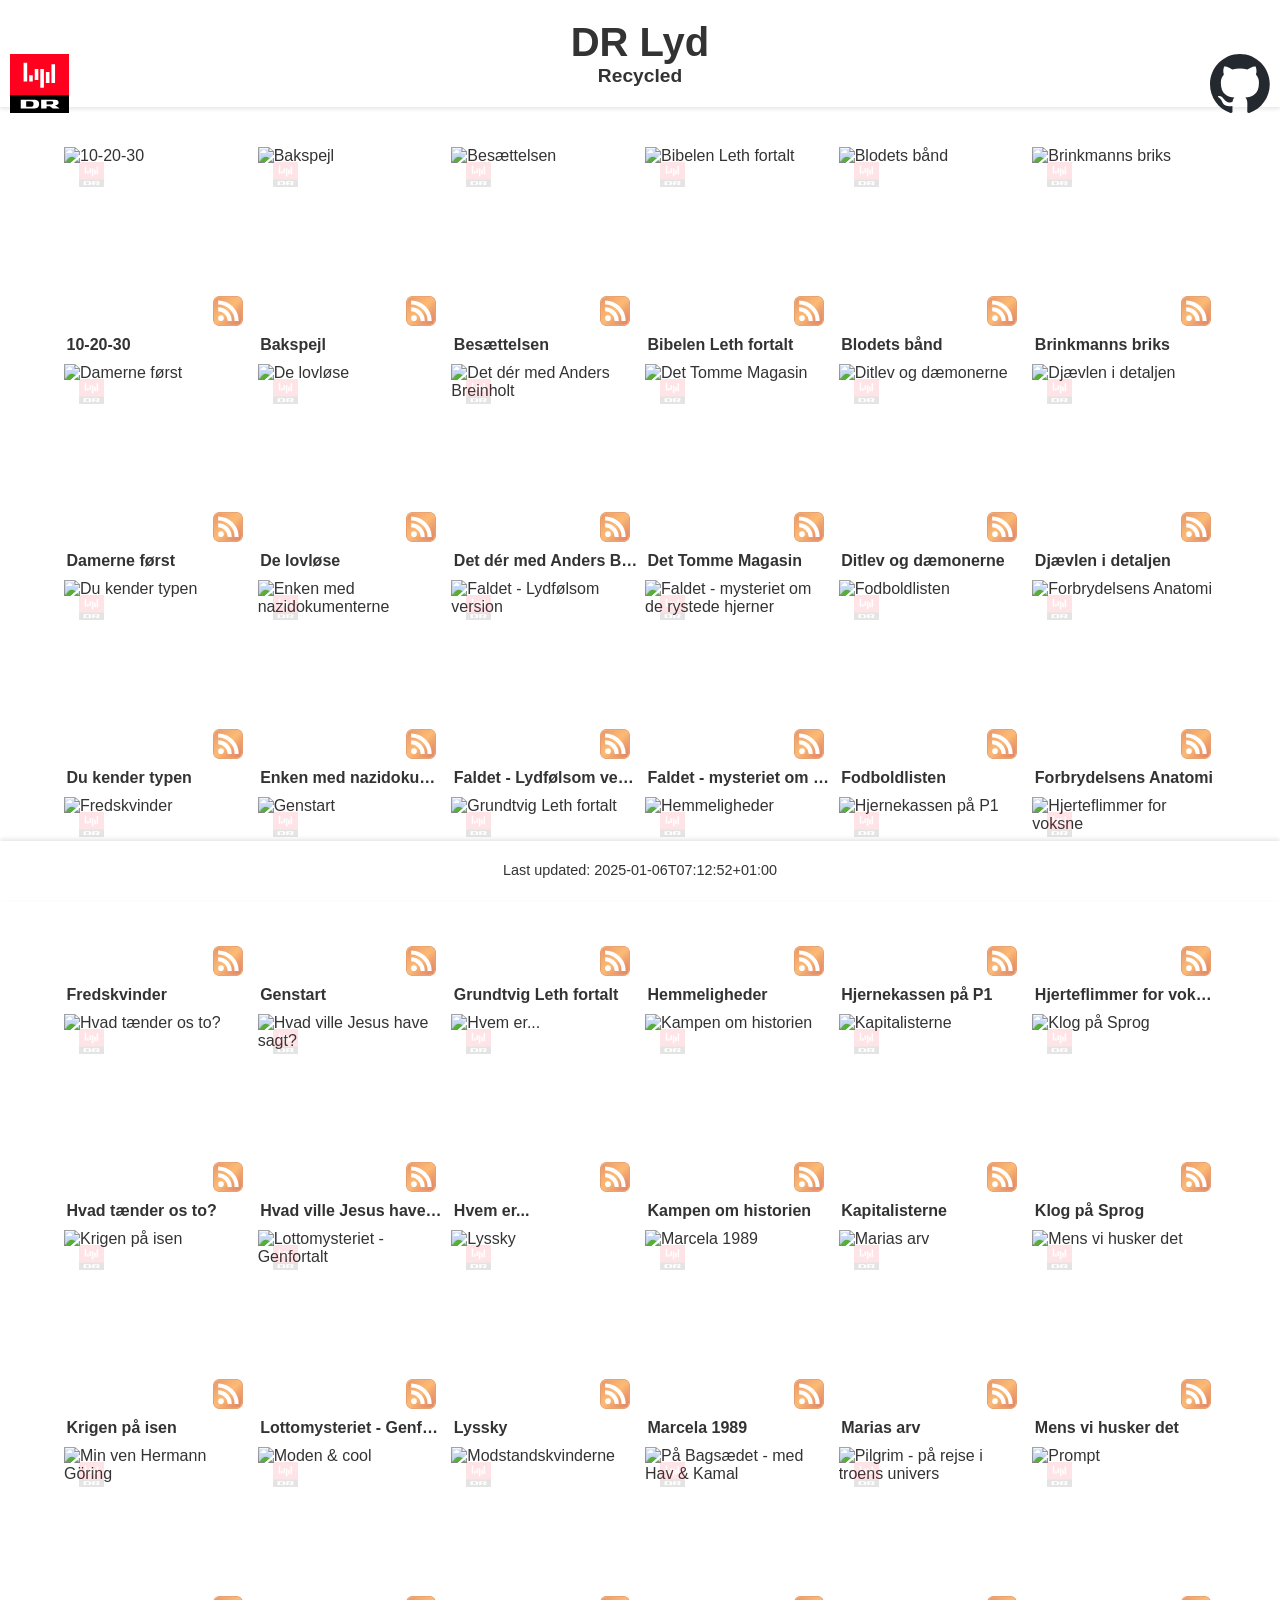
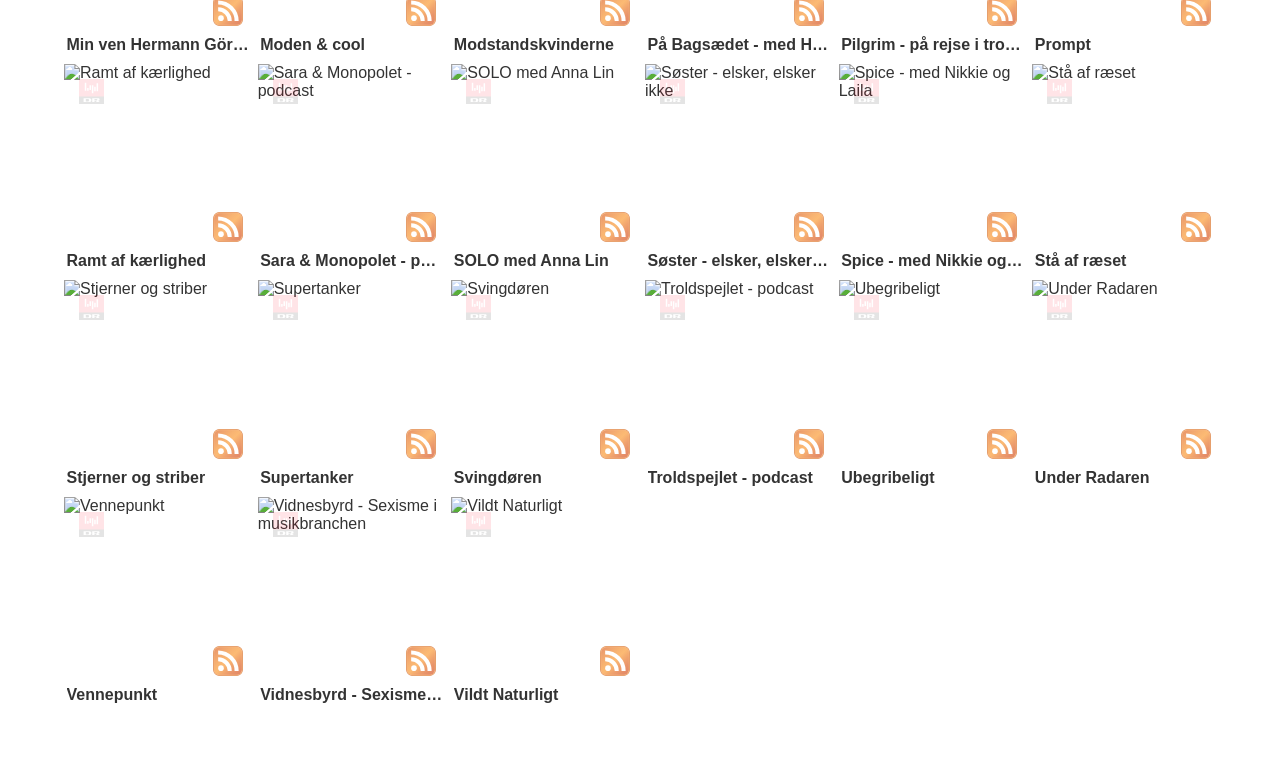
==== index.html @ e735e527 "." ====
<!DOCTYPE html>
<html lang="da">
    <head>
        <meta charset="UTF-8">
        <meta name="viewport" content="width=device-width, initial-scale=1.0">
        <title>DR Lyd - Recycled</title>
        <link rel="icon" href="assets/icon-recycle.svg">
        <link rel="stylesheet" href="https://www.dr.dk/global/publik.css">
        <link rel="stylesheet" href="stylesheet.css">
    </head>
    <body>
        <header>
            <a href="https://www.dr.dk/lyd" target="_blank"><img class="logo drlyd" src="assets/icon-logo-drlyd.svg" alt="DR Lyd - Recycled"/></a>
            <div class="title">
                <h1>DR Lyd</h1>
                <h2>Recycled</h2>
            </div>
            <a href="https://github.com/briped/briped.github.io" target="_blank"><img class="logo github" src="assets/icon-logo-github-light.svg" alt="Github"/></a>
        </header>
        <main>
            <div class="grid">
                <div class="podcast" title="10-20-30 - 58 episoder">
                    <div class="cover">
                        <a href="https://xmpl.dk/podcast/10-20-30.xml"><img src="https://xmpl.dk/podcast/cover/10-20-30.jpg" alt="10-20-30"></a>
                        <a href="https://xmpl.dk/podcast/10-20-30.xml"><div class="icon-rss"></div></a>
                        <a href="https://www.dr.dk/lyd/special-radio/10-20-30-4086853764000" target="_blank"><div class="icon-logo-drlyd"></div></a>
                        <div class="episodes">58</div>
                    </div>
                    <div class="name">10-20-30</div>
                </div>
                <div class="podcast" title="Bakspejl - 119 episoder">
                    <div class="cover">
                        <a href="https://xmpl.dk/podcast/bakspejl.xml"><img src="https://xmpl.dk/podcast/cover/bakspejl.jpg" alt="Bakspejl"></a>
                        <a href="https://xmpl.dk/podcast/bakspejl.xml"><div class="icon-rss"></div></a>
                        <a href="https://www.dr.dk/lyd/special-radio/bakspejl-2868092680000" target="_blank"><div class="icon-logo-drlyd"></div></a>
                        <div class="episodes">119</div>
                    </div>
                    <div class="name">Bakspejl</div>
                </div>
                <div class="podcast" title="Besættelsen - 5 episoder">
                    <div class="cover">
                        <a href="https://xmpl.dk/podcast/besaettelsen.xml"><img src="https://xmpl.dk/podcast/cover/besaettelsen.jpg" alt="Besættelsen"></a>
                        <a href="https://xmpl.dk/podcast/besaettelsen.xml"><div class="icon-rss"></div></a>
                        <a href="https://www.dr.dk/lyd/special-radio/besaettelsen-5444397043000" target="_blank"><div class="icon-logo-drlyd"></div></a>
                        <div class="episodes">5</div>
                    </div>
                    <div class="name">Besættelsen</div>
                </div>
                <div class="podcast" title="Bibelen Leth fortalt - 134 episoder">
                    <div class="cover">
                        <a href="https://xmpl.dk/podcast/bibelen-leth-fortalt.xml"><img src="https://xmpl.dk/podcast/cover/bibelen-leth-fortalt.jpg" alt="Bibelen Leth fortalt"></a>
                        <a href="https://xmpl.dk/podcast/bibelen-leth-fortalt.xml"><div class="icon-rss"></div></a>
                        <a href="https://www.dr.dk/lyd/p1/bibelen-leth-fortalt-3254303620000" target="_blank"><div class="icon-logo-drlyd"></div></a>
                        <div class="episodes">134</div>
                    </div>
                    <div class="name">Bibelen Leth fortalt</div>
                </div>
                <div class="podcast" title="Blodets bånd - 4 episoder">
                    <div class="cover">
                        <a href="https://xmpl.dk/podcast/blodets-baand.xml"><img src="https://xmpl.dk/podcast/cover/blodets-baand.jpg" alt="Blodets bånd"></a>
                        <a href="https://xmpl.dk/podcast/blodets-baand.xml"><div class="icon-rss"></div></a>
                        <a href="https://www.dr.dk/lyd/p1/blodets-baand-4689327319000" target="_blank"><div class="icon-logo-drlyd"></div></a>
                        <div class="episodes">4</div>
                    </div>
                    <div class="name">Blodets bånd</div>
                </div>
                <div class="podcast" title="Brinkmanns briks - 279 episoder">
                    <div class="cover">
                        <a href="https://xmpl.dk/podcast/brinkmanns-briks.xml"><img src="https://xmpl.dk/podcast/cover/brinkmanns-briks.jpg" alt="Brinkmanns briks"></a>
                        <a href="https://xmpl.dk/podcast/brinkmanns-briks.xml"><div class="icon-rss"></div></a>
                        <a href="https://www.dr.dk/lyd/p1/brinkmanns-briks-2144855835000" target="_blank"><div class="icon-logo-drlyd"></div></a>
                        <div class="episodes">279</div>
                    </div>
                    <div class="name">Brinkmanns briks</div>
                </div>
                <div class="podcast" title="Damerne først - 47 episoder">
                    <div class="cover">
                        <a href="https://xmpl.dk/podcast/damerne-foerst.xml"><img src="https://xmpl.dk/podcast/cover/damerne-foerst.jpg" alt="Damerne først"></a>
                        <a href="https://xmpl.dk/podcast/damerne-foerst.xml"><div class="icon-rss"></div></a>
                        <a href="https://www.dr.dk/lyd/p1/damerne-foerst-5117612995000" target="_blank"><div class="icon-logo-drlyd"></div></a>
                        <div class="episodes">47</div>
                    </div>
                    <div class="name">Damerne først</div>
                </div>
                <div class="podcast" title="De lovløse - 43 episoder">
                    <div class="cover">
                        <a href="https://xmpl.dk/podcast/de-lovloese.xml"><img src="https://xmpl.dk/podcast/cover/de-lovloese.jpg" alt="De lovløse"></a>
                        <a href="https://xmpl.dk/podcast/de-lovloese.xml"><div class="icon-rss"></div></a>
                        <a href="https://www.dr.dk/lyd/p1/de-lovloese-3337857881000" target="_blank"><div class="icon-logo-drlyd"></div></a>
                        <div class="episodes">43</div>
                    </div>
                    <div class="name">De lovløse</div>
                </div>
                <div class="podcast" title="Det dér med Anders Breinholt - 21 episoder">
                    <div class="cover">
                        <a href="https://xmpl.dk/podcast/det-der-med-anders-breinholt.xml"><img src="https://xmpl.dk/podcast/cover/det-der-med-anders-breinholt.jpg" alt="Det dér med Anders Breinholt"></a>
                        <a href="https://xmpl.dk/podcast/det-der-med-anders-breinholt.xml"><div class="icon-rss"></div></a>
                        <a href="https://www.dr.dk/lyd/p4/det-der-med-anders-breinholt-5134621919000" target="_blank"><div class="icon-logo-drlyd"></div></a>
                        <div class="episodes">21</div>
                    </div>
                    <div class="name">Det dér med Anders Breinholt</div>
                </div>
                <div class="podcast" title="Det Tomme Magasin - 95 episoder">
                    <div class="cover">
                        <a href="https://xmpl.dk/podcast/det-tomme-magasin.xml"><img src="https://xmpl.dk/podcast/cover/det-tomme-magasin.jpg" alt="Det Tomme Magasin"></a>
                        <a href="https://xmpl.dk/podcast/det-tomme-magasin.xml"><div class="icon-rss"></div></a>
                        <a href="https://www.dr.dk/lyd/p3/det-tomme-magasin-2264608473000" target="_blank"><div class="icon-logo-drlyd"></div></a>
                        <div class="episodes">95</div>
                    </div>
                    <div class="name">Det Tomme Magasin</div>
                </div>
                <div class="podcast" title="Ditlev og dæmonerne - 47 episoder">
                    <div class="cover">
                        <a href="https://xmpl.dk/podcast/ditlev-og-daemonerne.xml"><img src="https://xmpl.dk/podcast/cover/ditlev-og-daemonerne.jpg" alt="Ditlev og dæmonerne"></a>
                        <a href="https://xmpl.dk/podcast/ditlev-og-daemonerne.xml"><div class="icon-rss"></div></a>
                        <a href="https://www.dr.dk/lyd/p1/ditlev-og-daemonerne-5111435974000" target="_blank"><div class="icon-logo-drlyd"></div></a>
                        <div class="episodes">47</div>
                    </div>
                    <div class="name">Ditlev og dæmonerne</div>
                </div>
                <div class="podcast" title="Djævlen i detaljen - 197 episoder">
                    <div class="cover">
                        <a href="https://xmpl.dk/podcast/djaevlen-i-detaljen.xml"><img src="https://xmpl.dk/podcast/cover/djaevlen-i-detaljen.jpg" alt="Djævlen i detaljen"></a>
                        <a href="https://xmpl.dk/podcast/djaevlen-i-detaljen.xml"><div class="icon-rss"></div></a>
                        <a href="https://www.dr.dk/lyd/special-radio/djaevlen-i-detaljen-1865892085000" target="_blank"><div class="icon-logo-drlyd"></div></a>
                        <div class="episodes">197</div>
                    </div>
                    <div class="name">Djævlen i detaljen</div>
                </div>
                <div class="podcast" title="Du kender typen - 120 episoder">
                    <div class="cover">
                        <a href="https://xmpl.dk/podcast/du-kender-typen.xml"><img src="https://xmpl.dk/podcast/cover/du-kender-typen.jpg" alt="Du kender typen"></a>
                        <a href="https://xmpl.dk/podcast/du-kender-typen.xml"><div class="icon-rss"></div></a>
                        <a href="https://www.dr.dk/lyd/special-radio/du-kender-typen-3180390403000" target="_blank"><div class="icon-logo-drlyd"></div></a>
                        <div class="episodes">120</div>
                    </div>
                    <div class="name">Du kender typen</div>
                </div>
                <div class="podcast" title="Enken med nazidokumenterne - 5 episoder">
                    <div class="cover">
                        <a href="https://xmpl.dk/podcast/enken-med-nazidokumenterne.xml"><img src="https://xmpl.dk/podcast/cover/enken-med-nazidokumenterne.jpg" alt="Enken med nazidokumenterne"></a>
                        <a href="https://xmpl.dk/podcast/enken-med-nazidokumenterne.xml"><div class="icon-rss"></div></a>
                        <a href="https://www.dr.dk/lyd/special-radio/enken-med-nazidokumenterne-4884542801000" target="_blank"><div class="icon-logo-drlyd"></div></a>
                        <div class="episodes">5</div>
                    </div>
                    <div class="name">Enken med nazidokumenterne</div>
                </div>
                <div class="podcast" title="Faldet - Lydfølsom version - 5 episoder">
                    <div class="cover">
                        <a href="https://xmpl.dk/podcast/faldet-lydfoelsom-version.xml"><img src="https://xmpl.dk/podcast/cover/faldet-lydfoelsom-version.jpg" alt="Faldet - Lydfølsom version"></a>
                        <a href="https://xmpl.dk/podcast/faldet-lydfoelsom-version.xml"><div class="icon-rss"></div></a>
                        <a href="https://www.dr.dk/lyd/special-radio/faldet-lydfoelsom-version-5421228843000" target="_blank"><div class="icon-logo-drlyd"></div></a>
                        <div class="episodes">5</div>
                    </div>
                    <div class="name">Faldet - Lydfølsom version</div>
                </div>
                <div class="podcast" title="Faldet - mysteriet om de rystede hjerner - 5 episoder">
                    <div class="cover">
                        <a href="https://xmpl.dk/podcast/faldet-mysteriet-om-de-rystede-hjerner.xml"><img src="https://xmpl.dk/podcast/cover/faldet-mysteriet-om-de-rystede-hjerner.jpg" alt="Faldet - mysteriet om de rystede hjerner"></a>
                        <a href="https://xmpl.dk/podcast/faldet-mysteriet-om-de-rystede-hjerner.xml"><div class="icon-rss"></div></a>
                        <a href="https://www.dr.dk/lyd/special-radio/faldet-mysteriet-om-de-rystede-hjerner-5372264161000" target="_blank"><div class="icon-logo-drlyd"></div></a>
                        <div class="episodes">5</div>
                    </div>
                    <div class="name">Faldet - mysteriet om de rystede hjerner</div>
                </div>
                <div class="podcast" title="Fodboldlisten - 261 episoder">
                    <div class="cover">
                        <a href="https://xmpl.dk/podcast/fodboldlisten.xml"><img src="https://xmpl.dk/podcast/cover/fodboldlisten.jpg" alt="Fodboldlisten"></a>
                        <a href="https://xmpl.dk/podcast/fodboldlisten.xml"><div class="icon-rss"></div></a>
                        <a href="https://www.dr.dk/lyd/special-radio/fodboldlisten-2892950819000" target="_blank"><div class="icon-logo-drlyd"></div></a>
                        <div class="episodes">261</div>
                    </div>
                    <div class="name">Fodboldlisten</div>
                </div>
                <div class="podcast" title="Forbrydelsens Anatomi - 21 episoder">
                    <div class="cover">
                        <a href="https://xmpl.dk/podcast/forbrydelsens-anatomi.xml"><img src="https://xmpl.dk/podcast/cover/forbrydelsens-anatomi.jpg" alt="Forbrydelsens Anatomi"></a>
                        <a href="https://xmpl.dk/podcast/forbrydelsens-anatomi.xml"><div class="icon-rss"></div></a>
                        <a href="https://www.dr.dk/lyd/p1/forbrydelsens-anatomi-4675134318000" target="_blank"><div class="icon-logo-drlyd"></div></a>
                        <div class="episodes">21</div>
                    </div>
                    <div class="name">Forbrydelsens Anatomi</div>
                </div>
                <div class="podcast" title="Fredskvinder - 4 episoder">
                    <div class="cover">
                        <a href="https://xmpl.dk/podcast/fredskvinder.xml"><img src="https://xmpl.dk/podcast/cover/fredskvinder.jpg" alt="Fredskvinder"></a>
                        <a href="https://xmpl.dk/podcast/fredskvinder.xml"><div class="icon-rss"></div></a>
                        <a href="https://www.dr.dk/lyd/p1/fredskvinder-4675485245000" target="_blank"><div class="icon-logo-drlyd"></div></a>
                        <div class="episodes">4</div>
                    </div>
                    <div class="name">Fredskvinder</div>
                </div>
                <div class="podcast" title="Genstart - 787 episoder">
                    <div class="cover">
                        <a href="https://xmpl.dk/podcast/genstart.xml"><img src="https://xmpl.dk/podcast/cover/genstart.jpg" alt="Genstart"></a>
                        <a href="https://xmpl.dk/podcast/genstart.xml"><div class="icon-rss"></div></a>
                        <a href="https://www.dr.dk/lyd/special-radio/genstart-2642056922000" target="_blank"><div class="icon-logo-drlyd"></div></a>
                        <div class="episodes">787</div>
                    </div>
                    <div class="name">Genstart</div>
                </div>
                <div class="podcast" title="Grundtvig Leth fortalt - 5 episoder">
                    <div class="cover">
                        <a href="https://xmpl.dk/podcast/grundtvig-leth-fortalt.xml"><img src="https://xmpl.dk/podcast/cover/grundtvig-leth-fortalt.jpg" alt="Grundtvig Leth fortalt"></a>
                        <a href="https://xmpl.dk/podcast/grundtvig-leth-fortalt.xml"><div class="icon-rss"></div></a>
                        <a href="https://www.dr.dk/lyd/p1/grundtvig-leth-fortalt-5336147488000" target="_blank"><div class="icon-logo-drlyd"></div></a>
                        <div class="episodes">5</div>
                    </div>
                    <div class="name">Grundtvig Leth fortalt</div>
                </div>
                <div class="podcast" title="Hemmeligheder - 165 episoder">
                    <div class="cover">
                        <a href="https://xmpl.dk/podcast/hemmeligheder.xml"><img src="https://xmpl.dk/podcast/cover/hemmeligheder.jpg" alt="Hemmeligheder"></a>
                        <a href="https://xmpl.dk/podcast/hemmeligheder.xml"><div class="icon-rss"></div></a>
                        <a href="https://www.dr.dk/lyd/p3/hemmeligheder-3166337151000" target="_blank"><div class="icon-logo-drlyd"></div></a>
                        <div class="episodes">165</div>
                    </div>
                    <div class="name">Hemmeligheder</div>
                </div>
                <div class="podcast" title="Hjernekassen på P1 - 576 episoder">
                    <div class="cover">
                        <a href="https://xmpl.dk/podcast/hjernekassen-paa-p1.xml"><img src="https://xmpl.dk/podcast/cover/hjernekassen-paa-p1.jpg" alt="Hjernekassen på P1"></a>
                        <a href="https://xmpl.dk/podcast/hjernekassen-paa-p1.xml"><div class="icon-rss"></div></a>
                        <a href="https://www.dr.dk/lyd/p1/hjernekassen-paa-p1-759510699000" target="_blank"><div class="icon-logo-drlyd"></div></a>
                        <div class="episodes">576</div>
                    </div>
                    <div class="name">Hjernekassen på P1</div>
                </div>
                <div class="podcast" title="Hjerteflimmer for voksne - 157 episoder">
                    <div class="cover">
                        <a href="https://xmpl.dk/podcast/hjerteflimmer-for-voksne.xml"><img src="https://xmpl.dk/podcast/cover/hjerteflimmer-for-voksne.jpg" alt="Hjerteflimmer for voksne"></a>
                        <a href="https://xmpl.dk/podcast/hjerteflimmer-for-voksne.xml"><div class="icon-rss"></div></a>
                        <a href="https://www.dr.dk/lyd/special-radio/hjerteflimmer-for-voksne-2794960304000" target="_blank"><div class="icon-logo-drlyd"></div></a>
                        <div class="episodes">157</div>
                    </div>
                    <div class="name">Hjerteflimmer for voksne</div>
                </div>
                <div class="podcast" title="Hvad tænder os to? - 6 episoder">
                    <div class="cover">
                        <a href="https://xmpl.dk/podcast/hvad-taender-os-to.xml"><img src="https://xmpl.dk/podcast/cover/hvad-taender-os-to.jpg" alt="Hvad tænder os to?"></a>
                        <a href="https://xmpl.dk/podcast/hvad-taender-os-to.xml"><div class="icon-rss"></div></a>
                        <a href="https://www.dr.dk/lyd/p1/hvad-taender-os-to-4080302192000" target="_blank"><div class="icon-logo-drlyd"></div></a>
                        <div class="episodes">6</div>
                    </div>
                    <div class="name">Hvad tænder os to?</div>
                </div>
                <div class="podcast" title="Hvad ville Jesus have sagt? - 91 episoder">
                    <div class="cover">
                        <a href="https://xmpl.dk/podcast/hvad-ville-jesus-have-sagt.xml"><img src="https://xmpl.dk/podcast/cover/hvad-ville-jesus-have-sagt.jpg" alt="Hvad ville Jesus have sagt?"></a>
                        <a href="https://xmpl.dk/podcast/hvad-ville-jesus-have-sagt.xml"><div class="icon-rss"></div></a>
                        <a href="https://www.dr.dk/lyd/p1/hvad-ville-jesus-have-sagt-4179370974000" target="_blank"><div class="icon-logo-drlyd"></div></a>
                        <div class="episodes">91</div>
                    </div>
                    <div class="name">Hvad ville Jesus have sagt?</div>
                </div>
                <div class="podcast" title="Hvem er... - 71 episoder">
                    <div class="cover">
                        <a href="https://xmpl.dk/podcast/hvem-er.xml"><img src="https://xmpl.dk/podcast/cover/hvem-er.jpg" alt="Hvem er..."></a>
                        <a href="https://xmpl.dk/podcast/hvem-er.xml"><div class="icon-rss"></div></a>
                        <a href="https://www.dr.dk/lyd/p3/hvem-er-2522729828000" target="_blank"><div class="icon-logo-drlyd"></div></a>
                        <div class="episodes">71</div>
                    </div>
                    <div class="name">Hvem er...</div>
                </div>
                <div class="podcast" title="Kampen om historien - 158 episoder">
                    <div class="cover">
                        <a href="https://xmpl.dk/podcast/kampen-om-historien.xml"><img src="https://xmpl.dk/podcast/cover/kampen-om-historien.jpg" alt="Kampen om historien"></a>
                        <a href="https://xmpl.dk/podcast/kampen-om-historien.xml"><div class="icon-rss"></div></a>
                        <a href="https://www.dr.dk/lyd/p1/kampen-om-historien-3166339029000" target="_blank"><div class="icon-logo-drlyd"></div></a>
                        <div class="episodes">158</div>
                    </div>
                    <div class="name">Kampen om historien</div>
                </div>
                <div class="podcast" title="Kapitalisterne - 45 episoder">
                    <div class="cover">
                        <a href="https://xmpl.dk/podcast/kapitalisterne.xml"><img src="https://xmpl.dk/podcast/cover/kapitalisterne.jpg" alt="Kapitalisterne"></a>
                        <a href="https://xmpl.dk/podcast/kapitalisterne.xml"><div class="icon-rss"></div></a>
                        <a href="https://www.dr.dk/lyd/special-radio/kapitalisterne-3108286051000" target="_blank"><div class="icon-logo-drlyd"></div></a>
                        <div class="episodes">45</div>
                    </div>
                    <div class="name">Kapitalisterne</div>
                </div>
                <div class="podcast" title="Klog på Sprog - 371 episoder">
                    <div class="cover">
                        <a href="https://xmpl.dk/podcast/klog-paa-sprog.xml"><img src="https://xmpl.dk/podcast/cover/klog-paa-sprog.jpg" alt="Klog på Sprog"></a>
                        <a href="https://xmpl.dk/podcast/klog-paa-sprog.xml"><div class="icon-rss"></div></a>
                        <a href="https://www.dr.dk/lyd/p1/klog-paa-sprog-1624041693000" target="_blank"><div class="icon-logo-drlyd"></div></a>
                        <div class="episodes">371</div>
                    </div>
                    <div class="name">Klog på Sprog</div>
                </div>
                <div class="podcast" title="Krigen på isen - 6 episoder">
                    <div class="cover">
                        <a href="https://xmpl.dk/podcast/krigen-paa-isen.xml"><img src="https://xmpl.dk/podcast/cover/krigen-paa-isen.jpg" alt="Krigen på isen"></a>
                        <a href="https://xmpl.dk/podcast/krigen-paa-isen.xml"><div class="icon-rss"></div></a>
                        <a href="https://www.dr.dk/lyd/p1/krigen-paa-isen-4206269660000" target="_blank"><div class="icon-logo-drlyd"></div></a>
                        <div class="episodes">6</div>
                    </div>
                    <div class="name">Krigen på isen</div>
                </div>
                <div class="podcast" title="Lottomysteriet - Genfortalt - 8 episoder">
                    <div class="cover">
                        <a href="https://xmpl.dk/podcast/lottomysteriet-genfortalt.xml"><img src="https://xmpl.dk/podcast/cover/lottomysteriet-genfortalt.jpg" alt="Lottomysteriet - Genfortalt"></a>
                        <a href="https://xmpl.dk/podcast/lottomysteriet-genfortalt.xml"><div class="icon-rss"></div></a>
                        <a href="https://www.dr.dk/lyd/special-radio/lottomysteriet-genfortalt-5612055206000" target="_blank"><div class="icon-logo-drlyd"></div></a>
                        <div class="episodes">8</div>
                    </div>
                    <div class="name">Lottomysteriet - Genfortalt</div>
                </div>
                <div class="podcast" title="Lyssky - 30 episoder">
                    <div class="cover">
                        <a href="https://xmpl.dk/podcast/lyssky.xml"><img src="https://xmpl.dk/podcast/cover/lyssky.jpg" alt="Lyssky"></a>
                        <a href="https://xmpl.dk/podcast/lyssky.xml"><div class="icon-rss"></div></a>
                        <a href="https://www.dr.dk/lyd/special-radio/lyssky-5515048827000" target="_blank"><div class="icon-logo-drlyd"></div></a>
                        <div class="episodes">30</div>
                    </div>
                    <div class="name">Lyssky</div>
                </div>
                <div class="podcast" title="Marcela 1989 - 4 episoder">
                    <div class="cover">
                        <a href="https://xmpl.dk/podcast/marcela-1989.xml"><img src="https://xmpl.dk/podcast/cover/marcela-1989.jpg" alt="Marcela 1989"></a>
                        <a href="https://xmpl.dk/podcast/marcela-1989.xml"><div class="icon-rss"></div></a>
                        <a href="https://www.dr.dk/lyd/special-radio/marcela-1989-4489359743000" target="_blank"><div class="icon-logo-drlyd"></div></a>
                        <div class="episodes">4</div>
                    </div>
                    <div class="name">Marcela 1989</div>
                </div>
                <div class="podcast" title="Marias arv - 4 episoder">
                    <div class="cover">
                        <a href="https://xmpl.dk/podcast/marias-arv.xml"><img src="https://xmpl.dk/podcast/cover/marias-arv.jpg" alt="Marias arv"></a>
                        <a href="https://xmpl.dk/podcast/marias-arv.xml"><div class="icon-rss"></div></a>
                        <a href="https://www.dr.dk/lyd/p1/marias-arv-5624711337000" target="_blank"><div class="icon-logo-drlyd"></div></a>
                        <div class="episodes">4</div>
                    </div>
                    <div class="name">Marias arv</div>
                </div>
                <div class="podcast" title="Mens vi husker det - 4 episoder">
                    <div class="cover">
                        <a href="https://xmpl.dk/podcast/mens-vi-husker-det.xml"><img src="https://xmpl.dk/podcast/cover/mens-vi-husker-det.jpg" alt="Mens vi husker det"></a>
                        <a href="https://xmpl.dk/podcast/mens-vi-husker-det.xml"><div class="icon-rss"></div></a>
                        <a href="https://www.dr.dk/lyd/p1/mens-vi-husker-det-5820761332000" target="_blank"><div class="icon-logo-drlyd"></div></a>
                        <div class="episodes">4</div>
                    </div>
                    <div class="name">Mens vi husker det</div>
                </div>
                <div class="podcast" title="Min ven Hermann Göring - 6 episoder">
                    <div class="cover">
                        <a href="https://xmpl.dk/podcast/min-ven-hermann-goring.xml"><img src="https://xmpl.dk/podcast/cover/min-ven-hermann-goring.jpg" alt="Min ven Hermann Göring"></a>
                        <a href="https://xmpl.dk/podcast/min-ven-hermann-goring.xml"><div class="icon-rss"></div></a>
                        <a href="https://www.dr.dk/lyd/special-radio/min-ven-hermann-goring-6030650856000" target="_blank"><div class="icon-logo-drlyd"></div></a>
                        <div class="episodes">6</div>
                    </div>
                    <div class="name">Min ven Hermann Göring</div>
                </div>
                <div class="podcast" title="Moden & cool - 7 episoder">
                    <div class="cover">
                        <a href="https://xmpl.dk/podcast/moden-og-cool.xml"><img src="https://xmpl.dk/podcast/cover/moden-og-cool.jpg" alt="Moden & cool"></a>
                        <a href="https://xmpl.dk/podcast/moden-og-cool.xml"><div class="icon-rss"></div></a>
                        <a href="https://www.dr.dk/lyd/special-radio/moden-og-cool-5074397345000" target="_blank"><div class="icon-logo-drlyd"></div></a>
                        <div class="episodes">7</div>
                    </div>
                    <div class="name">Moden & cool</div>
                </div>
                <div class="podcast" title="Modstandskvinderne - 4 episoder">
                    <div class="cover">
                        <a href="https://xmpl.dk/podcast/modstandskvinderne.xml"><img src="https://xmpl.dk/podcast/cover/modstandskvinderne.jpg" alt="Modstandskvinderne"></a>
                        <a href="https://xmpl.dk/podcast/modstandskvinderne.xml"><div class="icon-rss"></div></a>
                        <a href="https://www.dr.dk/lyd/p1/modstandskvinderne-3059793998000" target="_blank"><div class="icon-logo-drlyd"></div></a>
                        <div class="episodes">4</div>
                    </div>
                    <div class="name">Modstandskvinderne</div>
                </div>
                <div class="podcast" title="På Bagsædet - med Hav & Kamal - 90 episoder">
                    <div class="cover">
                        <a href="https://xmpl.dk/podcast/paa-bagsaedet-med-hav-og-kamal.xml"><img src="https://xmpl.dk/podcast/cover/paa-bagsaedet-med-hav-og-kamal.jpg" alt="På Bagsædet - med Hav & Kamal"></a>
                        <a href="https://xmpl.dk/podcast/paa-bagsaedet-med-hav-og-kamal.xml"><div class="icon-rss"></div></a>
                        <a href="https://www.dr.dk/lyd/p3/paa-bagsaedet-med-hav-og-kamal-2661412710000" target="_blank"><div class="icon-logo-drlyd"></div></a>
                        <div class="episodes">90</div>
                    </div>
                    <div class="name">På Bagsædet - med Hav & Kamal</div>
                </div>
                <div class="podcast" title="Pilgrim - på rejse i troens univers - 230 episoder">
                    <div class="cover">
                        <a href="https://xmpl.dk/podcast/pilgrim-paa-rejse-i-troens-univers.xml"><img src="https://xmpl.dk/podcast/cover/pilgrim-paa-rejse-i-troens-univers.jpg" alt="Pilgrim - på rejse i troens univers"></a>
                        <a href="https://xmpl.dk/podcast/pilgrim-paa-rejse-i-troens-univers.xml"><div class="icon-rss"></div></a>
                        <a href="https://www.dr.dk/lyd/p1/pilgrim-paa-rejse-i-troens-univers-2675547413000" target="_blank"><div class="icon-logo-drlyd"></div></a>
                        <div class="episodes">230</div>
                    </div>
                    <div class="name">Pilgrim - på rejse i troens univers</div>
                </div>
                <div class="podcast" title="Prompt - 66 episoder">
                    <div class="cover">
                        <a href="https://xmpl.dk/podcast/prompt.xml"><img src="https://xmpl.dk/podcast/cover/prompt.jpg" alt="Prompt"></a>
                        <a href="https://xmpl.dk/podcast/prompt.xml"><div class="icon-rss"></div></a>
                        <a href="https://www.dr.dk/lyd/special-radio/prompt-4712131124000" target="_blank"><div class="icon-logo-drlyd"></div></a>
                        <div class="episodes">66</div>
                    </div>
                    <div class="name">Prompt</div>
                </div>
                <div class="podcast" title="Ramt af kærlighed - 11 episoder">
                    <div class="cover">
                        <a href="https://xmpl.dk/podcast/ramt-af-kaerlighed.xml"><img src="https://xmpl.dk/podcast/cover/ramt-af-kaerlighed.jpg" alt="Ramt af kærlighed"></a>
                        <a href="https://xmpl.dk/podcast/ramt-af-kaerlighed.xml"><div class="icon-rss"></div></a>
                        <a href="https://www.dr.dk/lyd/p1/ramt-af-kaerlighed-5538079325000" target="_blank"><div class="icon-logo-drlyd"></div></a>
                        <div class="episodes">11</div>
                    </div>
                    <div class="name">Ramt af kærlighed</div>
                </div>
                <div class="podcast" title="Sara & Monopolet - podcast - 510 episoder">
                    <div class="cover">
                        <a href="https://xmpl.dk/podcast/sara-og-monopolet-podcast.xml"><img src="https://xmpl.dk/podcast/cover/sara-og-monopolet-podcast.jpg" alt="Sara & Monopolet - podcast"></a>
                        <a href="https://xmpl.dk/podcast/sara-og-monopolet-podcast.xml"><div class="icon-rss"></div></a>
                        <a href="https://www.dr.dk/lyd/p4/sara-og-monopolet-podcast-1090358387000" target="_blank"><div class="icon-logo-drlyd"></div></a>
                        <div class="episodes">510</div>
                    </div>
                    <div class="name">Sara & Monopolet - podcast</div>
                </div>
                <div class="podcast" title="SOLO med Anna Lin - 10 episoder">
                    <div class="cover">
                        <a href="https://xmpl.dk/podcast/solo-med-anna-lin.xml"><img src="https://xmpl.dk/podcast/cover/solo-med-anna-lin.jpg" alt="SOLO med Anna Lin"></a>
                        <a href="https://xmpl.dk/podcast/solo-med-anna-lin.xml"><div class="icon-rss"></div></a>
                        <a href="https://www.dr.dk/lyd/p3/solo-med-anna-lin-4106863030000" target="_blank"><div class="icon-logo-drlyd"></div></a>
                        <div class="episodes">10</div>
                    </div>
                    <div class="name">SOLO med Anna Lin</div>
                </div>
                <div class="podcast" title="Søster - elsker, elsker ikke - 4 episoder">
                    <div class="cover">
                        <a href="https://xmpl.dk/podcast/soester-elsker-elsker-ikke.xml"><img src="https://xmpl.dk/podcast/cover/soester-elsker-elsker-ikke.jpg" alt="Søster - elsker, elsker ikke"></a>
                        <a href="https://xmpl.dk/podcast/soester-elsker-elsker-ikke.xml"><div class="icon-rss"></div></a>
                        <a href="https://www.dr.dk/lyd/p1/soester-elsker-elsker-ikke-4675122971000" target="_blank"><div class="icon-logo-drlyd"></div></a>
                        <div class="episodes">4</div>
                    </div>
                    <div class="name">Søster - elsker, elsker ikke</div>
                </div>
                <div class="podcast" title="Spice - med Nikkie og Laila - 123 episoder">
                    <div class="cover">
                        <a href="https://xmpl.dk/podcast/spice-med-nikkie-og-laila.xml"><img src="https://xmpl.dk/podcast/cover/spice-med-nikkie-og-laila.jpg" alt="Spice - med Nikkie og Laila"></a>
                        <a href="https://xmpl.dk/podcast/spice-med-nikkie-og-laila.xml"><div class="icon-rss"></div></a>
                        <a href="https://www.dr.dk/lyd/p3/spice-med-nikkie-og-laila-3284609914000" target="_blank"><div class="icon-logo-drlyd"></div></a>
                        <div class="episodes">123</div>
                    </div>
                    <div class="name">Spice - med Nikkie og Laila</div>
                </div>
                <div class="podcast" title="Stå af ræset - 5 episoder">
                    <div class="cover">
                        <a href="https://xmpl.dk/podcast/staa-af-raeset.xml"><img src="https://xmpl.dk/podcast/cover/staa-af-raeset.jpg" alt="Stå af ræset"></a>
                        <a href="https://xmpl.dk/podcast/staa-af-raeset.xml"><div class="icon-rss"></div></a>
                        <a href="https://www.dr.dk/lyd/p1/staa-af-raeset-5624728801000" target="_blank"><div class="icon-logo-drlyd"></div></a>
                        <div class="episodes">5</div>
                    </div>
                    <div class="name">Stå af ræset</div>
                </div>
                <div class="podcast" title="Stjerner og striber - 138 episoder">
                    <div class="cover">
                        <a href="https://xmpl.dk/podcast/stjerner-og-striber.xml"><img src="https://xmpl.dk/podcast/cover/stjerner-og-striber.jpg" alt="Stjerner og striber"></a>
                        <a href="https://xmpl.dk/podcast/stjerner-og-striber.xml"><div class="icon-rss"></div></a>
                        <a href="https://www.dr.dk/lyd/p1/stjerner-og-striber-2654211769000" target="_blank"><div class="icon-logo-drlyd"></div></a>
                        <div class="episodes">138</div>
                    </div>
                    <div class="name">Stjerner og striber</div>
                </div>
                <div class="podcast" title="Supertanker - 337 episoder">
                    <div class="cover">
                        <a href="https://xmpl.dk/podcast/supertanker.xml"><img src="https://xmpl.dk/podcast/cover/supertanker.jpg" alt="Supertanker"></a>
                        <a href="https://xmpl.dk/podcast/supertanker.xml"><div class="icon-rss"></div></a>
                        <a href="https://www.dr.dk/lyd/p1/supertanker-1623228413000" target="_blank"><div class="icon-logo-drlyd"></div></a>
                        <div class="episodes">337</div>
                    </div>
                    <div class="name">Supertanker</div>
                </div>
                <div class="podcast" title="Svingdøren - 50 episoder">
                    <div class="cover">
                        <a href="https://xmpl.dk/podcast/svingdoeren.xml"><img src="https://xmpl.dk/podcast/cover/svingdoeren.jpg" alt="Svingdøren"></a>
                        <a href="https://xmpl.dk/podcast/svingdoeren.xml"><div class="icon-rss"></div></a>
                        <a href="https://www.dr.dk/lyd/p1/svingdoeren-5090465910000" target="_blank"><div class="icon-logo-drlyd"></div></a>
                        <div class="episodes">50</div>
                    </div>
                    <div class="name">Svingdøren</div>
                </div>
                <div class="podcast" title="Troldspejlet - podcast - 66 episoder">
                    <div class="cover">
                        <a href="https://xmpl.dk/podcast/troldspejlet-podcast.xml"><img src="https://xmpl.dk/podcast/cover/troldspejlet-podcast.jpg" alt="Troldspejlet - podcast"></a>
                        <a href="https://xmpl.dk/podcast/troldspejlet-podcast.xml"><div class="icon-rss"></div></a>
                        <a href="https://www.dr.dk/lyd/p1/troldspejlet-podcast-1680546717000" target="_blank"><div class="icon-logo-drlyd"></div></a>
                        <div class="episodes">66</div>
                    </div>
                    <div class="name">Troldspejlet - podcast</div>
                </div>
                <div class="podcast" title="Ubegribeligt - 120 episoder">
                    <div class="cover">
                        <a href="https://xmpl.dk/podcast/ubegribeligt.xml"><img src="https://xmpl.dk/podcast/cover/ubegribeligt.jpg" alt="Ubegribeligt"></a>
                        <a href="https://xmpl.dk/podcast/ubegribeligt.xml"><div class="icon-rss"></div></a>
                        <a href="https://www.dr.dk/lyd/p1/ubegribeligt-3455554599000" target="_blank"><div class="icon-logo-drlyd"></div></a>
                        <div class="episodes">120</div>
                    </div>
                    <div class="name">Ubegribeligt</div>
                </div>
                <div class="podcast" title="Under Radaren - 6 episoder">
                    <div class="cover">
                        <a href="https://xmpl.dk/podcast/under-radaren.xml"><img src="https://xmpl.dk/podcast/cover/under-radaren.jpg" alt="Under Radaren"></a>
                        <a href="https://xmpl.dk/podcast/under-radaren.xml"><div class="icon-rss"></div></a>
                        <a href="https://www.dr.dk/lyd/p3/under-radaren-4957795255000" target="_blank"><div class="icon-logo-drlyd"></div></a>
                        <div class="episodes">6</div>
                    </div>
                    <div class="name">Under Radaren</div>
                </div>
                <div class="podcast" title="Vennepunkt - 43 episoder">
                    <div class="cover">
                        <a href="https://xmpl.dk/podcast/vennepunkt.xml"><img src="https://xmpl.dk/podcast/cover/vennepunkt.jpg" alt="Vennepunkt"></a>
                        <a href="https://xmpl.dk/podcast/vennepunkt.xml"><div class="icon-rss"></div></a>
                        <a href="https://www.dr.dk/lyd/special-radio/vennepunkt-4920659345000" target="_blank"><div class="icon-logo-drlyd"></div></a>
                        <div class="episodes">43</div>
                    </div>
                    <div class="name">Vennepunkt</div>
                </div>
                <div class="podcast" title="Vidnesbyrd - Sexisme i musikbranchen - 4 episoder">
                    <div class="cover">
                        <a href="https://xmpl.dk/podcast/vidnesbyrd-sexisme-i-musikbranchen.xml"><img src="https://xmpl.dk/podcast/cover/vidnesbyrd-sexisme-i-musikbranchen.jpg" alt="Vidnesbyrd - Sexisme i musikbranchen"></a>
                        <a href="https://xmpl.dk/podcast/vidnesbyrd-sexisme-i-musikbranchen.xml"><div class="icon-rss"></div></a>
                        <a href="https://www.dr.dk/lyd/special-radio/vidnesbyrd-sexisme-i-musikbranchen-5201941906000" target="_blank"><div class="icon-logo-drlyd"></div></a>
                        <div class="episodes">4</div>
                    </div>
                    <div class="name">Vidnesbyrd - Sexisme i musikbranchen</div>
                </div>
                <div class="podcast" title="Vildt Naturligt - 228 episoder">
                    <div class="cover">
                        <a href="https://xmpl.dk/podcast/vildt-naturligt.xml"><img src="https://xmpl.dk/podcast/cover/vildt-naturligt.jpg" alt="Vildt Naturligt"></a>
                        <a href="https://xmpl.dk/podcast/vildt-naturligt.xml"><div class="icon-rss"></div></a>
                        <a href="https://www.dr.dk/lyd/p1/vildt-naturligt-2659520306000" target="_blank"><div class="icon-logo-drlyd"></div></a>
                        <div class="episodes">228</div>
                    </div>
                    <div class="name">Vildt Naturligt</div>
                </div>
            </div>
        </main>
        <footer>
            <p>Last updated: 2025-01-06T07:12:52+01:00</p>
        </footer>
    </body>
</html>
---- stylesheet.css ----
body {
    font-family: Publik, sans-serif;
    color: #333;
    background-color: #fff;
    margin: 0;
    padding: 0;
    display: flex;
    flex-direction: column;
    min-width: 400px;
    min-height: 100vh;
    overflow-x: hidden;
    justify-content: center;
}
a {
    color: #333;
}
header, footer {
    background-color: #fff;
    position: sticky;
    align-items: center;
    justify-content: center;
    text-align: center;
    z-index: 1000;
}
header {
    box-shadow: 0 2px 4px rgba(0, 0, 0, 0.1);
    display: flex;
    top: 0;
    margin-bottom: 20px;
    padding: 20px 0;
}
footer {
    font-size: 0.9em;
    box-shadow: 0 -2px 4px rgba(0, 0, 0, 0.1);
    bottom: 0;
    margin-top: auto;
    padding: 0.5em;
}
header .logo {
    position: absolute;
    height: calc(100% - 3rem);
}
header .drlyd {
    left: 10px;
}
header .github {
    right: 10px;
}
header .title {
    display: flex;
    flex-direction: column;
    justify-content: center;
}
header h1, header h2 {
    margin: 0;
}
header h1 {
    font-size: 2.5em;
}
header h2 {
    font-size: 1.2em;
}
main {
    flex: 1;
    display: flex;
    justify-content: center;
    min-width: 400px;
    width: 100%;
    padding: 10px;
    box-sizing: border-box;
}
.grid {
    min-width: 400px;
    max-width: 50vw;
    margin: 0 auto auto;
    display: grid;
    grid-template-columns: repeat(auto-fill, minmax(200px, 1fr));
    gap: 10px;
    padding: 10px;
}
.podcast {
    display: flex;
    flex-direction: column;
    align-items: center;
}
.cover {
    width: 100%;
    padding-top: 100%;
    position: relative;
}
.cover img {
    position: absolute;
    top: 0;
    left: 0;
    width: 100%;
    height: 100%;
    object-fit: cover;
}
.name {
    width: 100%;
    margin-top: 5px;
    margin-left: 5px;
    text-align: left;
    font-size: 1em;
    font-weight: bold;
    white-space: nowrap;
    overflow: hidden;
    text-overflow: ellipsis;
}
.name a {
    text-decoration: none;
    position: relative;
}
.episodes {
    position: absolute;
    top: 5px;
    right: 5px;
    font-size: 12px;
    color: #fff;
    background-color: rgba(0, 0, 0, 0.7);
    padding: 2px 5px;
    border-radius: 3px;
    display: none;
}
.cover:hover .episodes,
.cover:active .episodes,
.cover:focus .episodes {
    display: block;
}
.icon-rss {
    background-image: url('assets/icon-rss.svg');
    background-size: cover;
    opacity: 0.7;
    position: absolute;
    width: 30px;
    height: 30px;
    right: 5px;
    bottom: 5px;
	border-radius: 5px;
	box-shadow: 0px 0px 5px 5px rgba(255, 255, 255, 0.5);
	transition: opacity 0.3s ease;
}
.icon-rss:hover {
    opacity: 1.0;
}
.icon-logo-drlyd {
    background-image: url('assets/icon-logo-drlyd.svg');
    background-size: cover;
    opacity: 0.1;
    position: absolute;
    width: 25px;
    height: 25px;
    left: 15px;
    top: 15px;
	transition: opacity 0.3s ease, box-shadow 0.3s ease, border-radius 0.3s ease;
}
.icon-logo-drlyd:hover {
	border-radius: 5px;
	box-shadow: 0px 0px 5px 5px rgba(255, 255, 255, 0.5);
    opacity: 0.8;
}
/*
.icon-logo-drlyd {
    display: inline-block;
    margin-left: 0;
    width: 1em;
    height: 100%;
    vertical-align: middle;
    background-image: url('assets/icon-logo-drlyd.svg');
    background-size: cover;
}
/**/
@media (hover: none) {
    .episodes {
        display: block;
        content: "";
    }
}
@media (hover: hover) {
    .episodes::after {
        content: " episodes";
    }
}
@media (max-width: 600px) {
    .grid {
        grid-template-columns: repeat(auto-fill, minmax(100px, 1fr));
    }
    .cover img {
        width: 100%;
        height: 100%;
    }
    .episodes::after {
        content: "";
    }
}
@media (min-width: 400px) and (max-width: 1919px) {
    .grid {
        max-width: 90vw;
    }
}
@media (min-width: 0) {
    .grid {
        grid-template-columns: repeat(auto-fit, minmax(150px, 1fr));
    }
}
@media (min-width: 600px) {
    .grid {
        grid-template-columns: repeat(auto-fit, minmax(180px, 1fr));
    }
}
@media (min-width: 1920px) {
    .grid {
        max-width: 60vw;
    }
}
@media (min-width: 2560px) {
    .grid {
        grid-template-columns: repeat(auto-fit, minmax(240px, 1fr));
    }
}
@media (min-width: 3840px) {
    .grid {
        grid-template-columns: repeat(auto-fit, minmax(300px, 1fr));
    }
}
@media (prefers-color-scheme: dark) {
    body {
        background-color: #121212;
        color: #ccc;
    }
    a {
        color: #ccc;
    }
    header, footer {
        background-color: #1e1e1e;
    }
}
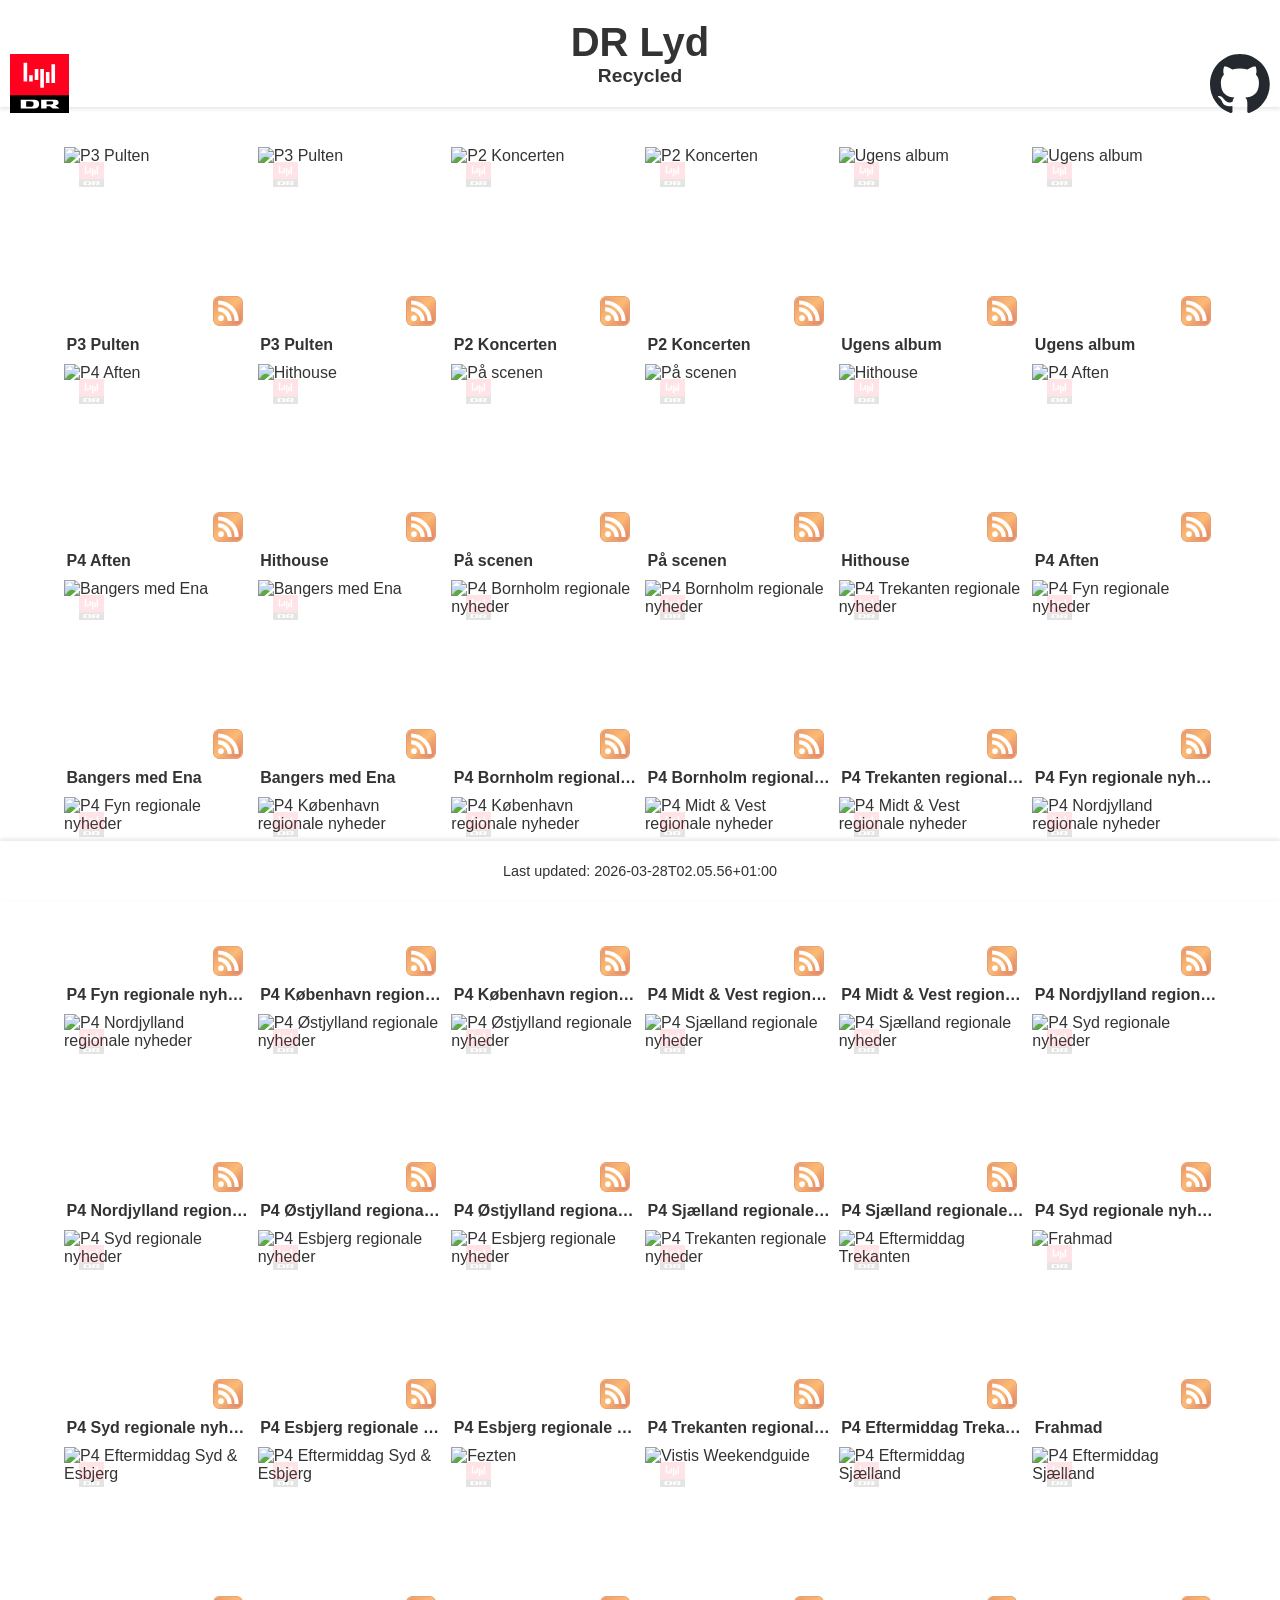
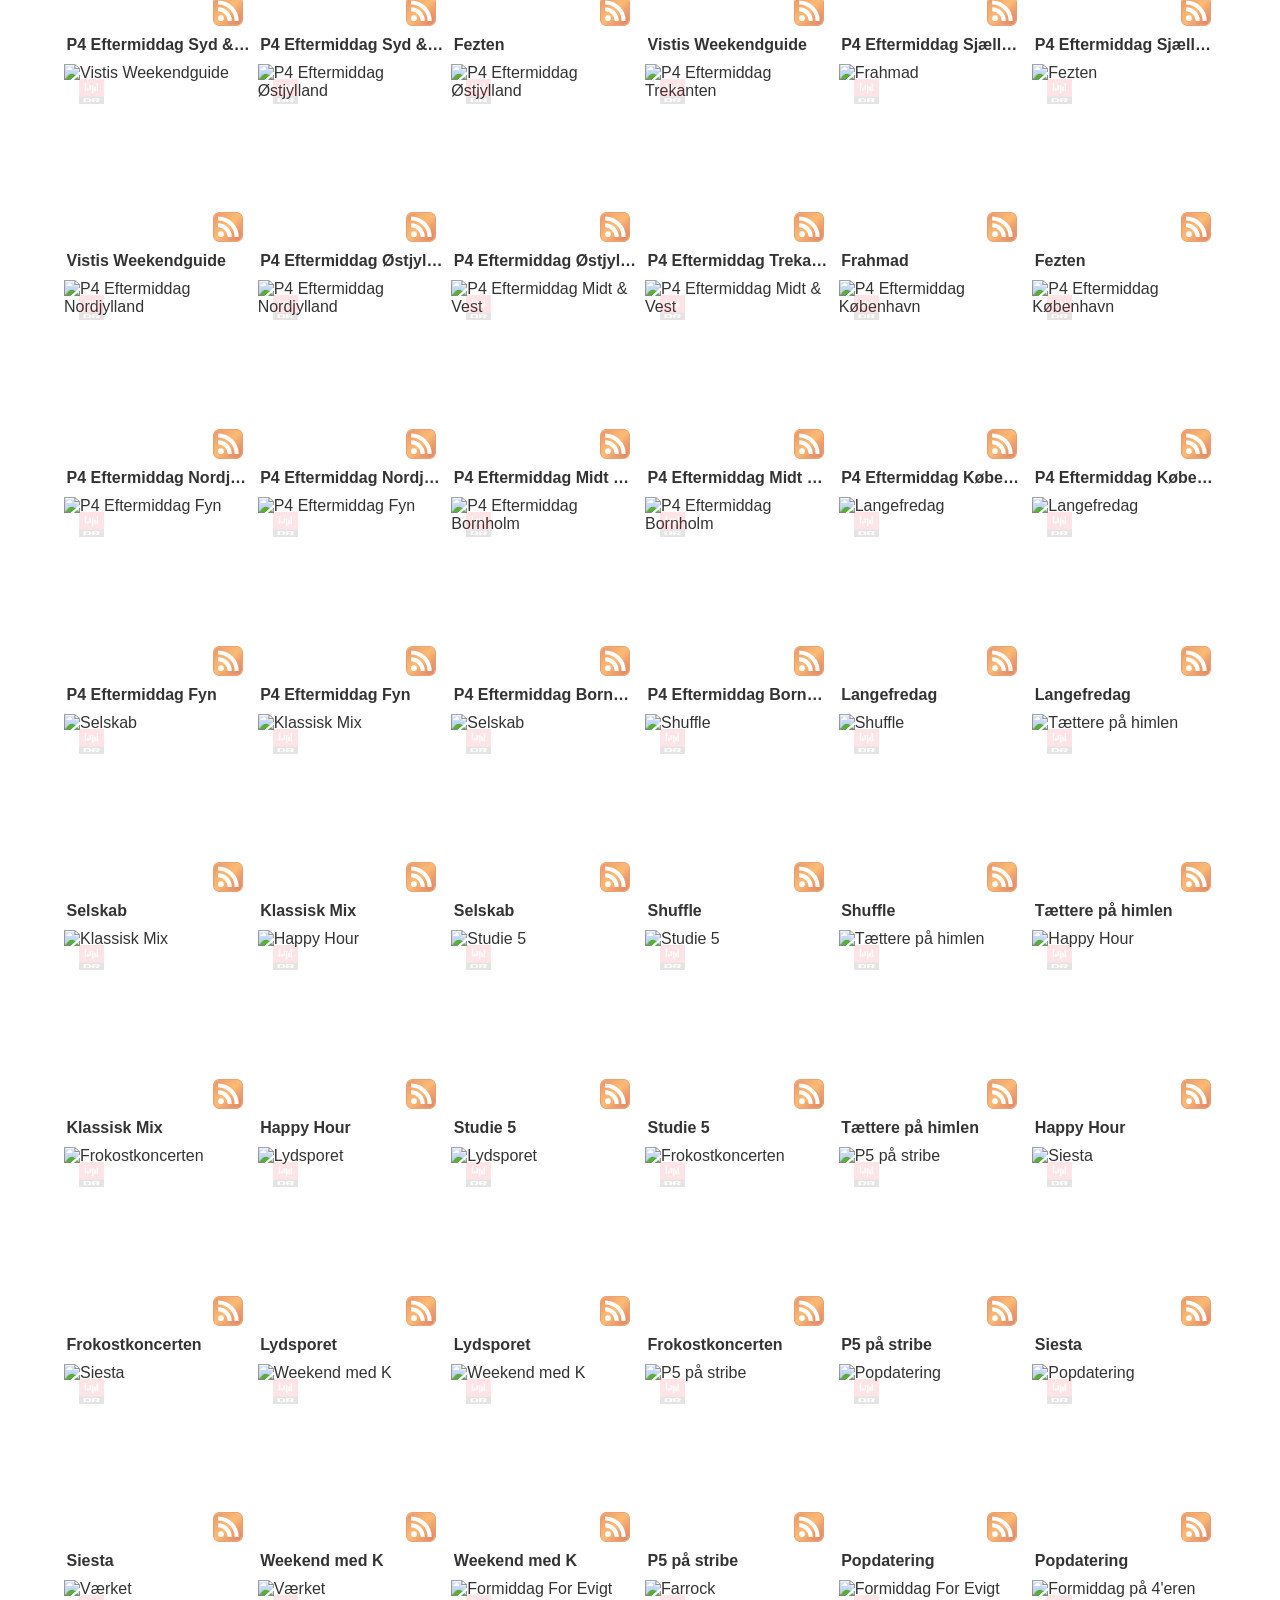
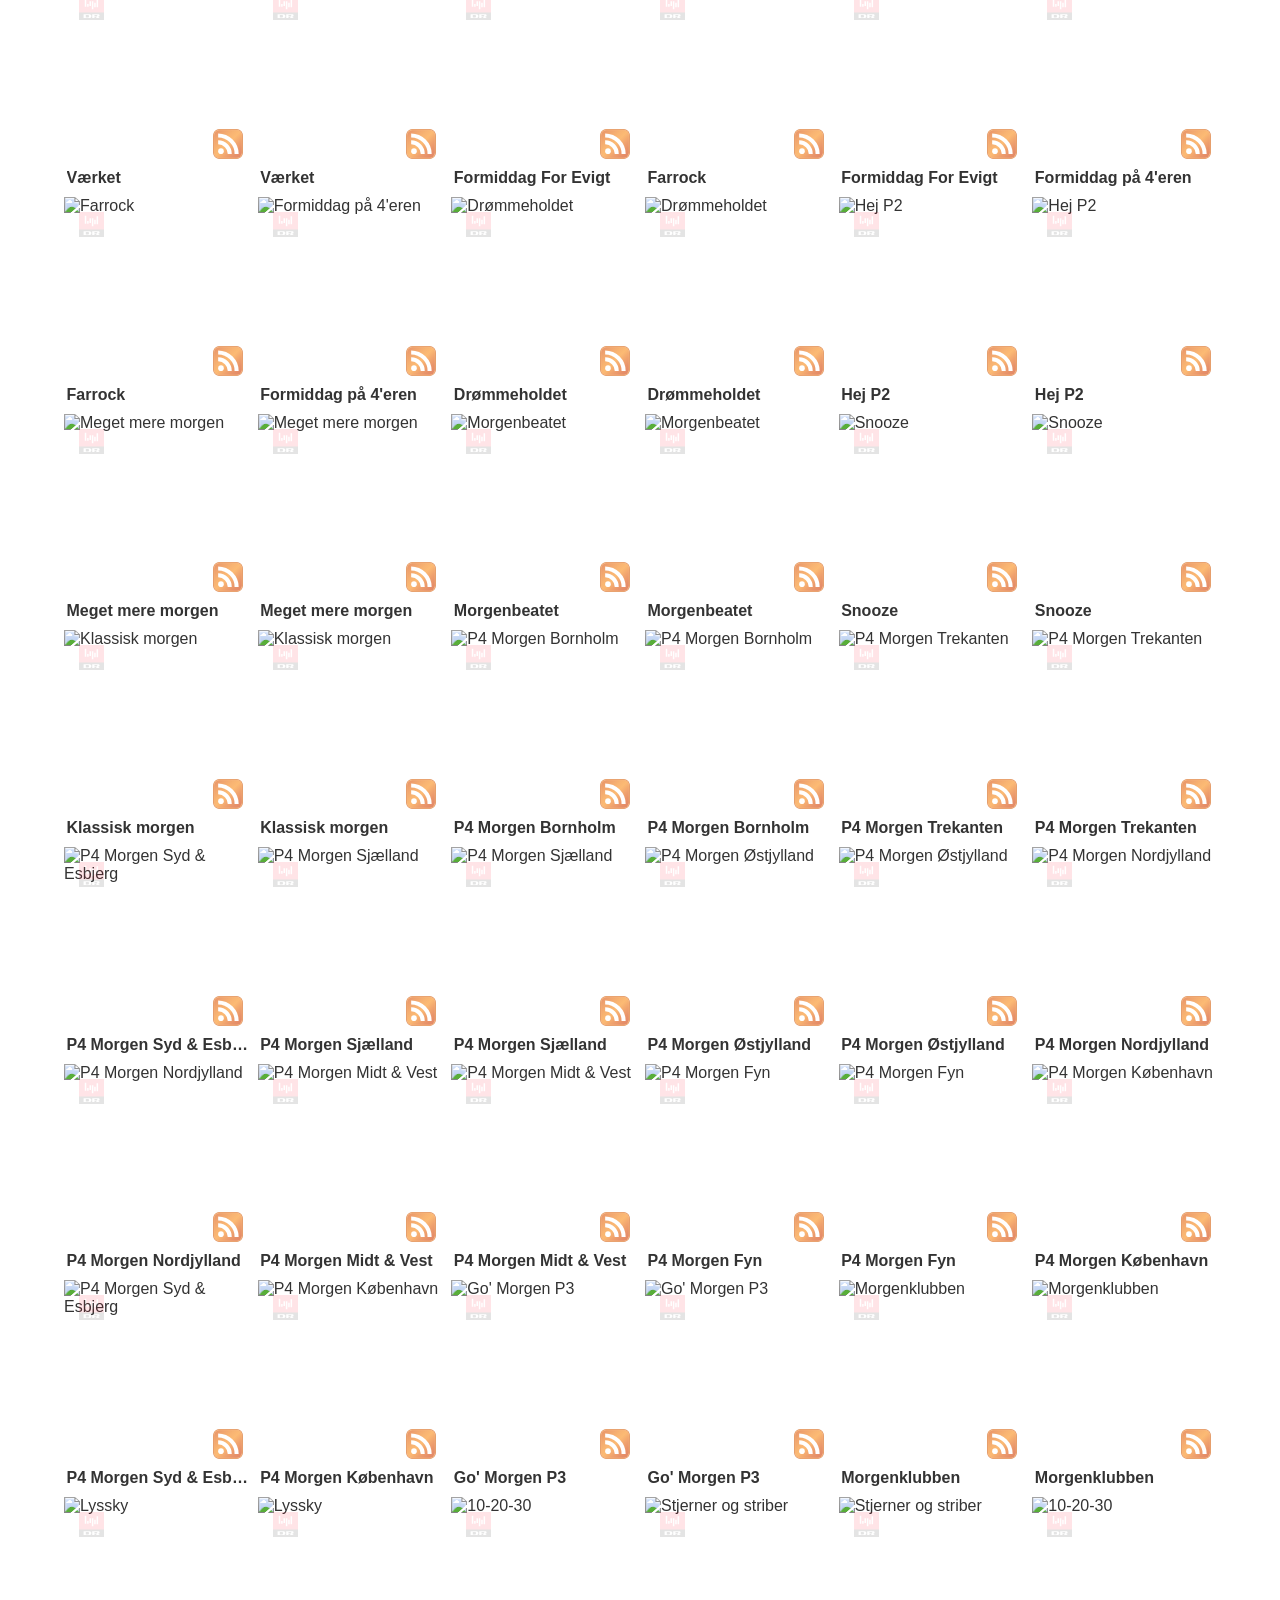
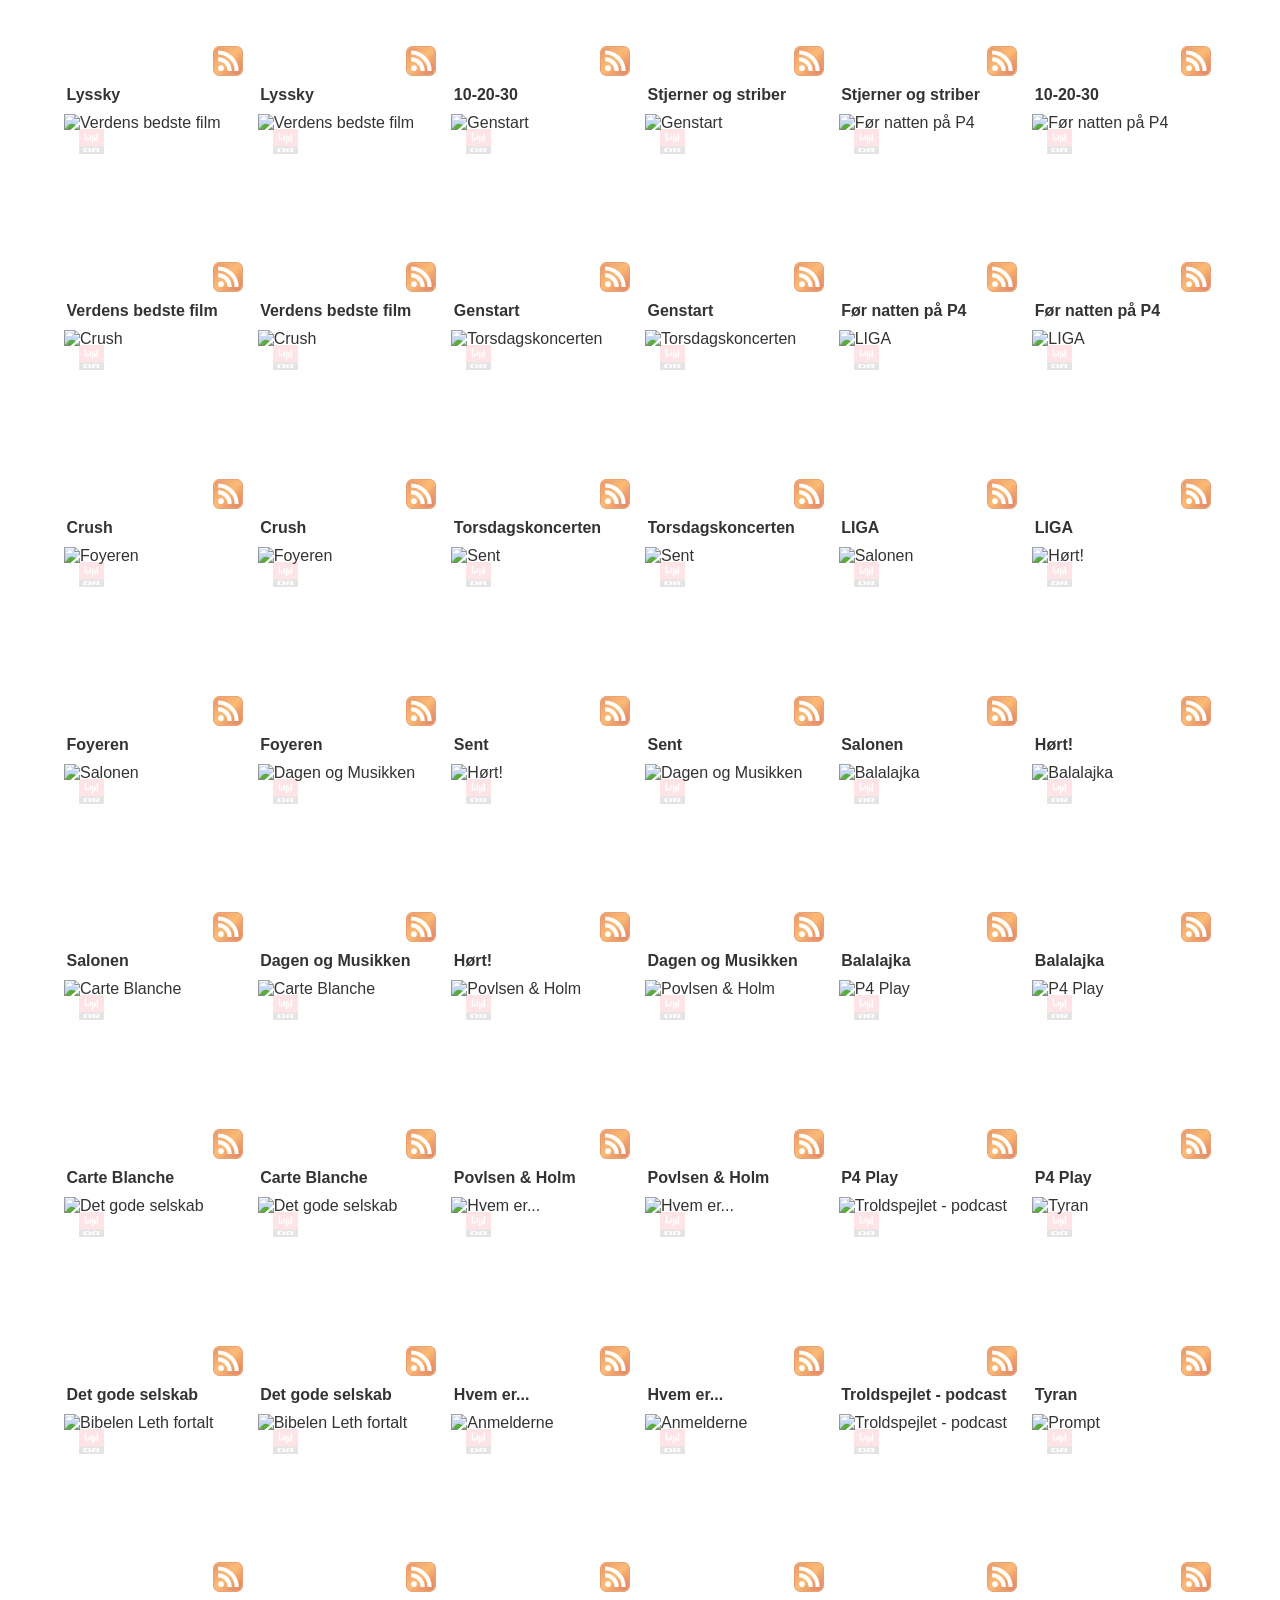
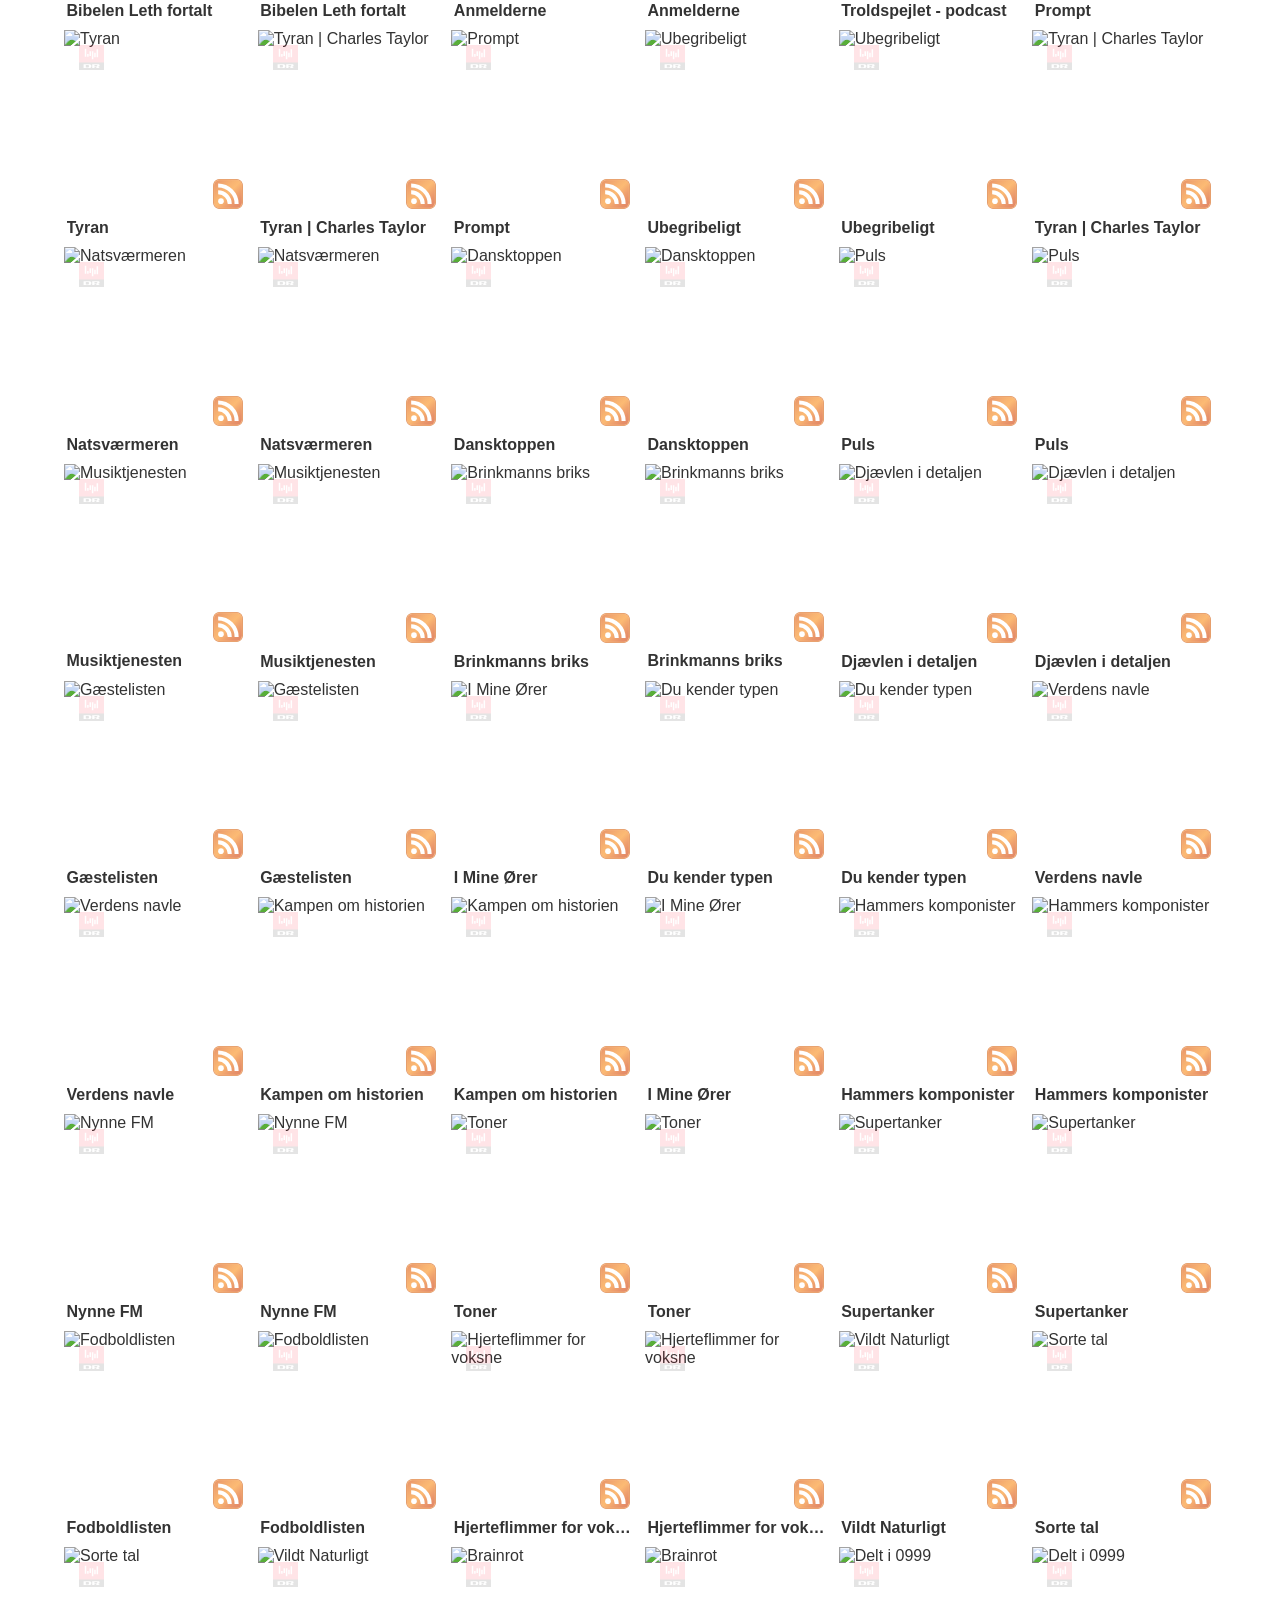
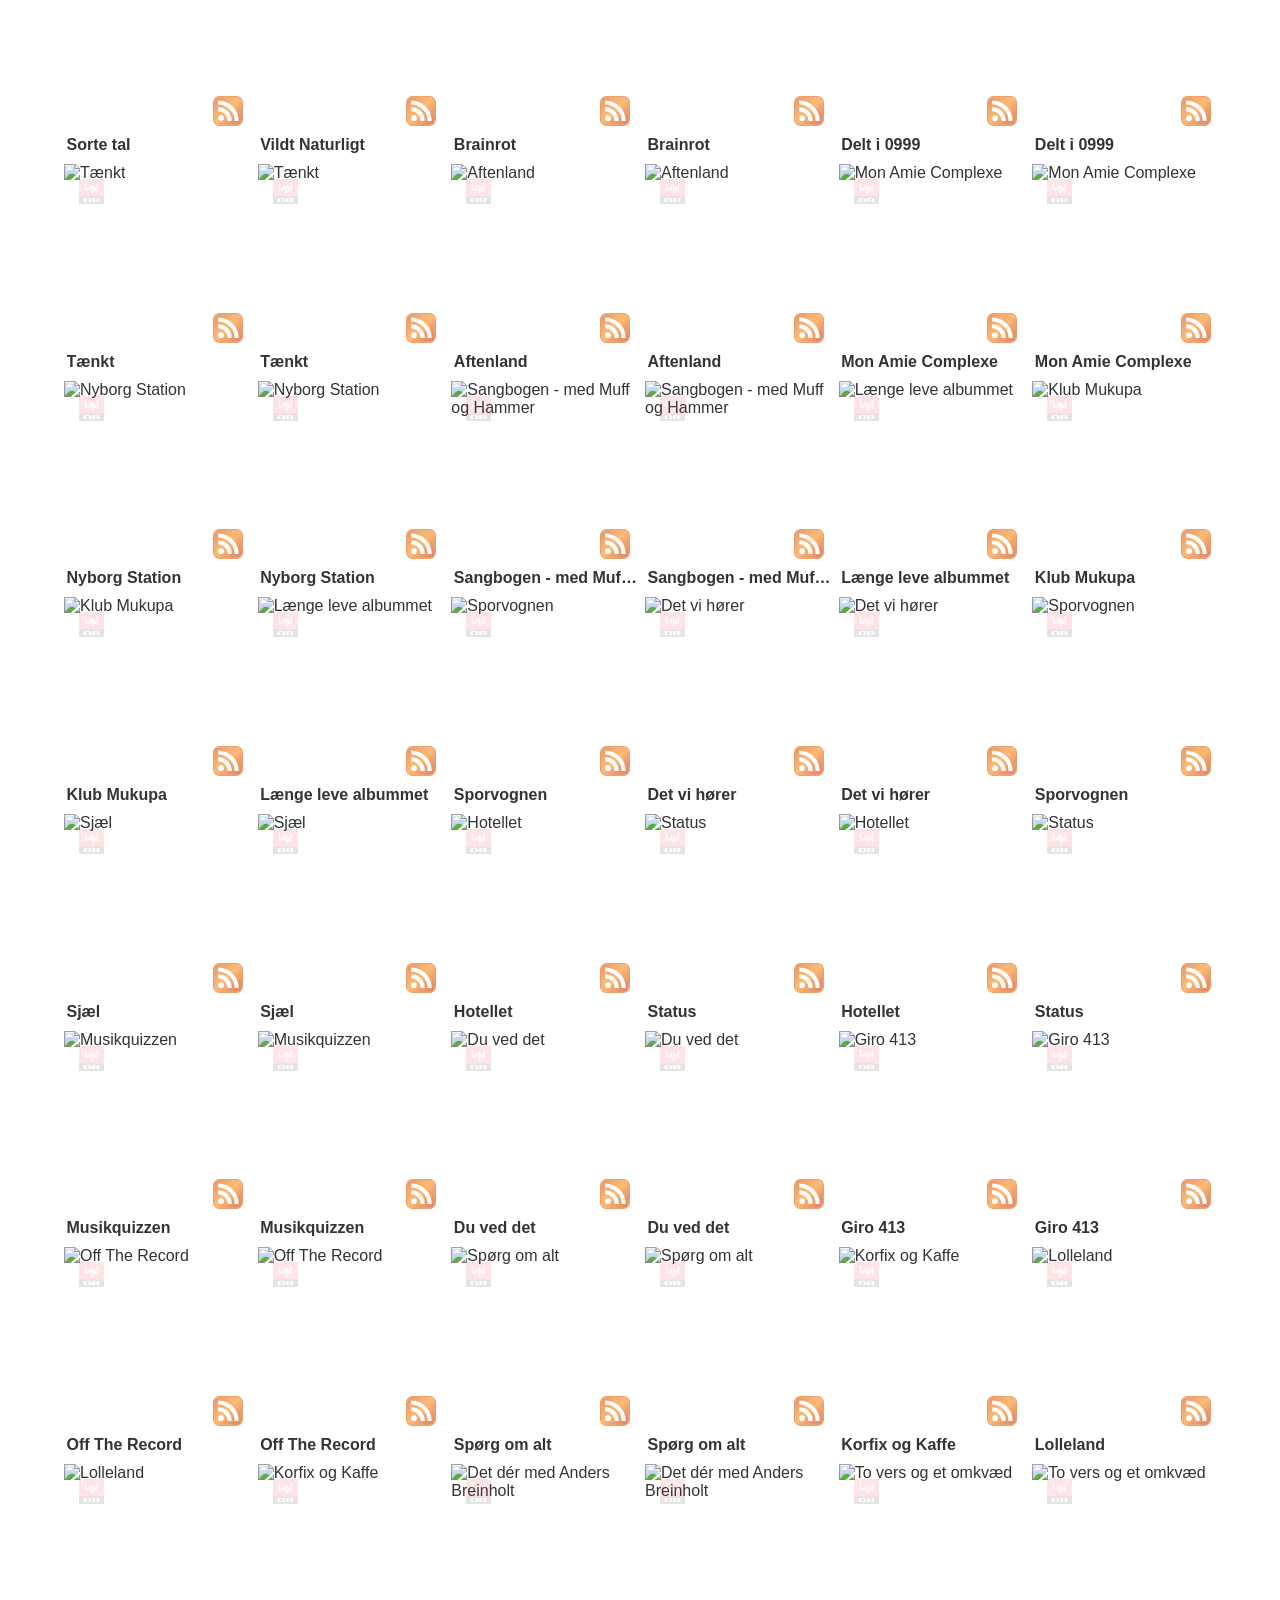
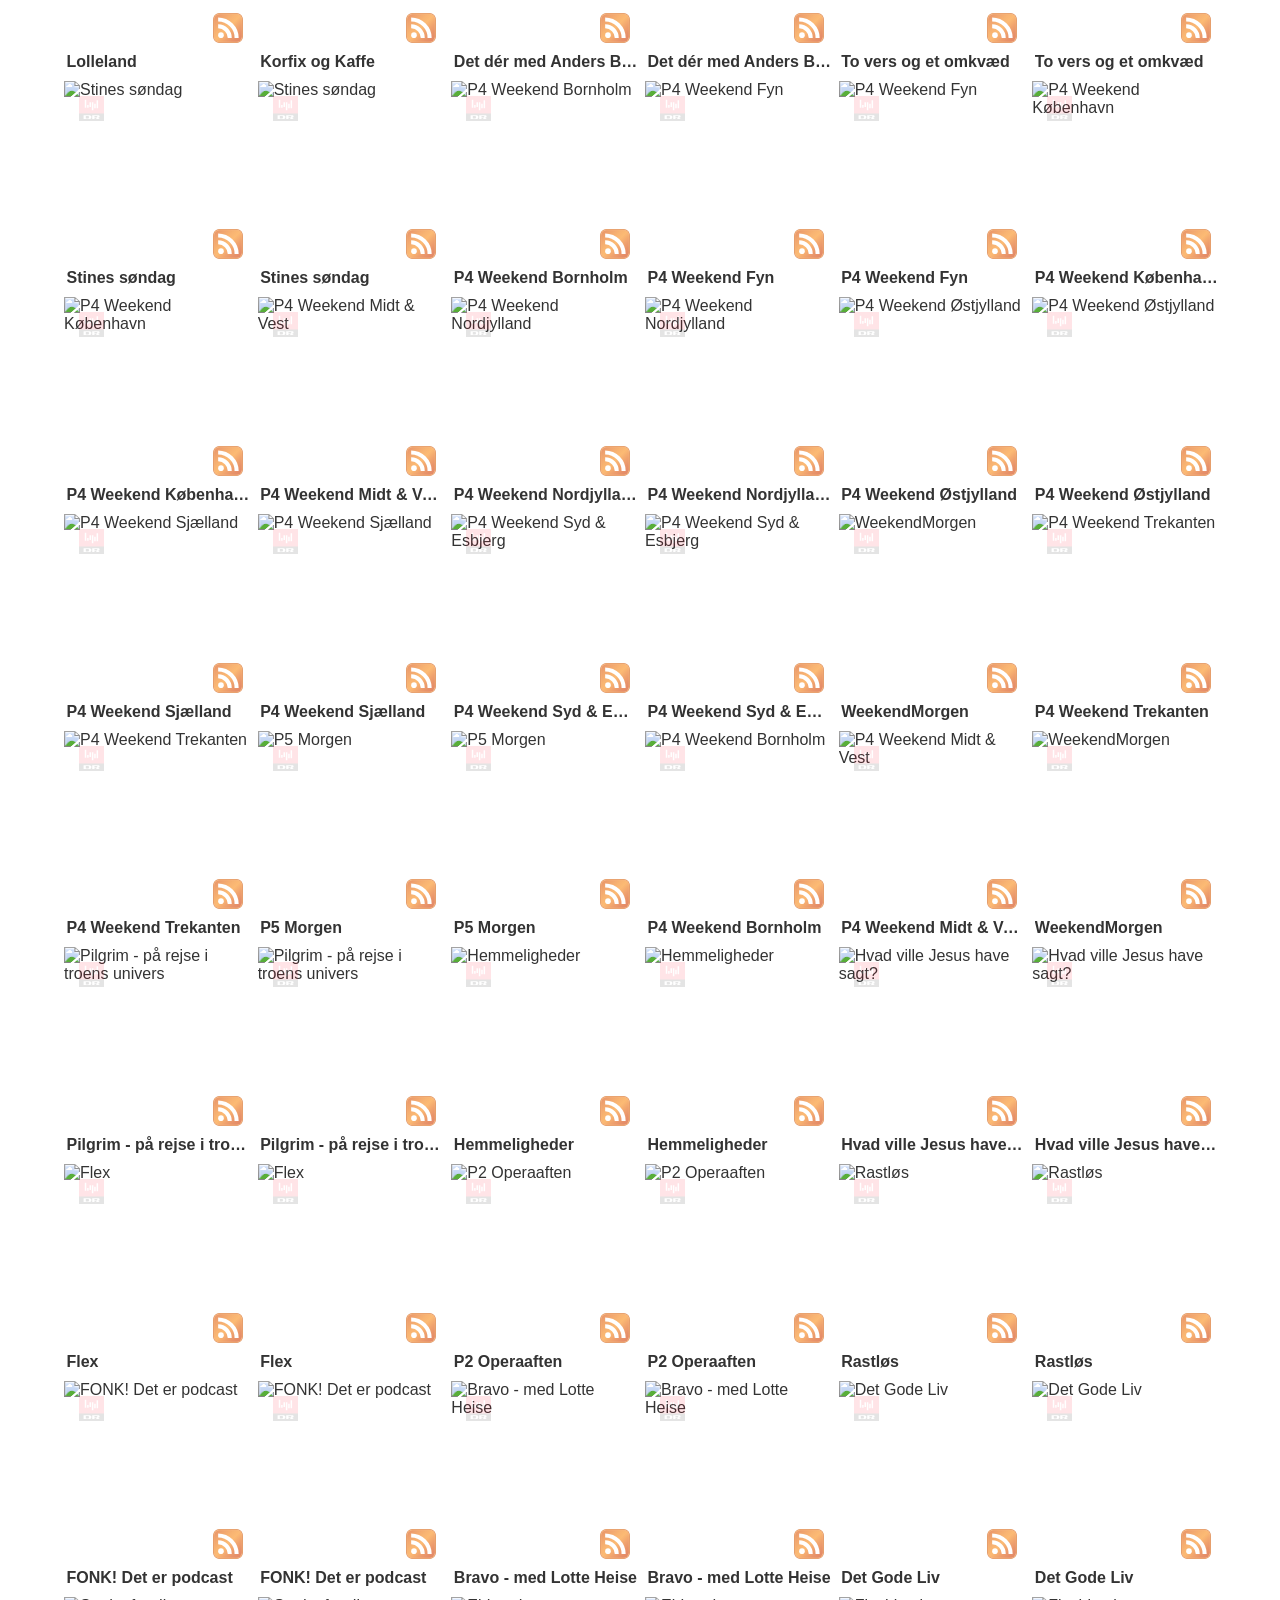
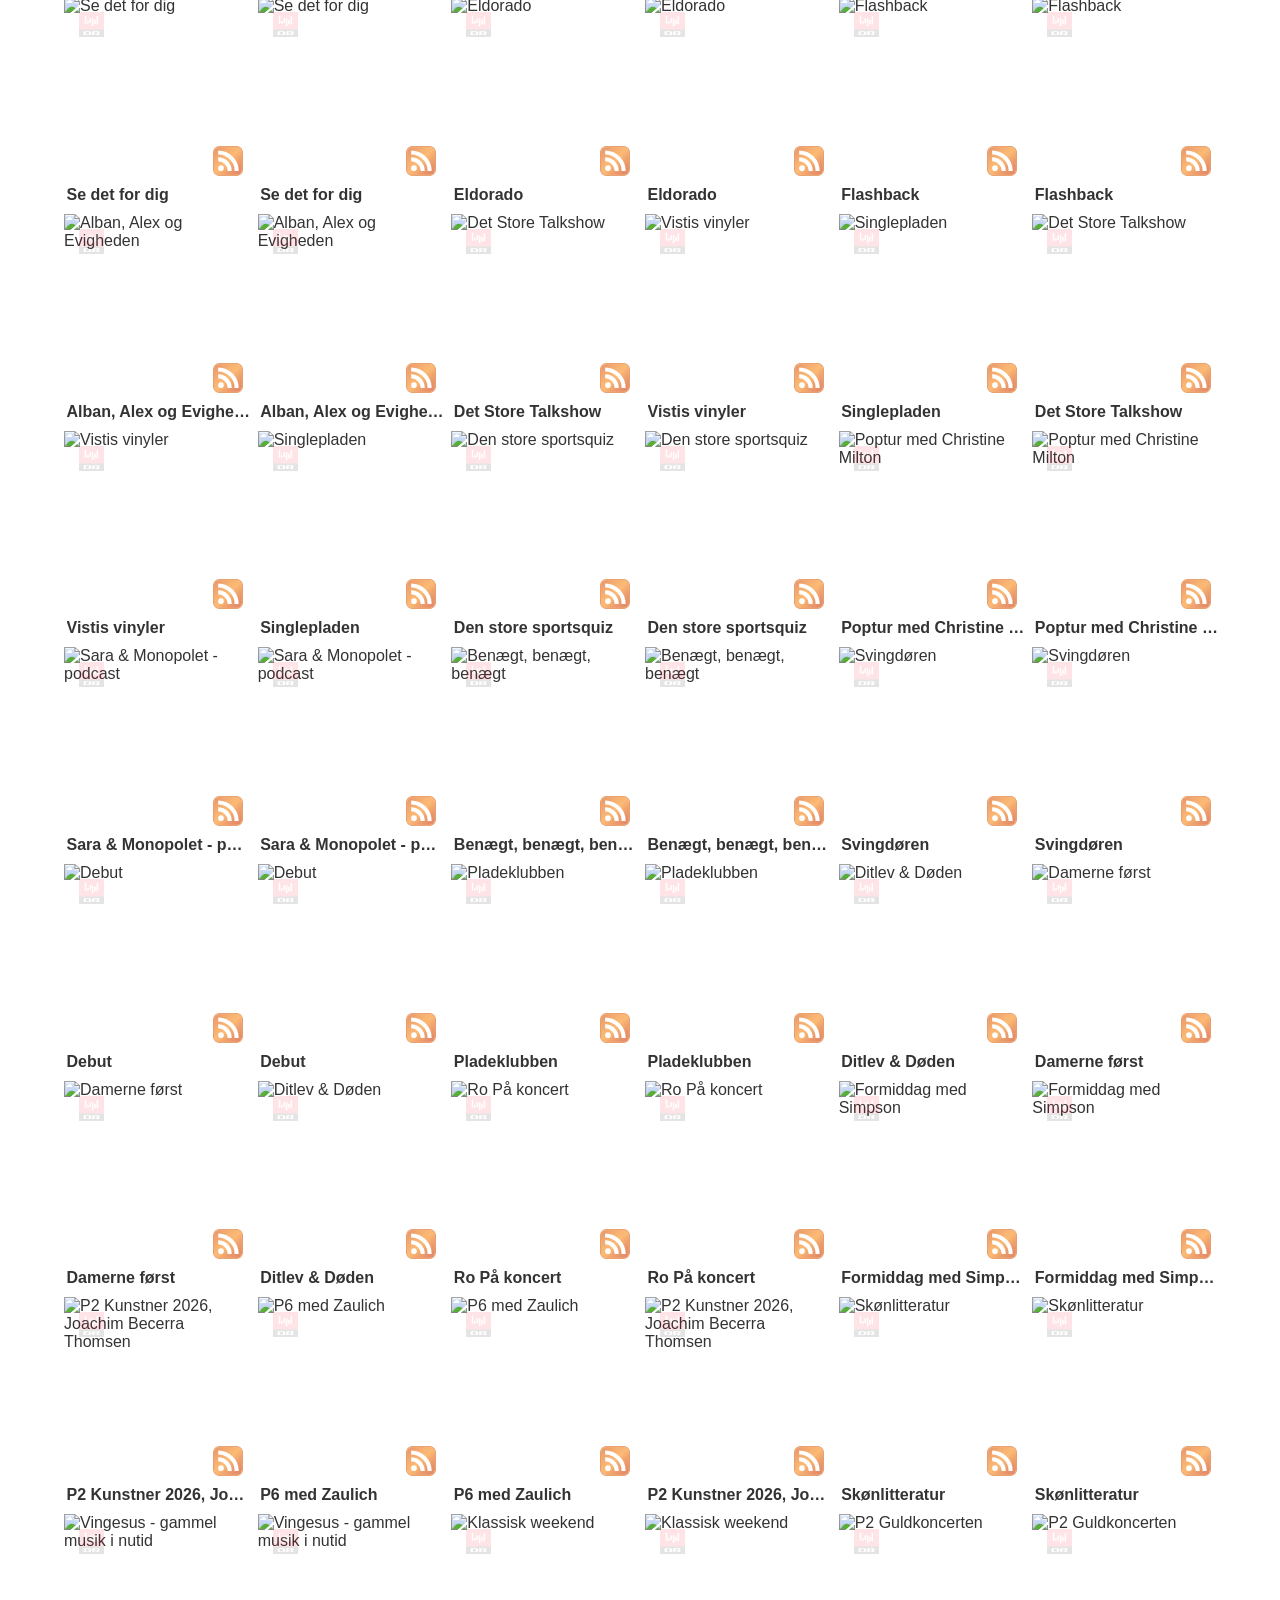
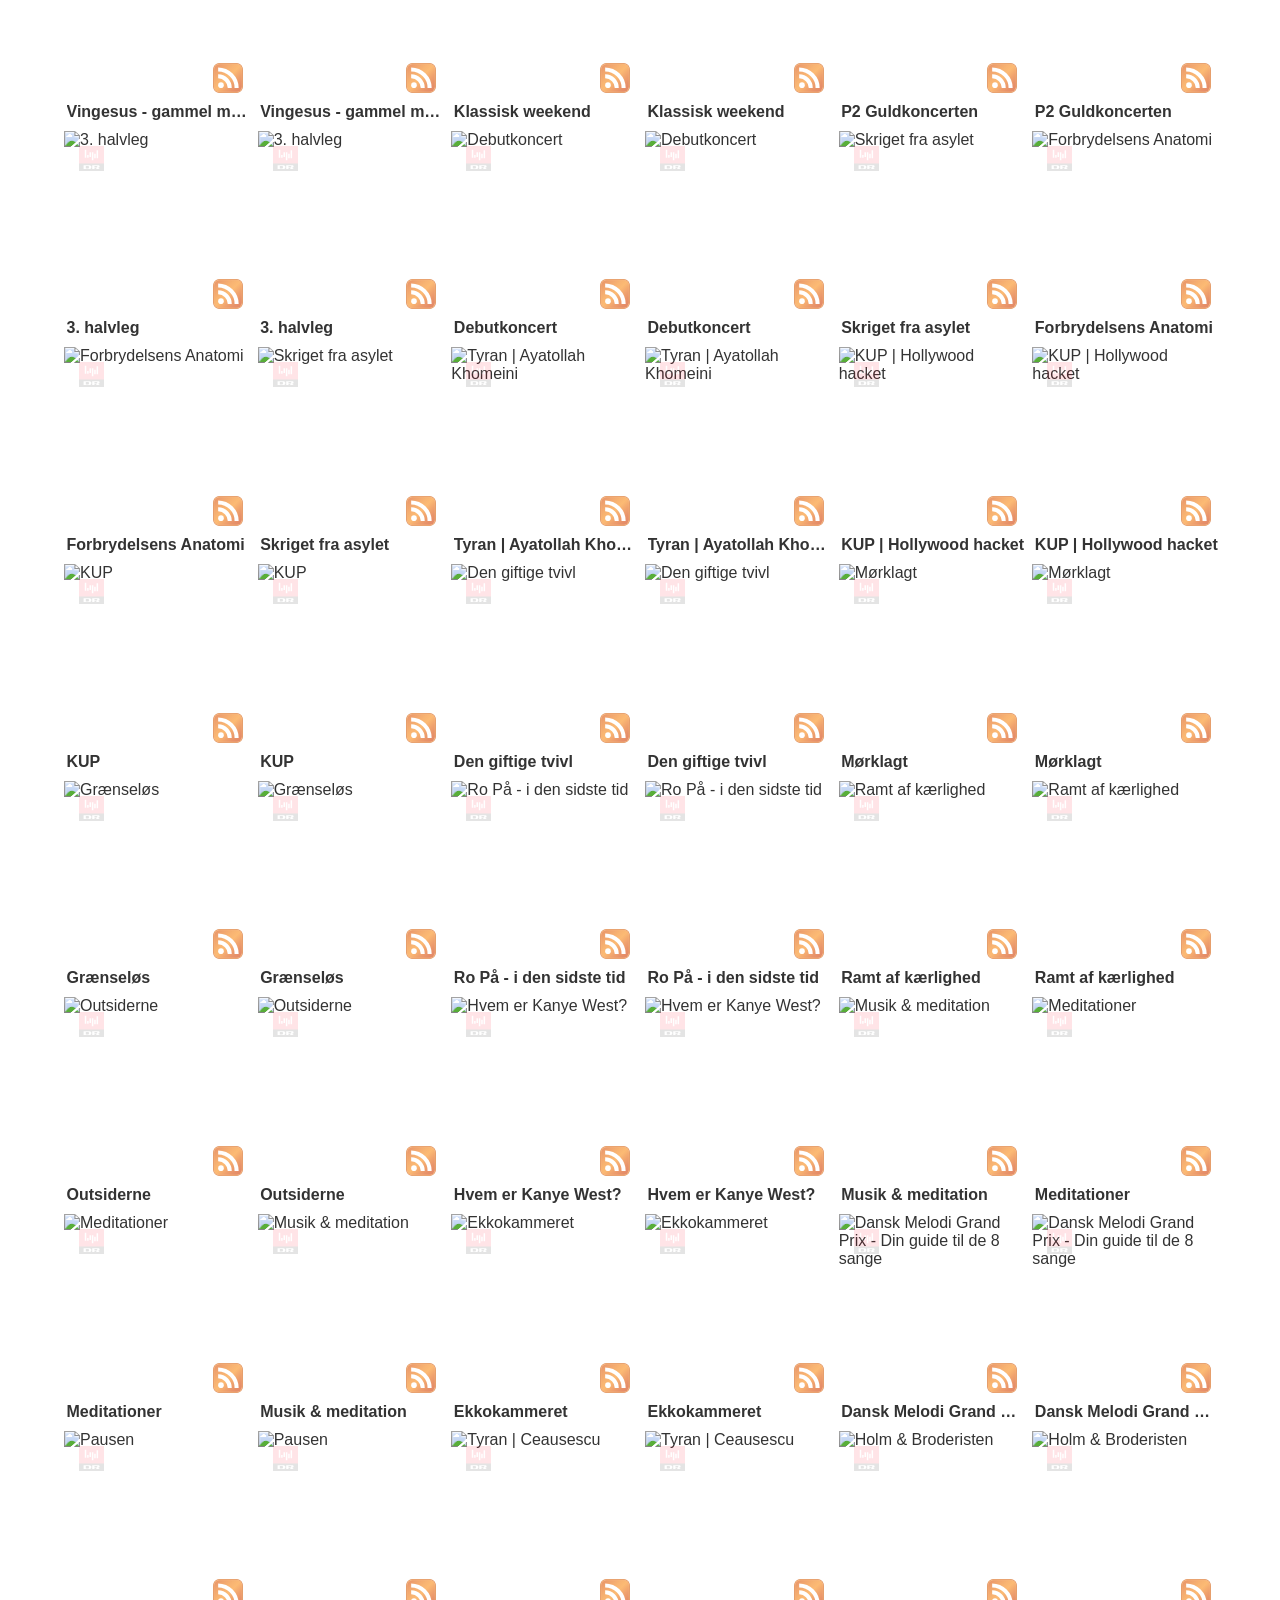
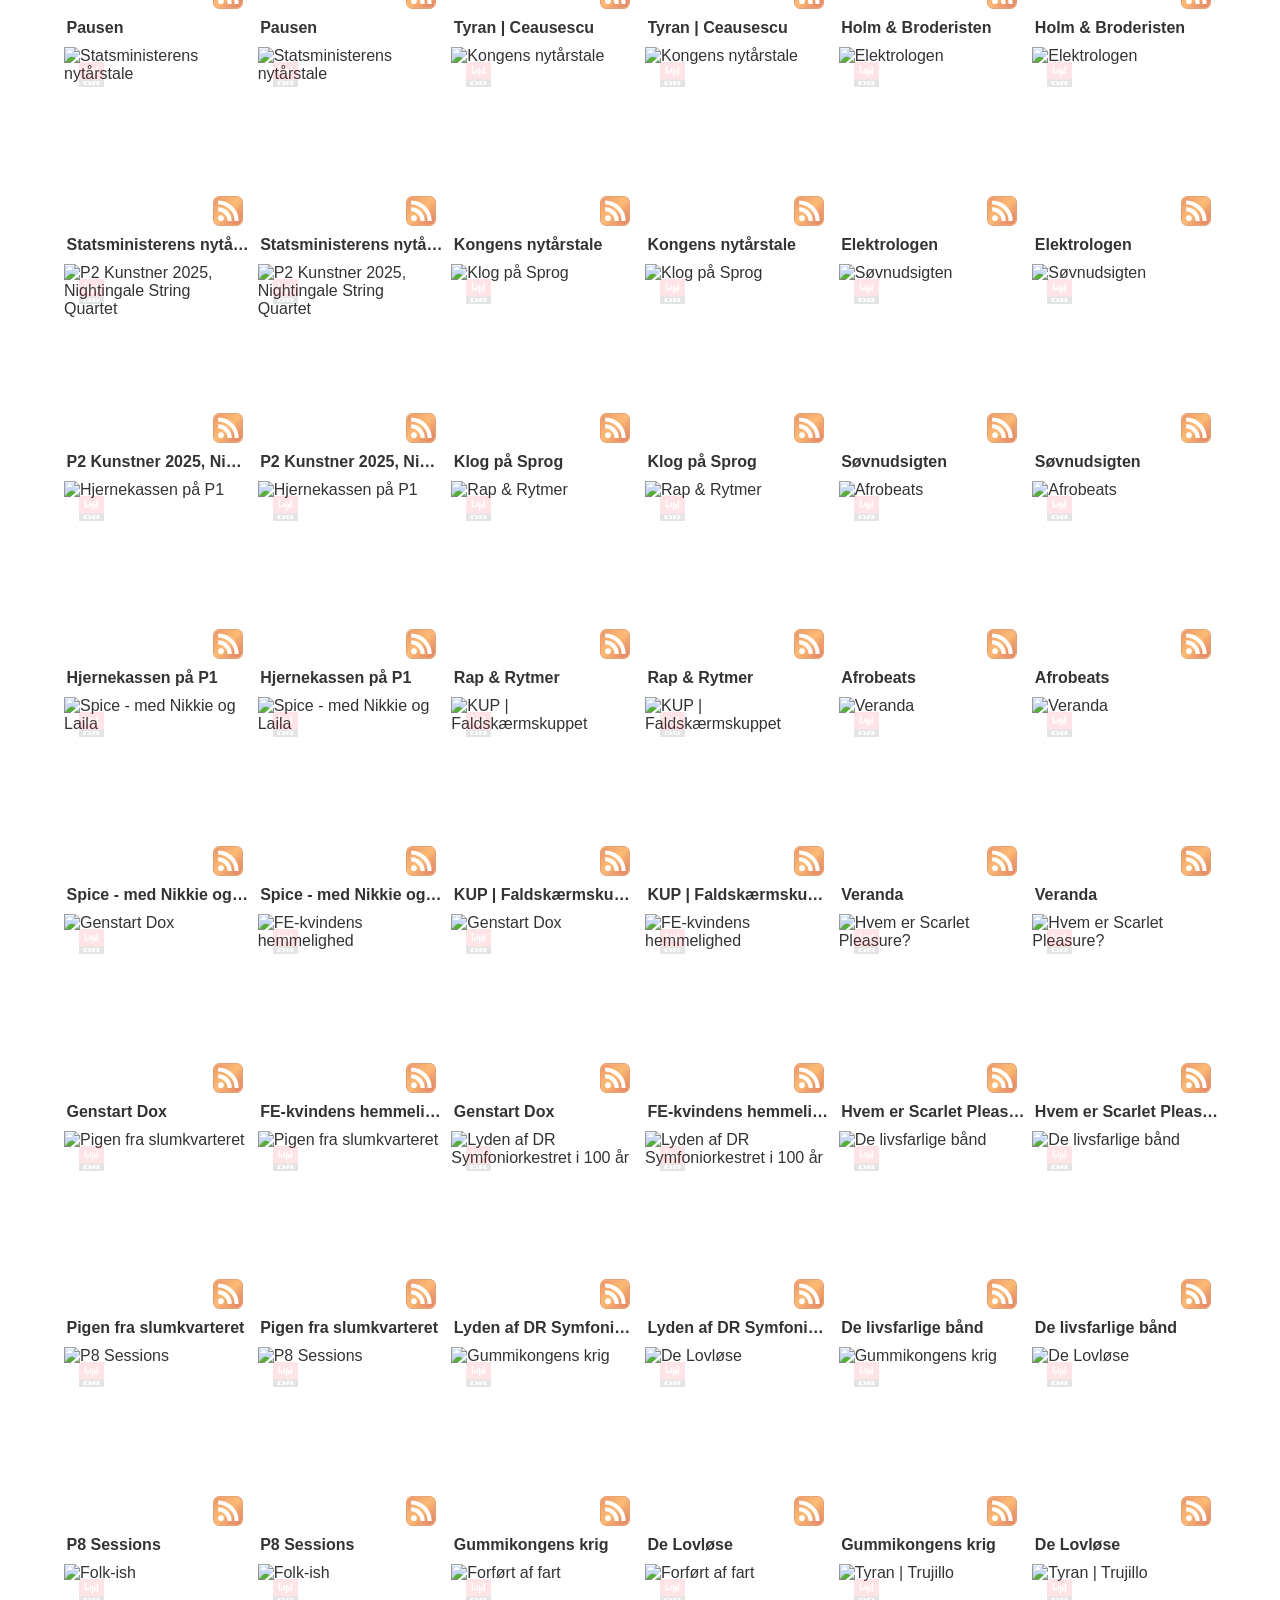
==== commit 071225e2: "cleanup/reset" ====
--- a/index.html
+++ b/index.html
@@ -15,527 +15,6729 @@
                 <h1>DR Lyd</h1>
                 <h2>Recycled</h2>
             </div>
-            <a href="https://github.com/briped/briped.github.io" target="_blank"><img class="logo github" src="assets/icon-logo-github-light.svg" alt="Github"/></a>
+            <a href="https://github.com/briped/briped.github.io" target="_blank"><img class="logo github" src="assets/icon-logo-github-auto.svg" alt="Github"/></a>
         </header>
         <main>
             <div class="grid">
-                <div class="podcast" title="10-20-30 - 58 episoder">
-                    <div class="cover">
-                        <a href="https://xmpl.dk/podcast/10-20-30.xml"><img src="https://xmpl.dk/podcast/cover/10-20-30.jpg" alt="10-20-30"></a>
-                        <a href="https://xmpl.dk/podcast/10-20-30.xml"><div class="icon-rss"></div></a>
+                <div class="podcast" title="P3 Pulten - 24 episoder">
+                    <div class="cover">
+                        <a href="https://xmpl.dk/p3-pulten.xml"><img src="https://asset.dr.dk/imagescaler/?protocol=https&amp;#x26;server=api.dr.dk&amp;%23x26;file=%2Fradio%2Fv2%2Fimages%2Fraw%2Furn%3Adr%3Aradio%3Aimage%3A696a0440e9338ac3f9cb4792&amp;%23x26;scaleAfter=crop&amp;%23x26;quality=70&amp;%23x26;w=720&amp;%23x26;h=720" alt="P3 Pulten"></a>
+                        <a href="https://xmpl.dk/p3-pulten.xml"><div class="icon-rss"></div></a>
+                        <a href="https://www.dr.dk/lyd/p3/p3-pulten-4934927974000" target="_blank"><div class="icon-logo-drlyd"></div></a>
+                        <div class="episodes">24</div>
+                    </div>
+                    <div class="name">P3 Pulten</div>
+                </div>
+                <div class="podcast" title="P3 Pulten - 24 episoder">
+                    <div class="cover">
+                        <a href="https://xmpl.dk/p3-pulten.xml"><img src="https://asset.dr.dk/imagescaler/?protocol=https&amp;#x26;server=api.dr.dk&amp;%23x26;file=%2Fradio%2Fv2%2Fimages%2Fraw%2Furn%3Adr%3Aradio%3Aimage%3A696a0440e9338ac3f9cb4792&amp;%23x26;scaleAfter=crop&amp;%23x26;quality=70&amp;%23x26;w=720&amp;%23x26;h=720" alt="P3 Pulten"></a>
+                        <a href="https://xmpl.dk/p3-pulten.xml"><div class="icon-rss"></div></a>
+                        <a href="https://www.dr.dk/lyd/p3/p3-pulten-4934927974000" target="_blank"><div class="icon-logo-drlyd"></div></a>
+                        <div class="episodes">24</div>
+                    </div>
+                    <div class="name">P3 Pulten</div>
+                </div>
+                <div class="podcast" title="P2 Koncerten - 155 episoder">
+                    <div class="cover">
+                        <a href="https://xmpl.dk/p2-koncerten.xml"><img src="https://asset.dr.dk/imagescaler/?protocol=https&amp;#x26;server=api.dr.dk&amp;%23x26;file=%2Fradio%2Fv2%2Fimages%2Fraw%2Furn%3Adr%3Aradio%3Aimage%3A69b27858032f8227b0cd9223&amp;%23x26;scaleAfter=crop&amp;%23x26;quality=70&amp;%23x26;w=720&amp;%23x26;h=720" alt="P2 Koncerten"></a>
+                        <a href="https://xmpl.dk/p2-koncerten.xml"><div class="icon-rss"></div></a>
+                        <a href="https://www.dr.dk/lyd/p2/p2-koncerten-758659903000" target="_blank"><div class="icon-logo-drlyd"></div></a>
+                        <div class="episodes">155</div>
+                    </div>
+                    <div class="name">P2 Koncerten</div>
+                </div>
+                <div class="podcast" title="P2 Koncerten - 155 episoder">
+                    <div class="cover">
+                        <a href="https://xmpl.dk/p2-koncerten.xml"><img src="https://asset.dr.dk/imagescaler/?protocol=https&amp;#x26;server=api.dr.dk&amp;%23x26;file=%2Fradio%2Fv2%2Fimages%2Fraw%2Furn%3Adr%3Aradio%3Aimage%3A69b27858032f8227b0cd9223&amp;%23x26;scaleAfter=crop&amp;%23x26;quality=70&amp;%23x26;w=720&amp;%23x26;h=720" alt="P2 Koncerten"></a>
+                        <a href="https://xmpl.dk/p2-koncerten.xml"><div class="icon-rss"></div></a>
+                        <a href="https://www.dr.dk/lyd/p2/p2-koncerten-758659903000" target="_blank"><div class="icon-logo-drlyd"></div></a>
+                        <div class="episodes">155</div>
+                    </div>
+                    <div class="name">P2 Koncerten</div>
+                </div>
+                <div class="podcast" title="Ugens album - 51 episoder">
+                    <div class="cover">
+                        <a href="https://xmpl.dk/ugens-album.xml"><img src="https://asset.dr.dk/imagescaler/?protocol=https&amp;#x26;server=api.dr.dk&amp;%23x26;file=%2Fradio%2Fv2%2Fimages%2Fraw%2Furn%3Adr%3Aradio%3Aimage%3A69037f8a250bd528a49fd2d1&amp;%23x26;scaleAfter=crop&amp;%23x26;quality=70&amp;%23x26;w=720&amp;%23x26;h=720" alt="Ugens album"></a>
+                        <a href="https://xmpl.dk/ugens-album.xml"><div class="icon-rss"></div></a>
+                        <a href="https://www.dr.dk/lyd/p2/ugens-album-5299469178000" target="_blank"><div class="icon-logo-drlyd"></div></a>
+                        <div class="episodes">51</div>
+                    </div>
+                    <div class="name">Ugens album</div>
+                </div>
+                <div class="podcast" title="Ugens album - 51 episoder">
+                    <div class="cover">
+                        <a href="https://xmpl.dk/ugens-album.xml"><img src="https://asset.dr.dk/imagescaler/?protocol=https&amp;#x26;server=api.dr.dk&amp;%23x26;file=%2Fradio%2Fv2%2Fimages%2Fraw%2Furn%3Adr%3Aradio%3Aimage%3A69037f8a250bd528a49fd2d1&amp;%23x26;scaleAfter=crop&amp;%23x26;quality=70&amp;%23x26;w=720&amp;%23x26;h=720" alt="Ugens album"></a>
+                        <a href="https://xmpl.dk/ugens-album.xml"><div class="icon-rss"></div></a>
+                        <a href="https://www.dr.dk/lyd/p2/ugens-album-5299469178000" target="_blank"><div class="icon-logo-drlyd"></div></a>
+                        <div class="episodes">51</div>
+                    </div>
+                    <div class="name">Ugens album</div>
+                </div>
+                <div class="podcast" title="P4 Aften - 2 episoder">
+                    <div class="cover">
+                        <a href="https://xmpl.dk/p4-aften.xml"><img src="https://asset.dr.dk/imagescaler/?protocol=https&amp;#x26;server=api.dr.dk&amp;%23x26;file=%2Fradio%2Fv2%2Fimages%2Fraw%2Furn%3Adr%3Aradio%3Aimage%3A67e433be682019fd19874e72&amp;%23x26;scaleAfter=crop&amp;%23x26;quality=70&amp;%23x26;w=720&amp;%23x26;h=720" alt="P4 Aften"></a>
+                        <a href="https://xmpl.dk/p4-aften.xml"><div class="icon-rss"></div></a>
+                        <a href="https://www.dr.dk/lyd/p4/p4-aften-760480043000" target="_blank"><div class="icon-logo-drlyd"></div></a>
+                        <div class="episodes">2</div>
+                    </div>
+                    <div class="name">P4 Aften</div>
+                </div>
+                <div class="podcast" title="Hithouse - 4 episoder">
+                    <div class="cover">
+                        <a href="https://xmpl.dk/hithouse.xml"><img src="https://asset.dr.dk/imagescaler/?protocol=https&amp;#x26;server=api.dr.dk&amp;%23x26;file=%2Fradio%2Fv2%2Fimages%2Fraw%2Furn%3Adr%3Aradio%3Aimage%3A67e433bdc039d56f04e24d7c&amp;%23x26;scaleAfter=crop&amp;%23x26;quality=70&amp;%23x26;w=720&amp;%23x26;h=720" alt="Hithouse"></a>
+                        <a href="https://xmpl.dk/hithouse.xml"><div class="icon-rss"></div></a>
+                        <a href="https://www.dr.dk/lyd/p5/hithouse-756282994000" target="_blank"><div class="icon-logo-drlyd"></div></a>
+                        <div class="episodes">4</div>
+                    </div>
+                    <div class="name">Hithouse</div>
+                </div>
+                <div class="podcast" title="P&#229; scenen - 5 episoder">
+                    <div class="cover">
+                        <a href="https://xmpl.dk/paa-scenen.xml"><img src="https://asset.dr.dk/imagescaler/?protocol=https&amp;#x26;server=api.dr.dk&amp;%23x26;file=%2Fradio%2Fv2%2Fimages%2Fraw%2Furn%3Adr%3Aradio%3Aimage%3A67e6d6c98e43b46d28394cc0&amp;%23x26;scaleAfter=crop&amp;%23x26;quality=70&amp;%23x26;w=720&amp;%23x26;h=720" alt="P&#229; scenen"></a>
+                        <a href="https://xmpl.dk/paa-scenen.xml"><div class="icon-rss"></div></a>
+                        <a href="https://www.dr.dk/lyd/p8jazz/paa-scenen-2600754375000" target="_blank"><div class="icon-logo-drlyd"></div></a>
+                        <div class="episodes">5</div>
+                    </div>
+                    <div class="name">P&#229; scenen</div>
+                </div>
+                <div class="podcast" title="P&#229; scenen - 5 episoder">
+                    <div class="cover">
+                        <a href="https://xmpl.dk/paa-scenen.xml"><img src="https://asset.dr.dk/imagescaler/?protocol=https&amp;#x26;server=api.dr.dk&amp;%23x26;file=%2Fradio%2Fv2%2Fimages%2Fraw%2Furn%3Adr%3Aradio%3Aimage%3A67e6d6c98e43b46d28394cc0&amp;%23x26;scaleAfter=crop&amp;%23x26;quality=70&amp;%23x26;w=720&amp;%23x26;h=720" alt="P&#229; scenen"></a>
+                        <a href="https://xmpl.dk/paa-scenen.xml"><div class="icon-rss"></div></a>
+                        <a href="https://www.dr.dk/lyd/p8jazz/paa-scenen-2600754375000" target="_blank"><div class="icon-logo-drlyd"></div></a>
+                        <div class="episodes">5</div>
+                    </div>
+                    <div class="name">P&#229; scenen</div>
+                </div>
+                <div class="podcast" title="Hithouse - 4 episoder">
+                    <div class="cover">
+                        <a href="https://xmpl.dk/hithouse.xml"><img src="https://asset.dr.dk/imagescaler/?protocol=https&amp;#x26;server=api.dr.dk&amp;%23x26;file=%2Fradio%2Fv2%2Fimages%2Fraw%2Furn%3Adr%3Aradio%3Aimage%3A67e433bdc039d56f04e24d7c&amp;%23x26;scaleAfter=crop&amp;%23x26;quality=70&amp;%23x26;w=720&amp;%23x26;h=720" alt="Hithouse"></a>
+                        <a href="https://xmpl.dk/hithouse.xml"><div class="icon-rss"></div></a>
+                        <a href="https://www.dr.dk/lyd/p5/hithouse-756282994000" target="_blank"><div class="icon-logo-drlyd"></div></a>
+                        <div class="episodes">4</div>
+                    </div>
+                    <div class="name">Hithouse</div>
+                </div>
+                <div class="podcast" title="P4 Aften - 2 episoder">
+                    <div class="cover">
+                        <a href="https://xmpl.dk/p4-aften.xml"><img src="https://asset.dr.dk/imagescaler/?protocol=https&amp;#x26;server=api.dr.dk&amp;%23x26;file=%2Fradio%2Fv2%2Fimages%2Fraw%2Furn%3Adr%3Aradio%3Aimage%3A67e433be682019fd19874e72&amp;%23x26;scaleAfter=crop&amp;%23x26;quality=70&amp;%23x26;w=720&amp;%23x26;h=720" alt="P4 Aften"></a>
+                        <a href="https://xmpl.dk/p4-aften.xml"><div class="icon-rss"></div></a>
+                        <a href="https://www.dr.dk/lyd/p4/p4-aften-760480043000" target="_blank"><div class="icon-logo-drlyd"></div></a>
+                        <div class="episodes">2</div>
+                    </div>
+                    <div class="name">P4 Aften</div>
+                </div>
+                <div class="podcast" title="Bangers med Ena - 26 episoder">
+                    <div class="cover">
+                        <a href="https://xmpl.dk/bangers-med-ena.xml"><img src="https://asset.dr.dk/imagescaler/?protocol=https&amp;#x26;server=api.dr.dk&amp;%23x26;file=%2Fradio%2Fv2%2Fimages%2Fraw%2Furn%3Adr%3Aradio%3Aimage%3A67e6ba31d5634992e72d401b&amp;%23x26;scaleAfter=crop&amp;%23x26;quality=70&amp;%23x26;w=720&amp;%23x26;h=720" alt="Bangers med Ena"></a>
+                        <a href="https://xmpl.dk/bangers-med-ena.xml"><div class="icon-rss"></div></a>
+                        <a href="https://www.dr.dk/lyd/special-radio/bangers-med-ena-4937276274000" target="_blank"><div class="icon-logo-drlyd"></div></a>
+                        <div class="episodes">26</div>
+                    </div>
+                    <div class="name">Bangers med Ena</div>
+                </div>
+                <div class="podcast" title="Bangers med Ena - 26 episoder">
+                    <div class="cover">
+                        <a href="https://xmpl.dk/bangers-med-ena.xml"><img src="https://asset.dr.dk/imagescaler/?protocol=https&amp;#x26;server=api.dr.dk&amp;%23x26;file=%2Fradio%2Fv2%2Fimages%2Fraw%2Furn%3Adr%3Aradio%3Aimage%3A67e6ba31d5634992e72d401b&amp;%23x26;scaleAfter=crop&amp;%23x26;quality=70&amp;%23x26;w=720&amp;%23x26;h=720" alt="Bangers med Ena"></a>
+                        <a href="https://xmpl.dk/bangers-med-ena.xml"><div class="icon-rss"></div></a>
+                        <a href="https://www.dr.dk/lyd/special-radio/bangers-med-ena-4937276274000" target="_blank"><div class="icon-logo-drlyd"></div></a>
+                        <div class="episodes">26</div>
+                    </div>
+                    <div class="name">Bangers med Ena</div>
+                </div>
+                <div class="podcast" title="P4 Bornholm regionale nyheder - 279 episoder">
+                    <div class="cover">
+                        <a href="https://xmpl.dk/p4-bornholm-regionale-nyheder.xml"><img src="https://asset.dr.dk/imagescaler/?protocol=https&amp;#x26;server=api.dr.dk&amp;%23x26;file=%2Fradio%2Fv2%2Fimages%2Fraw%2Furn%3Adr%3Aradio%3Aimage%3A6499a86ee6402b4153bee931&amp;%23x26;scaleAfter=crop&amp;%23x26;quality=70&amp;%23x26;w=720&amp;%23x26;h=720" alt="P4 Bornholm regionale nyheder"></a>
+                        <a href="https://xmpl.dk/p4-bornholm-regionale-nyheder.xml"><div class="icon-rss"></div></a>
+                        <a href="https://www.dr.dk/lyd/p4bornholm/p4-bornholm-regionale-nyheder-846720669000" target="_blank"><div class="icon-logo-drlyd"></div></a>
+                        <div class="episodes">279</div>
+                    </div>
+                    <div class="name">P4 Bornholm regionale nyheder</div>
+                </div>
+                <div class="podcast" title="P4 Bornholm regionale nyheder - 279 episoder">
+                    <div class="cover">
+                        <a href="https://xmpl.dk/p4-bornholm-regionale-nyheder.xml"><img src="https://asset.dr.dk/imagescaler/?protocol=https&amp;#x26;server=api.dr.dk&amp;%23x26;file=%2Fradio%2Fv2%2Fimages%2Fraw%2Furn%3Adr%3Aradio%3Aimage%3A6499a86ee6402b4153bee931&amp;%23x26;scaleAfter=crop&amp;%23x26;quality=70&amp;%23x26;w=720&amp;%23x26;h=720" alt="P4 Bornholm regionale nyheder"></a>
+                        <a href="https://xmpl.dk/p4-bornholm-regionale-nyheder.xml"><div class="icon-rss"></div></a>
+                        <a href="https://www.dr.dk/lyd/p4bornholm/p4-bornholm-regionale-nyheder-846720669000" target="_blank"><div class="icon-logo-drlyd"></div></a>
+                        <div class="episodes">279</div>
+                    </div>
+                    <div class="name">P4 Bornholm regionale nyheder</div>
+                </div>
+                <div class="podcast" title="P4 Trekanten regionale nyheder - 279 episoder">
+                    <div class="cover">
+                        <a href="https://xmpl.dk/p4-trekanten-regionale-nyheder.xml"><img src="https://asset.dr.dk/imagescaler/?protocol=https&amp;#x26;server=api.dr.dk&amp;%23x26;file=%2Fradio%2Fv2%2Fimages%2Fraw%2Furn%3Adr%3Aradio%3Aimage%3A67e3c9242b53e8e759bb9ba9&amp;%23x26;scaleAfter=crop&amp;%23x26;quality=70&amp;%23x26;w=720&amp;%23x26;h=720" alt="P4 Trekanten regionale nyheder"></a>
+                        <a href="https://xmpl.dk/p4-trekanten-regionale-nyheder.xml"><div class="icon-rss"></div></a>
+                        <a href="https://www.dr.dk/lyd/p4trekanten/p4-trekanten-regionale-nyheder-836635901000" target="_blank"><div class="icon-logo-drlyd"></div></a>
+                        <div class="episodes">279</div>
+                    </div>
+                    <div class="name">P4 Trekanten regionale nyheder</div>
+                </div>
+                <div class="podcast" title="P4 Fyn regionale nyheder - 279 episoder">
+                    <div class="cover">
+                        <a href="https://xmpl.dk/p4-fyn-regionale-nyheder.xml"><img src="https://asset.dr.dk/imagescaler/?protocol=https&amp;#x26;server=api.dr.dk&amp;%23x26;file=%2Fradio%2Fv2%2Fimages%2Fraw%2Furn%3Adr%3Aradio%3Aimage%3A6499a86ee6402b4153bee931&amp;%23x26;scaleAfter=crop&amp;%23x26;quality=70&amp;%23x26;w=720&amp;%23x26;h=720" alt="P4 Fyn regionale nyheder"></a>
+                        <a href="https://xmpl.dk/p4-fyn-regionale-nyheder.xml"><div class="icon-rss"></div></a>
+                        <a href="https://www.dr.dk/lyd/p4fyn/p4-fyn-regionale-nyheder-846728334000" target="_blank"><div class="icon-logo-drlyd"></div></a>
+                        <div class="episodes">279</div>
+                    </div>
+                    <div class="name">P4 Fyn regionale nyheder</div>
+                </div>
+                <div class="podcast" title="P4 Fyn regionale nyheder - 279 episoder">
+                    <div class="cover">
+                        <a href="https://xmpl.dk/p4-fyn-regionale-nyheder.xml"><img src="https://asset.dr.dk/imagescaler/?protocol=https&amp;#x26;server=api.dr.dk&amp;%23x26;file=%2Fradio%2Fv2%2Fimages%2Fraw%2Furn%3Adr%3Aradio%3Aimage%3A6499a86ee6402b4153bee931&amp;%23x26;scaleAfter=crop&amp;%23x26;quality=70&amp;%23x26;w=720&amp;%23x26;h=720" alt="P4 Fyn regionale nyheder"></a>
+                        <a href="https://xmpl.dk/p4-fyn-regionale-nyheder.xml"><div class="icon-rss"></div></a>
+                        <a href="https://www.dr.dk/lyd/p4fyn/p4-fyn-regionale-nyheder-846728334000" target="_blank"><div class="icon-logo-drlyd"></div></a>
+                        <div class="episodes">279</div>
+                    </div>
+                    <div class="name">P4 Fyn regionale nyheder</div>
+                </div>
+                <div class="podcast" title="P4 K&#248;benhavn regionale nyheder - 279 episoder">
+                    <div class="cover">
+                        <a href="https://xmpl.dk/p4-koebenhavn-regionale-nyheder.xml"><img src="https://asset.dr.dk/imagescaler/?protocol=https&amp;#x26;server=api.dr.dk&amp;%23x26;file=%2Fradio%2Fv2%2Fimages%2Fraw%2Furn%3Adr%3Aradio%3Aimage%3A6499a86ee6402b4153bee931&amp;%23x26;scaleAfter=crop&amp;%23x26;quality=70&amp;%23x26;w=720&amp;%23x26;h=720" alt="P4 K&#248;benhavn regionale nyheder"></a>
+                        <a href="https://xmpl.dk/p4-koebenhavn-regionale-nyheder.xml"><div class="icon-rss"></div></a>
+                        <a href="https://www.dr.dk/lyd/p4kbh/p4-koebenhavn-regionale-nyheder-846720666000" target="_blank"><div class="icon-logo-drlyd"></div></a>
+                        <div class="episodes">279</div>
+                    </div>
+                    <div class="name">P4 K&#248;benhavn regionale nyheder</div>
+                </div>
+                <div class="podcast" title="P4 K&#248;benhavn regionale nyheder - 279 episoder">
+                    <div class="cover">
+                        <a href="https://xmpl.dk/p4-koebenhavn-regionale-nyheder.xml"><img src="https://asset.dr.dk/imagescaler/?protocol=https&amp;#x26;server=api.dr.dk&amp;%23x26;file=%2Fradio%2Fv2%2Fimages%2Fraw%2Furn%3Adr%3Aradio%3Aimage%3A6499a86ee6402b4153bee931&amp;%23x26;scaleAfter=crop&amp;%23x26;quality=70&amp;%23x26;w=720&amp;%23x26;h=720" alt="P4 K&#248;benhavn regionale nyheder"></a>
+                        <a href="https://xmpl.dk/p4-koebenhavn-regionale-nyheder.xml"><div class="icon-rss"></div></a>
+                        <a href="https://www.dr.dk/lyd/p4kbh/p4-koebenhavn-regionale-nyheder-846720666000" target="_blank"><div class="icon-logo-drlyd"></div></a>
+                        <div class="episodes">279</div>
+                    </div>
+                    <div class="name">P4 K&#248;benhavn regionale nyheder</div>
+                </div>
+                <div class="podcast" title="P4 Midt &amp; Vest regionale nyheder - 279 episoder">
+                    <div class="cover">
+                        <a href="https://xmpl.dk/p4-midt-og-vest-regionale-nyheder.xml"><img src="https://asset.dr.dk/imagescaler/?protocol=https&amp;#x26;server=api.dr.dk&amp;%23x26;file=%2Fradio%2Fv2%2Fimages%2Fraw%2Furn%3Adr%3Aradio%3Aimage%3A6499a86ee6402b4153bee931&amp;%23x26;scaleAfter=crop&amp;%23x26;quality=70&amp;%23x26;w=720&amp;%23x26;h=720" alt="P4 Midt &amp; Vest regionale nyheder"></a>
+                        <a href="https://xmpl.dk/p4-midt-og-vest-regionale-nyheder.xml"><div class="icon-rss"></div></a>
+                        <a href="https://www.dr.dk/lyd/p4vest/p4-midt-og-vest-regionale-nyheder-1092556358000" target="_blank"><div class="icon-logo-drlyd"></div></a>
+                        <div class="episodes">279</div>
+                    </div>
+                    <div class="name">P4 Midt &amp; Vest regionale nyheder</div>
+                </div>
+                <div class="podcast" title="P4 Midt &amp; Vest regionale nyheder - 279 episoder">
+                    <div class="cover">
+                        <a href="https://xmpl.dk/p4-midt-og-vest-regionale-nyheder.xml"><img src="https://asset.dr.dk/imagescaler/?protocol=https&amp;#x26;server=api.dr.dk&amp;%23x26;file=%2Fradio%2Fv2%2Fimages%2Fraw%2Furn%3Adr%3Aradio%3Aimage%3A6499a86ee6402b4153bee931&amp;%23x26;scaleAfter=crop&amp;%23x26;quality=70&amp;%23x26;w=720&amp;%23x26;h=720" alt="P4 Midt &amp; Vest regionale nyheder"></a>
+                        <a href="https://xmpl.dk/p4-midt-og-vest-regionale-nyheder.xml"><div class="icon-rss"></div></a>
+                        <a href="https://www.dr.dk/lyd/p4vest/p4-midt-og-vest-regionale-nyheder-1092556358000" target="_blank"><div class="icon-logo-drlyd"></div></a>
+                        <div class="episodes">279</div>
+                    </div>
+                    <div class="name">P4 Midt &amp; Vest regionale nyheder</div>
+                </div>
+                <div class="podcast" title="P4 Nordjylland regionale nyheder - 279 episoder">
+                    <div class="cover">
+                        <a href="https://xmpl.dk/p4-nordjylland-regionale-nyheder.xml"><img src="https://asset.dr.dk/imagescaler/?protocol=https&amp;#x26;server=api.dr.dk&amp;%23x26;file=%2Fradio%2Fv2%2Fimages%2Fraw%2Furn%3Adr%3Aradio%3Aimage%3A6499a86ee6402b4153bee931&amp;%23x26;scaleAfter=crop&amp;%23x26;quality=70&amp;%23x26;w=720&amp;%23x26;h=720" alt="P4 Nordjylland regionale nyheder"></a>
+                        <a href="https://xmpl.dk/p4-nordjylland-regionale-nyheder.xml"><div class="icon-rss"></div></a>
+                        <a href="https://www.dr.dk/lyd/p4nord/p4-nordjylland-regionale-nyheder-1092488072000" target="_blank"><div class="icon-logo-drlyd"></div></a>
+                        <div class="episodes">279</div>
+                    </div>
+                    <div class="name">P4 Nordjylland regionale nyheder</div>
+                </div>
+                <div class="podcast" title="P4 Nordjylland regionale nyheder - 279 episoder">
+                    <div class="cover">
+                        <a href="https://xmpl.dk/p4-nordjylland-regionale-nyheder.xml"><img src="https://asset.dr.dk/imagescaler/?protocol=https&amp;#x26;server=api.dr.dk&amp;%23x26;file=%2Fradio%2Fv2%2Fimages%2Fraw%2Furn%3Adr%3Aradio%3Aimage%3A6499a86ee6402b4153bee931&amp;%23x26;scaleAfter=crop&amp;%23x26;quality=70&amp;%23x26;w=720&amp;%23x26;h=720" alt="P4 Nordjylland regionale nyheder"></a>
+                        <a href="https://xmpl.dk/p4-nordjylland-regionale-nyheder.xml"><div class="icon-rss"></div></a>
+                        <a href="https://www.dr.dk/lyd/p4nord/p4-nordjylland-regionale-nyheder-1092488072000" target="_blank"><div class="icon-logo-drlyd"></div></a>
+                        <div class="episodes">279</div>
+                    </div>
+                    <div class="name">P4 Nordjylland regionale nyheder</div>
+                </div>
+                <div class="podcast" title="P4 &#216;stjylland regionale nyheder - 279 episoder">
+                    <div class="cover">
+                        <a href="https://xmpl.dk/p4-oestjylland-regionale-nyheder.xml"><img src="https://asset.dr.dk/imagescaler/?protocol=https&amp;#x26;server=api.dr.dk&amp;%23x26;file=%2Fradio%2Fv2%2Fimages%2Fraw%2Furn%3Adr%3Aradio%3Aimage%3A6499a86ee6402b4153bee931&amp;%23x26;scaleAfter=crop&amp;%23x26;quality=70&amp;%23x26;w=720&amp;%23x26;h=720" alt="P4 &#216;stjylland regionale nyheder"></a>
+                        <a href="https://xmpl.dk/p4-oestjylland-regionale-nyheder.xml"><div class="icon-rss"></div></a>
+                        <a href="https://www.dr.dk/lyd/p4aarhus/p4-oestjylland-regionale-nyheder-846720672000" target="_blank"><div class="icon-logo-drlyd"></div></a>
+                        <div class="episodes">279</div>
+                    </div>
+                    <div class="name">P4 &#216;stjylland regionale nyheder</div>
+                </div>
+                <div class="podcast" title="P4 &#216;stjylland regionale nyheder - 279 episoder">
+                    <div class="cover">
+                        <a href="https://xmpl.dk/p4-oestjylland-regionale-nyheder.xml"><img src="https://asset.dr.dk/imagescaler/?protocol=https&amp;#x26;server=api.dr.dk&amp;%23x26;file=%2Fradio%2Fv2%2Fimages%2Fraw%2Furn%3Adr%3Aradio%3Aimage%3A6499a86ee6402b4153bee931&amp;%23x26;scaleAfter=crop&amp;%23x26;quality=70&amp;%23x26;w=720&amp;%23x26;h=720" alt="P4 &#216;stjylland regionale nyheder"></a>
+                        <a href="https://xmpl.dk/p4-oestjylland-regionale-nyheder.xml"><div class="icon-rss"></div></a>
+                        <a href="https://www.dr.dk/lyd/p4aarhus/p4-oestjylland-regionale-nyheder-846720672000" target="_blank"><div class="icon-logo-drlyd"></div></a>
+                        <div class="episodes">279</div>
+                    </div>
+                    <div class="name">P4 &#216;stjylland regionale nyheder</div>
+                </div>
+                <div class="podcast" title="P4 Sj&#230;lland regionale nyheder - 269 episoder">
+                    <div class="cover">
+                        <a href="https://xmpl.dk/p4-sjaelland-regionale-nyheder.xml"><img src="https://asset.dr.dk/imagescaler/?protocol=https&amp;#x26;server=api.dr.dk&amp;%23x26;file=%2Fradio%2Fv2%2Fimages%2Fraw%2Furn%3Adr%3Aradio%3Aimage%3A6499a86ee6402b4153bee931&amp;%23x26;scaleAfter=crop&amp;%23x26;quality=70&amp;%23x26;w=720&amp;%23x26;h=720" alt="P4 Sj&#230;lland regionale nyheder"></a>
+                        <a href="https://xmpl.dk/p4-sjaelland-regionale-nyheder.xml"><div class="icon-rss"></div></a>
+                        <a href="https://www.dr.dk/lyd/p4sjaelland/p4-sjaelland-regionale-nyheder-1092685975000" target="_blank"><div class="icon-logo-drlyd"></div></a>
+                        <div class="episodes">269</div>
+                    </div>
+                    <div class="name">P4 Sj&#230;lland regionale nyheder</div>
+                </div>
+                <div class="podcast" title="P4 Sj&#230;lland regionale nyheder - 269 episoder">
+                    <div class="cover">
+                        <a href="https://xmpl.dk/p4-sjaelland-regionale-nyheder.xml"><img src="https://asset.dr.dk/imagescaler/?protocol=https&amp;#x26;server=api.dr.dk&amp;%23x26;file=%2Fradio%2Fv2%2Fimages%2Fraw%2Furn%3Adr%3Aradio%3Aimage%3A6499a86ee6402b4153bee931&amp;%23x26;scaleAfter=crop&amp;%23x26;quality=70&amp;%23x26;w=720&amp;%23x26;h=720" alt="P4 Sj&#230;lland regionale nyheder"></a>
+                        <a href="https://xmpl.dk/p4-sjaelland-regionale-nyheder.xml"><div class="icon-rss"></div></a>
+                        <a href="https://www.dr.dk/lyd/p4sjaelland/p4-sjaelland-regionale-nyheder-1092685975000" target="_blank"><div class="icon-logo-drlyd"></div></a>
+                        <div class="episodes">269</div>
+                    </div>
+                    <div class="name">P4 Sj&#230;lland regionale nyheder</div>
+                </div>
+                <div class="podcast" title="P4 Syd regionale nyheder - 279 episoder">
+                    <div class="cover">
+                        <a href="https://xmpl.dk/p4-syd-regionale-nyheder.xml"><img src="https://asset.dr.dk/imagescaler/?protocol=https&amp;#x26;server=api.dr.dk&amp;%23x26;file=%2Fradio%2Fv2%2Fimages%2Fraw%2Furn%3Adr%3Aradio%3Aimage%3A6499a86ee6402b4153bee931&amp;%23x26;scaleAfter=crop&amp;%23x26;quality=70&amp;%23x26;w=720&amp;%23x26;h=720" alt="P4 Syd regionale nyheder"></a>
+                        <a href="https://xmpl.dk/p4-syd-regionale-nyheder.xml"><div class="icon-rss"></div></a>
+                        <a href="https://www.dr.dk/lyd/p4syd/p4-syd-regionale-nyheder-836635191000" target="_blank"><div class="icon-logo-drlyd"></div></a>
+                        <div class="episodes">279</div>
+                    </div>
+                    <div class="name">P4 Syd regionale nyheder</div>
+                </div>
+                <div class="podcast" title="P4 Syd regionale nyheder - 279 episoder">
+                    <div class="cover">
+                        <a href="https://xmpl.dk/p4-syd-regionale-nyheder.xml"><img src="https://asset.dr.dk/imagescaler/?protocol=https&amp;#x26;server=api.dr.dk&amp;%23x26;file=%2Fradio%2Fv2%2Fimages%2Fraw%2Furn%3Adr%3Aradio%3Aimage%3A6499a86ee6402b4153bee931&amp;%23x26;scaleAfter=crop&amp;%23x26;quality=70&amp;%23x26;w=720&amp;%23x26;h=720" alt="P4 Syd regionale nyheder"></a>
+                        <a href="https://xmpl.dk/p4-syd-regionale-nyheder.xml"><div class="icon-rss"></div></a>
+                        <a href="https://www.dr.dk/lyd/p4syd/p4-syd-regionale-nyheder-836635191000" target="_blank"><div class="icon-logo-drlyd"></div></a>
+                        <div class="episodes">279</div>
+                    </div>
+                    <div class="name">P4 Syd regionale nyheder</div>
+                </div>
+                <div class="podcast" title="P4 Esbjerg regionale nyheder - 161 episoder">
+                    <div class="cover">
+                        <a href="https://xmpl.dk/p4-esbjerg-regionale-nyheder.xml"><img src="https://asset.dr.dk/imagescaler/?protocol=https&amp;#x26;server=api.dr.dk&amp;%23x26;file=%2Fradio%2Fv2%2Fimages%2Fraw%2Furn%3Adr%3Aradio%3Aimage%3A6499a86ee6402b4153bee931&amp;%23x26;scaleAfter=crop&amp;%23x26;quality=70&amp;%23x26;w=720&amp;%23x26;h=720" alt="P4 Esbjerg regionale nyheder"></a>
+                        <a href="https://xmpl.dk/p4-esbjerg-regionale-nyheder.xml"><div class="icon-rss"></div></a>
+                        <a href="https://www.dr.dk/lyd/p4esbjerg/p4-esbjerg-regionale-nyheder-836630723000" target="_blank"><div class="icon-logo-drlyd"></div></a>
+                        <div class="episodes">161</div>
+                    </div>
+                    <div class="name">P4 Esbjerg regionale nyheder</div>
+                </div>
+                <div class="podcast" title="P4 Esbjerg regionale nyheder - 161 episoder">
+                    <div class="cover">
+                        <a href="https://xmpl.dk/p4-esbjerg-regionale-nyheder.xml"><img src="https://asset.dr.dk/imagescaler/?protocol=https&amp;#x26;server=api.dr.dk&amp;%23x26;file=%2Fradio%2Fv2%2Fimages%2Fraw%2Furn%3Adr%3Aradio%3Aimage%3A6499a86ee6402b4153bee931&amp;%23x26;scaleAfter=crop&amp;%23x26;quality=70&amp;%23x26;w=720&amp;%23x26;h=720" alt="P4 Esbjerg regionale nyheder"></a>
+                        <a href="https://xmpl.dk/p4-esbjerg-regionale-nyheder.xml"><div class="icon-rss"></div></a>
+                        <a href="https://www.dr.dk/lyd/p4esbjerg/p4-esbjerg-regionale-nyheder-836630723000" target="_blank"><div class="icon-logo-drlyd"></div></a>
+                        <div class="episodes">161</div>
+                    </div>
+                    <div class="name">P4 Esbjerg regionale nyheder</div>
+                </div>
+                <div class="podcast" title="P4 Trekanten regionale nyheder - 279 episoder">
+                    <div class="cover">
+                        <a href="https://xmpl.dk/p4-trekanten-regionale-nyheder.xml"><img src="https://asset.dr.dk/imagescaler/?protocol=https&amp;#x26;server=api.dr.dk&amp;%23x26;file=%2Fradio%2Fv2%2Fimages%2Fraw%2Furn%3Adr%3Aradio%3Aimage%3A67e3c9242b53e8e759bb9ba9&amp;%23x26;scaleAfter=crop&amp;%23x26;quality=70&amp;%23x26;w=720&amp;%23x26;h=720" alt="P4 Trekanten regionale nyheder"></a>
+                        <a href="https://xmpl.dk/p4-trekanten-regionale-nyheder.xml"><div class="icon-rss"></div></a>
+                        <a href="https://www.dr.dk/lyd/p4trekanten/p4-trekanten-regionale-nyheder-836635901000" target="_blank"><div class="icon-logo-drlyd"></div></a>
+                        <div class="episodes">279</div>
+                    </div>
+                    <div class="name">P4 Trekanten regionale nyheder</div>
+                </div>
+                <div class="podcast" title="P4 Eftermiddag Trekanten - 22 episoder">
+                    <div class="cover">
+                        <a href="https://xmpl.dk/p4-eftermiddag-trekanten.xml"><img src="https://asset.dr.dk/imagescaler/?protocol=https&amp;#x26;server=api.dr.dk&amp;%23x26;file=%2Fradio%2Fv2%2Fimages%2Fraw%2Furn%3Adr%3Aradio%3Aimage%3A68e628634f0602d2fe2b3a61&amp;%23x26;scaleAfter=crop&amp;%23x26;quality=70&amp;%23x26;w=720&amp;%23x26;h=720" alt="P4 Eftermiddag Trekanten"></a>
+                        <a href="https://xmpl.dk/p4-eftermiddag-trekanten.xml"><div class="icon-rss"></div></a>
+                        <a href="https://www.dr.dk/lyd/p4trekanten/p4-eftermiddag-trekanten-1092512334000" target="_blank"><div class="icon-logo-drlyd"></div></a>
+                        <div class="episodes">22</div>
+                    </div>
+                    <div class="name">P4 Eftermiddag Trekanten</div>
+                </div>
+                <div class="podcast" title="Frahmad - 4 episoder">
+                    <div class="cover">
+                        <a href="https://xmpl.dk/frahmad.xml"><img src="https://asset.dr.dk/imagescaler/?protocol=https&amp;#x26;server=api.dr.dk&amp;%23x26;file=%2Fradio%2Fv2%2Fimages%2Fraw%2Furn%3Adr%3Aradio%3Aimage%3A69b1810b2b11372a7da0fd2b&amp;%23x26;scaleAfter=crop&amp;%23x26;quality=70&amp;%23x26;w=720&amp;%23x26;h=720" alt="Frahmad"></a>
+                        <a href="https://xmpl.dk/frahmad.xml"><div class="icon-rss"></div></a>
+                        <a href="https://www.dr.dk/lyd/p5/frahmad-5611532402000" target="_blank"><div class="icon-logo-drlyd"></div></a>
+                        <div class="episodes">4</div>
+                    </div>
+                    <div class="name">Frahmad</div>
+                </div>
+                <div class="podcast" title="P4 Eftermiddag Syd &amp; Esbjerg - 22 episoder">
+                    <div class="cover">
+                        <a href="https://xmpl.dk/p4-eftermiddag-syd-og-esbjerg.xml"><img src="https://asset.dr.dk/imagescaler/?protocol=https&amp;#x26;server=api.dr.dk&amp;%23x26;file=%2Fradio%2Fv2%2Fimages%2Fraw%2Furn%3Adr%3Aradio%3Aimage%3A6499a86ee6402b4153bee931&amp;%23x26;scaleAfter=crop&amp;%23x26;quality=70&amp;%23x26;w=720&amp;%23x26;h=720" alt="P4 Eftermiddag Syd &amp; Esbjerg"></a>
+                        <a href="https://xmpl.dk/p4-eftermiddag-syd-og-esbjerg.xml"><div class="icon-rss"></div></a>
+                        <a href="https://www.dr.dk/lyd/p4syd/p4-eftermiddag-syd-og-esbjerg-1092512337000" target="_blank"><div class="icon-logo-drlyd"></div></a>
+                        <div class="episodes">22</div>
+                    </div>
+                    <div class="name">P4 Eftermiddag Syd &amp; Esbjerg</div>
+                </div>
+                <div class="podcast" title="P4 Eftermiddag Syd &amp; Esbjerg - 22 episoder">
+                    <div class="cover">
+                        <a href="https://xmpl.dk/p4-eftermiddag-syd-og-esbjerg.xml"><img src="https://asset.dr.dk/imagescaler/?protocol=https&amp;#x26;server=api.dr.dk&amp;%23x26;file=%2Fradio%2Fv2%2Fimages%2Fraw%2Furn%3Adr%3Aradio%3Aimage%3A6499a86ee6402b4153bee931&amp;%23x26;scaleAfter=crop&amp;%23x26;quality=70&amp;%23x26;w=720&amp;%23x26;h=720" alt="P4 Eftermiddag Syd &amp; Esbjerg"></a>
+                        <a href="https://xmpl.dk/p4-eftermiddag-syd-og-esbjerg.xml"><div class="icon-rss"></div></a>
+                        <a href="https://www.dr.dk/lyd/p4syd/p4-eftermiddag-syd-og-esbjerg-1092512337000" target="_blank"><div class="icon-logo-drlyd"></div></a>
+                        <div class="episodes">22</div>
+                    </div>
+                    <div class="name">P4 Eftermiddag Syd &amp; Esbjerg</div>
+                </div>
+                <div class="podcast" title="Fezten - 22 episoder">
+                    <div class="cover">
+                        <a href="https://xmpl.dk/fezten.xml"><img src="https://asset.dr.dk/imagescaler/?protocol=https&amp;#x26;server=api.dr.dk&amp;%23x26;file=%2Fradio%2Fv2%2Fimages%2Fraw%2Furn%3Adr%3Aradio%3Aimage%3A67e6baab8e43b46d28389530&amp;%23x26;scaleAfter=crop&amp;%23x26;quality=70&amp;%23x26;w=720&amp;%23x26;h=720" alt="Fezten"></a>
+                        <a href="https://xmpl.dk/fezten.xml"><div class="icon-rss"></div></a>
+                        <a href="https://www.dr.dk/lyd/special-radio/fezten-2224732005000" target="_blank"><div class="icon-logo-drlyd"></div></a>
+                        <div class="episodes">22</div>
+                    </div>
+                    <div class="name">Fezten</div>
+                </div>
+                <div class="podcast" title="Vistis Weekendguide - 5 episoder">
+                    <div class="cover">
+                        <a href="https://xmpl.dk/vistis-weekendguide.xml"><img src="https://asset.dr.dk/imagescaler/?protocol=https&amp;#x26;server=api.dr.dk&amp;%23x26;file=%2Fradio%2Fv2%2Fimages%2Fraw%2Furn%3Adr%3Aradio%3Aimage%3A67e6baacb453d9fbfecf153c&amp;%23x26;scaleAfter=crop&amp;%23x26;quality=70&amp;%23x26;w=720&amp;%23x26;h=720" alt="Vistis Weekendguide"></a>
+                        <a href="https://xmpl.dk/vistis-weekendguide.xml"><div class="icon-rss"></div></a>
+                        <a href="https://www.dr.dk/lyd/p8jazz/vistis-weekendguide-3390336739000" target="_blank"><div class="icon-logo-drlyd"></div></a>
+                        <div class="episodes">5</div>
+                    </div>
+                    <div class="name">Vistis Weekendguide</div>
+                </div>
+                <div class="podcast" title="P4 Eftermiddag Sj&#230;lland - 22 episoder">
+                    <div class="cover">
+                        <a href="https://xmpl.dk/p4-eftermiddag-sjaelland.xml"><img src="https://asset.dr.dk/imagescaler/?protocol=https&amp;#x26;server=api.dr.dk&amp;%23x26;file=%2Fradio%2Fv2%2Fimages%2Fraw%2Furn%3Adr%3Aradio%3Aimage%3A6499a86ee6402b4153bee931&amp;%23x26;scaleAfter=crop&amp;%23x26;quality=70&amp;%23x26;w=720&amp;%23x26;h=720" alt="P4 Eftermiddag Sj&#230;lland"></a>
+                        <a href="https://xmpl.dk/p4-eftermiddag-sjaelland.xml"><div class="icon-rss"></div></a>
+                        <a href="https://www.dr.dk/lyd/p4sjaelland/p4-eftermiddag-sjaelland-1092513403000" target="_blank"><div class="icon-logo-drlyd"></div></a>
+                        <div class="episodes">22</div>
+                    </div>
+                    <div class="name">P4 Eftermiddag Sj&#230;lland</div>
+                </div>
+                <div class="podcast" title="P4 Eftermiddag Sj&#230;lland - 22 episoder">
+                    <div class="cover">
+                        <a href="https://xmpl.dk/p4-eftermiddag-sjaelland.xml"><img src="https://asset.dr.dk/imagescaler/?protocol=https&amp;#x26;server=api.dr.dk&amp;%23x26;file=%2Fradio%2Fv2%2Fimages%2Fraw%2Furn%3Adr%3Aradio%3Aimage%3A6499a86ee6402b4153bee931&amp;%23x26;scaleAfter=crop&amp;%23x26;quality=70&amp;%23x26;w=720&amp;%23x26;h=720" alt="P4 Eftermiddag Sj&#230;lland"></a>
+                        <a href="https://xmpl.dk/p4-eftermiddag-sjaelland.xml"><div class="icon-rss"></div></a>
+                        <a href="https://www.dr.dk/lyd/p4sjaelland/p4-eftermiddag-sjaelland-1092513403000" target="_blank"><div class="icon-logo-drlyd"></div></a>
+                        <div class="episodes">22</div>
+                    </div>
+                    <div class="name">P4 Eftermiddag Sj&#230;lland</div>
+                </div>
+                <div class="podcast" title="Vistis Weekendguide - 5 episoder">
+                    <div class="cover">
+                        <a href="https://xmpl.dk/vistis-weekendguide.xml"><img src="https://asset.dr.dk/imagescaler/?protocol=https&amp;#x26;server=api.dr.dk&amp;%23x26;file=%2Fradio%2Fv2%2Fimages%2Fraw%2Furn%3Adr%3Aradio%3Aimage%3A67e6baacb453d9fbfecf153c&amp;%23x26;scaleAfter=crop&amp;%23x26;quality=70&amp;%23x26;w=720&amp;%23x26;h=720" alt="Vistis Weekendguide"></a>
+                        <a href="https://xmpl.dk/vistis-weekendguide.xml"><div class="icon-rss"></div></a>
+                        <a href="https://www.dr.dk/lyd/p8jazz/vistis-weekendguide-3390336739000" target="_blank"><div class="icon-logo-drlyd"></div></a>
+                        <div class="episodes">5</div>
+                    </div>
+                    <div class="name">Vistis Weekendguide</div>
+                </div>
+                <div class="podcast" title="P4 Eftermiddag &#216;stjylland - 22 episoder">
+                    <div class="cover">
+                        <a href="https://xmpl.dk/p4-eftermiddag-oestjylland.xml"><img src="https://asset.dr.dk/imagescaler/?protocol=https&amp;#x26;server=api.dr.dk&amp;%23x26;file=%2Fradio%2Fv2%2Fimages%2Fraw%2Furn%3Adr%3Aradio%3Aimage%3A6499a86ee6402b4153bee931&amp;%23x26;scaleAfter=crop&amp;%23x26;quality=70&amp;%23x26;w=720&amp;%23x26;h=720" alt="P4 Eftermiddag &#216;stjylland"></a>
+                        <a href="https://xmpl.dk/p4-eftermiddag-oestjylland.xml"><div class="icon-rss"></div></a>
+                        <a href="https://www.dr.dk/lyd/p4aarhus/p4-eftermiddag-oestjylland-1092497510000" target="_blank"><div class="icon-logo-drlyd"></div></a>
+                        <div class="episodes">22</div>
+                    </div>
+                    <div class="name">P4 Eftermiddag &#216;stjylland</div>
+                </div>
+                <div class="podcast" title="P4 Eftermiddag &#216;stjylland - 22 episoder">
+                    <div class="cover">
+                        <a href="https://xmpl.dk/p4-eftermiddag-oestjylland.xml"><img src="https://asset.dr.dk/imagescaler/?protocol=https&amp;#x26;server=api.dr.dk&amp;%23x26;file=%2Fradio%2Fv2%2Fimages%2Fraw%2Furn%3Adr%3Aradio%3Aimage%3A6499a86ee6402b4153bee931&amp;%23x26;scaleAfter=crop&amp;%23x26;quality=70&amp;%23x26;w=720&amp;%23x26;h=720" alt="P4 Eftermiddag &#216;stjylland"></a>
+                        <a href="https://xmpl.dk/p4-eftermiddag-oestjylland.xml"><div class="icon-rss"></div></a>
+                        <a href="https://www.dr.dk/lyd/p4aarhus/p4-eftermiddag-oestjylland-1092497510000" target="_blank"><div class="icon-logo-drlyd"></div></a>
+                        <div class="episodes">22</div>
+                    </div>
+                    <div class="name">P4 Eftermiddag &#216;stjylland</div>
+                </div>
+                <div class="podcast" title="P4 Eftermiddag Trekanten - 22 episoder">
+                    <div class="cover">
+                        <a href="https://xmpl.dk/p4-eftermiddag-trekanten.xml"><img src="https://asset.dr.dk/imagescaler/?protocol=https&amp;#x26;server=api.dr.dk&amp;%23x26;file=%2Fradio%2Fv2%2Fimages%2Fraw%2Furn%3Adr%3Aradio%3Aimage%3A68e628634f0602d2fe2b3a61&amp;%23x26;scaleAfter=crop&amp;%23x26;quality=70&amp;%23x26;w=720&amp;%23x26;h=720" alt="P4 Eftermiddag Trekanten"></a>
+                        <a href="https://xmpl.dk/p4-eftermiddag-trekanten.xml"><div class="icon-rss"></div></a>
+                        <a href="https://www.dr.dk/lyd/p4trekanten/p4-eftermiddag-trekanten-1092512334000" target="_blank"><div class="icon-logo-drlyd"></div></a>
+                        <div class="episodes">22</div>
+                    </div>
+                    <div class="name">P4 Eftermiddag Trekanten</div>
+                </div>
+                <div class="podcast" title="Frahmad - 4 episoder">
+                    <div class="cover">
+                        <a href="https://xmpl.dk/frahmad.xml"><img src="https://asset.dr.dk/imagescaler/?protocol=https&amp;#x26;server=api.dr.dk&amp;%23x26;file=%2Fradio%2Fv2%2Fimages%2Fraw%2Furn%3Adr%3Aradio%3Aimage%3A69b1810b2b11372a7da0fd2b&amp;%23x26;scaleAfter=crop&amp;%23x26;quality=70&amp;%23x26;w=720&amp;%23x26;h=720" alt="Frahmad"></a>
+                        <a href="https://xmpl.dk/frahmad.xml"><div class="icon-rss"></div></a>
+                        <a href="https://www.dr.dk/lyd/p5/frahmad-5611532402000" target="_blank"><div class="icon-logo-drlyd"></div></a>
+                        <div class="episodes">4</div>
+                    </div>
+                    <div class="name">Frahmad</div>
+                </div>
+                <div class="podcast" title="Fezten - 22 episoder">
+                    <div class="cover">
+                        <a href="https://xmpl.dk/fezten.xml"><img src="https://asset.dr.dk/imagescaler/?protocol=https&amp;#x26;server=api.dr.dk&amp;%23x26;file=%2Fradio%2Fv2%2Fimages%2Fraw%2Furn%3Adr%3Aradio%3Aimage%3A67e6baab8e43b46d28389530&amp;%23x26;scaleAfter=crop&amp;%23x26;quality=70&amp;%23x26;w=720&amp;%23x26;h=720" alt="Fezten"></a>
+                        <a href="https://xmpl.dk/fezten.xml"><div class="icon-rss"></div></a>
+                        <a href="https://www.dr.dk/lyd/special-radio/fezten-2224732005000" target="_blank"><div class="icon-logo-drlyd"></div></a>
+                        <div class="episodes">22</div>
+                    </div>
+                    <div class="name">Fezten</div>
+                </div>
+                <div class="podcast" title="P4 Eftermiddag Nordjylland - 22 episoder">
+                    <div class="cover">
+                        <a href="https://xmpl.dk/p4-eftermiddag-nordjylland.xml"><img src="https://asset.dr.dk/imagescaler/?protocol=https&amp;#x26;server=api.dr.dk&amp;%23x26;file=%2Fradio%2Fv2%2Fimages%2Fraw%2Furn%3Adr%3Aradio%3Aimage%3A6499a86ee6402b4153bee931&amp;%23x26;scaleAfter=crop&amp;%23x26;quality=70&amp;%23x26;w=720&amp;%23x26;h=720" alt="P4 Eftermiddag Nordjylland"></a>
+                        <a href="https://xmpl.dk/p4-eftermiddag-nordjylland.xml"><div class="icon-rss"></div></a>
+                        <a href="https://www.dr.dk/lyd/p4nord/p4-eftermiddag-nordjylland-836668559000" target="_blank"><div class="icon-logo-drlyd"></div></a>
+                        <div class="episodes">22</div>
+                    </div>
+                    <div class="name">P4 Eftermiddag Nordjylland</div>
+                </div>
+                <div class="podcast" title="P4 Eftermiddag Nordjylland - 22 episoder">
+                    <div class="cover">
+                        <a href="https://xmpl.dk/p4-eftermiddag-nordjylland.xml"><img src="https://asset.dr.dk/imagescaler/?protocol=https&amp;#x26;server=api.dr.dk&amp;%23x26;file=%2Fradio%2Fv2%2Fimages%2Fraw%2Furn%3Adr%3Aradio%3Aimage%3A6499a86ee6402b4153bee931&amp;%23x26;scaleAfter=crop&amp;%23x26;quality=70&amp;%23x26;w=720&amp;%23x26;h=720" alt="P4 Eftermiddag Nordjylland"></a>
+                        <a href="https://xmpl.dk/p4-eftermiddag-nordjylland.xml"><div class="icon-rss"></div></a>
+                        <a href="https://www.dr.dk/lyd/p4nord/p4-eftermiddag-nordjylland-836668559000" target="_blank"><div class="icon-logo-drlyd"></div></a>
+                        <div class="episodes">22</div>
+                    </div>
+                    <div class="name">P4 Eftermiddag Nordjylland</div>
+                </div>
+                <div class="podcast" title="P4 Eftermiddag Midt &amp; Vest - 22 episoder">
+                    <div class="cover">
+                        <a href="https://xmpl.dk/p4-eftermiddag-midt-og-vest.xml"><img src="https://asset.dr.dk/imagescaler/?protocol=https&amp;#x26;server=api.dr.dk&amp;%23x26;file=%2Fradio%2Fv2%2Fimages%2Fraw%2Furn%3Adr%3Aradio%3Aimage%3A68628821e607d5b819cf96b1&amp;%23x26;scaleAfter=crop&amp;%23x26;quality=70&amp;%23x26;w=720&amp;%23x26;h=720" alt="P4 Eftermiddag Midt &amp; Vest"></a>
+                        <a href="https://xmpl.dk/p4-eftermiddag-midt-og-vest.xml"><div class="icon-rss"></div></a>
+                        <a href="https://www.dr.dk/lyd/p4vest/p4-eftermiddag-midt-og-vest-1092497507000" target="_blank"><div class="icon-logo-drlyd"></div></a>
+                        <div class="episodes">22</div>
+                    </div>
+                    <div class="name">P4 Eftermiddag Midt &amp; Vest</div>
+                </div>
+                <div class="podcast" title="P4 Eftermiddag Midt &amp; Vest - 22 episoder">
+                    <div class="cover">
+                        <a href="https://xmpl.dk/p4-eftermiddag-midt-og-vest.xml"><img src="https://asset.dr.dk/imagescaler/?protocol=https&amp;#x26;server=api.dr.dk&amp;%23x26;file=%2Fradio%2Fv2%2Fimages%2Fraw%2Furn%3Adr%3Aradio%3Aimage%3A68628821e607d5b819cf96b1&amp;%23x26;scaleAfter=crop&amp;%23x26;quality=70&amp;%23x26;w=720&amp;%23x26;h=720" alt="P4 Eftermiddag Midt &amp; Vest"></a>
+                        <a href="https://xmpl.dk/p4-eftermiddag-midt-og-vest.xml"><div class="icon-rss"></div></a>
+                        <a href="https://www.dr.dk/lyd/p4vest/p4-eftermiddag-midt-og-vest-1092497507000" target="_blank"><div class="icon-logo-drlyd"></div></a>
+                        <div class="episodes">22</div>
+                    </div>
+                    <div class="name">P4 Eftermiddag Midt &amp; Vest</div>
+                </div>
+                <div class="podcast" title="P4 Eftermiddag K&#248;benhavn - 22 episoder">
+                    <div class="cover">
+                        <a href="https://xmpl.dk/p4-eftermiddag-koebenhavn.xml"><img src="https://asset.dr.dk/imagescaler/?protocol=https&amp;#x26;server=api.dr.dk&amp;%23x26;file=%2Fradio%2Fv2%2Fimages%2Fraw%2Furn%3Adr%3Aradio%3Aimage%3A6499a86ee6402b4153bee931&amp;%23x26;scaleAfter=crop&amp;%23x26;quality=70&amp;%23x26;w=720&amp;%23x26;h=720" alt="P4 Eftermiddag K&#248;benhavn"></a>
+                        <a href="https://xmpl.dk/p4-eftermiddag-koebenhavn.xml"><div class="icon-rss"></div></a>
+                        <a href="https://www.dr.dk/lyd/p4kbh/p4-eftermiddag-koebenhavn-1092513406000" target="_blank"><div class="icon-logo-drlyd"></div></a>
+                        <div class="episodes">22</div>
+                    </div>
+                    <div class="name">P4 Eftermiddag K&#248;benhavn</div>
+                </div>
+                <div class="podcast" title="P4 Eftermiddag K&#248;benhavn - 22 episoder">
+                    <div class="cover">
+                        <a href="https://xmpl.dk/p4-eftermiddag-koebenhavn.xml"><img src="https://asset.dr.dk/imagescaler/?protocol=https&amp;#x26;server=api.dr.dk&amp;%23x26;file=%2Fradio%2Fv2%2Fimages%2Fraw%2Furn%3Adr%3Aradio%3Aimage%3A6499a86ee6402b4153bee931&amp;%23x26;scaleAfter=crop&amp;%23x26;quality=70&amp;%23x26;w=720&amp;%23x26;h=720" alt="P4 Eftermiddag K&#248;benhavn"></a>
+                        <a href="https://xmpl.dk/p4-eftermiddag-koebenhavn.xml"><div class="icon-rss"></div></a>
+                        <a href="https://www.dr.dk/lyd/p4kbh/p4-eftermiddag-koebenhavn-1092513406000" target="_blank"><div class="icon-logo-drlyd"></div></a>
+                        <div class="episodes">22</div>
+                    </div>
+                    <div class="name">P4 Eftermiddag K&#248;benhavn</div>
+                </div>
+                <div class="podcast" title="P4 Eftermiddag Fyn - 22 episoder">
+                    <div class="cover">
+                        <a href="https://xmpl.dk/p4-eftermiddag-fyn.xml"><img src="https://asset.dr.dk/imagescaler/?protocol=https&amp;#x26;server=api.dr.dk&amp;%23x26;file=%2Fradio%2Fv2%2Fimages%2Fraw%2Furn%3Adr%3Aradio%3Aimage%3A67e40921c039d56f04e130dc&amp;%23x26;scaleAfter=crop&amp;%23x26;quality=70&amp;%23x26;w=720&amp;%23x26;h=720" alt="P4 Eftermiddag Fyn"></a>
+                        <a href="https://xmpl.dk/p4-eftermiddag-fyn.xml"><div class="icon-rss"></div></a>
+                        <a href="https://www.dr.dk/lyd/p4fyn/p4-eftermiddag-fyn-1092512340000" target="_blank"><div class="icon-logo-drlyd"></div></a>
+                        <div class="episodes">22</div>
+                    </div>
+                    <div class="name">P4 Eftermiddag Fyn</div>
+                </div>
+                <div class="podcast" title="P4 Eftermiddag Fyn - 22 episoder">
+                    <div class="cover">
+                        <a href="https://xmpl.dk/p4-eftermiddag-fyn.xml"><img src="https://asset.dr.dk/imagescaler/?protocol=https&amp;#x26;server=api.dr.dk&amp;%23x26;file=%2Fradio%2Fv2%2Fimages%2Fraw%2Furn%3Adr%3Aradio%3Aimage%3A67e40921c039d56f04e130dc&amp;%23x26;scaleAfter=crop&amp;%23x26;quality=70&amp;%23x26;w=720&amp;%23x26;h=720" alt="P4 Eftermiddag Fyn"></a>
+                        <a href="https://xmpl.dk/p4-eftermiddag-fyn.xml"><div class="icon-rss"></div></a>
+                        <a href="https://www.dr.dk/lyd/p4fyn/p4-eftermiddag-fyn-1092512340000" target="_blank"><div class="icon-logo-drlyd"></div></a>
+                        <div class="episodes">22</div>
+                    </div>
+                    <div class="name">P4 Eftermiddag Fyn</div>
+                </div>
+                <div class="podcast" title="P4 Eftermiddag Bornholm - 22 episoder">
+                    <div class="cover">
+                        <a href="https://xmpl.dk/p4-eftermiddag-bornholm.xml"><img src="https://asset.dr.dk/imagescaler/?protocol=https&amp;#x26;server=api.dr.dk&amp;%23x26;file=%2Fradio%2Fv2%2Fimages%2Fraw%2Furn%3Adr%3Aradio%3Aimage%3A68d52979d97801dbf0b58c75&amp;%23x26;scaleAfter=crop&amp;%23x26;quality=70&amp;%23x26;w=720&amp;%23x26;h=720" alt="P4 Eftermiddag Bornholm"></a>
+                        <a href="https://xmpl.dk/p4-eftermiddag-bornholm.xml"><div class="icon-rss"></div></a>
+                        <a href="https://www.dr.dk/lyd/p4bornholm/p4-eftermiddag-bornholm-1092513409000" target="_blank"><div class="icon-logo-drlyd"></div></a>
+                        <div class="episodes">22</div>
+                    </div>
+                    <div class="name">P4 Eftermiddag Bornholm</div>
+                </div>
+                <div class="podcast" title="P4 Eftermiddag Bornholm - 22 episoder">
+                    <div class="cover">
+                        <a href="https://xmpl.dk/p4-eftermiddag-bornholm.xml"><img src="https://asset.dr.dk/imagescaler/?protocol=https&amp;#x26;server=api.dr.dk&amp;%23x26;file=%2Fradio%2Fv2%2Fimages%2Fraw%2Furn%3Adr%3Aradio%3Aimage%3A68d52979d97801dbf0b58c75&amp;%23x26;scaleAfter=crop&amp;%23x26;quality=70&amp;%23x26;w=720&amp;%23x26;h=720" alt="P4 Eftermiddag Bornholm"></a>
+                        <a href="https://xmpl.dk/p4-eftermiddag-bornholm.xml"><div class="icon-rss"></div></a>
+                        <a href="https://www.dr.dk/lyd/p4bornholm/p4-eftermiddag-bornholm-1092513409000" target="_blank"><div class="icon-logo-drlyd"></div></a>
+                        <div class="episodes">22</div>
+                    </div>
+                    <div class="name">P4 Eftermiddag Bornholm</div>
+                </div>
+                <div class="podcast" title="Langefredag - 25 episoder">
+                    <div class="cover">
+                        <a href="https://xmpl.dk/langefredag.xml"><img src="https://asset.dr.dk/imagescaler/?protocol=https&amp;#x26;server=api.dr.dk&amp;%23x26;file=%2Fradio%2Fv2%2Fimages%2Fraw%2Furn%3Adr%3Aradio%3Aimage%3A67e6d59d8e43b46d283944cb&amp;%23x26;scaleAfter=crop&amp;%23x26;quality=70&amp;%23x26;w=720&amp;%23x26;h=720" alt="Langefredag"></a>
+                        <a href="https://xmpl.dk/langefredag.xml"><div class="icon-rss"></div></a>
+                        <a href="https://www.dr.dk/lyd/p3/langefredag-6140324970000" target="_blank"><div class="icon-logo-drlyd"></div></a>
+                        <div class="episodes">25</div>
+                    </div>
+                    <div class="name">Langefredag</div>
+                </div>
+                <div class="podcast" title="Langefredag - 25 episoder">
+                    <div class="cover">
+                        <a href="https://xmpl.dk/langefredag.xml"><img src="https://asset.dr.dk/imagescaler/?protocol=https&amp;#x26;server=api.dr.dk&amp;%23x26;file=%2Fradio%2Fv2%2Fimages%2Fraw%2Furn%3Adr%3Aradio%3Aimage%3A67e6d59d8e43b46d283944cb&amp;%23x26;scaleAfter=crop&amp;%23x26;quality=70&amp;%23x26;w=720&amp;%23x26;h=720" alt="Langefredag"></a>
+                        <a href="https://xmpl.dk/langefredag.xml"><div class="icon-rss"></div></a>
+                        <a href="https://www.dr.dk/lyd/p3/langefredag-6140324970000" target="_blank"><div class="icon-logo-drlyd"></div></a>
+                        <div class="episodes">25</div>
+                    </div>
+                    <div class="name">Langefredag</div>
+                </div>
+                <div class="podcast" title="Selskab - 21 episoder">
+                    <div class="cover">
+                        <a href="https://xmpl.dk/selskab.xml"><img src="https://asset.dr.dk/imagescaler/?protocol=https&amp;#x26;server=api.dr.dk&amp;%23x26;file=%2Fradio%2Fv2%2Fimages%2Fraw%2Furn%3Adr%3Aradio%3Aimage%3A67e69e156a25922c58b945df&amp;%23x26;scaleAfter=crop&amp;%23x26;quality=70&amp;%23x26;w=720&amp;%23x26;h=720" alt="Selskab"></a>
+                        <a href="https://xmpl.dk/selskab.xml"><div class="icon-rss"></div></a>
+                        <a href="https://www.dr.dk/lyd/p6beat/selskab-3230409609000" target="_blank"><div class="icon-logo-drlyd"></div></a>
+                        <div class="episodes">21</div>
+                    </div>
+                    <div class="name">Selskab</div>
+                </div>
+                <div class="podcast" title="Klassisk Mix - 21 episoder">
+                    <div class="cover">
+                        <a href="https://xmpl.dk/klassisk-mix.xml"><img src="https://asset.dr.dk/imagescaler/?protocol=https&amp;#x26;server=api.dr.dk&amp;%23x26;file=%2Fradio%2Fv2%2Fimages%2Fraw%2Furn%3Adr%3Aradio%3Aimage%3A67e3fb09203efd78fa8c3bb6&amp;%23x26;scaleAfter=crop&amp;%23x26;quality=70&amp;%23x26;w=720&amp;%23x26;h=720" alt="Klassisk Mix"></a>
+                        <a href="https://xmpl.dk/klassisk-mix.xml"><div class="icon-rss"></div></a>
+                        <a href="https://www.dr.dk/lyd/p2/klassisk-mix-2932201695000" target="_blank"><div class="icon-logo-drlyd"></div></a>
+                        <div class="episodes">21</div>
+                    </div>
+                    <div class="name">Klassisk Mix</div>
+                </div>
+                <div class="podcast" title="Selskab - 21 episoder">
+                    <div class="cover">
+                        <a href="https://xmpl.dk/selskab.xml"><img src="https://asset.dr.dk/imagescaler/?protocol=https&amp;#x26;server=api.dr.dk&amp;%23x26;file=%2Fradio%2Fv2%2Fimages%2Fraw%2Furn%3Adr%3Aradio%3Aimage%3A67e69e156a25922c58b945df&amp;%23x26;scaleAfter=crop&amp;%23x26;quality=70&amp;%23x26;w=720&amp;%23x26;h=720" alt="Selskab"></a>
+                        <a href="https://xmpl.dk/selskab.xml"><div class="icon-rss"></div></a>
+                        <a href="https://www.dr.dk/lyd/p6beat/selskab-3230409609000" target="_blank"><div class="icon-logo-drlyd"></div></a>
+                        <div class="episodes">21</div>
+                    </div>
+                    <div class="name">Selskab</div>
+                </div>
+                <div class="podcast" title="Shuffle - 4 episoder">
+                    <div class="cover">
+                        <a href="https://xmpl.dk/shuffle.xml"><img src="https://asset.dr.dk/imagescaler/?protocol=https&amp;#x26;server=api.dr.dk&amp;%23x26;file=%2Fradio%2Fv2%2Fimages%2Fraw%2Furn%3Adr%3Aradio%3Aimage%3A67e3fb09c7555875182a643d&amp;%23x26;scaleAfter=crop&amp;%23x26;quality=70&amp;%23x26;w=720&amp;%23x26;h=720" alt="Shuffle"></a>
+                        <a href="https://xmpl.dk/shuffle.xml"><div class="icon-rss"></div></a>
+                        <a href="https://www.dr.dk/lyd/p8jazz/shuffle-6198762220000" target="_blank"><div class="icon-logo-drlyd"></div></a>
+                        <div class="episodes">4</div>
+                    </div>
+                    <div class="name">Shuffle</div>
+                </div>
+                <div class="podcast" title="Shuffle - 4 episoder">
+                    <div class="cover">
+                        <a href="https://xmpl.dk/shuffle.xml"><img src="https://asset.dr.dk/imagescaler/?protocol=https&amp;#x26;server=api.dr.dk&amp;%23x26;file=%2Fradio%2Fv2%2Fimages%2Fraw%2Furn%3Adr%3Aradio%3Aimage%3A67e3fb09c7555875182a643d&amp;%23x26;scaleAfter=crop&amp;%23x26;quality=70&amp;%23x26;w=720&amp;%23x26;h=720" alt="Shuffle"></a>
+                        <a href="https://xmpl.dk/shuffle.xml"><div class="icon-rss"></div></a>
+                        <a href="https://www.dr.dk/lyd/p8jazz/shuffle-6198762220000" target="_blank"><div class="icon-logo-drlyd"></div></a>
+                        <div class="episodes">4</div>
+                    </div>
+                    <div class="name">Shuffle</div>
+                </div>
+                <div class="podcast" title="T&#230;ttere p&#229; himlen - 24 episoder">
+                    <div class="cover">
+                        <a href="https://xmpl.dk/taettere-paa-himlen.xml"><img src="https://asset.dr.dk/imagescaler/?protocol=https&amp;#x26;server=api.dr.dk&amp;%23x26;file=%2Fradio%2Fv2%2Fimages%2Fraw%2Furn%3Adr%3Aradio%3Aimage%3A67e69e148b2e4877edcda2cc&amp;%23x26;scaleAfter=crop&amp;%23x26;quality=70&amp;%23x26;w=720&amp;%23x26;h=720" alt="T&#230;ttere p&#229; himlen"></a>
+                        <a href="https://xmpl.dk/taettere-paa-himlen.xml"><div class="icon-rss"></div></a>
+                        <a href="https://www.dr.dk/lyd/special-radio/taettere-paa-himlen-2553137358000" target="_blank"><div class="icon-logo-drlyd"></div></a>
+                        <div class="episodes">24</div>
+                    </div>
+                    <div class="name">T&#230;ttere p&#229; himlen</div>
+                </div>
+                <div class="podcast" title="Klassisk Mix - 21 episoder">
+                    <div class="cover">
+                        <a href="https://xmpl.dk/klassisk-mix.xml"><img src="https://asset.dr.dk/imagescaler/?protocol=https&amp;#x26;server=api.dr.dk&amp;%23x26;file=%2Fradio%2Fv2%2Fimages%2Fraw%2Furn%3Adr%3Aradio%3Aimage%3A67e3fb09203efd78fa8c3bb6&amp;%23x26;scaleAfter=crop&amp;%23x26;quality=70&amp;%23x26;w=720&amp;%23x26;h=720" alt="Klassisk Mix"></a>
+                        <a href="https://xmpl.dk/klassisk-mix.xml"><div class="icon-rss"></div></a>
+                        <a href="https://www.dr.dk/lyd/p2/klassisk-mix-2932201695000" target="_blank"><div class="icon-logo-drlyd"></div></a>
+                        <div class="episodes">21</div>
+                    </div>
+                    <div class="name">Klassisk Mix</div>
+                </div>
+                <div class="podcast" title="Happy Hour - 5 episoder">
+                    <div class="cover">
+                        <a href="https://xmpl.dk/happy-hour.xml"><img src="https://asset.dr.dk/imagescaler/?protocol=https&amp;#x26;server=api.dr.dk&amp;%23x26;file=%2Fradio%2Fv2%2Fimages%2Fraw%2Furn%3Adr%3Aradio%3Aimage%3A67e69e158e43b46d2837e108&amp;%23x26;scaleAfter=crop&amp;%23x26;quality=70&amp;%23x26;w=720&amp;%23x26;h=720" alt="Happy Hour"></a>
+                        <a href="https://xmpl.dk/happy-hour.xml"><div class="icon-rss"></div></a>
+                        <a href="https://www.dr.dk/lyd/p4/happy-hour-5627443981000" target="_blank"><div class="icon-logo-drlyd"></div></a>
+                        <div class="episodes">5</div>
+                    </div>
+                    <div class="name">Happy Hour</div>
+                </div>
+                <div class="podcast" title="Studie 5 - 4 episoder">
+                    <div class="cover">
+                        <a href="https://xmpl.dk/studie-5.xml"><img src="https://asset.dr.dk/imagescaler/?protocol=https&amp;#x26;server=api.dr.dk&amp;%23x26;file=%2Fradio%2Fv2%2Fimages%2Fraw%2Furn%3Adr%3Aradio%3Aimage%3A67e3fb09a023a854b898ff65&amp;%23x26;scaleAfter=crop&amp;%23x26;quality=70&amp;%23x26;w=720&amp;%23x26;h=720" alt="Studie 5"></a>
+                        <a href="https://xmpl.dk/studie-5.xml"><div class="icon-rss"></div></a>
+                        <a href="https://www.dr.dk/lyd/p5/studie-5-2152808507000" target="_blank"><div class="icon-logo-drlyd"></div></a>
+                        <div class="episodes">4</div>
+                    </div>
+                    <div class="name">Studie 5</div>
+                </div>
+                <div class="podcast" title="Studie 5 - 4 episoder">
+                    <div class="cover">
+                        <a href="https://xmpl.dk/studie-5.xml"><img src="https://asset.dr.dk/imagescaler/?protocol=https&amp;#x26;server=api.dr.dk&amp;%23x26;file=%2Fradio%2Fv2%2Fimages%2Fraw%2Furn%3Adr%3Aradio%3Aimage%3A67e3fb09a023a854b898ff65&amp;%23x26;scaleAfter=crop&amp;%23x26;quality=70&amp;%23x26;w=720&amp;%23x26;h=720" alt="Studie 5"></a>
+                        <a href="https://xmpl.dk/studie-5.xml"><div class="icon-rss"></div></a>
+                        <a href="https://www.dr.dk/lyd/p5/studie-5-2152808507000" target="_blank"><div class="icon-logo-drlyd"></div></a>
+                        <div class="episodes">4</div>
+                    </div>
+                    <div class="name">Studie 5</div>
+                </div>
+                <div class="podcast" title="T&#230;ttere p&#229; himlen - 24 episoder">
+                    <div class="cover">
+                        <a href="https://xmpl.dk/taettere-paa-himlen.xml"><img src="https://asset.dr.dk/imagescaler/?protocol=https&amp;#x26;server=api.dr.dk&amp;%23x26;file=%2Fradio%2Fv2%2Fimages%2Fraw%2Furn%3Adr%3Aradio%3Aimage%3A67e69e148b2e4877edcda2cc&amp;%23x26;scaleAfter=crop&amp;%23x26;quality=70&amp;%23x26;w=720&amp;%23x26;h=720" alt="T&#230;ttere p&#229; himlen"></a>
+                        <a href="https://xmpl.dk/taettere-paa-himlen.xml"><div class="icon-rss"></div></a>
+                        <a href="https://www.dr.dk/lyd/special-radio/taettere-paa-himlen-2553137358000" target="_blank"><div class="icon-logo-drlyd"></div></a>
+                        <div class="episodes">24</div>
+                    </div>
+                    <div class="name">T&#230;ttere p&#229; himlen</div>
+                </div>
+                <div class="podcast" title="Happy Hour - 5 episoder">
+                    <div class="cover">
+                        <a href="https://xmpl.dk/happy-hour.xml"><img src="https://asset.dr.dk/imagescaler/?protocol=https&amp;#x26;server=api.dr.dk&amp;%23x26;file=%2Fradio%2Fv2%2Fimages%2Fraw%2Furn%3Adr%3Aradio%3Aimage%3A67e69e158e43b46d2837e108&amp;%23x26;scaleAfter=crop&amp;%23x26;quality=70&amp;%23x26;w=720&amp;%23x26;h=720" alt="Happy Hour"></a>
+                        <a href="https://xmpl.dk/happy-hour.xml"><div class="icon-rss"></div></a>
+                        <a href="https://www.dr.dk/lyd/p4/happy-hour-5627443981000" target="_blank"><div class="icon-logo-drlyd"></div></a>
+                        <div class="episodes">5</div>
+                    </div>
+                    <div class="name">Happy Hour</div>
+                </div>
+                <div class="podcast" title="Frokostkoncerten - 21 episoder">
+                    <div class="cover">
+                        <a href="https://xmpl.dk/frokostkoncerten.xml"><img src="https://asset.dr.dk/imagescaler/?protocol=https&amp;#x26;server=api.dr.dk&amp;%23x26;file=%2Fradio%2Fv2%2Fimages%2Fraw%2Furn%3Adr%3Aradio%3Aimage%3A67e3ed0152248c98a43a171d&amp;%23x26;scaleAfter=crop&amp;%23x26;quality=70&amp;%23x26;w=720&amp;%23x26;h=720" alt="Frokostkoncerten"></a>
+                        <a href="https://xmpl.dk/frokostkoncerten.xml"><div class="icon-rss"></div></a>
+                        <a href="https://www.dr.dk/lyd/p2/frokostkoncerten-5131861257000" target="_blank"><div class="icon-logo-drlyd"></div></a>
+                        <div class="episodes">21</div>
+                    </div>
+                    <div class="name">Frokostkoncerten</div>
+                </div>
+                <div class="podcast" title="Lydsporet - 4 episoder">
+                    <div class="cover">
+                        <a href="https://xmpl.dk/lydsporet.xml"><img src="https://asset.dr.dk/imagescaler/?protocol=https&amp;#x26;server=api.dr.dk&amp;%23x26;file=%2Fradio%2Fv2%2Fimages%2Fraw%2Furn%3Adr%3Aradio%3Aimage%3A6836bd55192a5d26a40c74b8&amp;%23x26;scaleAfter=crop&amp;%23x26;quality=70&amp;%23x26;w=720&amp;%23x26;h=720" alt="Lydsporet"></a>
+                        <a href="https://xmpl.dk/lydsporet.xml"><div class="icon-rss"></div></a>
+                        <a href="https://www.dr.dk/lyd/p6beat/lydsporet-6297650935000" target="_blank"><div class="icon-logo-drlyd"></div></a>
+                        <div class="episodes">4</div>
+                    </div>
+                    <div class="name">Lydsporet</div>
+                </div>
+                <div class="podcast" title="Lydsporet - 4 episoder">
+                    <div class="cover">
+                        <a href="https://xmpl.dk/lydsporet.xml"><img src="https://asset.dr.dk/imagescaler/?protocol=https&amp;#x26;server=api.dr.dk&amp;%23x26;file=%2Fradio%2Fv2%2Fimages%2Fraw%2Furn%3Adr%3Aradio%3Aimage%3A6836bd55192a5d26a40c74b8&amp;%23x26;scaleAfter=crop&amp;%23x26;quality=70&amp;%23x26;w=720&amp;%23x26;h=720" alt="Lydsporet"></a>
+                        <a href="https://xmpl.dk/lydsporet.xml"><div class="icon-rss"></div></a>
+                        <a href="https://www.dr.dk/lyd/p6beat/lydsporet-6297650935000" target="_blank"><div class="icon-logo-drlyd"></div></a>
+                        <div class="episodes">4</div>
+                    </div>
+                    <div class="name">Lydsporet</div>
+                </div>
+                <div class="podcast" title="Frokostkoncerten - 21 episoder">
+                    <div class="cover">
+                        <a href="https://xmpl.dk/frokostkoncerten.xml"><img src="https://asset.dr.dk/imagescaler/?protocol=https&amp;#x26;server=api.dr.dk&amp;%23x26;file=%2Fradio%2Fv2%2Fimages%2Fraw%2Furn%3Adr%3Aradio%3Aimage%3A67e3ed0152248c98a43a171d&amp;%23x26;scaleAfter=crop&amp;%23x26;quality=70&amp;%23x26;w=720&amp;%23x26;h=720" alt="Frokostkoncerten"></a>
+                        <a href="https://xmpl.dk/frokostkoncerten.xml"><div class="icon-rss"></div></a>
+                        <a href="https://www.dr.dk/lyd/p2/frokostkoncerten-5131861257000" target="_blank"><div class="icon-logo-drlyd"></div></a>
+                        <div class="episodes">21</div>
+                    </div>
+                    <div class="name">Frokostkoncerten</div>
+                </div>
+                <div class="podcast" title="P5 p&#229; stribe - 4 episoder">
+                    <div class="cover">
+                        <a href="https://xmpl.dk/p5-paa-stribe.xml"><img src="https://asset.dr.dk/imagescaler/?protocol=https&amp;#x26;server=api.dr.dk&amp;%23x26;file=%2Fradio%2Fv2%2Fimages%2Fraw%2Furn%3Adr%3Aradio%3Aimage%3A67e3e1bc51646c9e6cca90d9&amp;%23x26;scaleAfter=crop&amp;%23x26;quality=70&amp;%23x26;w=720&amp;%23x26;h=720" alt="P5 p&#229; stribe"></a>
+                        <a href="https://xmpl.dk/p5-paa-stribe.xml"><div class="icon-rss"></div></a>
+                        <a href="https://www.dr.dk/lyd/p5/p5-paa-stribe-4154777683000" target="_blank"><div class="icon-logo-drlyd"></div></a>
+                        <div class="episodes">4</div>
+                    </div>
+                    <div class="name">P5 p&#229; stribe</div>
+                </div>
+                <div class="podcast" title="Siesta - 21 episoder">
+                    <div class="cover">
+                        <a href="https://xmpl.dk/siesta.xml"><img src="https://asset.dr.dk/imagescaler/?protocol=https&amp;#x26;server=api.dr.dk&amp;%23x26;file=%2Fradio%2Fv2%2Fimages%2Fraw%2Furn%3Adr%3Aradio%3Aimage%3A69bbf005af492e1224ea5042&amp;%23x26;scaleAfter=crop&amp;%23x26;quality=70&amp;%23x26;w=720&amp;%23x26;h=720" alt="Siesta"></a>
+                        <a href="https://xmpl.dk/siesta.xml"><div class="icon-rss"></div></a>
+                        <a href="https://www.dr.dk/lyd/p2/siesta-4193034243000" target="_blank"><div class="icon-logo-drlyd"></div></a>
+                        <div class="episodes">21</div>
+                    </div>
+                    <div class="name">Siesta</div>
+                </div>
+                <div class="podcast" title="Siesta - 21 episoder">
+                    <div class="cover">
+                        <a href="https://xmpl.dk/siesta.xml"><img src="https://asset.dr.dk/imagescaler/?protocol=https&amp;#x26;server=api.dr.dk&amp;%23x26;file=%2Fradio%2Fv2%2Fimages%2Fraw%2Furn%3Adr%3Aradio%3Aimage%3A69bbf005af492e1224ea5042&amp;%23x26;scaleAfter=crop&amp;%23x26;quality=70&amp;%23x26;w=720&amp;%23x26;h=720" alt="Siesta"></a>
+                        <a href="https://xmpl.dk/siesta.xml"><div class="icon-rss"></div></a>
+                        <a href="https://www.dr.dk/lyd/p2/siesta-4193034243000" target="_blank"><div class="icon-logo-drlyd"></div></a>
+                        <div class="episodes">21</div>
+                    </div>
+                    <div class="name">Siesta</div>
+                </div>
+                <div class="podcast" title="Weekend med K - 27 episoder">
+                    <div class="cover">
+                        <a href="https://xmpl.dk/weekend-med-k.xml"><img src="https://asset.dr.dk/imagescaler/?protocol=https&amp;#x26;server=api.dr.dk&amp;%23x26;file=%2Fradio%2Fv2%2Fimages%2Fraw%2Furn%3Adr%3Aradio%3Aimage%3A67e684b7d5634992e72be769&amp;%23x26;scaleAfter=crop&amp;%23x26;quality=70&amp;%23x26;w=720&amp;%23x26;h=720" alt="Weekend med K"></a>
+                        <a href="https://xmpl.dk/weekend-med-k.xml"><div class="icon-rss"></div></a>
+                        <a href="https://www.dr.dk/lyd/p4/weekend-med-k-2127476681000" target="_blank"><div class="icon-logo-drlyd"></div></a>
+                        <div class="episodes">27</div>
+                    </div>
+                    <div class="name">Weekend med K</div>
+                </div>
+                <div class="podcast" title="Weekend med K - 27 episoder">
+                    <div class="cover">
+                        <a href="https://xmpl.dk/weekend-med-k.xml"><img src="https://asset.dr.dk/imagescaler/?protocol=https&amp;#x26;server=api.dr.dk&amp;%23x26;file=%2Fradio%2Fv2%2Fimages%2Fraw%2Furn%3Adr%3Aradio%3Aimage%3A67e684b7d5634992e72be769&amp;%23x26;scaleAfter=crop&amp;%23x26;quality=70&amp;%23x26;w=720&amp;%23x26;h=720" alt="Weekend med K"></a>
+                        <a href="https://xmpl.dk/weekend-med-k.xml"><div class="icon-rss"></div></a>
+                        <a href="https://www.dr.dk/lyd/p4/weekend-med-k-2127476681000" target="_blank"><div class="icon-logo-drlyd"></div></a>
+                        <div class="episodes">27</div>
+                    </div>
+                    <div class="name">Weekend med K</div>
+                </div>
+                <div class="podcast" title="P5 p&#229; stribe - 4 episoder">
+                    <div class="cover">
+                        <a href="https://xmpl.dk/p5-paa-stribe.xml"><img src="https://asset.dr.dk/imagescaler/?protocol=https&amp;#x26;server=api.dr.dk&amp;%23x26;file=%2Fradio%2Fv2%2Fimages%2Fraw%2Furn%3Adr%3Aradio%3Aimage%3A67e3e1bc51646c9e6cca90d9&amp;%23x26;scaleAfter=crop&amp;%23x26;quality=70&amp;%23x26;w=720&amp;%23x26;h=720" alt="P5 p&#229; stribe"></a>
+                        <a href="https://xmpl.dk/p5-paa-stribe.xml"><div class="icon-rss"></div></a>
+                        <a href="https://www.dr.dk/lyd/p5/p5-paa-stribe-4154777683000" target="_blank"><div class="icon-logo-drlyd"></div></a>
+                        <div class="episodes">4</div>
+                    </div>
+                    <div class="name">P5 p&#229; stribe</div>
+                </div>
+                <div class="podcast" title="Popdatering - 5 episoder">
+                    <div class="cover">
+                        <a href="https://xmpl.dk/popdatering.xml"><img src="https://asset.dr.dk/imagescaler/?protocol=https&amp;#x26;server=api.dr.dk&amp;%23x26;file=%2Fradio%2Fv2%2Fimages%2Fraw%2Furn%3Adr%3Aradio%3Aimage%3A68f8e958031a82095d8a3b58&amp;%23x26;scaleAfter=crop&amp;%23x26;quality=70&amp;%23x26;w=720&amp;%23x26;h=720" alt="Popdatering"></a>
+                        <a href="https://xmpl.dk/popdatering.xml"><div class="icon-rss"></div></a>
+                        <a href="https://www.dr.dk/lyd/p3/popdatering-1652350131000" target="_blank"><div class="icon-logo-drlyd"></div></a>
+                        <div class="episodes">5</div>
+                    </div>
+                    <div class="name">Popdatering</div>
+                </div>
+                <div class="podcast" title="Popdatering - 5 episoder">
+                    <div class="cover">
+                        <a href="https://xmpl.dk/popdatering.xml"><img src="https://asset.dr.dk/imagescaler/?protocol=https&amp;#x26;server=api.dr.dk&amp;%23x26;file=%2Fradio%2Fv2%2Fimages%2Fraw%2Furn%3Adr%3Aradio%3Aimage%3A68f8e958031a82095d8a3b58&amp;%23x26;scaleAfter=crop&amp;%23x26;quality=70&amp;%23x26;w=720&amp;%23x26;h=720" alt="Popdatering"></a>
+                        <a href="https://xmpl.dk/popdatering.xml"><div class="icon-rss"></div></a>
+                        <a href="https://www.dr.dk/lyd/p3/popdatering-1652350131000" target="_blank"><div class="icon-logo-drlyd"></div></a>
+                        <div class="episodes">5</div>
+                    </div>
+                    <div class="name">Popdatering</div>
+                </div>
+                <div class="podcast" title="V&#230;rket - 21 episoder">
+                    <div class="cover">
+                        <a href="https://xmpl.dk/vaerket.xml"><img src="https://asset.dr.dk/imagescaler/?protocol=https&amp;#x26;server=api.dr.dk&amp;%23x26;file=%2Fradio%2Fv2%2Fimages%2Fraw%2Furn%3Adr%3Aradio%3Aimage%3A67f9107e825d0da23aa2d3d3&amp;%23x26;scaleAfter=crop&amp;%23x26;quality=70&amp;%23x26;w=720&amp;%23x26;h=720" alt="V&#230;rket"></a>
+                        <a href="https://xmpl.dk/vaerket.xml"><div class="icon-rss"></div></a>
+                        <a href="https://www.dr.dk/lyd/p2/vaerket-6521966755000" target="_blank"><div class="icon-logo-drlyd"></div></a>
+                        <div class="episodes">21</div>
+                    </div>
+                    <div class="name">V&#230;rket</div>
+                </div>
+                <div class="podcast" title="V&#230;rket - 21 episoder">
+                    <div class="cover">
+                        <a href="https://xmpl.dk/vaerket.xml"><img src="https://asset.dr.dk/imagescaler/?protocol=https&amp;#x26;server=api.dr.dk&amp;%23x26;file=%2Fradio%2Fv2%2Fimages%2Fraw%2Furn%3Adr%3Aradio%3Aimage%3A67f9107e825d0da23aa2d3d3&amp;%23x26;scaleAfter=crop&amp;%23x26;quality=70&amp;%23x26;w=720&amp;%23x26;h=720" alt="V&#230;rket"></a>
+                        <a href="https://xmpl.dk/vaerket.xml"><div class="icon-rss"></div></a>
+                        <a href="https://www.dr.dk/lyd/p2/vaerket-6521966755000" target="_blank"><div class="icon-logo-drlyd"></div></a>
+                        <div class="episodes">21</div>
+                    </div>
+                    <div class="name">V&#230;rket</div>
+                </div>
+                <div class="podcast" title="Formiddag For Evigt - 4 episoder">
+                    <div class="cover">
+                        <a href="https://xmpl.dk/formiddag-for-evigt.xml"><img src="https://asset.dr.dk/imagescaler/?protocol=https&amp;#x26;server=api.dr.dk&amp;%23x26;file=%2Fradio%2Fv2%2Fimages%2Fraw%2Furn%3Adr%3Aradio%3Aimage%3A67e3de3b52248c98a439b3db&amp;%23x26;scaleAfter=crop&amp;%23x26;quality=70&amp;%23x26;w=720&amp;%23x26;h=720" alt="Formiddag For Evigt"></a>
+                        <a href="https://xmpl.dk/formiddag-for-evigt.xml"><div class="icon-rss"></div></a>
+                        <a href="https://www.dr.dk/lyd/p8jazz/formiddag-for-evigt-3404611170000" target="_blank"><div class="icon-logo-drlyd"></div></a>
+                        <div class="episodes">4</div>
+                    </div>
+                    <div class="name">Formiddag For Evigt</div>
+                </div>
+                <div class="podcast" title="Farrock - 22 episoder">
+                    <div class="cover">
+                        <a href="https://xmpl.dk/farrock.xml"><img src="https://asset.dr.dk/imagescaler/?protocol=https&amp;#x26;server=api.dr.dk&amp;%23x26;file=%2Fradio%2Fv2%2Fimages%2Fraw%2Furn%3Adr%3Aradio%3Aimage%3A67e665c68b2e4877edcc1b7b&amp;%23x26;scaleAfter=crop&amp;%23x26;quality=70&amp;%23x26;w=720&amp;%23x26;h=720" alt="Farrock"></a>
+                        <a href="https://xmpl.dk/farrock.xml"><div class="icon-rss"></div></a>
+                        <a href="https://www.dr.dk/lyd/p6beat/farrock-1648098148000" target="_blank"><div class="icon-logo-drlyd"></div></a>
+                        <div class="episodes">22</div>
+                    </div>
+                    <div class="name">Farrock</div>
+                </div>
+                <div class="podcast" title="Formiddag For Evigt - 4 episoder">
+                    <div class="cover">
+                        <a href="https://xmpl.dk/formiddag-for-evigt.xml"><img src="https://asset.dr.dk/imagescaler/?protocol=https&amp;#x26;server=api.dr.dk&amp;%23x26;file=%2Fradio%2Fv2%2Fimages%2Fraw%2Furn%3Adr%3Aradio%3Aimage%3A67e3de3b52248c98a439b3db&amp;%23x26;scaleAfter=crop&amp;%23x26;quality=70&amp;%23x26;w=720&amp;%23x26;h=720" alt="Formiddag For Evigt"></a>
+                        <a href="https://xmpl.dk/formiddag-for-evigt.xml"><div class="icon-rss"></div></a>
+                        <a href="https://www.dr.dk/lyd/p8jazz/formiddag-for-evigt-3404611170000" target="_blank"><div class="icon-logo-drlyd"></div></a>
+                        <div class="episodes">4</div>
+                    </div>
+                    <div class="name">Formiddag For Evigt</div>
+                </div>
+                <div class="podcast" title="Formiddag p&#229; 4&#39;eren - 4 episoder">
+                    <div class="cover">
+                        <a href="https://xmpl.dk/formiddag-paa-4-eren.xml"><img src="https://asset.dr.dk/imagescaler/?protocol=https&amp;#x26;server=api.dr.dk&amp;%23x26;file=%2Fradio%2Fv2%2Fimages%2Fraw%2Furn%3Adr%3Aradio%3Aimage%3A69a18911fb49317541dfb87c&amp;%23x26;scaleAfter=crop&amp;%23x26;quality=70&amp;%23x26;w=720&amp;%23x26;h=720" alt="Formiddag p&#229; 4&#39;eren"></a>
+                        <a href="https://xmpl.dk/formiddag-paa-4-eren.xml"><div class="icon-rss"></div></a>
+                        <a href="https://www.dr.dk/lyd/p4/formiddag-paa-4-eren-760448502000" target="_blank"><div class="icon-logo-drlyd"></div></a>
+                        <div class="episodes">4</div>
+                    </div>
+                    <div class="name">Formiddag p&#229; 4&#39;eren</div>
+                </div>
+                <div class="podcast" title="Farrock - 22 episoder">
+                    <div class="cover">
+                        <a href="https://xmpl.dk/farrock.xml"><img src="https://asset.dr.dk/imagescaler/?protocol=https&amp;#x26;server=api.dr.dk&amp;%23x26;file=%2Fradio%2Fv2%2Fimages%2Fraw%2Furn%3Adr%3Aradio%3Aimage%3A67e665c68b2e4877edcc1b7b&amp;%23x26;scaleAfter=crop&amp;%23x26;quality=70&amp;%23x26;w=720&amp;%23x26;h=720" alt="Farrock"></a>
+                        <a href="https://xmpl.dk/farrock.xml"><div class="icon-rss"></div></a>
+                        <a href="https://www.dr.dk/lyd/p6beat/farrock-1648098148000" target="_blank"><div class="icon-logo-drlyd"></div></a>
+                        <div class="episodes">22</div>
+                    </div>
+                    <div class="name">Farrock</div>
+                </div>
+                <div class="podcast" title="Formiddag p&#229; 4&#39;eren - 4 episoder">
+                    <div class="cover">
+                        <a href="https://xmpl.dk/formiddag-paa-4-eren.xml"><img src="https://asset.dr.dk/imagescaler/?protocol=https&amp;#x26;server=api.dr.dk&amp;%23x26;file=%2Fradio%2Fv2%2Fimages%2Fraw%2Furn%3Adr%3Aradio%3Aimage%3A69a18911fb49317541dfb87c&amp;%23x26;scaleAfter=crop&amp;%23x26;quality=70&amp;%23x26;w=720&amp;%23x26;h=720" alt="Formiddag p&#229; 4&#39;eren"></a>
+                        <a href="https://xmpl.dk/formiddag-paa-4-eren.xml"><div class="icon-rss"></div></a>
+                        <a href="https://www.dr.dk/lyd/p4/formiddag-paa-4-eren-760448502000" target="_blank"><div class="icon-logo-drlyd"></div></a>
+                        <div class="episodes">4</div>
+                    </div>
+                    <div class="name">Formiddag p&#229; 4&#39;eren</div>
+                </div>
+                <div class="podcast" title="Dr&#248;mmeholdet - 4 episoder">
+                    <div class="cover">
+                        <a href="https://xmpl.dk/droemmeholdet.xml"><img src="https://asset.dr.dk/imagescaler/?protocol=https&amp;#x26;server=api.dr.dk&amp;%23x26;file=%2Fradio%2Fv2%2Fimages%2Fraw%2Furn%3Adr%3Aradio%3Aimage%3A67e3de3f121fd4cfc19aabc8&amp;%23x26;scaleAfter=crop&amp;%23x26;quality=70&amp;%23x26;w=720&amp;%23x26;h=720" alt="Dr&#248;mmeholdet"></a>
+                        <a href="https://xmpl.dk/droemmeholdet.xml"><div class="icon-rss"></div></a>
+                        <a href="https://www.dr.dk/lyd/p3/droemmeholdet-4934898262000" target="_blank"><div class="icon-logo-drlyd"></div></a>
+                        <div class="episodes">4</div>
+                    </div>
+                    <div class="name">Dr&#248;mmeholdet</div>
+                </div>
+                <div class="podcast" title="Dr&#248;mmeholdet - 4 episoder">
+                    <div class="cover">
+                        <a href="https://xmpl.dk/droemmeholdet.xml"><img src="https://asset.dr.dk/imagescaler/?protocol=https&amp;#x26;server=api.dr.dk&amp;%23x26;file=%2Fradio%2Fv2%2Fimages%2Fraw%2Furn%3Adr%3Aradio%3Aimage%3A67e3de3f121fd4cfc19aabc8&amp;%23x26;scaleAfter=crop&amp;%23x26;quality=70&amp;%23x26;w=720&amp;%23x26;h=720" alt="Dr&#248;mmeholdet"></a>
+                        <a href="https://xmpl.dk/droemmeholdet.xml"><div class="icon-rss"></div></a>
+                        <a href="https://www.dr.dk/lyd/p3/droemmeholdet-4934898262000" target="_blank"><div class="icon-logo-drlyd"></div></a>
+                        <div class="episodes">4</div>
+                    </div>
+                    <div class="name">Dr&#248;mmeholdet</div>
+                </div>
+                <div class="podcast" title="Hej P2 - 21 episoder">
+                    <div class="cover">
+                        <a href="https://xmpl.dk/hej-p2.xml"><img src="https://asset.dr.dk/imagescaler/?protocol=https&amp;#x26;server=api.dr.dk&amp;%23x26;file=%2Fradio%2Fv2%2Fimages%2Fraw%2Furn%3Adr%3Aradio%3Aimage%3A68bfde0e1a33e0e6472a4641&amp;%23x26;scaleAfter=crop&amp;%23x26;quality=70&amp;%23x26;w=720&amp;%23x26;h=720" alt="Hej P2"></a>
+                        <a href="https://xmpl.dk/hej-p2.xml"><div class="icon-rss"></div></a>
+                        <a href="https://www.dr.dk/lyd/p2/hej-p2-758665572000" target="_blank"><div class="icon-logo-drlyd"></div></a>
+                        <div class="episodes">21</div>
+                    </div>
+                    <div class="name">Hej P2</div>
+                </div>
+                <div class="podcast" title="Hej P2 - 21 episoder">
+                    <div class="cover">
+                        <a href="https://xmpl.dk/hej-p2.xml"><img src="https://asset.dr.dk/imagescaler/?protocol=https&amp;#x26;server=api.dr.dk&amp;%23x26;file=%2Fradio%2Fv2%2Fimages%2Fraw%2Furn%3Adr%3Aradio%3Aimage%3A68bfde0e1a33e0e6472a4641&amp;%23x26;scaleAfter=crop&amp;%23x26;quality=70&amp;%23x26;w=720&amp;%23x26;h=720" alt="Hej P2"></a>
+                        <a href="https://xmpl.dk/hej-p2.xml"><div class="icon-rss"></div></a>
+                        <a href="https://www.dr.dk/lyd/p2/hej-p2-758665572000" target="_blank"><div class="icon-logo-drlyd"></div></a>
+                        <div class="episodes">21</div>
+                    </div>
+                    <div class="name">Hej P2</div>
+                </div>
+                <div class="podcast" title="Meget mere morgen - 4 episoder">
+                    <div class="cover">
+                        <a href="https://xmpl.dk/meget-mere-morgen.xml"><img src="https://asset.dr.dk/imagescaler/?protocol=https&amp;#x26;server=api.dr.dk&amp;%23x26;file=%2Fradio%2Fv2%2Fimages%2Fraw%2Furn%3Adr%3Aradio%3Aimage%3A67e4ea8ec039d56f04e6ebd7&amp;%23x26;scaleAfter=crop&amp;%23x26;quality=70&amp;%23x26;w=720&amp;%23x26;h=720" alt="Meget mere morgen"></a>
+                        <a href="https://xmpl.dk/meget-mere-morgen.xml"><div class="icon-rss"></div></a>
+                        <a href="https://www.dr.dk/lyd/p5/meget-mere-morgen-5137221373000" target="_blank"><div class="icon-logo-drlyd"></div></a>
+                        <div class="episodes">4</div>
+                    </div>
+                    <div class="name">Meget mere morgen</div>
+                </div>
+                <div class="podcast" title="Meget mere morgen - 4 episoder">
+                    <div class="cover">
+                        <a href="https://xmpl.dk/meget-mere-morgen.xml"><img src="https://asset.dr.dk/imagescaler/?protocol=https&amp;#x26;server=api.dr.dk&amp;%23x26;file=%2Fradio%2Fv2%2Fimages%2Fraw%2Furn%3Adr%3Aradio%3Aimage%3A67e4ea8ec039d56f04e6ebd7&amp;%23x26;scaleAfter=crop&amp;%23x26;quality=70&amp;%23x26;w=720&amp;%23x26;h=720" alt="Meget mere morgen"></a>
+                        <a href="https://xmpl.dk/meget-mere-morgen.xml"><div class="icon-rss"></div></a>
+                        <a href="https://www.dr.dk/lyd/p5/meget-mere-morgen-5137221373000" target="_blank"><div class="icon-logo-drlyd"></div></a>
+                        <div class="episodes">4</div>
+                    </div>
+                    <div class="name">Meget mere morgen</div>
+                </div>
+                <div class="podcast" title="Morgenbeatet - 4 episoder">
+                    <div class="cover">
+                        <a href="https://xmpl.dk/morgenbeatet.xml"><img src="https://asset.dr.dk/imagescaler/?protocol=https&amp;#x26;server=api.dr.dk&amp;%23x26;file=%2Fradio%2Fv2%2Fimages%2Fraw%2Furn%3Adr%3Aradio%3Aimage%3A67e4ea8f37708374d6e37f8c&amp;%23x26;scaleAfter=crop&amp;%23x26;quality=70&amp;%23x26;w=720&amp;%23x26;h=720" alt="Morgenbeatet"></a>
+                        <a href="https://xmpl.dk/morgenbeatet.xml"><div class="icon-rss"></div></a>
+                        <a href="https://www.dr.dk/lyd/p6beat/morgenbeatet-753435167000" target="_blank"><div class="icon-logo-drlyd"></div></a>
+                        <div class="episodes">4</div>
+                    </div>
+                    <div class="name">Morgenbeatet</div>
+                </div>
+                <div class="podcast" title="Morgenbeatet - 4 episoder">
+                    <div class="cover">
+                        <a href="https://xmpl.dk/morgenbeatet.xml"><img src="https://asset.dr.dk/imagescaler/?protocol=https&amp;#x26;server=api.dr.dk&amp;%23x26;file=%2Fradio%2Fv2%2Fimages%2Fraw%2Furn%3Adr%3Aradio%3Aimage%3A67e4ea8f37708374d6e37f8c&amp;%23x26;scaleAfter=crop&amp;%23x26;quality=70&amp;%23x26;w=720&amp;%23x26;h=720" alt="Morgenbeatet"></a>
+                        <a href="https://xmpl.dk/morgenbeatet.xml"><div class="icon-rss"></div></a>
+                        <a href="https://www.dr.dk/lyd/p6beat/morgenbeatet-753435167000" target="_blank"><div class="icon-logo-drlyd"></div></a>
+                        <div class="episodes">4</div>
+                    </div>
+                    <div class="name">Morgenbeatet</div>
+                </div>
+                <div class="podcast" title="Snooze - 4 episoder">
+                    <div class="cover">
+                        <a href="https://xmpl.dk/snooze.xml"><img src="https://asset.dr.dk/imagescaler/?protocol=https&amp;#x26;server=api.dr.dk&amp;%23x26;file=%2Fradio%2Fv2%2Fimages%2Fraw%2Furn%3Adr%3Aradio%3Aimage%3A67e4ea8f52248c98a440a100&amp;%23x26;scaleAfter=crop&amp;%23x26;quality=70&amp;%23x26;w=720&amp;%23x26;h=720" alt="Snooze"></a>
+                        <a href="https://xmpl.dk/snooze.xml"><div class="icon-rss"></div></a>
+                        <a href="https://www.dr.dk/lyd/p8jazz/snooze-1631611266000" target="_blank"><div class="icon-logo-drlyd"></div></a>
+                        <div class="episodes">4</div>
+                    </div>
+                    <div class="name">Snooze</div>
+                </div>
+                <div class="podcast" title="Snooze - 4 episoder">
+                    <div class="cover">
+                        <a href="https://xmpl.dk/snooze.xml"><img src="https://asset.dr.dk/imagescaler/?protocol=https&amp;#x26;server=api.dr.dk&amp;%23x26;file=%2Fradio%2Fv2%2Fimages%2Fraw%2Furn%3Adr%3Aradio%3Aimage%3A67e4ea8f52248c98a440a100&amp;%23x26;scaleAfter=crop&amp;%23x26;quality=70&amp;%23x26;w=720&amp;%23x26;h=720" alt="Snooze"></a>
+                        <a href="https://xmpl.dk/snooze.xml"><div class="icon-rss"></div></a>
+                        <a href="https://www.dr.dk/lyd/p8jazz/snooze-1631611266000" target="_blank"><div class="icon-logo-drlyd"></div></a>
+                        <div class="episodes">4</div>
+                    </div>
+                    <div class="name">Snooze</div>
+                </div>
+                <div class="podcast" title="Klassisk morgen - 21 episoder">
+                    <div class="cover">
+                        <a href="https://xmpl.dk/klassisk-morgen.xml"><img src="https://asset.dr.dk/imagescaler/?protocol=https&amp;#x26;server=api.dr.dk&amp;%23x26;file=%2Fradio%2Fv2%2Fimages%2Fraw%2Furn%3Adr%3Aradio%3Aimage%3A68c021bd1e226ed5abeb5278&amp;%23x26;scaleAfter=crop&amp;%23x26;quality=70&amp;%23x26;w=720&amp;%23x26;h=720" alt="Klassisk morgen"></a>
+                        <a href="https://xmpl.dk/klassisk-morgen.xml"><div class="icon-rss"></div></a>
+                        <a href="https://www.dr.dk/lyd/p2/klassisk-morgen-758661407000" target="_blank"><div class="icon-logo-drlyd"></div></a>
+                        <div class="episodes">21</div>
+                    </div>
+                    <div class="name">Klassisk morgen</div>
+                </div>
+                <div class="podcast" title="Klassisk morgen - 21 episoder">
+                    <div class="cover">
+                        <a href="https://xmpl.dk/klassisk-morgen.xml"><img src="https://asset.dr.dk/imagescaler/?protocol=https&amp;#x26;server=api.dr.dk&amp;%23x26;file=%2Fradio%2Fv2%2Fimages%2Fraw%2Furn%3Adr%3Aradio%3Aimage%3A68c021bd1e226ed5abeb5278&amp;%23x26;scaleAfter=crop&amp;%23x26;quality=70&amp;%23x26;w=720&amp;%23x26;h=720" alt="Klassisk morgen"></a>
+                        <a href="https://xmpl.dk/klassisk-morgen.xml"><div class="icon-rss"></div></a>
+                        <a href="https://www.dr.dk/lyd/p2/klassisk-morgen-758661407000" target="_blank"><div class="icon-logo-drlyd"></div></a>
+                        <div class="episodes">21</div>
+                    </div>
+                    <div class="name">Klassisk morgen</div>
+                </div>
+                <div class="podcast" title="P4 Morgen Bornholm - 22 episoder">
+                    <div class="cover">
+                        <a href="https://xmpl.dk/p4-morgen-bornholm.xml"><img src="https://asset.dr.dk/imagescaler/?protocol=https&amp;#x26;server=api.dr.dk&amp;%23x26;file=%2Fradio%2Fv2%2Fimages%2Fraw%2Furn%3Adr%3Aradio%3Aimage%3A68d52971d97801dbf0b58b2c&amp;%23x26;scaleAfter=crop&amp;%23x26;quality=70&amp;%23x26;w=720&amp;%23x26;h=720" alt="P4 Morgen Bornholm"></a>
+                        <a href="https://xmpl.dk/p4-morgen-bornholm.xml"><div class="icon-rss"></div></a>
+                        <a href="https://www.dr.dk/lyd/p4bornholm/p4-morgen-bornholm-836676528000" target="_blank"><div class="icon-logo-drlyd"></div></a>
+                        <div class="episodes">22</div>
+                    </div>
+                    <div class="name">P4 Morgen Bornholm</div>
+                </div>
+                <div class="podcast" title="P4 Morgen Bornholm - 22 episoder">
+                    <div class="cover">
+                        <a href="https://xmpl.dk/p4-morgen-bornholm.xml"><img src="https://asset.dr.dk/imagescaler/?protocol=https&amp;#x26;server=api.dr.dk&amp;%23x26;file=%2Fradio%2Fv2%2Fimages%2Fraw%2Furn%3Adr%3Aradio%3Aimage%3A68d52971d97801dbf0b58b2c&amp;%23x26;scaleAfter=crop&amp;%23x26;quality=70&amp;%23x26;w=720&amp;%23x26;h=720" alt="P4 Morgen Bornholm"></a>
+                        <a href="https://xmpl.dk/p4-morgen-bornholm.xml"><div class="icon-rss"></div></a>
+                        <a href="https://www.dr.dk/lyd/p4bornholm/p4-morgen-bornholm-836676528000" target="_blank"><div class="icon-logo-drlyd"></div></a>
+                        <div class="episodes">22</div>
+                    </div>
+                    <div class="name">P4 Morgen Bornholm</div>
+                </div>
+                <div class="podcast" title="P4 Morgen Trekanten - 22 episoder">
+                    <div class="cover">
+                        <a href="https://xmpl.dk/p4-morgen-trekanten.xml"><img src="https://asset.dr.dk/imagescaler/?protocol=https&amp;#x26;server=api.dr.dk&amp;%23x26;file=%2Fradio%2Fv2%2Fimages%2Fraw%2Furn%3Adr%3Aradio%3Aimage%3A6499a86ee6402b4153bee931&amp;%23x26;scaleAfter=crop&amp;%23x26;quality=70&amp;%23x26;w=720&amp;%23x26;h=720" alt="P4 Morgen Trekanten"></a>
+                        <a href="https://xmpl.dk/p4-morgen-trekanten.xml"><div class="icon-rss"></div></a>
+                        <a href="https://www.dr.dk/lyd/p4trekanten/p4-morgen-trekanten-836657953000" target="_blank"><div class="icon-logo-drlyd"></div></a>
+                        <div class="episodes">22</div>
+                    </div>
+                    <div class="name">P4 Morgen Trekanten</div>
+                </div>
+                <div class="podcast" title="P4 Morgen Trekanten - 22 episoder">
+                    <div class="cover">
+                        <a href="https://xmpl.dk/p4-morgen-trekanten.xml"><img src="https://asset.dr.dk/imagescaler/?protocol=https&amp;#x26;server=api.dr.dk&amp;%23x26;file=%2Fradio%2Fv2%2Fimages%2Fraw%2Furn%3Adr%3Aradio%3Aimage%3A6499a86ee6402b4153bee931&amp;%23x26;scaleAfter=crop&amp;%23x26;quality=70&amp;%23x26;w=720&amp;%23x26;h=720" alt="P4 Morgen Trekanten"></a>
+                        <a href="https://xmpl.dk/p4-morgen-trekanten.xml"><div class="icon-rss"></div></a>
+                        <a href="https://www.dr.dk/lyd/p4trekanten/p4-morgen-trekanten-836657953000" target="_blank"><div class="icon-logo-drlyd"></div></a>
+                        <div class="episodes">22</div>
+                    </div>
+                    <div class="name">P4 Morgen Trekanten</div>
+                </div>
+                <div class="podcast" title="P4 Morgen Syd &amp; Esbjerg - 22 episoder">
+                    <div class="cover">
+                        <a href="https://xmpl.dk/p4-morgen-syd-og-esbjerg.xml"><img src="https://asset.dr.dk/imagescaler/?protocol=https&amp;#x26;server=api.dr.dk&amp;%23x26;file=%2Fradio%2Fv2%2Fimages%2Fraw%2Furn%3Adr%3Aradio%3Aimage%3A6499a86ee6402b4153bee931&amp;%23x26;scaleAfter=crop&amp;%23x26;quality=70&amp;%23x26;w=720&amp;%23x26;h=720" alt="P4 Morgen Syd &amp; Esbjerg"></a>
+                        <a href="https://xmpl.dk/p4-morgen-syd-og-esbjerg.xml"><div class="icon-rss"></div></a>
+                        <a href="https://www.dr.dk/lyd/p4syd/p4-morgen-syd-og-esbjerg-836675166000" target="_blank"><div class="icon-logo-drlyd"></div></a>
+                        <div class="episodes">22</div>
+                    </div>
+                    <div class="name">P4 Morgen Syd &amp; Esbjerg</div>
+                </div>
+                <div class="podcast" title="P4 Morgen Sj&#230;lland - 22 episoder">
+                    <div class="cover">
+                        <a href="https://xmpl.dk/p4-morgen-sjaelland.xml"><img src="https://asset.dr.dk/imagescaler/?protocol=https&amp;#x26;server=api.dr.dk&amp;%23x26;file=%2Fradio%2Fv2%2Fimages%2Fraw%2Furn%3Adr%3Aradio%3Aimage%3A6499a86ee6402b4153bee931&amp;%23x26;scaleAfter=crop&amp;%23x26;quality=70&amp;%23x26;w=720&amp;%23x26;h=720" alt="P4 Morgen Sj&#230;lland"></a>
+                        <a href="https://xmpl.dk/p4-morgen-sjaelland.xml"><div class="icon-rss"></div></a>
+                        <a href="https://www.dr.dk/lyd/p4sjaelland/p4-morgen-sjaelland-836637357000" target="_blank"><div class="icon-logo-drlyd"></div></a>
+                        <div class="episodes">22</div>
+                    </div>
+                    <div class="name">P4 Morgen Sj&#230;lland</div>
+                </div>
+                <div class="podcast" title="P4 Morgen Sj&#230;lland - 22 episoder">
+                    <div class="cover">
+                        <a href="https://xmpl.dk/p4-morgen-sjaelland.xml"><img src="https://asset.dr.dk/imagescaler/?protocol=https&amp;#x26;server=api.dr.dk&amp;%23x26;file=%2Fradio%2Fv2%2Fimages%2Fraw%2Furn%3Adr%3Aradio%3Aimage%3A6499a86ee6402b4153bee931&amp;%23x26;scaleAfter=crop&amp;%23x26;quality=70&amp;%23x26;w=720&amp;%23x26;h=720" alt="P4 Morgen Sj&#230;lland"></a>
+                        <a href="https://xmpl.dk/p4-morgen-sjaelland.xml"><div class="icon-rss"></div></a>
+                        <a href="https://www.dr.dk/lyd/p4sjaelland/p4-morgen-sjaelland-836637357000" target="_blank"><div class="icon-logo-drlyd"></div></a>
+                        <div class="episodes">22</div>
+                    </div>
+                    <div class="name">P4 Morgen Sj&#230;lland</div>
+                </div>
+                <div class="podcast" title="P4 Morgen &#216;stjylland - 22 episoder">
+                    <div class="cover">
+                        <a href="https://xmpl.dk/p4-morgen-oestjylland.xml"><img src="https://asset.dr.dk/imagescaler/?protocol=https&amp;#x26;server=api.dr.dk&amp;%23x26;file=%2Fradio%2Fv2%2Fimages%2Fraw%2Furn%3Adr%3Aradio%3Aimage%3A6499a86ee6402b4153bee931&amp;%23x26;scaleAfter=crop&amp;%23x26;quality=70&amp;%23x26;w=720&amp;%23x26;h=720" alt="P4 Morgen &#216;stjylland"></a>
+                        <a href="https://xmpl.dk/p4-morgen-oestjylland.xml"><div class="icon-rss"></div></a>
+                        <a href="https://www.dr.dk/lyd/p4aarhus/p4-morgen-oestjylland-836671277000" target="_blank"><div class="icon-logo-drlyd"></div></a>
+                        <div class="episodes">22</div>
+                    </div>
+                    <div class="name">P4 Morgen &#216;stjylland</div>
+                </div>
+                <div class="podcast" title="P4 Morgen &#216;stjylland - 22 episoder">
+                    <div class="cover">
+                        <a href="https://xmpl.dk/p4-morgen-oestjylland.xml"><img src="https://asset.dr.dk/imagescaler/?protocol=https&amp;#x26;server=api.dr.dk&amp;%23x26;file=%2Fradio%2Fv2%2Fimages%2Fraw%2Furn%3Adr%3Aradio%3Aimage%3A6499a86ee6402b4153bee931&amp;%23x26;scaleAfter=crop&amp;%23x26;quality=70&amp;%23x26;w=720&amp;%23x26;h=720" alt="P4 Morgen &#216;stjylland"></a>
+                        <a href="https://xmpl.dk/p4-morgen-oestjylland.xml"><div class="icon-rss"></div></a>
+                        <a href="https://www.dr.dk/lyd/p4aarhus/p4-morgen-oestjylland-836671277000" target="_blank"><div class="icon-logo-drlyd"></div></a>
+                        <div class="episodes">22</div>
+                    </div>
+                    <div class="name">P4 Morgen &#216;stjylland</div>
+                </div>
+                <div class="podcast" title="P4 Morgen Nordjylland - 22 episoder">
+                    <div class="cover">
+                        <a href="https://xmpl.dk/p4-morgen-nordjylland.xml"><img src="https://asset.dr.dk/imagescaler/?protocol=https&amp;#x26;server=api.dr.dk&amp;%23x26;file=%2Fradio%2Fv2%2Fimages%2Fraw%2Furn%3Adr%3Aradio%3Aimage%3A6499a86ee6402b4153bee931&amp;%23x26;scaleAfter=crop&amp;%23x26;quality=70&amp;%23x26;w=720&amp;%23x26;h=720" alt="P4 Morgen Nordjylland"></a>
+                        <a href="https://xmpl.dk/p4-morgen-nordjylland.xml"><div class="icon-rss"></div></a>
+                        <a href="https://www.dr.dk/lyd/p4nord/p4-morgen-nordjylland-836648273000" target="_blank"><div class="icon-logo-drlyd"></div></a>
+                        <div class="episodes">22</div>
+                    </div>
+                    <div class="name">P4 Morgen Nordjylland</div>
+                </div>
+                <div class="podcast" title="P4 Morgen Nordjylland - 22 episoder">
+                    <div class="cover">
+                        <a href="https://xmpl.dk/p4-morgen-nordjylland.xml"><img src="https://asset.dr.dk/imagescaler/?protocol=https&amp;#x26;server=api.dr.dk&amp;%23x26;file=%2Fradio%2Fv2%2Fimages%2Fraw%2Furn%3Adr%3Aradio%3Aimage%3A6499a86ee6402b4153bee931&amp;%23x26;scaleAfter=crop&amp;%23x26;quality=70&amp;%23x26;w=720&amp;%23x26;h=720" alt="P4 Morgen Nordjylland"></a>
+                        <a href="https://xmpl.dk/p4-morgen-nordjylland.xml"><div class="icon-rss"></div></a>
+                        <a href="https://www.dr.dk/lyd/p4nord/p4-morgen-nordjylland-836648273000" target="_blank"><div class="icon-logo-drlyd"></div></a>
+                        <div class="episodes">22</div>
+                    </div>
+                    <div class="name">P4 Morgen Nordjylland</div>
+                </div>
+                <div class="podcast" title="P4 Morgen Midt &amp; Vest - 22 episoder">
+                    <div class="cover">
+                        <a href="https://xmpl.dk/p4-morgen-midt-og-vest.xml"><img src="https://asset.dr.dk/imagescaler/?protocol=https&amp;#x26;server=api.dr.dk&amp;%23x26;file=%2Fradio%2Fv2%2Fimages%2Fraw%2Furn%3Adr%3Aradio%3Aimage%3A68627b7c84761efefa3e4f6d&amp;%23x26;scaleAfter=crop&amp;%23x26;quality=70&amp;%23x26;w=720&amp;%23x26;h=720" alt="P4 Morgen Midt &amp; Vest"></a>
+                        <a href="https://xmpl.dk/p4-morgen-midt-og-vest.xml"><div class="icon-rss"></div></a>
+                        <a href="https://www.dr.dk/lyd/p4vest/p4-morgen-midt-og-vest-1092713704000" target="_blank"><div class="icon-logo-drlyd"></div></a>
+                        <div class="episodes">22</div>
+                    </div>
+                    <div class="name">P4 Morgen Midt &amp; Vest</div>
+                </div>
+                <div class="podcast" title="P4 Morgen Midt &amp; Vest - 22 episoder">
+                    <div class="cover">
+                        <a href="https://xmpl.dk/p4-morgen-midt-og-vest.xml"><img src="https://asset.dr.dk/imagescaler/?protocol=https&amp;#x26;server=api.dr.dk&amp;%23x26;file=%2Fradio%2Fv2%2Fimages%2Fraw%2Furn%3Adr%3Aradio%3Aimage%3A68627b7c84761efefa3e4f6d&amp;%23x26;scaleAfter=crop&amp;%23x26;quality=70&amp;%23x26;w=720&amp;%23x26;h=720" alt="P4 Morgen Midt &amp; Vest"></a>
+                        <a href="https://xmpl.dk/p4-morgen-midt-og-vest.xml"><div class="icon-rss"></div></a>
+                        <a href="https://www.dr.dk/lyd/p4vest/p4-morgen-midt-og-vest-1092713704000" target="_blank"><div class="icon-logo-drlyd"></div></a>
+                        <div class="episodes">22</div>
+                    </div>
+                    <div class="name">P4 Morgen Midt &amp; Vest</div>
+                </div>
+                <div class="podcast" title="P4 Morgen Fyn - 22 episoder">
+                    <div class="cover">
+                        <a href="https://xmpl.dk/p4-morgen-fyn.xml"><img src="https://asset.dr.dk/imagescaler/?protocol=https&amp;#x26;server=api.dr.dk&amp;%23x26;file=%2Fradio%2Fv2%2Fimages%2Fraw%2Furn%3Adr%3Aradio%3Aimage%3A67e4dc88c7555875183009e1&amp;%23x26;scaleAfter=crop&amp;%23x26;quality=70&amp;%23x26;w=720&amp;%23x26;h=720" alt="P4 Morgen Fyn"></a>
+                        <a href="https://xmpl.dk/p4-morgen-fyn.xml"><div class="icon-rss"></div></a>
+                        <a href="https://www.dr.dk/lyd/p4fyn/p4-morgen-fyn-1092703350000" target="_blank"><div class="icon-logo-drlyd"></div></a>
+                        <div class="episodes">22</div>
+                    </div>
+                    <div class="name">P4 Morgen Fyn</div>
+                </div>
+                <div class="podcast" title="P4 Morgen Fyn - 22 episoder">
+                    <div class="cover">
+                        <a href="https://xmpl.dk/p4-morgen-fyn.xml"><img src="https://asset.dr.dk/imagescaler/?protocol=https&amp;#x26;server=api.dr.dk&amp;%23x26;file=%2Fradio%2Fv2%2Fimages%2Fraw%2Furn%3Adr%3Aradio%3Aimage%3A67e4dc88c7555875183009e1&amp;%23x26;scaleAfter=crop&amp;%23x26;quality=70&amp;%23x26;w=720&amp;%23x26;h=720" alt="P4 Morgen Fyn"></a>
+                        <a href="https://xmpl.dk/p4-morgen-fyn.xml"><div class="icon-rss"></div></a>
+                        <a href="https://www.dr.dk/lyd/p4fyn/p4-morgen-fyn-1092703350000" target="_blank"><div class="icon-logo-drlyd"></div></a>
+                        <div class="episodes">22</div>
+                    </div>
+                    <div class="name">P4 Morgen Fyn</div>
+                </div>
+                <div class="podcast" title="P4 Morgen K&#248;benhavn - 22 episoder">
+                    <div class="cover">
+                        <a href="https://xmpl.dk/p4-morgen-koebenhavn.xml"><img src="https://asset.dr.dk/imagescaler/?protocol=https&amp;#x26;server=api.dr.dk&amp;%23x26;file=%2Fradio%2Fv2%2Fimages%2Fraw%2Furn%3Adr%3Aradio%3Aimage%3A6499a86ee6402b4153bee931&amp;%23x26;scaleAfter=crop&amp;%23x26;quality=70&amp;%23x26;w=720&amp;%23x26;h=720" alt="P4 Morgen K&#248;benhavn"></a>
+                        <a href="https://xmpl.dk/p4-morgen-koebenhavn.xml"><div class="icon-rss"></div></a>
+                        <a href="https://www.dr.dk/lyd/p4kbh/p4-morgen-koebenhavn-1092718367000" target="_blank"><div class="icon-logo-drlyd"></div></a>
+                        <div class="episodes">22</div>
+                    </div>
+                    <div class="name">P4 Morgen K&#248;benhavn</div>
+                </div>
+                <div class="podcast" title="P4 Morgen Syd &amp; Esbjerg - 22 episoder">
+                    <div class="cover">
+                        <a href="https://xmpl.dk/p4-morgen-syd-og-esbjerg.xml"><img src="https://asset.dr.dk/imagescaler/?protocol=https&amp;#x26;server=api.dr.dk&amp;%23x26;file=%2Fradio%2Fv2%2Fimages%2Fraw%2Furn%3Adr%3Aradio%3Aimage%3A6499a86ee6402b4153bee931&amp;%23x26;scaleAfter=crop&amp;%23x26;quality=70&amp;%23x26;w=720&amp;%23x26;h=720" alt="P4 Morgen Syd &amp; Esbjerg"></a>
+                        <a href="https://xmpl.dk/p4-morgen-syd-og-esbjerg.xml"><div class="icon-rss"></div></a>
+                        <a href="https://www.dr.dk/lyd/p4syd/p4-morgen-syd-og-esbjerg-836675166000" target="_blank"><div class="icon-logo-drlyd"></div></a>
+                        <div class="episodes">22</div>
+                    </div>
+                    <div class="name">P4 Morgen Syd &amp; Esbjerg</div>
+                </div>
+                <div class="podcast" title="P4 Morgen K&#248;benhavn - 22 episoder">
+                    <div class="cover">
+                        <a href="https://xmpl.dk/p4-morgen-koebenhavn.xml"><img src="https://asset.dr.dk/imagescaler/?protocol=https&amp;#x26;server=api.dr.dk&amp;%23x26;file=%2Fradio%2Fv2%2Fimages%2Fraw%2Furn%3Adr%3Aradio%3Aimage%3A6499a86ee6402b4153bee931&amp;%23x26;scaleAfter=crop&amp;%23x26;quality=70&amp;%23x26;w=720&amp;%23x26;h=720" alt="P4 Morgen K&#248;benhavn"></a>
+                        <a href="https://xmpl.dk/p4-morgen-koebenhavn.xml"><div class="icon-rss"></div></a>
+                        <a href="https://www.dr.dk/lyd/p4kbh/p4-morgen-koebenhavn-1092718367000" target="_blank"><div class="icon-logo-drlyd"></div></a>
+                        <div class="episodes">22</div>
+                    </div>
+                    <div class="name">P4 Morgen K&#248;benhavn</div>
+                </div>
+                <div class="podcast" title="Go&#39; Morgen P3 - 20 episoder">
+                    <div class="cover">
+                        <a href="https://xmpl.dk/go-morgen-p3.xml"><img src="https://asset.dr.dk/imagescaler/?protocol=https&amp;#x26;server=api.dr.dk&amp;%23x26;file=%2Fradio%2Fv2%2Fimages%2Fraw%2Furn%3Adr%3Aradio%3Aimage%3A6810ccce1b3cc245cde32aee&amp;%23x26;scaleAfter=crop&amp;%23x26;quality=70&amp;%23x26;w=720&amp;%23x26;h=720" alt="Go&#39; Morgen P3"></a>
+                        <a href="https://xmpl.dk/go-morgen-p3.xml"><div class="icon-rss"></div></a>
+                        <a href="https://www.dr.dk/lyd/p3/go-morgen-p3-759478922000" target="_blank"><div class="icon-logo-drlyd"></div></a>
+                        <div class="episodes">20</div>
+                    </div>
+                    <div class="name">Go&#39; Morgen P3</div>
+                </div>
+                <div class="podcast" title="Go&#39; Morgen P3 - 20 episoder">
+                    <div class="cover">
+                        <a href="https://xmpl.dk/go-morgen-p3.xml"><img src="https://asset.dr.dk/imagescaler/?protocol=https&amp;#x26;server=api.dr.dk&amp;%23x26;file=%2Fradio%2Fv2%2Fimages%2Fraw%2Furn%3Adr%3Aradio%3Aimage%3A6810ccce1b3cc245cde32aee&amp;%23x26;scaleAfter=crop&amp;%23x26;quality=70&amp;%23x26;w=720&amp;%23x26;h=720" alt="Go&#39; Morgen P3"></a>
+                        <a href="https://xmpl.dk/go-morgen-p3.xml"><div class="icon-rss"></div></a>
+                        <a href="https://www.dr.dk/lyd/p3/go-morgen-p3-759478922000" target="_blank"><div class="icon-logo-drlyd"></div></a>
+                        <div class="episodes">20</div>
+                    </div>
+                    <div class="name">Go&#39; Morgen P3</div>
+                </div>
+                <div class="podcast" title="Morgenklubben - 86 episoder">
+                    <div class="cover">
+                        <a href="https://xmpl.dk/morgenklubben.xml"><img src="https://asset.dr.dk/imagescaler/?protocol=https&amp;#x26;server=api.dr.dk&amp;%23x26;file=%2Fradio%2Fv2%2Fimages%2Fraw%2Furn%3Adr%3Aradio%3Aimage%3A67e4cdf9010b9668c8695c6c&amp;%23x26;scaleAfter=crop&amp;%23x26;quality=70&amp;%23x26;w=720&amp;%23x26;h=720" alt="Morgenklubben"></a>
+                        <a href="https://xmpl.dk/morgenklubben.xml"><div class="icon-rss"></div></a>
+                        <a href="https://www.dr.dk/lyd/special-radio/morgenklubben-2737942703000" target="_blank"><div class="icon-logo-drlyd"></div></a>
+                        <div class="episodes">86</div>
+                    </div>
+                    <div class="name">Morgenklubben</div>
+                </div>
+                <div class="podcast" title="Morgenklubben - 86 episoder">
+                    <div class="cover">
+                        <a href="https://xmpl.dk/morgenklubben.xml"><img src="https://asset.dr.dk/imagescaler/?protocol=https&amp;#x26;server=api.dr.dk&amp;%23x26;file=%2Fradio%2Fv2%2Fimages%2Fraw%2Furn%3Adr%3Aradio%3Aimage%3A67e4cdf9010b9668c8695c6c&amp;%23x26;scaleAfter=crop&amp;%23x26;quality=70&amp;%23x26;w=720&amp;%23x26;h=720" alt="Morgenklubben"></a>
+                        <a href="https://xmpl.dk/morgenklubben.xml"><div class="icon-rss"></div></a>
+                        <a href="https://www.dr.dk/lyd/special-radio/morgenklubben-2737942703000" target="_blank"><div class="icon-logo-drlyd"></div></a>
+                        <div class="episodes">86</div>
+                    </div>
+                    <div class="name">Morgenklubben</div>
+                </div>
+                <div class="podcast" title="Lyssky - 86 episoder">
+                    <div class="cover">
+                        <a href="https://xmpl.dk/lyssky.xml"><img src="https://asset.dr.dk/imagescaler/?protocol=https&amp;#x26;server=api.dr.dk&amp;%23x26;file=%2Fradio%2Fv2%2Fimages%2Fraw%2Furn%3Adr%3Aradio%3Aimage%3A681c9cd1b3140b1c1f3b8e88&amp;%23x26;scaleAfter=crop&amp;%23x26;quality=70&amp;%23x26;w=720&amp;%23x26;h=720" alt="Lyssky"></a>
+                        <a href="https://xmpl.dk/lyssky.xml"><div class="icon-rss"></div></a>
+                        <a href="https://www.dr.dk/lyd/special-radio/lyssky-5515048827000" target="_blank"><div class="icon-logo-drlyd"></div></a>
+                        <div class="episodes">86</div>
+                    </div>
+                    <div class="name">Lyssky</div>
+                </div>
+                <div class="podcast" title="Lyssky - 86 episoder">
+                    <div class="cover">
+                        <a href="https://xmpl.dk/lyssky.xml"><img src="https://asset.dr.dk/imagescaler/?protocol=https&amp;#x26;server=api.dr.dk&amp;%23x26;file=%2Fradio%2Fv2%2Fimages%2Fraw%2Furn%3Adr%3Aradio%3Aimage%3A681c9cd1b3140b1c1f3b8e88&amp;%23x26;scaleAfter=crop&amp;%23x26;quality=70&amp;%23x26;w=720&amp;%23x26;h=720" alt="Lyssky"></a>
+                        <a href="https://xmpl.dk/lyssky.xml"><div class="icon-rss"></div></a>
+                        <a href="https://www.dr.dk/lyd/special-radio/lyssky-5515048827000" target="_blank"><div class="icon-logo-drlyd"></div></a>
+                        <div class="episodes">86</div>
+                    </div>
+                    <div class="name">Lyssky</div>
+                </div>
+                <div class="podcast" title="10-20-30 - 94 episoder">
+                    <div class="cover">
+                        <a href="https://xmpl.dk/10-20-30.xml"><img src="https://asset.dr.dk/imagescaler/?protocol=https&amp;#x26;server=api.dr.dk&amp;%23x26;file=%2Fradio%2Fv2%2Fimages%2Fraw%2Furn%3Adr%3Aradio%3Aimage%3A69a99ef95d69d0db5f40e0d1&amp;%23x26;scaleAfter=crop&amp;%23x26;quality=70&amp;%23x26;w=720&amp;%23x26;h=720" alt="10-20-30"></a>
+                        <a href="https://xmpl.dk/10-20-30.xml"><div class="icon-rss"></div></a>
                         <a href="https://www.dr.dk/lyd/special-radio/10-20-30-4086853764000" target="_blank"><div class="icon-logo-drlyd"></div></a>
-                        <div class="episodes">58</div>
+                        <div class="episodes">94</div>
                     </div>
                     <div class="name">10-20-30</div>
                 </div>
-                <div class="podcast" title="Bakspejl - 119 episoder">
-                    <div class="cover">
-                        <a href="https://xmpl.dk/podcast/bakspejl.xml"><img src="https://xmpl.dk/podcast/cover/bakspejl.jpg" alt="Bakspejl"></a>
-                        <a href="https://xmpl.dk/podcast/bakspejl.xml"><div class="icon-rss"></div></a>
+                <div class="podcast" title="Stjerner og striber - 179 episoder">
+                    <div class="cover">
+                        <a href="https://xmpl.dk/stjerner-og-striber.xml"><img src="https://asset.dr.dk/imagescaler/?protocol=https&amp;#x26;server=api.dr.dk&amp;%23x26;file=%2Fradio%2Fv2%2Fimages%2Fraw%2Furn%3Adr%3Aradio%3Aimage%3A67e7d63bf757f2830e19918f&amp;%23x26;scaleAfter=crop&amp;%23x26;quality=70&amp;%23x26;w=720&amp;%23x26;h=720" alt="Stjerner og striber"></a>
+                        <a href="https://xmpl.dk/stjerner-og-striber.xml"><div class="icon-rss"></div></a>
+                        <a href="https://www.dr.dk/lyd/p1/stjerner-og-striber-2654211769000" target="_blank"><div class="icon-logo-drlyd"></div></a>
+                        <div class="episodes">179</div>
+                    </div>
+                    <div class="name">Stjerner og striber</div>
+                </div>
+                <div class="podcast" title="Stjerner og striber - 179 episoder">
+                    <div class="cover">
+                        <a href="https://xmpl.dk/stjerner-og-striber.xml"><img src="https://asset.dr.dk/imagescaler/?protocol=https&amp;#x26;server=api.dr.dk&amp;%23x26;file=%2Fradio%2Fv2%2Fimages%2Fraw%2Furn%3Adr%3Aradio%3Aimage%3A67e7d63bf757f2830e19918f&amp;%23x26;scaleAfter=crop&amp;%23x26;quality=70&amp;%23x26;w=720&amp;%23x26;h=720" alt="Stjerner og striber"></a>
+                        <a href="https://xmpl.dk/stjerner-og-striber.xml"><div class="icon-rss"></div></a>
+                        <a href="https://www.dr.dk/lyd/p1/stjerner-og-striber-2654211769000" target="_blank"><div class="icon-logo-drlyd"></div></a>
+                        <div class="episodes">179</div>
+                    </div>
+                    <div class="name">Stjerner og striber</div>
+                </div>
+                <div class="podcast" title="10-20-30 - 94 episoder">
+                    <div class="cover">
+                        <a href="https://xmpl.dk/10-20-30.xml"><img src="https://asset.dr.dk/imagescaler/?protocol=https&amp;#x26;server=api.dr.dk&amp;%23x26;file=%2Fradio%2Fv2%2Fimages%2Fraw%2Furn%3Adr%3Aradio%3Aimage%3A69a99ef95d69d0db5f40e0d1&amp;%23x26;scaleAfter=crop&amp;%23x26;quality=70&amp;%23x26;w=720&amp;%23x26;h=720" alt="10-20-30"></a>
+                        <a href="https://xmpl.dk/10-20-30.xml"><div class="icon-rss"></div></a>
+                        <a href="https://www.dr.dk/lyd/special-radio/10-20-30-4086853764000" target="_blank"><div class="icon-logo-drlyd"></div></a>
+                        <div class="episodes">94</div>
+                    </div>
+                    <div class="name">10-20-30</div>
+                </div>
+                <div class="podcast" title="Verdens bedste film - 144 episoder">
+                    <div class="cover">
+                        <a href="https://xmpl.dk/verdens-bedste-film.xml"><img src="https://asset.dr.dk/imagescaler/?protocol=https&amp;#x26;server=api.dr.dk&amp;%23x26;file=%2Fradio%2Fv2%2Fimages%2Fraw%2Furn%3Adr%3Aradio%3Aimage%3A67e7ef8a8b2e4877edd63c61&amp;%23x26;scaleAfter=crop&amp;%23x26;quality=70&amp;%23x26;w=720&amp;%23x26;h=720" alt="Verdens bedste film"></a>
+                        <a href="https://xmpl.dk/verdens-bedste-film.xml"><div class="icon-rss"></div></a>
+                        <a href="https://www.dr.dk/lyd/special-radio/verdens-bedste-film-4199111422000" target="_blank"><div class="icon-logo-drlyd"></div></a>
+                        <div class="episodes">144</div>
+                    </div>
+                    <div class="name">Verdens bedste film</div>
+                </div>
+                <div class="podcast" title="Verdens bedste film - 144 episoder">
+                    <div class="cover">
+                        <a href="https://xmpl.dk/verdens-bedste-film.xml"><img src="https://asset.dr.dk/imagescaler/?protocol=https&amp;#x26;server=api.dr.dk&amp;%23x26;file=%2Fradio%2Fv2%2Fimages%2Fraw%2Furn%3Adr%3Aradio%3Aimage%3A67e7ef8a8b2e4877edd63c61&amp;%23x26;scaleAfter=crop&amp;%23x26;quality=70&amp;%23x26;w=720&amp;%23x26;h=720" alt="Verdens bedste film"></a>
+                        <a href="https://xmpl.dk/verdens-bedste-film.xml"><div class="icon-rss"></div></a>
+                        <a href="https://www.dr.dk/lyd/special-radio/verdens-bedste-film-4199111422000" target="_blank"><div class="icon-logo-drlyd"></div></a>
+                        <div class="episodes">144</div>
+                    </div>
+                    <div class="name">Verdens bedste film</div>
+                </div>
+                <div class="podcast" title="Genstart - 1163 episoder">
+                    <div class="cover">
+                        <a href="https://xmpl.dk/genstart.xml"><img src="https://asset.dr.dk/imagescaler/?protocol=https&amp;#x26;server=api.dr.dk&amp;%23x26;file=%2Fradio%2Fv2%2Fimages%2Fraw%2Furn%3Adr%3Aradio%3Aimage%3A67e3f349c7555875182a0e94&amp;%23x26;scaleAfter=crop&amp;%23x26;quality=70&amp;%23x26;w=720&amp;%23x26;h=720" alt="Genstart"></a>
+                        <a href="https://xmpl.dk/genstart.xml"><div class="icon-rss"></div></a>
+                        <a href="https://www.dr.dk/lyd/special-radio/genstart-2642056922000" target="_blank"><div class="icon-logo-drlyd"></div></a>
+                        <div class="episodes">1163</div>
+                    </div>
+                    <div class="name">Genstart</div>
+                </div>
+                <div class="podcast" title="Genstart - 1163 episoder">
+                    <div class="cover">
+                        <a href="https://xmpl.dk/genstart.xml"><img src="https://asset.dr.dk/imagescaler/?protocol=https&amp;#x26;server=api.dr.dk&amp;%23x26;file=%2Fradio%2Fv2%2Fimages%2Fraw%2Furn%3Adr%3Aradio%3Aimage%3A67e3f349c7555875182a0e94&amp;%23x26;scaleAfter=crop&amp;%23x26;quality=70&amp;%23x26;w=720&amp;%23x26;h=720" alt="Genstart"></a>
+                        <a href="https://xmpl.dk/genstart.xml"><div class="icon-rss"></div></a>
+                        <a href="https://www.dr.dk/lyd/special-radio/genstart-2642056922000" target="_blank"><div class="icon-logo-drlyd"></div></a>
+                        <div class="episodes">1163</div>
+                    </div>
+                    <div class="name">Genstart</div>
+                </div>
+                <div class="podcast" title="F&#248;r natten p&#229; P4 - 2 episoder">
+                    <div class="cover">
+                        <a href="https://xmpl.dk/foer-natten-paa-p4.xml"><img src="https://asset.dr.dk/imagescaler/?protocol=https&amp;#x26;server=api.dr.dk&amp;%23x26;file=%2Fradio%2Fv2%2Fimages%2Fraw%2Furn%3Adr%3Aradio%3Aimage%3A67e46b8c52248c98a43d5fce&amp;%23x26;scaleAfter=crop&amp;%23x26;quality=70&amp;%23x26;w=720&amp;%23x26;h=720" alt="F&#248;r natten p&#229; P4"></a>
+                        <a href="https://xmpl.dk/foer-natten-paa-p4.xml"><div class="icon-rss"></div></a>
+                        <a href="https://www.dr.dk/lyd/p4/foer-natten-paa-p4-3862397300000" target="_blank"><div class="icon-logo-drlyd"></div></a>
+                        <div class="episodes">2</div>
+                    </div>
+                    <div class="name">F&#248;r natten p&#229; P4</div>
+                </div>
+                <div class="podcast" title="F&#248;r natten p&#229; P4 - 2 episoder">
+                    <div class="cover">
+                        <a href="https://xmpl.dk/foer-natten-paa-p4.xml"><img src="https://asset.dr.dk/imagescaler/?protocol=https&amp;#x26;server=api.dr.dk&amp;%23x26;file=%2Fradio%2Fv2%2Fimages%2Fraw%2Furn%3Adr%3Aradio%3Aimage%3A67e46b8c52248c98a43d5fce&amp;%23x26;scaleAfter=crop&amp;%23x26;quality=70&amp;%23x26;w=720&amp;%23x26;h=720" alt="F&#248;r natten p&#229; P4"></a>
+                        <a href="https://xmpl.dk/foer-natten-paa-p4.xml"><div class="icon-rss"></div></a>
+                        <a href="https://www.dr.dk/lyd/p4/foer-natten-paa-p4-3862397300000" target="_blank"><div class="icon-logo-drlyd"></div></a>
+                        <div class="episodes">2</div>
+                    </div>
+                    <div class="name">F&#248;r natten p&#229; P4</div>
+                </div>
+                <div class="podcast" title="Crush - 2 episoder">
+                    <div class="cover">
+                        <a href="https://xmpl.dk/crush.xml"><img src="https://asset.dr.dk/imagescaler/?protocol=https&amp;#x26;server=api.dr.dk&amp;%23x26;file=%2Fradio%2Fv2%2Fimages%2Fraw%2Furn%3Adr%3Aradio%3Aimage%3A67e44ec352248c98a43ca563&amp;%23x26;scaleAfter=crop&amp;%23x26;quality=70&amp;%23x26;w=720&amp;%23x26;h=720" alt="Crush"></a>
+                        <a href="https://xmpl.dk/crush.xml"><div class="icon-rss"></div></a>
+                        <a href="https://www.dr.dk/lyd/p3/crush-4934924400000" target="_blank"><div class="icon-logo-drlyd"></div></a>
+                        <div class="episodes">2</div>
+                    </div>
+                    <div class="name">Crush</div>
+                </div>
+                <div class="podcast" title="Crush - 2 episoder">
+                    <div class="cover">
+                        <a href="https://xmpl.dk/crush.xml"><img src="https://asset.dr.dk/imagescaler/?protocol=https&amp;#x26;server=api.dr.dk&amp;%23x26;file=%2Fradio%2Fv2%2Fimages%2Fraw%2Furn%3Adr%3Aradio%3Aimage%3A67e44ec352248c98a43ca563&amp;%23x26;scaleAfter=crop&amp;%23x26;quality=70&amp;%23x26;w=720&amp;%23x26;h=720" alt="Crush"></a>
+                        <a href="https://xmpl.dk/crush.xml"><div class="icon-rss"></div></a>
+                        <a href="https://www.dr.dk/lyd/p3/crush-4934924400000" target="_blank"><div class="icon-logo-drlyd"></div></a>
+                        <div class="episodes">2</div>
+                    </div>
+                    <div class="name">Crush</div>
+                </div>
+                <div class="podcast" title="Torsdagskoncerten - 17 episoder">
+                    <div class="cover">
+                        <a href="https://xmpl.dk/torsdagskoncerten.xml"><img src="https://asset.dr.dk/imagescaler/?protocol=https&amp;#x26;server=api.dr.dk&amp;%23x26;file=%2Fradio%2Fv2%2Fimages%2Fraw%2Furn%3Adr%3Aradio%3Aimage%3A69b2792392347793b68aefbd&amp;%23x26;scaleAfter=crop&amp;%23x26;quality=70&amp;%23x26;w=720&amp;%23x26;h=720" alt="Torsdagskoncerten"></a>
+                        <a href="https://xmpl.dk/torsdagskoncerten.xml"><div class="icon-rss"></div></a>
+                        <a href="https://www.dr.dk/lyd/p2/torsdagskoncerten-4012849570000" target="_blank"><div class="icon-logo-drlyd"></div></a>
+                        <div class="episodes">17</div>
+                    </div>
+                    <div class="name">Torsdagskoncerten</div>
+                </div>
+                <div class="podcast" title="Torsdagskoncerten - 17 episoder">
+                    <div class="cover">
+                        <a href="https://xmpl.dk/torsdagskoncerten.xml"><img src="https://asset.dr.dk/imagescaler/?protocol=https&amp;#x26;server=api.dr.dk&amp;%23x26;file=%2Fradio%2Fv2%2Fimages%2Fraw%2Furn%3Adr%3Aradio%3Aimage%3A69b2792392347793b68aefbd&amp;%23x26;scaleAfter=crop&amp;%23x26;quality=70&amp;%23x26;w=720&amp;%23x26;h=720" alt="Torsdagskoncerten"></a>
+                        <a href="https://xmpl.dk/torsdagskoncerten.xml"><div class="icon-rss"></div></a>
+                        <a href="https://www.dr.dk/lyd/p2/torsdagskoncerten-4012849570000" target="_blank"><div class="icon-logo-drlyd"></div></a>
+                        <div class="episodes">17</div>
+                    </div>
+                    <div class="name">Torsdagskoncerten</div>
+                </div>
+                <div class="podcast" title="LIGA - 12 episoder">
+                    <div class="cover">
+                        <a href="https://xmpl.dk/liga.xml"><img src="https://asset.dr.dk/imagescaler/?protocol=https&amp;#x26;server=api.dr.dk&amp;%23x26;file=%2Fradio%2Fv2%2Fimages%2Fraw%2Furn%3Adr%3Aradio%3Aimage%3A67e6d6c95f338fec2052cfb8&amp;%23x26;scaleAfter=crop&amp;%23x26;quality=70&amp;%23x26;w=720&amp;%23x26;h=720" alt="LIGA"></a>
+                        <a href="https://xmpl.dk/liga.xml"><div class="icon-rss"></div></a>
+                        <a href="https://www.dr.dk/lyd/p4/liga-760470867000" target="_blank"><div class="icon-logo-drlyd"></div></a>
+                        <div class="episodes">12</div>
+                    </div>
+                    <div class="name">LIGA</div>
+                </div>
+                <div class="podcast" title="LIGA - 12 episoder">
+                    <div class="cover">
+                        <a href="https://xmpl.dk/liga.xml"><img src="https://asset.dr.dk/imagescaler/?protocol=https&amp;#x26;server=api.dr.dk&amp;%23x26;file=%2Fradio%2Fv2%2Fimages%2Fraw%2Furn%3Adr%3Aradio%3Aimage%3A67e6d6c95f338fec2052cfb8&amp;%23x26;scaleAfter=crop&amp;%23x26;quality=70&amp;%23x26;w=720&amp;%23x26;h=720" alt="LIGA"></a>
+                        <a href="https://xmpl.dk/liga.xml"><div class="icon-rss"></div></a>
+                        <a href="https://www.dr.dk/lyd/p4/liga-760470867000" target="_blank"><div class="icon-logo-drlyd"></div></a>
+                        <div class="episodes">12</div>
+                    </div>
+                    <div class="name">LIGA</div>
+                </div>
+                <div class="podcast" title="Foyeren - 22 episoder">
+                    <div class="cover">
+                        <a href="https://xmpl.dk/foyeren.xml"><img src="https://asset.dr.dk/imagescaler/?protocol=https&amp;#x26;server=api.dr.dk&amp;%23x26;file=%2Fradio%2Fv2%2Fimages%2Fraw%2Furn%3Adr%3Aradio%3Aimage%3A67e5854011263e153729b97c&amp;%23x26;scaleAfter=crop&amp;%23x26;quality=70&amp;%23x26;w=720&amp;%23x26;h=720" alt="Foyeren"></a>
+                        <a href="https://xmpl.dk/foyeren.xml"><div class="icon-rss"></div></a>
+                        <a href="https://www.dr.dk/lyd/p2/foyeren-2932218376000" target="_blank"><div class="icon-logo-drlyd"></div></a>
+                        <div class="episodes">22</div>
+                    </div>
+                    <div class="name">Foyeren</div>
+                </div>
+                <div class="podcast" title="Foyeren - 22 episoder">
+                    <div class="cover">
+                        <a href="https://xmpl.dk/foyeren.xml"><img src="https://asset.dr.dk/imagescaler/?protocol=https&amp;#x26;server=api.dr.dk&amp;%23x26;file=%2Fradio%2Fv2%2Fimages%2Fraw%2Furn%3Adr%3Aradio%3Aimage%3A67e5854011263e153729b97c&amp;%23x26;scaleAfter=crop&amp;%23x26;quality=70&amp;%23x26;w=720&amp;%23x26;h=720" alt="Foyeren"></a>
+                        <a href="https://xmpl.dk/foyeren.xml"><div class="icon-rss"></div></a>
+                        <a href="https://www.dr.dk/lyd/p2/foyeren-2932218376000" target="_blank"><div class="icon-logo-drlyd"></div></a>
+                        <div class="episodes">22</div>
+                    </div>
+                    <div class="name">Foyeren</div>
+                </div>
+                <div class="podcast" title="Sent - 6 episoder">
+                    <div class="cover">
+                        <a href="https://xmpl.dk/sent.xml"><img src="https://asset.dr.dk/imagescaler/?protocol=https&amp;#x26;server=api.dr.dk&amp;%23x26;file=%2Fradio%2Fv2%2Fimages%2Fraw%2Furn%3Adr%3Aradio%3Aimage%3A6997209d2922b1a2a95c3019&amp;%23x26;scaleAfter=crop&amp;%23x26;quality=70&amp;%23x26;w=720&amp;%23x26;h=720" alt="Sent"></a>
+                        <a href="https://xmpl.dk/sent.xml"><div class="icon-rss"></div></a>
+                        <a href="https://www.dr.dk/lyd/p3/sent-4934904492000" target="_blank"><div class="icon-logo-drlyd"></div></a>
+                        <div class="episodes">6</div>
+                    </div>
+                    <div class="name">Sent</div>
+                </div>
+                <div class="podcast" title="Sent - 6 episoder">
+                    <div class="cover">
+                        <a href="https://xmpl.dk/sent.xml"><img src="https://asset.dr.dk/imagescaler/?protocol=https&amp;#x26;server=api.dr.dk&amp;%23x26;file=%2Fradio%2Fv2%2Fimages%2Fraw%2Furn%3Adr%3Aradio%3Aimage%3A6997209d2922b1a2a95c3019&amp;%23x26;scaleAfter=crop&amp;%23x26;quality=70&amp;%23x26;w=720&amp;%23x26;h=720" alt="Sent"></a>
+                        <a href="https://xmpl.dk/sent.xml"><div class="icon-rss"></div></a>
+                        <a href="https://www.dr.dk/lyd/p3/sent-4934904492000" target="_blank"><div class="icon-logo-drlyd"></div></a>
+                        <div class="episodes">6</div>
+                    </div>
+                    <div class="name">Sent</div>
+                </div>
+                <div class="podcast" title="Salonen - 3 episoder">
+                    <div class="cover">
+                        <a href="https://xmpl.dk/salonen.xml"><img src="https://asset.dr.dk/imagescaler/?protocol=https&amp;#x26;server=api.dr.dk&amp;%23x26;file=%2Fradio%2Fv2%2Fimages%2Fraw%2Furn%3Adr%3Aradio%3Aimage%3A67e4179f52248c98a43b4bbc&amp;%23x26;scaleAfter=crop&amp;%23x26;quality=70&amp;%23x26;w=720&amp;%23x26;h=720" alt="Salonen"></a>
+                        <a href="https://xmpl.dk/salonen.xml"><div class="icon-rss"></div></a>
+                        <a href="https://www.dr.dk/lyd/p8jazz/salonen-5821058985000" target="_blank"><div class="icon-logo-drlyd"></div></a>
+                        <div class="episodes">3</div>
+                    </div>
+                    <div class="name">Salonen</div>
+                </div>
+                <div class="podcast" title="H&#248;rt! - 30 episoder">
+                    <div class="cover">
+                        <a href="https://xmpl.dk/hoert.xml"><img src="https://asset.dr.dk/imagescaler/?protocol=https&amp;#x26;server=api.dr.dk&amp;%23x26;file=%2Fradio%2Fv2%2Fimages%2Fraw%2Furn%3Adr%3Aradio%3Aimage%3A68356ee45f16b698305dc307&amp;%23x26;scaleAfter=crop&amp;%23x26;quality=70&amp;%23x26;w=720&amp;%23x26;h=720" alt="H&#248;rt!"></a>
+                        <a href="https://xmpl.dk/hoert.xml"><div class="icon-rss"></div></a>
+                        <a href="https://www.dr.dk/lyd/p6beat/hoert-5317743402000" target="_blank"><div class="icon-logo-drlyd"></div></a>
+                        <div class="episodes">30</div>
+                    </div>
+                    <div class="name">H&#248;rt!</div>
+                </div>
+                <div class="podcast" title="Salonen - 3 episoder">
+                    <div class="cover">
+                        <a href="https://xmpl.dk/salonen.xml"><img src="https://asset.dr.dk/imagescaler/?protocol=https&amp;#x26;server=api.dr.dk&amp;%23x26;file=%2Fradio%2Fv2%2Fimages%2Fraw%2Furn%3Adr%3Aradio%3Aimage%3A67e4179f52248c98a43b4bbc&amp;%23x26;scaleAfter=crop&amp;%23x26;quality=70&amp;%23x26;w=720&amp;%23x26;h=720" alt="Salonen"></a>
+                        <a href="https://xmpl.dk/salonen.xml"><div class="icon-rss"></div></a>
+                        <a href="https://www.dr.dk/lyd/p8jazz/salonen-5821058985000" target="_blank"><div class="icon-logo-drlyd"></div></a>
+                        <div class="episodes">3</div>
+                    </div>
+                    <div class="name">Salonen</div>
+                </div>
+                <div class="podcast" title="Dagen og Musikken - 3 episoder">
+                    <div class="cover">
+                        <a href="https://xmpl.dk/dagen-og-musikken.xml"><img src="https://asset.dr.dk/imagescaler/?protocol=https&amp;#x26;server=api.dr.dk&amp;%23x26;file=%2Fradio%2Fv2%2Fimages%2Fraw%2Furn%3Adr%3Aradio%3Aimage%3A69b41c96032f8227b0db6ac4&amp;%23x26;scaleAfter=crop&amp;%23x26;quality=70&amp;%23x26;w=720&amp;%23x26;h=720" alt="Dagen og Musikken"></a>
+                        <a href="https://xmpl.dk/dagen-og-musikken.xml"><div class="icon-rss"></div></a>
+                        <a href="https://www.dr.dk/lyd/p2/dagen-og-musikken-5067528119000" target="_blank"><div class="icon-logo-drlyd"></div></a>
+                        <div class="episodes">3</div>
+                    </div>
+                    <div class="name">Dagen og Musikken</div>
+                </div>
+                <div class="podcast" title="H&#248;rt! - 30 episoder">
+                    <div class="cover">
+                        <a href="https://xmpl.dk/hoert.xml"><img src="https://asset.dr.dk/imagescaler/?protocol=https&amp;#x26;server=api.dr.dk&amp;%23x26;file=%2Fradio%2Fv2%2Fimages%2Fraw%2Furn%3Adr%3Aradio%3Aimage%3A68356ee45f16b698305dc307&amp;%23x26;scaleAfter=crop&amp;%23x26;quality=70&amp;%23x26;w=720&amp;%23x26;h=720" alt="H&#248;rt!"></a>
+                        <a href="https://xmpl.dk/hoert.xml"><div class="icon-rss"></div></a>
+                        <a href="https://www.dr.dk/lyd/p6beat/hoert-5317743402000" target="_blank"><div class="icon-logo-drlyd"></div></a>
+                        <div class="episodes">30</div>
+                    </div>
+                    <div class="name">H&#248;rt!</div>
+                </div>
+                <div class="podcast" title="Dagen og Musikken - 3 episoder">
+                    <div class="cover">
+                        <a href="https://xmpl.dk/dagen-og-musikken.xml"><img src="https://asset.dr.dk/imagescaler/?protocol=https&amp;#x26;server=api.dr.dk&amp;%23x26;file=%2Fradio%2Fv2%2Fimages%2Fraw%2Furn%3Adr%3Aradio%3Aimage%3A69b41c96032f8227b0db6ac4&amp;%23x26;scaleAfter=crop&amp;%23x26;quality=70&amp;%23x26;w=720&amp;%23x26;h=720" alt="Dagen og Musikken"></a>
+                        <a href="https://xmpl.dk/dagen-og-musikken.xml"><div class="icon-rss"></div></a>
+                        <a href="https://www.dr.dk/lyd/p2/dagen-og-musikken-5067528119000" target="_blank"><div class="icon-logo-drlyd"></div></a>
+                        <div class="episodes">3</div>
+                    </div>
+                    <div class="name">Dagen og Musikken</div>
+                </div>
+                <div class="podcast" title="Balalajka - 43 episoder">
+                    <div class="cover">
+                        <a href="https://xmpl.dk/balalajka.xml"><img src="https://asset.dr.dk/imagescaler/?protocol=https&amp;#x26;server=api.dr.dk&amp;%23x26;file=%2Fradio%2Fv2%2Fimages%2Fraw%2Furn%3Adr%3Aradio%3Aimage%3A68f614b8031a82095d70fa21&amp;%23x26;scaleAfter=crop&amp;%23x26;quality=70&amp;%23x26;w=720&amp;%23x26;h=720" alt="Balalajka"></a>
+                        <a href="https://xmpl.dk/balalajka.xml"><div class="icon-rss"></div></a>
+                        <a href="https://www.dr.dk/lyd/p3/balalajka-4861067688000" target="_blank"><div class="icon-logo-drlyd"></div></a>
+                        <div class="episodes">43</div>
+                    </div>
+                    <div class="name">Balalajka</div>
+                </div>
+                <div class="podcast" title="Balalajka - 43 episoder">
+                    <div class="cover">
+                        <a href="https://xmpl.dk/balalajka.xml"><img src="https://asset.dr.dk/imagescaler/?protocol=https&amp;#x26;server=api.dr.dk&amp;%23x26;file=%2Fradio%2Fv2%2Fimages%2Fraw%2Furn%3Adr%3Aradio%3Aimage%3A68f614b8031a82095d70fa21&amp;%23x26;scaleAfter=crop&amp;%23x26;quality=70&amp;%23x26;w=720&amp;%23x26;h=720" alt="Balalajka"></a>
+                        <a href="https://xmpl.dk/balalajka.xml"><div class="icon-rss"></div></a>
+                        <a href="https://www.dr.dk/lyd/p3/balalajka-4861067688000" target="_blank"><div class="icon-logo-drlyd"></div></a>
+                        <div class="episodes">43</div>
+                    </div>
+                    <div class="name">Balalajka</div>
+                </div>
+                <div class="podcast" title="Carte Blanche - 81 episoder">
+                    <div class="cover">
+                        <a href="https://xmpl.dk/carte-blanche.xml"><img src="https://asset.dr.dk/imagescaler/?protocol=https&amp;#x26;server=api.dr.dk&amp;%23x26;file=%2Fradio%2Fv2%2Fimages%2Fraw%2Furn%3Adr%3Aradio%3Aimage%3A67e3fb0a9a64a36f192525de&amp;%23x26;scaleAfter=crop&amp;%23x26;quality=70&amp;%23x26;w=720&amp;%23x26;h=720" alt="Carte Blanche"></a>
+                        <a href="https://xmpl.dk/carte-blanche.xml"><div class="icon-rss"></div></a>
+                        <a href="https://www.dr.dk/lyd/p3/carte-blanche-4392456496000" target="_blank"><div class="icon-logo-drlyd"></div></a>
+                        <div class="episodes">81</div>
+                    </div>
+                    <div class="name">Carte Blanche</div>
+                </div>
+                <div class="podcast" title="Carte Blanche - 81 episoder">
+                    <div class="cover">
+                        <a href="https://xmpl.dk/carte-blanche.xml"><img src="https://asset.dr.dk/imagescaler/?protocol=https&amp;#x26;server=api.dr.dk&amp;%23x26;file=%2Fradio%2Fv2%2Fimages%2Fraw%2Furn%3Adr%3Aradio%3Aimage%3A67e3fb0a9a64a36f192525de&amp;%23x26;scaleAfter=crop&amp;%23x26;quality=70&amp;%23x26;w=720&amp;%23x26;h=720" alt="Carte Blanche"></a>
+                        <a href="https://xmpl.dk/carte-blanche.xml"><div class="icon-rss"></div></a>
+                        <a href="https://www.dr.dk/lyd/p3/carte-blanche-4392456496000" target="_blank"><div class="icon-logo-drlyd"></div></a>
+                        <div class="episodes">81</div>
+                    </div>
+                    <div class="name">Carte Blanche</div>
+                </div>
+                <div class="podcast" title="Povlsen &amp; Holm - 88 episoder">
+                    <div class="cover">
+                        <a href="https://xmpl.dk/povlsen-og-holm.xml"><img src="https://asset.dr.dk/imagescaler/?protocol=https&amp;#x26;server=api.dr.dk&amp;%23x26;file=%2Fradio%2Fv2%2Fimages%2Fraw%2Furn%3Adr%3Aradio%3Aimage%3A67e3fb094770845b2bb44c92&amp;%23x26;scaleAfter=crop&amp;%23x26;quality=70&amp;%23x26;w=720&amp;%23x26;h=720" alt="Povlsen &amp; Holm"></a>
+                        <a href="https://xmpl.dk/povlsen-og-holm.xml"><div class="icon-rss"></div></a>
+                        <a href="https://www.dr.dk/lyd/p4/povlsen-og-holm-1206688543000" target="_blank"><div class="icon-logo-drlyd"></div></a>
+                        <div class="episodes">88</div>
+                    </div>
+                    <div class="name">Povlsen &amp; Holm</div>
+                </div>
+                <div class="podcast" title="Povlsen &amp; Holm - 88 episoder">
+                    <div class="cover">
+                        <a href="https://xmpl.dk/povlsen-og-holm.xml"><img src="https://asset.dr.dk/imagescaler/?protocol=https&amp;#x26;server=api.dr.dk&amp;%23x26;file=%2Fradio%2Fv2%2Fimages%2Fraw%2Furn%3Adr%3Aradio%3Aimage%3A67e3fb094770845b2bb44c92&amp;%23x26;scaleAfter=crop&amp;%23x26;quality=70&amp;%23x26;w=720&amp;%23x26;h=720" alt="Povlsen &amp; Holm"></a>
+                        <a href="https://xmpl.dk/povlsen-og-holm.xml"><div class="icon-rss"></div></a>
+                        <a href="https://www.dr.dk/lyd/p4/povlsen-og-holm-1206688543000" target="_blank"><div class="icon-logo-drlyd"></div></a>
+                        <div class="episodes">88</div>
+                    </div>
+                    <div class="name">Povlsen &amp; Holm</div>
+                </div>
+                <div class="podcast" title="P4 Play - 3 episoder">
+                    <div class="cover">
+                        <a href="https://xmpl.dk/p4-play.xml"><img src="https://asset.dr.dk/imagescaler/?protocol=https&amp;#x26;server=api.dr.dk&amp;%23x26;file=%2Fradio%2Fv2%2Fimages%2Fraw%2Furn%3Adr%3Aradio%3Aimage%3A67e3e1bcc755587518299a05&amp;%23x26;scaleAfter=crop&amp;%23x26;quality=70&amp;%23x26;w=720&amp;%23x26;h=720" alt="P4 Play"></a>
+                        <a href="https://xmpl.dk/p4-play.xml"><div class="icon-rss"></div></a>
+                        <a href="https://www.dr.dk/lyd/p4/p4-play-760470629000" target="_blank"><div class="icon-logo-drlyd"></div></a>
+                        <div class="episodes">3</div>
+                    </div>
+                    <div class="name">P4 Play</div>
+                </div>
+                <div class="podcast" title="P4 Play - 3 episoder">
+                    <div class="cover">
+                        <a href="https://xmpl.dk/p4-play.xml"><img src="https://asset.dr.dk/imagescaler/?protocol=https&amp;#x26;server=api.dr.dk&amp;%23x26;file=%2Fradio%2Fv2%2Fimages%2Fraw%2Furn%3Adr%3Aradio%3Aimage%3A67e3e1bcc755587518299a05&amp;%23x26;scaleAfter=crop&amp;%23x26;quality=70&amp;%23x26;w=720&amp;%23x26;h=720" alt="P4 Play"></a>
+                        <a href="https://xmpl.dk/p4-play.xml"><div class="icon-rss"></div></a>
+                        <a href="https://www.dr.dk/lyd/p4/p4-play-760470629000" target="_blank"><div class="icon-logo-drlyd"></div></a>
+                        <div class="episodes">3</div>
+                    </div>
+                    <div class="name">P4 Play</div>
+                </div>
+                <div class="podcast" title="Det gode selskab - 6 episoder">
+                    <div class="cover">
+                        <a href="https://xmpl.dk/det-gode-selskab.xml"><img src="https://asset.dr.dk/imagescaler/?protocol=https&amp;#x26;server=api.dr.dk&amp;%23x26;file=%2Fradio%2Fv2%2Fimages%2Fraw%2Furn%3Adr%3Aradio%3Aimage%3A67e3de3752248c98a439b351&amp;%23x26;scaleAfter=crop&amp;%23x26;quality=70&amp;%23x26;w=720&amp;%23x26;h=720" alt="Det gode selskab"></a>
+                        <a href="https://xmpl.dk/det-gode-selskab.xml"><div class="icon-rss"></div></a>
+                        <a href="https://www.dr.dk/lyd/p5/det-gode-selskab-2146894737000" target="_blank"><div class="icon-logo-drlyd"></div></a>
+                        <div class="episodes">6</div>
+                    </div>
+                    <div class="name">Det gode selskab</div>
+                </div>
+                <div class="podcast" title="Det gode selskab - 6 episoder">
+                    <div class="cover">
+                        <a href="https://xmpl.dk/det-gode-selskab.xml"><img src="https://asset.dr.dk/imagescaler/?protocol=https&amp;#x26;server=api.dr.dk&amp;%23x26;file=%2Fradio%2Fv2%2Fimages%2Fraw%2Furn%3Adr%3Aradio%3Aimage%3A67e3de3752248c98a439b351&amp;%23x26;scaleAfter=crop&amp;%23x26;quality=70&amp;%23x26;w=720&amp;%23x26;h=720" alt="Det gode selskab"></a>
+                        <a href="https://xmpl.dk/det-gode-selskab.xml"><div class="icon-rss"></div></a>
+                        <a href="https://www.dr.dk/lyd/p5/det-gode-selskab-2146894737000" target="_blank"><div class="icon-logo-drlyd"></div></a>
+                        <div class="episodes">6</div>
+                    </div>
+                    <div class="name">Det gode selskab</div>
+                </div>
+                <div class="podcast" title="Hvem er... - 108 episoder">
+                    <div class="cover">
+                        <a href="https://xmpl.dk/hvem-er.xml"><img src="https://asset.dr.dk/imagescaler/?protocol=https&amp;#x26;server=api.dr.dk&amp;%23x26;file=%2Fradio%2Fv2%2Fimages%2Fraw%2Furn%3Adr%3Aradio%3Aimage%3A68d67ac8b63e3f3883202a7a&amp;%23x26;scaleAfter=crop&amp;%23x26;quality=70&amp;%23x26;w=720&amp;%23x26;h=720" alt="Hvem er..."></a>
+                        <a href="https://xmpl.dk/hvem-er.xml"><div class="icon-rss"></div></a>
+                        <a href="https://www.dr.dk/lyd/p3/hvem-er-2522729828000" target="_blank"><div class="icon-logo-drlyd"></div></a>
+                        <div class="episodes">108</div>
+                    </div>
+                    <div class="name">Hvem er...</div>
+                </div>
+                <div class="podcast" title="Hvem er... - 108 episoder">
+                    <div class="cover">
+                        <a href="https://xmpl.dk/hvem-er.xml"><img src="https://asset.dr.dk/imagescaler/?protocol=https&amp;#x26;server=api.dr.dk&amp;%23x26;file=%2Fradio%2Fv2%2Fimages%2Fraw%2Furn%3Adr%3Aradio%3Aimage%3A68d67ac8b63e3f3883202a7a&amp;%23x26;scaleAfter=crop&amp;%23x26;quality=70&amp;%23x26;w=720&amp;%23x26;h=720" alt="Hvem er..."></a>
+                        <a href="https://xmpl.dk/hvem-er.xml"><div class="icon-rss"></div></a>
+                        <a href="https://www.dr.dk/lyd/p3/hvem-er-2522729828000" target="_blank"><div class="icon-logo-drlyd"></div></a>
+                        <div class="episodes">108</div>
+                    </div>
+                    <div class="name">Hvem er...</div>
+                </div>
+                <div class="podcast" title="Troldspejlet - podcast - 67 episoder">
+                    <div class="cover">
+                        <a href="https://xmpl.dk/troldspejlet-podcast.xml"><img src="https://asset.dr.dk/imagescaler/?protocol=https&amp;#x26;server=api.dr.dk&amp;%23x26;file=%2Fradio%2Fv2%2Fimages%2Fraw%2Furn%3Adr%3Aradio%3Aimage%3A6926eaf74f22de874eb4a46c&amp;%23x26;scaleAfter=crop&amp;%23x26;quality=70&amp;%23x26;w=720&amp;%23x26;h=720" alt="Troldspejlet - podcast"></a>
+                        <a href="https://xmpl.dk/troldspejlet-podcast.xml"><div class="icon-rss"></div></a>
+                        <a href="https://www.dr.dk/lyd/p1/troldspejlet-podcast-1680546717000" target="_blank"><div class="icon-logo-drlyd"></div></a>
+                        <div class="episodes">67</div>
+                    </div>
+                    <div class="name">Troldspejlet - podcast</div>
+                </div>
+                <div class="podcast" title="Tyran - 105 episoder">
+                    <div class="cover">
+                        <a href="https://xmpl.dk/tyran.xml"><img src="https://asset.dr.dk/imagescaler/?protocol=https&amp;#x26;server=api.dr.dk&amp;%23x26;file=%2Fradio%2Fv2%2Fimages%2Fraw%2Furn%3Adr%3Aradio%3Aimage%3A68d3ebc5d97801dbf0aa7633&amp;%23x26;scaleAfter=crop&amp;%23x26;quality=70&amp;%23x26;w=720&amp;%23x26;h=720" alt="Tyran"></a>
+                        <a href="https://xmpl.dk/tyran.xml"><div class="icon-rss"></div></a>
+                        <a href="https://www.dr.dk/lyd/p3/tyran-4747004850000" target="_blank"><div class="icon-logo-drlyd"></div></a>
+                        <div class="episodes">105</div>
+                    </div>
+                    <div class="name">Tyran</div>
+                </div>
+                <div class="podcast" title="Bibelen Leth fortalt - 190 episoder">
+                    <div class="cover">
+                        <a href="https://xmpl.dk/bibelen-leth-fortalt.xml"><img src="https://asset.dr.dk/imagescaler/?protocol=https&amp;#x26;server=api.dr.dk&amp;%23x26;file=%2Fradio%2Fv2%2Fimages%2Fraw%2Furn%3Adr%3Aradio%3Aimage%3A67e522588b2e4877edc39169&amp;%23x26;scaleAfter=crop&amp;%23x26;quality=70&amp;%23x26;w=720&amp;%23x26;h=720" alt="Bibelen Leth fortalt"></a>
+                        <a href="https://xmpl.dk/bibelen-leth-fortalt.xml"><div class="icon-rss"></div></a>
+                        <a href="https://www.dr.dk/lyd/p1/bibelen-leth-fortalt-3254303620000" target="_blank"><div class="icon-logo-drlyd"></div></a>
+                        <div class="episodes">190</div>
+                    </div>
+                    <div class="name">Bibelen Leth fortalt</div>
+                </div>
+                <div class="podcast" title="Bibelen Leth fortalt - 190 episoder">
+                    <div class="cover">
+                        <a href="https://xmpl.dk/bibelen-leth-fortalt.xml"><img src="https://asset.dr.dk/imagescaler/?protocol=https&amp;#x26;server=api.dr.dk&amp;%23x26;file=%2Fradio%2Fv2%2Fimages%2Fraw%2Furn%3Adr%3Aradio%3Aimage%3A67e522588b2e4877edc39169&amp;%23x26;scaleAfter=crop&amp;%23x26;quality=70&amp;%23x26;w=720&amp;%23x26;h=720" alt="Bibelen Leth fortalt"></a>
+                        <a href="https://xmpl.dk/bibelen-leth-fortalt.xml"><div class="icon-rss"></div></a>
+                        <a href="https://www.dr.dk/lyd/p1/bibelen-leth-fortalt-3254303620000" target="_blank"><div class="icon-logo-drlyd"></div></a>
+                        <div class="episodes">190</div>
+                    </div>
+                    <div class="name">Bibelen Leth fortalt</div>
+                </div>
+                <div class="podcast" title="Anmelderne - 138 episoder">
+                    <div class="cover">
+                        <a href="https://xmpl.dk/anmelderne.xml"><img src="https://asset.dr.dk/imagescaler/?protocol=https&amp;#x26;server=api.dr.dk&amp;%23x26;file=%2Fradio%2Fv2%2Fimages%2Fraw%2Furn%3Adr%3Aradio%3Aimage%3A68da70cfde7d0f4e5344cd86&amp;%23x26;scaleAfter=crop&amp;%23x26;quality=70&amp;%23x26;w=720&amp;%23x26;h=720" alt="Anmelderne"></a>
+                        <a href="https://xmpl.dk/anmelderne.xml"><div class="icon-rss"></div></a>
+                        <a href="https://www.dr.dk/lyd/p1/anmelderne-4287682279000" target="_blank"><div class="icon-logo-drlyd"></div></a>
+                        <div class="episodes">138</div>
+                    </div>
+                    <div class="name">Anmelderne</div>
+                </div>
+                <div class="podcast" title="Anmelderne - 138 episoder">
+                    <div class="cover">
+                        <a href="https://xmpl.dk/anmelderne.xml"><img src="https://asset.dr.dk/imagescaler/?protocol=https&amp;#x26;server=api.dr.dk&amp;%23x26;file=%2Fradio%2Fv2%2Fimages%2Fraw%2Furn%3Adr%3Aradio%3Aimage%3A68da70cfde7d0f4e5344cd86&amp;%23x26;scaleAfter=crop&amp;%23x26;quality=70&amp;%23x26;w=720&amp;%23x26;h=720" alt="Anmelderne"></a>
+                        <a href="https://xmpl.dk/anmelderne.xml"><div class="icon-rss"></div></a>
+                        <a href="https://www.dr.dk/lyd/p1/anmelderne-4287682279000" target="_blank"><div class="icon-logo-drlyd"></div></a>
+                        <div class="episodes">138</div>
+                    </div>
+                    <div class="name">Anmelderne</div>
+                </div>
+                <div class="podcast" title="Troldspejlet - podcast - 67 episoder">
+                    <div class="cover">
+                        <a href="https://xmpl.dk/troldspejlet-podcast.xml"><img src="https://asset.dr.dk/imagescaler/?protocol=https&amp;#x26;server=api.dr.dk&amp;%23x26;file=%2Fradio%2Fv2%2Fimages%2Fraw%2Furn%3Adr%3Aradio%3Aimage%3A6926eaf74f22de874eb4a46c&amp;%23x26;scaleAfter=crop&amp;%23x26;quality=70&amp;%23x26;w=720&amp;%23x26;h=720" alt="Troldspejlet - podcast"></a>
+                        <a href="https://xmpl.dk/troldspejlet-podcast.xml"><div class="icon-rss"></div></a>
+                        <a href="https://www.dr.dk/lyd/p1/troldspejlet-podcast-1680546717000" target="_blank"><div class="icon-logo-drlyd"></div></a>
+                        <div class="episodes">67</div>
+                    </div>
+                    <div class="name">Troldspejlet - podcast</div>
+                </div>
+                <div class="podcast" title="Prompt - 122 episoder">
+                    <div class="cover">
+                        <a href="https://xmpl.dk/prompt.xml"><img src="https://asset.dr.dk/imagescaler/?protocol=https&amp;#x26;server=api.dr.dk&amp;%23x26;file=%2Fradio%2Fv2%2Fimages%2Fraw%2Furn%3Adr%3Aradio%3Aimage%3A67e5144d8b2e4877edc33251&amp;%23x26;scaleAfter=crop&amp;%23x26;quality=70&amp;%23x26;w=720&amp;%23x26;h=720" alt="Prompt"></a>
+                        <a href="https://xmpl.dk/prompt.xml"><div class="icon-rss"></div></a>
+                        <a href="https://www.dr.dk/lyd/special-radio/prompt-4712131124000" target="_blank"><div class="icon-logo-drlyd"></div></a>
+                        <div class="episodes">122</div>
+                    </div>
+                    <div class="name">Prompt</div>
+                </div>
+                <div class="podcast" title="Tyran - 105 episoder">
+                    <div class="cover">
+                        <a href="https://xmpl.dk/tyran.xml"><img src="https://asset.dr.dk/imagescaler/?protocol=https&amp;#x26;server=api.dr.dk&amp;%23x26;file=%2Fradio%2Fv2%2Fimages%2Fraw%2Furn%3Adr%3Aradio%3Aimage%3A68d3ebc5d97801dbf0aa7633&amp;%23x26;scaleAfter=crop&amp;%23x26;quality=70&amp;%23x26;w=720&amp;%23x26;h=720" alt="Tyran"></a>
+                        <a href="https://xmpl.dk/tyran.xml"><div class="icon-rss"></div></a>
+                        <a href="https://www.dr.dk/lyd/p3/tyran-4747004850000" target="_blank"><div class="icon-logo-drlyd"></div></a>
+                        <div class="episodes">105</div>
+                    </div>
+                    <div class="name">Tyran</div>
+                </div>
+                <div class="podcast" title="Tyran | Charles Taylor - 3 episoder">
+                    <div class="cover">
+                        <a href="https://xmpl.dk/tyran-charles-taylor.xml"><img src="https://asset.dr.dk/imagescaler/?protocol=https&amp;#x26;server=api.dr.dk&amp;%23x26;file=%2Fradio%2Fv2%2Fimages%2Fraw%2Furn%3Adr%3Aradio%3Aimage%3A69b27b8d2b11372a7da944f4&amp;%23x26;scaleAfter=crop&amp;%23x26;quality=70&amp;%23x26;w=720&amp;%23x26;h=720" alt="Tyran | Charles Taylor"></a>
+                        <a href="https://xmpl.dk/tyran-charles-taylor.xml"><div class="icon-rss"></div></a>
+                        <a href="https://www.dr.dk/lyd/p3/tyran-charles-taylor-6640783343645" target="_blank"><div class="icon-logo-drlyd"></div></a>
+                        <div class="episodes">3</div>
+                    </div>
+                    <div class="name">Tyran | Charles Taylor</div>
+                </div>
+                <div class="podcast" title="Prompt - 122 episoder">
+                    <div class="cover">
+                        <a href="https://xmpl.dk/prompt.xml"><img src="https://asset.dr.dk/imagescaler/?protocol=https&amp;#x26;server=api.dr.dk&amp;%23x26;file=%2Fradio%2Fv2%2Fimages%2Fraw%2Furn%3Adr%3Aradio%3Aimage%3A67e5144d8b2e4877edc33251&amp;%23x26;scaleAfter=crop&amp;%23x26;quality=70&amp;%23x26;w=720&amp;%23x26;h=720" alt="Prompt"></a>
+                        <a href="https://xmpl.dk/prompt.xml"><div class="icon-rss"></div></a>
+                        <a href="https://www.dr.dk/lyd/special-radio/prompt-4712131124000" target="_blank"><div class="icon-logo-drlyd"></div></a>
+                        <div class="episodes">122</div>
+                    </div>
+                    <div class="name">Prompt</div>
+                </div>
+                <div class="podcast" title="Ubegribeligt - 177 episoder">
+                    <div class="cover">
+                        <a href="https://xmpl.dk/ubegribeligt.xml"><img src="https://asset.dr.dk/imagescaler/?protocol=https&amp;#x26;server=api.dr.dk&amp;%23x26;file=%2Fradio%2Fv2%2Fimages%2Fraw%2Furn%3Adr%3Aradio%3Aimage%3A67e3fb4be0037e9766a43eed&amp;%23x26;scaleAfter=crop&amp;%23x26;quality=70&amp;%23x26;w=720&amp;%23x26;h=720" alt="Ubegribeligt"></a>
+                        <a href="https://xmpl.dk/ubegribeligt.xml"><div class="icon-rss"></div></a>
+                        <a href="https://www.dr.dk/lyd/special-radio/ubegribeligt-3455554599000" target="_blank"><div class="icon-logo-drlyd"></div></a>
+                        <div class="episodes">177</div>
+                    </div>
+                    <div class="name">Ubegribeligt</div>
+                </div>
+                <div class="podcast" title="Ubegribeligt - 177 episoder">
+                    <div class="cover">
+                        <a href="https://xmpl.dk/ubegribeligt.xml"><img src="https://asset.dr.dk/imagescaler/?protocol=https&amp;#x26;server=api.dr.dk&amp;%23x26;file=%2Fradio%2Fv2%2Fimages%2Fraw%2Furn%3Adr%3Aradio%3Aimage%3A67e3fb4be0037e9766a43eed&amp;%23x26;scaleAfter=crop&amp;%23x26;quality=70&amp;%23x26;w=720&amp;%23x26;h=720" alt="Ubegribeligt"></a>
+                        <a href="https://xmpl.dk/ubegribeligt.xml"><div class="icon-rss"></div></a>
+                        <a href="https://www.dr.dk/lyd/special-radio/ubegribeligt-3455554599000" target="_blank"><div class="icon-logo-drlyd"></div></a>
+                        <div class="episodes">177</div>
+                    </div>
+                    <div class="name">Ubegribeligt</div>
+                </div>
+                <div class="podcast" title="Tyran | Charles Taylor - 3 episoder">
+                    <div class="cover">
+                        <a href="https://xmpl.dk/tyran-charles-taylor.xml"><img src="https://asset.dr.dk/imagescaler/?protocol=https&amp;#x26;server=api.dr.dk&amp;%23x26;file=%2Fradio%2Fv2%2Fimages%2Fraw%2Furn%3Adr%3Aradio%3Aimage%3A69b27b8d2b11372a7da944f4&amp;%23x26;scaleAfter=crop&amp;%23x26;quality=70&amp;%23x26;w=720&amp;%23x26;h=720" alt="Tyran | Charles Taylor"></a>
+                        <a href="https://xmpl.dk/tyran-charles-taylor.xml"><div class="icon-rss"></div></a>
+                        <a href="https://www.dr.dk/lyd/p3/tyran-charles-taylor-6640783343645" target="_blank"><div class="icon-logo-drlyd"></div></a>
+                        <div class="episodes">3</div>
+                    </div>
+                    <div class="name">Tyran | Charles Taylor</div>
+                </div>
+                <div class="podcast" title="Natsv&#230;rmeren - 28 episoder">
+                    <div class="cover">
+                        <a href="https://xmpl.dk/natsvaermeren.xml"><img src="https://asset.dr.dk/imagescaler/?protocol=https&amp;#x26;server=api.dr.dk&amp;%23x26;file=%2Fradio%2Fv2%2Fimages%2Fraw%2Furn%3Adr%3Aradio%3Aimage%3A69b27d0592347793b68b12d3&amp;%23x26;scaleAfter=crop&amp;%23x26;quality=70&amp;%23x26;w=720&amp;%23x26;h=720" alt="Natsv&#230;rmeren"></a>
+                        <a href="https://xmpl.dk/natsvaermeren.xml"><div class="icon-rss"></div></a>
+                        <a href="https://www.dr.dk/lyd/p2/natsvaermeren-758654987000" target="_blank"><div class="icon-logo-drlyd"></div></a>
+                        <div class="episodes">28</div>
+                    </div>
+                    <div class="name">Natsv&#230;rmeren</div>
+                </div>
+                <div class="podcast" title="Natsv&#230;rmeren - 28 episoder">
+                    <div class="cover">
+                        <a href="https://xmpl.dk/natsvaermeren.xml"><img src="https://asset.dr.dk/imagescaler/?protocol=https&amp;#x26;server=api.dr.dk&amp;%23x26;file=%2Fradio%2Fv2%2Fimages%2Fraw%2Furn%3Adr%3Aradio%3Aimage%3A69b27d0592347793b68b12d3&amp;%23x26;scaleAfter=crop&amp;%23x26;quality=70&amp;%23x26;w=720&amp;%23x26;h=720" alt="Natsv&#230;rmeren"></a>
+                        <a href="https://xmpl.dk/natsvaermeren.xml"><div class="icon-rss"></div></a>
+                        <a href="https://www.dr.dk/lyd/p2/natsvaermeren-758654987000" target="_blank"><div class="icon-logo-drlyd"></div></a>
+                        <div class="episodes">28</div>
+                    </div>
+                    <div class="name">Natsv&#230;rmeren</div>
+                </div>
+                <div class="podcast" title="Dansktoppen - 34 episoder">
+                    <div class="cover">
+                        <a href="https://xmpl.dk/dansktoppen.xml"><img src="https://asset.dr.dk/imagescaler/?protocol=https&amp;#x26;server=api.dr.dk&amp;%23x26;file=%2Fradio%2Fv2%2Fimages%2Fraw%2Furn%3Adr%3Aradio%3Aimage%3A67e4415a52248c98a43c535f&amp;%23x26;scaleAfter=crop&amp;%23x26;quality=70&amp;%23x26;w=720&amp;%23x26;h=720" alt="Dansktoppen"></a>
+                        <a href="https://xmpl.dk/dansktoppen.xml"><div class="icon-rss"></div></a>
+                        <a href="https://www.dr.dk/lyd/p5/dansktoppen-758679225000" target="_blank"><div class="icon-logo-drlyd"></div></a>
+                        <div class="episodes">34</div>
+                    </div>
+                    <div class="name">Dansktoppen</div>
+                </div>
+                <div class="podcast" title="Dansktoppen - 34 episoder">
+                    <div class="cover">
+                        <a href="https://xmpl.dk/dansktoppen.xml"><img src="https://asset.dr.dk/imagescaler/?protocol=https&amp;#x26;server=api.dr.dk&amp;%23x26;file=%2Fradio%2Fv2%2Fimages%2Fraw%2Furn%3Adr%3Aradio%3Aimage%3A67e4415a52248c98a43c535f&amp;%23x26;scaleAfter=crop&amp;%23x26;quality=70&amp;%23x26;w=720&amp;%23x26;h=720" alt="Dansktoppen"></a>
+                        <a href="https://xmpl.dk/dansktoppen.xml"><div class="icon-rss"></div></a>
+                        <a href="https://www.dr.dk/lyd/p5/dansktoppen-758679225000" target="_blank"><div class="icon-logo-drlyd"></div></a>
+                        <div class="episodes">34</div>
+                    </div>
+                    <div class="name">Dansktoppen</div>
+                </div>
+                <div class="podcast" title="Puls - 19 episoder">
+                    <div class="cover">
+                        <a href="https://xmpl.dk/puls.xml"><img src="https://asset.dr.dk/imagescaler/?protocol=https&amp;#x26;server=api.dr.dk&amp;%23x26;file=%2Fradio%2Fv2%2Fimages%2Fraw%2Furn%3Adr%3Aradio%3Aimage%3A67e433bdde3d60bbc7d0de88&amp;%23x26;scaleAfter=crop&amp;%23x26;quality=70&amp;%23x26;w=720&amp;%23x26;h=720" alt="Puls"></a>
+                        <a href="https://xmpl.dk/puls.xml"><div class="icon-rss"></div></a>
+                        <a href="https://www.dr.dk/lyd/p2/puls-760455066000" target="_blank"><div class="icon-logo-drlyd"></div></a>
+                        <div class="episodes">19</div>
+                    </div>
+                    <div class="name">Puls</div>
+                </div>
+                <div class="podcast" title="Puls - 19 episoder">
+                    <div class="cover">
+                        <a href="https://xmpl.dk/puls.xml"><img src="https://asset.dr.dk/imagescaler/?protocol=https&amp;#x26;server=api.dr.dk&amp;%23x26;file=%2Fradio%2Fv2%2Fimages%2Fraw%2Furn%3Adr%3Aradio%3Aimage%3A67e433bdde3d60bbc7d0de88&amp;%23x26;scaleAfter=crop&amp;%23x26;quality=70&amp;%23x26;w=720&amp;%23x26;h=720" alt="Puls"></a>
+                        <a href="https://xmpl.dk/puls.xml"><div class="icon-rss"></div></a>
+                        <a href="https://www.dr.dk/lyd/p2/puls-760455066000" target="_blank"><div class="icon-logo-drlyd"></div></a>
+                        <div class="episodes">19</div>
+                    </div>
+                    <div class="name">Puls</div>
+                </div>
+                <div class="podcast" title="Musiktjenesten - 2 episoder">
+                    <div class="cover">
+                        <a href="https://xmpl.dk/musiktjenesten.xml"><img src="https://asset.dr.dk/imagescaler/?protocol=https&amp;#x26;server=api.dr.dk&amp;%23x26;file=%2Fradio%2Fv2%2Fimages%2Fraw%2Furn%3Adr%3Aradio%3Aimage%3A67e3fb0a4579ad53d6467668&amp;%23x26;scaleAfter=crop&amp;%23x26;quality=70&amp;%23x26;w=720&amp;%23x26;h=720" alt="Musiktjenesten"></a>
+                        <a href="https://xmpl.dk/musiktjenesten.xml"><div class="icon-rss"></div></a>
+                        <a href="https://www.dr.dk/lyd/p6beat/musiktjenesten-828866764000" target="_blank"><div class="icon-logo-drlyd"></div></a>
+                        <div class="episodes">2</div>
+                    </div>
+                    <div class="name">Musiktjenesten</div>
+                </div>
+                <div class="podcast" title="Musiktjenesten - 2 episoder">
+                    <div class="cover">
+                        <a href="https://xmpl.dk/musiktjenesten.xml"><img src="https://asset.dr.dk/imagescaler/?protocol=https&amp;#x26;server=api.dr.dk&amp;%23x26;file=%2Fradio%2Fv2%2Fimages%2Fraw%2Furn%3Adr%3Aradio%3Aimage%3A67e3fb0a4579ad53d6467668&amp;%23x26;scaleAfter=crop&amp;%23x26;quality=70&amp;%23x26;w=720&amp;%23x26;h=720" alt="Musiktjenesten"></a>
+                        <a href="https://xmpl.dk/musiktjenesten.xml"><div class="icon-rss"></div></a>
+                        <a href="https://www.dr.dk/lyd/p6beat/musiktjenesten-828866764000" target="_blank"><div class="icon-logo-drlyd"></div></a>
+                        <div class="episodes">2</div>
+                    </div>
+                    <div class="name">Musiktjenesten</div>
+                </div>
+                <div class="podcast" title="Brinkmanns briks - 338 episoder">
+                    <div class="cover">
+                        <a href="https://xmpl.dk/brinkmanns-briks.xml"><img src="https://asset.dr.dk/imagescaler/?protocol=https&amp;#x26;server=api.dr.dk&amp;%23x26;file=%2Fradio%2Fv2%2Fimages%2Fraw%2Furn%3Adr%3Aradio%3Aimage%3A689dcde5985ac6b7e0ace25c&amp;%23x26;scaleAfter=crop&amp;%23x26;quality=70&amp;%23x26;w=720&amp;%23x26;h=720" alt="Brinkmanns briks"></a>
+                        <a href="https://xmpl.dk/brinkmanns-briks.xml"><div class="icon-rss"></div></a>
+                        <a href="https://www.dr.dk/lyd/p1/brinkmanns-briks-2144855835000" target="_blank"><div class="icon-logo-drlyd"></div></a>
+                        <div class="episodes">338</div>
+                    </div>
+                    <div class="name">Brinkmanns briks</div>
+                </div>
+                <div class="podcast" title="Brinkmanns briks - 338 episoder">
+                    <div class="cover">
+                        <a href="https://xmpl.dk/brinkmanns-briks.xml"><img src="https://asset.dr.dk/imagescaler/?protocol=https&amp;#x26;server=api.dr.dk&amp;%23x26;file=%2Fradio%2Fv2%2Fimages%2Fraw%2Furn%3Adr%3Aradio%3Aimage%3A689dcde5985ac6b7e0ace25c&amp;%23x26;scaleAfter=crop&amp;%23x26;quality=70&amp;%23x26;w=720&amp;%23x26;h=720" alt="Brinkmanns briks"></a>
+                        <a href="https://xmpl.dk/brinkmanns-briks.xml"><div class="icon-rss"></div></a>
+                        <a href="https://www.dr.dk/lyd/p1/brinkmanns-briks-2144855835000" target="_blank"><div class="icon-logo-drlyd"></div></a>
+                        <div class="episodes">338</div>
+                    </div>
+                    <div class="name">Brinkmanns briks</div>
+                </div>
+                <div class="podcast" title="Dj&#230;vlen i detaljen - 259 episoder">
+                    <div class="cover">
+                        <a href="https://xmpl.dk/djaevlen-i-detaljen.xml"><img src="https://asset.dr.dk/imagescaler/?protocol=https&amp;#x26;server=api.dr.dk&amp;%23x26;file=%2Fradio%2Fv2%2Fimages%2Fraw%2Furn%3Adr%3Aradio%3Aimage%3A69aabecd03528d46508d1164&amp;%23x26;scaleAfter=crop&amp;%23x26;quality=70&amp;%23x26;w=720&amp;%23x26;h=720" alt="Dj&#230;vlen i detaljen"></a>
+                        <a href="https://xmpl.dk/djaevlen-i-detaljen.xml"><div class="icon-rss"></div></a>
+                        <a href="https://www.dr.dk/lyd/special-radio/djaevlen-i-detaljen-1865892085000" target="_blank"><div class="icon-logo-drlyd"></div></a>
+                        <div class="episodes">259</div>
+                    </div>
+                    <div class="name">Dj&#230;vlen i detaljen</div>
+                </div>
+                <div class="podcast" title="Dj&#230;vlen i detaljen - 259 episoder">
+                    <div class="cover">
+                        <a href="https://xmpl.dk/djaevlen-i-detaljen.xml"><img src="https://asset.dr.dk/imagescaler/?protocol=https&amp;#x26;server=api.dr.dk&amp;%23x26;file=%2Fradio%2Fv2%2Fimages%2Fraw%2Furn%3Adr%3Aradio%3Aimage%3A69aabecd03528d46508d1164&amp;%23x26;scaleAfter=crop&amp;%23x26;quality=70&amp;%23x26;w=720&amp;%23x26;h=720" alt="Dj&#230;vlen i detaljen"></a>
+                        <a href="https://xmpl.dk/djaevlen-i-detaljen.xml"><div class="icon-rss"></div></a>
+                        <a href="https://www.dr.dk/lyd/special-radio/djaevlen-i-detaljen-1865892085000" target="_blank"><div class="icon-logo-drlyd"></div></a>
+                        <div class="episodes">259</div>
+                    </div>
+                    <div class="name">Dj&#230;vlen i detaljen</div>
+                </div>
+                <div class="podcast" title="G&#230;stelisten - 8 episoder">
+                    <div class="cover">
+                        <a href="https://xmpl.dk/gaestelisten.xml"><img src="https://asset.dr.dk/imagescaler/?protocol=https&amp;#x26;server=api.dr.dk&amp;%23x26;file=%2Fradio%2Fv2%2Fimages%2Fraw%2Furn%3Adr%3Aradio%3Aimage%3A6978c0863f6a785b01006f1c&amp;%23x26;scaleAfter=crop&amp;%23x26;quality=70&amp;%23x26;w=720&amp;%23x26;h=720" alt="G&#230;stelisten"></a>
+                        <a href="https://xmpl.dk/gaestelisten.xml"><div class="icon-rss"></div></a>
+                        <a href="https://www.dr.dk/lyd/p6beat/gaestelisten-6640667391603" target="_blank"><div class="icon-logo-drlyd"></div></a>
+                        <div class="episodes">8</div>
+                    </div>
+                    <div class="name">G&#230;stelisten</div>
+                </div>
+                <div class="podcast" title="G&#230;stelisten - 8 episoder">
+                    <div class="cover">
+                        <a href="https://xmpl.dk/gaestelisten.xml"><img src="https://asset.dr.dk/imagescaler/?protocol=https&amp;#x26;server=api.dr.dk&amp;%23x26;file=%2Fradio%2Fv2%2Fimages%2Fraw%2Furn%3Adr%3Aradio%3Aimage%3A6978c0863f6a785b01006f1c&amp;%23x26;scaleAfter=crop&amp;%23x26;quality=70&amp;%23x26;w=720&amp;%23x26;h=720" alt="G&#230;stelisten"></a>
+                        <a href="https://xmpl.dk/gaestelisten.xml"><div class="icon-rss"></div></a>
+                        <a href="https://www.dr.dk/lyd/p6beat/gaestelisten-6640667391603" target="_blank"><div class="icon-logo-drlyd"></div></a>
+                        <div class="episodes">8</div>
+                    </div>
+                    <div class="name">G&#230;stelisten</div>
+                </div>
+                <div class="podcast" title="I Mine &#216;rer - 9 episoder">
+                    <div class="cover">
+                        <a href="https://xmpl.dk/i-mine-oerer.xml"><img src="https://asset.dr.dk/imagescaler/?protocol=https&amp;#x26;server=api.dr.dk&amp;%23x26;file=%2Fradio%2Fv2%2Fimages%2Fraw%2Furn%3Adr%3Aradio%3Aimage%3A6911d4be732953ec6f1391d9&amp;%23x26;scaleAfter=crop&amp;%23x26;quality=70&amp;%23x26;w=720&amp;%23x26;h=720" alt="I Mine &#216;rer"></a>
+                        <a href="https://xmpl.dk/i-mine-oerer.xml"><div class="icon-rss"></div></a>
+                        <a href="https://www.dr.dk/lyd/special-radio/i-mine-oerer-6640549099567" target="_blank"><div class="icon-logo-drlyd"></div></a>
+                        <div class="episodes">9</div>
+                    </div>
+                    <div class="name">I Mine &#216;rer</div>
+                </div>
+                <div class="podcast" title="Du kender typen - 172 episoder">
+                    <div class="cover">
+                        <a href="https://xmpl.dk/du-kender-typen.xml"><img src="https://asset.dr.dk/imagescaler/?protocol=https&amp;#x26;server=api.dr.dk&amp;%23x26;file=%2Fradio%2Fv2%2Fimages%2Fraw%2Furn%3Adr%3Aradio%3Aimage%3A699d87a6601d0d3c0e30b529&amp;%23x26;scaleAfter=crop&amp;%23x26;quality=70&amp;%23x26;w=720&amp;%23x26;h=720" alt="Du kender typen"></a>
+                        <a href="https://xmpl.dk/du-kender-typen.xml"><div class="icon-rss"></div></a>
+                        <a href="https://www.dr.dk/lyd/special-radio/du-kender-typen-3180390403000" target="_blank"><div class="icon-logo-drlyd"></div></a>
+                        <div class="episodes">172</div>
+                    </div>
+                    <div class="name">Du kender typen</div>
+                </div>
+                <div class="podcast" title="Du kender typen - 172 episoder">
+                    <div class="cover">
+                        <a href="https://xmpl.dk/du-kender-typen.xml"><img src="https://asset.dr.dk/imagescaler/?protocol=https&amp;#x26;server=api.dr.dk&amp;%23x26;file=%2Fradio%2Fv2%2Fimages%2Fraw%2Furn%3Adr%3Aradio%3Aimage%3A699d87a6601d0d3c0e30b529&amp;%23x26;scaleAfter=crop&amp;%23x26;quality=70&amp;%23x26;w=720&amp;%23x26;h=720" alt="Du kender typen"></a>
+                        <a href="https://xmpl.dk/du-kender-typen.xml"><div class="icon-rss"></div></a>
+                        <a href="https://www.dr.dk/lyd/special-radio/du-kender-typen-3180390403000" target="_blank"><div class="icon-logo-drlyd"></div></a>
+                        <div class="episodes">172</div>
+                    </div>
+                    <div class="name">Du kender typen</div>
+                </div>
+                <div class="podcast" title="Verdens navle - 11 episoder">
+                    <div class="cover">
+                        <a href="https://xmpl.dk/verdens-navle.xml"><img src="https://asset.dr.dk/imagescaler/?protocol=https&amp;#x26;server=api.dr.dk&amp;%23x26;file=%2Fradio%2Fv2%2Fimages%2Fraw%2Furn%3Adr%3Aradio%3Aimage%3A69b29fc1032f8227b0cee8e2&amp;%23x26;scaleAfter=crop&amp;%23x26;quality=70&amp;%23x26;w=720&amp;%23x26;h=720" alt="Verdens navle"></a>
+                        <a href="https://xmpl.dk/verdens-navle.xml"><div class="icon-rss"></div></a>
+                        <a href="https://www.dr.dk/lyd/p1/verdens-navle-6640598279461" target="_blank"><div class="icon-logo-drlyd"></div></a>
+                        <div class="episodes">11</div>
+                    </div>
+                    <div class="name">Verdens navle</div>
+                </div>
+                <div class="podcast" title="Verdens navle - 11 episoder">
+                    <div class="cover">
+                        <a href="https://xmpl.dk/verdens-navle.xml"><img src="https://asset.dr.dk/imagescaler/?protocol=https&amp;#x26;server=api.dr.dk&amp;%23x26;file=%2Fradio%2Fv2%2Fimages%2Fraw%2Furn%3Adr%3Aradio%3Aimage%3A69b29fc1032f8227b0cee8e2&amp;%23x26;scaleAfter=crop&amp;%23x26;quality=70&amp;%23x26;w=720&amp;%23x26;h=720" alt="Verdens navle"></a>
+                        <a href="https://xmpl.dk/verdens-navle.xml"><div class="icon-rss"></div></a>
+                        <a href="https://www.dr.dk/lyd/p1/verdens-navle-6640598279461" target="_blank"><div class="icon-logo-drlyd"></div></a>
+                        <div class="episodes">11</div>
+                    </div>
+                    <div class="name">Verdens navle</div>
+                </div>
+                <div class="podcast" title="Kampen om historien - 204 episoder">
+                    <div class="cover">
+                        <a href="https://xmpl.dk/kampen-om-historien.xml"><img src="https://asset.dr.dk/imagescaler/?protocol=https&amp;#x26;server=api.dr.dk&amp;%23x26;file=%2Fradio%2Fv2%2Fimages%2Fraw%2Furn%3Adr%3Aradio%3Aimage%3A69b92600af492e1224d196f4&amp;%23x26;scaleAfter=crop&amp;%23x26;quality=70&amp;%23x26;w=720&amp;%23x26;h=720" alt="Kampen om historien"></a>
+                        <a href="https://xmpl.dk/kampen-om-historien.xml"><div class="icon-rss"></div></a>
+                        <a href="https://www.dr.dk/lyd/p1/kampen-om-historien-3166339029000" target="_blank"><div class="icon-logo-drlyd"></div></a>
+                        <div class="episodes">204</div>
+                    </div>
+                    <div class="name">Kampen om historien</div>
+                </div>
+                <div class="podcast" title="Kampen om historien - 204 episoder">
+                    <div class="cover">
+                        <a href="https://xmpl.dk/kampen-om-historien.xml"><img src="https://asset.dr.dk/imagescaler/?protocol=https&amp;#x26;server=api.dr.dk&amp;%23x26;file=%2Fradio%2Fv2%2Fimages%2Fraw%2Furn%3Adr%3Aradio%3Aimage%3A69b92600af492e1224d196f4&amp;%23x26;scaleAfter=crop&amp;%23x26;quality=70&amp;%23x26;w=720&amp;%23x26;h=720" alt="Kampen om historien"></a>
+                        <a href="https://xmpl.dk/kampen-om-historien.xml"><div class="icon-rss"></div></a>
+                        <a href="https://www.dr.dk/lyd/p1/kampen-om-historien-3166339029000" target="_blank"><div class="icon-logo-drlyd"></div></a>
+                        <div class="episodes">204</div>
+                    </div>
+                    <div class="name">Kampen om historien</div>
+                </div>
+                <div class="podcast" title="I Mine &#216;rer - 9 episoder">
+                    <div class="cover">
+                        <a href="https://xmpl.dk/i-mine-oerer.xml"><img src="https://asset.dr.dk/imagescaler/?protocol=https&amp;#x26;server=api.dr.dk&amp;%23x26;file=%2Fradio%2Fv2%2Fimages%2Fraw%2Furn%3Adr%3Aradio%3Aimage%3A6911d4be732953ec6f1391d9&amp;%23x26;scaleAfter=crop&amp;%23x26;quality=70&amp;%23x26;w=720&amp;%23x26;h=720" alt="I Mine &#216;rer"></a>
+                        <a href="https://xmpl.dk/i-mine-oerer.xml"><div class="icon-rss"></div></a>
+                        <a href="https://www.dr.dk/lyd/special-radio/i-mine-oerer-6640549099567" target="_blank"><div class="icon-logo-drlyd"></div></a>
+                        <div class="episodes">9</div>
+                    </div>
+                    <div class="name">I Mine &#216;rer</div>
+                </div>
+                <div class="podcast" title="Hammers komponister - 55 episoder">
+                    <div class="cover">
+                        <a href="https://xmpl.dk/hammers-komponister.xml"><img src="https://asset.dr.dk/imagescaler/?protocol=https&amp;#x26;server=api.dr.dk&amp;%23x26;file=%2Fradio%2Fv2%2Fimages%2Fraw%2Furn%3Adr%3Aradio%3Aimage%3A68bfdc791a33e0e6472a34d1&amp;%23x26;scaleAfter=crop&amp;%23x26;quality=70&amp;%23x26;w=720&amp;%23x26;h=720" alt="Hammers komponister"></a>
+                        <a href="https://xmpl.dk/hammers-komponister.xml"><div class="icon-rss"></div></a>
+                        <a href="https://www.dr.dk/lyd/p2/hammers-komponister-5779212701000" target="_blank"><div class="icon-logo-drlyd"></div></a>
+                        <div class="episodes">55</div>
+                    </div>
+                    <div class="name">Hammers komponister</div>
+                </div>
+                <div class="podcast" title="Hammers komponister - 55 episoder">
+                    <div class="cover">
+                        <a href="https://xmpl.dk/hammers-komponister.xml"><img src="https://asset.dr.dk/imagescaler/?protocol=https&amp;#x26;server=api.dr.dk&amp;%23x26;file=%2Fradio%2Fv2%2Fimages%2Fraw%2Furn%3Adr%3Aradio%3Aimage%3A68bfdc791a33e0e6472a34d1&amp;%23x26;scaleAfter=crop&amp;%23x26;quality=70&amp;%23x26;w=720&amp;%23x26;h=720" alt="Hammers komponister"></a>
+                        <a href="https://xmpl.dk/hammers-komponister.xml"><div class="icon-rss"></div></a>
+                        <a href="https://www.dr.dk/lyd/p2/hammers-komponister-5779212701000" target="_blank"><div class="icon-logo-drlyd"></div></a>
+                        <div class="episodes">55</div>
+                    </div>
+                    <div class="name">Hammers komponister</div>
+                </div>
+                <div class="podcast" title="Nynne FM - 13 episoder">
+                    <div class="cover">
+                        <a href="https://xmpl.dk/nynne-fm.xml"><img src="https://asset.dr.dk/imagescaler/?protocol=https&amp;#x26;server=api.dr.dk&amp;%23x26;file=%2Fradio%2Fv2%2Fimages%2Fraw%2Furn%3Adr%3Aradio%3Aimage%3A68a85027a4542a14a45f49fd&amp;%23x26;scaleAfter=crop&amp;%23x26;quality=70&amp;%23x26;w=720&amp;%23x26;h=720" alt="Nynne FM"></a>
+                        <a href="https://xmpl.dk/nynne-fm.xml"><div class="icon-rss"></div></a>
+                        <a href="https://www.dr.dk/lyd/p3/nynne-fm-6640387647041" target="_blank"><div class="icon-logo-drlyd"></div></a>
+                        <div class="episodes">13</div>
+                    </div>
+                    <div class="name">Nynne FM</div>
+                </div>
+                <div class="podcast" title="Nynne FM - 13 episoder">
+                    <div class="cover">
+                        <a href="https://xmpl.dk/nynne-fm.xml"><img src="https://asset.dr.dk/imagescaler/?protocol=https&amp;#x26;server=api.dr.dk&amp;%23x26;file=%2Fradio%2Fv2%2Fimages%2Fraw%2Furn%3Adr%3Aradio%3Aimage%3A68a85027a4542a14a45f49fd&amp;%23x26;scaleAfter=crop&amp;%23x26;quality=70&amp;%23x26;w=720&amp;%23x26;h=720" alt="Nynne FM"></a>
+                        <a href="https://xmpl.dk/nynne-fm.xml"><div class="icon-rss"></div></a>
+                        <a href="https://www.dr.dk/lyd/p3/nynne-fm-6640387647041" target="_blank"><div class="icon-logo-drlyd"></div></a>
+                        <div class="episodes">13</div>
+                    </div>
+                    <div class="name">Nynne FM</div>
+                </div>
+                <div class="podcast" title="Toner - 23 episoder">
+                    <div class="cover">
+                        <a href="https://xmpl.dk/toner.xml"><img src="https://asset.dr.dk/imagescaler/?protocol=https&amp;#x26;server=api.dr.dk&amp;%23x26;file=%2Fradio%2Fv2%2Fimages%2Fraw%2Furn%3Adr%3Aradio%3Aimage%3A67e6e458d5634992e72e5997&amp;%23x26;scaleAfter=crop&amp;%23x26;quality=70&amp;%23x26;w=720&amp;%23x26;h=720" alt="Toner"></a>
+                        <a href="https://xmpl.dk/toner.xml"><div class="icon-rss"></div></a>
+                        <a href="https://www.dr.dk/lyd/special-radio/toner-2618761889000" target="_blank"><div class="icon-logo-drlyd"></div></a>
+                        <div class="episodes">23</div>
+                    </div>
+                    <div class="name">Toner</div>
+                </div>
+                <div class="podcast" title="Toner - 23 episoder">
+                    <div class="cover">
+                        <a href="https://xmpl.dk/toner.xml"><img src="https://asset.dr.dk/imagescaler/?protocol=https&amp;#x26;server=api.dr.dk&amp;%23x26;file=%2Fradio%2Fv2%2Fimages%2Fraw%2Furn%3Adr%3Aradio%3Aimage%3A67e6e458d5634992e72e5997&amp;%23x26;scaleAfter=crop&amp;%23x26;quality=70&amp;%23x26;w=720&amp;%23x26;h=720" alt="Toner"></a>
+                        <a href="https://xmpl.dk/toner.xml"><div class="icon-rss"></div></a>
+                        <a href="https://www.dr.dk/lyd/special-radio/toner-2618761889000" target="_blank"><div class="icon-logo-drlyd"></div></a>
+                        <div class="episodes">23</div>
+                    </div>
+                    <div class="name">Toner</div>
+                </div>
+                <div class="podcast" title="Supertanker - 390 episoder">
+                    <div class="cover">
+                        <a href="https://xmpl.dk/supertanker.xml"><img src="https://asset.dr.dk/imagescaler/?protocol=https&amp;#x26;server=api.dr.dk&amp;%23x26;file=%2Fradio%2Fv2%2Fimages%2Fraw%2Furn%3Adr%3Aradio%3Aimage%3A69a03eb0fb49317541d4715a&amp;%23x26;scaleAfter=crop&amp;%23x26;quality=70&amp;%23x26;w=720&amp;%23x26;h=720" alt="Supertanker"></a>
+                        <a href="https://xmpl.dk/supertanker.xml"><div class="icon-rss"></div></a>
+                        <a href="https://www.dr.dk/lyd/p1/supertanker-1623228413000" target="_blank"><div class="icon-logo-drlyd"></div></a>
+                        <div class="episodes">390</div>
+                    </div>
+                    <div class="name">Supertanker</div>
+                </div>
+                <div class="podcast" title="Supertanker - 390 episoder">
+                    <div class="cover">
+                        <a href="https://xmpl.dk/supertanker.xml"><img src="https://asset.dr.dk/imagescaler/?protocol=https&amp;#x26;server=api.dr.dk&amp;%23x26;file=%2Fradio%2Fv2%2Fimages%2Fraw%2Furn%3Adr%3Aradio%3Aimage%3A69a03eb0fb49317541d4715a&amp;%23x26;scaleAfter=crop&amp;%23x26;quality=70&amp;%23x26;w=720&amp;%23x26;h=720" alt="Supertanker"></a>
+                        <a href="https://xmpl.dk/supertanker.xml"><div class="icon-rss"></div></a>
+                        <a href="https://www.dr.dk/lyd/p1/supertanker-1623228413000" target="_blank"><div class="icon-logo-drlyd"></div></a>
+                        <div class="episodes">390</div>
+                    </div>
+                    <div class="name">Supertanker</div>
+                </div>
+                <div class="podcast" title="Fodboldlisten - 344 episoder">
+                    <div class="cover">
+                        <a href="https://xmpl.dk/fodboldlisten.xml"><img src="https://asset.dr.dk/imagescaler/?protocol=https&amp;#x26;server=api.dr.dk&amp;%23x26;file=%2Fradio%2Fv2%2Fimages%2Fraw%2Furn%3Adr%3Aradio%3Aimage%3A68ee26b4ea7316447c3bbad1&amp;%23x26;scaleAfter=crop&amp;%23x26;quality=70&amp;%23x26;w=720&amp;%23x26;h=720" alt="Fodboldlisten"></a>
+                        <a href="https://xmpl.dk/fodboldlisten.xml"><div class="icon-rss"></div></a>
+                        <a href="https://www.dr.dk/lyd/special-radio/fodboldlisten-2892950819000" target="_blank"><div class="icon-logo-drlyd"></div></a>
+                        <div class="episodes">344</div>
+                    </div>
+                    <div class="name">Fodboldlisten</div>
+                </div>
+                <div class="podcast" title="Fodboldlisten - 344 episoder">
+                    <div class="cover">
+                        <a href="https://xmpl.dk/fodboldlisten.xml"><img src="https://asset.dr.dk/imagescaler/?protocol=https&amp;#x26;server=api.dr.dk&amp;%23x26;file=%2Fradio%2Fv2%2Fimages%2Fraw%2Furn%3Adr%3Aradio%3Aimage%3A68ee26b4ea7316447c3bbad1&amp;%23x26;scaleAfter=crop&amp;%23x26;quality=70&amp;%23x26;w=720&amp;%23x26;h=720" alt="Fodboldlisten"></a>
+                        <a href="https://xmpl.dk/fodboldlisten.xml"><div class="icon-rss"></div></a>
+                        <a href="https://www.dr.dk/lyd/special-radio/fodboldlisten-2892950819000" target="_blank"><div class="icon-logo-drlyd"></div></a>
+                        <div class="episodes">344</div>
+                    </div>
+                    <div class="name">Fodboldlisten</div>
+                </div>
+                <div class="podcast" title="Hjerteflimmer for voksne - 210 episoder">
+                    <div class="cover">
+                        <a href="https://xmpl.dk/hjerteflimmer-for-voksne.xml"><img src="https://asset.dr.dk/imagescaler/?protocol=https&amp;#x26;server=api.dr.dk&amp;%23x26;file=%2Fradio%2Fv2%2Fimages%2Fraw%2Furn%3Adr%3Aradio%3Aimage%3A69734b5256712eca7f3db77a&amp;%23x26;scaleAfter=crop&amp;%23x26;quality=70&amp;%23x26;w=720&amp;%23x26;h=720" alt="Hjerteflimmer for voksne"></a>
+                        <a href="https://xmpl.dk/hjerteflimmer-for-voksne.xml"><div class="icon-rss"></div></a>
+                        <a href="https://www.dr.dk/lyd/special-radio/hjerteflimmer-for-voksne-2794960304000" target="_blank"><div class="icon-logo-drlyd"></div></a>
+                        <div class="episodes">210</div>
+                    </div>
+                    <div class="name">Hjerteflimmer for voksne</div>
+                </div>
+                <div class="podcast" title="Hjerteflimmer for voksne - 210 episoder">
+                    <div class="cover">
+                        <a href="https://xmpl.dk/hjerteflimmer-for-voksne.xml"><img src="https://asset.dr.dk/imagescaler/?protocol=https&amp;#x26;server=api.dr.dk&amp;%23x26;file=%2Fradio%2Fv2%2Fimages%2Fraw%2Furn%3Adr%3Aradio%3Aimage%3A69734b5256712eca7f3db77a&amp;%23x26;scaleAfter=crop&amp;%23x26;quality=70&amp;%23x26;w=720&amp;%23x26;h=720" alt="Hjerteflimmer for voksne"></a>
+                        <a href="https://xmpl.dk/hjerteflimmer-for-voksne.xml"><div class="icon-rss"></div></a>
+                        <a href="https://www.dr.dk/lyd/special-radio/hjerteflimmer-for-voksne-2794960304000" target="_blank"><div class="icon-logo-drlyd"></div></a>
+                        <div class="episodes">210</div>
+                    </div>
+                    <div class="name">Hjerteflimmer for voksne</div>
+                </div>
+                <div class="podcast" title="Vildt Naturligt - 285 episoder">
+                    <div class="cover">
+                        <a href="https://xmpl.dk/vildt-naturligt.xml"><img src="https://asset.dr.dk/imagescaler/?protocol=https&amp;#x26;server=api.dr.dk&amp;%23x26;file=%2Fradio%2Fv2%2Fimages%2Fraw%2Furn%3Adr%3Aradio%3Aimage%3A6996c2a12922b1a2a958cbec&amp;%23x26;scaleAfter=crop&amp;%23x26;quality=70&amp;%23x26;w=720&amp;%23x26;h=720" alt="Vildt Naturligt"></a>
+                        <a href="https://xmpl.dk/vildt-naturligt.xml"><div class="icon-rss"></div></a>
+                        <a href="https://www.dr.dk/lyd/p1/vildt-naturligt-2659520306000" target="_blank"><div class="icon-logo-drlyd"></div></a>
+                        <div class="episodes">285</div>
+                    </div>
+                    <div class="name">Vildt Naturligt</div>
+                </div>
+                <div class="podcast" title="Sorte tal - 40 episoder">
+                    <div class="cover">
+                        <a href="https://xmpl.dk/sorte-tal.xml"><img src="https://asset.dr.dk/imagescaler/?protocol=https&amp;#x26;server=api.dr.dk&amp;%23x26;file=%2Fradio%2Fv2%2Fimages%2Fraw%2Furn%3Adr%3Aradio%3Aimage%3A67e87c2b8e43b46d2843e864&amp;%23x26;scaleAfter=crop&amp;%23x26;quality=70&amp;%23x26;w=720&amp;%23x26;h=720" alt="Sorte tal"></a>
+                        <a href="https://xmpl.dk/sorte-tal.xml"><div class="icon-rss"></div></a>
+                        <a href="https://www.dr.dk/lyd/p1/sorte-tal-1791900416000" target="_blank"><div class="icon-logo-drlyd"></div></a>
+                        <div class="episodes">40</div>
+                    </div>
+                    <div class="name">Sorte tal</div>
+                </div>
+                <div class="podcast" title="Sorte tal - 40 episoder">
+                    <div class="cover">
+                        <a href="https://xmpl.dk/sorte-tal.xml"><img src="https://asset.dr.dk/imagescaler/?protocol=https&amp;#x26;server=api.dr.dk&amp;%23x26;file=%2Fradio%2Fv2%2Fimages%2Fraw%2Furn%3Adr%3Aradio%3Aimage%3A67e87c2b8e43b46d2843e864&amp;%23x26;scaleAfter=crop&amp;%23x26;quality=70&amp;%23x26;w=720&amp;%23x26;h=720" alt="Sorte tal"></a>
+                        <a href="https://xmpl.dk/sorte-tal.xml"><div class="icon-rss"></div></a>
+                        <a href="https://www.dr.dk/lyd/p1/sorte-tal-1791900416000" target="_blank"><div class="icon-logo-drlyd"></div></a>
+                        <div class="episodes">40</div>
+                    </div>
+                    <div class="name">Sorte tal</div>
+                </div>
+                <div class="podcast" title="Vildt Naturligt - 285 episoder">
+                    <div class="cover">
+                        <a href="https://xmpl.dk/vildt-naturligt.xml"><img src="https://asset.dr.dk/imagescaler/?protocol=https&amp;#x26;server=api.dr.dk&amp;%23x26;file=%2Fradio%2Fv2%2Fimages%2Fraw%2Furn%3Adr%3Aradio%3Aimage%3A6996c2a12922b1a2a958cbec&amp;%23x26;scaleAfter=crop&amp;%23x26;quality=70&amp;%23x26;w=720&amp;%23x26;h=720" alt="Vildt Naturligt"></a>
+                        <a href="https://xmpl.dk/vildt-naturligt.xml"><div class="icon-rss"></div></a>
+                        <a href="https://www.dr.dk/lyd/p1/vildt-naturligt-2659520306000" target="_blank"><div class="icon-logo-drlyd"></div></a>
+                        <div class="episodes">285</div>
+                    </div>
+                    <div class="name">Vildt Naturligt</div>
+                </div>
+                <div class="podcast" title="Brainrot - 2 episoder">
+                    <div class="cover">
+                        <a href="https://xmpl.dk/brainrot.xml"><img src="https://asset.dr.dk/imagescaler/?protocol=https&amp;#x26;server=api.dr.dk&amp;%23x26;file=%2Fradio%2Fv2%2Fimages%2Fraw%2Furn%3Adr%3Aradio%3Aimage%3A69b1671892347793b681cd9c&amp;%23x26;scaleAfter=crop&amp;%23x26;quality=70&amp;%23x26;w=720&amp;%23x26;h=720" alt="Brainrot"></a>
+                        <a href="https://xmpl.dk/brainrot.xml"><div class="icon-rss"></div></a>
+                        <a href="https://www.dr.dk/lyd/p3/brainrot-6640504754311" target="_blank"><div class="icon-logo-drlyd"></div></a>
+                        <div class="episodes">2</div>
+                    </div>
+                    <div class="name">Brainrot</div>
+                </div>
+                <div class="podcast" title="Brainrot - 2 episoder">
+                    <div class="cover">
+                        <a href="https://xmpl.dk/brainrot.xml"><img src="https://asset.dr.dk/imagescaler/?protocol=https&amp;#x26;server=api.dr.dk&amp;%23x26;file=%2Fradio%2Fv2%2Fimages%2Fraw%2Furn%3Adr%3Aradio%3Aimage%3A69b1671892347793b681cd9c&amp;%23x26;scaleAfter=crop&amp;%23x26;quality=70&amp;%23x26;w=720&amp;%23x26;h=720" alt="Brainrot"></a>
+                        <a href="https://xmpl.dk/brainrot.xml"><div class="icon-rss"></div></a>
+                        <a href="https://www.dr.dk/lyd/p3/brainrot-6640504754311" target="_blank"><div class="icon-logo-drlyd"></div></a>
+                        <div class="episodes">2</div>
+                    </div>
+                    <div class="name">Brainrot</div>
+                </div>
+                <div class="podcast" title="Delt i 0999 - 3 episoder">
+                    <div class="cover">
+                        <a href="https://xmpl.dk/delt-i-0999.xml"><img src="https://asset.dr.dk/imagescaler/?protocol=https&amp;#x26;server=api.dr.dk&amp;%23x26;file=%2Fradio%2Fv2%2Fimages%2Fraw%2Furn%3Adr%3Aradio%3Aimage%3A698dc4e0316ef405549943df&amp;%23x26;scaleAfter=crop&amp;%23x26;quality=70&amp;%23x26;w=720&amp;%23x26;h=720" alt="Delt i 0999"></a>
+                        <a href="https://xmpl.dk/delt-i-0999.xml"><div class="icon-rss"></div></a>
+                        <a href="https://www.dr.dk/lyd/p3/delt-i-0999-6640743159055" target="_blank"><div class="icon-logo-drlyd"></div></a>
+                        <div class="episodes">3</div>
+                    </div>
+                    <div class="name">Delt i 0999</div>
+                </div>
+                <div class="podcast" title="Delt i 0999 - 3 episoder">
+                    <div class="cover">
+                        <a href="https://xmpl.dk/delt-i-0999.xml"><img src="https://asset.dr.dk/imagescaler/?protocol=https&amp;#x26;server=api.dr.dk&amp;%23x26;file=%2Fradio%2Fv2%2Fimages%2Fraw%2Furn%3Adr%3Aradio%3Aimage%3A698dc4e0316ef405549943df&amp;%23x26;scaleAfter=crop&amp;%23x26;quality=70&amp;%23x26;w=720&amp;%23x26;h=720" alt="Delt i 0999"></a>
+                        <a href="https://xmpl.dk/delt-i-0999.xml"><div class="icon-rss"></div></a>
+                        <a href="https://www.dr.dk/lyd/p3/delt-i-0999-6640743159055" target="_blank"><div class="icon-logo-drlyd"></div></a>
+                        <div class="episodes">3</div>
+                    </div>
+                    <div class="name">Delt i 0999</div>
+                </div>
+                <div class="podcast" title="T&#230;nkt - 4 episoder">
+                    <div class="cover">
+                        <a href="https://xmpl.dk/taenkt.xml"><img src="https://asset.dr.dk/imagescaler/?protocol=https&amp;#x26;server=api.dr.dk&amp;%23x26;file=%2Fradio%2Fv2%2Fimages%2Fraw%2Furn%3Adr%3Aradio%3Aimage%3A698dc4a5316ef405549941df&amp;%23x26;scaleAfter=crop&amp;%23x26;quality=70&amp;%23x26;w=720&amp;%23x26;h=720" alt="T&#230;nkt"></a>
+                        <a href="https://xmpl.dk/taenkt.xml"><div class="icon-rss"></div></a>
+                        <a href="https://www.dr.dk/lyd/p3/taenkt-6640743152427" target="_blank"><div class="icon-logo-drlyd"></div></a>
+                        <div class="episodes">4</div>
+                    </div>
+                    <div class="name">T&#230;nkt</div>
+                </div>
+                <div class="podcast" title="T&#230;nkt - 4 episoder">
+                    <div class="cover">
+                        <a href="https://xmpl.dk/taenkt.xml"><img src="https://asset.dr.dk/imagescaler/?protocol=https&amp;#x26;server=api.dr.dk&amp;%23x26;file=%2Fradio%2Fv2%2Fimages%2Fraw%2Furn%3Adr%3Aradio%3Aimage%3A698dc4a5316ef405549941df&amp;%23x26;scaleAfter=crop&amp;%23x26;quality=70&amp;%23x26;w=720&amp;%23x26;h=720" alt="T&#230;nkt"></a>
+                        <a href="https://xmpl.dk/taenkt.xml"><div class="icon-rss"></div></a>
+                        <a href="https://www.dr.dk/lyd/p3/taenkt-6640743152427" target="_blank"><div class="icon-logo-drlyd"></div></a>
+                        <div class="episodes">4</div>
+                    </div>
+                    <div class="name">T&#230;nkt</div>
+                </div>
+                <div class="podcast" title="Aftenland - 15 episoder">
+                    <div class="cover">
+                        <a href="https://xmpl.dk/aftenland.xml"><img src="https://asset.dr.dk/imagescaler/?protocol=https&amp;#x26;server=api.dr.dk&amp;%23x26;file=%2Fradio%2Fv2%2Fimages%2Fraw%2Furn%3Adr%3Aradio%3Aimage%3A67e97952d5634992e73ee7f8&amp;%23x26;scaleAfter=crop&amp;%23x26;quality=70&amp;%23x26;w=720&amp;%23x26;h=720" alt="Aftenland"></a>
+                        <a href="https://xmpl.dk/aftenland.xml"><div class="icon-rss"></div></a>
+                        <a href="https://www.dr.dk/lyd/p8jazz/aftenland-2710947907000" target="_blank"><div class="icon-logo-drlyd"></div></a>
+                        <div class="episodes">15</div>
+                    </div>
+                    <div class="name">Aftenland</div>
+                </div>
+                <div class="podcast" title="Aftenland - 15 episoder">
+                    <div class="cover">
+                        <a href="https://xmpl.dk/aftenland.xml"><img src="https://asset.dr.dk/imagescaler/?protocol=https&amp;#x26;server=api.dr.dk&amp;%23x26;file=%2Fradio%2Fv2%2Fimages%2Fraw%2Furn%3Adr%3Aradio%3Aimage%3A67e97952d5634992e73ee7f8&amp;%23x26;scaleAfter=crop&amp;%23x26;quality=70&amp;%23x26;w=720&amp;%23x26;h=720" alt="Aftenland"></a>
+                        <a href="https://xmpl.dk/aftenland.xml"><div class="icon-rss"></div></a>
+                        <a href="https://www.dr.dk/lyd/p8jazz/aftenland-2710947907000" target="_blank"><div class="icon-logo-drlyd"></div></a>
+                        <div class="episodes">15</div>
+                    </div>
+                    <div class="name">Aftenland</div>
+                </div>
+                <div class="podcast" title="Mon Amie Complexe - 21 episoder">
+                    <div class="cover">
+                        <a href="https://xmpl.dk/mon-amie-complexe.xml"><img src="https://asset.dr.dk/imagescaler/?protocol=https&amp;#x26;server=api.dr.dk&amp;%23x26;file=%2Fradio%2Fv2%2Fimages%2Fraw%2Furn%3Adr%3Aradio%3Aimage%3A67e97952d33d9a6b2ee0e929&amp;%23x26;scaleAfter=crop&amp;%23x26;quality=70&amp;%23x26;w=720&amp;%23x26;h=720" alt="Mon Amie Complexe"></a>
+                        <a href="https://xmpl.dk/mon-amie-complexe.xml"><div class="icon-rss"></div></a>
+                        <a href="https://www.dr.dk/lyd/p6beat/mon-amie-complexe-2836355755000" target="_blank"><div class="icon-logo-drlyd"></div></a>
+                        <div class="episodes">21</div>
+                    </div>
+                    <div class="name">Mon Amie Complexe</div>
+                </div>
+                <div class="podcast" title="Mon Amie Complexe - 21 episoder">
+                    <div class="cover">
+                        <a href="https://xmpl.dk/mon-amie-complexe.xml"><img src="https://asset.dr.dk/imagescaler/?protocol=https&amp;#x26;server=api.dr.dk&amp;%23x26;file=%2Fradio%2Fv2%2Fimages%2Fraw%2Furn%3Adr%3Aradio%3Aimage%3A67e97952d33d9a6b2ee0e929&amp;%23x26;scaleAfter=crop&amp;%23x26;quality=70&amp;%23x26;w=720&amp;%23x26;h=720" alt="Mon Amie Complexe"></a>
+                        <a href="https://xmpl.dk/mon-amie-complexe.xml"><div class="icon-rss"></div></a>
+                        <a href="https://www.dr.dk/lyd/p6beat/mon-amie-complexe-2836355755000" target="_blank"><div class="icon-logo-drlyd"></div></a>
+                        <div class="episodes">21</div>
+                    </div>
+                    <div class="name">Mon Amie Complexe</div>
+                </div>
+                <div class="podcast" title="Nyborg Station - 17 episoder">
+                    <div class="cover">
+                        <a href="https://xmpl.dk/nyborg-station.xml"><img src="https://asset.dr.dk/imagescaler/?protocol=https&amp;#x26;server=api.dr.dk&amp;%23x26;file=%2Fradio%2Fv2%2Fimages%2Fraw%2Furn%3Adr%3Aradio%3Aimage%3A67e96b3c427f78db4726680a&amp;%23x26;scaleAfter=crop&amp;%23x26;quality=70&amp;%23x26;w=720&amp;%23x26;h=720" alt="Nyborg Station"></a>
+                        <a href="https://xmpl.dk/nyborg-station.xml"><div class="icon-rss"></div></a>
+                        <a href="https://www.dr.dk/lyd/p5/nyborg-station-3038940704000" target="_blank"><div class="icon-logo-drlyd"></div></a>
+                        <div class="episodes">17</div>
+                    </div>
+                    <div class="name">Nyborg Station</div>
+                </div>
+                <div class="podcast" title="Nyborg Station - 17 episoder">
+                    <div class="cover">
+                        <a href="https://xmpl.dk/nyborg-station.xml"><img src="https://asset.dr.dk/imagescaler/?protocol=https&amp;#x26;server=api.dr.dk&amp;%23x26;file=%2Fradio%2Fv2%2Fimages%2Fraw%2Furn%3Adr%3Aradio%3Aimage%3A67e96b3c427f78db4726680a&amp;%23x26;scaleAfter=crop&amp;%23x26;quality=70&amp;%23x26;w=720&amp;%23x26;h=720" alt="Nyborg Station"></a>
+                        <a href="https://xmpl.dk/nyborg-station.xml"><div class="icon-rss"></div></a>
+                        <a href="https://www.dr.dk/lyd/p5/nyborg-station-3038940704000" target="_blank"><div class="icon-logo-drlyd"></div></a>
+                        <div class="episodes">17</div>
+                    </div>
+                    <div class="name">Nyborg Station</div>
+                </div>
+                <div class="podcast" title="Sangbogen - med Muff og Hammer - 134 episoder">
+                    <div class="cover">
+                        <a href="https://xmpl.dk/sangbogen-med-muff-og-hammer.xml"><img src="https://asset.dr.dk/imagescaler/?protocol=https&amp;#x26;server=api.dr.dk&amp;%23x26;file=%2Fradio%2Fv2%2Fimages%2Fraw%2Furn%3Adr%3Aradio%3Aimage%3A69a99cde6332e5c3a8bb1a57&amp;%23x26;scaleAfter=crop&amp;%23x26;quality=70&amp;%23x26;w=720&amp;%23x26;h=720" alt="Sangbogen - med Muff og Hammer"></a>
+                        <a href="https://xmpl.dk/sangbogen-med-muff-og-hammer.xml"><div class="icon-rss"></div></a>
+                        <a href="https://www.dr.dk/lyd/p2/sangbogen-med-muff-og-hammer-4193100218000" target="_blank"><div class="icon-logo-drlyd"></div></a>
+                        <div class="episodes">134</div>
+                    </div>
+                    <div class="name">Sangbogen - med Muff og Hammer</div>
+                </div>
+                <div class="podcast" title="Sangbogen - med Muff og Hammer - 134 episoder">
+                    <div class="cover">
+                        <a href="https://xmpl.dk/sangbogen-med-muff-og-hammer.xml"><img src="https://asset.dr.dk/imagescaler/?protocol=https&amp;#x26;server=api.dr.dk&amp;%23x26;file=%2Fradio%2Fv2%2Fimages%2Fraw%2Furn%3Adr%3Aradio%3Aimage%3A69a99cde6332e5c3a8bb1a57&amp;%23x26;scaleAfter=crop&amp;%23x26;quality=70&amp;%23x26;w=720&amp;%23x26;h=720" alt="Sangbogen - med Muff og Hammer"></a>
+                        <a href="https://xmpl.dk/sangbogen-med-muff-og-hammer.xml"><div class="icon-rss"></div></a>
+                        <a href="https://www.dr.dk/lyd/p2/sangbogen-med-muff-og-hammer-4193100218000" target="_blank"><div class="icon-logo-drlyd"></div></a>
+                        <div class="episodes">134</div>
+                    </div>
+                    <div class="name">Sangbogen - med Muff og Hammer</div>
+                </div>
+                <div class="podcast" title="L&#230;nge leve albummet - 23 episoder">
+                    <div class="cover">
+                        <a href="https://xmpl.dk/laenge-leve-albummet.xml"><img src="https://asset.dr.dk/imagescaler/?protocol=https&amp;#x26;server=api.dr.dk&amp;%23x26;file=%2Fradio%2Fv2%2Fimages%2Fraw%2Furn%3Adr%3Aradio%3Aimage%3A684185b01e62b894ffee272c&amp;%23x26;scaleAfter=crop&amp;%23x26;quality=70&amp;%23x26;w=720&amp;%23x26;h=720" alt="L&#230;nge leve albummet"></a>
+                        <a href="https://xmpl.dk/laenge-leve-albummet.xml"><div class="icon-rss"></div></a>
+                        <a href="https://www.dr.dk/lyd/p6beat/laenge-leve-albummet-846799722000" target="_blank"><div class="icon-logo-drlyd"></div></a>
+                        <div class="episodes">23</div>
+                    </div>
+                    <div class="name">L&#230;nge leve albummet</div>
+                </div>
+                <div class="podcast" title="Klub Mukupa - 30 episoder">
+                    <div class="cover">
+                        <a href="https://xmpl.dk/klub-mukupa.xml"><img src="https://asset.dr.dk/imagescaler/?protocol=https&amp;#x26;server=api.dr.dk&amp;%23x26;file=%2Fradio%2Fv2%2Fimages%2Fraw%2Furn%3Adr%3Aradio%3Aimage%3A67e819bc8b2e4877edd74ec7&amp;%23x26;scaleAfter=crop&amp;%23x26;quality=70&amp;%23x26;w=720&amp;%23x26;h=720" alt="Klub Mukupa"></a>
+                        <a href="https://xmpl.dk/klub-mukupa.xml"><div class="icon-rss"></div></a>
+                        <a href="https://www.dr.dk/lyd/p8jazz/klub-mukupa-3996613774000" target="_blank"><div class="icon-logo-drlyd"></div></a>
+                        <div class="episodes">30</div>
+                    </div>
+                    <div class="name">Klub Mukupa</div>
+                </div>
+                <div class="podcast" title="Klub Mukupa - 30 episoder">
+                    <div class="cover">
+                        <a href="https://xmpl.dk/klub-mukupa.xml"><img src="https://asset.dr.dk/imagescaler/?protocol=https&amp;#x26;server=api.dr.dk&amp;%23x26;file=%2Fradio%2Fv2%2Fimages%2Fraw%2Furn%3Adr%3Aradio%3Aimage%3A67e819bc8b2e4877edd74ec7&amp;%23x26;scaleAfter=crop&amp;%23x26;quality=70&amp;%23x26;w=720&amp;%23x26;h=720" alt="Klub Mukupa"></a>
+                        <a href="https://xmpl.dk/klub-mukupa.xml"><div class="icon-rss"></div></a>
+                        <a href="https://www.dr.dk/lyd/p8jazz/klub-mukupa-3996613774000" target="_blank"><div class="icon-logo-drlyd"></div></a>
+                        <div class="episodes">30</div>
+                    </div>
+                    <div class="name">Klub Mukupa</div>
+                </div>
+                <div class="podcast" title="L&#230;nge leve albummet - 23 episoder">
+                    <div class="cover">
+                        <a href="https://xmpl.dk/laenge-leve-albummet.xml"><img src="https://asset.dr.dk/imagescaler/?protocol=https&amp;#x26;server=api.dr.dk&amp;%23x26;file=%2Fradio%2Fv2%2Fimages%2Fraw%2Furn%3Adr%3Aradio%3Aimage%3A684185b01e62b894ffee272c&amp;%23x26;scaleAfter=crop&amp;%23x26;quality=70&amp;%23x26;w=720&amp;%23x26;h=720" alt="L&#230;nge leve albummet"></a>
+                        <a href="https://xmpl.dk/laenge-leve-albummet.xml"><div class="icon-rss"></div></a>
+                        <a href="https://www.dr.dk/lyd/p6beat/laenge-leve-albummet-846799722000" target="_blank"><div class="icon-logo-drlyd"></div></a>
+                        <div class="episodes">23</div>
+                    </div>
+                    <div class="name">L&#230;nge leve albummet</div>
+                </div>
+                <div class="podcast" title="Sporvognen - 4 episoder">
+                    <div class="cover">
+                        <a href="https://xmpl.dk/sporvognen.xml"><img src="https://asset.dr.dk/imagescaler/?protocol=https&amp;#x26;server=api.dr.dk&amp;%23x26;file=%2Fradio%2Fv2%2Fimages%2Fraw%2Furn%3Adr%3Aradio%3Aimage%3A67eb1040ab50e584ac31ed5b&amp;%23x26;scaleAfter=crop&amp;%23x26;quality=70&amp;%23x26;w=720&amp;%23x26;h=720" alt="Sporvognen"></a>
+                        <a href="https://xmpl.dk/sporvognen.xml"><div class="icon-rss"></div></a>
+                        <a href="https://www.dr.dk/lyd/p5/sporvognen-4494677639000" target="_blank"><div class="icon-logo-drlyd"></div></a>
+                        <div class="episodes">4</div>
+                    </div>
+                    <div class="name">Sporvognen</div>
+                </div>
+                <div class="podcast" title="Det vi h&#248;rer - 19 episoder">
+                    <div class="cover">
+                        <a href="https://xmpl.dk/det-vi-hoerer.xml"><img src="https://asset.dr.dk/imagescaler/?protocol=https&amp;#x26;server=api.dr.dk&amp;%23x26;file=%2Fradio%2Fv2%2Fimages%2Fraw%2Furn%3Adr%3Aradio%3Aimage%3A6808dda7786127a087286633&amp;%23x26;scaleAfter=crop&amp;%23x26;quality=70&amp;%23x26;w=720&amp;%23x26;h=720" alt="Det vi h&#248;rer"></a>
+                        <a href="https://xmpl.dk/det-vi-hoerer.xml"><div class="icon-rss"></div></a>
+                        <a href="https://www.dr.dk/lyd/p2/det-vi-hoerer-3569205267000" target="_blank"><div class="icon-logo-drlyd"></div></a>
+                        <div class="episodes">19</div>
+                    </div>
+                    <div class="name">Det vi h&#248;rer</div>
+                </div>
+                <div class="podcast" title="Det vi h&#248;rer - 19 episoder">
+                    <div class="cover">
+                        <a href="https://xmpl.dk/det-vi-hoerer.xml"><img src="https://asset.dr.dk/imagescaler/?protocol=https&amp;#x26;server=api.dr.dk&amp;%23x26;file=%2Fradio%2Fv2%2Fimages%2Fraw%2Furn%3Adr%3Aradio%3Aimage%3A6808dda7786127a087286633&amp;%23x26;scaleAfter=crop&amp;%23x26;quality=70&amp;%23x26;w=720&amp;%23x26;h=720" alt="Det vi h&#248;rer"></a>
+                        <a href="https://xmpl.dk/det-vi-hoerer.xml"><div class="icon-rss"></div></a>
+                        <a href="https://www.dr.dk/lyd/p2/det-vi-hoerer-3569205267000" target="_blank"><div class="icon-logo-drlyd"></div></a>
+                        <div class="episodes">19</div>
+                    </div>
+                    <div class="name">Det vi h&#248;rer</div>
+                </div>
+                <div class="podcast" title="Sporvognen - 4 episoder">
+                    <div class="cover">
+                        <a href="https://xmpl.dk/sporvognen.xml"><img src="https://asset.dr.dk/imagescaler/?protocol=https&amp;#x26;server=api.dr.dk&amp;%23x26;file=%2Fradio%2Fv2%2Fimages%2Fraw%2Furn%3Adr%3Aradio%3Aimage%3A67eb1040ab50e584ac31ed5b&amp;%23x26;scaleAfter=crop&amp;%23x26;quality=70&amp;%23x26;w=720&amp;%23x26;h=720" alt="Sporvognen"></a>
+                        <a href="https://xmpl.dk/sporvognen.xml"><div class="icon-rss"></div></a>
+                        <a href="https://www.dr.dk/lyd/p5/sporvognen-4494677639000" target="_blank"><div class="icon-logo-drlyd"></div></a>
+                        <div class="episodes">4</div>
+                    </div>
+                    <div class="name">Sporvognen</div>
+                </div>
+                <div class="podcast" title="Sj&#230;l - 25 episoder">
+                    <div class="cover">
+                        <a href="https://xmpl.dk/sjael.xml"><img src="https://asset.dr.dk/imagescaler/?protocol=https&amp;#x26;server=api.dr.dk&amp;%23x26;file=%2Fradio%2Fv2%2Fimages%2Fraw%2Furn%3Adr%3Aradio%3Aimage%3A67e433bdc7555875182bd11b&amp;%23x26;scaleAfter=crop&amp;%23x26;quality=70&amp;%23x26;w=720&amp;%23x26;h=720" alt="Sj&#230;l"></a>
+                        <a href="https://xmpl.dk/sjael.xml"><div class="icon-rss"></div></a>
+                        <a href="https://www.dr.dk/lyd/p8jazz/sjael-4109756719000" target="_blank"><div class="icon-logo-drlyd"></div></a>
+                        <div class="episodes">25</div>
+                    </div>
+                    <div class="name">Sj&#230;l</div>
+                </div>
+                <div class="podcast" title="Sj&#230;l - 25 episoder">
+                    <div class="cover">
+                        <a href="https://xmpl.dk/sjael.xml"><img src="https://asset.dr.dk/imagescaler/?protocol=https&amp;#x26;server=api.dr.dk&amp;%23x26;file=%2Fradio%2Fv2%2Fimages%2Fraw%2Furn%3Adr%3Aradio%3Aimage%3A67e433bdc7555875182bd11b&amp;%23x26;scaleAfter=crop&amp;%23x26;quality=70&amp;%23x26;w=720&amp;%23x26;h=720" alt="Sj&#230;l"></a>
+                        <a href="https://xmpl.dk/sjael.xml"><div class="icon-rss"></div></a>
+                        <a href="https://www.dr.dk/lyd/p8jazz/sjael-4109756719000" target="_blank"><div class="icon-logo-drlyd"></div></a>
+                        <div class="episodes">25</div>
+                    </div>
+                    <div class="name">Sj&#230;l</div>
+                </div>
+                <div class="podcast" title="Hotellet - 16 episoder">
+                    <div class="cover">
+                        <a href="https://xmpl.dk/hotellet.xml"><img src="https://asset.dr.dk/imagescaler/?protocol=https&amp;#x26;server=api.dr.dk&amp;%23x26;file=%2Fradio%2Fv2%2Fimages%2Fraw%2Furn%3Adr%3Aradio%3Aimage%3A67e592ddd5634992e7258d05&amp;%23x26;scaleAfter=crop&amp;%23x26;quality=70&amp;%23x26;w=720&amp;%23x26;h=720" alt="Hotellet"></a>
+                        <a href="https://xmpl.dk/hotellet.xml"><div class="icon-rss"></div></a>
+                        <a href="https://www.dr.dk/lyd/p5/hotellet-2154475843000" target="_blank"><div class="icon-logo-drlyd"></div></a>
+                        <div class="episodes">16</div>
+                    </div>
+                    <div class="name">Hotellet</div>
+                </div>
+                <div class="podcast" title="Status - 43 episoder">
+                    <div class="cover">
+                        <a href="https://xmpl.dk/status.xml"><img src="https://asset.dr.dk/imagescaler/?protocol=https&amp;#x26;server=api.dr.dk&amp;%23x26;file=%2Fradio%2Fv2%2Fimages%2Fraw%2Furn%3Adr%3Aradio%3Aimage%3A67e7ef898e43b46d284061a1&amp;%23x26;scaleAfter=crop&amp;%23x26;quality=70&amp;%23x26;w=720&amp;%23x26;h=720" alt="Status"></a>
+                        <a href="https://xmpl.dk/status.xml"><div class="icon-rss"></div></a>
+                        <a href="https://www.dr.dk/lyd/p6beat/status-1092498698000" target="_blank"><div class="icon-logo-drlyd"></div></a>
+                        <div class="episodes">43</div>
+                    </div>
+                    <div class="name">Status</div>
+                </div>
+                <div class="podcast" title="Hotellet - 16 episoder">
+                    <div class="cover">
+                        <a href="https://xmpl.dk/hotellet.xml"><img src="https://asset.dr.dk/imagescaler/?protocol=https&amp;#x26;server=api.dr.dk&amp;%23x26;file=%2Fradio%2Fv2%2Fimages%2Fraw%2Furn%3Adr%3Aradio%3Aimage%3A67e592ddd5634992e7258d05&amp;%23x26;scaleAfter=crop&amp;%23x26;quality=70&amp;%23x26;w=720&amp;%23x26;h=720" alt="Hotellet"></a>
+                        <a href="https://xmpl.dk/hotellet.xml"><div class="icon-rss"></div></a>
+                        <a href="https://www.dr.dk/lyd/p5/hotellet-2154475843000" target="_blank"><div class="icon-logo-drlyd"></div></a>
+                        <div class="episodes">16</div>
+                    </div>
+                    <div class="name">Hotellet</div>
+                </div>
+                <div class="podcast" title="Status - 43 episoder">
+                    <div class="cover">
+                        <a href="https://xmpl.dk/status.xml"><img src="https://asset.dr.dk/imagescaler/?protocol=https&amp;#x26;server=api.dr.dk&amp;%23x26;file=%2Fradio%2Fv2%2Fimages%2Fraw%2Furn%3Adr%3Aradio%3Aimage%3A67e7ef898e43b46d284061a1&amp;%23x26;scaleAfter=crop&amp;%23x26;quality=70&amp;%23x26;w=720&amp;%23x26;h=720" alt="Status"></a>
+                        <a href="https://xmpl.dk/status.xml"><div class="icon-rss"></div></a>
+                        <a href="https://www.dr.dk/lyd/p6beat/status-1092498698000" target="_blank"><div class="icon-logo-drlyd"></div></a>
+                        <div class="episodes">43</div>
+                    </div>
+                    <div class="name">Status</div>
+                </div>
+                <div class="podcast" title="Musikquizzen - 27 episoder">
+                    <div class="cover">
+                        <a href="https://xmpl.dk/musikquizzen.xml"><img src="https://asset.dr.dk/imagescaler/?protocol=https&amp;#x26;server=api.dr.dk&amp;%23x26;file=%2Fradio%2Fv2%2Fimages%2Fraw%2Furn%3Adr%3Aradio%3Aimage%3A690b1611af2a6e71cb8e8fa9&amp;%23x26;scaleAfter=crop&amp;%23x26;quality=70&amp;%23x26;w=720&amp;%23x26;h=720" alt="Musikquizzen"></a>
+                        <a href="https://xmpl.dk/musikquizzen.xml"><div class="icon-rss"></div></a>
+                        <a href="https://www.dr.dk/lyd/p4/musikquizzen-757024345000" target="_blank"><div class="icon-logo-drlyd"></div></a>
+                        <div class="episodes">27</div>
+                    </div>
+                    <div class="name">Musikquizzen</div>
+                </div>
+                <div class="podcast" title="Musikquizzen - 27 episoder">
+                    <div class="cover">
+                        <a href="https://xmpl.dk/musikquizzen.xml"><img src="https://asset.dr.dk/imagescaler/?protocol=https&amp;#x26;server=api.dr.dk&amp;%23x26;file=%2Fradio%2Fv2%2Fimages%2Fraw%2Furn%3Adr%3Aradio%3Aimage%3A690b1611af2a6e71cb8e8fa9&amp;%23x26;scaleAfter=crop&amp;%23x26;quality=70&amp;%23x26;w=720&amp;%23x26;h=720" alt="Musikquizzen"></a>
+                        <a href="https://xmpl.dk/musikquizzen.xml"><div class="icon-rss"></div></a>
+                        <a href="https://www.dr.dk/lyd/p4/musikquizzen-757024345000" target="_blank"><div class="icon-logo-drlyd"></div></a>
+                        <div class="episodes">27</div>
+                    </div>
+                    <div class="name">Musikquizzen</div>
+                </div>
+                <div class="podcast" title="Du ved det - 44 episoder">
+                    <div class="cover">
+                        <a href="https://xmpl.dk/du-ved-det.xml"><img src="https://asset.dr.dk/imagescaler/?protocol=https&amp;#x26;server=api.dr.dk&amp;%23x26;file=%2Fradio%2Fv2%2Fimages%2Fraw%2Furn%3Adr%3Aradio%3Aimage%3A67e41726446d8c42e44ffb59&amp;%23x26;scaleAfter=crop&amp;%23x26;quality=70&amp;%23x26;w=720&amp;%23x26;h=720" alt="Du ved det"></a>
+                        <a href="https://xmpl.dk/du-ved-det.xml"><div class="icon-rss"></div></a>
+                        <a href="https://www.dr.dk/lyd/p3/du-ved-det-3492774849000" target="_blank"><div class="icon-logo-drlyd"></div></a>
+                        <div class="episodes">44</div>
+                    </div>
+                    <div class="name">Du ved det</div>
+                </div>
+                <div class="podcast" title="Du ved det - 44 episoder">
+                    <div class="cover">
+                        <a href="https://xmpl.dk/du-ved-det.xml"><img src="https://asset.dr.dk/imagescaler/?protocol=https&amp;#x26;server=api.dr.dk&amp;%23x26;file=%2Fradio%2Fv2%2Fimages%2Fraw%2Furn%3Adr%3Aradio%3Aimage%3A67e41726446d8c42e44ffb59&amp;%23x26;scaleAfter=crop&amp;%23x26;quality=70&amp;%23x26;w=720&amp;%23x26;h=720" alt="Du ved det"></a>
+                        <a href="https://xmpl.dk/du-ved-det.xml"><div class="icon-rss"></div></a>
+                        <a href="https://www.dr.dk/lyd/p3/du-ved-det-3492774849000" target="_blank"><div class="icon-logo-drlyd"></div></a>
+                        <div class="episodes">44</div>
+                    </div>
+                    <div class="name">Du ved det</div>
+                </div>
+                <div class="podcast" title="Giro 413 - 18 episoder">
+                    <div class="cover">
+                        <a href="https://xmpl.dk/giro-413.xml"><img src="https://asset.dr.dk/imagescaler/?protocol=https&amp;#x26;server=api.dr.dk&amp;%23x26;file=%2Fradio%2Fv2%2Fimages%2Fraw%2Furn%3Adr%3Aradio%3Aimage%3A67e919a6d33d9a6b2ede8e8c&amp;%23x26;scaleAfter=crop&amp;%23x26;quality=70&amp;%23x26;w=720&amp;%23x26;h=720" alt="Giro 413"></a>
+                        <a href="https://xmpl.dk/giro-413.xml"><div class="icon-rss"></div></a>
+                        <a href="https://www.dr.dk/lyd/p5/giro-413-758678325000" target="_blank"><div class="icon-logo-drlyd"></div></a>
+                        <div class="episodes">18</div>
+                    </div>
+                    <div class="name">Giro 413</div>
+                </div>
+                <div class="podcast" title="Giro 413 - 18 episoder">
+                    <div class="cover">
+                        <a href="https://xmpl.dk/giro-413.xml"><img src="https://asset.dr.dk/imagescaler/?protocol=https&amp;#x26;server=api.dr.dk&amp;%23x26;file=%2Fradio%2Fv2%2Fimages%2Fraw%2Furn%3Adr%3Aradio%3Aimage%3A67e919a6d33d9a6b2ede8e8c&amp;%23x26;scaleAfter=crop&amp;%23x26;quality=70&amp;%23x26;w=720&amp;%23x26;h=720" alt="Giro 413"></a>
+                        <a href="https://xmpl.dk/giro-413.xml"><div class="icon-rss"></div></a>
+                        <a href="https://www.dr.dk/lyd/p5/giro-413-758678325000" target="_blank"><div class="icon-logo-drlyd"></div></a>
+                        <div class="episodes">18</div>
+                    </div>
+                    <div class="name">Giro 413</div>
+                </div>
+                <div class="podcast" title="Off The Record - 42 episoder">
+                    <div class="cover">
+                        <a href="https://xmpl.dk/off-the-record.xml"><img src="https://asset.dr.dk/imagescaler/?protocol=https&amp;#x26;server=api.dr.dk&amp;%23x26;file=%2Fradio%2Fv2%2Fimages%2Fraw%2Furn%3Adr%3Aradio%3Aimage%3A68342ccab55477aa47215e54&amp;%23x26;scaleAfter=crop&amp;%23x26;quality=70&amp;%23x26;w=720&amp;%23x26;h=720" alt="Off The Record"></a>
+                        <a href="https://xmpl.dk/off-the-record.xml"><div class="icon-rss"></div></a>
+                        <a href="https://www.dr.dk/lyd/p6beat/off-the-record-6273897158000" target="_blank"><div class="icon-logo-drlyd"></div></a>
+                        <div class="episodes">42</div>
+                    </div>
+                    <div class="name">Off The Record</div>
+                </div>
+                <div class="podcast" title="Off The Record - 42 episoder">
+                    <div class="cover">
+                        <a href="https://xmpl.dk/off-the-record.xml"><img src="https://asset.dr.dk/imagescaler/?protocol=https&amp;#x26;server=api.dr.dk&amp;%23x26;file=%2Fradio%2Fv2%2Fimages%2Fraw%2Furn%3Adr%3Aradio%3Aimage%3A68342ccab55477aa47215e54&amp;%23x26;scaleAfter=crop&amp;%23x26;quality=70&amp;%23x26;w=720&amp;%23x26;h=720" alt="Off The Record"></a>
+                        <a href="https://xmpl.dk/off-the-record.xml"><div class="icon-rss"></div></a>
+                        <a href="https://www.dr.dk/lyd/p6beat/off-the-record-6273897158000" target="_blank"><div class="icon-logo-drlyd"></div></a>
+                        <div class="episodes">42</div>
+                    </div>
+                    <div class="name">Off The Record</div>
+                </div>
+                <div class="podcast" title="Sp&#248;rg om alt - 25 episoder">
+                    <div class="cover">
+                        <a href="https://xmpl.dk/spoerg-om-alt.xml"><img src="https://asset.dr.dk/imagescaler/?protocol=https&amp;#x26;server=api.dr.dk&amp;%23x26;file=%2Fradio%2Fv2%2Fimages%2Fraw%2Furn%3Adr%3Aradio%3Aimage%3A67e908cc233617ecc4cd0b1e&amp;%23x26;scaleAfter=crop&amp;%23x26;quality=70&amp;%23x26;w=720&amp;%23x26;h=720" alt="Sp&#248;rg om alt"></a>
+                        <a href="https://xmpl.dk/spoerg-om-alt.xml"><div class="icon-rss"></div></a>
+                        <a href="https://www.dr.dk/lyd/p2/spoerg-om-alt-4193095971000" target="_blank"><div class="icon-logo-drlyd"></div></a>
+                        <div class="episodes">25</div>
+                    </div>
+                    <div class="name">Sp&#248;rg om alt</div>
+                </div>
+                <div class="podcast" title="Sp&#248;rg om alt - 25 episoder">
+                    <div class="cover">
+                        <a href="https://xmpl.dk/spoerg-om-alt.xml"><img src="https://asset.dr.dk/imagescaler/?protocol=https&amp;#x26;server=api.dr.dk&amp;%23x26;file=%2Fradio%2Fv2%2Fimages%2Fraw%2Furn%3Adr%3Aradio%3Aimage%3A67e908cc233617ecc4cd0b1e&amp;%23x26;scaleAfter=crop&amp;%23x26;quality=70&amp;%23x26;w=720&amp;%23x26;h=720" alt="Sp&#248;rg om alt"></a>
+                        <a href="https://xmpl.dk/spoerg-om-alt.xml"><div class="icon-rss"></div></a>
+                        <a href="https://www.dr.dk/lyd/p2/spoerg-om-alt-4193095971000" target="_blank"><div class="icon-logo-drlyd"></div></a>
+                        <div class="episodes">25</div>
+                    </div>
+                    <div class="name">Sp&#248;rg om alt</div>
+                </div>
+                <div class="podcast" title="Korfix og Kaffe - 30 episoder">
+                    <div class="cover">
+                        <a href="https://xmpl.dk/korfix-og-kaffe.xml"><img src="https://asset.dr.dk/imagescaler/?protocol=https&amp;#x26;server=api.dr.dk&amp;%23x26;file=%2Fradio%2Fv2%2Fimages%2Fraw%2Furn%3Adr%3Aradio%3Aimage%3A67e7b74c8b2e4877edd4d0c6&amp;%23x26;scaleAfter=crop&amp;%23x26;quality=70&amp;%23x26;w=720&amp;%23x26;h=720" alt="Korfix og Kaffe"></a>
+                        <a href="https://xmpl.dk/korfix-og-kaffe.xml"><div class="icon-rss"></div></a>
+                        <a href="https://www.dr.dk/lyd/p8jazz/korfix-og-kaffe-2154461350000" target="_blank"><div class="icon-logo-drlyd"></div></a>
+                        <div class="episodes">30</div>
+                    </div>
+                    <div class="name">Korfix og Kaffe</div>
+                </div>
+                <div class="podcast" title="Lolleland - 4 episoder">
+                    <div class="cover">
+                        <a href="https://xmpl.dk/lolleland.xml"><img src="https://asset.dr.dk/imagescaler/?protocol=https&amp;#x26;server=api.dr.dk&amp;%23x26;file=%2Fradio%2Fv2%2Fimages%2Fraw%2Furn%3Adr%3Aradio%3Aimage%3A67e8fab98e43b46d28471fc5&amp;%23x26;scaleAfter=crop&amp;%23x26;quality=70&amp;%23x26;w=720&amp;%23x26;h=720" alt="Lolleland"></a>
+                        <a href="https://xmpl.dk/lolleland.xml"><div class="icon-rss"></div></a>
+                        <a href="https://www.dr.dk/lyd/p6beat/lolleland-5604513923000" target="_blank"><div class="icon-logo-drlyd"></div></a>
+                        <div class="episodes">4</div>
+                    </div>
+                    <div class="name">Lolleland</div>
+                </div>
+                <div class="podcast" title="Lolleland - 4 episoder">
+                    <div class="cover">
+                        <a href="https://xmpl.dk/lolleland.xml"><img src="https://asset.dr.dk/imagescaler/?protocol=https&amp;#x26;server=api.dr.dk&amp;%23x26;file=%2Fradio%2Fv2%2Fimages%2Fraw%2Furn%3Adr%3Aradio%3Aimage%3A67e8fab98e43b46d28471fc5&amp;%23x26;scaleAfter=crop&amp;%23x26;quality=70&amp;%23x26;w=720&amp;%23x26;h=720" alt="Lolleland"></a>
+                        <a href="https://xmpl.dk/lolleland.xml"><div class="icon-rss"></div></a>
+                        <a href="https://www.dr.dk/lyd/p6beat/lolleland-5604513923000" target="_blank"><div class="icon-logo-drlyd"></div></a>
+                        <div class="episodes">4</div>
+                    </div>
+                    <div class="name">Lolleland</div>
+                </div>
+                <div class="podcast" title="Korfix og Kaffe - 30 episoder">
+                    <div class="cover">
+                        <a href="https://xmpl.dk/korfix-og-kaffe.xml"><img src="https://asset.dr.dk/imagescaler/?protocol=https&amp;#x26;server=api.dr.dk&amp;%23x26;file=%2Fradio%2Fv2%2Fimages%2Fraw%2Furn%3Adr%3Aradio%3Aimage%3A67e7b74c8b2e4877edd4d0c6&amp;%23x26;scaleAfter=crop&amp;%23x26;quality=70&amp;%23x26;w=720&amp;%23x26;h=720" alt="Korfix og Kaffe"></a>
+                        <a href="https://xmpl.dk/korfix-og-kaffe.xml"><div class="icon-rss"></div></a>
+                        <a href="https://www.dr.dk/lyd/p8jazz/korfix-og-kaffe-2154461350000" target="_blank"><div class="icon-logo-drlyd"></div></a>
+                        <div class="episodes">30</div>
+                    </div>
+                    <div class="name">Korfix og Kaffe</div>
+                </div>
+                <div class="podcast" title="Det d&#233;r med Anders Breinholt - 79 episoder">
+                    <div class="cover">
+                        <a href="https://xmpl.dk/det-der-med-anders-breinholt.xml"><img src="https://asset.dr.dk/imagescaler/?protocol=https&amp;#x26;server=api.dr.dk&amp;%23x26;file=%2Fradio%2Fv2%2Fimages%2Fraw%2Furn%3Adr%3Aradio%3Aimage%3A67e8fab78e43b46d28471fb2&amp;%23x26;scaleAfter=crop&amp;%23x26;quality=70&amp;%23x26;w=720&amp;%23x26;h=720" alt="Det d&#233;r med Anders Breinholt"></a>
+                        <a href="https://xmpl.dk/det-der-med-anders-breinholt.xml"><div class="icon-rss"></div></a>
+                        <a href="https://www.dr.dk/lyd/p4/det-der-med-anders-breinholt-5134621919000" target="_blank"><div class="icon-logo-drlyd"></div></a>
+                        <div class="episodes">79</div>
+                    </div>
+                    <div class="name">Det d&#233;r med Anders Breinholt</div>
+                </div>
+                <div class="podcast" title="Det d&#233;r med Anders Breinholt - 79 episoder">
+                    <div class="cover">
+                        <a href="https://xmpl.dk/det-der-med-anders-breinholt.xml"><img src="https://asset.dr.dk/imagescaler/?protocol=https&amp;#x26;server=api.dr.dk&amp;%23x26;file=%2Fradio%2Fv2%2Fimages%2Fraw%2Furn%3Adr%3Aradio%3Aimage%3A67e8fab78e43b46d28471fb2&amp;%23x26;scaleAfter=crop&amp;%23x26;quality=70&amp;%23x26;w=720&amp;%23x26;h=720" alt="Det d&#233;r med Anders Breinholt"></a>
+                        <a href="https://xmpl.dk/det-der-med-anders-breinholt.xml"><div class="icon-rss"></div></a>
+                        <a href="https://www.dr.dk/lyd/p4/det-der-med-anders-breinholt-5134621919000" target="_blank"><div class="icon-logo-drlyd"></div></a>
+                        <div class="episodes">79</div>
+                    </div>
+                    <div class="name">Det d&#233;r med Anders Breinholt</div>
+                </div>
+                <div class="podcast" title="To vers og et omkv&#230;d - 50 episoder">
+                    <div class="cover">
+                        <a href="https://xmpl.dk/to-vers-og-et-omkvaed.xml"><img src="https://asset.dr.dk/imagescaler/?protocol=https&amp;#x26;server=api.dr.dk&amp;%23x26;file=%2Fradio%2Fv2%2Fimages%2Fraw%2Furn%3Adr%3Aradio%3Aimage%3A67e7b74c8e43b46d283ef6c6&amp;%23x26;scaleAfter=crop&amp;%23x26;quality=70&amp;%23x26;w=720&amp;%23x26;h=720" alt="To vers og et omkv&#230;d"></a>
+                        <a href="https://xmpl.dk/to-vers-og-et-omkvaed.xml"><div class="icon-rss"></div></a>
+                        <a href="https://www.dr.dk/lyd/p5/to-vers-og-et-omkvaed-4927912624000" target="_blank"><div class="icon-logo-drlyd"></div></a>
+                        <div class="episodes">50</div>
+                    </div>
+                    <div class="name">To vers og et omkv&#230;d</div>
+                </div>
+                <div class="podcast" title="To vers og et omkv&#230;d - 50 episoder">
+                    <div class="cover">
+                        <a href="https://xmpl.dk/to-vers-og-et-omkvaed.xml"><img src="https://asset.dr.dk/imagescaler/?protocol=https&amp;#x26;server=api.dr.dk&amp;%23x26;file=%2Fradio%2Fv2%2Fimages%2Fraw%2Furn%3Adr%3Aradio%3Aimage%3A67e7b74c8e43b46d283ef6c6&amp;%23x26;scaleAfter=crop&amp;%23x26;quality=70&amp;%23x26;w=720&amp;%23x26;h=720" alt="To vers og et omkv&#230;d"></a>
+                        <a href="https://xmpl.dk/to-vers-og-et-omkvaed.xml"><div class="icon-rss"></div></a>
+                        <a href="https://www.dr.dk/lyd/p5/to-vers-og-et-omkvaed-4927912624000" target="_blank"><div class="icon-logo-drlyd"></div></a>
+                        <div class="episodes">50</div>
+                    </div>
+                    <div class="name">To vers og et omkv&#230;d</div>
+                </div>
+                <div class="podcast" title="Stines s&#248;ndag - 95 episoder">
+                    <div class="cover">
+                        <a href="https://xmpl.dk/stines-soendag.xml"><img src="https://asset.dr.dk/imagescaler/?protocol=https&amp;#x26;server=api.dr.dk&amp;%23x26;file=%2Fradio%2Fv2%2Fimages%2Fraw%2Furn%3Adr%3Aradio%3Aimage%3A696a483ae9338ac3f9cd9982&amp;%23x26;scaleAfter=crop&amp;%23x26;quality=70&amp;%23x26;w=720&amp;%23x26;h=720" alt="Stines s&#248;ndag"></a>
+                        <a href="https://xmpl.dk/stines-soendag.xml"><div class="icon-rss"></div></a>
+                        <a href="https://www.dr.dk/lyd/p2/stines-soendag-836684195000" target="_blank"><div class="icon-logo-drlyd"></div></a>
+                        <div class="episodes">95</div>
+                    </div>
+                    <div class="name">Stines s&#248;ndag</div>
+                </div>
+                <div class="podcast" title="Stines s&#248;ndag - 95 episoder">
+                    <div class="cover">
+                        <a href="https://xmpl.dk/stines-soendag.xml"><img src="https://asset.dr.dk/imagescaler/?protocol=https&amp;#x26;server=api.dr.dk&amp;%23x26;file=%2Fradio%2Fv2%2Fimages%2Fraw%2Furn%3Adr%3Aradio%3Aimage%3A696a483ae9338ac3f9cd9982&amp;%23x26;scaleAfter=crop&amp;%23x26;quality=70&amp;%23x26;w=720&amp;%23x26;h=720" alt="Stines s&#248;ndag"></a>
+                        <a href="https://xmpl.dk/stines-soendag.xml"><div class="icon-rss"></div></a>
+                        <a href="https://www.dr.dk/lyd/p2/stines-soendag-836684195000" target="_blank"><div class="icon-logo-drlyd"></div></a>
+                        <div class="episodes">95</div>
+                    </div>
+                    <div class="name">Stines s&#248;ndag</div>
+                </div>
+                <div class="podcast" title="P4 Weekend Bornholm - 23 episoder">
+                    <div class="cover">
+                        <a href="https://xmpl.dk/p4-weekend-bornholm.xml"><img src="https://asset.dr.dk/imagescaler/?protocol=https&amp;#x26;server=api.dr.dk&amp;%23x26;file=%2Fradio%2Fv2%2Fimages%2Fraw%2Furn%3Adr%3Aradio%3Aimage%3A68d5298e4e5b979347d4fa2e&amp;%23x26;scaleAfter=crop&amp;%23x26;quality=70&amp;%23x26;w=720&amp;%23x26;h=720" alt="P4 Weekend Bornholm"></a>
+                        <a href="https://xmpl.dk/p4-weekend-bornholm.xml"><div class="icon-rss"></div></a>
+                        <a href="https://www.dr.dk/lyd/p4bornholm/p4-weekend-bornholm-1092530779000" target="_blank"><div class="icon-logo-drlyd"></div></a>
+                        <div class="episodes">23</div>
+                    </div>
+                    <div class="name">P4 Weekend Bornholm</div>
+                </div>
+                <div class="podcast" title="P4 Weekend Fyn - 23 episoder">
+                    <div class="cover">
+                        <a href="https://xmpl.dk/p4-weekend-fyn.xml"><img src="https://asset.dr.dk/imagescaler/?protocol=https&amp;#x26;server=api.dr.dk&amp;%23x26;file=%2Fradio%2Fv2%2Fimages%2Fraw%2Furn%3Adr%3Aradio%3Aimage%3A6499a86ee6402b4153bee931&amp;%23x26;scaleAfter=crop&amp;%23x26;quality=70&amp;%23x26;w=720&amp;%23x26;h=720" alt="P4 Weekend Fyn"></a>
+                        <a href="https://xmpl.dk/p4-weekend-fyn.xml"><div class="icon-rss"></div></a>
+                        <a href="https://www.dr.dk/lyd/p4fyn/p4-weekend-fyn-1092530773000" target="_blank"><div class="icon-logo-drlyd"></div></a>
+                        <div class="episodes">23</div>
+                    </div>
+                    <div class="name">P4 Weekend Fyn</div>
+                </div>
+                <div class="podcast" title="P4 Weekend Fyn - 23 episoder">
+                    <div class="cover">
+                        <a href="https://xmpl.dk/p4-weekend-fyn.xml"><img src="https://asset.dr.dk/imagescaler/?protocol=https&amp;#x26;server=api.dr.dk&amp;%23x26;file=%2Fradio%2Fv2%2Fimages%2Fraw%2Furn%3Adr%3Aradio%3Aimage%3A6499a86ee6402b4153bee931&amp;%23x26;scaleAfter=crop&amp;%23x26;quality=70&amp;%23x26;w=720&amp;%23x26;h=720" alt="P4 Weekend Fyn"></a>
+                        <a href="https://xmpl.dk/p4-weekend-fyn.xml"><div class="icon-rss"></div></a>
+                        <a href="https://www.dr.dk/lyd/p4fyn/p4-weekend-fyn-1092530773000" target="_blank"><div class="icon-logo-drlyd"></div></a>
+                        <div class="episodes">23</div>
+                    </div>
+                    <div class="name">P4 Weekend Fyn</div>
+                </div>
+                <div class="podcast" title="P4 Weekend K&#248;benhavn - 25 episoder">
+                    <div class="cover">
+                        <a href="https://xmpl.dk/p4-weekend-koebenhavn.xml"><img src="https://asset.dr.dk/imagescaler/?protocol=https&amp;#x26;server=api.dr.dk&amp;%23x26;file=%2Fradio%2Fv2%2Fimages%2Fraw%2Furn%3Adr%3Aradio%3Aimage%3A6499a86ee6402b4153bee931&amp;%23x26;scaleAfter=crop&amp;%23x26;quality=70&amp;%23x26;w=720&amp;%23x26;h=720" alt="P4 Weekend K&#248;benhavn"></a>
+                        <a href="https://xmpl.dk/p4-weekend-koebenhavn.xml"><div class="icon-rss"></div></a>
+                        <a href="https://www.dr.dk/lyd/p4kbh/p4-weekend-koebenhavn-1092530777000" target="_blank"><div class="icon-logo-drlyd"></div></a>
+                        <div class="episodes">25</div>
+                    </div>
+                    <div class="name">P4 Weekend K&#248;benhavn</div>
+                </div>
+                <div class="podcast" title="P4 Weekend K&#248;benhavn - 25 episoder">
+                    <div class="cover">
+                        <a href="https://xmpl.dk/p4-weekend-koebenhavn.xml"><img src="https://asset.dr.dk/imagescaler/?protocol=https&amp;#x26;server=api.dr.dk&amp;%23x26;file=%2Fradio%2Fv2%2Fimages%2Fraw%2Furn%3Adr%3Aradio%3Aimage%3A6499a86ee6402b4153bee931&amp;%23x26;scaleAfter=crop&amp;%23x26;quality=70&amp;%23x26;w=720&amp;%23x26;h=720" alt="P4 Weekend K&#248;benhavn"></a>
+                        <a href="https://xmpl.dk/p4-weekend-koebenhavn.xml"><div class="icon-rss"></div></a>
+                        <a href="https://www.dr.dk/lyd/p4kbh/p4-weekend-koebenhavn-1092530777000" target="_blank"><div class="icon-logo-drlyd"></div></a>
+                        <div class="episodes">25</div>
+                    </div>
+                    <div class="name">P4 Weekend K&#248;benhavn</div>
+                </div>
+                <div class="podcast" title="P4 Weekend Midt &amp; Vest - 23 episoder">
+                    <div class="cover">
+                        <a href="https://xmpl.dk/p4-weekend-midt-og-vest.xml"><img src="https://asset.dr.dk/imagescaler/?protocol=https&amp;#x26;server=api.dr.dk&amp;%23x26;file=%2Fradio%2Fv2%2Fimages%2Fraw%2Furn%3Adr%3Aradio%3Aimage%3A68628a3126164da768b70f03&amp;%23x26;scaleAfter=crop&amp;%23x26;quality=70&amp;%23x26;w=720&amp;%23x26;h=720" alt="P4 Weekend Midt &amp; Vest"></a>
+                        <a href="https://xmpl.dk/p4-weekend-midt-og-vest.xml"><div class="icon-rss"></div></a>
+                        <a href="https://www.dr.dk/lyd/p4vest/p4-weekend-midt-og-vest-1092528334000" target="_blank"><div class="icon-logo-drlyd"></div></a>
+                        <div class="episodes">23</div>
+                    </div>
+                    <div class="name">P4 Weekend Midt &amp; Vest</div>
+                </div>
+                <div class="podcast" title="P4 Weekend Nordjylland - 23 episoder">
+                    <div class="cover">
+                        <a href="https://xmpl.dk/p4-weekend-nordjylland.xml"><img src="https://asset.dr.dk/imagescaler/?protocol=https&amp;#x26;server=api.dr.dk&amp;%23x26;file=%2Fradio%2Fv2%2Fimages%2Fraw%2Furn%3Adr%3Aradio%3Aimage%3A6996fc9f9d3fe2e99f070630&amp;%23x26;scaleAfter=crop&amp;%23x26;quality=70&amp;%23x26;w=720&amp;%23x26;h=720" alt="P4 Weekend Nordjylland"></a>
+                        <a href="https://xmpl.dk/p4-weekend-nordjylland.xml"><div class="icon-rss"></div></a>
+                        <a href="https://www.dr.dk/lyd/p4nord/p4-weekend-nordjylland-836680920000" target="_blank"><div class="icon-logo-drlyd"></div></a>
+                        <div class="episodes">23</div>
+                    </div>
+                    <div class="name">P4 Weekend Nordjylland</div>
+                </div>
+                <div class="podcast" title="P4 Weekend Nordjylland - 23 episoder">
+                    <div class="cover">
+                        <a href="https://xmpl.dk/p4-weekend-nordjylland.xml"><img src="https://asset.dr.dk/imagescaler/?protocol=https&amp;#x26;server=api.dr.dk&amp;%23x26;file=%2Fradio%2Fv2%2Fimages%2Fraw%2Furn%3Adr%3Aradio%3Aimage%3A6996fc9f9d3fe2e99f070630&amp;%23x26;scaleAfter=crop&amp;%23x26;quality=70&amp;%23x26;w=720&amp;%23x26;h=720" alt="P4 Weekend Nordjylland"></a>
+                        <a href="https://xmpl.dk/p4-weekend-nordjylland.xml"><div class="icon-rss"></div></a>
+                        <a href="https://www.dr.dk/lyd/p4nord/p4-weekend-nordjylland-836680920000" target="_blank"><div class="icon-logo-drlyd"></div></a>
+                        <div class="episodes">23</div>
+                    </div>
+                    <div class="name">P4 Weekend Nordjylland</div>
+                </div>
+                <div class="podcast" title="P4 Weekend &#216;stjylland - 23 episoder">
+                    <div class="cover">
+                        <a href="https://xmpl.dk/p4-weekend-oestjylland.xml"><img src="https://asset.dr.dk/imagescaler/?protocol=https&amp;#x26;server=api.dr.dk&amp;%23x26;file=%2Fradio%2Fv2%2Fimages%2Fraw%2Furn%3Adr%3Aradio%3Aimage%3A6499a86ee6402b4153bee931&amp;%23x26;scaleAfter=crop&amp;%23x26;quality=70&amp;%23x26;w=720&amp;%23x26;h=720" alt="P4 Weekend &#216;stjylland"></a>
+                        <a href="https://xmpl.dk/p4-weekend-oestjylland.xml"><div class="icon-rss"></div></a>
+                        <a href="https://www.dr.dk/lyd/p4aarhus/p4-weekend-oestjylland-1092528337000" target="_blank"><div class="icon-logo-drlyd"></div></a>
+                        <div class="episodes">23</div>
+                    </div>
+                    <div class="name">P4 Weekend &#216;stjylland</div>
+                </div>
+                <div class="podcast" title="P4 Weekend &#216;stjylland - 23 episoder">
+                    <div class="cover">
+                        <a href="https://xmpl.dk/p4-weekend-oestjylland.xml"><img src="https://asset.dr.dk/imagescaler/?protocol=https&amp;#x26;server=api.dr.dk&amp;%23x26;file=%2Fradio%2Fv2%2Fimages%2Fraw%2Furn%3Adr%3Aradio%3Aimage%3A6499a86ee6402b4153bee931&amp;%23x26;scaleAfter=crop&amp;%23x26;quality=70&amp;%23x26;w=720&amp;%23x26;h=720" alt="P4 Weekend &#216;stjylland"></a>
+                        <a href="https://xmpl.dk/p4-weekend-oestjylland.xml"><div class="icon-rss"></div></a>
+                        <a href="https://www.dr.dk/lyd/p4aarhus/p4-weekend-oestjylland-1092528337000" target="_blank"><div class="icon-logo-drlyd"></div></a>
+                        <div class="episodes">23</div>
+                    </div>
+                    <div class="name">P4 Weekend &#216;stjylland</div>
+                </div>
+                <div class="podcast" title="P4 Weekend Sj&#230;lland - 23 episoder">
+                    <div class="cover">
+                        <a href="https://xmpl.dk/p4-weekend-sjaelland.xml"><img src="https://asset.dr.dk/imagescaler/?protocol=https&amp;#x26;server=api.dr.dk&amp;%23x26;file=%2Fradio%2Fv2%2Fimages%2Fraw%2Furn%3Adr%3Aradio%3Aimage%3A6499a86ee6402b4153bee931&amp;%23x26;scaleAfter=crop&amp;%23x26;quality=70&amp;%23x26;w=720&amp;%23x26;h=720" alt="P4 Weekend Sj&#230;lland"></a>
+                        <a href="https://xmpl.dk/p4-weekend-sjaelland.xml"><div class="icon-rss"></div></a>
+                        <a href="https://www.dr.dk/lyd/p4sjaelland/p4-weekend-sjaelland-1092530775000" target="_blank"><div class="icon-logo-drlyd"></div></a>
+                        <div class="episodes">23</div>
+                    </div>
+                    <div class="name">P4 Weekend Sj&#230;lland</div>
+                </div>
+                <div class="podcast" title="P4 Weekend Sj&#230;lland - 23 episoder">
+                    <div class="cover">
+                        <a href="https://xmpl.dk/p4-weekend-sjaelland.xml"><img src="https://asset.dr.dk/imagescaler/?protocol=https&amp;#x26;server=api.dr.dk&amp;%23x26;file=%2Fradio%2Fv2%2Fimages%2Fraw%2Furn%3Adr%3Aradio%3Aimage%3A6499a86ee6402b4153bee931&amp;%23x26;scaleAfter=crop&amp;%23x26;quality=70&amp;%23x26;w=720&amp;%23x26;h=720" alt="P4 Weekend Sj&#230;lland"></a>
+                        <a href="https://xmpl.dk/p4-weekend-sjaelland.xml"><div class="icon-rss"></div></a>
+                        <a href="https://www.dr.dk/lyd/p4sjaelland/p4-weekend-sjaelland-1092530775000" target="_blank"><div class="icon-logo-drlyd"></div></a>
+                        <div class="episodes">23</div>
+                    </div>
+                    <div class="name">P4 Weekend Sj&#230;lland</div>
+                </div>
+                <div class="podcast" title="P4 Weekend Syd &amp; Esbjerg - 23 episoder">
+                    <div class="cover">
+                        <a href="https://xmpl.dk/p4-weekend-syd-og-esbjerg.xml"><img src="https://asset.dr.dk/imagescaler/?protocol=https&amp;#x26;server=api.dr.dk&amp;%23x26;file=%2Fradio%2Fv2%2Fimages%2Fraw%2Furn%3Adr%3Aradio%3Aimage%3A67e5d868d5634992e7275793&amp;%23x26;scaleAfter=crop&amp;%23x26;quality=70&amp;%23x26;w=720&amp;%23x26;h=720" alt="P4 Weekend Syd &amp; Esbjerg"></a>
+                        <a href="https://xmpl.dk/p4-weekend-syd-og-esbjerg.xml"><div class="icon-rss"></div></a>
+                        <a href="https://www.dr.dk/lyd/p4syd/p4-weekend-syd-og-esbjerg-1092528341000" target="_blank"><div class="icon-logo-drlyd"></div></a>
+                        <div class="episodes">23</div>
+                    </div>
+                    <div class="name">P4 Weekend Syd &amp; Esbjerg</div>
+                </div>
+                <div class="podcast" title="P4 Weekend Syd &amp; Esbjerg - 23 episoder">
+                    <div class="cover">
+                        <a href="https://xmpl.dk/p4-weekend-syd-og-esbjerg.xml"><img src="https://asset.dr.dk/imagescaler/?protocol=https&amp;#x26;server=api.dr.dk&amp;%23x26;file=%2Fradio%2Fv2%2Fimages%2Fraw%2Furn%3Adr%3Aradio%3Aimage%3A67e5d868d5634992e7275793&amp;%23x26;scaleAfter=crop&amp;%23x26;quality=70&amp;%23x26;w=720&amp;%23x26;h=720" alt="P4 Weekend Syd &amp; Esbjerg"></a>
+                        <a href="https://xmpl.dk/p4-weekend-syd-og-esbjerg.xml"><div class="icon-rss"></div></a>
+                        <a href="https://www.dr.dk/lyd/p4syd/p4-weekend-syd-og-esbjerg-1092528341000" target="_blank"><div class="icon-logo-drlyd"></div></a>
+                        <div class="episodes">23</div>
+                    </div>
+                    <div class="name">P4 Weekend Syd &amp; Esbjerg</div>
+                </div>
+                <div class="podcast" title="WeekendMorgen - 8 episoder">
+                    <div class="cover">
+                        <a href="https://xmpl.dk/weekendmorgen.xml"><img src="https://asset.dr.dk/imagescaler/?protocol=https&amp;#x26;server=api.dr.dk&amp;%23x26;file=%2Fradio%2Fv2%2Fimages%2Fraw%2Furn%3Adr%3Aradio%3Aimage%3A689f32fbdc2d1a211dc2d45f&amp;%23x26;scaleAfter=crop&amp;%23x26;quality=70&amp;%23x26;w=720&amp;%23x26;h=720" alt="WeekendMorgen"></a>
+                        <a href="https://xmpl.dk/weekendmorgen.xml"><div class="icon-rss"></div></a>
+                        <a href="https://www.dr.dk/lyd/p3/weekendmorgen-759491181000" target="_blank"><div class="icon-logo-drlyd"></div></a>
+                        <div class="episodes">8</div>
+                    </div>
+                    <div class="name">WeekendMorgen</div>
+                </div>
+                <div class="podcast" title="P4 Weekend Trekanten - 23 episoder">
+                    <div class="cover">
+                        <a href="https://xmpl.dk/p4-weekend-trekanten.xml"><img src="https://asset.dr.dk/imagescaler/?protocol=https&amp;#x26;server=api.dr.dk&amp;%23x26;file=%2Fradio%2Fv2%2Fimages%2Fraw%2Furn%3Adr%3Aradio%3Aimage%3A68e6211ddf10db2ff7021b01&amp;%23x26;scaleAfter=crop&amp;%23x26;quality=70&amp;%23x26;w=720&amp;%23x26;h=720" alt="P4 Weekend Trekanten"></a>
+                        <a href="https://xmpl.dk/p4-weekend-trekanten.xml"><div class="icon-rss"></div></a>
+                        <a href="https://www.dr.dk/lyd/p4trekanten/p4-weekend-trekanten-1092528339000" target="_blank"><div class="icon-logo-drlyd"></div></a>
+                        <div class="episodes">23</div>
+                    </div>
+                    <div class="name">P4 Weekend Trekanten</div>
+                </div>
+                <div class="podcast" title="P4 Weekend Trekanten - 23 episoder">
+                    <div class="cover">
+                        <a href="https://xmpl.dk/p4-weekend-trekanten.xml"><img src="https://asset.dr.dk/imagescaler/?protocol=https&amp;#x26;server=api.dr.dk&amp;%23x26;file=%2Fradio%2Fv2%2Fimages%2Fraw%2Furn%3Adr%3Aradio%3Aimage%3A68e6211ddf10db2ff7021b01&amp;%23x26;scaleAfter=crop&amp;%23x26;quality=70&amp;%23x26;w=720&amp;%23x26;h=720" alt="P4 Weekend Trekanten"></a>
+                        <a href="https://xmpl.dk/p4-weekend-trekanten.xml"><div class="icon-rss"></div></a>
+                        <a href="https://www.dr.dk/lyd/p4trekanten/p4-weekend-trekanten-1092528339000" target="_blank"><div class="icon-logo-drlyd"></div></a>
+                        <div class="episodes">23</div>
+                    </div>
+                    <div class="name">P4 Weekend Trekanten</div>
+                </div>
+                <div class="podcast" title="P5 Morgen - 8 episoder">
+                    <div class="cover">
+                        <a href="https://xmpl.dk/p5-morgen.xml"><img src="https://asset.dr.dk/imagescaler/?protocol=https&amp;#x26;server=api.dr.dk&amp;%23x26;file=%2Fradio%2Fv2%2Fimages%2Fraw%2Furn%3Adr%3Aradio%3Aimage%3A67e5d8608b2e4877edc8591e&amp;%23x26;scaleAfter=crop&amp;%23x26;quality=70&amp;%23x26;w=720&amp;%23x26;h=720" alt="P5 Morgen"></a>
+                        <a href="https://xmpl.dk/p5-morgen.xml"><div class="icon-rss"></div></a>
+                        <a href="https://www.dr.dk/lyd/p5/p5-morgen-760476643000" target="_blank"><div class="icon-logo-drlyd"></div></a>
+                        <div class="episodes">8</div>
+                    </div>
+                    <div class="name">P5 Morgen</div>
+                </div>
+                <div class="podcast" title="P5 Morgen - 8 episoder">
+                    <div class="cover">
+                        <a href="https://xmpl.dk/p5-morgen.xml"><img src="https://asset.dr.dk/imagescaler/?protocol=https&amp;#x26;server=api.dr.dk&amp;%23x26;file=%2Fradio%2Fv2%2Fimages%2Fraw%2Furn%3Adr%3Aradio%3Aimage%3A67e5d8608b2e4877edc8591e&amp;%23x26;scaleAfter=crop&amp;%23x26;quality=70&amp;%23x26;w=720&amp;%23x26;h=720" alt="P5 Morgen"></a>
+                        <a href="https://xmpl.dk/p5-morgen.xml"><div class="icon-rss"></div></a>
+                        <a href="https://www.dr.dk/lyd/p5/p5-morgen-760476643000" target="_blank"><div class="icon-logo-drlyd"></div></a>
+                        <div class="episodes">8</div>
+                    </div>
+                    <div class="name">P5 Morgen</div>
+                </div>
+                <div class="podcast" title="P4 Weekend Bornholm - 23 episoder">
+                    <div class="cover">
+                        <a href="https://xmpl.dk/p4-weekend-bornholm.xml"><img src="https://asset.dr.dk/imagescaler/?protocol=https&amp;#x26;server=api.dr.dk&amp;%23x26;file=%2Fradio%2Fv2%2Fimages%2Fraw%2Furn%3Adr%3Aradio%3Aimage%3A68d5298e4e5b979347d4fa2e&amp;%23x26;scaleAfter=crop&amp;%23x26;quality=70&amp;%23x26;w=720&amp;%23x26;h=720" alt="P4 Weekend Bornholm"></a>
+                        <a href="https://xmpl.dk/p4-weekend-bornholm.xml"><div class="icon-rss"></div></a>
+                        <a href="https://www.dr.dk/lyd/p4bornholm/p4-weekend-bornholm-1092530779000" target="_blank"><div class="icon-logo-drlyd"></div></a>
+                        <div class="episodes">23</div>
+                    </div>
+                    <div class="name">P4 Weekend Bornholm</div>
+                </div>
+                <div class="podcast" title="P4 Weekend Midt &amp; Vest - 23 episoder">
+                    <div class="cover">
+                        <a href="https://xmpl.dk/p4-weekend-midt-og-vest.xml"><img src="https://asset.dr.dk/imagescaler/?protocol=https&amp;#x26;server=api.dr.dk&amp;%23x26;file=%2Fradio%2Fv2%2Fimages%2Fraw%2Furn%3Adr%3Aradio%3Aimage%3A68628a3126164da768b70f03&amp;%23x26;scaleAfter=crop&amp;%23x26;quality=70&amp;%23x26;w=720&amp;%23x26;h=720" alt="P4 Weekend Midt &amp; Vest"></a>
+                        <a href="https://xmpl.dk/p4-weekend-midt-og-vest.xml"><div class="icon-rss"></div></a>
+                        <a href="https://www.dr.dk/lyd/p4vest/p4-weekend-midt-og-vest-1092528334000" target="_blank"><div class="icon-logo-drlyd"></div></a>
+                        <div class="episodes">23</div>
+                    </div>
+                    <div class="name">P4 Weekend Midt &amp; Vest</div>
+                </div>
+                <div class="podcast" title="WeekendMorgen - 8 episoder">
+                    <div class="cover">
+                        <a href="https://xmpl.dk/weekendmorgen.xml"><img src="https://asset.dr.dk/imagescaler/?protocol=https&amp;#x26;server=api.dr.dk&amp;%23x26;file=%2Fradio%2Fv2%2Fimages%2Fraw%2Furn%3Adr%3Aradio%3Aimage%3A689f32fbdc2d1a211dc2d45f&amp;%23x26;scaleAfter=crop&amp;%23x26;quality=70&amp;%23x26;w=720&amp;%23x26;h=720" alt="WeekendMorgen"></a>
+                        <a href="https://xmpl.dk/weekendmorgen.xml"><div class="icon-rss"></div></a>
+                        <a href="https://www.dr.dk/lyd/p3/weekendmorgen-759491181000" target="_blank"><div class="icon-logo-drlyd"></div></a>
+                        <div class="episodes">8</div>
+                    </div>
+                    <div class="name">WeekendMorgen</div>
+                </div>
+                <div class="podcast" title="Pilgrim - p&#229; rejse i troens univers - 288 episoder">
+                    <div class="cover">
+                        <a href="https://xmpl.dk/pilgrim-paa-rejse-i-troens-univers.xml"><img src="https://asset.dr.dk/imagescaler/?protocol=https&amp;#x26;server=api.dr.dk&amp;%23x26;file=%2Fradio%2Fv2%2Fimages%2Fraw%2Furn%3Adr%3Aradio%3Aimage%3A67e908ccd5634992e73c29c1&amp;%23x26;scaleAfter=crop&amp;%23x26;quality=70&amp;%23x26;w=720&amp;%23x26;h=720" alt="Pilgrim - p&#229; rejse i troens univers"></a>
+                        <a href="https://xmpl.dk/pilgrim-paa-rejse-i-troens-univers.xml"><div class="icon-rss"></div></a>
+                        <a href="https://www.dr.dk/lyd/p1/pilgrim-paa-rejse-i-troens-univers-2675547413000" target="_blank"><div class="icon-logo-drlyd"></div></a>
+                        <div class="episodes">288</div>
+                    </div>
+                    <div class="name">Pilgrim - p&#229; rejse i troens univers</div>
+                </div>
+                <div class="podcast" title="Pilgrim - p&#229; rejse i troens univers - 288 episoder">
+                    <div class="cover">
+                        <a href="https://xmpl.dk/pilgrim-paa-rejse-i-troens-univers.xml"><img src="https://asset.dr.dk/imagescaler/?protocol=https&amp;#x26;server=api.dr.dk&amp;%23x26;file=%2Fradio%2Fv2%2Fimages%2Fraw%2Furn%3Adr%3Aradio%3Aimage%3A67e908ccd5634992e73c29c1&amp;%23x26;scaleAfter=crop&amp;%23x26;quality=70&amp;%23x26;w=720&amp;%23x26;h=720" alt="Pilgrim - p&#229; rejse i troens univers"></a>
+                        <a href="https://xmpl.dk/pilgrim-paa-rejse-i-troens-univers.xml"><div class="icon-rss"></div></a>
+                        <a href="https://www.dr.dk/lyd/p1/pilgrim-paa-rejse-i-troens-univers-2675547413000" target="_blank"><div class="icon-logo-drlyd"></div></a>
+                        <div class="episodes">288</div>
+                    </div>
+                    <div class="name">Pilgrim - p&#229; rejse i troens univers</div>
+                </div>
+                <div class="podcast" title="Hemmeligheder - 228 episoder">
+                    <div class="cover">
+                        <a href="https://xmpl.dk/hemmeligheder.xml"><img src="https://asset.dr.dk/imagescaler/?protocol=https&amp;#x26;server=api.dr.dk&amp;%23x26;file=%2Fradio%2Fv2%2Fimages%2Fraw%2Furn%3Adr%3Aradio%3Aimage%3A67fd0418aa49e222d586036b&amp;%23x26;scaleAfter=crop&amp;%23x26;quality=70&amp;%23x26;w=720&amp;%23x26;h=720" alt="Hemmeligheder"></a>
+                        <a href="https://xmpl.dk/hemmeligheder.xml"><div class="icon-rss"></div></a>
+                        <a href="https://www.dr.dk/lyd/p3/hemmeligheder-3166337151000" target="_blank"><div class="icon-logo-drlyd"></div></a>
+                        <div class="episodes">228</div>
+                    </div>
+                    <div class="name">Hemmeligheder</div>
+                </div>
+                <div class="podcast" title="Hemmeligheder - 228 episoder">
+                    <div class="cover">
+                        <a href="https://xmpl.dk/hemmeligheder.xml"><img src="https://asset.dr.dk/imagescaler/?protocol=https&amp;#x26;server=api.dr.dk&amp;%23x26;file=%2Fradio%2Fv2%2Fimages%2Fraw%2Furn%3Adr%3Aradio%3Aimage%3A67fd0418aa49e222d586036b&amp;%23x26;scaleAfter=crop&amp;%23x26;quality=70&amp;%23x26;w=720&amp;%23x26;h=720" alt="Hemmeligheder"></a>
+                        <a href="https://xmpl.dk/hemmeligheder.xml"><div class="icon-rss"></div></a>
+                        <a href="https://www.dr.dk/lyd/p3/hemmeligheder-3166337151000" target="_blank"><div class="icon-logo-drlyd"></div></a>
+                        <div class="episodes">228</div>
+                    </div>
+                    <div class="name">Hemmeligheder</div>
+                </div>
+                <div class="podcast" title="Hvad ville Jesus have sagt? - 148 episoder">
+                    <div class="cover">
+                        <a href="https://xmpl.dk/hvad-ville-jesus-have-sagt.xml"><img src="https://asset.dr.dk/imagescaler/?protocol=https&amp;#x26;server=api.dr.dk&amp;%23x26;file=%2Fradio%2Fv2%2Fimages%2Fraw%2Furn%3Adr%3Aradio%3Aimage%3A67e8600c8e43b46d28432f61&amp;%23x26;scaleAfter=crop&amp;%23x26;quality=70&amp;%23x26;w=720&amp;%23x26;h=720" alt="Hvad ville Jesus have sagt?"></a>
+                        <a href="https://xmpl.dk/hvad-ville-jesus-have-sagt.xml"><div class="icon-rss"></div></a>
+                        <a href="https://www.dr.dk/lyd/p1/hvad-ville-jesus-have-sagt-4179370974000" target="_blank"><div class="icon-logo-drlyd"></div></a>
+                        <div class="episodes">148</div>
+                    </div>
+                    <div class="name">Hvad ville Jesus have sagt?</div>
+                </div>
+                <div class="podcast" title="Hvad ville Jesus have sagt? - 148 episoder">
+                    <div class="cover">
+                        <a href="https://xmpl.dk/hvad-ville-jesus-have-sagt.xml"><img src="https://asset.dr.dk/imagescaler/?protocol=https&amp;#x26;server=api.dr.dk&amp;%23x26;file=%2Fradio%2Fv2%2Fimages%2Fraw%2Furn%3Adr%3Aradio%3Aimage%3A67e8600c8e43b46d28432f61&amp;%23x26;scaleAfter=crop&amp;%23x26;quality=70&amp;%23x26;w=720&amp;%23x26;h=720" alt="Hvad ville Jesus have sagt?"></a>
+                        <a href="https://xmpl.dk/hvad-ville-jesus-have-sagt.xml"><div class="icon-rss"></div></a>
+                        <a href="https://www.dr.dk/lyd/p1/hvad-ville-jesus-have-sagt-4179370974000" target="_blank"><div class="icon-logo-drlyd"></div></a>
+                        <div class="episodes">148</div>
+                    </div>
+                    <div class="name">Hvad ville Jesus have sagt?</div>
+                </div>
+                <div class="podcast" title="Flex - 21 episoder">
+                    <div class="cover">
+                        <a href="https://xmpl.dk/flex.xml"><img src="https://asset.dr.dk/imagescaler/?protocol=https&amp;#x26;server=api.dr.dk&amp;%23x26;file=%2Fradio%2Fv2%2Fimages%2Fraw%2Furn%3Adr%3Aradio%3Aimage%3A67e82720d5634992e73678a6&amp;%23x26;scaleAfter=crop&amp;%23x26;quality=70&amp;%23x26;w=720&amp;%23x26;h=720" alt="Flex"></a>
+                        <a href="https://xmpl.dk/flex.xml"><div class="icon-rss"></div></a>
+                        <a href="https://www.dr.dk/lyd/p3/flex-5312087735000" target="_blank"><div class="icon-logo-drlyd"></div></a>
+                        <div class="episodes">21</div>
+                    </div>
+                    <div class="name">Flex</div>
+                </div>
+                <div class="podcast" title="Flex - 21 episoder">
+                    <div class="cover">
+                        <a href="https://xmpl.dk/flex.xml"><img src="https://asset.dr.dk/imagescaler/?protocol=https&amp;#x26;server=api.dr.dk&amp;%23x26;file=%2Fradio%2Fv2%2Fimages%2Fraw%2Furn%3Adr%3Aradio%3Aimage%3A67e82720d5634992e73678a6&amp;%23x26;scaleAfter=crop&amp;%23x26;quality=70&amp;%23x26;w=720&amp;%23x26;h=720" alt="Flex"></a>
+                        <a href="https://xmpl.dk/flex.xml"><div class="icon-rss"></div></a>
+                        <a href="https://www.dr.dk/lyd/p3/flex-5312087735000" target="_blank"><div class="icon-logo-drlyd"></div></a>
+                        <div class="episodes">21</div>
+                    </div>
+                    <div class="name">Flex</div>
+                </div>
+                <div class="podcast" title="P2 Operaaften - 4 episoder">
+                    <div class="cover">
+                        <a href="https://xmpl.dk/p2-operaaften.xml"><img src="https://asset.dr.dk/imagescaler/?protocol=https&amp;#x26;server=api.dr.dk&amp;%23x26;file=%2Fradio%2Fv2%2Fimages%2Fraw%2Furn%3Adr%3Aradio%3Aimage%3A68d3ab934e5b979347c7d868&amp;%23x26;scaleAfter=crop&amp;%23x26;quality=70&amp;%23x26;w=720&amp;%23x26;h=720" alt="P2 Operaaften"></a>
+                        <a href="https://xmpl.dk/p2-operaaften.xml"><div class="icon-rss"></div></a>
+                        <a href="https://www.dr.dk/lyd/p2/p2-operaaften-1206951121000" target="_blank"><div class="icon-logo-drlyd"></div></a>
+                        <div class="episodes">4</div>
+                    </div>
+                    <div class="name">P2 Operaaften</div>
+                </div>
+                <div class="podcast" title="P2 Operaaften - 4 episoder">
+                    <div class="cover">
+                        <a href="https://xmpl.dk/p2-operaaften.xml"><img src="https://asset.dr.dk/imagescaler/?protocol=https&amp;#x26;server=api.dr.dk&amp;%23x26;file=%2Fradio%2Fv2%2Fimages%2Fraw%2Furn%3Adr%3Aradio%3Aimage%3A68d3ab934e5b979347c7d868&amp;%23x26;scaleAfter=crop&amp;%23x26;quality=70&amp;%23x26;w=720&amp;%23x26;h=720" alt="P2 Operaaften"></a>
+                        <a href="https://xmpl.dk/p2-operaaften.xml"><div class="icon-rss"></div></a>
+                        <a href="https://www.dr.dk/lyd/p2/p2-operaaften-1206951121000" target="_blank"><div class="icon-logo-drlyd"></div></a>
+                        <div class="episodes">4</div>
+                    </div>
+                    <div class="name">P2 Operaaften</div>
+                </div>
+                <div class="podcast" title="Rastl&#248;s - 7 episoder">
+                    <div class="cover">
+                        <a href="https://xmpl.dk/rastloes.xml"><img src="https://asset.dr.dk/imagescaler/?protocol=https&amp;#x26;server=api.dr.dk&amp;%23x26;file=%2Fradio%2Fv2%2Fimages%2Fraw%2Furn%3Adr%3Aradio%3Aimage%3A6982fd1bf408e23c0d265c6e&amp;%23x26;scaleAfter=crop&amp;%23x26;quality=70&amp;%23x26;w=720&amp;%23x26;h=720" alt="Rastl&#248;s"></a>
+                        <a href="https://xmpl.dk/rastloes.xml"><div class="icon-rss"></div></a>
+                        <a href="https://www.dr.dk/lyd/special-radio/rastloes-6640420627782" target="_blank"><div class="icon-logo-drlyd"></div></a>
+                        <div class="episodes">7</div>
+                    </div>
+                    <div class="name">Rastl&#248;s</div>
+                </div>
+                <div class="podcast" title="Rastl&#248;s - 7 episoder">
+                    <div class="cover">
+                        <a href="https://xmpl.dk/rastloes.xml"><img src="https://asset.dr.dk/imagescaler/?protocol=https&amp;#x26;server=api.dr.dk&amp;%23x26;file=%2Fradio%2Fv2%2Fimages%2Fraw%2Furn%3Adr%3Aradio%3Aimage%3A6982fd1bf408e23c0d265c6e&amp;%23x26;scaleAfter=crop&amp;%23x26;quality=70&amp;%23x26;w=720&amp;%23x26;h=720" alt="Rastl&#248;s"></a>
+                        <a href="https://xmpl.dk/rastloes.xml"><div class="icon-rss"></div></a>
+                        <a href="https://www.dr.dk/lyd/special-radio/rastloes-6640420627782" target="_blank"><div class="icon-logo-drlyd"></div></a>
+                        <div class="episodes">7</div>
+                    </div>
+                    <div class="name">Rastl&#248;s</div>
+                </div>
+                <div class="podcast" title="FONK! Det er podcast - 24 episoder">
+                    <div class="cover">
+                        <a href="https://xmpl.dk/fonk-det-er-podcast.xml"><img src="https://asset.dr.dk/imagescaler/?protocol=https&amp;#x26;server=api.dr.dk&amp;%23x26;file=%2Fradio%2Fv2%2Fimages%2Fraw%2Furn%3Adr%3Aradio%3Aimage%3A686308b184761efefa4306fb&amp;%23x26;scaleAfter=crop&amp;%23x26;quality=70&amp;%23x26;w=720&amp;%23x26;h=720" alt="FONK! Det er podcast"></a>
+                        <a href="https://xmpl.dk/fonk-det-er-podcast.xml"><div class="icon-rss"></div></a>
+                        <a href="https://www.dr.dk/lyd/p4/fonk-det-er-podcast-1204589952000" target="_blank"><div class="icon-logo-drlyd"></div></a>
+                        <div class="episodes">24</div>
+                    </div>
+                    <div class="name">FONK! Det er podcast</div>
+                </div>
+                <div class="podcast" title="FONK! Det er podcast - 24 episoder">
+                    <div class="cover">
+                        <a href="https://xmpl.dk/fonk-det-er-podcast.xml"><img src="https://asset.dr.dk/imagescaler/?protocol=https&amp;#x26;server=api.dr.dk&amp;%23x26;file=%2Fradio%2Fv2%2Fimages%2Fraw%2Furn%3Adr%3Aradio%3Aimage%3A686308b184761efefa4306fb&amp;%23x26;scaleAfter=crop&amp;%23x26;quality=70&amp;%23x26;w=720&amp;%23x26;h=720" alt="FONK! Det er podcast"></a>
+                        <a href="https://xmpl.dk/fonk-det-er-podcast.xml"><div class="icon-rss"></div></a>
+                        <a href="https://www.dr.dk/lyd/p4/fonk-det-er-podcast-1204589952000" target="_blank"><div class="icon-logo-drlyd"></div></a>
+                        <div class="episodes">24</div>
+                    </div>
+                    <div class="name">FONK! Det er podcast</div>
+                </div>
+                <div class="podcast" title="Bravo - med Lotte Heise - 25 episoder">
+                    <div class="cover">
+                        <a href="https://xmpl.dk/bravo-med-lotte-heise.xml"><img src="https://asset.dr.dk/imagescaler/?protocol=https&amp;#x26;server=api.dr.dk&amp;%23x26;file=%2Fradio%2Fv2%2Fimages%2Fraw%2Furn%3Adr%3Aradio%3Aimage%3A69a99af76332e5c3a8bb0979&amp;%23x26;scaleAfter=crop&amp;%23x26;quality=70&amp;%23x26;w=720&amp;%23x26;h=720" alt="Bravo - med Lotte Heise"></a>
+                        <a href="https://xmpl.dk/bravo-med-lotte-heise.xml"><div class="icon-rss"></div></a>
+                        <a href="https://www.dr.dk/lyd/p2/bravo-med-lotte-heise-758662761000" target="_blank"><div class="icon-logo-drlyd"></div></a>
+                        <div class="episodes">25</div>
+                    </div>
+                    <div class="name">Bravo - med Lotte Heise</div>
+                </div>
+                <div class="podcast" title="Bravo - med Lotte Heise - 25 episoder">
+                    <div class="cover">
+                        <a href="https://xmpl.dk/bravo-med-lotte-heise.xml"><img src="https://asset.dr.dk/imagescaler/?protocol=https&amp;#x26;server=api.dr.dk&amp;%23x26;file=%2Fradio%2Fv2%2Fimages%2Fraw%2Furn%3Adr%3Aradio%3Aimage%3A69a99af76332e5c3a8bb0979&amp;%23x26;scaleAfter=crop&amp;%23x26;quality=70&amp;%23x26;w=720&amp;%23x26;h=720" alt="Bravo - med Lotte Heise"></a>
+                        <a href="https://xmpl.dk/bravo-med-lotte-heise.xml"><div class="icon-rss"></div></a>
+                        <a href="https://www.dr.dk/lyd/p2/bravo-med-lotte-heise-758662761000" target="_blank"><div class="icon-logo-drlyd"></div></a>
+                        <div class="episodes">25</div>
+                    </div>
+                    <div class="name">Bravo - med Lotte Heise</div>
+                </div>
+                <div class="podcast" title="Det Gode Liv - 20 episoder">
+                    <div class="cover">
+                        <a href="https://xmpl.dk/det-gode-liv.xml"><img src="https://asset.dr.dk/imagescaler/?protocol=https&amp;#x26;server=api.dr.dk&amp;%23x26;file=%2Fradio%2Fv2%2Fimages%2Fraw%2Furn%3Adr%3Aradio%3Aimage%3A68a84f8757458105d8a0c267&amp;%23x26;scaleAfter=crop&amp;%23x26;quality=70&amp;%23x26;w=720&amp;%23x26;h=720" alt="Det Gode Liv"></a>
+                        <a href="https://xmpl.dk/det-gode-liv.xml"><div class="icon-rss"></div></a>
+                        <a href="https://www.dr.dk/lyd/p3/det-gode-liv-5586860315000" target="_blank"><div class="icon-logo-drlyd"></div></a>
+                        <div class="episodes">20</div>
+                    </div>
+                    <div class="name">Det Gode Liv</div>
+                </div>
+                <div class="podcast" title="Det Gode Liv - 20 episoder">
+                    <div class="cover">
+                        <a href="https://xmpl.dk/det-gode-liv.xml"><img src="https://asset.dr.dk/imagescaler/?protocol=https&amp;#x26;server=api.dr.dk&amp;%23x26;file=%2Fradio%2Fv2%2Fimages%2Fraw%2Furn%3Adr%3Aradio%3Aimage%3A68a84f8757458105d8a0c267&amp;%23x26;scaleAfter=crop&amp;%23x26;quality=70&amp;%23x26;w=720&amp;%23x26;h=720" alt="Det Gode Liv"></a>
+                        <a href="https://xmpl.dk/det-gode-liv.xml"><div class="icon-rss"></div></a>
+                        <a href="https://www.dr.dk/lyd/p3/det-gode-liv-5586860315000" target="_blank"><div class="icon-logo-drlyd"></div></a>
+                        <div class="episodes">20</div>
+                    </div>
+                    <div class="name">Det Gode Liv</div>
+                </div>
+                <div class="podcast" title="Se det for dig - 14 episoder">
+                    <div class="cover">
+                        <a href="https://xmpl.dk/se-det-for-dig.xml"><img src="https://asset.dr.dk/imagescaler/?protocol=https&amp;#x26;server=api.dr.dk&amp;%23x26;file=%2Fradio%2Fv2%2Fimages%2Fraw%2Furn%3Adr%3Aradio%3Aimage%3A67e592dd8b2e4877edc68a05&amp;%23x26;scaleAfter=crop&amp;%23x26;quality=70&amp;%23x26;w=720&amp;%23x26;h=720" alt="Se det for dig"></a>
+                        <a href="https://xmpl.dk/se-det-for-dig.xml"><div class="icon-rss"></div></a>
+                        <a href="https://www.dr.dk/lyd/p8jazz/se-det-for-dig-5488295268000" target="_blank"><div class="icon-logo-drlyd"></div></a>
+                        <div class="episodes">14</div>
+                    </div>
+                    <div class="name">Se det for dig</div>
+                </div>
+                <div class="podcast" title="Se det for dig - 14 episoder">
+                    <div class="cover">
+                        <a href="https://xmpl.dk/se-det-for-dig.xml"><img src="https://asset.dr.dk/imagescaler/?protocol=https&amp;#x26;server=api.dr.dk&amp;%23x26;file=%2Fradio%2Fv2%2Fimages%2Fraw%2Furn%3Adr%3Aradio%3Aimage%3A67e592dd8b2e4877edc68a05&amp;%23x26;scaleAfter=crop&amp;%23x26;quality=70&amp;%23x26;w=720&amp;%23x26;h=720" alt="Se det for dig"></a>
+                        <a href="https://xmpl.dk/se-det-for-dig.xml"><div class="icon-rss"></div></a>
+                        <a href="https://www.dr.dk/lyd/p8jazz/se-det-for-dig-5488295268000" target="_blank"><div class="icon-logo-drlyd"></div></a>
+                        <div class="episodes">14</div>
+                    </div>
+                    <div class="name">Se det for dig</div>
+                </div>
+                <div class="podcast" title="Eldorado - 17 episoder">
+                    <div class="cover">
+                        <a href="https://xmpl.dk/eldorado.xml"><img src="https://asset.dr.dk/imagescaler/?protocol=https&amp;#x26;server=api.dr.dk&amp;%23x26;file=%2Fradio%2Fv2%2Fimages%2Fraw%2Furn%3Adr%3Aradio%3Aimage%3A67e6e4588b2e4877edcf62dd&amp;%23x26;scaleAfter=crop&amp;%23x26;quality=70&amp;%23x26;w=720&amp;%23x26;h=720" alt="Eldorado"></a>
+                        <a href="https://xmpl.dk/eldorado.xml"><div class="icon-rss"></div></a>
+                        <a href="https://www.dr.dk/lyd/p5/eldorado-756266788000" target="_blank"><div class="icon-logo-drlyd"></div></a>
+                        <div class="episodes">17</div>
+                    </div>
+                    <div class="name">Eldorado</div>
+                </div>
+                <div class="podcast" title="Eldorado - 17 episoder">
+                    <div class="cover">
+                        <a href="https://xmpl.dk/eldorado.xml"><img src="https://asset.dr.dk/imagescaler/?protocol=https&amp;#x26;server=api.dr.dk&amp;%23x26;file=%2Fradio%2Fv2%2Fimages%2Fraw%2Furn%3Adr%3Aradio%3Aimage%3A67e6e4588b2e4877edcf62dd&amp;%23x26;scaleAfter=crop&amp;%23x26;quality=70&amp;%23x26;w=720&amp;%23x26;h=720" alt="Eldorado"></a>
+                        <a href="https://xmpl.dk/eldorado.xml"><div class="icon-rss"></div></a>
+                        <a href="https://www.dr.dk/lyd/p5/eldorado-756266788000" target="_blank"><div class="icon-logo-drlyd"></div></a>
+                        <div class="episodes">17</div>
+                    </div>
+                    <div class="name">Eldorado</div>
+                </div>
+                <div class="podcast" title="Flashback - 4 episoder">
+                    <div class="cover">
+                        <a href="https://xmpl.dk/flashback.xml"><img src="https://asset.dr.dk/imagescaler/?protocol=https&amp;#x26;server=api.dr.dk&amp;%23x26;file=%2Fradio%2Fv2%2Fimages%2Fraw%2Furn%3Adr%3Aradio%3Aimage%3A6863e12d5979eac113d65cd1&amp;%23x26;scaleAfter=crop&amp;%23x26;quality=70&amp;%23x26;w=720&amp;%23x26;h=720" alt="Flashback"></a>
+                        <a href="https://xmpl.dk/flashback.xml"><div class="icon-rss"></div></a>
+                        <a href="https://www.dr.dk/lyd/p3/flashback-6628045678000" target="_blank"><div class="icon-logo-drlyd"></div></a>
+                        <div class="episodes">4</div>
+                    </div>
+                    <div class="name">Flashback</div>
+                </div>
+                <div class="podcast" title="Flashback - 4 episoder">
+                    <div class="cover">
+                        <a href="https://xmpl.dk/flashback.xml"><img src="https://asset.dr.dk/imagescaler/?protocol=https&amp;#x26;server=api.dr.dk&amp;%23x26;file=%2Fradio%2Fv2%2Fimages%2Fraw%2Furn%3Adr%3Aradio%3Aimage%3A6863e12d5979eac113d65cd1&amp;%23x26;scaleAfter=crop&amp;%23x26;quality=70&amp;%23x26;w=720&amp;%23x26;h=720" alt="Flashback"></a>
+                        <a href="https://xmpl.dk/flashback.xml"><div class="icon-rss"></div></a>
+                        <a href="https://www.dr.dk/lyd/p3/flashback-6628045678000" target="_blank"><div class="icon-logo-drlyd"></div></a>
+                        <div class="episodes">4</div>
+                    </div>
+                    <div class="name">Flashback</div>
+                </div>
+                <div class="podcast" title="Alban, Alex og Evigheden - 25 episoder">
+                    <div class="cover">
+                        <a href="https://xmpl.dk/alban-alex-og-evigheden.xml"><img src="https://asset.dr.dk/imagescaler/?protocol=https&amp;#x26;server=api.dr.dk&amp;%23x26;file=%2Fradio%2Fv2%2Fimages%2Fraw%2Furn%3Adr%3Aradio%3Aimage%3A699db7f7ec6aaa741faab397&amp;%23x26;scaleAfter=crop&amp;%23x26;quality=70&amp;%23x26;w=720&amp;%23x26;h=720" alt="Alban, Alex og Evigheden"></a>
+                        <a href="https://xmpl.dk/alban-alex-og-evigheden.xml"><div class="icon-rss"></div></a>
+                        <a href="https://www.dr.dk/lyd/special-radio/alban-alex-og-evigheden-5466745623000" target="_blank"><div class="icon-logo-drlyd"></div></a>
+                        <div class="episodes">25</div>
+                    </div>
+                    <div class="name">Alban, Alex og Evigheden</div>
+                </div>
+                <div class="podcast" title="Alban, Alex og Evigheden - 25 episoder">
+                    <div class="cover">
+                        <a href="https://xmpl.dk/alban-alex-og-evigheden.xml"><img src="https://asset.dr.dk/imagescaler/?protocol=https&amp;#x26;server=api.dr.dk&amp;%23x26;file=%2Fradio%2Fv2%2Fimages%2Fraw%2Furn%3Adr%3Aradio%3Aimage%3A699db7f7ec6aaa741faab397&amp;%23x26;scaleAfter=crop&amp;%23x26;quality=70&amp;%23x26;w=720&amp;%23x26;h=720" alt="Alban, Alex og Evigheden"></a>
+                        <a href="https://xmpl.dk/alban-alex-og-evigheden.xml"><div class="icon-rss"></div></a>
+                        <a href="https://www.dr.dk/lyd/special-radio/alban-alex-og-evigheden-5466745623000" target="_blank"><div class="icon-logo-drlyd"></div></a>
+                        <div class="episodes">25</div>
+                    </div>
+                    <div class="name">Alban, Alex og Evigheden</div>
+                </div>
+                <div class="podcast" title="Det Store Talkshow - 4 episoder">
+                    <div class="cover">
+                        <a href="https://xmpl.dk/det-store-talkshow.xml"><img src="https://asset.dr.dk/imagescaler/?protocol=https&amp;#x26;server=api.dr.dk&amp;%23x26;file=%2Fradio%2Fv2%2Fimages%2Fraw%2Furn%3Adr%3Aradio%3Aimage%3A67e7ef88d5634992e7351658&amp;%23x26;scaleAfter=crop&amp;%23x26;quality=70&amp;%23x26;w=720&amp;%23x26;h=720" alt="Det Store Talkshow"></a>
+                        <a href="https://xmpl.dk/det-store-talkshow.xml"><div class="icon-rss"></div></a>
+                        <a href="https://www.dr.dk/lyd/p4/det-store-talkshow-4009482608000" target="_blank"><div class="icon-logo-drlyd"></div></a>
+                        <div class="episodes">4</div>
+                    </div>
+                    <div class="name">Det Store Talkshow</div>
+                </div>
+                <div class="podcast" title="Vistis vinyler - 192 episoder">
+                    <div class="cover">
+                        <a href="https://xmpl.dk/vistis-vinyler.xml"><img src="https://asset.dr.dk/imagescaler/?protocol=https&amp;#x26;server=api.dr.dk&amp;%23x26;file=%2Fradio%2Fv2%2Fimages%2Fraw%2Furn%3Adr%3Aradio%3Aimage%3A67e7ef898b2e4877edd63c46&amp;%23x26;scaleAfter=crop&amp;%23x26;quality=70&amp;%23x26;w=720&amp;%23x26;h=720" alt="Vistis vinyler"></a>
+                        <a href="https://xmpl.dk/vistis-vinyler.xml"><div class="icon-rss"></div></a>
+                        <a href="https://www.dr.dk/lyd/p8jazz/vistis-vinyler-2357300674000" target="_blank"><div class="icon-logo-drlyd"></div></a>
+                        <div class="episodes">192</div>
+                    </div>
+                    <div class="name">Vistis vinyler</div>
+                </div>
+                <div class="podcast" title="Singlepladen - 4 episoder">
+                    <div class="cover">
+                        <a href="https://xmpl.dk/singlepladen.xml"><img src="https://asset.dr.dk/imagescaler/?protocol=https&amp;#x26;server=api.dr.dk&amp;%23x26;file=%2Fradio%2Fv2%2Fimages%2Fraw%2Furn%3Adr%3Aradio%3Aimage%3A67e7ef8ad5634992e735166b&amp;%23x26;scaleAfter=crop&amp;%23x26;quality=70&amp;%23x26;w=720&amp;%23x26;h=720" alt="Singlepladen"></a>
+                        <a href="https://xmpl.dk/singlepladen.xml"><div class="icon-rss"></div></a>
+                        <a href="https://www.dr.dk/lyd/p5/singlepladen-4379065560000" target="_blank"><div class="icon-logo-drlyd"></div></a>
+                        <div class="episodes">4</div>
+                    </div>
+                    <div class="name">Singlepladen</div>
+                </div>
+                <div class="podcast" title="Det Store Talkshow - 4 episoder">
+                    <div class="cover">
+                        <a href="https://xmpl.dk/det-store-talkshow.xml"><img src="https://asset.dr.dk/imagescaler/?protocol=https&amp;#x26;server=api.dr.dk&amp;%23x26;file=%2Fradio%2Fv2%2Fimages%2Fraw%2Furn%3Adr%3Aradio%3Aimage%3A67e7ef88d5634992e7351658&amp;%23x26;scaleAfter=crop&amp;%23x26;quality=70&amp;%23x26;w=720&amp;%23x26;h=720" alt="Det Store Talkshow"></a>
+                        <a href="https://xmpl.dk/det-store-talkshow.xml"><div class="icon-rss"></div></a>
+                        <a href="https://www.dr.dk/lyd/p4/det-store-talkshow-4009482608000" target="_blank"><div class="icon-logo-drlyd"></div></a>
+                        <div class="episodes">4</div>
+                    </div>
+                    <div class="name">Det Store Talkshow</div>
+                </div>
+                <div class="podcast" title="Vistis vinyler - 192 episoder">
+                    <div class="cover">
+                        <a href="https://xmpl.dk/vistis-vinyler.xml"><img src="https://asset.dr.dk/imagescaler/?protocol=https&amp;#x26;server=api.dr.dk&amp;%23x26;file=%2Fradio%2Fv2%2Fimages%2Fraw%2Furn%3Adr%3Aradio%3Aimage%3A67e7ef898b2e4877edd63c46&amp;%23x26;scaleAfter=crop&amp;%23x26;quality=70&amp;%23x26;w=720&amp;%23x26;h=720" alt="Vistis vinyler"></a>
+                        <a href="https://xmpl.dk/vistis-vinyler.xml"><div class="icon-rss"></div></a>
+                        <a href="https://www.dr.dk/lyd/p8jazz/vistis-vinyler-2357300674000" target="_blank"><div class="icon-logo-drlyd"></div></a>
+                        <div class="episodes">192</div>
+                    </div>
+                    <div class="name">Vistis vinyler</div>
+                </div>
+                <div class="podcast" title="Singlepladen - 4 episoder">
+                    <div class="cover">
+                        <a href="https://xmpl.dk/singlepladen.xml"><img src="https://asset.dr.dk/imagescaler/?protocol=https&amp;#x26;server=api.dr.dk&amp;%23x26;file=%2Fradio%2Fv2%2Fimages%2Fraw%2Furn%3Adr%3Aradio%3Aimage%3A67e7ef8ad5634992e735166b&amp;%23x26;scaleAfter=crop&amp;%23x26;quality=70&amp;%23x26;w=720&amp;%23x26;h=720" alt="Singlepladen"></a>
+                        <a href="https://xmpl.dk/singlepladen.xml"><div class="icon-rss"></div></a>
+                        <a href="https://www.dr.dk/lyd/p5/singlepladen-4379065560000" target="_blank"><div class="icon-logo-drlyd"></div></a>
+                        <div class="episodes">4</div>
+                    </div>
+                    <div class="name">Singlepladen</div>
+                </div>
+                <div class="podcast" title="Den store sportsquiz - 4 episoder">
+                    <div class="cover">
+                        <a href="https://xmpl.dk/den-store-sportsquiz.xml"><img src="https://asset.dr.dk/imagescaler/?protocol=https&amp;#x26;server=api.dr.dk&amp;%23x26;file=%2Fradio%2Fv2%2Fimages%2Fraw%2Furn%3Adr%3Aradio%3Aimage%3A67e7eed48e43b46d28405ccd&amp;%23x26;scaleAfter=crop&amp;%23x26;quality=70&amp;%23x26;w=720&amp;%23x26;h=720" alt="Den store sportsquiz"></a>
+                        <a href="https://xmpl.dk/den-store-sportsquiz.xml"><div class="icon-rss"></div></a>
+                        <a href="https://www.dr.dk/lyd/p3/den-store-sportsquiz-5586941064000" target="_blank"><div class="icon-logo-drlyd"></div></a>
+                        <div class="episodes">4</div>
+                    </div>
+                    <div class="name">Den store sportsquiz</div>
+                </div>
+                <div class="podcast" title="Den store sportsquiz - 4 episoder">
+                    <div class="cover">
+                        <a href="https://xmpl.dk/den-store-sportsquiz.xml"><img src="https://asset.dr.dk/imagescaler/?protocol=https&amp;#x26;server=api.dr.dk&amp;%23x26;file=%2Fradio%2Fv2%2Fimages%2Fraw%2Furn%3Adr%3Aradio%3Aimage%3A67e7eed48e43b46d28405ccd&amp;%23x26;scaleAfter=crop&amp;%23x26;quality=70&amp;%23x26;w=720&amp;%23x26;h=720" alt="Den store sportsquiz"></a>
+                        <a href="https://xmpl.dk/den-store-sportsquiz.xml"><div class="icon-rss"></div></a>
+                        <a href="https://www.dr.dk/lyd/p3/den-store-sportsquiz-5586941064000" target="_blank"><div class="icon-logo-drlyd"></div></a>
+                        <div class="episodes">4</div>
+                    </div>
+                    <div class="name">Den store sportsquiz</div>
+                </div>
+                <div class="podcast" title="Poptur med Christine Milton - 3 episoder">
+                    <div class="cover">
+                        <a href="https://xmpl.dk/poptur-med-christine-milton.xml"><img src="https://asset.dr.dk/imagescaler/?protocol=https&amp;#x26;server=api.dr.dk&amp;%23x26;file=%2Fradio%2Fv2%2Fimages%2Fraw%2Furn%3Adr%3Aradio%3Aimage%3A68025b97036df1a93c8a445d&amp;%23x26;scaleAfter=crop&amp;%23x26;quality=70&amp;%23x26;w=720&amp;%23x26;h=720" alt="Poptur med Christine Milton"></a>
+                        <a href="https://xmpl.dk/poptur-med-christine-milton.xml"><div class="icon-rss"></div></a>
+                        <a href="https://www.dr.dk/lyd/p4/poptur-med-christine-milton-3639305685000" target="_blank"><div class="icon-logo-drlyd"></div></a>
+                        <div class="episodes">3</div>
+                    </div>
+                    <div class="name">Poptur med Christine Milton</div>
+                </div>
+                <div class="podcast" title="Poptur med Christine Milton - 3 episoder">
+                    <div class="cover">
+                        <a href="https://xmpl.dk/poptur-med-christine-milton.xml"><img src="https://asset.dr.dk/imagescaler/?protocol=https&amp;#x26;server=api.dr.dk&amp;%23x26;file=%2Fradio%2Fv2%2Fimages%2Fraw%2Furn%3Adr%3Aradio%3Aimage%3A68025b97036df1a93c8a445d&amp;%23x26;scaleAfter=crop&amp;%23x26;quality=70&amp;%23x26;w=720&amp;%23x26;h=720" alt="Poptur med Christine Milton"></a>
+                        <a href="https://xmpl.dk/poptur-med-christine-milton.xml"><div class="icon-rss"></div></a>
+                        <a href="https://www.dr.dk/lyd/p4/poptur-med-christine-milton-3639305685000" target="_blank"><div class="icon-logo-drlyd"></div></a>
+                        <div class="episodes">3</div>
+                    </div>
+                    <div class="name">Poptur med Christine Milton</div>
+                </div>
+                <div class="podcast" title="Sara &amp; Monopolet - podcast - 396 episoder">
+                    <div class="cover">
+                        <a href="https://xmpl.dk/sara-og-monopolet-podcast.xml"><img src="https://asset.dr.dk/imagescaler/?protocol=https&amp;#x26;server=api.dr.dk&amp;%23x26;file=%2Fradio%2Fv2%2Fimages%2Fraw%2Furn%3Adr%3Aradio%3Aimage%3A699d912aec6aaa741fa95779&amp;%23x26;scaleAfter=crop&amp;%23x26;quality=70&amp;%23x26;w=720&amp;%23x26;h=720" alt="Sara &amp; Monopolet - podcast"></a>
+                        <a href="https://xmpl.dk/sara-og-monopolet-podcast.xml"><div class="icon-rss"></div></a>
+                        <a href="https://www.dr.dk/lyd/p4/sara-og-monopolet-podcast-1090358387000" target="_blank"><div class="icon-logo-drlyd"></div></a>
+                        <div class="episodes">396</div>
+                    </div>
+                    <div class="name">Sara &amp; Monopolet - podcast</div>
+                </div>
+                <div class="podcast" title="Sara &amp; Monopolet - podcast - 396 episoder">
+                    <div class="cover">
+                        <a href="https://xmpl.dk/sara-og-monopolet-podcast.xml"><img src="https://asset.dr.dk/imagescaler/?protocol=https&amp;#x26;server=api.dr.dk&amp;%23x26;file=%2Fradio%2Fv2%2Fimages%2Fraw%2Furn%3Adr%3Aradio%3Aimage%3A699d912aec6aaa741fa95779&amp;%23x26;scaleAfter=crop&amp;%23x26;quality=70&amp;%23x26;w=720&amp;%23x26;h=720" alt="Sara &amp; Monopolet - podcast"></a>
+                        <a href="https://xmpl.dk/sara-og-monopolet-podcast.xml"><div class="icon-rss"></div></a>
+                        <a href="https://www.dr.dk/lyd/p4/sara-og-monopolet-podcast-1090358387000" target="_blank"><div class="icon-logo-drlyd"></div></a>
+                        <div class="episodes">396</div>
+                    </div>
+                    <div class="name">Sara &amp; Monopolet - podcast</div>
+                </div>
+                <div class="podcast" title="Ben&#230;gt, ben&#230;gt, ben&#230;gt - 4 episoder">
+                    <div class="cover">
+                        <a href="https://xmpl.dk/benaegt-benaegt-benaegt.xml"><img src="https://asset.dr.dk/imagescaler/?protocol=https&amp;#x26;server=api.dr.dk&amp;%23x26;file=%2Fradio%2Fv2%2Fimages%2Fraw%2Furn%3Adr%3Aradio%3Aimage%3A6909ba28bf545a44d7e8c617&amp;%23x26;scaleAfter=crop&amp;%23x26;quality=70&amp;%23x26;w=720&amp;%23x26;h=720" alt="Ben&#230;gt, ben&#230;gt, ben&#230;gt"></a>
+                        <a href="https://xmpl.dk/benaegt-benaegt-benaegt.xml"><div class="icon-rss"></div></a>
+                        <a href="https://www.dr.dk/lyd/p3/benaegt-benaegt-benaegt-5460943602000" target="_blank"><div class="icon-logo-drlyd"></div></a>
+                        <div class="episodes">4</div>
+                    </div>
+                    <div class="name">Ben&#230;gt, ben&#230;gt, ben&#230;gt</div>
+                </div>
+                <div class="podcast" title="Ben&#230;gt, ben&#230;gt, ben&#230;gt - 4 episoder">
+                    <div class="cover">
+                        <a href="https://xmpl.dk/benaegt-benaegt-benaegt.xml"><img src="https://asset.dr.dk/imagescaler/?protocol=https&amp;#x26;server=api.dr.dk&amp;%23x26;file=%2Fradio%2Fv2%2Fimages%2Fraw%2Furn%3Adr%3Aradio%3Aimage%3A6909ba28bf545a44d7e8c617&amp;%23x26;scaleAfter=crop&amp;%23x26;quality=70&amp;%23x26;w=720&amp;%23x26;h=720" alt="Ben&#230;gt, ben&#230;gt, ben&#230;gt"></a>
+                        <a href="https://xmpl.dk/benaegt-benaegt-benaegt.xml"><div class="icon-rss"></div></a>
+                        <a href="https://www.dr.dk/lyd/p3/benaegt-benaegt-benaegt-5460943602000" target="_blank"><div class="icon-logo-drlyd"></div></a>
+                        <div class="episodes">4</div>
+                    </div>
+                    <div class="name">Ben&#230;gt, ben&#230;gt, ben&#230;gt</div>
+                </div>
+                <div class="podcast" title="Svingd&#248;ren - 111 episoder">
+                    <div class="cover">
+            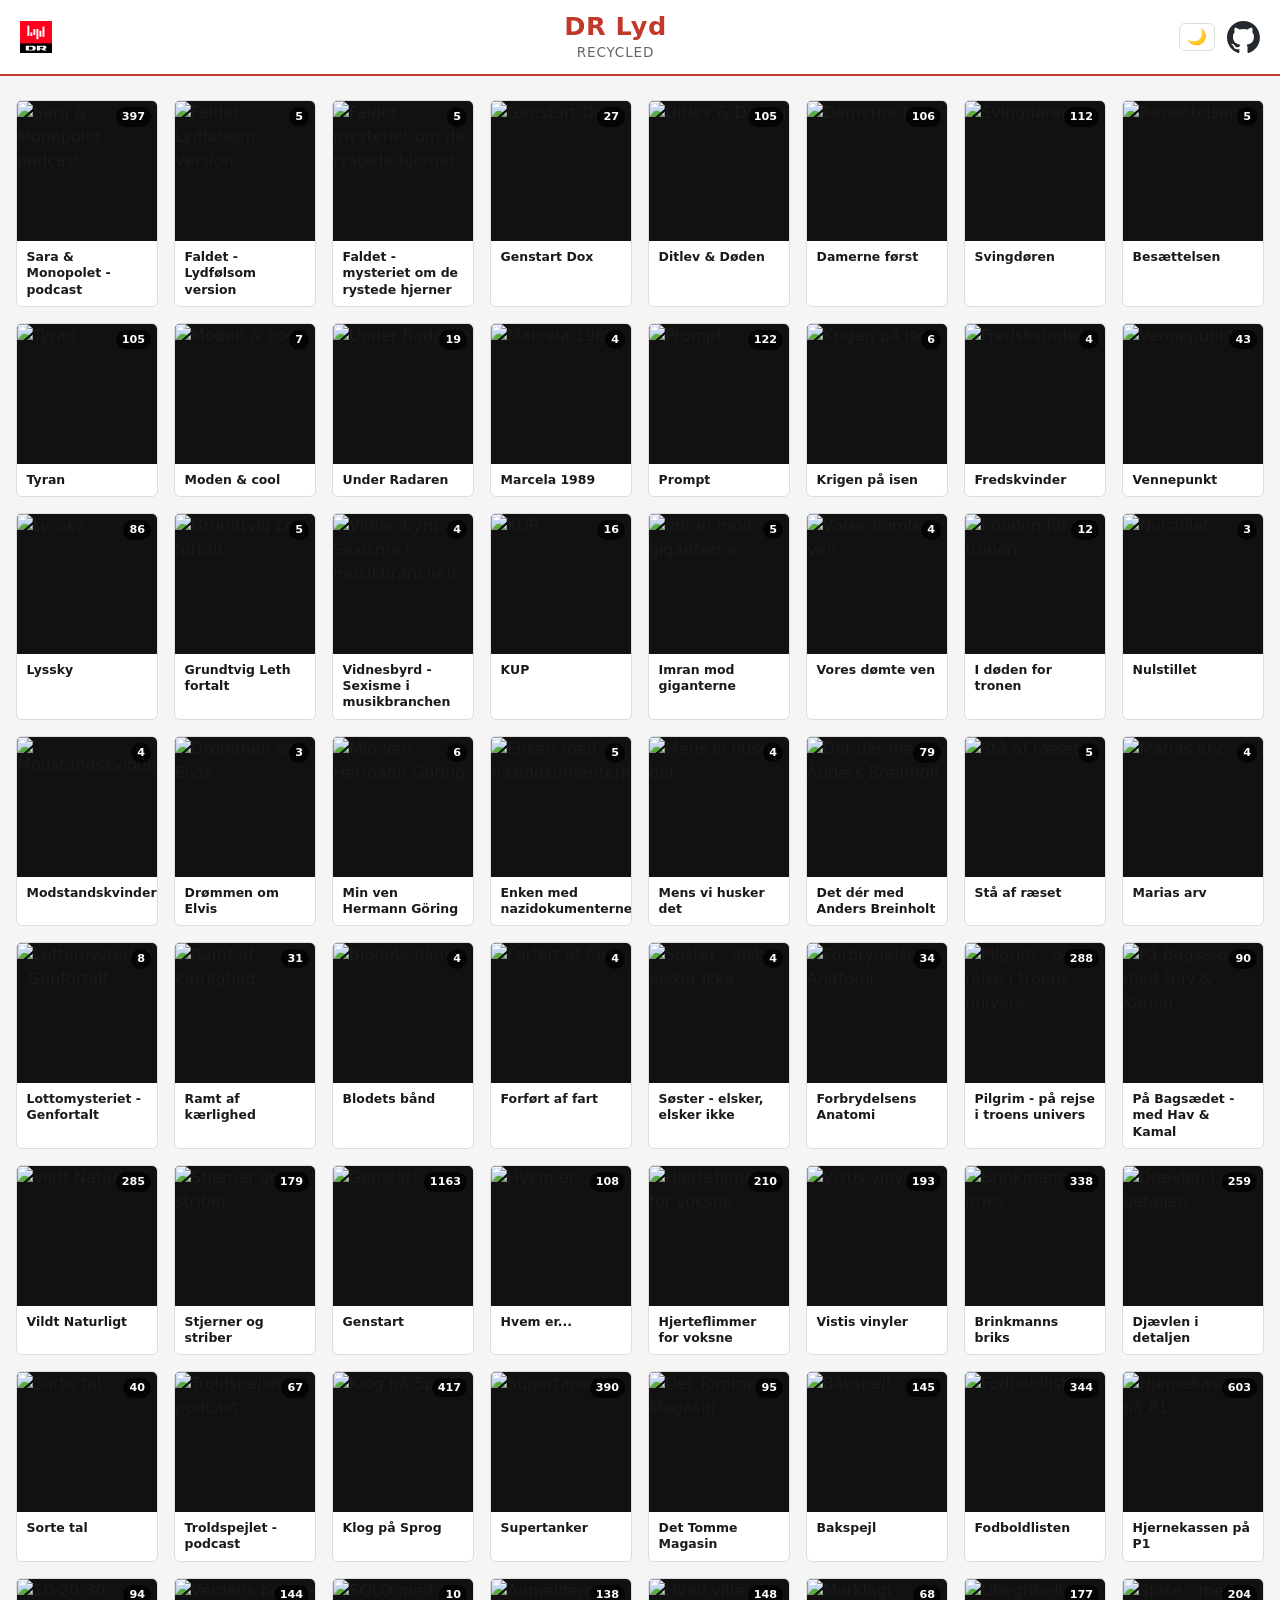
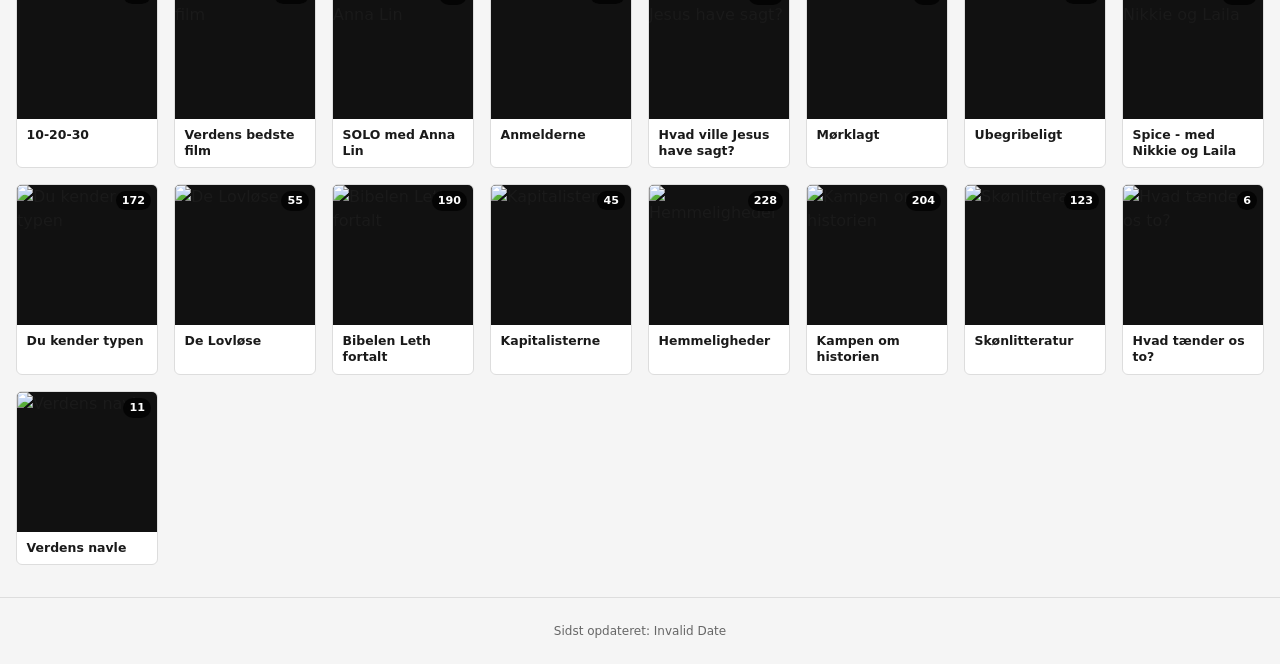
==== commit 80bc6767: "New" ====
--- a/index.html
+++ b/index.html
@@ -1,6743 +1,187 @@
 <!DOCTYPE html>
 <html lang="da">
-    <head>
-        <meta charset="UTF-8">
-        <meta name="viewport" content="width=device-width, initial-scale=1.0">
-        <title>DR Lyd - Recycled</title>
-        <link rel="icon" href="assets/icon-recycle.svg">
-        <link rel="stylesheet" href="https://www.dr.dk/global/publik.css">
-        <link rel="stylesheet" href="stylesheet.css">
-    </head>
-    <body>
-        <header>
-            <a href="https://www.dr.dk/lyd" target="_blank"><img class="logo drlyd" src="assets/icon-logo-drlyd.svg" alt="DR Lyd - Recycled"/></a>
-            <div class="title">
-                <h1>DR Lyd</h1>
-                <h2>Recycled</h2>
-            </div>
-            <a href="https://github.com/briped/briped.github.io" target="_blank"><img class="logo github" src="assets/icon-logo-github-auto.svg" alt="Github"/></a>
-        </header>
-        <main>
-            <div class="grid">
-                <div class="podcast" title="P3 Pulten - 24 episoder">
-                    <div class="cover">
-                        <a href="https://xmpl.dk/p3-pulten.xml"><img src="https://asset.dr.dk/imagescaler/?protocol=https&amp;#x26;server=api.dr.dk&amp;%23x26;file=%2Fradio%2Fv2%2Fimages%2Fraw%2Furn%3Adr%3Aradio%3Aimage%3A696a0440e9338ac3f9cb4792&amp;%23x26;scaleAfter=crop&amp;%23x26;quality=70&amp;%23x26;w=720&amp;%23x26;h=720" alt="P3 Pulten"></a>
-                        <a href="https://xmpl.dk/p3-pulten.xml"><div class="icon-rss"></div></a>
-                        <a href="https://www.dr.dk/lyd/p3/p3-pulten-4934927974000" target="_blank"><div class="icon-logo-drlyd"></div></a>
-                        <div class="episodes">24</div>
-                    </div>
-                    <div class="name">P3 Pulten</div>
-                </div>
-                <div class="podcast" title="P3 Pulten - 24 episoder">
-                    <div class="cover">
-                        <a href="https://xmpl.dk/p3-pulten.xml"><img src="https://asset.dr.dk/imagescaler/?protocol=https&amp;#x26;server=api.dr.dk&amp;%23x26;file=%2Fradio%2Fv2%2Fimages%2Fraw%2Furn%3Adr%3Aradio%3Aimage%3A696a0440e9338ac3f9cb4792&amp;%23x26;scaleAfter=crop&amp;%23x26;quality=70&amp;%23x26;w=720&amp;%23x26;h=720" alt="P3 Pulten"></a>
-                        <a href="https://xmpl.dk/p3-pulten.xml"><div class="icon-rss"></div></a>
-                        <a href="https://www.dr.dk/lyd/p3/p3-pulten-4934927974000" target="_blank"><div class="icon-logo-drlyd"></div></a>
-                        <div class="episodes">24</div>
-                    </div>
-                    <div class="name">P3 Pulten</div>
-                </div>
-                <div class="podcast" title="P2 Koncerten - 155 episoder">
-                    <div class="cover">
-                        <a href="https://xmpl.dk/p2-koncerten.xml"><img src="https://asset.dr.dk/imagescaler/?protocol=https&amp;#x26;server=api.dr.dk&amp;%23x26;file=%2Fradio%2Fv2%2Fimages%2Fraw%2Furn%3Adr%3Aradio%3Aimage%3A69b27858032f8227b0cd9223&amp;%23x26;scaleAfter=crop&amp;%23x26;quality=70&amp;%23x26;w=720&amp;%23x26;h=720" alt="P2 Koncerten"></a>
-                        <a href="https://xmpl.dk/p2-koncerten.xml"><div class="icon-rss"></div></a>
-                        <a href="https://www.dr.dk/lyd/p2/p2-koncerten-758659903000" target="_blank"><div class="icon-logo-drlyd"></div></a>
-                        <div class="episodes">155</div>
-                    </div>
-                    <div class="name">P2 Koncerten</div>
-                </div>
-                <div class="podcast" title="P2 Koncerten - 155 episoder">
-                    <div class="cover">
-                        <a href="https://xmpl.dk/p2-koncerten.xml"><img src="https://asset.dr.dk/imagescaler/?protocol=https&amp;#x26;server=api.dr.dk&amp;%23x26;file=%2Fradio%2Fv2%2Fimages%2Fraw%2Furn%3Adr%3Aradio%3Aimage%3A69b27858032f8227b0cd9223&amp;%23x26;scaleAfter=crop&amp;%23x26;quality=70&amp;%23x26;w=720&amp;%23x26;h=720" alt="P2 Koncerten"></a>
-                        <a href="https://xmpl.dk/p2-koncerten.xml"><div class="icon-rss"></div></a>
-                        <a href="https://www.dr.dk/lyd/p2/p2-koncerten-758659903000" target="_blank"><div class="icon-logo-drlyd"></div></a>
-                        <div class="episodes">155</div>
-                    </div>
-                    <div class="name">P2 Koncerten</div>
-                </div>
-                <div class="podcast" title="Ugens album - 51 episoder">
-                    <div class="cover">
-                        <a href="https://xmpl.dk/ugens-album.xml"><img src="https://asset.dr.dk/imagescaler/?protocol=https&amp;#x26;server=api.dr.dk&amp;%23x26;file=%2Fradio%2Fv2%2Fimages%2Fraw%2Furn%3Adr%3Aradio%3Aimage%3A69037f8a250bd528a49fd2d1&amp;%23x26;scaleAfter=crop&amp;%23x26;quality=70&amp;%23x26;w=720&amp;%23x26;h=720" alt="Ugens album"></a>
-                        <a href="https://xmpl.dk/ugens-album.xml"><div class="icon-rss"></div></a>
-                        <a href="https://www.dr.dk/lyd/p2/ugens-album-5299469178000" target="_blank"><div class="icon-logo-drlyd"></div></a>
-                        <div class="episodes">51</div>
-                    </div>
-                    <div class="name">Ugens album</div>
-                </div>
-                <div class="podcast" title="Ugens album - 51 episoder">
-                    <div class="cover">
-                        <a href="https://xmpl.dk/ugens-album.xml"><img src="https://asset.dr.dk/imagescaler/?protocol=https&amp;#x26;server=api.dr.dk&amp;%23x26;file=%2Fradio%2Fv2%2Fimages%2Fraw%2Furn%3Adr%3Aradio%3Aimage%3A69037f8a250bd528a49fd2d1&amp;%23x26;scaleAfter=crop&amp;%23x26;quality=70&amp;%23x26;w=720&amp;%23x26;h=720" alt="Ugens album"></a>
-                        <a href="https://xmpl.dk/ugens-album.xml"><div class="icon-rss"></div></a>
-                        <a href="https://www.dr.dk/lyd/p2/ugens-album-5299469178000" target="_blank"><div class="icon-logo-drlyd"></div></a>
-                        <div class="episodes">51</div>
-                    </div>
-                    <div class="name">Ugens album</div>
-                </div>
-                <div class="podcast" title="P4 Aften - 2 episoder">
-                    <div class="cover">
-                        <a href="https://xmpl.dk/p4-aften.xml"><img src="https://asset.dr.dk/imagescaler/?protocol=https&amp;#x26;server=api.dr.dk&amp;%23x26;file=%2Fradio%2Fv2%2Fimages%2Fraw%2Furn%3Adr%3Aradio%3Aimage%3A67e433be682019fd19874e72&amp;%23x26;scaleAfter=crop&amp;%23x26;quality=70&amp;%23x26;w=720&amp;%23x26;h=720" alt="P4 Aften"></a>
-                        <a href="https://xmpl.dk/p4-aften.xml"><div class="icon-rss"></div></a>
-                        <a href="https://www.dr.dk/lyd/p4/p4-aften-760480043000" target="_blank"><div class="icon-logo-drlyd"></div></a>
-                        <div class="episodes">2</div>
-                    </div>
-                    <div class="name">P4 Aften</div>
-                </div>
-                <div class="podcast" title="Hithouse - 4 episoder">
-                    <div class="cover">
-                        <a href="https://xmpl.dk/hithouse.xml"><img src="https://asset.dr.dk/imagescaler/?protocol=https&amp;#x26;server=api.dr.dk&amp;%23x26;file=%2Fradio%2Fv2%2Fimages%2Fraw%2Furn%3Adr%3Aradio%3Aimage%3A67e433bdc039d56f04e24d7c&amp;%23x26;scaleAfter=crop&amp;%23x26;quality=70&amp;%23x26;w=720&amp;%23x26;h=720" alt="Hithouse"></a>
-                        <a href="https://xmpl.dk/hithouse.xml"><div class="icon-rss"></div></a>
-                        <a href="https://www.dr.dk/lyd/p5/hithouse-756282994000" target="_blank"><div class="icon-logo-drlyd"></div></a>
-                        <div class="episodes">4</div>
-                    </div>
-                    <div class="name">Hithouse</div>
-                </div>
-                <div class="podcast" title="P&#229; scenen - 5 episoder">
-                    <div class="cover">
-                        <a href="https://xmpl.dk/paa-scenen.xml"><img src="https://asset.dr.dk/imagescaler/?protocol=https&amp;#x26;server=api.dr.dk&amp;%23x26;file=%2Fradio%2Fv2%2Fimages%2Fraw%2Furn%3Adr%3Aradio%3Aimage%3A67e6d6c98e43b46d28394cc0&amp;%23x26;scaleAfter=crop&amp;%23x26;quality=70&amp;%23x26;w=720&amp;%23x26;h=720" alt="P&#229; scenen"></a>
-                        <a href="https://xmpl.dk/paa-scenen.xml"><div class="icon-rss"></div></a>
-                        <a href="https://www.dr.dk/lyd/p8jazz/paa-scenen-2600754375000" target="_blank"><div class="icon-logo-drlyd"></div></a>
-                        <div class="episodes">5</div>
-                    </div>
-                    <div class="name">P&#229; scenen</div>
-                </div>
-                <div class="podcast" title="P&#229; scenen - 5 episoder">
-                    <div class="cover">
-                        <a href="https://xmpl.dk/paa-scenen.xml"><img src="https://asset.dr.dk/imagescaler/?protocol=https&amp;#x26;server=api.dr.dk&amp;%23x26;file=%2Fradio%2Fv2%2Fimages%2Fraw%2Furn%3Adr%3Aradio%3Aimage%3A67e6d6c98e43b46d28394cc0&amp;%23x26;scaleAfter=crop&amp;%23x26;quality=70&amp;%23x26;w=720&amp;%23x26;h=720" alt="P&#229; scenen"></a>
-                        <a href="https://xmpl.dk/paa-scenen.xml"><div class="icon-rss"></div></a>
-                        <a href="https://www.dr.dk/lyd/p8jazz/paa-scenen-2600754375000" target="_blank"><div class="icon-logo-drlyd"></div></a>
-                        <div class="episodes">5</div>
-                    </div>
-                    <div class="name">P&#229; scenen</div>
-                </div>
-                <div class="podcast" title="Hithouse - 4 episoder">
-                    <div class="cover">
-                        <a href="https://xmpl.dk/hithouse.xml"><img src="https://asset.dr.dk/imagescaler/?protocol=https&amp;#x26;server=api.dr.dk&amp;%23x26;file=%2Fradio%2Fv2%2Fimages%2Fraw%2Furn%3Adr%3Aradio%3Aimage%3A67e433bdc039d56f04e24d7c&amp;%23x26;scaleAfter=crop&amp;%23x26;quality=70&amp;%23x26;w=720&amp;%23x26;h=720" alt="Hithouse"></a>
-                        <a href="https://xmpl.dk/hithouse.xml"><div class="icon-rss"></div></a>
-                        <a href="https://www.dr.dk/lyd/p5/hithouse-756282994000" target="_blank"><div class="icon-logo-drlyd"></div></a>
-                        <div class="episodes">4</div>
-                    </div>
-                    <div class="name">Hithouse</div>
-                </div>
-                <div class="podcast" title="P4 Aften - 2 episoder">
-                    <div class="cover">
-                        <a href="https://xmpl.dk/p4-aften.xml"><img src="https://asset.dr.dk/imagescaler/?protocol=https&amp;#x26;server=api.dr.dk&amp;%23x26;file=%2Fradio%2Fv2%2Fimages%2Fraw%2Furn%3Adr%3Aradio%3Aimage%3A67e433be682019fd19874e72&amp;%23x26;scaleAfter=crop&amp;%23x26;quality=70&amp;%23x26;w=720&amp;%23x26;h=720" alt="P4 Aften"></a>
-                        <a href="https://xmpl.dk/p4-aften.xml"><div class="icon-rss"></div></a>
-                        <a href="https://www.dr.dk/lyd/p4/p4-aften-760480043000" target="_blank"><div class="icon-logo-drlyd"></div></a>
-                        <div class="episodes">2</div>
-                    </div>
-                    <div class="name">P4 Aften</div>
-                </div>
-                <div class="podcast" title="Bangers med Ena - 26 episoder">
-                    <div class="cover">
-                        <a href="https://xmpl.dk/bangers-med-ena.xml"><img src="https://asset.dr.dk/imagescaler/?protocol=https&amp;#x26;server=api.dr.dk&amp;%23x26;file=%2Fradio%2Fv2%2Fimages%2Fraw%2Furn%3Adr%3Aradio%3Aimage%3A67e6ba31d5634992e72d401b&amp;%23x26;scaleAfter=crop&amp;%23x26;quality=70&amp;%23x26;w=720&amp;%23x26;h=720" alt="Bangers med Ena"></a>
-                        <a href="https://xmpl.dk/bangers-med-ena.xml"><div class="icon-rss"></div></a>
-                        <a href="https://www.dr.dk/lyd/special-radio/bangers-med-ena-4937276274000" target="_blank"><div class="icon-logo-drlyd"></div></a>
-                        <div class="episodes">26</div>
-                    </div>
-                    <div class="name">Bangers med Ena</div>
-                </div>
-                <div class="podcast" title="Bangers med Ena - 26 episoder">
-                    <div class="cover">
-                        <a href="https://xmpl.dk/bangers-med-ena.xml"><img src="https://asset.dr.dk/imagescaler/?protocol=https&amp;#x26;server=api.dr.dk&amp;%23x26;file=%2Fradio%2Fv2%2Fimages%2Fraw%2Furn%3Adr%3Aradio%3Aimage%3A67e6ba31d5634992e72d401b&amp;%23x26;scaleAfter=crop&amp;%23x26;quality=70&amp;%23x26;w=720&amp;%23x26;h=720" alt="Bangers med Ena"></a>
-                        <a href="https://xmpl.dk/bangers-med-ena.xml"><div class="icon-rss"></div></a>
-                        <a href="https://www.dr.dk/lyd/special-radio/bangers-med-ena-4937276274000" target="_blank"><div class="icon-logo-drlyd"></div></a>
-                        <div class="episodes">26</div>
-                    </div>
-                    <div class="name">Bangers med Ena</div>
-                </div>
-                <div class="podcast" title="P4 Bornholm regionale nyheder - 279 episoder">
-                    <div class="cover">
-                        <a href="https://xmpl.dk/p4-bornholm-regionale-nyheder.xml"><img src="https://asset.dr.dk/imagescaler/?protocol=https&amp;#x26;server=api.dr.dk&amp;%23x26;file=%2Fradio%2Fv2%2Fimages%2Fraw%2Furn%3Adr%3Aradio%3Aimage%3A6499a86ee6402b4153bee931&amp;%23x26;scaleAfter=crop&amp;%23x26;quality=70&amp;%23x26;w=720&amp;%23x26;h=720" alt="P4 Bornholm regionale nyheder"></a>
-                        <a href="https://xmpl.dk/p4-bornholm-regionale-nyheder.xml"><div class="icon-rss"></div></a>
-                        <a href="https://www.dr.dk/lyd/p4bornholm/p4-bornholm-regionale-nyheder-846720669000" target="_blank"><div class="icon-logo-drlyd"></div></a>
-                        <div class="episodes">279</div>
-                    </div>
-                    <div class="name">P4 Bornholm regionale nyheder</div>
-                </div>
-                <div class="podcast" title="P4 Bornholm regionale nyheder - 279 episoder">
-                    <div class="cover">
-                        <a href="https://xmpl.dk/p4-bornholm-regionale-nyheder.xml"><img src="https://asset.dr.dk/imagescaler/?protocol=https&amp;#x26;server=api.dr.dk&amp;%23x26;file=%2Fradio%2Fv2%2Fimages%2Fraw%2Furn%3Adr%3Aradio%3Aimage%3A6499a86ee6402b4153bee931&amp;%23x26;scaleAfter=crop&amp;%23x26;quality=70&amp;%23x26;w=720&amp;%23x26;h=720" alt="P4 Bornholm regionale nyheder"></a>
-                        <a href="https://xmpl.dk/p4-bornholm-regionale-nyheder.xml"><div class="icon-rss"></div></a>
-                        <a href="https://www.dr.dk/lyd/p4bornholm/p4-bornholm-regionale-nyheder-846720669000" target="_blank"><div class="icon-logo-drlyd"></div></a>
-                        <div class="episodes">279</div>
-                    </div>
-                    <div class="name">P4 Bornholm regionale nyheder</div>
-                </div>
-                <div class="podcast" title="P4 Trekanten regionale nyheder - 279 episoder">
-                    <div class="cover">
-                        <a href="https://xmpl.dk/p4-trekanten-regionale-nyheder.xml"><img src="https://asset.dr.dk/imagescaler/?protocol=https&amp;#x26;server=api.dr.dk&amp;%23x26;file=%2Fradio%2Fv2%2Fimages%2Fraw%2Furn%3Adr%3Aradio%3Aimage%3A67e3c9242b53e8e759bb9ba9&amp;%23x26;scaleAfter=crop&amp;%23x26;quality=70&amp;%23x26;w=720&amp;%23x26;h=720" alt="P4 Trekanten regionale nyheder"></a>
-                        <a href="https://xmpl.dk/p4-trekanten-regionale-nyheder.xml"><div class="icon-rss"></div></a>
-                        <a href="https://www.dr.dk/lyd/p4trekanten/p4-trekanten-regionale-nyheder-836635901000" target="_blank"><div class="icon-logo-drlyd"></div></a>
-                        <div class="episodes">279</div>
-                    </div>
-                    <div class="name">P4 Trekanten regionale nyheder</div>
-                </div>
-                <div class="podcast" title="P4 Fyn regionale nyheder - 279 episoder">
-                    <div class="cover">
-                        <a href="https://xmpl.dk/p4-fyn-regionale-nyheder.xml"><img src="https://asset.dr.dk/imagescaler/?protocol=https&amp;#x26;server=api.dr.dk&amp;%23x26;file=%2Fradio%2Fv2%2Fimages%2Fraw%2Furn%3Adr%3Aradio%3Aimage%3A6499a86ee6402b4153bee931&amp;%23x26;scaleAfter=crop&amp;%23x26;quality=70&amp;%23x26;w=720&amp;%23x26;h=720" alt="P4 Fyn regionale nyheder"></a>
-                        <a href="https://xmpl.dk/p4-fyn-regionale-nyheder.xml"><div class="icon-rss"></div></a>
-                        <a href="https://www.dr.dk/lyd/p4fyn/p4-fyn-regionale-nyheder-846728334000" target="_blank"><div class="icon-logo-drlyd"></div></a>
-                        <div class="episodes">279</div>
-                    </div>
-                    <div class="name">P4 Fyn regionale nyheder</div>
-                </div>
-                <div class="podcast" title="P4 Fyn regionale nyheder - 279 episoder">
-                    <div class="cover">
-                        <a href="https://xmpl.dk/p4-fyn-regionale-nyheder.xml"><img src="https://asset.dr.dk/imagescaler/?protocol=https&amp;#x26;server=api.dr.dk&amp;%23x26;file=%2Fradio%2Fv2%2Fimages%2Fraw%2Furn%3Adr%3Aradio%3Aimage%3A6499a86ee6402b4153bee931&amp;%23x26;scaleAfter=crop&amp;%23x26;quality=70&amp;%23x26;w=720&amp;%23x26;h=720" alt="P4 Fyn regionale nyheder"></a>
-                        <a href="https://xmpl.dk/p4-fyn-regionale-nyheder.xml"><div class="icon-rss"></div></a>
-                        <a href="https://www.dr.dk/lyd/p4fyn/p4-fyn-regionale-nyheder-846728334000" target="_blank"><div class="icon-logo-drlyd"></div></a>
-                        <div class="episodes">279</div>
-                    </div>
-                    <div class="name">P4 Fyn regionale nyheder</div>
-                </div>
-                <div class="podcast" title="P4 K&#248;benhavn regionale nyheder - 279 episoder">
-                    <div class="cover">
-                        <a href="https://xmpl.dk/p4-koebenhavn-regionale-nyheder.xml"><img src="https://asset.dr.dk/imagescaler/?protocol=https&amp;#x26;server=api.dr.dk&amp;%23x26;file=%2Fradio%2Fv2%2Fimages%2Fraw%2Furn%3Adr%3Aradio%3Aimage%3A6499a86ee6402b4153bee931&amp;%23x26;scaleAfter=crop&amp;%23x26;quality=70&amp;%23x26;w=720&amp;%23x26;h=720" alt="P4 K&#248;benhavn regionale nyheder"></a>
-                        <a href="https://xmpl.dk/p4-koebenhavn-regionale-nyheder.xml"><div class="icon-rss"></div></a>
-                        <a href="https://www.dr.dk/lyd/p4kbh/p4-koebenhavn-regionale-nyheder-846720666000" target="_blank"><div class="icon-logo-drlyd"></div></a>
-                        <div class="episodes">279</div>
-                    </div>
-                    <div class="name">P4 K&#248;benhavn regionale nyheder</div>
-                </div>
-                <div class="podcast" title="P4 K&#248;benhavn regionale nyheder - 279 episoder">
-                    <div class="cover">
-                        <a href="https://xmpl.dk/p4-koebenhavn-regionale-nyheder.xml"><img src="https://asset.dr.dk/imagescaler/?protocol=https&amp;#x26;server=api.dr.dk&amp;%23x26;file=%2Fradio%2Fv2%2Fimages%2Fraw%2Furn%3Adr%3Aradio%3Aimage%3A6499a86ee6402b4153bee931&amp;%23x26;scaleAfter=crop&amp;%23x26;quality=70&amp;%23x26;w=720&amp;%23x26;h=720" alt="P4 K&#248;benhavn regionale nyheder"></a>
-                        <a href="https://xmpl.dk/p4-koebenhavn-regionale-nyheder.xml"><div class="icon-rss"></div></a>
-                        <a href="https://www.dr.dk/lyd/p4kbh/p4-koebenhavn-regionale-nyheder-846720666000" target="_blank"><div class="icon-logo-drlyd"></div></a>
-                        <div class="episodes">279</div>
-                    </div>
-                    <div class="name">P4 K&#248;benhavn regionale nyheder</div>
-                </div>
-                <div class="podcast" title="P4 Midt &amp; Vest regionale nyheder - 279 episoder">
-                    <div class="cover">
-                        <a href="https://xmpl.dk/p4-midt-og-vest-regionale-nyheder.xml"><img src="https://asset.dr.dk/imagescaler/?protocol=https&amp;#x26;server=api.dr.dk&amp;%23x26;file=%2Fradio%2Fv2%2Fimages%2Fraw%2Furn%3Adr%3Aradio%3Aimage%3A6499a86ee6402b4153bee931&amp;%23x26;scaleAfter=crop&amp;%23x26;quality=70&amp;%23x26;w=720&amp;%23x26;h=720" alt="P4 Midt &amp; Vest regionale nyheder"></a>
-                        <a href="https://xmpl.dk/p4-midt-og-vest-regionale-nyheder.xml"><div class="icon-rss"></div></a>
-                        <a href="https://www.dr.dk/lyd/p4vest/p4-midt-og-vest-regionale-nyheder-1092556358000" target="_blank"><div class="icon-logo-drlyd"></div></a>
-                        <div class="episodes">279</div>
-                    </div>
-                    <div class="name">P4 Midt &amp; Vest regionale nyheder</div>
-                </div>
-                <div class="podcast" title="P4 Midt &amp; Vest regionale nyheder - 279 episoder">
-                    <div class="cover">
-                        <a href="https://xmpl.dk/p4-midt-og-vest-regionale-nyheder.xml"><img src="https://asset.dr.dk/imagescaler/?protocol=https&amp;#x26;server=api.dr.dk&amp;%23x26;file=%2Fradio%2Fv2%2Fimages%2Fraw%2Furn%3Adr%3Aradio%3Aimage%3A6499a86ee6402b4153bee931&amp;%23x26;scaleAfter=crop&amp;%23x26;quality=70&amp;%23x26;w=720&amp;%23x26;h=720" alt="P4 Midt &amp; Vest regionale nyheder"></a>
-                        <a href="https://xmpl.dk/p4-midt-og-vest-regionale-nyheder.xml"><div class="icon-rss"></div></a>
-                        <a href="https://www.dr.dk/lyd/p4vest/p4-midt-og-vest-regionale-nyheder-1092556358000" target="_blank"><div class="icon-logo-drlyd"></div></a>
-                        <div class="episodes">279</div>
-                    </div>
-                    <div class="name">P4 Midt &amp; Vest regionale nyheder</div>
-                </div>
-                <div class="podcast" title="P4 Nordjylland regionale nyheder - 279 episoder">
-                    <div class="cover">
-                        <a href="https://xmpl.dk/p4-nordjylland-regionale-nyheder.xml"><img src="https://asset.dr.dk/imagescaler/?protocol=https&amp;#x26;server=api.dr.dk&amp;%23x26;file=%2Fradio%2Fv2%2Fimages%2Fraw%2Furn%3Adr%3Aradio%3Aimage%3A6499a86ee6402b4153bee931&amp;%23x26;scaleAfter=crop&amp;%23x26;quality=70&amp;%23x26;w=720&amp;%23x26;h=720" alt="P4 Nordjylland regionale nyheder"></a>
-                        <a href="https://xmpl.dk/p4-nordjylland-regionale-nyheder.xml"><div class="icon-rss"></div></a>
-                        <a href="https://www.dr.dk/lyd/p4nord/p4-nordjylland-regionale-nyheder-1092488072000" target="_blank"><div class="icon-logo-drlyd"></div></a>
-                        <div class="episodes">279</div>
-                    </div>
-                    <div class="name">P4 Nordjylland regionale nyheder</div>
-                </div>
-                <div class="podcast" title="P4 Nordjylland regionale nyheder - 279 episoder">
-                    <div class="cover">
-                        <a href="https://xmpl.dk/p4-nordjylland-regionale-nyheder.xml"><img src="https://asset.dr.dk/imagescaler/?protocol=https&amp;#x26;server=api.dr.dk&amp;%23x26;file=%2Fradio%2Fv2%2Fimages%2Fraw%2Furn%3Adr%3Aradio%3Aimage%3A6499a86ee6402b4153bee931&amp;%23x26;scaleAfter=crop&amp;%23x26;quality=70&amp;%23x26;w=720&amp;%23x26;h=720" alt="P4 Nordjylland regionale nyheder"></a>
-                        <a href="https://xmpl.dk/p4-nordjylland-regionale-nyheder.xml"><div class="icon-rss"></div></a>
-                        <a href="https://www.dr.dk/lyd/p4nord/p4-nordjylland-regionale-nyheder-1092488072000" target="_blank"><div class="icon-logo-drlyd"></div></a>
-                        <div class="episodes">279</div>
-                    </div>
-                    <div class="name">P4 Nordjylland regionale nyheder</div>
-                </div>
-                <div class="podcast" title="P4 &#216;stjylland regionale nyheder - 279 episoder">
-                    <div class="cover">
-                        <a href="https://xmpl.dk/p4-oestjylland-regionale-nyheder.xml"><img src="https://asset.dr.dk/imagescaler/?protocol=https&amp;#x26;server=api.dr.dk&amp;%23x26;file=%2Fradio%2Fv2%2Fimages%2Fraw%2Furn%3Adr%3Aradio%3Aimage%3A6499a86ee6402b4153bee931&amp;%23x26;scaleAfter=crop&amp;%23x26;quality=70&amp;%23x26;w=720&amp;%23x26;h=720" alt="P4 &#216;stjylland regionale nyheder"></a>
-                        <a href="https://xmpl.dk/p4-oestjylland-regionale-nyheder.xml"><div class="icon-rss"></div></a>
-                        <a href="https://www.dr.dk/lyd/p4aarhus/p4-oestjylland-regionale-nyheder-846720672000" target="_blank"><div class="icon-logo-drlyd"></div></a>
-                        <div class="episodes">279</div>
-                    </div>
-                    <div class="name">P4 &#216;stjylland regionale nyheder</div>
-                </div>
-                <div class="podcast" title="P4 &#216;stjylland regionale nyheder - 279 episoder">
-                    <div class="cover">
-                        <a href="https://xmpl.dk/p4-oestjylland-regionale-nyheder.xml"><img src="https://asset.dr.dk/imagescaler/?protocol=https&amp;#x26;server=api.dr.dk&amp;%23x26;file=%2Fradio%2Fv2%2Fimages%2Fraw%2Furn%3Adr%3Aradio%3Aimage%3A6499a86ee6402b4153bee931&amp;%23x26;scaleAfter=crop&amp;%23x26;quality=70&amp;%23x26;w=720&amp;%23x26;h=720" alt="P4 &#216;stjylland regionale nyheder"></a>
-                        <a href="https://xmpl.dk/p4-oestjylland-regionale-nyheder.xml"><div class="icon-rss"></div></a>
-                        <a href="https://www.dr.dk/lyd/p4aarhus/p4-oestjylland-regionale-nyheder-846720672000" target="_blank"><div class="icon-logo-drlyd"></div></a>
-                        <div class="episodes">279</div>
-                    </div>
-                    <div class="name">P4 &#216;stjylland regionale nyheder</div>
-                </div>
-                <div class="podcast" title="P4 Sj&#230;lland regionale nyheder - 269 episoder">
-                    <div class="cover">
-                        <a href="https://xmpl.dk/p4-sjaelland-regionale-nyheder.xml"><img src="https://asset.dr.dk/imagescaler/?protocol=https&amp;#x26;server=api.dr.dk&amp;%23x26;file=%2Fradio%2Fv2%2Fimages%2Fraw%2Furn%3Adr%3Aradio%3Aimage%3A6499a86ee6402b4153bee931&amp;%23x26;scaleAfter=crop&amp;%23x26;quality=70&amp;%23x26;w=720&amp;%23x26;h=720" alt="P4 Sj&#230;lland regionale nyheder"></a>
-                        <a href="https://xmpl.dk/p4-sjaelland-regionale-nyheder.xml"><div class="icon-rss"></div></a>
-                        <a href="https://www.dr.dk/lyd/p4sjaelland/p4-sjaelland-regionale-nyheder-1092685975000" target="_blank"><div class="icon-logo-drlyd"></div></a>
-                        <div class="episodes">269</div>
-                    </div>
-                    <div class="name">P4 Sj&#230;lland regionale nyheder</div>
-                </div>
-                <div class="podcast" title="P4 Sj&#230;lland regionale nyheder - 269 episoder">
-                    <div class="cover">
-                        <a href="https://xmpl.dk/p4-sjaelland-regionale-nyheder.xml"><img src="https://asset.dr.dk/imagescaler/?protocol=https&amp;#x26;server=api.dr.dk&amp;%23x26;file=%2Fradio%2Fv2%2Fimages%2Fraw%2Furn%3Adr%3Aradio%3Aimage%3A6499a86ee6402b4153bee931&amp;%23x26;scaleAfter=crop&amp;%23x26;quality=70&amp;%23x26;w=720&amp;%23x26;h=720" alt="P4 Sj&#230;lland regionale nyheder"></a>
-                        <a href="https://xmpl.dk/p4-sjaelland-regionale-nyheder.xml"><div class="icon-rss"></div></a>
-                        <a href="https://www.dr.dk/lyd/p4sjaelland/p4-sjaelland-regionale-nyheder-1092685975000" target="_blank"><div class="icon-logo-drlyd"></div></a>
-                        <div class="episodes">269</div>
-                    </div>
-                    <div class="name">P4 Sj&#230;lland regionale nyheder</div>
-                </div>
-                <div class="podcast" title="P4 Syd regionale nyheder - 279 episoder">
-                    <div class="cover">
-                        <a href="https://xmpl.dk/p4-syd-regionale-nyheder.xml"><img src="https://asset.dr.dk/imagescaler/?protocol=https&amp;#x26;server=api.dr.dk&amp;%23x26;file=%2Fradio%2Fv2%2Fimages%2Fraw%2Furn%3Adr%3Aradio%3Aimage%3A6499a86ee6402b4153bee931&amp;%23x26;scaleAfter=crop&amp;%23x26;quality=70&amp;%23x26;w=720&amp;%23x26;h=720" alt="P4 Syd regionale nyheder"></a>
-                        <a href="https://xmpl.dk/p4-syd-regionale-nyheder.xml"><div class="icon-rss"></div></a>
-                        <a href="https://www.dr.dk/lyd/p4syd/p4-syd-regionale-nyheder-836635191000" target="_blank"><div class="icon-logo-drlyd"></div></a>
-                        <div class="episodes">279</div>
-                    </div>
-                    <div class="name">P4 Syd regionale nyheder</div>
-                </div>
-                <div class="podcast" title="P4 Syd regionale nyheder - 279 episoder">
-                    <div class="cover">
-                        <a href="https://xmpl.dk/p4-syd-regionale-nyheder.xml"><img src="https://asset.dr.dk/imagescaler/?protocol=https&amp;#x26;server=api.dr.dk&amp;%23x26;file=%2Fradio%2Fv2%2Fimages%2Fraw%2Furn%3Adr%3Aradio%3Aimage%3A6499a86ee6402b4153bee931&amp;%23x26;scaleAfter=crop&amp;%23x26;quality=70&amp;%23x26;w=720&amp;%23x26;h=720" alt="P4 Syd regionale nyheder"></a>
-                        <a href="https://xmpl.dk/p4-syd-regionale-nyheder.xml"><div class="icon-rss"></div></a>
-                        <a href="https://www.dr.dk/lyd/p4syd/p4-syd-regionale-nyheder-836635191000" target="_blank"><div class="icon-logo-drlyd"></div></a>
-                        <div class="episodes">279</div>
-                    </div>
-                    <div class="name">P4 Syd regionale nyheder</div>
-                </div>
-                <div class="podcast" title="P4 Esbjerg regionale nyheder - 161 episoder">
-                    <div class="cover">
-                        <a href="https://xmpl.dk/p4-esbjerg-regionale-nyheder.xml"><img src="https://asset.dr.dk/imagescaler/?protocol=https&amp;#x26;server=api.dr.dk&amp;%23x26;file=%2Fradio%2Fv2%2Fimages%2Fraw%2Furn%3Adr%3Aradio%3Aimage%3A6499a86ee6402b4153bee931&amp;%23x26;scaleAfter=crop&amp;%23x26;quality=70&amp;%23x26;w=720&amp;%23x26;h=720" alt="P4 Esbjerg regionale nyheder"></a>
-                        <a href="https://xmpl.dk/p4-esbjerg-regionale-nyheder.xml"><div class="icon-rss"></div></a>
-                        <a href="https://www.dr.dk/lyd/p4esbjerg/p4-esbjerg-regionale-nyheder-836630723000" target="_blank"><div class="icon-logo-drlyd"></div></a>
-                        <div class="episodes">161</div>
-                    </div>
-                    <div class="name">P4 Esbjerg regionale nyheder</div>
-                </div>
-                <div class="podcast" title="P4 Esbjerg regionale nyheder - 161 episoder">
-                    <div class="cover">
-                        <a href="https://xmpl.dk/p4-esbjerg-regionale-nyheder.xml"><img src="https://asset.dr.dk/imagescaler/?protocol=https&amp;#x26;server=api.dr.dk&amp;%23x26;file=%2Fradio%2Fv2%2Fimages%2Fraw%2Furn%3Adr%3Aradio%3Aimage%3A6499a86ee6402b4153bee931&amp;%23x26;scaleAfter=crop&amp;%23x26;quality=70&amp;%23x26;w=720&amp;%23x26;h=720" alt="P4 Esbjerg regionale nyheder"></a>
-                        <a href="https://xmpl.dk/p4-esbjerg-regionale-nyheder.xml"><div class="icon-rss"></div></a>
-                        <a href="https://www.dr.dk/lyd/p4esbjerg/p4-esbjerg-regionale-nyheder-836630723000" target="_blank"><div class="icon-logo-drlyd"></div></a>
-                        <div class="episodes">161</div>
-                    </div>
-                    <div class="name">P4 Esbjerg regionale nyheder</div>
-                </div>
-                <div class="podcast" title="P4 Trekanten regionale nyheder - 279 episoder">
-                    <div class="cover">
-                        <a href="https://xmpl.dk/p4-trekanten-regionale-nyheder.xml"><img src="https://asset.dr.dk/imagescaler/?protocol=https&amp;#x26;server=api.dr.dk&amp;%23x26;file=%2Fradio%2Fv2%2Fimages%2Fraw%2Furn%3Adr%3Aradio%3Aimage%3A67e3c9242b53e8e759bb9ba9&amp;%23x26;scaleAfter=crop&amp;%23x26;quality=70&amp;%23x26;w=720&amp;%23x26;h=720" alt="P4 Trekanten regionale nyheder"></a>
-                        <a href="https://xmpl.dk/p4-trekanten-regionale-nyheder.xml"><div class="icon-rss"></div></a>
-                        <a href="https://www.dr.dk/lyd/p4trekanten/p4-trekanten-regionale-nyheder-836635901000" target="_blank"><div class="icon-logo-drlyd"></div></a>
-                        <div class="episodes">279</div>
-                    </div>
-                    <div class="name">P4 Trekanten regionale nyheder</div>
-                </div>
-                <div class="podcast" title="P4 Eftermiddag Trekanten - 22 episoder">
-                    <div class="cover">
-                        <a href="https://xmpl.dk/p4-eftermiddag-trekanten.xml"><img src="https://asset.dr.dk/imagescaler/?protocol=https&amp;#x26;server=api.dr.dk&amp;%23x26;file=%2Fradio%2Fv2%2Fimages%2Fraw%2Furn%3Adr%3Aradio%3Aimage%3A68e628634f0602d2fe2b3a61&amp;%23x26;scaleAfter=crop&amp;%23x26;quality=70&amp;%23x26;w=720&amp;%23x26;h=720" alt="P4 Eftermiddag Trekanten"></a>
-                        <a href="https://xmpl.dk/p4-eftermiddag-trekanten.xml"><div class="icon-rss"></div></a>
-                        <a href="https://www.dr.dk/lyd/p4trekanten/p4-eftermiddag-trekanten-1092512334000" target="_blank"><div class="icon-logo-drlyd"></div></a>
-                        <div class="episodes">22</div>
-                    </div>
-                    <div class="name">P4 Eftermiddag Trekanten</div>
-                </div>
-                <div class="podcast" title="Frahmad - 4 episoder">
-                    <div class="cover">
-                        <a href="https://xmpl.dk/frahmad.xml"><img src="https://asset.dr.dk/imagescaler/?protocol=https&amp;#x26;server=api.dr.dk&amp;%23x26;file=%2Fradio%2Fv2%2Fimages%2Fraw%2Furn%3Adr%3Aradio%3Aimage%3A69b1810b2b11372a7da0fd2b&amp;%23x26;scaleAfter=crop&amp;%23x26;quality=70&amp;%23x26;w=720&amp;%23x26;h=720" alt="Frahmad"></a>
-                        <a href="https://xmpl.dk/frahmad.xml"><div class="icon-rss"></div></a>
-                        <a href="https://www.dr.dk/lyd/p5/frahmad-5611532402000" target="_blank"><div class="icon-logo-drlyd"></div></a>
-                        <div class="episodes">4</div>
-                    </div>
-                    <div class="name">Frahmad</div>
-                </div>
-                <div class="podcast" title="P4 Eftermiddag Syd &amp; Esbjerg - 22 episoder">
-                    <div class="cover">
-                        <a href="https://xmpl.dk/p4-eftermiddag-syd-og-esbjerg.xml"><img src="https://asset.dr.dk/imagescaler/?protocol=https&amp;#x26;server=api.dr.dk&amp;%23x26;file=%2Fradio%2Fv2%2Fimages%2Fraw%2Furn%3Adr%3Aradio%3Aimage%3A6499a86ee6402b4153bee931&amp;%23x26;scaleAfter=crop&amp;%23x26;quality=70&amp;%23x26;w=720&amp;%23x26;h=720" alt="P4 Eftermiddag Syd &amp; Esbjerg"></a>
-                        <a href="https://xmpl.dk/p4-eftermiddag-syd-og-esbjerg.xml"><div class="icon-rss"></div></a>
-                        <a href="https://www.dr.dk/lyd/p4syd/p4-eftermiddag-syd-og-esbjerg-1092512337000" target="_blank"><div class="icon-logo-drlyd"></div></a>
-                        <div class="episodes">22</div>
-                    </div>
-                    <div class="name">P4 Eftermiddag Syd &amp; Esbjerg</div>
-                </div>
-                <div class="podcast" title="P4 Eftermiddag Syd &amp; Esbjerg - 22 episoder">
-                    <div class="cover">
-                        <a href="https://xmpl.dk/p4-eftermiddag-syd-og-esbjerg.xml"><img src="https://asset.dr.dk/imagescaler/?protocol=https&amp;#x26;server=api.dr.dk&amp;%23x26;file=%2Fradio%2Fv2%2Fimages%2Fraw%2Furn%3Adr%3Aradio%3Aimage%3A6499a86ee6402b4153bee931&amp;%23x26;scaleAfter=crop&amp;%23x26;quality=70&amp;%23x26;w=720&amp;%23x26;h=720" alt="P4 Eftermiddag Syd &amp; Esbjerg"></a>
-                        <a href="https://xmpl.dk/p4-eftermiddag-syd-og-esbjerg.xml"><div class="icon-rss"></div></a>
-                        <a href="https://www.dr.dk/lyd/p4syd/p4-eftermiddag-syd-og-esbjerg-1092512337000" target="_blank"><div class="icon-logo-drlyd"></div></a>
-                        <div class="episodes">22</div>
-                    </div>
-                    <div class="name">P4 Eftermiddag Syd &amp; Esbjerg</div>
-                </div>
-                <div class="podcast" title="Fezten - 22 episoder">
-                    <div class="cover">
-                        <a href="https://xmpl.dk/fezten.xml"><img src="https://asset.dr.dk/imagescaler/?protocol=https&amp;#x26;server=api.dr.dk&amp;%23x26;file=%2Fradio%2Fv2%2Fimages%2Fraw%2Furn%3Adr%3Aradio%3Aimage%3A67e6baab8e43b46d28389530&amp;%23x26;scaleAfter=crop&amp;%23x26;quality=70&amp;%23x26;w=720&amp;%23x26;h=720" alt="Fezten"></a>
-                        <a href="https://xmpl.dk/fezten.xml"><div class="icon-rss"></div></a>
-                        <a href="https://www.dr.dk/lyd/special-radio/fezten-2224732005000" target="_blank"><div class="icon-logo-drlyd"></div></a>
-                        <div class="episodes">22</div>
-                    </div>
-                    <div class="name">Fezten</div>
-                </div>
-                <div class="podcast" title="Vistis Weekendguide - 5 episoder">
-                    <div class="cover">
-                        <a href="https://xmpl.dk/vistis-weekendguide.xml"><img src="https://asset.dr.dk/imagescaler/?protocol=https&amp;#x26;server=api.dr.dk&amp;%23x26;file=%2Fradio%2Fv2%2Fimages%2Fraw%2Furn%3Adr%3Aradio%3Aimage%3A67e6baacb453d9fbfecf153c&amp;%23x26;scaleAfter=crop&amp;%23x26;quality=70&amp;%23x26;w=720&amp;%23x26;h=720" alt="Vistis Weekendguide"></a>
-                        <a href="https://xmpl.dk/vistis-weekendguide.xml"><div class="icon-rss"></div></a>
-                        <a href="https://www.dr.dk/lyd/p8jazz/vistis-weekendguide-3390336739000" target="_blank"><div class="icon-logo-drlyd"></div></a>
-                        <div class="episodes">5</div>
-                    </div>
-                    <div class="name">Vistis Weekendguide</div>
-                </div>
-                <div class="podcast" title="P4 Eftermiddag Sj&#230;lland - 22 episoder">
-                    <div class="cover">
-                        <a href="https://xmpl.dk/p4-eftermiddag-sjaelland.xml"><img src="https://asset.dr.dk/imagescaler/?protocol=https&amp;#x26;server=api.dr.dk&amp;%23x26;file=%2Fradio%2Fv2%2Fimages%2Fraw%2Furn%3Adr%3Aradio%3Aimage%3A6499a86ee6402b4153bee931&amp;%23x26;scaleAfter=crop&amp;%23x26;quality=70&amp;%23x26;w=720&amp;%23x26;h=720" alt="P4 Eftermiddag Sj&#230;lland"></a>
-                        <a href="https://xmpl.dk/p4-eftermiddag-sjaelland.xml"><div class="icon-rss"></div></a>
-                        <a href="https://www.dr.dk/lyd/p4sjaelland/p4-eftermiddag-sjaelland-1092513403000" target="_blank"><div class="icon-logo-drlyd"></div></a>
-                        <div class="episodes">22</div>
-                    </div>
-                    <div class="name">P4 Eftermiddag Sj&#230;lland</div>
-                </div>
-                <div class="podcast" title="P4 Eftermiddag Sj&#230;lland - 22 episoder">
-                    <div class="cover">
-                        <a href="https://xmpl.dk/p4-eftermiddag-sjaelland.xml"><img src="https://asset.dr.dk/imagescaler/?protocol=https&amp;#x26;server=api.dr.dk&amp;%23x26;file=%2Fradio%2Fv2%2Fimages%2Fraw%2Furn%3Adr%3Aradio%3Aimage%3A6499a86ee6402b4153bee931&amp;%23x26;scaleAfter=crop&amp;%23x26;quality=70&amp;%23x26;w=720&amp;%23x26;h=720" alt="P4 Eftermiddag Sj&#230;lland"></a>
-                        <a href="https://xmpl.dk/p4-eftermiddag-sjaelland.xml"><div class="icon-rss"></div></a>
-                        <a href="https://www.dr.dk/lyd/p4sjaelland/p4-eftermiddag-sjaelland-1092513403000" target="_blank"><div class="icon-logo-drlyd"></div></a>
-                        <div class="episodes">22</div>
-                    </div>
-                    <div class="name">P4 Eftermiddag Sj&#230;lland</div>
-                </div>
-                <div class="podcast" title="Vistis Weekendguide - 5 episoder">
-                    <div class="cover">
-                        <a href="https://xmpl.dk/vistis-weekendguide.xml"><img src="https://asset.dr.dk/imagescaler/?protocol=https&amp;#x26;server=api.dr.dk&amp;%23x26;file=%2Fradio%2Fv2%2Fimages%2Fraw%2Furn%3Adr%3Aradio%3Aimage%3A67e6baacb453d9fbfecf153c&amp;%23x26;scaleAfter=crop&amp;%23x26;quality=70&amp;%23x26;w=720&amp;%23x26;h=720" alt="Vistis Weekendguide"></a>
-                        <a href="https://xmpl.dk/vistis-weekendguide.xml"><div class="icon-rss"></div></a>
-                        <a href="https://www.dr.dk/lyd/p8jazz/vistis-weekendguide-3390336739000" target="_blank"><div class="icon-logo-drlyd"></div></a>
-                        <div class="episodes">5</div>
-                    </div>
-                    <div class="name">Vistis Weekendguide</div>
-                </div>
-                <div class="podcast" title="P4 Eftermiddag &#216;stjylland - 22 episoder">
-                    <div class="cover">
-                        <a href="https://xmpl.dk/p4-eftermiddag-oestjylland.xml"><img src="https://asset.dr.dk/imagescaler/?protocol=https&amp;#x26;server=api.dr.dk&amp;%23x26;file=%2Fradio%2Fv2%2Fimages%2Fraw%2Furn%3Adr%3Aradio%3Aimage%3A6499a86ee6402b4153bee931&amp;%23x26;scaleAfter=crop&amp;%23x26;quality=70&amp;%23x26;w=720&amp;%23x26;h=720" alt="P4 Eftermiddag &#216;stjylland"></a>
-                        <a href="https://xmpl.dk/p4-eftermiddag-oestjylland.xml"><div class="icon-rss"></div></a>
-                        <a href="https://www.dr.dk/lyd/p4aarhus/p4-eftermiddag-oestjylland-1092497510000" target="_blank"><div class="icon-logo-drlyd"></div></a>
-                        <div class="episodes">22</div>
-                    </div>
-                    <div class="name">P4 Eftermiddag &#216;stjylland</div>
-                </div>
-                <div class="podcast" title="P4 Eftermiddag &#216;stjylland - 22 episoder">
-                    <div class="cover">
-                        <a href="https://xmpl.dk/p4-eftermiddag-oestjylland.xml"><img src="https://asset.dr.dk/imagescaler/?protocol=https&amp;#x26;server=api.dr.dk&amp;%23x26;file=%2Fradio%2Fv2%2Fimages%2Fraw%2Furn%3Adr%3Aradio%3Aimage%3A6499a86ee6402b4153bee931&amp;%23x26;scaleAfter=crop&amp;%23x26;quality=70&amp;%23x26;w=720&amp;%23x26;h=720" alt="P4 Eftermiddag &#216;stjylland"></a>
-                        <a href="https://xmpl.dk/p4-eftermiddag-oestjylland.xml"><div class="icon-rss"></div></a>
-                        <a href="https://www.dr.dk/lyd/p4aarhus/p4-eftermiddag-oestjylland-1092497510000" target="_blank"><div class="icon-logo-drlyd"></div></a>
-                        <div class="episodes">22</div>
-                    </div>
-                    <div class="name">P4 Eftermiddag &#216;stjylland</div>
-                </div>
-                <div class="podcast" title="P4 Eftermiddag Trekanten - 22 episoder">
-                    <div class="cover">
-                        <a href="https://xmpl.dk/p4-eftermiddag-trekanten.xml"><img src="https://asset.dr.dk/imagescaler/?protocol=https&amp;#x26;server=api.dr.dk&amp;%23x26;file=%2Fradio%2Fv2%2Fimages%2Fraw%2Furn%3Adr%3Aradio%3Aimage%3A68e628634f0602d2fe2b3a61&amp;%23x26;scaleAfter=crop&amp;%23x26;quality=70&amp;%23x26;w=720&amp;%23x26;h=720" alt="P4 Eftermiddag Trekanten"></a>
-                        <a href="https://xmpl.dk/p4-eftermiddag-trekanten.xml"><div class="icon-rss"></div></a>
-                        <a href="https://www.dr.dk/lyd/p4trekanten/p4-eftermiddag-trekanten-1092512334000" target="_blank"><div class="icon-logo-drlyd"></div></a>
-                        <div class="episodes">22</div>
-                    </div>
-                    <div class="name">P4 Eftermiddag Trekanten</div>
-                </div>
-                <div class="podcast" title="Frahmad - 4 episoder">
-                    <div class="cover">
-                        <a href="https://xmpl.dk/frahmad.xml"><img src="https://asset.dr.dk/imagescaler/?protocol=https&amp;#x26;server=api.dr.dk&amp;%23x26;file=%2Fradio%2Fv2%2Fimages%2Fraw%2Furn%3Adr%3Aradio%3Aimage%3A69b1810b2b11372a7da0fd2b&amp;%23x26;scaleAfter=crop&amp;%23x26;quality=70&amp;%23x26;w=720&amp;%23x26;h=720" alt="Frahmad"></a>
-                        <a href="https://xmpl.dk/frahmad.xml"><div class="icon-rss"></div></a>
-                        <a href="https://www.dr.dk/lyd/p5/frahmad-5611532402000" target="_blank"><div class="icon-logo-drlyd"></div></a>
-                        <div class="episodes">4</div>
-                    </div>
-                    <div class="name">Frahmad</div>
-                </div>
-                <div class="podcast" title="Fezten - 22 episoder">
-                    <div class="cover">
-                        <a href="https://xmpl.dk/fezten.xml"><img src="https://asset.dr.dk/imagescaler/?protocol=https&amp;#x26;server=api.dr.dk&amp;%23x26;file=%2Fradio%2Fv2%2Fimages%2Fraw%2Furn%3Adr%3Aradio%3Aimage%3A67e6baab8e43b46d28389530&amp;%23x26;scaleAfter=crop&amp;%23x26;quality=70&amp;%23x26;w=720&amp;%23x26;h=720" alt="Fezten"></a>
-                        <a href="https://xmpl.dk/fezten.xml"><div class="icon-rss"></div></a>
-                        <a href="https://www.dr.dk/lyd/special-radio/fezten-2224732005000" target="_blank"><div class="icon-logo-drlyd"></div></a>
-                        <div class="episodes">22</div>
-                    </div>
-                    <div class="name">Fezten</div>
-                </div>
-                <div class="podcast" title="P4 Eftermiddag Nordjylland - 22 episoder">
-                    <div class="cover">
-                        <a href="https://xmpl.dk/p4-eftermiddag-nordjylland.xml"><img src="https://asset.dr.dk/imagescaler/?protocol=https&amp;#x26;server=api.dr.dk&amp;%23x26;file=%2Fradio%2Fv2%2Fimages%2Fraw%2Furn%3Adr%3Aradio%3Aimage%3A6499a86ee6402b4153bee931&amp;%23x26;scaleAfter=crop&amp;%23x26;quality=70&amp;%23x26;w=720&amp;%23x26;h=720" alt="P4 Eftermiddag Nordjylland"></a>
-                        <a href="https://xmpl.dk/p4-eftermiddag-nordjylland.xml"><div class="icon-rss"></div></a>
-                        <a href="https://www.dr.dk/lyd/p4nord/p4-eftermiddag-nordjylland-836668559000" target="_blank"><div class="icon-logo-drlyd"></div></a>
-                        <div class="episodes">22</div>
-                    </div>
-                    <div class="name">P4 Eftermiddag Nordjylland</div>
-                </div>
-                <div class="podcast" title="P4 Eftermiddag Nordjylland - 22 episoder">
-                    <div class="cover">
-                        <a href="https://xmpl.dk/p4-eftermiddag-nordjylland.xml"><img src="https://asset.dr.dk/imagescaler/?protocol=https&amp;#x26;server=api.dr.dk&amp;%23x26;file=%2Fradio%2Fv2%2Fimages%2Fraw%2Furn%3Adr%3Aradio%3Aimage%3A6499a86ee6402b4153bee931&amp;%23x26;scaleAfter=crop&amp;%23x26;quality=70&amp;%23x26;w=720&amp;%23x26;h=720" alt="P4 Eftermiddag Nordjylland"></a>
-                        <a href="https://xmpl.dk/p4-eftermiddag-nordjylland.xml"><div class="icon-rss"></div></a>
-                        <a href="https://www.dr.dk/lyd/p4nord/p4-eftermiddag-nordjylland-836668559000" target="_blank"><div class="icon-logo-drlyd"></div></a>
-                        <div class="episodes">22</div>
-                    </div>
-                    <div class="name">P4 Eftermiddag Nordjylland</div>
-                </div>
-                <div class="podcast" title="P4 Eftermiddag Midt &amp; Vest - 22 episoder">
-                    <div class="cover">
-                        <a href="https://xmpl.dk/p4-eftermiddag-midt-og-vest.xml"><img src="https://asset.dr.dk/imagescaler/?protocol=https&amp;#x26;server=api.dr.dk&amp;%23x26;file=%2Fradio%2Fv2%2Fimages%2Fraw%2Furn%3Adr%3Aradio%3Aimage%3A68628821e607d5b819cf96b1&amp;%23x26;scaleAfter=crop&amp;%23x26;quality=70&amp;%23x26;w=720&amp;%23x26;h=720" alt="P4 Eftermiddag Midt &amp; Vest"></a>
-                        <a href="https://xmpl.dk/p4-eftermiddag-midt-og-vest.xml"><div class="icon-rss"></div></a>
-                        <a href="https://www.dr.dk/lyd/p4vest/p4-eftermiddag-midt-og-vest-1092497507000" target="_blank"><div class="icon-logo-drlyd"></div></a>
-                        <div class="episodes">22</div>
-                    </div>
-                    <div class="name">P4 Eftermiddag Midt &amp; Vest</div>
-                </div>
-                <div class="podcast" title="P4 Eftermiddag Midt &amp; Vest - 22 episoder">
-                    <div class="cover">
-                        <a href="https://xmpl.dk/p4-eftermiddag-midt-og-vest.xml"><img src="https://asset.dr.dk/imagescaler/?protocol=https&amp;#x26;server=api.dr.dk&amp;%23x26;file=%2Fradio%2Fv2%2Fimages%2Fraw%2Furn%3Adr%3Aradio%3Aimage%3A68628821e607d5b819cf96b1&amp;%23x26;scaleAfter=crop&amp;%23x26;quality=70&amp;%23x26;w=720&amp;%23x26;h=720" alt="P4 Eftermiddag Midt &amp; Vest"></a>
-                        <a href="https://xmpl.dk/p4-eftermiddag-midt-og-vest.xml"><div class="icon-rss"></div></a>
-                        <a href="https://www.dr.dk/lyd/p4vest/p4-eftermiddag-midt-og-vest-1092497507000" target="_blank"><div class="icon-logo-drlyd"></div></a>
-                        <div class="episodes">22</div>
-                    </div>
-                    <div class="name">P4 Eftermiddag Midt &amp; Vest</div>
-                </div>
-                <div class="podcast" title="P4 Eftermiddag K&#248;benhavn - 22 episoder">
-                    <div class="cover">
-                        <a href="https://xmpl.dk/p4-eftermiddag-koebenhavn.xml"><img src="https://asset.dr.dk/imagescaler/?protocol=https&amp;#x26;server=api.dr.dk&amp;%23x26;file=%2Fradio%2Fv2%2Fimages%2Fraw%2Furn%3Adr%3Aradio%3Aimage%3A6499a86ee6402b4153bee931&amp;%23x26;scaleAfter=crop&amp;%23x26;quality=70&amp;%23x26;w=720&amp;%23x26;h=720" alt="P4 Eftermiddag K&#248;benhavn"></a>
-                        <a href="https://xmpl.dk/p4-eftermiddag-koebenhavn.xml"><div class="icon-rss"></div></a>
-                        <a href="https://www.dr.dk/lyd/p4kbh/p4-eftermiddag-koebenhavn-1092513406000" target="_blank"><div class="icon-logo-drlyd"></div></a>
-                        <div class="episodes">22</div>
-                    </div>
-                    <div class="name">P4 Eftermiddag K&#248;benhavn</div>
-                </div>
-                <div class="podcast" title="P4 Eftermiddag K&#248;benhavn - 22 episoder">
-                    <div class="cover">
-                        <a href="https://xmpl.dk/p4-eftermiddag-koebenhavn.xml"><img src="https://asset.dr.dk/imagescaler/?protocol=https&amp;#x26;server=api.dr.dk&amp;%23x26;file=%2Fradio%2Fv2%2Fimages%2Fraw%2Furn%3Adr%3Aradio%3Aimage%3A6499a86ee6402b4153bee931&amp;%23x26;scaleAfter=crop&amp;%23x26;quality=70&amp;%23x26;w=720&amp;%23x26;h=720" alt="P4 Eftermiddag K&#248;benhavn"></a>
-                        <a href="https://xmpl.dk/p4-eftermiddag-koebenhavn.xml"><div class="icon-rss"></div></a>
-                        <a href="https://www.dr.dk/lyd/p4kbh/p4-eftermiddag-koebenhavn-1092513406000" target="_blank"><div class="icon-logo-drlyd"></div></a>
-                        <div class="episodes">22</div>
-                    </div>
-                    <div class="name">P4 Eftermiddag K&#248;benhavn</div>
-                </div>
-                <div class="podcast" title="P4 Eftermiddag Fyn - 22 episoder">
-                    <div class="cover">
-                        <a href="https://xmpl.dk/p4-eftermiddag-fyn.xml"><img src="https://asset.dr.dk/imagescaler/?protocol=https&amp;#x26;server=api.dr.dk&amp;%23x26;file=%2Fradio%2Fv2%2Fimages%2Fraw%2Furn%3Adr%3Aradio%3Aimage%3A67e40921c039d56f04e130dc&amp;%23x26;scaleAfter=crop&amp;%23x26;quality=70&amp;%23x26;w=720&amp;%23x26;h=720" alt="P4 Eftermiddag Fyn"></a>
-                        <a href="https://xmpl.dk/p4-eftermiddag-fyn.xml"><div class="icon-rss"></div></a>
-                        <a href="https://www.dr.dk/lyd/p4fyn/p4-eftermiddag-fyn-1092512340000" target="_blank"><div class="icon-logo-drlyd"></div></a>
-                        <div class="episodes">22</div>
-                    </div>
-                    <div class="name">P4 Eftermiddag Fyn</div>
-                </div>
-                <div class="podcast" title="P4 Eftermiddag Fyn - 22 episoder">
-                    <div class="cover">
-                        <a href="https://xmpl.dk/p4-eftermiddag-fyn.xml"><img src="https://asset.dr.dk/imagescaler/?protocol=https&amp;#x26;server=api.dr.dk&amp;%23x26;file=%2Fradio%2Fv2%2Fimages%2Fraw%2Furn%3Adr%3Aradio%3Aimage%3A67e40921c039d56f04e130dc&amp;%23x26;scaleAfter=crop&amp;%23x26;quality=70&amp;%23x26;w=720&amp;%23x26;h=720" alt="P4 Eftermiddag Fyn"></a>
-                        <a href="https://xmpl.dk/p4-eftermiddag-fyn.xml"><div class="icon-rss"></div></a>
-                        <a href="https://www.dr.dk/lyd/p4fyn/p4-eftermiddag-fyn-1092512340000" target="_blank"><div class="icon-logo-drlyd"></div></a>
-                        <div class="episodes">22</div>
-                    </div>
-                    <div class="name">P4 Eftermiddag Fyn</div>
-                </div>
-                <div class="podcast" title="P4 Eftermiddag Bornholm - 22 episoder">
-                    <div class="cover">
-                        <a href="https://xmpl.dk/p4-eftermiddag-bornholm.xml"><img src="https://asset.dr.dk/imagescaler/?protocol=https&amp;#x26;server=api.dr.dk&amp;%23x26;file=%2Fradio%2Fv2%2Fimages%2Fraw%2Furn%3Adr%3Aradio%3Aimage%3A68d52979d97801dbf0b58c75&amp;%23x26;scaleAfter=crop&amp;%23x26;quality=70&amp;%23x26;w=720&amp;%23x26;h=720" alt="P4 Eftermiddag Bornholm"></a>
-                        <a href="https://xmpl.dk/p4-eftermiddag-bornholm.xml"><div class="icon-rss"></div></a>
-                        <a href="https://www.dr.dk/lyd/p4bornholm/p4-eftermiddag-bornholm-1092513409000" target="_blank"><div class="icon-logo-drlyd"></div></a>
-                        <div class="episodes">22</div>
-                    </div>
-                    <div class="name">P4 Eftermiddag Bornholm</div>
-                </div>
-                <div class="podcast" title="P4 Eftermiddag Bornholm - 22 episoder">
-                    <div class="cover">
-                        <a href="https://xmpl.dk/p4-eftermiddag-bornholm.xml"><img src="https://asset.dr.dk/imagescaler/?protocol=https&amp;#x26;server=api.dr.dk&amp;%23x26;file=%2Fradio%2Fv2%2Fimages%2Fraw%2Furn%3Adr%3Aradio%3Aimage%3A68d52979d97801dbf0b58c75&amp;%23x26;scaleAfter=crop&amp;%23x26;quality=70&amp;%23x26;w=720&amp;%23x26;h=720" alt="P4 Eftermiddag Bornholm"></a>
-                        <a href="https://xmpl.dk/p4-eftermiddag-bornholm.xml"><div class="icon-rss"></div></a>
-                        <a href="https://www.dr.dk/lyd/p4bornholm/p4-eftermiddag-bornholm-1092513409000" target="_blank"><div class="icon-logo-drlyd"></div></a>
-                        <div class="episodes">22</div>
-                    </div>
-                    <div class="name">P4 Eftermiddag Bornholm</div>
-                </div>
-                <div class="podcast" title="Langefredag - 25 episoder">
-                    <div class="cover">
-                        <a href="https://xmpl.dk/langefredag.xml"><img src="https://asset.dr.dk/imagescaler/?protocol=https&amp;#x26;server=api.dr.dk&amp;%23x26;file=%2Fradio%2Fv2%2Fimages%2Fraw%2Furn%3Adr%3Aradio%3Aimage%3A67e6d59d8e43b46d283944cb&amp;%23x26;scaleAfter=crop&amp;%23x26;quality=70&amp;%23x26;w=720&amp;%23x26;h=720" alt="Langefredag"></a>
-                        <a href="https://xmpl.dk/langefredag.xml"><div class="icon-rss"></div></a>
-                        <a href="https://www.dr.dk/lyd/p3/langefredag-6140324970000" target="_blank"><div class="icon-logo-drlyd"></div></a>
-                        <div class="episodes">25</div>
-                    </div>
-                    <div class="name">Langefredag</div>
-                </div>
-                <div class="podcast" title="Langefredag - 25 episoder">
-                    <div class="cover">
-                        <a href="https://xmpl.dk/langefredag.xml"><img src="https://asset.dr.dk/imagescaler/?protocol=https&amp;#x26;server=api.dr.dk&amp;%23x26;file=%2Fradio%2Fv2%2Fimages%2Fraw%2Furn%3Adr%3Aradio%3Aimage%3A67e6d59d8e43b46d283944cb&amp;%23x26;scaleAfter=crop&amp;%23x26;quality=70&amp;%23x26;w=720&amp;%23x26;h=720" alt="Langefredag"></a>
-                        <a href="https://xmpl.dk/langefredag.xml"><div class="icon-rss"></div></a>
-                        <a href="https://www.dr.dk/lyd/p3/langefredag-6140324970000" target="_blank"><div class="icon-logo-drlyd"></div></a>
-                        <div class="episodes">25</div>
-                    </div>
-                    <div class="name">Langefredag</div>
-                </div>
-                <div class="podcast" title="Selskab - 21 episoder">
-                    <div class="cover">
-                        <a href="https://xmpl.dk/selskab.xml"><img src="https://asset.dr.dk/imagescaler/?protocol=https&amp;#x26;server=api.dr.dk&amp;%23x26;file=%2Fradio%2Fv2%2Fimages%2Fraw%2Furn%3Adr%3Aradio%3Aimage%3A67e69e156a25922c58b945df&amp;%23x26;scaleAfter=crop&amp;%23x26;quality=70&amp;%23x26;w=720&amp;%23x26;h=720" alt="Selskab"></a>
-                        <a href="https://xmpl.dk/selskab.xml"><div class="icon-rss"></div></a>
-                        <a href="https://www.dr.dk/lyd/p6beat/selskab-3230409609000" target="_blank"><div class="icon-logo-drlyd"></div></a>
-                        <div class="episodes">21</div>
-                    </div>
-                    <div class="name">Selskab</div>
-                </div>
-                <div class="podcast" title="Klassisk Mix - 21 episoder">
-                    <div class="cover">
-                        <a href="https://xmpl.dk/klassisk-mix.xml"><img src="https://asset.dr.dk/imagescaler/?protocol=https&amp;#x26;server=api.dr.dk&amp;%23x26;file=%2Fradio%2Fv2%2Fimages%2Fraw%2Furn%3Adr%3Aradio%3Aimage%3A67e3fb09203efd78fa8c3bb6&amp;%23x26;scaleAfter=crop&amp;%23x26;quality=70&amp;%23x26;w=720&amp;%23x26;h=720" alt="Klassisk Mix"></a>
-                        <a href="https://xmpl.dk/klassisk-mix.xml"><div class="icon-rss"></div></a>
-                        <a href="https://www.dr.dk/lyd/p2/klassisk-mix-2932201695000" target="_blank"><div class="icon-logo-drlyd"></div></a>
-                        <div class="episodes">21</div>
-                    </div>
-                    <div class="name">Klassisk Mix</div>
-                </div>
-                <div class="podcast" title="Selskab - 21 episoder">
-                    <div class="cover">
-                        <a href="https://xmpl.dk/selskab.xml"><img src="https://asset.dr.dk/imagescaler/?protocol=https&amp;#x26;server=api.dr.dk&amp;%23x26;file=%2Fradio%2Fv2%2Fimages%2Fraw%2Furn%3Adr%3Aradio%3Aimage%3A67e69e156a25922c58b945df&amp;%23x26;scaleAfter=crop&amp;%23x26;quality=70&amp;%23x26;w=720&amp;%23x26;h=720" alt="Selskab"></a>
-                        <a href="https://xmpl.dk/selskab.xml"><div class="icon-rss"></div></a>
-                        <a href="https://www.dr.dk/lyd/p6beat/selskab-3230409609000" target="_blank"><div class="icon-logo-drlyd"></div></a>
-                        <div class="episodes">21</div>
-                    </div>
-                    <div class="name">Selskab</div>
-                </div>
-                <div class="podcast" title="Shuffle - 4 episoder">
-                    <div class="cover">
-                        <a href="https://xmpl.dk/shuffle.xml"><img src="https://asset.dr.dk/imagescaler/?protocol=https&amp;#x26;server=api.dr.dk&amp;%23x26;file=%2Fradio%2Fv2%2Fimages%2Fraw%2Furn%3Adr%3Aradio%3Aimage%3A67e3fb09c7555875182a643d&amp;%23x26;scaleAfter=crop&amp;%23x26;quality=70&amp;%23x26;w=720&amp;%23x26;h=720" alt="Shuffle"></a>
-                        <a href="https://xmpl.dk/shuffle.xml"><div class="icon-rss"></div></a>
-                        <a href="https://www.dr.dk/lyd/p8jazz/shuffle-6198762220000" target="_blank"><div class="icon-logo-drlyd"></div></a>
-                        <div class="episodes">4</div>
-                    </div>
-                    <div class="name">Shuffle</div>
-                </div>
-                <div class="podcast" title="Shuffle - 4 episoder">
-                    <div class="cover">
-                        <a href="https://xmpl.dk/shuffle.xml"><img src="https://asset.dr.dk/imagescaler/?protocol=https&amp;#x26;server=api.dr.dk&amp;%23x26;file=%2Fradio%2Fv2%2Fimages%2Fraw%2Furn%3Adr%3Aradio%3Aimage%3A67e3fb09c7555875182a643d&amp;%23x26;scaleAfter=crop&amp;%23x26;quality=70&amp;%23x26;w=720&amp;%23x26;h=720" alt="Shuffle"></a>
-                        <a href="https://xmpl.dk/shuffle.xml"><div class="icon-rss"></div></a>
-                        <a href="https://www.dr.dk/lyd/p8jazz/shuffle-6198762220000" target="_blank"><div class="icon-logo-drlyd"></div></a>
-                        <div class="episodes">4</div>
-                    </div>
-                    <div class="name">Shuffle</div>
-                </div>
-                <div class="podcast" title="T&#230;ttere p&#229; himlen - 24 episoder">
-                    <div class="cover">
-                        <a href="https://xmpl.dk/taettere-paa-himlen.xml"><img src="https://asset.dr.dk/imagescaler/?protocol=https&amp;#x26;server=api.dr.dk&amp;%23x26;file=%2Fradio%2Fv2%2Fimages%2Fraw%2Furn%3Adr%3Aradio%3Aimage%3A67e69e148b2e4877edcda2cc&amp;%23x26;scaleAfter=crop&amp;%23x26;quality=70&amp;%23x26;w=720&amp;%23x26;h=720" alt="T&#230;ttere p&#229; himlen"></a>
-                        <a href="https://xmpl.dk/taettere-paa-himlen.xml"><div class="icon-rss"></div></a>
-                        <a href="https://www.dr.dk/lyd/special-radio/taettere-paa-himlen-2553137358000" target="_blank"><div class="icon-logo-drlyd"></div></a>
-                        <div class="episodes">24</div>
-                    </div>
-                    <div class="name">T&#230;ttere p&#229; himlen</div>
-                </div>
-                <div class="podcast" title="Klassisk Mix - 21 episoder">
-                    <div class="cover">
-                        <a href="https://xmpl.dk/klassisk-mix.xml"><img src="https://asset.dr.dk/imagescaler/?protocol=https&amp;#x26;server=api.dr.dk&amp;%23x26;file=%2Fradio%2Fv2%2Fimages%2Fraw%2Furn%3Adr%3Aradio%3Aimage%3A67e3fb09203efd78fa8c3bb6&amp;%23x26;scaleAfter=crop&amp;%23x26;quality=70&amp;%23x26;w=720&amp;%23x26;h=720" alt="Klassisk Mix"></a>
-                        <a href="https://xmpl.dk/klassisk-mix.xml"><div class="icon-rss"></div></a>
-                        <a href="https://www.dr.dk/lyd/p2/klassisk-mix-2932201695000" target="_blank"><div class="icon-logo-drlyd"></div></a>
-                        <div class="episodes">21</div>
-                    </div>
-                    <div class="name">Klassisk Mix</div>
-                </div>
-                <div class="podcast" title="Happy Hour - 5 episoder">
-                    <div class="cover">
-                        <a href="https://xmpl.dk/happy-hour.xml"><img src="https://asset.dr.dk/imagescaler/?protocol=https&amp;#x26;server=api.dr.dk&amp;%23x26;file=%2Fradio%2Fv2%2Fimages%2Fraw%2Furn%3Adr%3Aradio%3Aimage%3A67e69e158e43b46d2837e108&amp;%23x26;scaleAfter=crop&amp;%23x26;quality=70&amp;%23x26;w=720&amp;%23x26;h=720" alt="Happy Hour"></a>
-                        <a href="https://xmpl.dk/happy-hour.xml"><div class="icon-rss"></div></a>
-                        <a href="https://www.dr.dk/lyd/p4/happy-hour-5627443981000" target="_blank"><div class="icon-logo-drlyd"></div></a>
-                        <div class="episodes">5</div>
-                    </div>
-                    <div class="name">Happy Hour</div>
-                </div>
-                <div class="podcast" title="Studie 5 - 4 episoder">
-                    <div class="cover">
-                        <a href="https://xmpl.dk/studie-5.xml"><img src="https://asset.dr.dk/imagescaler/?protocol=https&amp;#x26;server=api.dr.dk&amp;%23x26;file=%2Fradio%2Fv2%2Fimages%2Fraw%2Furn%3Adr%3Aradio%3Aimage%3A67e3fb09a023a854b898ff65&amp;%23x26;scaleAfter=crop&amp;%23x26;quality=70&amp;%23x26;w=720&amp;%23x26;h=720" alt="Studie 5"></a>
-                        <a href="https://xmpl.dk/studie-5.xml"><div class="icon-rss"></div></a>
-                        <a href="https://www.dr.dk/lyd/p5/studie-5-2152808507000" target="_blank"><div class="icon-logo-drlyd"></div></a>
-                        <div class="episodes">4</div>
-                    </div>
-                    <div class="name">Studie 5</div>
-                </div>
-                <div class="podcast" title="Studie 5 - 4 episoder">
-                    <div class="cover">
-                        <a href="https://xmpl.dk/studie-5.xml"><img src="https://asset.dr.dk/imagescaler/?protocol=https&amp;#x26;server=api.dr.dk&amp;%23x26;file=%2Fradio%2Fv2%2Fimages%2Fraw%2Furn%3Adr%3Aradio%3Aimage%3A67e3fb09a023a854b898ff65&amp;%23x26;scaleAfter=crop&amp;%23x26;quality=70&amp;%23x26;w=720&amp;%23x26;h=720" alt="Studie 5"></a>
-                        <a href="https://xmpl.dk/studie-5.xml"><div class="icon-rss"></div></a>
-                        <a href="https://www.dr.dk/lyd/p5/studie-5-2152808507000" target="_blank"><div class="icon-logo-drlyd"></div></a>
-                        <div class="episodes">4</div>
-                    </div>
-                    <div class="name">Studie 5</div>
-                </div>
-                <div class="podcast" title="T&#230;ttere p&#229; himlen - 24 episoder">
-                    <div class="cover">
-                        <a href="https://xmpl.dk/taettere-paa-himlen.xml"><img src="https://asset.dr.dk/imagescaler/?protocol=https&amp;#x26;server=api.dr.dk&amp;%23x26;file=%2Fradio%2Fv2%2Fimages%2Fraw%2Furn%3Adr%3Aradio%3Aimage%3A67e69e148b2e4877edcda2cc&amp;%23x26;scaleAfter=crop&amp;%23x26;quality=70&amp;%23x26;w=720&amp;%23x26;h=720" alt="T&#230;ttere p&#229; himlen"></a>
-                        <a href="https://xmpl.dk/taettere-paa-himlen.xml"><div class="icon-rss"></div></a>
-                        <a href="https://www.dr.dk/lyd/special-radio/taettere-paa-himlen-2553137358000" target="_blank"><div class="icon-logo-drlyd"></div></a>
-                        <div class="episodes">24</div>
-                    </div>
-                    <div class="name">T&#230;ttere p&#229; himlen</div>
-                </div>
-                <div class="podcast" title="Happy Hour - 5 episoder">
-                    <div class="cover">
-                        <a href="https://xmpl.dk/happy-hour.xml"><img src="https://asset.dr.dk/imagescaler/?protocol=https&amp;#x26;server=api.dr.dk&amp;%23x26;file=%2Fradio%2Fv2%2Fimages%2Fraw%2Furn%3Adr%3Aradio%3Aimage%3A67e69e158e43b46d2837e108&amp;%23x26;scaleAfter=crop&amp;%23x26;quality=70&amp;%23x26;w=720&amp;%23x26;h=720" alt="Happy Hour"></a>
-                        <a href="https://xmpl.dk/happy-hour.xml"><div class="icon-rss"></div></a>
-                        <a href="https://www.dr.dk/lyd/p4/happy-hour-5627443981000" target="_blank"><div class="icon-logo-drlyd"></div></a>
-                        <div class="episodes">5</div>
-                    </div>
-                    <div class="name">Happy Hour</div>
-                </div>
-                <div class="podcast" title="Frokostkoncerten - 21 episoder">
-                    <div class="cover">
-                        <a href="https://xmpl.dk/frokostkoncerten.xml"><img src="https://asset.dr.dk/imagescaler/?protocol=https&amp;#x26;server=api.dr.dk&amp;%23x26;file=%2Fradio%2Fv2%2Fimages%2Fraw%2Furn%3Adr%3Aradio%3Aimage%3A67e3ed0152248c98a43a171d&amp;%23x26;scaleAfter=crop&amp;%23x26;quality=70&amp;%23x26;w=720&amp;%23x26;h=720" alt="Frokostkoncerten"></a>
-                        <a href="https://xmpl.dk/frokostkoncerten.xml"><div class="icon-rss"></div></a>
-                        <a href="https://www.dr.dk/lyd/p2/frokostkoncerten-5131861257000" target="_blank"><div class="icon-logo-drlyd"></div></a>
-                        <div class="episodes">21</div>
-                    </div>
-                    <div class="name">Frokostkoncerten</div>
-                </div>
-                <div class="podcast" title="Lydsporet - 4 episoder">
-                    <div class="cover">
-                        <a href="https://xmpl.dk/lydsporet.xml"><img src="https://asset.dr.dk/imagescaler/?protocol=https&amp;#x26;server=api.dr.dk&amp;%23x26;file=%2Fradio%2Fv2%2Fimages%2Fraw%2Furn%3Adr%3Aradio%3Aimage%3A6836bd55192a5d26a40c74b8&amp;%23x26;scaleAfter=crop&amp;%23x26;quality=70&amp;%23x26;w=720&amp;%23x26;h=720" alt="Lydsporet"></a>
-                        <a href="https://xmpl.dk/lydsporet.xml"><div class="icon-rss"></div></a>
-                        <a href="https://www.dr.dk/lyd/p6beat/lydsporet-6297650935000" target="_blank"><div class="icon-logo-drlyd"></div></a>
-                        <div class="episodes">4</div>
-                    </div>
-                    <div class="name">Lydsporet</div>
-                </div>
-                <div class="podcast" title="Lydsporet - 4 episoder">
-                    <div class="cover">
-                        <a href="https://xmpl.dk/lydsporet.xml"><img src="https://asset.dr.dk/imagescaler/?protocol=https&amp;#x26;server=api.dr.dk&amp;%23x26;file=%2Fradio%2Fv2%2Fimages%2Fraw%2Furn%3Adr%3Aradio%3Aimage%3A6836bd55192a5d26a40c74b8&amp;%23x26;scaleAfter=crop&amp;%23x26;quality=70&amp;%23x26;w=720&amp;%23x26;h=720" alt="Lydsporet"></a>
-                        <a href="https://xmpl.dk/lydsporet.xml"><div class="icon-rss"></div></a>
-                        <a href="https://www.dr.dk/lyd/p6beat/lydsporet-6297650935000" target="_blank"><div class="icon-logo-drlyd"></div></a>
-                        <div class="episodes">4</div>
-                    </div>
-                    <div class="name">Lydsporet</div>
-                </div>
-                <div class="podcast" title="Frokostkoncerten - 21 episoder">
-                    <div class="cover">
-                        <a href="https://xmpl.dk/frokostkoncerten.xml"><img src="https://asset.dr.dk/imagescaler/?protocol=https&amp;#x26;server=api.dr.dk&amp;%23x26;file=%2Fradio%2Fv2%2Fimages%2Fraw%2Furn%3Adr%3Aradio%3Aimage%3A67e3ed0152248c98a43a171d&amp;%23x26;scaleAfter=crop&amp;%23x26;quality=70&amp;%23x26;w=720&amp;%23x26;h=720" alt="Frokostkoncerten"></a>
-                        <a href="https://xmpl.dk/frokostkoncerten.xml"><div class="icon-rss"></div></a>
-                        <a href="https://www.dr.dk/lyd/p2/frokostkoncerten-5131861257000" target="_blank"><div class="icon-logo-drlyd"></div></a>
-                        <div class="episodes">21</div>
-                    </div>
-                    <div class="name">Frokostkoncerten</div>
-                </div>
-                <div class="podcast" title="P5 p&#229; stribe - 4 episoder">
-                    <div class="cover">
-                        <a href="https://xmpl.dk/p5-paa-stribe.xml"><img src="https://asset.dr.dk/imagescaler/?protocol=https&amp;#x26;server=api.dr.dk&amp;%23x26;file=%2Fradio%2Fv2%2Fimages%2Fraw%2Furn%3Adr%3Aradio%3Aimage%3A67e3e1bc51646c9e6cca90d9&amp;%23x26;scaleAfter=crop&amp;%23x26;quality=70&amp;%23x26;w=720&amp;%23x26;h=720" alt="P5 p&#229; stribe"></a>
-                        <a href="https://xmpl.dk/p5-paa-stribe.xml"><div class="icon-rss"></div></a>
-                        <a href="https://www.dr.dk/lyd/p5/p5-paa-stribe-4154777683000" target="_blank"><div class="icon-logo-drlyd"></div></a>
-                        <div class="episodes">4</div>
-                    </div>
-                    <div class="name">P5 p&#229; stribe</div>
-                </div>
-                <div class="podcast" title="Siesta - 21 episoder">
-                    <div class="cover">
-                        <a href="https://xmpl.dk/siesta.xml"><img src="https://asset.dr.dk/imagescaler/?protocol=https&amp;#x26;server=api.dr.dk&amp;%23x26;file=%2Fradio%2Fv2%2Fimages%2Fraw%2Furn%3Adr%3Aradio%3Aimage%3A69bbf005af492e1224ea5042&amp;%23x26;scaleAfter=crop&amp;%23x26;quality=70&amp;%23x26;w=720&amp;%23x26;h=720" alt="Siesta"></a>
-                        <a href="https://xmpl.dk/siesta.xml"><div class="icon-rss"></div></a>
-                        <a href="https://www.dr.dk/lyd/p2/siesta-4193034243000" target="_blank"><div class="icon-logo-drlyd"></div></a>
-                        <div class="episodes">21</div>
-                    </div>
-                    <div class="name">Siesta</div>
-                </div>
-                <div class="podcast" title="Siesta - 21 episoder">
-                    <div class="cover">
-                        <a href="https://xmpl.dk/siesta.xml"><img src="https://asset.dr.dk/imagescaler/?protocol=https&amp;#x26;server=api.dr.dk&amp;%23x26;file=%2Fradio%2Fv2%2Fimages%2Fraw%2Furn%3Adr%3Aradio%3Aimage%3A69bbf005af492e1224ea5042&amp;%23x26;scaleAfter=crop&amp;%23x26;quality=70&amp;%23x26;w=720&amp;%23x26;h=720" alt="Siesta"></a>
-                        <a href="https://xmpl.dk/siesta.xml"><div class="icon-rss"></div></a>
-                        <a href="https://www.dr.dk/lyd/p2/siesta-4193034243000" target="_blank"><div class="icon-logo-drlyd"></div></a>
-                        <div class="episodes">21</div>
-                    </div>
-                    <div class="name">Siesta</div>
-                </div>
-                <div class="podcast" title="Weekend med K - 27 episoder">
-                    <div class="cover">
-                        <a href="https://xmpl.dk/weekend-med-k.xml"><img src="https://asset.dr.dk/imagescaler/?protocol=https&amp;#x26;server=api.dr.dk&amp;%23x26;file=%2Fradio%2Fv2%2Fimages%2Fraw%2Furn%3Adr%3Aradio%3Aimage%3A67e684b7d5634992e72be769&amp;%23x26;scaleAfter=crop&amp;%23x26;quality=70&amp;%23x26;w=720&amp;%23x26;h=720" alt="Weekend med K"></a>
-                        <a href="https://xmpl.dk/weekend-med-k.xml"><div class="icon-rss"></div></a>
-                        <a href="https://www.dr.dk/lyd/p4/weekend-med-k-2127476681000" target="_blank"><div class="icon-logo-drlyd"></div></a>
-                        <div class="episodes">27</div>
-                    </div>
-                    <div class="name">Weekend med K</div>
-                </div>
-                <div class="podcast" title="Weekend med K - 27 episoder">
-                    <div class="cover">
-                        <a href="https://xmpl.dk/weekend-med-k.xml"><img src="https://asset.dr.dk/imagescaler/?protocol=https&amp;#x26;server=api.dr.dk&amp;%23x26;file=%2Fradio%2Fv2%2Fimages%2Fraw%2Furn%3Adr%3Aradio%3Aimage%3A67e684b7d5634992e72be769&amp;%23x26;scaleAfter=crop&amp;%23x26;quality=70&amp;%23x26;w=720&amp;%23x26;h=720" alt="Weekend med K"></a>
-                        <a href="https://xmpl.dk/weekend-med-k.xml"><div class="icon-rss"></div></a>
-                        <a href="https://www.dr.dk/lyd/p4/weekend-med-k-2127476681000" target="_blank"><div class="icon-logo-drlyd"></div></a>
-                        <div class="episodes">27</div>
-                    </div>
-                    <div class="name">Weekend med K</div>
-                </div>
-                <div class="podcast" title="P5 p&#229; stribe - 4 episoder">
-                    <div class="cover">
-                        <a href="https://xmpl.dk/p5-paa-stribe.xml"><img src="https://asset.dr.dk/imagescaler/?protocol=https&amp;#x26;server=api.dr.dk&amp;%23x26;file=%2Fradio%2Fv2%2Fimages%2Fraw%2Furn%3Adr%3Aradio%3Aimage%3A67e3e1bc51646c9e6cca90d9&amp;%23x26;scaleAfter=crop&amp;%23x26;quality=70&amp;%23x26;w=720&amp;%23x26;h=720" alt="P5 p&#229; stribe"></a>
-                        <a href="https://xmpl.dk/p5-paa-stribe.xml"><div class="icon-rss"></div></a>
-                        <a href="https://www.dr.dk/lyd/p5/p5-paa-stribe-4154777683000" target="_blank"><div class="icon-logo-drlyd"></div></a>
-                        <div class="episodes">4</div>
-                    </div>
-                    <div class="name">P5 p&#229; stribe</div>
-                </div>
-                <div class="podcast" title="Popdatering - 5 episoder">
-                    <div class="cover">
-                        <a href="https://xmpl.dk/popdatering.xml"><img src="https://asset.dr.dk/imagescaler/?protocol=https&amp;#x26;server=api.dr.dk&amp;%23x26;file=%2Fradio%2Fv2%2Fimages%2Fraw%2Furn%3Adr%3Aradio%3Aimage%3A68f8e958031a82095d8a3b58&amp;%23x26;scaleAfter=crop&amp;%23x26;quality=70&amp;%23x26;w=720&amp;%23x26;h=720" alt="Popdatering"></a>
-                        <a href="https://xmpl.dk/popdatering.xml"><div class="icon-rss"></div></a>
-                        <a href="https://www.dr.dk/lyd/p3/popdatering-1652350131000" target="_blank"><div class="icon-logo-drlyd"></div></a>
-                        <div class="episodes">5</div>
-                    </div>
-                    <div class="name">Popdatering</div>
-                </div>
-                <div class="podcast" title="Popdatering - 5 episoder">
-                    <div class="cover">
-                        <a href="https://xmpl.dk/popdatering.xml"><img src="https://asset.dr.dk/imagescaler/?protocol=https&amp;#x26;server=api.dr.dk&amp;%23x26;file=%2Fradio%2Fv2%2Fimages%2Fraw%2Furn%3Adr%3Aradio%3Aimage%3A68f8e958031a82095d8a3b58&amp;%23x26;scaleAfter=crop&amp;%23x26;quality=70&amp;%23x26;w=720&amp;%23x26;h=720" alt="Popdatering"></a>
-                        <a href="https://xmpl.dk/popdatering.xml"><div class="icon-rss"></div></a>
-                        <a href="https://www.dr.dk/lyd/p3/popdatering-1652350131000" target="_blank"><div class="icon-logo-drlyd"></div></a>
-                        <div class="episodes">5</div>
-                    </div>
-                    <div class="name">Popdatering</div>
-                </div>
-                <div class="podcast" title="V&#230;rket - 21 episoder">
-                    <div class="cover">
-                        <a href="https://xmpl.dk/vaerket.xml"><img src="https://asset.dr.dk/imagescaler/?protocol=https&amp;#x26;server=api.dr.dk&amp;%23x26;file=%2Fradio%2Fv2%2Fimages%2Fraw%2Furn%3Adr%3Aradio%3Aimage%3A67f9107e825d0da23aa2d3d3&amp;%23x26;scaleAfter=crop&amp;%23x26;quality=70&amp;%23x26;w=720&amp;%23x26;h=720" alt="V&#230;rket"></a>
-                        <a href="https://xmpl.dk/vaerket.xml"><div class="icon-rss"></div></a>
-                        <a href="https://www.dr.dk/lyd/p2/vaerket-6521966755000" target="_blank"><div class="icon-logo-drlyd"></div></a>
-                        <div class="episodes">21</div>
-                    </div>
-                    <div class="name">V&#230;rket</div>
-                </div>
-                <div class="podcast" title="V&#230;rket - 21 episoder">
-                    <div class="cover">
-                        <a href="https://xmpl.dk/vaerket.xml"><img src="https://asset.dr.dk/imagescaler/?protocol=https&amp;#x26;server=api.dr.dk&amp;%23x26;file=%2Fradio%2Fv2%2Fimages%2Fraw%2Furn%3Adr%3Aradio%3Aimage%3A67f9107e825d0da23aa2d3d3&amp;%23x26;scaleAfter=crop&amp;%23x26;quality=70&amp;%23x26;w=720&amp;%23x26;h=720" alt="V&#230;rket"></a>
-                        <a href="https://xmpl.dk/vaerket.xml"><div class="icon-rss"></div></a>
-                        <a href="https://www.dr.dk/lyd/p2/vaerket-6521966755000" target="_blank"><div class="icon-logo-drlyd"></div></a>
-                        <div class="episodes">21</div>
-                    </div>
-                    <div class="name">V&#230;rket</div>
-                </div>
-                <div class="podcast" title="Formiddag For Evigt - 4 episoder">
-                    <div class="cover">
-                        <a href="https://xmpl.dk/formiddag-for-evigt.xml"><img src="https://asset.dr.dk/imagescaler/?protocol=https&amp;#x26;server=api.dr.dk&amp;%23x26;file=%2Fradio%2Fv2%2Fimages%2Fraw%2Furn%3Adr%3Aradio%3Aimage%3A67e3de3b52248c98a439b3db&amp;%23x26;scaleAfter=crop&amp;%23x26;quality=70&amp;%23x26;w=720&amp;%23x26;h=720" alt="Formiddag For Evigt"></a>
-                        <a href="https://xmpl.dk/formiddag-for-evigt.xml"><div class="icon-rss"></div></a>
-                        <a href="https://www.dr.dk/lyd/p8jazz/formiddag-for-evigt-3404611170000" target="_blank"><div class="icon-logo-drlyd"></div></a>
-                        <div class="episodes">4</div>
-                    </div>
-                    <div class="name">Formiddag For Evigt</div>
-                </div>
-                <div class="podcast" title="Farrock - 22 episoder">
-                    <div class="cover">
-                        <a href="https://xmpl.dk/farrock.xml"><img src="https://asset.dr.dk/imagescaler/?protocol=https&amp;#x26;server=api.dr.dk&amp;%23x26;file=%2Fradio%2Fv2%2Fimages%2Fraw%2Furn%3Adr%3Aradio%3Aimage%3A67e665c68b2e4877edcc1b7b&amp;%23x26;scaleAfter=crop&amp;%23x26;quality=70&amp;%23x26;w=720&amp;%23x26;h=720" alt="Farrock"></a>
-                        <a href="https://xmpl.dk/farrock.xml"><div class="icon-rss"></div></a>
-                        <a href="https://www.dr.dk/lyd/p6beat/farrock-1648098148000" target="_blank"><div class="icon-logo-drlyd"></div></a>
-                        <div class="episodes">22</div>
-                    </div>
-                    <div class="name">Farrock</div>
-                </div>
-                <div class="podcast" title="Formiddag For Evigt - 4 episoder">
-                    <div class="cover">
-                        <a href="https://xmpl.dk/formiddag-for-evigt.xml"><img src="https://asset.dr.dk/imagescaler/?protocol=https&amp;#x26;server=api.dr.dk&amp;%23x26;file=%2Fradio%2Fv2%2Fimages%2Fraw%2Furn%3Adr%3Aradio%3Aimage%3A67e3de3b52248c98a439b3db&amp;%23x26;scaleAfter=crop&amp;%23x26;quality=70&amp;%23x26;w=720&amp;%23x26;h=720" alt="Formiddag For Evigt"></a>
-                        <a href="https://xmpl.dk/formiddag-for-evigt.xml"><div class="icon-rss"></div></a>
-                        <a href="https://www.dr.dk/lyd/p8jazz/formiddag-for-evigt-3404611170000" target="_blank"><div class="icon-logo-drlyd"></div></a>
-                        <div class="episodes">4</div>
-                    </div>
-                    <div class="name">Formiddag For Evigt</div>
-                </div>
-                <div class="podcast" title="Formiddag p&#229; 4&#39;eren - 4 episoder">
-                    <div class="cover">
-                        <a href="https://xmpl.dk/formiddag-paa-4-eren.xml"><img src="https://asset.dr.dk/imagescaler/?protocol=https&amp;#x26;server=api.dr.dk&amp;%23x26;file=%2Fradio%2Fv2%2Fimages%2Fraw%2Furn%3Adr%3Aradio%3Aimage%3A69a18911fb49317541dfb87c&amp;%23x26;scaleAfter=crop&amp;%23x26;quality=70&amp;%23x26;w=720&amp;%23x26;h=720" alt="Formiddag p&#229; 4&#39;eren"></a>
-                        <a href="https://xmpl.dk/formiddag-paa-4-eren.xml"><div class="icon-rss"></div></a>
-                        <a href="https://www.dr.dk/lyd/p4/formiddag-paa-4-eren-760448502000" target="_blank"><div class="icon-logo-drlyd"></div></a>
-                        <div class="episodes">4</div>
-                    </div>
-                    <div class="name">Formiddag p&#229; 4&#39;eren</div>
-                </div>
-                <div class="podcast" title="Farrock - 22 episoder">
-                    <div class="cover">
-                        <a href="https://xmpl.dk/farrock.xml"><img src="https://asset.dr.dk/imagescaler/?protocol=https&amp;#x26;server=api.dr.dk&amp;%23x26;file=%2Fradio%2Fv2%2Fimages%2Fraw%2Furn%3Adr%3Aradio%3Aimage%3A67e665c68b2e4877edcc1b7b&amp;%23x26;scaleAfter=crop&amp;%23x26;quality=70&amp;%23x26;w=720&amp;%23x26;h=720" alt="Farrock"></a>
-                        <a href="https://xmpl.dk/farrock.xml"><div class="icon-rss"></div></a>
-                        <a href="https://www.dr.dk/lyd/p6beat/farrock-1648098148000" target="_blank"><div class="icon-logo-drlyd"></div></a>
-                        <div class="episodes">22</div>
-                    </div>
-                    <div class="name">Farrock</div>
-                </div>
-                <div class="podcast" title="Formiddag p&#229; 4&#39;eren - 4 episoder">
-                    <div class="cover">
-                        <a href="https://xmpl.dk/formiddag-paa-4-eren.xml"><img src="https://asset.dr.dk/imagescaler/?protocol=https&amp;#x26;server=api.dr.dk&amp;%23x26;file=%2Fradio%2Fv2%2Fimages%2Fraw%2Furn%3Adr%3Aradio%3Aimage%3A69a18911fb49317541dfb87c&amp;%23x26;scaleAfter=crop&amp;%23x26;quality=70&amp;%23x26;w=720&amp;%23x26;h=720" alt="Formiddag p&#229; 4&#39;eren"></a>
-                        <a href="https://xmpl.dk/formiddag-paa-4-eren.xml"><div class="icon-rss"></div></a>
-                        <a href="https://www.dr.dk/lyd/p4/formiddag-paa-4-eren-760448502000" target="_blank"><div class="icon-logo-drlyd"></div></a>
-                        <div class="episodes">4</div>
-                    </div>
-                    <div class="name">Formiddag p&#229; 4&#39;eren</div>
-                </div>
-                <div class="podcast" title="Dr&#248;mmeholdet - 4 episoder">
-                    <div class="cover">
-                        <a href="https://xmpl.dk/droemmeholdet.xml"><img src="https://asset.dr.dk/imagescaler/?protocol=https&amp;#x26;server=api.dr.dk&amp;%23x26;file=%2Fradio%2Fv2%2Fimages%2Fraw%2Furn%3Adr%3Aradio%3Aimage%3A67e3de3f121fd4cfc19aabc8&amp;%23x26;scaleAfter=crop&amp;%23x26;quality=70&amp;%23x26;w=720&amp;%23x26;h=720" alt="Dr&#248;mmeholdet"></a>
-                        <a href="https://xmpl.dk/droemmeholdet.xml"><div class="icon-rss"></div></a>
-                        <a href="https://www.dr.dk/lyd/p3/droemmeholdet-4934898262000" target="_blank"><div class="icon-logo-drlyd"></div></a>
-                        <div class="episodes">4</div>
-                    </div>
-                    <div class="name">Dr&#248;mmeholdet</div>
-                </div>
-                <div class="podcast" title="Dr&#248;mmeholdet - 4 episoder">
-                    <div class="cover">
-                        <a href="https://xmpl.dk/droemmeholdet.xml"><img src="https://asset.dr.dk/imagescaler/?protocol=https&amp;#x26;server=api.dr.dk&amp;%23x26;file=%2Fradio%2Fv2%2Fimages%2Fraw%2Furn%3Adr%3Aradio%3Aimage%3A67e3de3f121fd4cfc19aabc8&amp;%23x26;scaleAfter=crop&amp;%23x26;quality=70&amp;%23x26;w=720&amp;%23x26;h=720" alt="Dr&#248;mmeholdet"></a>
-                        <a href="https://xmpl.dk/droemmeholdet.xml"><div class="icon-rss"></div></a>
-                        <a href="https://www.dr.dk/lyd/p3/droemmeholdet-4934898262000" target="_blank"><div class="icon-logo-drlyd"></div></a>
-                        <div class="episodes">4</div>
-                    </div>
-                    <div class="name">Dr&#248;mmeholdet</div>
-                </div>
-                <div class="podcast" title="Hej P2 - 21 episoder">
-                    <div class="cover">
-                        <a href="https://xmpl.dk/hej-p2.xml"><img src="https://asset.dr.dk/imagescaler/?protocol=https&amp;#x26;server=api.dr.dk&amp;%23x26;file=%2Fradio%2Fv2%2Fimages%2Fraw%2Furn%3Adr%3Aradio%3Aimage%3A68bfde0e1a33e0e6472a4641&amp;%23x26;scaleAfter=crop&amp;%23x26;quality=70&amp;%23x26;w=720&amp;%23x26;h=720" alt="Hej P2"></a>
-                        <a href="https://xmpl.dk/hej-p2.xml"><div class="icon-rss"></div></a>
-                        <a href="https://www.dr.dk/lyd/p2/hej-p2-758665572000" target="_blank"><div class="icon-logo-drlyd"></div></a>
-                        <div class="episodes">21</div>
-                    </div>
-                    <div class="name">Hej P2</div>
-                </div>
-                <div class="podcast" title="Hej P2 - 21 episoder">
-                    <div class="cover">
-                        <a href="https://xmpl.dk/hej-p2.xml"><img src="https://asset.dr.dk/imagescaler/?protocol=https&amp;#x26;server=api.dr.dk&amp;%23x26;file=%2Fradio%2Fv2%2Fimages%2Fraw%2Furn%3Adr%3Aradio%3Aimage%3A68bfde0e1a33e0e6472a4641&amp;%23x26;scaleAfter=crop&amp;%23x26;quality=70&amp;%23x26;w=720&amp;%23x26;h=720" alt="Hej P2"></a>
-                        <a href="https://xmpl.dk/hej-p2.xml"><div class="icon-rss"></div></a>
-                        <a href="https://www.dr.dk/lyd/p2/hej-p2-758665572000" target="_blank"><div class="icon-logo-drlyd"></div></a>
-                        <div class="episodes">21</div>
-                    </div>
-                    <div class="name">Hej P2</div>
-                </div>
-                <div class="podcast" title="Meget mere morgen - 4 episoder">
-                    <div class="cover">
-                        <a href="https://xmpl.dk/meget-mere-morgen.xml"><img src="https://asset.dr.dk/imagescaler/?protocol=https&amp;#x26;server=api.dr.dk&amp;%23x26;file=%2Fradio%2Fv2%2Fimages%2Fraw%2Furn%3Adr%3Aradio%3Aimage%3A67e4ea8ec039d56f04e6ebd7&amp;%23x26;scaleAfter=crop&amp;%23x26;quality=70&amp;%23x26;w=720&amp;%23x26;h=720" alt="Meget mere morgen"></a>
-                        <a href="https://xmpl.dk/meget-mere-morgen.xml"><div class="icon-rss"></div></a>
-                        <a href="https://www.dr.dk/lyd/p5/meget-mere-morgen-5137221373000" target="_blank"><div class="icon-logo-drlyd"></div></a>
-                        <div class="episodes">4</div>
-                    </div>
-                    <div class="name">Meget mere morgen</div>
-                </div>
-                <div class="podcast" title="Meget mere morgen - 4 episoder">
-                    <div class="cover">
-                        <a href="https://xmpl.dk/meget-mere-morgen.xml"><img src="https://asset.dr.dk/imagescaler/?protocol=https&amp;#x26;server=api.dr.dk&amp;%23x26;file=%2Fradio%2Fv2%2Fimages%2Fraw%2Furn%3Adr%3Aradio%3Aimage%3A67e4ea8ec039d56f04e6ebd7&amp;%23x26;scaleAfter=crop&amp;%23x26;quality=70&amp;%23x26;w=720&amp;%23x26;h=720" alt="Meget mere morgen"></a>
-                        <a href="https://xmpl.dk/meget-mere-morgen.xml"><div class="icon-rss"></div></a>
-                        <a href="https://www.dr.dk/lyd/p5/meget-mere-morgen-5137221373000" target="_blank"><div class="icon-logo-drlyd"></div></a>
-                        <div class="episodes">4</div>
-                    </div>
-                    <div class="name">Meget mere morgen</div>
-                </div>
-                <div class="podcast" title="Morgenbeatet - 4 episoder">
-                    <div class="cover">
-                        <a href="https://xmpl.dk/morgenbeatet.xml"><img src="https://asset.dr.dk/imagescaler/?protocol=https&amp;#x26;server=api.dr.dk&amp;%23x26;file=%2Fradio%2Fv2%2Fimages%2Fraw%2Furn%3Adr%3Aradio%3Aimage%3A67e4ea8f37708374d6e37f8c&amp;%23x26;scaleAfter=crop&amp;%23x26;quality=70&amp;%23x26;w=720&amp;%23x26;h=720" alt="Morgenbeatet"></a>
-                        <a href="https://xmpl.dk/morgenbeatet.xml"><div class="icon-rss"></div></a>
-                        <a href="https://www.dr.dk/lyd/p6beat/morgenbeatet-753435167000" target="_blank"><div class="icon-logo-drlyd"></div></a>
-                        <div class="episodes">4</div>
-                    </div>
-                    <div class="name">Morgenbeatet</div>
-                </div>
-                <div class="podcast" title="Morgenbeatet - 4 episoder">
-                    <div class="cover">
-                        <a href="https://xmpl.dk/morgenbeatet.xml"><img src="https://asset.dr.dk/imagescaler/?protocol=https&amp;#x26;server=api.dr.dk&amp;%23x26;file=%2Fradio%2Fv2%2Fimages%2Fraw%2Furn%3Adr%3Aradio%3Aimage%3A67e4ea8f37708374d6e37f8c&amp;%23x26;scaleAfter=crop&amp;%23x26;quality=70&amp;%23x26;w=720&amp;%23x26;h=720" alt="Morgenbeatet"></a>
-                        <a href="https://xmpl.dk/morgenbeatet.xml"><div class="icon-rss"></div></a>
-                        <a href="https://www.dr.dk/lyd/p6beat/morgenbeatet-753435167000" target="_blank"><div class="icon-logo-drlyd"></div></a>
-                        <div class="episodes">4</div>
-                    </div>
-                    <div class="name">Morgenbeatet</div>
-                </div>
-                <div class="podcast" title="Snooze - 4 episoder">
-                    <div class="cover">
-                        <a href="https://xmpl.dk/snooze.xml"><img src="https://asset.dr.dk/imagescaler/?protocol=https&amp;#x26;server=api.dr.dk&amp;%23x26;file=%2Fradio%2Fv2%2Fimages%2Fraw%2Furn%3Adr%3Aradio%3Aimage%3A67e4ea8f52248c98a440a100&amp;%23x26;scaleAfter=crop&amp;%23x26;quality=70&amp;%23x26;w=720&amp;%23x26;h=720" alt="Snooze"></a>
-                        <a href="https://xmpl.dk/snooze.xml"><div class="icon-rss"></div></a>
-                        <a href="https://www.dr.dk/lyd/p8jazz/snooze-1631611266000" target="_blank"><div class="icon-logo-drlyd"></div></a>
-                        <div class="episodes">4</div>
-                    </div>
-                    <div class="name">Snooze</div>
-                </div>
-                <div class="podcast" title="Snooze - 4 episoder">
-                    <div class="cover">
-                        <a href="https://xmpl.dk/snooze.xml"><img src="https://asset.dr.dk/imagescaler/?protocol=https&amp;#x26;server=api.dr.dk&amp;%23x26;file=%2Fradio%2Fv2%2Fimages%2Fraw%2Furn%3Adr%3Aradio%3Aimage%3A67e4ea8f52248c98a440a100&amp;%23x26;scaleAfter=crop&amp;%23x26;quality=70&amp;%23x26;w=720&amp;%23x26;h=720" alt="Snooze"></a>
-                        <a href="https://xmpl.dk/snooze.xml"><div class="icon-rss"></div></a>
-                        <a href="https://www.dr.dk/lyd/p8jazz/snooze-1631611266000" target="_blank"><div class="icon-logo-drlyd"></div></a>
-                        <div class="episodes">4</div>
-                    </div>
-                    <div class="name">Snooze</div>
-                </div>
-                <div class="podcast" title="Klassisk morgen - 21 episoder">
-                    <div class="cover">
-                        <a href="https://xmpl.dk/klassisk-morgen.xml"><img src="https://asset.dr.dk/imagescaler/?protocol=https&amp;#x26;server=api.dr.dk&amp;%23x26;file=%2Fradio%2Fv2%2Fimages%2Fraw%2Furn%3Adr%3Aradio%3Aimage%3A68c021bd1e226ed5abeb5278&amp;%23x26;scaleAfter=crop&amp;%23x26;quality=70&amp;%23x26;w=720&amp;%23x26;h=720" alt="Klassisk morgen"></a>
-                        <a href="https://xmpl.dk/klassisk-morgen.xml"><div class="icon-rss"></div></a>
-                        <a href="https://www.dr.dk/lyd/p2/klassisk-morgen-758661407000" target="_blank"><div class="icon-logo-drlyd"></div></a>
-                        <div class="episodes">21</div>
-                    </div>
-                    <div class="name">Klassisk morgen</div>
-                </div>
-                <div class="podcast" title="Klassisk morgen - 21 episoder">
-                    <div class="cover">
-                        <a href="https://xmpl.dk/klassisk-morgen.xml"><img src="https://asset.dr.dk/imagescaler/?protocol=https&amp;#x26;server=api.dr.dk&amp;%23x26;file=%2Fradio%2Fv2%2Fimages%2Fraw%2Furn%3Adr%3Aradio%3Aimage%3A68c021bd1e226ed5abeb5278&amp;%23x26;scaleAfter=crop&amp;%23x26;quality=70&amp;%23x26;w=720&amp;%23x26;h=720" alt="Klassisk morgen"></a>
-                        <a href="https://xmpl.dk/klassisk-morgen.xml"><div class="icon-rss"></div></a>
-                        <a href="https://www.dr.dk/lyd/p2/klassisk-morgen-758661407000" target="_blank"><div class="icon-logo-drlyd"></div></a>
-                        <div class="episodes">21</div>
-                    </div>
-                    <div class="name">Klassisk morgen</div>
-                </div>
-                <div class="podcast" title="P4 Morgen Bornholm - 22 episoder">
-                    <div class="cover">
-                        <a href="https://xmpl.dk/p4-morgen-bornholm.xml"><img src="https://asset.dr.dk/imagescaler/?protocol=https&amp;#x26;server=api.dr.dk&amp;%23x26;file=%2Fradio%2Fv2%2Fimages%2Fraw%2Furn%3Adr%3Aradio%3Aimage%3A68d52971d97801dbf0b58b2c&amp;%23x26;scaleAfter=crop&amp;%23x26;quality=70&amp;%23x26;w=720&amp;%23x26;h=720" alt="P4 Morgen Bornholm"></a>
-                        <a href="https://xmpl.dk/p4-morgen-bornholm.xml"><div class="icon-rss"></div></a>
-                        <a href="https://www.dr.dk/lyd/p4bornholm/p4-morgen-bornholm-836676528000" target="_blank"><div class="icon-logo-drlyd"></div></a>
-                        <div class="episodes">22</div>
-                    </div>
-                    <div class="name">P4 Morgen Bornholm</div>
-                </div>
-                <div class="podcast" title="P4 Morgen Bornholm - 22 episoder">
-                    <div class="cover">
-                        <a href="https://xmpl.dk/p4-morgen-bornholm.xml"><img src="https://asset.dr.dk/imagescaler/?protocol=https&amp;#x26;server=api.dr.dk&amp;%23x26;file=%2Fradio%2Fv2%2Fimages%2Fraw%2Furn%3Adr%3Aradio%3Aimage%3A68d52971d97801dbf0b58b2c&amp;%23x26;scaleAfter=crop&amp;%23x26;quality=70&amp;%23x26;w=720&amp;%23x26;h=720" alt="P4 Morgen Bornholm"></a>
-                        <a href="https://xmpl.dk/p4-morgen-bornholm.xml"><div class="icon-rss"></div></a>
-                        <a href="https://www.dr.dk/lyd/p4bornholm/p4-morgen-bornholm-836676528000" target="_blank"><div class="icon-logo-drlyd"></div></a>
-                        <div class="episodes">22</div>
-                    </div>
-                    <div class="name">P4 Morgen Bornholm</div>
-                </div>
-                <div class="podcast" title="P4 Morgen Trekanten - 22 episoder">
-                    <div class="cover">
-                        <a href="https://xmpl.dk/p4-morgen-trekanten.xml"><img src="https://asset.dr.dk/imagescaler/?protocol=https&amp;#x26;server=api.dr.dk&amp;%23x26;file=%2Fradio%2Fv2%2Fimages%2Fraw%2Furn%3Adr%3Aradio%3Aimage%3A6499a86ee6402b4153bee931&amp;%23x26;scaleAfter=crop&amp;%23x26;quality=70&amp;%23x26;w=720&amp;%23x26;h=720" alt="P4 Morgen Trekanten"></a>
-                        <a href="https://xmpl.dk/p4-morgen-trekanten.xml"><div class="icon-rss"></div></a>
-                        <a href="https://www.dr.dk/lyd/p4trekanten/p4-morgen-trekanten-836657953000" target="_blank"><div class="icon-logo-drlyd"></div></a>
-                        <div class="episodes">22</div>
-                    </div>
-                    <div class="name">P4 Morgen Trekanten</div>
-                </div>
-                <div class="podcast" title="P4 Morgen Trekanten - 22 episoder">
-                    <div class="cover">
-                        <a href="https://xmpl.dk/p4-morgen-trekanten.xml"><img src="https://asset.dr.dk/imagescaler/?protocol=https&amp;#x26;server=api.dr.dk&amp;%23x26;file=%2Fradio%2Fv2%2Fimages%2Fraw%2Furn%3Adr%3Aradio%3Aimage%3A6499a86ee6402b4153bee931&amp;%23x26;scaleAfter=crop&amp;%23x26;quality=70&amp;%23x26;w=720&amp;%23x26;h=720" alt="P4 Morgen Trekanten"></a>
-                        <a href="https://xmpl.dk/p4-morgen-trekanten.xml"><div class="icon-rss"></div></a>
-                        <a href="https://www.dr.dk/lyd/p4trekanten/p4-morgen-trekanten-836657953000" target="_blank"><div class="icon-logo-drlyd"></div></a>
-                        <div class="episodes">22</div>
-                    </div>
-                    <div class="name">P4 Morgen Trekanten</div>
-                </div>
-                <div class="podcast" title="P4 Morgen Syd &amp; Esbjerg - 22 episoder">
-                    <div class="cover">
-                        <a href="https://xmpl.dk/p4-morgen-syd-og-esbjerg.xml"><img src="https://asset.dr.dk/imagescaler/?protocol=https&amp;#x26;server=api.dr.dk&amp;%23x26;file=%2Fradio%2Fv2%2Fimages%2Fraw%2Furn%3Adr%3Aradio%3Aimage%3A6499a86ee6402b4153bee931&amp;%23x26;scaleAfter=crop&amp;%23x26;quality=70&amp;%23x26;w=720&amp;%23x26;h=720" alt="P4 Morgen Syd &amp; Esbjerg"></a>
-                        <a href="https://xmpl.dk/p4-morgen-syd-og-esbjerg.xml"><div class="icon-rss"></div></a>
-                        <a href="https://www.dr.dk/lyd/p4syd/p4-morgen-syd-og-esbjerg-836675166000" target="_blank"><div class="icon-logo-drlyd"></div></a>
-                        <div class="episodes">22</div>
-                    </div>
-                    <div class="name">P4 Morgen Syd &amp; Esbjerg</div>
-                </div>
-                <div class="podcast" title="P4 Morgen Sj&#230;lland - 22 episoder">
-                    <div class="cover">
-                        <a href="https://xmpl.dk/p4-morgen-sjaelland.xml"><img src="https://asset.dr.dk/imagescaler/?protocol=https&amp;#x26;server=api.dr.dk&amp;%23x26;file=%2Fradio%2Fv2%2Fimages%2Fraw%2Furn%3Adr%3Aradio%3Aimage%3A6499a86ee6402b4153bee931&amp;%23x26;scaleAfter=crop&amp;%23x26;quality=70&amp;%23x26;w=720&amp;%23x26;h=720" alt="P4 Morgen Sj&#230;lland"></a>
-                        <a href="https://xmpl.dk/p4-morgen-sjaelland.xml"><div class="icon-rss"></div></a>
-                        <a href="https://www.dr.dk/lyd/p4sjaelland/p4-morgen-sjaelland-836637357000" target="_blank"><div class="icon-logo-drlyd"></div></a>
-                        <div class="episodes">22</div>
-                    </div>
-                    <div class="name">P4 Morgen Sj&#230;lland</div>
-                </div>
-                <div class="podcast" title="P4 Morgen Sj&#230;lland - 22 episoder">
-                    <div class="cover">
-                        <a href="https://xmpl.dk/p4-morgen-sjaelland.xml"><img src="https://asset.dr.dk/imagescaler/?protocol=https&amp;#x26;server=api.dr.dk&amp;%23x26;file=%2Fradio%2Fv2%2Fimages%2Fraw%2Furn%3Adr%3Aradio%3Aimage%3A6499a86ee6402b4153bee931&amp;%23x26;scaleAfter=crop&amp;%23x26;quality=70&amp;%23x26;w=720&amp;%23x26;h=720" alt="P4 Morgen Sj&#230;lland"></a>
-                        <a href="https://xmpl.dk/p4-morgen-sjaelland.xml"><div class="icon-rss"></div></a>
-                        <a href="https://www.dr.dk/lyd/p4sjaelland/p4-morgen-sjaelland-836637357000" target="_blank"><div class="icon-logo-drlyd"></div></a>
-                        <div class="episodes">22</div>
-                    </div>
-                    <div class="name">P4 Morgen Sj&#230;lland</div>
-                </div>
-                <div class="podcast" title="P4 Morgen &#216;stjylland - 22 episoder">
-                    <div class="cover">
-                        <a href="https://xmpl.dk/p4-morgen-oestjylland.xml"><img src="https://asset.dr.dk/imagescaler/?protocol=https&amp;#x26;server=api.dr.dk&amp;%23x26;file=%2Fradio%2Fv2%2Fimages%2Fraw%2Furn%3Adr%3Aradio%3Aimage%3A6499a86ee6402b4153bee931&amp;%23x26;scaleAfter=crop&amp;%23x26;quality=70&amp;%23x26;w=720&amp;%23x26;h=720" alt="P4 Morgen &#216;stjylland"></a>
-                        <a href="https://xmpl.dk/p4-morgen-oestjylland.xml"><div class="icon-rss"></div></a>
-                        <a href="https://www.dr.dk/lyd/p4aarhus/p4-morgen-oestjylland-836671277000" target="_blank"><div class="icon-logo-drlyd"></div></a>
-                        <div class="episodes">22</div>
-                    </div>
-                    <div class="name">P4 Morgen &#216;stjylland</div>
-                </div>
-                <div class="podcast" title="P4 Morgen &#216;stjylland - 22 episoder">
-                    <div class="cover">
-                        <a href="https://xmpl.dk/p4-morgen-oestjylland.xml"><img src="https://asset.dr.dk/imagescaler/?protocol=https&amp;#x26;server=api.dr.dk&amp;%23x26;file=%2Fradio%2Fv2%2Fimages%2Fraw%2Furn%3Adr%3Aradio%3Aimage%3A6499a86ee6402b4153bee931&amp;%23x26;scaleAfter=crop&amp;%23x26;quality=70&amp;%23x26;w=720&amp;%23x26;h=720" alt="P4 Morgen &#216;stjylland"></a>
-                        <a href="https://xmpl.dk/p4-morgen-oestjylland.xml"><div class="icon-rss"></div></a>
-                        <a href="https://www.dr.dk/lyd/p4aarhus/p4-morgen-oestjylland-836671277000" target="_blank"><div class="icon-logo-drlyd"></div></a>
-                        <div class="episodes">22</div>
-                    </div>
-                    <div class="name">P4 Morgen &#216;stjylland</div>
-                </div>
-                <div class="podcast" title="P4 Morgen Nordjylland - 22 episoder">
-                    <div class="cover">
-                        <a href="https://xmpl.dk/p4-morgen-nordjylland.xml"><img src="https://asset.dr.dk/imagescaler/?protocol=https&amp;#x26;server=api.dr.dk&amp;%23x26;file=%2Fradio%2Fv2%2Fimages%2Fraw%2Furn%3Adr%3Aradio%3Aimage%3A6499a86ee6402b4153bee931&amp;%23x26;scaleAfter=crop&amp;%23x26;quality=70&amp;%23x26;w=720&amp;%23x26;h=720" alt="P4 Morgen Nordjylland"></a>
-                        <a href="https://xmpl.dk/p4-morgen-nordjylland.xml"><div class="icon-rss"></div></a>
-                        <a href="https://www.dr.dk/lyd/p4nord/p4-morgen-nordjylland-836648273000" target="_blank"><div class="icon-logo-drlyd"></div></a>
-                        <div class="episodes">22</div>
-                    </div>
-                    <div class="name">P4 Morgen Nordjylland</div>
-                </div>
-                <div class="podcast" title="P4 Morgen Nordjylland - 22 episoder">
-                    <div class="cover">
-                        <a href="https://xmpl.dk/p4-morgen-nordjylland.xml"><img src="https://asset.dr.dk/imagescaler/?protocol=https&amp;#x26;server=api.dr.dk&amp;%23x26;file=%2Fradio%2Fv2%2Fimages%2Fraw%2Furn%3Adr%3Aradio%3Aimage%3A6499a86ee6402b4153bee931&amp;%23x26;scaleAfter=crop&amp;%23x26;quality=70&amp;%23x26;w=720&amp;%23x26;h=720" alt="P4 Morgen Nordjylland"></a>
-                        <a href="https://xmpl.dk/p4-morgen-nordjylland.xml"><div class="icon-rss"></div></a>
-                        <a href="https://www.dr.dk/lyd/p4nord/p4-morgen-nordjylland-836648273000" target="_blank"><div class="icon-logo-drlyd"></div></a>
-                        <div class="episodes">22</div>
-                    </div>
-                    <div class="name">P4 Morgen Nordjylland</div>
-                </div>
-                <div class="podcast" title="P4 Morgen Midt &amp; Vest - 22 episoder">
-                    <div class="cover">
-                        <a href="https://xmpl.dk/p4-morgen-midt-og-vest.xml"><img src="https://asset.dr.dk/imagescaler/?protocol=https&amp;#x26;server=api.dr.dk&amp;%23x26;file=%2Fradio%2Fv2%2Fimages%2Fraw%2Furn%3Adr%3Aradio%3Aimage%3A68627b7c84761efefa3e4f6d&amp;%23x26;scaleAfter=crop&amp;%23x26;quality=70&amp;%23x26;w=720&amp;%23x26;h=720" alt="P4 Morgen Midt &amp; Vest"></a>
-                        <a href="https://xmpl.dk/p4-morgen-midt-og-vest.xml"><div class="icon-rss"></div></a>
-                        <a href="https://www.dr.dk/lyd/p4vest/p4-morgen-midt-og-vest-1092713704000" target="_blank"><div class="icon-logo-drlyd"></div></a>
-                        <div class="episodes">22</div>
-                    </div>
-                    <div class="name">P4 Morgen Midt &amp; Vest</div>
-                </div>
-                <div class="podcast" title="P4 Morgen Midt &amp; Vest - 22 episoder">
-                    <div class="cover">
-                        <a href="https://xmpl.dk/p4-morgen-midt-og-vest.xml"><img src="https://asset.dr.dk/imagescaler/?protocol=https&amp;#x26;server=api.dr.dk&amp;%23x26;file=%2Fradio%2Fv2%2Fimages%2Fraw%2Furn%3Adr%3Aradio%3Aimage%3A68627b7c84761efefa3e4f6d&amp;%23x26;scaleAfter=crop&amp;%23x26;quality=70&amp;%23x26;w=720&amp;%23x26;h=720" alt="P4 Morgen Midt &amp; Vest"></a>
-                        <a href="https://xmpl.dk/p4-morgen-midt-og-vest.xml"><div class="icon-rss"></div></a>
-                        <a href="https://www.dr.dk/lyd/p4vest/p4-morgen-midt-og-vest-1092713704000" target="_blank"><div class="icon-logo-drlyd"></div></a>
-                        <div class="episodes">22</div>
-                    </div>
-                    <div class="name">P4 Morgen Midt &amp; Vest</div>
-                </div>
-                <div class="podcast" title="P4 Morgen Fyn - 22 episoder">
-                    <div class="cover">
-                        <a href="https://xmpl.dk/p4-morgen-fyn.xml"><img src="https://asset.dr.dk/imagescaler/?protocol=https&amp;#x26;server=api.dr.dk&amp;%23x26;file=%2Fradio%2Fv2%2Fimages%2Fraw%2Furn%3Adr%3Aradio%3Aimage%3A67e4dc88c7555875183009e1&amp;%23x26;scaleAfter=crop&amp;%23x26;quality=70&amp;%23x26;w=720&amp;%23x26;h=720" alt="P4 Morgen Fyn"></a>
-                        <a href="https://xmpl.dk/p4-morgen-fyn.xml"><div class="icon-rss"></div></a>
-                        <a href="https://www.dr.dk/lyd/p4fyn/p4-morgen-fyn-1092703350000" target="_blank"><div class="icon-logo-drlyd"></div></a>
-                        <div class="episodes">22</div>
-                    </div>
-                    <div class="name">P4 Morgen Fyn</div>
-                </div>
-                <div class="podcast" title="P4 Morgen Fyn - 22 episoder">
-                    <div class="cover">
-                        <a href="https://xmpl.dk/p4-morgen-fyn.xml"><img src="https://asset.dr.dk/imagescaler/?protocol=https&amp;#x26;server=api.dr.dk&amp;%23x26;file=%2Fradio%2Fv2%2Fimages%2Fraw%2Furn%3Adr%3Aradio%3Aimage%3A67e4dc88c7555875183009e1&amp;%23x26;scaleAfter=crop&amp;%23x26;quality=70&amp;%23x26;w=720&amp;%23x26;h=720" alt="P4 Morgen Fyn"></a>
-                        <a href="https://xmpl.dk/p4-morgen-fyn.xml"><div class="icon-rss"></div></a>
-                        <a href="https://www.dr.dk/lyd/p4fyn/p4-morgen-fyn-1092703350000" target="_blank"><div class="icon-logo-drlyd"></div></a>
-                        <div class="episodes">22</div>
-                    </div>
-                    <div class="name">P4 Morgen Fyn</div>
-                </div>
-                <div class="podcast" title="P4 Morgen K&#248;benhavn - 22 episoder">
-                    <div class="cover">
-                        <a href="https://xmpl.dk/p4-morgen-koebenhavn.xml"><img src="https://asset.dr.dk/imagescaler/?protocol=https&amp;#x26;server=api.dr.dk&amp;%23x26;file=%2Fradio%2Fv2%2Fimages%2Fraw%2Furn%3Adr%3Aradio%3Aimage%3A6499a86ee6402b4153bee931&amp;%23x26;scaleAfter=crop&amp;%23x26;quality=70&amp;%23x26;w=720&amp;%23x26;h=720" alt="P4 Morgen K&#248;benhavn"></a>
-                        <a href="https://xmpl.dk/p4-morgen-koebenhavn.xml"><div class="icon-rss"></div></a>
-                        <a href="https://www.dr.dk/lyd/p4kbh/p4-morgen-koebenhavn-1092718367000" target="_blank"><div class="icon-logo-drlyd"></div></a>
-                        <div class="episodes">22</div>
-                    </div>
-                    <div class="name">P4 Morgen K&#248;benhavn</div>
-                </div>
-                <div class="podcast" title="P4 Morgen Syd &amp; Esbjerg - 22 episoder">
-                    <div class="cover">
-                        <a href="https://xmpl.dk/p4-morgen-syd-og-esbjerg.xml"><img src="https://asset.dr.dk/imagescaler/?protocol=https&amp;#x26;server=api.dr.dk&amp;%23x26;file=%2Fradio%2Fv2%2Fimages%2Fraw%2Furn%3Adr%3Aradio%3Aimage%3A6499a86ee6402b4153bee931&amp;%23x26;scaleAfter=crop&amp;%23x26;quality=70&amp;%23x26;w=720&amp;%23x26;h=720" alt="P4 Morgen Syd &amp; Esbjerg"></a>
-                        <a href="https://xmpl.dk/p4-morgen-syd-og-esbjerg.xml"><div class="icon-rss"></div></a>
-                        <a href="https://www.dr.dk/lyd/p4syd/p4-morgen-syd-og-esbjerg-836675166000" target="_blank"><div class="icon-logo-drlyd"></div></a>
-                        <div class="episodes">22</div>
-                    </div>
-                    <div class="name">P4 Morgen Syd &amp; Esbjerg</div>
-                </div>
-                <div class="podcast" title="P4 Morgen K&#248;benhavn - 22 episoder">
-                    <div class="cover">
-                        <a href="https://xmpl.dk/p4-morgen-koebenhavn.xml"><img src="https://asset.dr.dk/imagescaler/?protocol=https&amp;#x26;server=api.dr.dk&amp;%23x26;file=%2Fradio%2Fv2%2Fimages%2Fraw%2Furn%3Adr%3Aradio%3Aimage%3A6499a86ee6402b4153bee931&amp;%23x26;scaleAfter=crop&amp;%23x26;quality=70&amp;%23x26;w=720&amp;%23x26;h=720" alt="P4 Morgen K&#248;benhavn"></a>
-                        <a href="https://xmpl.dk/p4-morgen-koebenhavn.xml"><div class="icon-rss"></div></a>
-                        <a href="https://www.dr.dk/lyd/p4kbh/p4-morgen-koebenhavn-1092718367000" target="_blank"><div class="icon-logo-drlyd"></div></a>
-                        <div class="episodes">22</div>
-                    </div>
-                    <div class="name">P4 Morgen K&#248;benhavn</div>
-                </div>
-                <div class="podcast" title="Go&#39; Morgen P3 - 20 episoder">
-                    <div class="cover">
-                        <a href="https://xmpl.dk/go-morgen-p3.xml"><img src="https://asset.dr.dk/imagescaler/?protocol=https&amp;#x26;server=api.dr.dk&amp;%23x26;file=%2Fradio%2Fv2%2Fimages%2Fraw%2Furn%3Adr%3Aradio%3Aimage%3A6810ccce1b3cc245cde32aee&amp;%23x26;scaleAfter=crop&amp;%23x26;quality=70&amp;%23x26;w=720&amp;%23x26;h=720" alt="Go&#39; Morgen P3"></a>
-                        <a href="https://xmpl.dk/go-morgen-p3.xml"><div class="icon-rss"></div></a>
-                        <a href="https://www.dr.dk/lyd/p3/go-morgen-p3-759478922000" target="_blank"><div class="icon-logo-drlyd"></div></a>
-                        <div class="episodes">20</div>
-                    </div>
-                    <div class="name">Go&#39; Morgen P3</div>
-                </div>
-                <div class="podcast" title="Go&#39; Morgen P3 - 20 episoder">
-                    <div class="cover">
-                        <a href="https://xmpl.dk/go-morgen-p3.xml"><img src="https://asset.dr.dk/imagescaler/?protocol=https&amp;#x26;server=api.dr.dk&amp;%23x26;file=%2Fradio%2Fv2%2Fimages%2Fraw%2Furn%3Adr%3Aradio%3Aimage%3A6810ccce1b3cc245cde32aee&amp;%23x26;scaleAfter=crop&amp;%23x26;quality=70&amp;%23x26;w=720&amp;%23x26;h=720" alt="Go&#39; Morgen P3"></a>
-                        <a href="https://xmpl.dk/go-morgen-p3.xml"><div class="icon-rss"></div></a>
-                        <a href="https://www.dr.dk/lyd/p3/go-morgen-p3-759478922000" target="_blank"><div class="icon-logo-drlyd"></div></a>
-                        <div class="episodes">20</div>
-                    </div>
-                    <div class="name">Go&#39; Morgen P3</div>
-                </div>
-                <div class="podcast" title="Morgenklubben - 86 episoder">
-                    <div class="cover">
-                        <a href="https://xmpl.dk/morgenklubben.xml"><img src="https://asset.dr.dk/imagescaler/?protocol=https&amp;#x26;server=api.dr.dk&amp;%23x26;file=%2Fradio%2Fv2%2Fimages%2Fraw%2Furn%3Adr%3Aradio%3Aimage%3A67e4cdf9010b9668c8695c6c&amp;%23x26;scaleAfter=crop&amp;%23x26;quality=70&amp;%23x26;w=720&amp;%23x26;h=720" alt="Morgenklubben"></a>
-                        <a href="https://xmpl.dk/morgenklubben.xml"><div class="icon-rss"></div></a>
-                        <a href="https://www.dr.dk/lyd/special-radio/morgenklubben-2737942703000" target="_blank"><div class="icon-logo-drlyd"></div></a>
-                        <div class="episodes">86</div>
-                    </div>
-                    <div class="name">Morgenklubben</div>
-                </div>
-                <div class="podcast" title="Morgenklubben - 86 episoder">
-                    <div class="cover">
-                        <a href="https://xmpl.dk/morgenklubben.xml"><img src="https://asset.dr.dk/imagescaler/?protocol=https&amp;#x26;server=api.dr.dk&amp;%23x26;file=%2Fradio%2Fv2%2Fimages%2Fraw%2Furn%3Adr%3Aradio%3Aimage%3A67e4cdf9010b9668c8695c6c&amp;%23x26;scaleAfter=crop&amp;%23x26;quality=70&amp;%23x26;w=720&amp;%23x26;h=720" alt="Morgenklubben"></a>
-                        <a href="https://xmpl.dk/morgenklubben.xml"><div class="icon-rss"></div></a>
-                        <a href="https://www.dr.dk/lyd/special-radio/morgenklubben-2737942703000" target="_blank"><div class="icon-logo-drlyd"></div></a>
-                        <div class="episodes">86</div>
-                    </div>
-                    <div class="name">Morgenklubben</div>
-                </div>
-                <div class="podcast" title="Lyssky - 86 episoder">
-                    <div class="cover">
-                        <a href="https://xmpl.dk/lyssky.xml"><img src="https://asset.dr.dk/imagescaler/?protocol=https&amp;#x26;server=api.dr.dk&amp;%23x26;file=%2Fradio%2Fv2%2Fimages%2Fraw%2Furn%3Adr%3Aradio%3Aimage%3A681c9cd1b3140b1c1f3b8e88&amp;%23x26;scaleAfter=crop&amp;%23x26;quality=70&amp;%23x26;w=720&amp;%23x26;h=720" alt="Lyssky"></a>
-                        <a href="https://xmpl.dk/lyssky.xml"><div class="icon-rss"></div></a>
-                        <a href="https://www.dr.dk/lyd/special-radio/lyssky-5515048827000" target="_blank"><div class="icon-logo-drlyd"></div></a>
-                        <div class="episodes">86</div>
-                    </div>
-                    <div class="name">Lyssky</div>
-                </div>
-                <div class="podcast" title="Lyssky - 86 episoder">
-                    <div class="cover">
-                        <a href="https://xmpl.dk/lyssky.xml"><img src="https://asset.dr.dk/imagescaler/?protocol=https&amp;#x26;server=api.dr.dk&amp;%23x26;file=%2Fradio%2Fv2%2Fimages%2Fraw%2Furn%3Adr%3Aradio%3Aimage%3A681c9cd1b3140b1c1f3b8e88&amp;%23x26;scaleAfter=crop&amp;%23x26;quality=70&amp;%23x26;w=720&amp;%23x26;h=720" alt="Lyssky"></a>
-                        <a href="https://xmpl.dk/lyssky.xml"><div class="icon-rss"></div></a>
-                        <a href="https://www.dr.dk/lyd/special-radio/lyssky-5515048827000" target="_blank"><div class="icon-logo-drlyd"></div></a>
-                        <div class="episodes">86</div>
-                    </div>
-                    <div class="name">Lyssky</div>
-                </div>
-                <div class="podcast" title="10-20-30 - 94 episoder">
-                    <div class="cover">
-                        <a href="https://xmpl.dk/10-20-30.xml"><img src="https://asset.dr.dk/imagescaler/?protocol=https&amp;#x26;server=api.dr.dk&amp;%23x26;file=%2Fradio%2Fv2%2Fimages%2Fraw%2Furn%3Adr%3Aradio%3Aimage%3A69a99ef95d69d0db5f40e0d1&amp;%23x26;scaleAfter=crop&amp;%23x26;quality=70&amp;%23x26;w=720&amp;%23x26;h=720" alt="10-20-30"></a>
-                        <a href="https://xmpl.dk/10-20-30.xml"><div class="icon-rss"></div></a>
-                        <a href="https://www.dr.dk/lyd/special-radio/10-20-30-4086853764000" target="_blank"><div class="icon-logo-drlyd"></div></a>
-                        <div class="episodes">94</div>
-                    </div>
-                    <div class="name">10-20-30</div>
-                </div>
-                <div class="podcast" title="Stjerner og striber - 179 episoder">
-                    <div class="cover">
-                        <a href="https://xmpl.dk/stjerner-og-striber.xml"><img src="https://asset.dr.dk/imagescaler/?protocol=https&amp;#x26;server=api.dr.dk&amp;%23x26;file=%2Fradio%2Fv2%2Fimages%2Fraw%2Furn%3Adr%3Aradio%3Aimage%3A67e7d63bf757f2830e19918f&amp;%23x26;scaleAfter=crop&amp;%23x26;quality=70&amp;%23x26;w=720&amp;%23x26;h=720" alt="Stjerner og striber"></a>
-                        <a href="https://xmpl.dk/stjerner-og-striber.xml"><div class="icon-rss"></div></a>
-                        <a href="https://www.dr.dk/lyd/p1/stjerner-og-striber-2654211769000" target="_blank"><div class="icon-logo-drlyd"></div></a>
-                        <div class="episodes">179</div>
-                    </div>
-                    <div class="name">Stjerner og striber</div>
-                </div>
-                <div class="podcast" title="Stjerner og striber - 179 episoder">
-                    <div class="cover">
-                        <a href="https://xmpl.dk/stjerner-og-striber.xml"><img src="https://asset.dr.dk/imagescaler/?protocol=https&amp;#x26;server=api.dr.dk&amp;%23x26;file=%2Fradio%2Fv2%2Fimages%2Fraw%2Furn%3Adr%3Aradio%3Aimage%3A67e7d63bf757f2830e19918f&amp;%23x26;scaleAfter=crop&amp;%23x26;quality=70&amp;%23x26;w=720&amp;%23x26;h=720" alt="Stjerner og striber"></a>
-                        <a href="https://xmpl.dk/stjerner-og-striber.xml"><div class="icon-rss"></div></a>
-                        <a href="https://www.dr.dk/lyd/p1/stjerner-og-striber-2654211769000" target="_blank"><div class="icon-logo-drlyd"></div></a>
-                        <div class="episodes">179</div>
-                    </div>
-                    <div class="name">Stjerner og striber</div>
-                </div>
-                <div class="podcast" title="10-20-30 - 94 episoder">
-                    <div class="cover">
-                        <a href="https://xmpl.dk/10-20-30.xml"><img src="https://asset.dr.dk/imagescaler/?protocol=https&amp;#x26;server=api.dr.dk&amp;%23x26;file=%2Fradio%2Fv2%2Fimages%2Fraw%2Furn%3Adr%3Aradio%3Aimage%3A69a99ef95d69d0db5f40e0d1&amp;%23x26;scaleAfter=crop&amp;%23x26;quality=70&amp;%23x26;w=720&amp;%23x26;h=720" alt="10-20-30"></a>
-                        <a href="https://xmpl.dk/10-20-30.xml"><div class="icon-rss"></div></a>
-                        <a href="https://www.dr.dk/lyd/special-radio/10-20-30-4086853764000" target="_blank"><div class="icon-logo-drlyd"></div></a>
-                        <div class="episodes">94</div>
-                    </div>
-                    <div class="name">10-20-30</div>
-                </div>
-                <div class="podcast" title="Verdens bedste film - 144 episoder">
-                    <div class="cover">
-                        <a href="https://xmpl.dk/verdens-bedste-film.xml"><img src="https://asset.dr.dk/imagescaler/?protocol=https&amp;#x26;server=api.dr.dk&amp;%23x26;file=%2Fradio%2Fv2%2Fimages%2Fraw%2Furn%3Adr%3Aradio%3Aimage%3A67e7ef8a8b2e4877edd63c61&amp;%23x26;scaleAfter=crop&amp;%23x26;quality=70&amp;%23x26;w=720&amp;%23x26;h=720" alt="Verdens bedste film"></a>
-                        <a href="https://xmpl.dk/verdens-bedste-film.xml"><div class="icon-rss"></div></a>
-                        <a href="https://www.dr.dk/lyd/special-radio/verdens-bedste-film-4199111422000" target="_blank"><div class="icon-logo-drlyd"></div></a>
-                        <div class="episodes">144</div>
-                    </div>
-                    <div class="name">Verdens bedste film</div>
-                </div>
-                <div class="podcast" title="Verdens bedste film - 144 episoder">
-                    <div class="cover">
-                        <a href="https://xmpl.dk/verdens-bedste-film.xml"><img src="https://asset.dr.dk/imagescaler/?protocol=https&amp;#x26;server=api.dr.dk&amp;%23x26;file=%2Fradio%2Fv2%2Fimages%2Fraw%2Furn%3Adr%3Aradio%3Aimage%3A67e7ef8a8b2e4877edd63c61&amp;%23x26;scaleAfter=crop&amp;%23x26;quality=70&amp;%23x26;w=720&amp;%23x26;h=720" alt="Verdens bedste film"></a>
-                        <a href="https://xmpl.dk/verdens-bedste-film.xml"><div class="icon-rss"></div></a>
-                        <a href="https://www.dr.dk/lyd/special-radio/verdens-bedste-film-4199111422000" target="_blank"><div class="icon-logo-drlyd"></div></a>
-                        <div class="episodes">144</div>
-                    </div>
-                    <div class="name">Verdens bedste film</div>
-                </div>
-                <div class="podcast" title="Genstart - 1163 episoder">
-                    <div class="cover">
-                        <a href="https://xmpl.dk/genstart.xml"><img src="https://asset.dr.dk/imagescaler/?protocol=https&amp;#x26;server=api.dr.dk&amp;%23x26;file=%2Fradio%2Fv2%2Fimages%2Fraw%2Furn%3Adr%3Aradio%3Aimage%3A67e3f349c7555875182a0e94&amp;%23x26;scaleAfter=crop&amp;%23x26;quality=70&amp;%23x26;w=720&amp;%23x26;h=720" alt="Genstart"></a>
-                        <a href="https://xmpl.dk/genstart.xml"><div class="icon-rss"></div></a>
-                        <a href="https://www.dr.dk/lyd/special-radio/genstart-2642056922000" target="_blank"><div class="icon-logo-drlyd"></div></a>
-                        <div class="episodes">1163</div>
-                    </div>
-                    <div class="name">Genstart</div>
-                </div>
-                <div class="podcast" title="Genstart - 1163 episoder">
-                    <div class="cover">
-                        <a href="https://xmpl.dk/genstart.xml"><img src="https://asset.dr.dk/imagescaler/?protocol=https&amp;#x26;server=api.dr.dk&amp;%23x26;file=%2Fradio%2Fv2%2Fimages%2Fraw%2Furn%3Adr%3Aradio%3Aimage%3A67e3f349c7555875182a0e94&amp;%23x26;scaleAfter=crop&amp;%23x26;quality=70&amp;%23x26;w=720&amp;%23x26;h=720" alt="Genstart"></a>
-                        <a href="https://xmpl.dk/genstart.xml"><div class="icon-rss"></div></a>
-                        <a href="https://www.dr.dk/lyd/special-radio/genstart-2642056922000" target="_blank"><div class="icon-logo-drlyd"></div></a>
-                        <div class="episodes">1163</div>
-                    </div>
-                    <div class="name">Genstart</div>
-                </div>
-                <div class="podcast" title="F&#248;r natten p&#229; P4 - 2 episoder">
-                    <div class="cover">
-                        <a href="https://xmpl.dk/foer-natten-paa-p4.xml"><img src="https://asset.dr.dk/imagescaler/?protocol=https&amp;#x26;server=api.dr.dk&amp;%23x26;file=%2Fradio%2Fv2%2Fimages%2Fraw%2Furn%3Adr%3Aradio%3Aimage%3A67e46b8c52248c98a43d5fce&amp;%23x26;scaleAfter=crop&amp;%23x26;quality=70&amp;%23x26;w=720&amp;%23x26;h=720" alt="F&#248;r natten p&#229; P4"></a>
-                        <a href="https://xmpl.dk/foer-natten-paa-p4.xml"><div class="icon-rss"></div></a>
-                        <a href="https://www.dr.dk/lyd/p4/foer-natten-paa-p4-3862397300000" target="_blank"><div class="icon-logo-drlyd"></div></a>
-                        <div class="episodes">2</div>
-                    </div>
-                    <div class="name">F&#248;r natten p&#229; P4</div>
-                </div>
-                <div class="podcast" title="F&#248;r natten p&#229; P4 - 2 episoder">
-                    <div class="cover">
-                        <a href="https://xmpl.dk/foer-natten-paa-p4.xml"><img src="https://asset.dr.dk/imagescaler/?protocol=https&amp;#x26;server=api.dr.dk&amp;%23x26;file=%2Fradio%2Fv2%2Fimages%2Fraw%2Furn%3Adr%3Aradio%3Aimage%3A67e46b8c52248c98a43d5fce&amp;%23x26;scaleAfter=crop&amp;%23x26;quality=70&amp;%23x26;w=720&amp;%23x26;h=720" alt="F&#248;r natten p&#229; P4"></a>
-                        <a href="https://xmpl.dk/foer-natten-paa-p4.xml"><div class="icon-rss"></div></a>
-                        <a href="https://www.dr.dk/lyd/p4/foer-natten-paa-p4-3862397300000" target="_blank"><div class="icon-logo-drlyd"></div></a>
-                        <div class="episodes">2</div>
-                    </div>
-                    <div class="name">F&#248;r natten p&#229; P4</div>
-                </div>
-                <div class="podcast" title="Crush - 2 episoder">
-                    <div class="cover">
-                        <a href="https://xmpl.dk/crush.xml"><img src="https://asset.dr.dk/imagescaler/?protocol=https&amp;#x26;server=api.dr.dk&amp;%23x26;file=%2Fradio%2Fv2%2Fimages%2Fraw%2Furn%3Adr%3Aradio%3Aimage%3A67e44ec352248c98a43ca563&amp;%23x26;scaleAfter=crop&amp;%23x26;quality=70&amp;%23x26;w=720&amp;%23x26;h=720" alt="Crush"></a>
-                        <a href="https://xmpl.dk/crush.xml"><div class="icon-rss"></div></a>
-                        <a href="https://www.dr.dk/lyd/p3/crush-4934924400000" target="_blank"><div class="icon-logo-drlyd"></div></a>
-                        <div class="episodes">2</div>
-                    </div>
-                    <div class="name">Crush</div>
-                </div>
-                <div class="podcast" title="Crush - 2 episoder">
-                    <div class="cover">
-                        <a href="https://xmpl.dk/crush.xml"><img src="https://asset.dr.dk/imagescaler/?protocol=https&amp;#x26;server=api.dr.dk&amp;%23x26;file=%2Fradio%2Fv2%2Fimages%2Fraw%2Furn%3Adr%3Aradio%3Aimage%3A67e44ec352248c98a43ca563&amp;%23x26;scaleAfter=crop&amp;%23x26;quality=70&amp;%23x26;w=720&amp;%23x26;h=720" alt="Crush"></a>
-                        <a href="https://xmpl.dk/crush.xml"><div class="icon-rss"></div></a>
-                        <a href="https://www.dr.dk/lyd/p3/crush-4934924400000" target="_blank"><div class="icon-logo-drlyd"></div></a>
-                        <div class="episodes">2</div>
-                    </div>
-                    <div class="name">Crush</div>
-                </div>
-                <div class="podcast" title="Torsdagskoncerten - 17 episoder">
-                    <div class="cover">
-                        <a href="https://xmpl.dk/torsdagskoncerten.xml"><img src="https://asset.dr.dk/imagescaler/?protocol=https&amp;#x26;server=api.dr.dk&amp;%23x26;file=%2Fradio%2Fv2%2Fimages%2Fraw%2Furn%3Adr%3Aradio%3Aimage%3A69b2792392347793b68aefbd&amp;%23x26;scaleAfter=crop&amp;%23x26;quality=70&amp;%23x26;w=720&amp;%23x26;h=720" alt="Torsdagskoncerten"></a>
-                        <a href="https://xmpl.dk/torsdagskoncerten.xml"><div class="icon-rss"></div></a>
-                        <a href="https://www.dr.dk/lyd/p2/torsdagskoncerten-4012849570000" target="_blank"><div class="icon-logo-drlyd"></div></a>
-                        <div class="episodes">17</div>
-                    </div>
-                    <div class="name">Torsdagskoncerten</div>
-                </div>
-                <div class="podcast" title="Torsdagskoncerten - 17 episoder">
-                    <div class="cover">
-                        <a href="https://xmpl.dk/torsdagskoncerten.xml"><img src="https://asset.dr.dk/imagescaler/?protocol=https&amp;#x26;server=api.dr.dk&amp;%23x26;file=%2Fradio%2Fv2%2Fimages%2Fraw%2Furn%3Adr%3Aradio%3Aimage%3A69b2792392347793b68aefbd&amp;%23x26;scaleAfter=crop&amp;%23x26;quality=70&amp;%23x26;w=720&amp;%23x26;h=720" alt="Torsdagskoncerten"></a>
-                        <a href="https://xmpl.dk/torsdagskoncerten.xml"><div class="icon-rss"></div></a>
-                        <a href="https://www.dr.dk/lyd/p2/torsdagskoncerten-4012849570000" target="_blank"><div class="icon-logo-drlyd"></div></a>
-                        <div class="episodes">17</div>
-                    </div>
-                    <div class="name">Torsdagskoncerten</div>
-                </div>
-                <div class="podcast" title="LIGA - 12 episoder">
-                    <div class="cover">
-                        <a href="https://xmpl.dk/liga.xml"><img src="https://asset.dr.dk/imagescaler/?protocol=https&amp;#x26;server=api.dr.dk&amp;%23x26;file=%2Fradio%2Fv2%2Fimages%2Fraw%2Furn%3Adr%3Aradio%3Aimage%3A67e6d6c95f338fec2052cfb8&amp;%23x26;scaleAfter=crop&amp;%23x26;quality=70&amp;%23x26;w=720&amp;%23x26;h=720" alt="LIGA"></a>
-                        <a href="https://xmpl.dk/liga.xml"><div class="icon-rss"></div></a>
-                        <a href="https://www.dr.dk/lyd/p4/liga-760470867000" target="_blank"><div class="icon-logo-drlyd"></div></a>
-                        <div class="episodes">12</div>
-                    </div>
-                    <div class="name">LIGA</div>
-                </div>
-                <div class="podcast" title="LIGA - 12 episoder">
-                    <div class="cover">
-                        <a href="https://xmpl.dk/liga.xml"><img src="https://asset.dr.dk/imagescaler/?protocol=https&amp;#x26;server=api.dr.dk&amp;%23x26;file=%2Fradio%2Fv2%2Fimages%2Fraw%2Furn%3Adr%3Aradio%3Aimage%3A67e6d6c95f338fec2052cfb8&amp;%23x26;scaleAfter=crop&amp;%23x26;quality=70&amp;%23x26;w=720&amp;%23x26;h=720" alt="LIGA"></a>
-                        <a href="https://xmpl.dk/liga.xml"><div class="icon-rss"></div></a>
-                        <a href="https://www.dr.dk/lyd/p4/liga-760470867000" target="_blank"><div class="icon-logo-drlyd"></div></a>
-                        <div class="episodes">12</div>
-                    </div>
-                    <div class="name">LIGA</div>
-                </div>
-                <div class="podcast" title="Foyeren - 22 episoder">
-                    <div class="cover">
-                        <a href="https://xmpl.dk/foyeren.xml"><img src="https://asset.dr.dk/imagescaler/?protocol=https&amp;#x26;server=api.dr.dk&amp;%23x26;file=%2Fradio%2Fv2%2Fimages%2Fraw%2Furn%3Adr%3Aradio%3Aimage%3A67e5854011263e153729b97c&amp;%23x26;scaleAfter=crop&amp;%23x26;quality=70&amp;%23x26;w=720&amp;%23x26;h=720" alt="Foyeren"></a>
-                        <a href="https://xmpl.dk/foyeren.xml"><div class="icon-rss"></div></a>
-                        <a href="https://www.dr.dk/lyd/p2/foyeren-2932218376000" target="_blank"><div class="icon-logo-drlyd"></div></a>
-                        <div class="episodes">22</div>
-                    </div>
-                    <div class="name">Foyeren</div>
-                </div>
-                <div class="podcast" title="Foyeren - 22 episoder">
-                    <div class="cover">
-                        <a href="https://xmpl.dk/foyeren.xml"><img src="https://asset.dr.dk/imagescaler/?protocol=https&amp;#x26;server=api.dr.dk&amp;%23x26;file=%2Fradio%2Fv2%2Fimages%2Fraw%2Furn%3Adr%3Aradio%3Aimage%3A67e5854011263e153729b97c&amp;%23x26;scaleAfter=crop&amp;%23x26;quality=70&amp;%23x26;w=720&amp;%23x26;h=720" alt="Foyeren"></a>
-                        <a href="https://xmpl.dk/foyeren.xml"><div class="icon-rss"></div></a>
-                        <a href="https://www.dr.dk/lyd/p2/foyeren-2932218376000" target="_blank"><div class="icon-logo-drlyd"></div></a>
-                        <div class="episodes">22</div>
-                    </div>
-                    <div class="name">Foyeren</div>
-                </div>
-                <div class="podcast" title="Sent - 6 episoder">
-                    <div class="cover">
-                        <a href="https://xmpl.dk/sent.xml"><img src="https://asset.dr.dk/imagescaler/?protocol=https&amp;#x26;server=api.dr.dk&amp;%23x26;file=%2Fradio%2Fv2%2Fimages%2Fraw%2Furn%3Adr%3Aradio%3Aimage%3A6997209d2922b1a2a95c3019&amp;%23x26;scaleAfter=crop&amp;%23x26;quality=70&amp;%23x26;w=720&amp;%23x26;h=720" alt="Sent"></a>
-                        <a href="https://xmpl.dk/sent.xml"><div class="icon-rss"></div></a>
-                        <a href="https://www.dr.dk/lyd/p3/sent-4934904492000" target="_blank"><div class="icon-logo-drlyd"></div></a>
-                        <div class="episodes">6</div>
-                    </div>
-                    <div class="name">Sent</div>
-                </div>
-                <div class="podcast" title="Sent - 6 episoder">
-                    <div class="cover">
-                        <a href="https://xmpl.dk/sent.xml"><img src="https://asset.dr.dk/imagescaler/?protocol=https&amp;#x26;server=api.dr.dk&amp;%23x26;file=%2Fradio%2Fv2%2Fimages%2Fraw%2Furn%3Adr%3Aradio%3Aimage%3A6997209d2922b1a2a95c3019&amp;%23x26;scaleAfter=crop&amp;%23x26;quality=70&amp;%23x26;w=720&amp;%23x26;h=720" alt="Sent"></a>
-                        <a href="https://xmpl.dk/sent.xml"><div class="icon-rss"></div></a>
-                        <a href="https://www.dr.dk/lyd/p3/sent-4934904492000" target="_blank"><div class="icon-logo-drlyd"></div></a>
-                        <div class="episodes">6</div>
-                    </div>
-                    <div class="name">Sent</div>
-                </div>
-                <div class="podcast" title="Salonen - 3 episoder">
-                    <div class="cover">
-                        <a href="https://xmpl.dk/salonen.xml"><img src="https://asset.dr.dk/imagescaler/?protocol=https&amp;#x26;server=api.dr.dk&amp;%23x26;file=%2Fradio%2Fv2%2Fimages%2Fraw%2Furn%3Adr%3Aradio%3Aimage%3A67e4179f52248c98a43b4bbc&amp;%23x26;scaleAfter=crop&amp;%23x26;quality=70&amp;%23x26;w=720&amp;%23x26;h=720" alt="Salonen"></a>
-                        <a href="https://xmpl.dk/salonen.xml"><div class="icon-rss"></div></a>
-                        <a href="https://www.dr.dk/lyd/p8jazz/salonen-5821058985000" target="_blank"><div class="icon-logo-drlyd"></div></a>
-                        <div class="episodes">3</div>
-                    </div>
-                    <div class="name">Salonen</div>
-                </div>
-                <div class="podcast" title="H&#248;rt! - 30 episoder">
-                    <div class="cover">
-                        <a href="https://xmpl.dk/hoert.xml"><img src="https://asset.dr.dk/imagescaler/?protocol=https&amp;#x26;server=api.dr.dk&amp;%23x26;file=%2Fradio%2Fv2%2Fimages%2Fraw%2Furn%3Adr%3Aradio%3Aimage%3A68356ee45f16b698305dc307&amp;%23x26;scaleAfter=crop&amp;%23x26;quality=70&amp;%23x26;w=720&amp;%23x26;h=720" alt="H&#248;rt!"></a>
-                        <a href="https://xmpl.dk/hoert.xml"><div class="icon-rss"></div></a>
-                        <a href="https://www.dr.dk/lyd/p6beat/hoert-5317743402000" target="_blank"><div class="icon-logo-drlyd"></div></a>
-                        <div class="episodes">30</div>
-                    </div>
-                    <div class="name">H&#248;rt!</div>
-                </div>
-                <div class="podcast" title="Salonen - 3 episoder">
-                    <div class="cover">
-                        <a href="https://xmpl.dk/salonen.xml"><img src="https://asset.dr.dk/imagescaler/?protocol=https&amp;#x26;server=api.dr.dk&amp;%23x26;file=%2Fradio%2Fv2%2Fimages%2Fraw%2Furn%3Adr%3Aradio%3Aimage%3A67e4179f52248c98a43b4bbc&amp;%23x26;scaleAfter=crop&amp;%23x26;quality=70&amp;%23x26;w=720&amp;%23x26;h=720" alt="Salonen"></a>
-                        <a href="https://xmpl.dk/salonen.xml"><div class="icon-rss"></div></a>
-                        <a href="https://www.dr.dk/lyd/p8jazz/salonen-5821058985000" target="_blank"><div class="icon-logo-drlyd"></div></a>
-                        <div class="episodes">3</div>
-                    </div>
-                    <div class="name">Salonen</div>
-                </div>
-                <div class="podcast" title="Dagen og Musikken - 3 episoder">
-                    <div class="cover">
-                        <a href="https://xmpl.dk/dagen-og-musikken.xml"><img src="https://asset.dr.dk/imagescaler/?protocol=https&amp;#x26;server=api.dr.dk&amp;%23x26;file=%2Fradio%2Fv2%2Fimages%2Fraw%2Furn%3Adr%3Aradio%3Aimage%3A69b41c96032f8227b0db6ac4&amp;%23x26;scaleAfter=crop&amp;%23x26;quality=70&amp;%23x26;w=720&amp;%23x26;h=720" alt="Dagen og Musikken"></a>
-                        <a href="https://xmpl.dk/dagen-og-musikken.xml"><div class="icon-rss"></div></a>
-                        <a href="https://www.dr.dk/lyd/p2/dagen-og-musikken-5067528119000" target="_blank"><div class="icon-logo-drlyd"></div></a>
-                        <div class="episodes">3</div>
-                    </div>
-                    <div class="name">Dagen og Musikken</div>
-                </div>
-                <div class="podcast" title="H&#248;rt! - 30 episoder">
-                    <div class="cover">
-                        <a href="https://xmpl.dk/hoert.xml"><img src="https://asset.dr.dk/imagescaler/?protocol=https&amp;#x26;server=api.dr.dk&amp;%23x26;file=%2Fradio%2Fv2%2Fimages%2Fraw%2Furn%3Adr%3Aradio%3Aimage%3A68356ee45f16b698305dc307&amp;%23x26;scaleAfter=crop&amp;%23x26;quality=70&amp;%23x26;w=720&amp;%23x26;h=720" alt="H&#248;rt!"></a>
-                        <a href="https://xmpl.dk/hoert.xml"><div class="icon-rss"></div></a>
-                        <a href="https://www.dr.dk/lyd/p6beat/hoert-5317743402000" target="_blank"><div class="icon-logo-drlyd"></div></a>
-                        <div class="episodes">30</div>
-                    </div>
-                    <div class="name">H&#248;rt!</div>
-                </div>
-                <div class="podcast" title="Dagen og Musikken - 3 episoder">
-                    <div class="cover">
-                        <a href="https://xmpl.dk/dagen-og-musikken.xml"><img src="https://asset.dr.dk/imagescaler/?protocol=https&amp;#x26;server=api.dr.dk&amp;%23x26;file=%2Fradio%2Fv2%2Fimages%2Fraw%2Furn%3Adr%3Aradio%3Aimage%3A69b41c96032f8227b0db6ac4&amp;%23x26;scaleAfter=crop&amp;%23x26;quality=70&amp;%23x26;w=720&amp;%23x26;h=720" alt="Dagen og Musikken"></a>
-                        <a href="https://xmpl.dk/dagen-og-musikken.xml"><div class="icon-rss"></div></a>
-                        <a href="https://www.dr.dk/lyd/p2/dagen-og-musikken-5067528119000" target="_blank"><div class="icon-logo-drlyd"></div></a>
-                        <div class="episodes">3</div>
-                    </div>
-                    <div class="name">Dagen og Musikken</div>
-                </div>
-                <div class="podcast" title="Balalajka - 43 episoder">
-                    <div class="cover">
-                        <a href="https://xmpl.dk/balalajka.xml"><img src="https://asset.dr.dk/imagescaler/?protocol=https&amp;#x26;server=api.dr.dk&amp;%23x26;file=%2Fradio%2Fv2%2Fimages%2Fraw%2Furn%3Adr%3Aradio%3Aimage%3A68f614b8031a82095d70fa21&amp;%23x26;scaleAfter=crop&amp;%23x26;quality=70&amp;%23x26;w=720&amp;%23x26;h=720" alt="Balalajka"></a>
-                        <a href="https://xmpl.dk/balalajka.xml"><div class="icon-rss"></div></a>
-                        <a href="https://www.dr.dk/lyd/p3/balalajka-4861067688000" target="_blank"><div class="icon-logo-drlyd"></div></a>
-                        <div class="episodes">43</div>
-                    </div>
-                    <div class="name">Balalajka</div>
-                </div>
-                <div class="podcast" title="Balalajka - 43 episoder">
-                    <div class="cover">
-                        <a href="https://xmpl.dk/balalajka.xml"><img src="https://asset.dr.dk/imagescaler/?protocol=https&amp;#x26;server=api.dr.dk&amp;%23x26;file=%2Fradio%2Fv2%2Fimages%2Fraw%2Furn%3Adr%3Aradio%3Aimage%3A68f614b8031a82095d70fa21&amp;%23x26;scaleAfter=crop&amp;%23x26;quality=70&amp;%23x26;w=720&amp;%23x26;h=720" alt="Balalajka"></a>
-                        <a href="https://xmpl.dk/balalajka.xml"><div class="icon-rss"></div></a>
-                        <a href="https://www.dr.dk/lyd/p3/balalajka-4861067688000" target="_blank"><div class="icon-logo-drlyd"></div></a>
-                        <div class="episodes">43</div>
-                    </div>
-                    <div class="name">Balalajka</div>
-                </div>
-                <div class="podcast" title="Carte Blanche - 81 episoder">
-                    <div class="cover">
-                        <a href="https://xmpl.dk/carte-blanche.xml"><img src="https://asset.dr.dk/imagescaler/?protocol=https&amp;#x26;server=api.dr.dk&amp;%23x26;file=%2Fradio%2Fv2%2Fimages%2Fraw%2Furn%3Adr%3Aradio%3Aimage%3A67e3fb0a9a64a36f192525de&amp;%23x26;scaleAfter=crop&amp;%23x26;quality=70&amp;%23x26;w=720&amp;%23x26;h=720" alt="Carte Blanche"></a>
-                        <a href="https://xmpl.dk/carte-blanche.xml"><div class="icon-rss"></div></a>
-                        <a href="https://www.dr.dk/lyd/p3/carte-blanche-4392456496000" target="_blank"><div class="icon-logo-drlyd"></div></a>
-                        <div class="episodes">81</div>
-                    </div>
-                    <div class="name">Carte Blanche</div>
-                </div>
-                <div class="podcast" title="Carte Blanche - 81 episoder">
-                    <div class="cover">
-                        <a href="https://xmpl.dk/carte-blanche.xml"><img src="https://asset.dr.dk/imagescaler/?protocol=https&amp;#x26;server=api.dr.dk&amp;%23x26;file=%2Fradio%2Fv2%2Fimages%2Fraw%2Furn%3Adr%3Aradio%3Aimage%3A67e3fb0a9a64a36f192525de&amp;%23x26;scaleAfter=crop&amp;%23x26;quality=70&amp;%23x26;w=720&amp;%23x26;h=720" alt="Carte Blanche"></a>
-                        <a href="https://xmpl.dk/carte-blanche.xml"><div class="icon-rss"></div></a>
-                        <a href="https://www.dr.dk/lyd/p3/carte-blanche-4392456496000" target="_blank"><div class="icon-logo-drlyd"></div></a>
-                        <div class="episodes">81</div>
-                    </div>
-                    <div class="name">Carte Blanche</div>
-                </div>
-                <div class="podcast" title="Povlsen &amp; Holm - 88 episoder">
-                    <div class="cover">
-                        <a href="https://xmpl.dk/povlsen-og-holm.xml"><img src="https://asset.dr.dk/imagescaler/?protocol=https&amp;#x26;server=api.dr.dk&amp;%23x26;file=%2Fradio%2Fv2%2Fimages%2Fraw%2Furn%3Adr%3Aradio%3Aimage%3A67e3fb094770845b2bb44c92&amp;%23x26;scaleAfter=crop&amp;%23x26;quality=70&amp;%23x26;w=720&amp;%23x26;h=720" alt="Povlsen &amp; Holm"></a>
-                        <a href="https://xmpl.dk/povlsen-og-holm.xml"><div class="icon-rss"></div></a>
-                        <a href="https://www.dr.dk/lyd/p4/povlsen-og-holm-1206688543000" target="_blank"><div class="icon-logo-drlyd"></div></a>
-                        <div class="episodes">88</div>
-                    </div>
-                    <div class="name">Povlsen &amp; Holm</div>
-                </div>
-                <div class="podcast" title="Povlsen &amp; Holm - 88 episoder">
-                    <div class="cover">
-                        <a href="https://xmpl.dk/povlsen-og-holm.xml"><img src="https://asset.dr.dk/imagescaler/?protocol=https&amp;#x26;server=api.dr.dk&amp;%23x26;file=%2Fradio%2Fv2%2Fimages%2Fraw%2Furn%3Adr%3Aradio%3Aimage%3A67e3fb094770845b2bb44c92&amp;%23x26;scaleAfter=crop&amp;%23x26;quality=70&amp;%23x26;w=720&amp;%23x26;h=720" alt="Povlsen &amp; Holm"></a>
-                        <a href="https://xmpl.dk/povlsen-og-holm.xml"><div class="icon-rss"></div></a>
-                        <a href="https://www.dr.dk/lyd/p4/povlsen-og-holm-1206688543000" target="_blank"><div class="icon-logo-drlyd"></div></a>
-                        <div class="episodes">88</div>
-                    </div>
-                    <div class="name">Povlsen &amp; Holm</div>
-                </div>
-                <div class="podcast" title="P4 Play - 3 episoder">
-                    <div class="cover">
-                        <a href="https://xmpl.dk/p4-play.xml"><img src="https://asset.dr.dk/imagescaler/?protocol=https&amp;#x26;server=api.dr.dk&amp;%23x26;file=%2Fradio%2Fv2%2Fimages%2Fraw%2Furn%3Adr%3Aradio%3Aimage%3A67e3e1bcc755587518299a05&amp;%23x26;scaleAfter=crop&amp;%23x26;quality=70&amp;%23x26;w=720&amp;%23x26;h=720" alt="P4 Play"></a>
-                        <a href="https://xmpl.dk/p4-play.xml"><div class="icon-rss"></div></a>
-                        <a href="https://www.dr.dk/lyd/p4/p4-play-760470629000" target="_blank"><div class="icon-logo-drlyd"></div></a>
-                        <div class="episodes">3</div>
-                    </div>
-                    <div class="name">P4 Play</div>
-                </div>
-                <div class="podcast" title="P4 Play - 3 episoder">
-                    <div class="cover">
-                        <a href="https://xmpl.dk/p4-play.xml"><img src="https://asset.dr.dk/imagescaler/?protocol=https&amp;#x26;server=api.dr.dk&amp;%23x26;file=%2Fradio%2Fv2%2Fimages%2Fraw%2Furn%3Adr%3Aradio%3Aimage%3A67e3e1bcc755587518299a05&amp;%23x26;scaleAfter=crop&amp;%23x26;quality=70&amp;%23x26;w=720&amp;%23x26;h=720" alt="P4 Play"></a>
-                        <a href="https://xmpl.dk/p4-play.xml"><div class="icon-rss"></div></a>
-                        <a href="https://www.dr.dk/lyd/p4/p4-play-760470629000" target="_blank"><div class="icon-logo-drlyd"></div></a>
-                        <div class="episodes">3</div>
-                    </div>
-                    <div class="name">P4 Play</div>
-                </div>
-                <div class="podcast" title="Det gode selskab - 6 episoder">
-                    <div class="cover">
-                        <a href="https://xmpl.dk/det-gode-selskab.xml"><img src="https://asset.dr.dk/imagescaler/?protocol=https&amp;#x26;server=api.dr.dk&amp;%23x26;file=%2Fradio%2Fv2%2Fimages%2Fraw%2Furn%3Adr%3Aradio%3Aimage%3A67e3de3752248c98a439b351&amp;%23x26;scaleAfter=crop&amp;%23x26;quality=70&amp;%23x26;w=720&amp;%23x26;h=720" alt="Det gode selskab"></a>
-                        <a href="https://xmpl.dk/det-gode-selskab.xml"><div class="icon-rss"></div></a>
-                        <a href="https://www.dr.dk/lyd/p5/det-gode-selskab-2146894737000" target="_blank"><div class="icon-logo-drlyd"></div></a>
-                        <div class="episodes">6</div>
-                    </div>
-                    <div class="name">Det gode selskab</div>
-                </div>
-                <div class="podcast" title="Det gode selskab - 6 episoder">
-                    <div class="cover">
-                        <a href="https://xmpl.dk/det-gode-selskab.xml"><img src="https://asset.dr.dk/imagescaler/?protocol=https&amp;#x26;server=api.dr.dk&amp;%23x26;file=%2Fradio%2Fv2%2Fimages%2Fraw%2Furn%3Adr%3Aradio%3Aimage%3A67e3de3752248c98a439b351&amp;%23x26;scaleAfter=crop&amp;%23x26;quality=70&amp;%23x26;w=720&amp;%23x26;h=720" alt="Det gode selskab"></a>
-                        <a href="https://xmpl.dk/det-gode-selskab.xml"><div class="icon-rss"></div></a>
-                        <a href="https://www.dr.dk/lyd/p5/det-gode-selskab-2146894737000" target="_blank"><div class="icon-logo-drlyd"></div></a>
-                        <div class="episodes">6</div>
-                    </div>
-                    <div class="name">Det gode selskab</div>
-                </div>
-                <div class="podcast" title="Hvem er... - 108 episoder">
-                    <div class="cover">
-                        <a href="https://xmpl.dk/hvem-er.xml"><img src="https://asset.dr.dk/imagescaler/?protocol=https&amp;#x26;server=api.dr.dk&amp;%23x26;file=%2Fradio%2Fv2%2Fimages%2Fraw%2Furn%3Adr%3Aradio%3Aimage%3A68d67ac8b63e3f3883202a7a&amp;%23x26;scaleAfter=crop&amp;%23x26;quality=70&amp;%23x26;w=720&amp;%23x26;h=720" alt="Hvem er..."></a>
-                        <a href="https://xmpl.dk/hvem-er.xml"><div class="icon-rss"></div></a>
-                        <a href="https://www.dr.dk/lyd/p3/hvem-er-2522729828000" target="_blank"><div class="icon-logo-drlyd"></div></a>
-                        <div class="episodes">108</div>
-                    </div>
-                    <div class="name">Hvem er...</div>
-                </div>
-                <div class="podcast" title="Hvem er... - 108 episoder">
-                    <div class="cover">
-                        <a href="https://xmpl.dk/hvem-er.xml"><img src="https://asset.dr.dk/imagescaler/?protocol=https&amp;#x26;server=api.dr.dk&amp;%23x26;file=%2Fradio%2Fv2%2Fimages%2Fraw%2Furn%3Adr%3Aradio%3Aimage%3A68d67ac8b63e3f3883202a7a&amp;%23x26;scaleAfter=crop&amp;%23x26;quality=70&amp;%23x26;w=720&amp;%23x26;h=720" alt="Hvem er..."></a>
-                        <a href="https://xmpl.dk/hvem-er.xml"><div class="icon-rss"></div></a>
-                        <a href="https://www.dr.dk/lyd/p3/hvem-er-2522729828000" target="_blank"><div class="icon-logo-drlyd"></div></a>
-                        <div class="episodes">108</div>
-                    </div>
-                    <div class="name">Hvem er...</div>
-                </div>
-                <div class="podcast" title="Troldspejlet - podcast - 67 episoder">
-                    <div class="cover">
-                        <a href="https://xmpl.dk/troldspejlet-podcast.xml"><img src="https://asset.dr.dk/imagescaler/?protocol=https&amp;#x26;server=api.dr.dk&amp;%23x26;file=%2Fradio%2Fv2%2Fimages%2Fraw%2Furn%3Adr%3Aradio%3Aimage%3A6926eaf74f22de874eb4a46c&amp;%23x26;scaleAfter=crop&amp;%23x26;quality=70&amp;%23x26;w=720&amp;%23x26;h=720" alt="Troldspejlet - podcast"></a>
-                        <a href="https://xmpl.dk/troldspejlet-podcast.xml"><div class="icon-rss"></div></a>
-                        <a href="https://www.dr.dk/lyd/p1/troldspejlet-podcast-1680546717000" target="_blank"><div class="icon-logo-drlyd"></div></a>
-                        <div class="episodes">67</div>
-                    </div>
-                    <div class="name">Troldspejlet - podcast</div>
-                </div>
-                <div class="podcast" title="Tyran - 105 episoder">
-                    <div class="cover">
-                        <a href="https://xmpl.dk/tyran.xml"><img src="https://asset.dr.dk/imagescaler/?protocol=https&amp;#x26;server=api.dr.dk&amp;%23x26;file=%2Fradio%2Fv2%2Fimages%2Fraw%2Furn%3Adr%3Aradio%3Aimage%3A68d3ebc5d97801dbf0aa7633&amp;%23x26;scaleAfter=crop&amp;%23x26;quality=70&amp;%23x26;w=720&amp;%23x26;h=720" alt="Tyran"></a>
-                        <a href="https://xmpl.dk/tyran.xml"><div class="icon-rss"></div></a>
-                        <a href="https://www.dr.dk/lyd/p3/tyran-4747004850000" target="_blank"><div class="icon-logo-drlyd"></div></a>
-                        <div class="episodes">105</div>
-                    </div>
-                    <div class="name">Tyran</div>
-                </div>
-                <div class="podcast" title="Bibelen Leth fortalt - 190 episoder">
-                    <div class="cover">
-                        <a href="https://xmpl.dk/bibelen-leth-fortalt.xml"><img src="https://asset.dr.dk/imagescaler/?protocol=https&amp;#x26;server=api.dr.dk&amp;%23x26;file=%2Fradio%2Fv2%2Fimages%2Fraw%2Furn%3Adr%3Aradio%3Aimage%3A67e522588b2e4877edc39169&amp;%23x26;scaleAfter=crop&amp;%23x26;quality=70&amp;%23x26;w=720&amp;%23x26;h=720" alt="Bibelen Leth fortalt"></a>
-                        <a href="https://xmpl.dk/bibelen-leth-fortalt.xml"><div class="icon-rss"></div></a>
-                        <a href="https://www.dr.dk/lyd/p1/bibelen-leth-fortalt-3254303620000" target="_blank"><div class="icon-logo-drlyd"></div></a>
-                        <div class="episodes">190</div>
-                    </div>
-                    <div class="name">Bibelen Leth fortalt</div>
-                </div>
-                <div class="podcast" title="Bibelen Leth fortalt - 190 episoder">
-                    <div class="cover">
-                        <a href="https://xmpl.dk/bibelen-leth-fortalt.xml"><img src="https://asset.dr.dk/imagescaler/?protocol=https&amp;#x26;server=api.dr.dk&amp;%23x26;file=%2Fradio%2Fv2%2Fimages%2Fraw%2Furn%3Adr%3Aradio%3Aimage%3A67e522588b2e4877edc39169&amp;%23x26;scaleAfter=crop&amp;%23x26;quality=70&amp;%23x26;w=720&amp;%23x26;h=720" alt="Bibelen Leth fortalt"></a>
-                        <a href="https://xmpl.dk/bibelen-leth-fortalt.xml"><div class="icon-rss"></div></a>
-                        <a href="https://www.dr.dk/lyd/p1/bibelen-leth-fortalt-3254303620000" target="_blank"><div class="icon-logo-drlyd"></div></a>
-                        <div class="episodes">190</div>
-                    </div>
-                    <div class="name">Bibelen Leth fortalt</div>
-                </div>
-                <div class="podcast" title="Anmelderne - 138 episoder">
-                    <div class="cover">
-                        <a href="https://xmpl.dk/anmelderne.xml"><img src="https://asset.dr.dk/imagescaler/?protocol=https&amp;#x26;server=api.dr.dk&amp;%23x26;file=%2Fradio%2Fv2%2Fimages%2Fraw%2Furn%3Adr%3Aradio%3Aimage%3A68da70cfde7d0f4e5344cd86&amp;%23x26;scaleAfter=crop&amp;%23x26;quality=70&amp;%23x26;w=720&amp;%23x26;h=720" alt="Anmelderne"></a>
-                        <a href="https://xmpl.dk/anmelderne.xml"><div class="icon-rss"></div></a>
-                        <a href="https://www.dr.dk/lyd/p1/anmelderne-4287682279000" target="_blank"><div class="icon-logo-drlyd"></div></a>
-                        <div class="episodes">138</div>
-                    </div>
-                    <div class="name">Anmelderne</div>
-                </div>
-                <div class="podcast" title="Anmelderne - 138 episoder">
-                    <div class="cover">
-                        <a href="https://xmpl.dk/anmelderne.xml"><img src="https://asset.dr.dk/imagescaler/?protocol=https&amp;#x26;server=api.dr.dk&amp;%23x26;file=%2Fradio%2Fv2%2Fimages%2Fraw%2Furn%3Adr%3Aradio%3Aimage%3A68da70cfde7d0f4e5344cd86&amp;%23x26;scaleAfter=crop&amp;%23x26;quality=70&amp;%23x26;w=720&amp;%23x26;h=720" alt="Anmelderne"></a>
-                        <a href="https://xmpl.dk/anmelderne.xml"><div class="icon-rss"></div></a>
-                        <a href="https://www.dr.dk/lyd/p1/anmelderne-4287682279000" target="_blank"><div class="icon-logo-drlyd"></div></a>
-                        <div class="episodes">138</div>
-                    </div>
-                    <div class="name">Anmelderne</div>
-                </div>
-                <div class="podcast" title="Troldspejlet - podcast - 67 episoder">
-                    <div class="cover">
-                        <a href="https://xmpl.dk/troldspejlet-podcast.xml"><img src="https://asset.dr.dk/imagescaler/?protocol=https&amp;#x26;server=api.dr.dk&amp;%23x26;file=%2Fradio%2Fv2%2Fimages%2Fraw%2Furn%3Adr%3Aradio%3Aimage%3A6926eaf74f22de874eb4a46c&amp;%23x26;scaleAfter=crop&amp;%23x26;quality=70&amp;%23x26;w=720&amp;%23x26;h=720" alt="Troldspejlet - podcast"></a>
-                        <a href="https://xmpl.dk/troldspejlet-podcast.xml"><div class="icon-rss"></div></a>
-                        <a href="https://www.dr.dk/lyd/p1/troldspejlet-podcast-1680546717000" target="_blank"><div class="icon-logo-drlyd"></div></a>
-                        <div class="episodes">67</div>
-                    </div>
-                    <div class="name">Troldspejlet - podcast</div>
-                </div>
-                <div class="podcast" title="Prompt - 122 episoder">
-                    <div class="cover">
-                        <a href="https://xmpl.dk/prompt.xml"><img src="https://asset.dr.dk/imagescaler/?protocol=https&amp;#x26;server=api.dr.dk&amp;%23x26;file=%2Fradio%2Fv2%2Fimages%2Fraw%2Furn%3Adr%3Aradio%3Aimage%3A67e5144d8b2e4877edc33251&amp;%23x26;scaleAfter=crop&amp;%23x26;quality=70&amp;%23x26;w=720&amp;%23x26;h=720" alt="Prompt"></a>
-                        <a href="https://xmpl.dk/prompt.xml"><div class="icon-rss"></div></a>
-                        <a href="https://www.dr.dk/lyd/special-radio/prompt-4712131124000" target="_blank"><div class="icon-logo-drlyd"></div></a>
-                        <div class="episodes">122</div>
-                    </div>
-                    <div class="name">Prompt</div>
-                </div>
-                <div class="podcast" title="Tyran - 105 episoder">
-                    <div class="cover">
-                        <a href="https://xmpl.dk/tyran.xml"><img src="https://asset.dr.dk/imagescaler/?protocol=https&amp;#x26;server=api.dr.dk&amp;%23x26;file=%2Fradio%2Fv2%2Fimages%2Fraw%2Furn%3Adr%3Aradio%3Aimage%3A68d3ebc5d97801dbf0aa7633&amp;%23x26;scaleAfter=crop&amp;%23x26;quality=70&amp;%23x26;w=720&amp;%23x26;h=720" alt="Tyran"></a>
-                        <a href="https://xmpl.dk/tyran.xml"><div class="icon-rss"></div></a>
-                        <a href="https://www.dr.dk/lyd/p3/tyran-4747004850000" target="_blank"><div class="icon-logo-drlyd"></div></a>
-                        <div class="episodes">105</div>
-                    </div>
-                    <div class="name">Tyran</div>
-                </div>
-                <div class="podcast" title="Tyran | Charles Taylor - 3 episoder">
-                    <div class="cover">
-                        <a href="https://xmpl.dk/tyran-charles-taylor.xml"><img src="https://asset.dr.dk/imagescaler/?protocol=https&amp;#x26;server=api.dr.dk&amp;%23x26;file=%2Fradio%2Fv2%2Fimages%2Fraw%2Furn%3Adr%3Aradio%3Aimage%3A69b27b8d2b11372a7da944f4&amp;%23x26;scaleAfter=crop&amp;%23x26;quality=70&amp;%23x26;w=720&amp;%23x26;h=720" alt="Tyran | Charles Taylor"></a>
-                        <a href="https://xmpl.dk/tyran-charles-taylor.xml"><div class="icon-rss"></div></a>
-                        <a href="https://www.dr.dk/lyd/p3/tyran-charles-taylor-6640783343645" target="_blank"><div class="icon-logo-drlyd"></div></a>
-                        <div class="episodes">3</div>
-                    </div>
-                    <div class="name">Tyran | Charles Taylor</div>
-                </div>
-                <div class="podcast" title="Prompt - 122 episoder">
-                    <div class="cover">
-                        <a href="https://xmpl.dk/prompt.xml"><img src="https://asset.dr.dk/imagescaler/?protocol=https&amp;#x26;server=api.dr.dk&amp;%23x26;file=%2Fradio%2Fv2%2Fimages%2Fraw%2Furn%3Adr%3Aradio%3Aimage%3A67e5144d8b2e4877edc33251&amp;%23x26;scaleAfter=crop&amp;%23x26;quality=70&amp;%23x26;w=720&amp;%23x26;h=720" alt="Prompt"></a>
-                        <a href="https://xmpl.dk/prompt.xml"><div class="icon-rss"></div></a>
-                        <a href="https://www.dr.dk/lyd/special-radio/prompt-4712131124000" target="_blank"><div class="icon-logo-drlyd"></div></a>
-                        <div class="episodes">122</div>
-                    </div>
-                    <div class="name">Prompt</div>
-                </div>
-                <div class="podcast" title="Ubegribeligt - 177 episoder">
-                    <div class="cover">
-                        <a href="https://xmpl.dk/ubegribeligt.xml"><img src="https://asset.dr.dk/imagescaler/?protocol=https&amp;#x26;server=api.dr.dk&amp;%23x26;file=%2Fradio%2Fv2%2Fimages%2Fraw%2Furn%3Adr%3Aradio%3Aimage%3A67e3fb4be0037e9766a43eed&amp;%23x26;scaleAfter=crop&amp;%23x26;quality=70&amp;%23x26;w=720&amp;%23x26;h=720" alt="Ubegribeligt"></a>
-                        <a href="https://xmpl.dk/ubegribeligt.xml"><div class="icon-rss"></div></a>
-                        <a href="https://www.dr.dk/lyd/special-radio/ubegribeligt-3455554599000" target="_blank"><div class="icon-logo-drlyd"></div></a>
-                        <div class="episodes">177</div>
-                    </div>
-                    <div class="name">Ubegribeligt</div>
-                </div>
-                <div class="podcast" title="Ubegribeligt - 177 episoder">
-                    <div class="cover">
-                        <a href="https://xmpl.dk/ubegribeligt.xml"><img src="https://asset.dr.dk/imagescaler/?protocol=https&amp;#x26;server=api.dr.dk&amp;%23x26;file=%2Fradio%2Fv2%2Fimages%2Fraw%2Furn%3Adr%3Aradio%3Aimage%3A67e3fb4be0037e9766a43eed&amp;%23x26;scaleAfter=crop&amp;%23x26;quality=70&amp;%23x26;w=720&amp;%23x26;h=720" alt="Ubegribeligt"></a>
-                        <a href="https://xmpl.dk/ubegribeligt.xml"><div class="icon-rss"></div></a>
-                        <a href="https://www.dr.dk/lyd/special-radio/ubegribeligt-3455554599000" target="_blank"><div class="icon-logo-drlyd"></div></a>
-                        <div class="episodes">177</div>
-                    </div>
-                    <div class="name">Ubegribeligt</div>
-                </div>
-                <div class="podcast" title="Tyran | Charles Taylor - 3 episoder">
-                    <div class="cover">
-                        <a href="https://xmpl.dk/tyran-charles-taylor.xml"><img src="https://asset.dr.dk/imagescaler/?protocol=https&amp;#x26;server=api.dr.dk&amp;%23x26;file=%2Fradio%2Fv2%2Fimages%2Fraw%2Furn%3Adr%3Aradio%3Aimage%3A69b27b8d2b11372a7da944f4&amp;%23x26;scaleAfter=crop&amp;%23x26;quality=70&amp;%23x26;w=720&amp;%23x26;h=720" alt="Tyran | Charles Taylor"></a>
-                        <a href="https://xmpl.dk/tyran-charles-taylor.xml"><div class="icon-rss"></div></a>
-                        <a href="https://www.dr.dk/lyd/p3/tyran-charles-taylor-6640783343645" target="_blank"><div class="icon-logo-drlyd"></div></a>
-                        <div class="episodes">3</div>
-                    </div>
-                    <div class="name">Tyran | Charles Taylor</div>
-                </div>
-                <div class="podcast" title="Natsv&#230;rmeren - 28 episoder">
-                    <div class="cover">
-                        <a href="https://xmpl.dk/natsvaermeren.xml"><img src="https://asset.dr.dk/imagescaler/?protocol=https&amp;#x26;server=api.dr.dk&amp;%23x26;file=%2Fradio%2Fv2%2Fimages%2Fraw%2Furn%3Adr%3Aradio%3Aimage%3A69b27d0592347793b68b12d3&amp;%23x26;scaleAfter=crop&amp;%23x26;quality=70&amp;%23x26;w=720&amp;%23x26;h=720" alt="Natsv&#230;rmeren"></a>
-                        <a href="https://xmpl.dk/natsvaermeren.xml"><div class="icon-rss"></div></a>
-                        <a href="https://www.dr.dk/lyd/p2/natsvaermeren-758654987000" target="_blank"><div class="icon-logo-drlyd"></div></a>
-                        <div class="episodes">28</div>
-                    </div>
-                    <div class="name">Natsv&#230;rmeren</div>
-                </div>
-                <div class="podcast" title="Natsv&#230;rmeren - 28 episoder">
-                    <div class="cover">
-                        <a href="https://xmpl.dk/natsvaermeren.xml"><img src="https://asset.dr.dk/imagescaler/?protocol=https&amp;#x26;server=api.dr.dk&amp;%23x26;file=%2Fradio%2Fv2%2Fimages%2Fraw%2Furn%3Adr%3Aradio%3Aimage%3A69b27d0592347793b68b12d3&amp;%23x26;scaleAfter=crop&amp;%23x26;quality=70&amp;%23x26;w=720&amp;%23x26;h=720" alt="Natsv&#230;rmeren"></a>
-                        <a href="https://xmpl.dk/natsvaermeren.xml"><div class="icon-rss"></div></a>
-                        <a href="https://www.dr.dk/lyd/p2/natsvaermeren-758654987000" target="_blank"><div class="icon-logo-drlyd"></div></a>
-                        <div class="episodes">28</div>
-                    </div>
-                    <div class="name">Natsv&#230;rmeren</div>
-                </div>
-                <div class="podcast" title="Dansktoppen - 34 episoder">
-                    <div class="cover">
-                        <a href="https://xmpl.dk/dansktoppen.xml"><img src="https://asset.dr.dk/imagescaler/?protocol=https&amp;#x26;server=api.dr.dk&amp;%23x26;file=%2Fradio%2Fv2%2Fimages%2Fraw%2Furn%3Adr%3Aradio%3Aimage%3A67e4415a52248c98a43c535f&amp;%23x26;scaleAfter=crop&amp;%23x26;quality=70&amp;%23x26;w=720&amp;%23x26;h=720" alt="Dansktoppen"></a>
-                        <a href="https://xmpl.dk/dansktoppen.xml"><div class="icon-rss"></div></a>
-                        <a href="https://www.dr.dk/lyd/p5/dansktoppen-758679225000" target="_blank"><div class="icon-logo-drlyd"></div></a>
-                        <div class="episodes">34</div>
-                    </div>
-                    <div class="name">Dansktoppen</div>
-                </div>
-                <div class="podcast" title="Dansktoppen - 34 episoder">
-                    <div class="cover">
-                        <a href="https://xmpl.dk/dansktoppen.xml"><img src="https://asset.dr.dk/imagescaler/?protocol=https&amp;#x26;server=api.dr.dk&amp;%23x26;file=%2Fradio%2Fv2%2Fimages%2Fraw%2Furn%3Adr%3Aradio%3Aimage%3A67e4415a52248c98a43c535f&amp;%23x26;scaleAfter=crop&amp;%23x26;quality=70&amp;%23x26;w=720&amp;%23x26;h=720" alt="Dansktoppen"></a>
-                        <a href="https://xmpl.dk/dansktoppen.xml"><div class="icon-rss"></div></a>
-                        <a href="https://www.dr.dk/lyd/p5/dansktoppen-758679225000" target="_blank"><div class="icon-logo-drlyd"></div></a>
-                        <div class="episodes">34</div>
-                    </div>
-                    <div class="name">Dansktoppen</div>
-                </div>
-                <div class="podcast" title="Puls - 19 episoder">
-                    <div class="cover">
-                        <a href="https://xmpl.dk/puls.xml"><img src="https://asset.dr.dk/imagescaler/?protocol=https&amp;#x26;server=api.dr.dk&amp;%23x26;file=%2Fradio%2Fv2%2Fimages%2Fraw%2Furn%3Adr%3Aradio%3Aimage%3A67e433bdde3d60bbc7d0de88&amp;%23x26;scaleAfter=crop&amp;%23x26;quality=70&amp;%23x26;w=720&amp;%23x26;h=720" alt="Puls"></a>
-                        <a href="https://xmpl.dk/puls.xml"><div class="icon-rss"></div></a>
-                        <a href="https://www.dr.dk/lyd/p2/puls-760455066000" target="_blank"><div class="icon-logo-drlyd"></div></a>
-                        <div class="episodes">19</div>
-                    </div>
-                    <div class="name">Puls</div>
-                </div>
-                <div class="podcast" title="Puls - 19 episoder">
-                    <div class="cover">
-                        <a href="https://xmpl.dk/puls.xml"><img src="https://asset.dr.dk/imagescaler/?protocol=https&amp;#x26;server=api.dr.dk&amp;%23x26;file=%2Fradio%2Fv2%2Fimages%2Fraw%2Furn%3Adr%3Aradio%3Aimage%3A67e433bdde3d60bbc7d0de88&amp;%23x26;scaleAfter=crop&amp;%23x26;quality=70&amp;%23x26;w=720&amp;%23x26;h=720" alt="Puls"></a>
-                        <a href="https://xmpl.dk/puls.xml"><div class="icon-rss"></div></a>
-                        <a href="https://www.dr.dk/lyd/p2/puls-760455066000" target="_blank"><div class="icon-logo-drlyd"></div></a>
-                        <div class="episodes">19</div>
-                    </div>
-                    <div class="name">Puls</div>
-                </div>
-                <div class="podcast" title="Musiktjenesten - 2 episoder">
-                    <div class="cover">
-                        <a href="https://xmpl.dk/musiktjenesten.xml"><img src="https://asset.dr.dk/imagescaler/?protocol=https&amp;#x26;server=api.dr.dk&amp;%23x26;file=%2Fradio%2Fv2%2Fimages%2Fraw%2Furn%3Adr%3Aradio%3Aimage%3A67e3fb0a4579ad53d6467668&amp;%23x26;scaleAfter=crop&amp;%23x26;quality=70&amp;%23x26;w=720&amp;%23x26;h=720" alt="Musiktjenesten"></a>
-                        <a href="https://xmpl.dk/musiktjenesten.xml"><div class="icon-rss"></div></a>
-                        <a href="https://www.dr.dk/lyd/p6beat/musiktjenesten-828866764000" target="_blank"><div class="icon-logo-drlyd"></div></a>
-                        <div class="episodes">2</div>
-                    </div>
-                    <div class="name">Musiktjenesten</div>
-                </div>
-                <div class="podcast" title="Musiktjenesten - 2 episoder">
-                    <div class="cover">
-                        <a href="https://xmpl.dk/musiktjenesten.xml"><img src="https://asset.dr.dk/imagescaler/?protocol=https&amp;#x26;server=api.dr.dk&amp;%23x26;file=%2Fradio%2Fv2%2Fimages%2Fraw%2Furn%3Adr%3Aradio%3Aimage%3A67e3fb0a4579ad53d6467668&amp;%23x26;scaleAfter=crop&amp;%23x26;quality=70&amp;%23x26;w=720&amp;%23x26;h=720" alt="Musiktjenesten"></a>
-                        <a href="https://xmpl.dk/musiktjenesten.xml"><div class="icon-rss"></div></a>
-                        <a href="https://www.dr.dk/lyd/p6beat/musiktjenesten-828866764000" target="_blank"><div class="icon-logo-drlyd"></div></a>
-                        <div class="episodes">2</div>
-                    </div>
-                    <div class="name">Musiktjenesten</div>
-                </div>
-                <div class="podcast" title="Brinkmanns briks - 338 episoder">
-                    <div class="cover">
-                        <a href="https://xmpl.dk/brinkmanns-briks.xml"><img src="https://asset.dr.dk/imagescaler/?protocol=https&amp;#x26;server=api.dr.dk&amp;%23x26;file=%2Fradio%2Fv2%2Fimages%2Fraw%2Furn%3Adr%3Aradio%3Aimage%3A689dcde5985ac6b7e0ace25c&amp;%23x26;scaleAfter=crop&amp;%23x26;quality=70&amp;%23x26;w=720&amp;%23x26;h=720" alt="Brinkmanns briks"></a>
-                        <a href="https://xmpl.dk/brinkmanns-briks.xml"><div class="icon-rss"></div></a>
-                        <a href="https://www.dr.dk/lyd/p1/brinkmanns-briks-2144855835000" target="_blank"><div class="icon-logo-drlyd"></div></a>
-                        <div class="episodes">338</div>
-                    </div>
-                    <div class="name">Brinkmanns briks</div>
-                </div>
-                <div class="podcast" title="Brinkmanns briks - 338 episoder">
-                    <div class="cover">
-                        <a href="https://xmpl.dk/brinkmanns-briks.xml"><img src="https://asset.dr.dk/imagescaler/?protocol=https&amp;#x26;server=api.dr.dk&amp;%23x26;file=%2Fradio%2Fv2%2Fimages%2Fraw%2Furn%3Adr%3Aradio%3Aimage%3A689dcde5985ac6b7e0ace25c&amp;%23x26;scaleAfter=crop&amp;%23x26;quality=70&amp;%23x26;w=720&amp;%23x26;h=720" alt="Brinkmanns briks"></a>
-                        <a href="https://xmpl.dk/brinkmanns-briks.xml"><div class="icon-rss"></div></a>
-                        <a href="https://www.dr.dk/lyd/p1/brinkmanns-briks-2144855835000" target="_blank"><div class="icon-logo-drlyd"></div></a>
-                        <div class="episodes">338</div>
-                    </div>
-                    <div class="name">Brinkmanns briks</div>
-                </div>
-                <div class="podcast" title="Dj&#230;vlen i detaljen - 259 episoder">
-                    <div class="cover">
-                        <a href="https://xmpl.dk/djaevlen-i-detaljen.xml"><img src="https://asset.dr.dk/imagescaler/?protocol=https&amp;#x26;server=api.dr.dk&amp;%23x26;file=%2Fradio%2Fv2%2Fimages%2Fraw%2Furn%3Adr%3Aradio%3Aimage%3A69aabecd03528d46508d1164&amp;%23x26;scaleAfter=crop&amp;%23x26;quality=70&amp;%23x26;w=720&amp;%23x26;h=720" alt="Dj&#230;vlen i detaljen"></a>
-                        <a href="https://xmpl.dk/djaevlen-i-detaljen.xml"><div class="icon-rss"></div></a>
-                        <a href="https://www.dr.dk/lyd/special-radio/djaevlen-i-detaljen-1865892085000" target="_blank"><div class="icon-logo-drlyd"></div></a>
-                        <div class="episodes">259</div>
-                    </div>
-                    <div class="name">Dj&#230;vlen i detaljen</div>
-                </div>
-                <div class="podcast" title="Dj&#230;vlen i detaljen - 259 episoder">
-                    <div class="cover">
-                        <a href="https://xmpl.dk/djaevlen-i-detaljen.xml"><img src="https://asset.dr.dk/imagescaler/?protocol=https&amp;#x26;server=api.dr.dk&amp;%23x26;file=%2Fradio%2Fv2%2Fimages%2Fraw%2Furn%3Adr%3Aradio%3Aimage%3A69aabecd03528d46508d1164&amp;%23x26;scaleAfter=crop&amp;%23x26;quality=70&amp;%23x26;w=720&amp;%23x26;h=720" alt="Dj&#230;vlen i detaljen"></a>
-                        <a href="https://xmpl.dk/djaevlen-i-detaljen.xml"><div class="icon-rss"></div></a>
-                        <a href="https://www.dr.dk/lyd/special-radio/djaevlen-i-detaljen-1865892085000" target="_blank"><div class="icon-logo-drlyd"></div></a>
-                        <div class="episodes">259</div>
-                    </div>
-                    <div class="name">Dj&#230;vlen i detaljen</div>
-                </div>
-                <div class="podcast" title="G&#230;stelisten - 8 episoder">
-                    <div class="cover">
-                        <a href="https://xmpl.dk/gaestelisten.xml"><img src="https://asset.dr.dk/imagescaler/?protocol=https&amp;#x26;server=api.dr.dk&amp;%23x26;file=%2Fradio%2Fv2%2Fimages%2Fraw%2Furn%3Adr%3Aradio%3Aimage%3A6978c0863f6a785b01006f1c&amp;%23x26;scaleAfter=crop&amp;%23x26;quality=70&amp;%23x26;w=720&amp;%23x26;h=720" alt="G&#230;stelisten"></a>
-                        <a href="https://xmpl.dk/gaestelisten.xml"><div class="icon-rss"></div></a>
-                        <a href="https://www.dr.dk/lyd/p6beat/gaestelisten-6640667391603" target="_blank"><div class="icon-logo-drlyd"></div></a>
-                        <div class="episodes">8</div>
-                    </div>
-                    <div class="name">G&#230;stelisten</div>
-                </div>
-                <div class="podcast" title="G&#230;stelisten - 8 episoder">
-                    <div class="cover">
-                        <a href="https://xmpl.dk/gaestelisten.xml"><img src="https://asset.dr.dk/imagescaler/?protocol=https&amp;#x26;server=api.dr.dk&amp;%23x26;file=%2Fradio%2Fv2%2Fimages%2Fraw%2Furn%3Adr%3Aradio%3Aimage%3A6978c0863f6a785b01006f1c&amp;%23x26;scaleAfter=crop&amp;%23x26;quality=70&amp;%23x26;w=720&amp;%23x26;h=720" alt="G&#230;stelisten"></a>
-                        <a href="https://xmpl.dk/gaestelisten.xml"><div class="icon-rss"></div></a>
-                        <a href="https://www.dr.dk/lyd/p6beat/gaestelisten-6640667391603" target="_blank"><div class="icon-logo-drlyd"></div></a>
-                        <div class="episodes">8</div>
-                    </div>
-                    <div class="name">G&#230;stelisten</div>
-                </div>
-                <div class="podcast" title="I Mine &#216;rer - 9 episoder">
-                    <div class="cover">
-                        <a href="https://xmpl.dk/i-mine-oerer.xml"><img src="https://asset.dr.dk/imagescaler/?protocol=https&amp;#x26;server=api.dr.dk&amp;%23x26;file=%2Fradio%2Fv2%2Fimages%2Fraw%2Furn%3Adr%3Aradio%3Aimage%3A6911d4be732953ec6f1391d9&amp;%23x26;scaleAfter=crop&amp;%23x26;quality=70&amp;%23x26;w=720&amp;%23x26;h=720" alt="I Mine &#216;rer"></a>
-                        <a href="https://xmpl.dk/i-mine-oerer.xml"><div class="icon-rss"></div></a>
-                        <a href="https://www.dr.dk/lyd/special-radio/i-mine-oerer-6640549099567" target="_blank"><div class="icon-logo-drlyd"></div></a>
-                        <div class="episodes">9</div>
-                    </div>
-                    <div class="name">I Mine &#216;rer</div>
-                </div>
-                <div class="podcast" title="Du kender typen - 172 episoder">
-                    <div class="cover">
-                        <a href="https://xmpl.dk/du-kender-typen.xml"><img src="https://asset.dr.dk/imagescaler/?protocol=https&amp;#x26;server=api.dr.dk&amp;%23x26;file=%2Fradio%2Fv2%2Fimages%2Fraw%2Furn%3Adr%3Aradio%3Aimage%3A699d87a6601d0d3c0e30b529&amp;%23x26;scaleAfter=crop&amp;%23x26;quality=70&amp;%23x26;w=720&amp;%23x26;h=720" alt="Du kender typen"></a>
-                        <a href="https://xmpl.dk/du-kender-typen.xml"><div class="icon-rss"></div></a>
-                        <a href="https://www.dr.dk/lyd/special-radio/du-kender-typen-3180390403000" target="_blank"><div class="icon-logo-drlyd"></div></a>
-                        <div class="episodes">172</div>
-                    </div>
-                    <div class="name">Du kender typen</div>
-                </div>
-                <div class="podcast" title="Du kender typen - 172 episoder">
-                    <div class="cover">
-                        <a href="https://xmpl.dk/du-kender-typen.xml"><img src="https://asset.dr.dk/imagescaler/?protocol=https&amp;#x26;server=api.dr.dk&amp;%23x26;file=%2Fradio%2Fv2%2Fimages%2Fraw%2Furn%3Adr%3Aradio%3Aimage%3A699d87a6601d0d3c0e30b529&amp;%23x26;scaleAfter=crop&amp;%23x26;quality=70&amp;%23x26;w=720&amp;%23x26;h=720" alt="Du kender typen"></a>
-                        <a href="https://xmpl.dk/du-kender-typen.xml"><div class="icon-rss"></div></a>
-                        <a href="https://www.dr.dk/lyd/special-radio/du-kender-typen-3180390403000" target="_blank"><div class="icon-logo-drlyd"></div></a>
-                        <div class="episodes">172</div>
-                    </div>
-                    <div class="name">Du kender typen</div>
-                </div>
-                <div class="podcast" title="Verdens navle - 11 episoder">
-                    <div class="cover">
-                        <a href="https://xmpl.dk/verdens-navle.xml"><img src="https://asset.dr.dk/imagescaler/?protocol=https&amp;#x26;server=api.dr.dk&amp;%23x26;file=%2Fradio%2Fv2%2Fimages%2Fraw%2Furn%3Adr%3Aradio%3Aimage%3A69b29fc1032f8227b0cee8e2&amp;%23x26;scaleAfter=crop&amp;%23x26;quality=70&amp;%23x26;w=720&amp;%23x26;h=720" alt="Verdens navle"></a>
-                        <a href="https://xmpl.dk/verdens-navle.xml"><div class="icon-rss"></div></a>
-                        <a href="https://www.dr.dk/lyd/p1/verdens-navle-6640598279461" target="_blank"><div class="icon-logo-drlyd"></div></a>
-                        <div class="episodes">11</div>
-                    </div>
-                    <div class="name">Verdens navle</div>
-                </div>
-                <div class="podcast" title="Verdens navle - 11 episoder">
-                    <div class="cover">
-                        <a href="https://xmpl.dk/verdens-navle.xml"><img src="https://asset.dr.dk/imagescaler/?protocol=https&amp;#x26;server=api.dr.dk&amp;%23x26;file=%2Fradio%2Fv2%2Fimages%2Fraw%2Furn%3Adr%3Aradio%3Aimage%3A69b29fc1032f8227b0cee8e2&amp;%23x26;scaleAfter=crop&amp;%23x26;quality=70&amp;%23x26;w=720&amp;%23x26;h=720" alt="Verdens navle"></a>
-                        <a href="https://xmpl.dk/verdens-navle.xml"><div class="icon-rss"></div></a>
-                        <a href="https://www.dr.dk/lyd/p1/verdens-navle-6640598279461" target="_blank"><div class="icon-logo-drlyd"></div></a>
-                        <div class="episodes">11</div>
-                    </div>
-                    <div class="name">Verdens navle</div>
-                </div>
-                <div class="podcast" title="Kampen om historien - 204 episoder">
-                    <div class="cover">
-                        <a href="https://xmpl.dk/kampen-om-historien.xml"><img src="https://asset.dr.dk/imagescaler/?protocol=https&amp;#x26;server=api.dr.dk&amp;%23x26;file=%2Fradio%2Fv2%2Fimages%2Fraw%2Furn%3Adr%3Aradio%3Aimage%3A69b92600af492e1224d196f4&amp;%23x26;scaleAfter=crop&amp;%23x26;quality=70&amp;%23x26;w=720&amp;%23x26;h=720" alt="Kampen om historien"></a>
-                        <a href="https://xmpl.dk/kampen-om-historien.xml"><div class="icon-rss"></div></a>
-                        <a href="https://www.dr.dk/lyd/p1/kampen-om-historien-3166339029000" target="_blank"><div class="icon-logo-drlyd"></div></a>
-                        <div class="episodes">204</div>
-                    </div>
-                    <div class="name">Kampen om historien</div>
-                </div>
-                <div class="podcast" title="Kampen om historien - 204 episoder">
-                    <div class="cover">
-                        <a href="https://xmpl.dk/kampen-om-historien.xml"><img src="https://asset.dr.dk/imagescaler/?protocol=https&amp;#x26;server=api.dr.dk&amp;%23x26;file=%2Fradio%2Fv2%2Fimages%2Fraw%2Furn%3Adr%3Aradio%3Aimage%3A69b92600af492e1224d196f4&amp;%23x26;scaleAfter=crop&amp;%23x26;quality=70&amp;%23x26;w=720&amp;%23x26;h=720" alt="Kampen om historien"></a>
-                        <a href="https://xmpl.dk/kampen-om-historien.xml"><div class="icon-rss"></div></a>
-                        <a href="https://www.dr.dk/lyd/p1/kampen-om-historien-3166339029000" target="_blank"><div class="icon-logo-drlyd"></div></a>
-                        <div class="episodes">204</div>
-                    </div>
-                    <div class="name">Kampen om historien</div>
-                </div>
-                <div class="podcast" title="I Mine &#216;rer - 9 episoder">
-                    <div class="cover">
-                        <a href="https://xmpl.dk/i-mine-oerer.xml"><img src="https://asset.dr.dk/imagescaler/?protocol=https&amp;#x26;server=api.dr.dk&amp;%23x26;file=%2Fradio%2Fv2%2Fimages%2Fraw%2Furn%3Adr%3Aradio%3Aimage%3A6911d4be732953ec6f1391d9&amp;%23x26;scaleAfter=crop&amp;%23x26;quality=70&amp;%23x26;w=720&amp;%23x26;h=720" alt="I Mine &#216;rer"></a>
-                        <a href="https://xmpl.dk/i-mine-oerer.xml"><div class="icon-rss"></div></a>
-                        <a href="https://www.dr.dk/lyd/special-radio/i-mine-oerer-6640549099567" target="_blank"><div class="icon-logo-drlyd"></div></a>
-                        <div class="episodes">9</div>
-                    </div>
-                    <div class="name">I Mine &#216;rer</div>
-                </div>
-                <div class="podcast" title="Hammers komponister - 55 episoder">
-                    <div class="cover">
-                        <a href="https://xmpl.dk/hammers-komponister.xml"><img src="https://asset.dr.dk/imagescaler/?protocol=https&amp;#x26;server=api.dr.dk&amp;%23x26;file=%2Fradio%2Fv2%2Fimages%2Fraw%2Furn%3Adr%3Aradio%3Aimage%3A68bfdc791a33e0e6472a34d1&amp;%23x26;scaleAfter=crop&amp;%23x26;quality=70&amp;%23x26;w=720&amp;%23x26;h=720" alt="Hammers komponister"></a>
-                        <a href="https://xmpl.dk/hammers-komponister.xml"><div class="icon-rss"></div></a>
-                        <a href="https://www.dr.dk/lyd/p2/hammers-komponister-5779212701000" target="_blank"><div class="icon-logo-drlyd"></div></a>
-                        <div class="episodes">55</div>
-                    </div>
-                    <div class="name">Hammers komponister</div>
-                </div>
-                <div class="podcast" title="Hammers komponister - 55 episoder">
-                    <div class="cover">
-                        <a href="https://xmpl.dk/hammers-komponister.xml"><img src="https://asset.dr.dk/imagescaler/?protocol=https&amp;#x26;server=api.dr.dk&amp;%23x26;file=%2Fradio%2Fv2%2Fimages%2Fraw%2Furn%3Adr%3Aradio%3Aimage%3A68bfdc791a33e0e6472a34d1&amp;%23x26;scaleAfter=crop&amp;%23x26;quality=70&amp;%23x26;w=720&amp;%23x26;h=720" alt="Hammers komponister"></a>
-                        <a href="https://xmpl.dk/hammers-komponister.xml"><div class="icon-rss"></div></a>
-                        <a href="https://www.dr.dk/lyd/p2/hammers-komponister-5779212701000" target="_blank"><div class="icon-logo-drlyd"></div></a>
-                        <div class="episodes">55</div>
-                    </div>
-                    <div class="name">Hammers komponister</div>
-                </div>
-                <div class="podcast" title="Nynne FM - 13 episoder">
-                    <div class="cover">
-                        <a href="https://xmpl.dk/nynne-fm.xml"><img src="https://asset.dr.dk/imagescaler/?protocol=https&amp;#x26;server=api.dr.dk&amp;%23x26;file=%2Fradio%2Fv2%2Fimages%2Fraw%2Furn%3Adr%3Aradio%3Aimage%3A68a85027a4542a14a45f49fd&amp;%23x26;scaleAfter=crop&amp;%23x26;quality=70&amp;%23x26;w=720&amp;%23x26;h=720" alt="Nynne FM"></a>
-                        <a href="https://xmpl.dk/nynne-fm.xml"><div class="icon-rss"></div></a>
-                        <a href="https://www.dr.dk/lyd/p3/nynne-fm-6640387647041" target="_blank"><div class="icon-logo-drlyd"></div></a>
-                        <div class="episodes">13</div>
-                    </div>
-                    <div class="name">Nynne FM</div>
-                </div>
-                <div class="podcast" title="Nynne FM - 13 episoder">
-                    <div class="cover">
-                        <a href="https://xmpl.dk/nynne-fm.xml"><img src="https://asset.dr.dk/imagescaler/?protocol=https&amp;#x26;server=api.dr.dk&amp;%23x26;file=%2Fradio%2Fv2%2Fimages%2Fraw%2Furn%3Adr%3Aradio%3Aimage%3A68a85027a4542a14a45f49fd&amp;%23x26;scaleAfter=crop&amp;%23x26;quality=70&amp;%23x26;w=720&amp;%23x26;h=720" alt="Nynne FM"></a>
-                        <a href="https://xmpl.dk/nynne-fm.xml"><div class="icon-rss"></div></a>
-                        <a href="https://www.dr.dk/lyd/p3/nynne-fm-6640387647041" target="_blank"><div class="icon-logo-drlyd"></div></a>
-                        <div class="episodes">13</div>
-                    </div>
-                    <div class="name">Nynne FM</div>
-                </div>
-                <div class="podcast" title="Toner - 23 episoder">
-                    <div class="cover">
-                        <a href="https://xmpl.dk/toner.xml"><img src="https://asset.dr.dk/imagescaler/?protocol=https&amp;#x26;server=api.dr.dk&amp;%23x26;file=%2Fradio%2Fv2%2Fimages%2Fraw%2Furn%3Adr%3Aradio%3Aimage%3A67e6e458d5634992e72e5997&amp;%23x26;scaleAfter=crop&amp;%23x26;quality=70&amp;%23x26;w=720&amp;%23x26;h=720" alt="Toner"></a>
-                        <a href="https://xmpl.dk/toner.xml"><div class="icon-rss"></div></a>
-                        <a href="https://www.dr.dk/lyd/special-radio/toner-2618761889000" target="_blank"><div class="icon-logo-drlyd"></div></a>
-                        <div class="episodes">23</div>
-                    </div>
-                    <div class="name">Toner</div>
-                </div>
-                <div class="podcast" title="Toner - 23 episoder">
-                    <div class="cover">
-                        <a href="https://xmpl.dk/toner.xml"><img src="https://asset.dr.dk/imagescaler/?protocol=https&amp;#x26;server=api.dr.dk&amp;%23x26;file=%2Fradio%2Fv2%2Fimages%2Fraw%2Furn%3Adr%3Aradio%3Aimage%3A67e6e458d5634992e72e5997&amp;%23x26;scaleAfter=crop&amp;%23x26;quality=70&amp;%23x26;w=720&amp;%23x26;h=720" alt="Toner"></a>
-                        <a href="https://xmpl.dk/toner.xml"><div class="icon-rss"></div></a>
-                        <a href="https://www.dr.dk/lyd/special-radio/toner-2618761889000" target="_blank"><div class="icon-logo-drlyd"></div></a>
-                        <div class="episodes">23</div>
-                    </div>
-                    <div class="name">Toner</div>
-                </div>
-                <div class="podcast" title="Supertanker - 390 episoder">
-                    <div class="cover">
-                        <a href="https://xmpl.dk/supertanker.xml"><img src="https://asset.dr.dk/imagescaler/?protocol=https&amp;#x26;server=api.dr.dk&amp;%23x26;file=%2Fradio%2Fv2%2Fimages%2Fraw%2Furn%3Adr%3Aradio%3Aimage%3A69a03eb0fb49317541d4715a&amp;%23x26;scaleAfter=crop&amp;%23x26;quality=70&amp;%23x26;w=720&amp;%23x26;h=720" alt="Supertanker"></a>
-                        <a href="https://xmpl.dk/supertanker.xml"><div class="icon-rss"></div></a>
-                        <a href="https://www.dr.dk/lyd/p1/supertanker-1623228413000" target="_blank"><div class="icon-logo-drlyd"></div></a>
-                        <div class="episodes">390</div>
-                    </div>
-                    <div class="name">Supertanker</div>
-                </div>
-                <div class="podcast" title="Supertanker - 390 episoder">
-                    <div class="cover">
-                        <a href="https://xmpl.dk/supertanker.xml"><img src="https://asset.dr.dk/imagescaler/?protocol=https&amp;#x26;server=api.dr.dk&amp;%23x26;file=%2Fradio%2Fv2%2Fimages%2Fraw%2Furn%3Adr%3Aradio%3Aimage%3A69a03eb0fb49317541d4715a&amp;%23x26;scaleAfter=crop&amp;%23x26;quality=70&amp;%23x26;w=720&amp;%23x26;h=720" alt="Supertanker"></a>
-                        <a href="https://xmpl.dk/supertanker.xml"><div class="icon-rss"></div></a>
-                        <a href="https://www.dr.dk/lyd/p1/supertanker-1623228413000" target="_blank"><div class="icon-logo-drlyd"></div></a>
-                        <div class="episodes">390</div>
-                    </div>
-                    <div class="name">Supertanker</div>
-                </div>
-                <div class="podcast" title="Fodboldlisten - 344 episoder">
-                    <div class="cover">
-                        <a href="https://xmpl.dk/fodboldlisten.xml"><img src="https://asset.dr.dk/imagescaler/?protocol=https&amp;#x26;server=api.dr.dk&amp;%23x26;file=%2Fradio%2Fv2%2Fimages%2Fraw%2Furn%3Adr%3Aradio%3Aimage%3A68ee26b4ea7316447c3bbad1&amp;%23x26;scaleAfter=crop&amp;%23x26;quality=70&amp;%23x26;w=720&amp;%23x26;h=720" alt="Fodboldlisten"></a>
-                        <a href="https://xmpl.dk/fodboldlisten.xml"><div class="icon-rss"></div></a>
-                        <a href="https://www.dr.dk/lyd/special-radio/fodboldlisten-2892950819000" target="_blank"><div class="icon-logo-drlyd"></div></a>
-                        <div class="episodes">344</div>
-                    </div>
-                    <div class="name">Fodboldlisten</div>
-                </div>
-                <div class="podcast" title="Fodboldlisten - 344 episoder">
-                    <div class="cover">
-                        <a href="https://xmpl.dk/fodboldlisten.xml"><img src="https://asset.dr.dk/imagescaler/?protocol=https&amp;#x26;server=api.dr.dk&amp;%23x26;file=%2Fradio%2Fv2%2Fimages%2Fraw%2Furn%3Adr%3Aradio%3Aimage%3A68ee26b4ea7316447c3bbad1&amp;%23x26;scaleAfter=crop&amp;%23x26;quality=70&amp;%23x26;w=720&amp;%23x26;h=720" alt="Fodboldlisten"></a>
-                        <a href="https://xmpl.dk/fodboldlisten.xml"><div class="icon-rss"></div></a>
-                        <a href="https://www.dr.dk/lyd/special-radio/fodboldlisten-2892950819000" target="_blank"><div class="icon-logo-drlyd"></div></a>
-                        <div class="episodes">344</div>
-                    </div>
-                    <div class="name">Fodboldlisten</div>
-                </div>
-                <div class="podcast" title="Hjerteflimmer for voksne - 210 episoder">
-                    <div class="cover">
-                        <a href="https://xmpl.dk/hjerteflimmer-for-voksne.xml"><img src="https://asset.dr.dk/imagescaler/?protocol=https&amp;#x26;server=api.dr.dk&amp;%23x26;file=%2Fradio%2Fv2%2Fimages%2Fraw%2Furn%3Adr%3Aradio%3Aimage%3A69734b5256712eca7f3db77a&amp;%23x26;scaleAfter=crop&amp;%23x26;quality=70&amp;%23x26;w=720&amp;%23x26;h=720" alt="Hjerteflimmer for voksne"></a>
-                        <a href="https://xmpl.dk/hjerteflimmer-for-voksne.xml"><div class="icon-rss"></div></a>
-                        <a href="https://www.dr.dk/lyd/special-radio/hjerteflimmer-for-voksne-2794960304000" target="_blank"><div class="icon-logo-drlyd"></div></a>
-                        <div class="episodes">210</div>
-                    </div>
-                    <div class="name">Hjerteflimmer for voksne</div>
-                </div>
-                <div class="podcast" title="Hjerteflimmer for voksne - 210 episoder">
-                    <div class="cover">
-                        <a href="https://xmpl.dk/hjerteflimmer-for-voksne.xml"><img src="https://asset.dr.dk/imagescaler/?protocol=https&amp;#x26;server=api.dr.dk&amp;%23x26;file=%2Fradio%2Fv2%2Fimages%2Fraw%2Furn%3Adr%3Aradio%3Aimage%3A69734b5256712eca7f3db77a&amp;%23x26;scaleAfter=crop&amp;%23x26;quality=70&amp;%23x26;w=720&amp;%23x26;h=720" alt="Hjerteflimmer for voksne"></a>
-                        <a href="https://xmpl.dk/hjerteflimmer-for-voksne.xml"><div class="icon-rss"></div></a>
-                        <a href="https://www.dr.dk/lyd/special-radio/hjerteflimmer-for-voksne-2794960304000" target="_blank"><div class="icon-logo-drlyd"></div></a>
-                        <div class="episodes">210</div>
-                    </div>
-                    <div class="name">Hjerteflimmer for voksne</div>
-                </div>
-                <div class="podcast" title="Vildt Naturligt - 285 episoder">
-                    <div class="cover">
-                        <a href="https://xmpl.dk/vildt-naturligt.xml"><img src="https://asset.dr.dk/imagescaler/?protocol=https&amp;#x26;server=api.dr.dk&amp;%23x26;file=%2Fradio%2Fv2%2Fimages%2Fraw%2Furn%3Adr%3Aradio%3Aimage%3A6996c2a12922b1a2a958cbec&amp;%23x26;scaleAfter=crop&amp;%23x26;quality=70&amp;%23x26;w=720&amp;%23x26;h=720" alt="Vildt Naturligt"></a>
-                        <a href="https://xmpl.dk/vildt-naturligt.xml"><div class="icon-rss"></div></a>
-                        <a href="https://www.dr.dk/lyd/p1/vildt-naturligt-2659520306000" target="_blank"><div class="icon-logo-drlyd"></div></a>
-                        <div class="episodes">285</div>
-                    </div>
-                    <div class="name">Vildt Naturligt</div>
-                </div>
-                <div class="podcast" title="Sorte tal - 40 episoder">
-                    <div class="cover">
-                        <a href="https://xmpl.dk/sorte-tal.xml"><img src="https://asset.dr.dk/imagescaler/?protocol=https&amp;#x26;server=api.dr.dk&amp;%23x26;file=%2Fradio%2Fv2%2Fimages%2Fraw%2Furn%3Adr%3Aradio%3Aimage%3A67e87c2b8e43b46d2843e864&amp;%23x26;scaleAfter=crop&amp;%23x26;quality=70&amp;%23x26;w=720&amp;%23x26;h=720" alt="Sorte tal"></a>
-                        <a href="https://xmpl.dk/sorte-tal.xml"><div class="icon-rss"></div></a>
-                        <a href="https://www.dr.dk/lyd/p1/sorte-tal-1791900416000" target="_blank"><div class="icon-logo-drlyd"></div></a>
-                        <div class="episodes">40</div>
-                    </div>
-                    <div class="name">Sorte tal</div>
-                </div>
-                <div class="podcast" title="Sorte tal - 40 episoder">
-                    <div class="cover">
-                        <a href="https://xmpl.dk/sorte-tal.xml"><img src="https://asset.dr.dk/imagescaler/?protocol=https&amp;#x26;server=api.dr.dk&amp;%23x26;file=%2Fradio%2Fv2%2Fimages%2Fraw%2Furn%3Adr%3Aradio%3Aimage%3A67e87c2b8e43b46d2843e864&amp;%23x26;scaleAfter=crop&amp;%23x26;quality=70&amp;%23x26;w=720&amp;%23x26;h=720" alt="Sorte tal"></a>
-                        <a href="https://xmpl.dk/sorte-tal.xml"><div class="icon-rss"></div></a>
-                        <a href="https://www.dr.dk/lyd/p1/sorte-tal-1791900416000" target="_blank"><div class="icon-logo-drlyd"></div></a>
-                        <div class="episodes">40</div>
-                    </div>
-                    <div class="name">Sorte tal</div>
-                </div>
-                <div class="podcast" title="Vildt Naturligt - 285 episoder">
-                    <div class="cover">
-                        <a href="https://xmpl.dk/vildt-naturligt.xml"><img src="https://asset.dr.dk/imagescaler/?protocol=https&amp;#x26;server=api.dr.dk&amp;%23x26;file=%2Fradio%2Fv2%2Fimages%2Fraw%2Furn%3Adr%3Aradio%3Aimage%3A6996c2a12922b1a2a958cbec&amp;%23x26;scaleAfter=crop&amp;%23x26;quality=70&amp;%23x26;w=720&amp;%23x26;h=720" alt="Vildt Naturligt"></a>
-                        <a href="https://xmpl.dk/vildt-naturligt.xml"><div class="icon-rss"></div></a>
-                        <a href="https://www.dr.dk/lyd/p1/vildt-naturligt-2659520306000" target="_blank"><div class="icon-logo-drlyd"></div></a>
-                        <div class="episodes">285</div>
-                    </div>
-                    <div class="name">Vildt Naturligt</div>
-                </div>
-                <div class="podcast" title="Brainrot - 2 episoder">
-                    <div class="cover">
-                        <a href="https://xmpl.dk/brainrot.xml"><img src="https://asset.dr.dk/imagescaler/?protocol=https&amp;#x26;server=api.dr.dk&amp;%23x26;file=%2Fradio%2Fv2%2Fimages%2Fraw%2Furn%3Adr%3Aradio%3Aimage%3A69b1671892347793b681cd9c&amp;%23x26;scaleAfter=crop&amp;%23x26;quality=70&amp;%23x26;w=720&amp;%23x26;h=720" alt="Brainrot"></a>
-                        <a href="https://xmpl.dk/brainrot.xml"><div class="icon-rss"></div></a>
-                        <a href="https://www.dr.dk/lyd/p3/brainrot-6640504754311" target="_blank"><div class="icon-logo-drlyd"></div></a>
-                        <div class="episodes">2</div>
-                    </div>
-                    <div class="name">Brainrot</div>
-                </div>
-                <div class="podcast" title="Brainrot - 2 episoder">
-                    <div class="cover">
-                        <a href="https://xmpl.dk/brainrot.xml"><img src="https://asset.dr.dk/imagescaler/?protocol=https&amp;#x26;server=api.dr.dk&amp;%23x26;file=%2Fradio%2Fv2%2Fimages%2Fraw%2Furn%3Adr%3Aradio%3Aimage%3A69b1671892347793b681cd9c&amp;%23x26;scaleAfter=crop&amp;%23x26;quality=70&amp;%23x26;w=720&amp;%23x26;h=720" alt="Brainrot"></a>
-                        <a href="https://xmpl.dk/brainrot.xml"><div class="icon-rss"></div></a>
-                        <a href="https://www.dr.dk/lyd/p3/brainrot-6640504754311" target="_blank"><div class="icon-logo-drlyd"></div></a>
-                        <div class="episodes">2</div>
-                    </div>
-                    <div class="name">Brainrot</div>
-                </div>
-                <div class="podcast" title="Delt i 0999 - 3 episoder">
-                    <div class="cover">
-                        <a href="https://xmpl.dk/delt-i-0999.xml"><img src="https://asset.dr.dk/imagescaler/?protocol=https&amp;#x26;server=api.dr.dk&amp;%23x26;file=%2Fradio%2Fv2%2Fimages%2Fraw%2Furn%3Adr%3Aradio%3Aimage%3A698dc4e0316ef405549943df&amp;%23x26;scaleAfter=crop&amp;%23x26;quality=70&amp;%23x26;w=720&amp;%23x26;h=720" alt="Delt i 0999"></a>
-                        <a href="https://xmpl.dk/delt-i-0999.xml"><div class="icon-rss"></div></a>
-                        <a href="https://www.dr.dk/lyd/p3/delt-i-0999-6640743159055" target="_blank"><div class="icon-logo-drlyd"></div></a>
-                        <div class="episodes">3</div>
-                    </div>
-                    <div class="name">Delt i 0999</div>
-                </div>
-                <div class="podcast" title="Delt i 0999 - 3 episoder">
-                    <div class="cover">
-                        <a href="https://xmpl.dk/delt-i-0999.xml"><img src="https://asset.dr.dk/imagescaler/?protocol=https&amp;#x26;server=api.dr.dk&amp;%23x26;file=%2Fradio%2Fv2%2Fimages%2Fraw%2Furn%3Adr%3Aradio%3Aimage%3A698dc4e0316ef405549943df&amp;%23x26;scaleAfter=crop&amp;%23x26;quality=70&amp;%23x26;w=720&amp;%23x26;h=720" alt="Delt i 0999"></a>
-                        <a href="https://xmpl.dk/delt-i-0999.xml"><div class="icon-rss"></div></a>
-                        <a href="https://www.dr.dk/lyd/p3/delt-i-0999-6640743159055" target="_blank"><div class="icon-logo-drlyd"></div></a>
-                        <div class="episodes">3</div>
-                    </div>
-                    <div class="name">Delt i 0999</div>
-                </div>
-                <div class="podcast" title="T&#230;nkt - 4 episoder">
-                    <div class="cover">
-                        <a href="https://xmpl.dk/taenkt.xml"><img src="https://asset.dr.dk/imagescaler/?protocol=https&amp;#x26;server=api.dr.dk&amp;%23x26;file=%2Fradio%2Fv2%2Fimages%2Fraw%2Furn%3Adr%3Aradio%3Aimage%3A698dc4a5316ef405549941df&amp;%23x26;scaleAfter=crop&amp;%23x26;quality=70&amp;%23x26;w=720&amp;%23x26;h=720" alt="T&#230;nkt"></a>
-                        <a href="https://xmpl.dk/taenkt.xml"><div class="icon-rss"></div></a>
-                        <a href="https://www.dr.dk/lyd/p3/taenkt-6640743152427" target="_blank"><div class="icon-logo-drlyd"></div></a>
-                        <div class="episodes">4</div>
-                    </div>
-                    <div class="name">T&#230;nkt</div>
-                </div>
-                <div class="podcast" title="T&#230;nkt - 4 episoder">
-                    <div class="cover">
-                        <a href="https://xmpl.dk/taenkt.xml"><img src="https://asset.dr.dk/imagescaler/?protocol=https&amp;#x26;server=api.dr.dk&amp;%23x26;file=%2Fradio%2Fv2%2Fimages%2Fraw%2Furn%3Adr%3Aradio%3Aimage%3A698dc4a5316ef405549941df&amp;%23x26;scaleAfter=crop&amp;%23x26;quality=70&amp;%23x26;w=720&amp;%23x26;h=720" alt="T&#230;nkt"></a>
-                        <a href="https://xmpl.dk/taenkt.xml"><div class="icon-rss"></div></a>
-                        <a href="https://www.dr.dk/lyd/p3/taenkt-6640743152427" target="_blank"><div class="icon-logo-drlyd"></div></a>
-                        <div class="episodes">4</div>
-                    </div>
-                    <div class="name">T&#230;nkt</div>
-                </div>
-                <div class="podcast" title="Aftenland - 15 episoder">
-                    <div class="cover">
-                        <a href="https://xmpl.dk/aftenland.xml"><img src="https://asset.dr.dk/imagescaler/?protocol=https&amp;#x26;server=api.dr.dk&amp;%23x26;file=%2Fradio%2Fv2%2Fimages%2Fraw%2Furn%3Adr%3Aradio%3Aimage%3A67e97952d5634992e73ee7f8&amp;%23x26;scaleAfter=crop&amp;%23x26;quality=70&amp;%23x26;w=720&amp;%23x26;h=720" alt="Aftenland"></a>
-                        <a href="https://xmpl.dk/aftenland.xml"><div class="icon-rss"></div></a>
-                        <a href="https://www.dr.dk/lyd/p8jazz/aftenland-2710947907000" target="_blank"><div class="icon-logo-drlyd"></div></a>
-                        <div class="episodes">15</div>
-                    </div>
-                    <div class="name">Aftenland</div>
-                </div>
-                <div class="podcast" title="Aftenland - 15 episoder">
-                    <div class="cover">
-                        <a href="https://xmpl.dk/aftenland.xml"><img src="https://asset.dr.dk/imagescaler/?protocol=https&amp;#x26;server=api.dr.dk&amp;%23x26;file=%2Fradio%2Fv2%2Fimages%2Fraw%2Furn%3Adr%3Aradio%3Aimage%3A67e97952d5634992e73ee7f8&amp;%23x26;scaleAfter=crop&amp;%23x26;quality=70&amp;%23x26;w=720&amp;%23x26;h=720" alt="Aftenland"></a>
-                        <a href="https://xmpl.dk/aftenland.xml"><div class="icon-rss"></div></a>
-                        <a href="https://www.dr.dk/lyd/p8jazz/aftenland-2710947907000" target="_blank"><div class="icon-logo-drlyd"></div></a>
-                        <div class="episodes">15</div>
-                    </div>
-                    <div class="name">Aftenland</div>
-                </div>
-                <div class="podcast" title="Mon Amie Complexe - 21 episoder">
-                    <div class="cover">
-                        <a href="https://xmpl.dk/mon-amie-complexe.xml"><img src="https://asset.dr.dk/imagescaler/?protocol=https&amp;#x26;server=api.dr.dk&amp;%23x26;file=%2Fradio%2Fv2%2Fimages%2Fraw%2Furn%3Adr%3Aradio%3Aimage%3A67e97952d33d9a6b2ee0e929&amp;%23x26;scaleAfter=crop&amp;%23x26;quality=70&amp;%23x26;w=720&amp;%23x26;h=720" alt="Mon Amie Complexe"></a>
-                        <a href="https://xmpl.dk/mon-amie-complexe.xml"><div class="icon-rss"></div></a>
-                        <a href="https://www.dr.dk/lyd/p6beat/mon-amie-complexe-2836355755000" target="_blank"><div class="icon-logo-drlyd"></div></a>
-                        <div class="episodes">21</div>
-                    </div>
-                    <div class="name">Mon Amie Complexe</div>
-                </div>
-                <div class="podcast" title="Mon Amie Complexe - 21 episoder">
-                    <div class="cover">
-                        <a href="https://xmpl.dk/mon-amie-complexe.xml"><img src="https://asset.dr.dk/imagescaler/?protocol=https&amp;#x26;server=api.dr.dk&amp;%23x26;file=%2Fradio%2Fv2%2Fimages%2Fraw%2Furn%3Adr%3Aradio%3Aimage%3A67e97952d33d9a6b2ee0e929&amp;%23x26;scaleAfter=crop&amp;%23x26;quality=70&amp;%23x26;w=720&amp;%23x26;h=720" alt="Mon Amie Complexe"></a>
-                        <a href="https://xmpl.dk/mon-amie-complexe.xml"><div class="icon-rss"></div></a>
-                        <a href="https://www.dr.dk/lyd/p6beat/mon-amie-complexe-2836355755000" target="_blank"><div class="icon-logo-drlyd"></div></a>
-                        <div class="episodes">21</div>
-                    </div>
-                    <div class="name">Mon Amie Complexe</div>
-                </div>
-                <div class="podcast" title="Nyborg Station - 17 episoder">
-                    <div class="cover">
-                        <a href="https://xmpl.dk/nyborg-station.xml"><img src="https://asset.dr.dk/imagescaler/?protocol=https&amp;#x26;server=api.dr.dk&amp;%23x26;file=%2Fradio%2Fv2%2Fimages%2Fraw%2Furn%3Adr%3Aradio%3Aimage%3A67e96b3c427f78db4726680a&amp;%23x26;scaleAfter=crop&amp;%23x26;quality=70&amp;%23x26;w=720&amp;%23x26;h=720" alt="Nyborg Station"></a>
-                        <a href="https://xmpl.dk/nyborg-station.xml"><div class="icon-rss"></div></a>
-                        <a href="https://www.dr.dk/lyd/p5/nyborg-station-3038940704000" target="_blank"><div class="icon-logo-drlyd"></div></a>
-                        <div class="episodes">17</div>
-                    </div>
-                    <div class="name">Nyborg Station</div>
-                </div>
-                <div class="podcast" title="Nyborg Station - 17 episoder">
-                    <div class="cover">
-                        <a href="https://xmpl.dk/nyborg-station.xml"><img src="https://asset.dr.dk/imagescaler/?protocol=https&amp;#x26;server=api.dr.dk&amp;%23x26;file=%2Fradio%2Fv2%2Fimages%2Fraw%2Furn%3Adr%3Aradio%3Aimage%3A67e96b3c427f78db4726680a&amp;%23x26;scaleAfter=crop&amp;%23x26;quality=70&amp;%23x26;w=720&amp;%23x26;h=720" alt="Nyborg Station"></a>
-                        <a href="https://xmpl.dk/nyborg-station.xml"><div class="icon-rss"></div></a>
-                        <a href="https://www.dr.dk/lyd/p5/nyborg-station-3038940704000" target="_blank"><div class="icon-logo-drlyd"></div></a>
-                        <div class="episodes">17</div>
-                    </div>
-                    <div class="name">Nyborg Station</div>
-                </div>
-                <div class="podcast" title="Sangbogen - med Muff og Hammer - 134 episoder">
-                    <div class="cover">
-                        <a href="https://xmpl.dk/sangbogen-med-muff-og-hammer.xml"><img src="https://asset.dr.dk/imagescaler/?protocol=https&amp;#x26;server=api.dr.dk&amp;%23x26;file=%2Fradio%2Fv2%2Fimages%2Fraw%2Furn%3Adr%3Aradio%3Aimage%3A69a99cde6332e5c3a8bb1a57&amp;%23x26;scaleAfter=crop&amp;%23x26;quality=70&amp;%23x26;w=720&amp;%23x26;h=720" alt="Sangbogen - med Muff og Hammer"></a>
-                        <a href="https://xmpl.dk/sangbogen-med-muff-og-hammer.xml"><div class="icon-rss"></div></a>
-                        <a href="https://www.dr.dk/lyd/p2/sangbogen-med-muff-og-hammer-4193100218000" target="_blank"><div class="icon-logo-drlyd"></div></a>
-                        <div class="episodes">134</div>
-                    </div>
-                    <div class="name">Sangbogen - med Muff og Hammer</div>
-                </div>
-                <div class="podcast" title="Sangbogen - med Muff og Hammer - 134 episoder">
-                    <div class="cover">
-                        <a href="https://xmpl.dk/sangbogen-med-muff-og-hammer.xml"><img src="https://asset.dr.dk/imagescaler/?protocol=https&amp;#x26;server=api.dr.dk&amp;%23x26;file=%2Fradio%2Fv2%2Fimages%2Fraw%2Furn%3Adr%3Aradio%3Aimage%3A69a99cde6332e5c3a8bb1a57&amp;%23x26;scaleAfter=crop&amp;%23x26;quality=70&amp;%23x26;w=720&amp;%23x26;h=720" alt="Sangbogen - med Muff og Hammer"></a>
-                        <a href="https://xmpl.dk/sangbogen-med-muff-og-hammer.xml"><div class="icon-rss"></div></a>
-                        <a href="https://www.dr.dk/lyd/p2/sangbogen-med-muff-og-hammer-4193100218000" target="_blank"><div class="icon-logo-drlyd"></div></a>
-                        <div class="episodes">134</div>
-                    </div>
-                    <div class="name">Sangbogen - med Muff og Hammer</div>
-                </div>
-                <div class="podcast" title="L&#230;nge leve albummet - 23 episoder">
-                    <div class="cover">
-                        <a href="https://xmpl.dk/laenge-leve-albummet.xml"><img src="https://asset.dr.dk/imagescaler/?protocol=https&amp;#x26;server=api.dr.dk&amp;%23x26;file=%2Fradio%2Fv2%2Fimages%2Fraw%2Furn%3Adr%3Aradio%3Aimage%3A684185b01e62b894ffee272c&amp;%23x26;scaleAfter=crop&amp;%23x26;quality=70&amp;%23x26;w=720&amp;%23x26;h=720" alt="L&#230;nge leve albummet"></a>
-                        <a href="https://xmpl.dk/laenge-leve-albummet.xml"><div class="icon-rss"></div></a>
-                        <a href="https://www.dr.dk/lyd/p6beat/laenge-leve-albummet-846799722000" target="_blank"><div class="icon-logo-drlyd"></div></a>
-                        <div class="episodes">23</div>
-                    </div>
-                    <div class="name">L&#230;nge leve albummet</div>
-                </div>
-                <div class="podcast" title="Klub Mukupa - 30 episoder">
-                    <div class="cover">
-                        <a href="https://xmpl.dk/klub-mukupa.xml"><img src="https://asset.dr.dk/imagescaler/?protocol=https&amp;#x26;server=api.dr.dk&amp;%23x26;file=%2Fradio%2Fv2%2Fimages%2Fraw%2Furn%3Adr%3Aradio%3Aimage%3A67e819bc8b2e4877edd74ec7&amp;%23x26;scaleAfter=crop&amp;%23x26;quality=70&amp;%23x26;w=720&amp;%23x26;h=720" alt="Klub Mukupa"></a>
-                        <a href="https://xmpl.dk/klub-mukupa.xml"><div class="icon-rss"></div></a>
-                        <a href="https://www.dr.dk/lyd/p8jazz/klub-mukupa-3996613774000" target="_blank"><div class="icon-logo-drlyd"></div></a>
-                        <div class="episodes">30</div>
-                    </div>
-                    <div class="name">Klub Mukupa</div>
-                </div>
-                <div class="podcast" title="Klub Mukupa - 30 episoder">
-                    <div class="cover">
-                        <a href="https://xmpl.dk/klub-mukupa.xml"><img src="https://asset.dr.dk/imagescaler/?protocol=https&amp;#x26;server=api.dr.dk&amp;%23x26;file=%2Fradio%2Fv2%2Fimages%2Fraw%2Furn%3Adr%3Aradio%3Aimage%3A67e819bc8b2e4877edd74ec7&amp;%23x26;scaleAfter=crop&amp;%23x26;quality=70&amp;%23x26;w=720&amp;%23x26;h=720" alt="Klub Mukupa"></a>
-                        <a href="https://xmpl.dk/klub-mukupa.xml"><div class="icon-rss"></div></a>
-                        <a href="https://www.dr.dk/lyd/p8jazz/klub-mukupa-3996613774000" target="_blank"><div class="icon-logo-drlyd"></div></a>
-                        <div class="episodes">30</div>
-                    </div>
-                    <div class="name">Klub Mukupa</div>
-                </div>
-                <div class="podcast" title="L&#230;nge leve albummet - 23 episoder">
-                    <div class="cover">
-                        <a href="https://xmpl.dk/laenge-leve-albummet.xml"><img src="https://asset.dr.dk/imagescaler/?protocol=https&amp;#x26;server=api.dr.dk&amp;%23x26;file=%2Fradio%2Fv2%2Fimages%2Fraw%2Furn%3Adr%3Aradio%3Aimage%3A684185b01e62b894ffee272c&amp;%23x26;scaleAfter=crop&amp;%23x26;quality=70&amp;%23x26;w=720&amp;%23x26;h=720" alt="L&#230;nge leve albummet"></a>
-                        <a href="https://xmpl.dk/laenge-leve-albummet.xml"><div class="icon-rss"></div></a>
-                        <a href="https://www.dr.dk/lyd/p6beat/laenge-leve-albummet-846799722000" target="_blank"><div class="icon-logo-drlyd"></div></a>
-                        <div class="episodes">23</div>
-                    </div>
-                    <div class="name">L&#230;nge leve albummet</div>
-                </div>
-                <div class="podcast" title="Sporvognen - 4 episoder">
-                    <div class="cover">
-                        <a href="https://xmpl.dk/sporvognen.xml"><img src="https://asset.dr.dk/imagescaler/?protocol=https&amp;#x26;server=api.dr.dk&amp;%23x26;file=%2Fradio%2Fv2%2Fimages%2Fraw%2Furn%3Adr%3Aradio%3Aimage%3A67eb1040ab50e584ac31ed5b&amp;%23x26;scaleAfter=crop&amp;%23x26;quality=70&amp;%23x26;w=720&amp;%23x26;h=720" alt="Sporvognen"></a>
-                        <a href="https://xmpl.dk/sporvognen.xml"><div class="icon-rss"></div></a>
-                        <a href="https://www.dr.dk/lyd/p5/sporvognen-4494677639000" target="_blank"><div class="icon-logo-drlyd"></div></a>
-                        <div class="episodes">4</div>
-                    </div>
-                    <div class="name">Sporvognen</div>
-                </div>
-                <div class="podcast" title="Det vi h&#248;rer - 19 episoder">
-                    <div class="cover">
-                        <a href="https://xmpl.dk/det-vi-hoerer.xml"><img src="https://asset.dr.dk/imagescaler/?protocol=https&amp;#x26;server=api.dr.dk&amp;%23x26;file=%2Fradio%2Fv2%2Fimages%2Fraw%2Furn%3Adr%3Aradio%3Aimage%3A6808dda7786127a087286633&amp;%23x26;scaleAfter=crop&amp;%23x26;quality=70&amp;%23x26;w=720&amp;%23x26;h=720" alt="Det vi h&#248;rer"></a>
-                        <a href="https://xmpl.dk/det-vi-hoerer.xml"><div class="icon-rss"></div></a>
-                        <a href="https://www.dr.dk/lyd/p2/det-vi-hoerer-3569205267000" target="_blank"><div class="icon-logo-drlyd"></div></a>
-                        <div class="episodes">19</div>
-                    </div>
-                    <div class="name">Det vi h&#248;rer</div>
-                </div>
-                <div class="podcast" title="Det vi h&#248;rer - 19 episoder">
-                    <div class="cover">
-                        <a href="https://xmpl.dk/det-vi-hoerer.xml"><img src="https://asset.dr.dk/imagescaler/?protocol=https&amp;#x26;server=api.dr.dk&amp;%23x26;file=%2Fradio%2Fv2%2Fimages%2Fraw%2Furn%3Adr%3Aradio%3Aimage%3A6808dda7786127a087286633&amp;%23x26;scaleAfter=crop&amp;%23x26;quality=70&amp;%23x26;w=720&amp;%23x26;h=720" alt="Det vi h&#248;rer"></a>
-                        <a href="https://xmpl.dk/det-vi-hoerer.xml"><div class="icon-rss"></div></a>
-                        <a href="https://www.dr.dk/lyd/p2/det-vi-hoerer-3569205267000" target="_blank"><div class="icon-logo-drlyd"></div></a>
-                        <div class="episodes">19</div>
-                    </div>
-                    <div class="name">Det vi h&#248;rer</div>
-                </div>
-                <div class="podcast" title="Sporvognen - 4 episoder">
-                    <div class="cover">
-                        <a href="https://xmpl.dk/sporvognen.xml"><img src="https://asset.dr.dk/imagescaler/?protocol=https&amp;#x26;server=api.dr.dk&amp;%23x26;file=%2Fradio%2Fv2%2Fimages%2Fraw%2Furn%3Adr%3Aradio%3Aimage%3A67eb1040ab50e584ac31ed5b&amp;%23x26;scaleAfter=crop&amp;%23x26;quality=70&amp;%23x26;w=720&amp;%23x26;h=720" alt="Sporvognen"></a>
-                        <a href="https://xmpl.dk/sporvognen.xml"><div class="icon-rss"></div></a>
-                        <a href="https://www.dr.dk/lyd/p5/sporvognen-4494677639000" target="_blank"><div class="icon-logo-drlyd"></div></a>
-                        <div class="episodes">4</div>
-                    </div>
-                    <div class="name">Sporvognen</div>
-                </div>
-                <div class="podcast" title="Sj&#230;l - 25 episoder">
-                    <div class="cover">
-                        <a href="https://xmpl.dk/sjael.xml"><img src="https://asset.dr.dk/imagescaler/?protocol=https&amp;#x26;server=api.dr.dk&amp;%23x26;file=%2Fradio%2Fv2%2Fimages%2Fraw%2Furn%3Adr%3Aradio%3Aimage%3A67e433bdc7555875182bd11b&amp;%23x26;scaleAfter=crop&amp;%23x26;quality=70&amp;%23x26;w=720&amp;%23x26;h=720" alt="Sj&#230;l"></a>
-                        <a href="https://xmpl.dk/sjael.xml"><div class="icon-rss"></div></a>
-                        <a href="https://www.dr.dk/lyd/p8jazz/sjael-4109756719000" target="_blank"><div class="icon-logo-drlyd"></div></a>
-                        <div class="episodes">25</div>
-                    </div>
-                    <div class="name">Sj&#230;l</div>
-                </div>
-                <div class="podcast" title="Sj&#230;l - 25 episoder">
-                    <div class="cover">
-                        <a href="https://xmpl.dk/sjael.xml"><img src="https://asset.dr.dk/imagescaler/?protocol=https&amp;#x26;server=api.dr.dk&amp;%23x26;file=%2Fradio%2Fv2%2Fimages%2Fraw%2Furn%3Adr%3Aradio%3Aimage%3A67e433bdc7555875182bd11b&amp;%23x26;scaleAfter=crop&amp;%23x26;quality=70&amp;%23x26;w=720&amp;%23x26;h=720" alt="Sj&#230;l"></a>
-                        <a href="https://xmpl.dk/sjael.xml"><div class="icon-rss"></div></a>
-                        <a href="https://www.dr.dk/lyd/p8jazz/sjael-4109756719000" target="_blank"><div class="icon-logo-drlyd"></div></a>
-                        <div class="episodes">25</div>
-                    </div>
-                    <div class="name">Sj&#230;l</div>
-                </div>
-                <div class="podcast" title="Hotellet - 16 episoder">
-                    <div class="cover">
-                        <a href="https://xmpl.dk/hotellet.xml"><img src="https://asset.dr.dk/imagescaler/?protocol=https&amp;#x26;server=api.dr.dk&amp;%23x26;file=%2Fradio%2Fv2%2Fimages%2Fraw%2Furn%3Adr%3Aradio%3Aimage%3A67e592ddd5634992e7258d05&amp;%23x26;scaleAfter=crop&amp;%23x26;quality=70&amp;%23x26;w=720&amp;%23x26;h=720" alt="Hotellet"></a>
-                        <a href="https://xmpl.dk/hotellet.xml"><div class="icon-rss"></div></a>
-                        <a href="https://www.dr.dk/lyd/p5/hotellet-2154475843000" target="_blank"><div class="icon-logo-drlyd"></div></a>
-                        <div class="episodes">16</div>
-                    </div>
-                    <div class="name">Hotellet</div>
-                </div>
-                <div class="podcast" title="Status - 43 episoder">
-                    <div class="cover">
-                        <a href="https://xmpl.dk/status.xml"><img src="https://asset.dr.dk/imagescaler/?protocol=https&amp;#x26;server=api.dr.dk&amp;%23x26;file=%2Fradio%2Fv2%2Fimages%2Fraw%2Furn%3Adr%3Aradio%3Aimage%3A67e7ef898e43b46d284061a1&amp;%23x26;scaleAfter=crop&amp;%23x26;quality=70&amp;%23x26;w=720&amp;%23x26;h=720" alt="Status"></a>
-                        <a href="https://xmpl.dk/status.xml"><div class="icon-rss"></div></a>
-                        <a href="https://www.dr.dk/lyd/p6beat/status-1092498698000" target="_blank"><div class="icon-logo-drlyd"></div></a>
-                        <div class="episodes">43</div>
-                    </div>
-                    <div class="name">Status</div>
-                </div>
-                <div class="podcast" title="Hotellet - 16 episoder">
-                    <div class="cover">
-                        <a href="https://xmpl.dk/hotellet.xml"><img src="https://asset.dr.dk/imagescaler/?protocol=https&amp;#x26;server=api.dr.dk&amp;%23x26;file=%2Fradio%2Fv2%2Fimages%2Fraw%2Furn%3Adr%3Aradio%3Aimage%3A67e592ddd5634992e7258d05&amp;%23x26;scaleAfter=crop&amp;%23x26;quality=70&amp;%23x26;w=720&amp;%23x26;h=720" alt="Hotellet"></a>
-                        <a href="https://xmpl.dk/hotellet.xml"><div class="icon-rss"></div></a>
-                        <a href="https://www.dr.dk/lyd/p5/hotellet-2154475843000" target="_blank"><div class="icon-logo-drlyd"></div></a>
-                        <div class="episodes">16</div>
-                    </div>
-                    <div class="name">Hotellet</div>
-                </div>
-                <div class="podcast" title="Status - 43 episoder">
-                    <div class="cover">
-                        <a href="https://xmpl.dk/status.xml"><img src="https://asset.dr.dk/imagescaler/?protocol=https&amp;#x26;server=api.dr.dk&amp;%23x26;file=%2Fradio%2Fv2%2Fimages%2Fraw%2Furn%3Adr%3Aradio%3Aimage%3A67e7ef898e43b46d284061a1&amp;%23x26;scaleAfter=crop&amp;%23x26;quality=70&amp;%23x26;w=720&amp;%23x26;h=720" alt="Status"></a>
-                        <a href="https://xmpl.dk/status.xml"><div class="icon-rss"></div></a>
-                        <a href="https://www.dr.dk/lyd/p6beat/status-1092498698000" target="_blank"><div class="icon-logo-drlyd"></div></a>
-                        <div class="episodes">43</div>
-                    </div>
-                    <div class="name">Status</div>
-                </div>
-                <div class="podcast" title="Musikquizzen - 27 episoder">
-                    <div class="cover">
-                        <a href="https://xmpl.dk/musikquizzen.xml"><img src="https://asset.dr.dk/imagescaler/?protocol=https&amp;#x26;server=api.dr.dk&amp;%23x26;file=%2Fradio%2Fv2%2Fimages%2Fraw%2Furn%3Adr%3Aradio%3Aimage%3A690b1611af2a6e71cb8e8fa9&amp;%23x26;scaleAfter=crop&amp;%23x26;quality=70&amp;%23x26;w=720&amp;%23x26;h=720" alt="Musikquizzen"></a>
-                        <a href="https://xmpl.dk/musikquizzen.xml"><div class="icon-rss"></div></a>
-                        <a href="https://www.dr.dk/lyd/p4/musikquizzen-757024345000" target="_blank"><div class="icon-logo-drlyd"></div></a>
-                        <div class="episodes">27</div>
-                    </div>
-                    <div class="name">Musikquizzen</div>
-                </div>
-                <div class="podcast" title="Musikquizzen - 27 episoder">
-                    <div class="cover">
-                        <a href="https://xmpl.dk/musikquizzen.xml"><img src="https://asset.dr.dk/imagescaler/?protocol=https&amp;#x26;server=api.dr.dk&amp;%23x26;file=%2Fradio%2Fv2%2Fimages%2Fraw%2Furn%3Adr%3Aradio%3Aimage%3A690b1611af2a6e71cb8e8fa9&amp;%23x26;scaleAfter=crop&amp;%23x26;quality=70&amp;%23x26;w=720&amp;%23x26;h=720" alt="Musikquizzen"></a>
-                        <a href="https://xmpl.dk/musikquizzen.xml"><div class="icon-rss"></div></a>
-                        <a href="https://www.dr.dk/lyd/p4/musikquizzen-757024345000" target="_blank"><div class="icon-logo-drlyd"></div></a>
-                        <div class="episodes">27</div>
-                    </div>
-                    <div class="name">Musikquizzen</div>
-                </div>
-                <div class="podcast" title="Du ved det - 44 episoder">
-                    <div class="cover">
-                        <a href="https://xmpl.dk/du-ved-det.xml"><img src="https://asset.dr.dk/imagescaler/?protocol=https&amp;#x26;server=api.dr.dk&amp;%23x26;file=%2Fradio%2Fv2%2Fimages%2Fraw%2Furn%3Adr%3Aradio%3Aimage%3A67e41726446d8c42e44ffb59&amp;%23x26;scaleAfter=crop&amp;%23x26;quality=70&amp;%23x26;w=720&amp;%23x26;h=720" alt="Du ved det"></a>
-                        <a href="https://xmpl.dk/du-ved-det.xml"><div class="icon-rss"></div></a>
-                        <a href="https://www.dr.dk/lyd/p3/du-ved-det-3492774849000" target="_blank"><div class="icon-logo-drlyd"></div></a>
-                        <div class="episodes">44</div>
-                    </div>
-                    <div class="name">Du ved det</div>
-                </div>
-                <div class="podcast" title="Du ved det - 44 episoder">
-                    <div class="cover">
-                        <a href="https://xmpl.dk/du-ved-det.xml"><img src="https://asset.dr.dk/imagescaler/?protocol=https&amp;#x26;server=api.dr.dk&amp;%23x26;file=%2Fradio%2Fv2%2Fimages%2Fraw%2Furn%3Adr%3Aradio%3Aimage%3A67e41726446d8c42e44ffb59&amp;%23x26;scaleAfter=crop&amp;%23x26;quality=70&amp;%23x26;w=720&amp;%23x26;h=720" alt="Du ved det"></a>
-                        <a href="https://xmpl.dk/du-ved-det.xml"><div class="icon-rss"></div></a>
-                        <a href="https://www.dr.dk/lyd/p3/du-ved-det-3492774849000" target="_blank"><div class="icon-logo-drlyd"></div></a>
-                        <div class="episodes">44</div>
-                    </div>
-                    <div class="name">Du ved det</div>
-                </div>
-                <div class="podcast" title="Giro 413 - 18 episoder">
-                    <div class="cover">
-                        <a href="https://xmpl.dk/giro-413.xml"><img src="https://asset.dr.dk/imagescaler/?protocol=https&amp;#x26;server=api.dr.dk&amp;%23x26;file=%2Fradio%2Fv2%2Fimages%2Fraw%2Furn%3Adr%3Aradio%3Aimage%3A67e919a6d33d9a6b2ede8e8c&amp;%23x26;scaleAfter=crop&amp;%23x26;quality=70&amp;%23x26;w=720&amp;%23x26;h=720" alt="Giro 413"></a>
-                        <a href="https://xmpl.dk/giro-413.xml"><div class="icon-rss"></div></a>
-                        <a href="https://www.dr.dk/lyd/p5/giro-413-758678325000" target="_blank"><div class="icon-logo-drlyd"></div></a>
-                        <div class="episodes">18</div>
-                    </div>
-                    <div class="name">Giro 413</div>
-                </div>
-                <div class="podcast" title="Giro 413 - 18 episoder">
-                    <div class="cover">
-                        <a href="https://xmpl.dk/giro-413.xml"><img src="https://asset.dr.dk/imagescaler/?protocol=https&amp;#x26;server=api.dr.dk&amp;%23x26;file=%2Fradio%2Fv2%2Fimages%2Fraw%2Furn%3Adr%3Aradio%3Aimage%3A67e919a6d33d9a6b2ede8e8c&amp;%23x26;scaleAfter=crop&amp;%23x26;quality=70&amp;%23x26;w=720&amp;%23x26;h=720" alt="Giro 413"></a>
-                        <a href="https://xmpl.dk/giro-413.xml"><div class="icon-rss"></div></a>
-                        <a href="https://www.dr.dk/lyd/p5/giro-413-758678325000" target="_blank"><div class="icon-logo-drlyd"></div></a>
-                        <div class="episodes">18</div>
-                    </div>
-                    <div class="name">Giro 413</div>
-                </div>
-                <div class="podcast" title="Off The Record - 42 episoder">
-                    <div class="cover">
-                        <a href="https://xmpl.dk/off-the-record.xml"><img src="https://asset.dr.dk/imagescaler/?protocol=https&amp;#x26;server=api.dr.dk&amp;%23x26;file=%2Fradio%2Fv2%2Fimages%2Fraw%2Furn%3Adr%3Aradio%3Aimage%3A68342ccab55477aa47215e54&amp;%23x26;scaleAfter=crop&amp;%23x26;quality=70&amp;%23x26;w=720&amp;%23x26;h=720" alt="Off The Record"></a>
-                        <a href="https://xmpl.dk/off-the-record.xml"><div class="icon-rss"></div></a>
-                        <a href="https://www.dr.dk/lyd/p6beat/off-the-record-6273897158000" target="_blank"><div class="icon-logo-drlyd"></div></a>
-                        <div class="episodes">42</div>
-                    </div>
-                    <div class="name">Off The Record</div>
-                </div>
-                <div class="podcast" title="Off The Record - 42 episoder">
-                    <div class="cover">
-                        <a href="https://xmpl.dk/off-the-record.xml"><img src="https://asset.dr.dk/imagescaler/?protocol=https&amp;#x26;server=api.dr.dk&amp;%23x26;file=%2Fradio%2Fv2%2Fimages%2Fraw%2Furn%3Adr%3Aradio%3Aimage%3A68342ccab55477aa47215e54&amp;%23x26;scaleAfter=crop&amp;%23x26;quality=70&amp;%23x26;w=720&amp;%23x26;h=720" alt="Off The Record"></a>
-                        <a href="https://xmpl.dk/off-the-record.xml"><div class="icon-rss"></div></a>
-                        <a href="https://www.dr.dk/lyd/p6beat/off-the-record-6273897158000" target="_blank"><div class="icon-logo-drlyd"></div></a>
-                        <div class="episodes">42</div>
-                    </div>
-                    <div class="name">Off The Record</div>
-                </div>
-                <div class="podcast" title="Sp&#248;rg om alt - 25 episoder">
-                    <div class="cover">
-                        <a href="https://xmpl.dk/spoerg-om-alt.xml"><img src="https://asset.dr.dk/imagescaler/?protocol=https&amp;#x26;server=api.dr.dk&amp;%23x26;file=%2Fradio%2Fv2%2Fimages%2Fraw%2Furn%3Adr%3Aradio%3Aimage%3A67e908cc233617ecc4cd0b1e&amp;%23x26;scaleAfter=crop&amp;%23x26;quality=70&amp;%23x26;w=720&amp;%23x26;h=720" alt="Sp&#248;rg om alt"></a>
-                        <a href="https://xmpl.dk/spoerg-om-alt.xml"><div class="icon-rss"></div></a>
-                        <a href="https://www.dr.dk/lyd/p2/spoerg-om-alt-4193095971000" target="_blank"><div class="icon-logo-drlyd"></div></a>
-                        <div class="episodes">25</div>
-                    </div>
-                    <div class="name">Sp&#248;rg om alt</div>
-                </div>
-                <div class="podcast" title="Sp&#248;rg om alt - 25 episoder">
-                    <div class="cover">
-                        <a href="https://xmpl.dk/spoerg-om-alt.xml"><img src="https://asset.dr.dk/imagescaler/?protocol=https&amp;#x26;server=api.dr.dk&amp;%23x26;file=%2Fradio%2Fv2%2Fimages%2Fraw%2Furn%3Adr%3Aradio%3Aimage%3A67e908cc233617ecc4cd0b1e&amp;%23x26;scaleAfter=crop&amp;%23x26;quality=70&amp;%23x26;w=720&amp;%23x26;h=720" alt="Sp&#248;rg om alt"></a>
-                        <a href="https://xmpl.dk/spoerg-om-alt.xml"><div class="icon-rss"></div></a>
-                        <a href="https://www.dr.dk/lyd/p2/spoerg-om-alt-4193095971000" target="_blank"><div class="icon-logo-drlyd"></div></a>
-                        <div class="episodes">25</div>
-                    </div>
-                    <div class="name">Sp&#248;rg om alt</div>
-                </div>
-                <div class="podcast" title="Korfix og Kaffe - 30 episoder">
-                    <div class="cover">
-                        <a href="https://xmpl.dk/korfix-og-kaffe.xml"><img src="https://asset.dr.dk/imagescaler/?protocol=https&amp;#x26;server=api.dr.dk&amp;%23x26;file=%2Fradio%2Fv2%2Fimages%2Fraw%2Furn%3Adr%3Aradio%3Aimage%3A67e7b74c8b2e4877edd4d0c6&amp;%23x26;scaleAfter=crop&amp;%23x26;quality=70&amp;%23x26;w=720&amp;%23x26;h=720" alt="Korfix og Kaffe"></a>
-                        <a href="https://xmpl.dk/korfix-og-kaffe.xml"><div class="icon-rss"></div></a>
-                        <a href="https://www.dr.dk/lyd/p8jazz/korfix-og-kaffe-2154461350000" target="_blank"><div class="icon-logo-drlyd"></div></a>
-                        <div class="episodes">30</div>
-                    </div>
-                    <div class="name">Korfix og Kaffe</div>
-                </div>
-                <div class="podcast" title="Lolleland - 4 episoder">
-                    <div class="cover">
-                        <a href="https://xmpl.dk/lolleland.xml"><img src="https://asset.dr.dk/imagescaler/?protocol=https&amp;#x26;server=api.dr.dk&amp;%23x26;file=%2Fradio%2Fv2%2Fimages%2Fraw%2Furn%3Adr%3Aradio%3Aimage%3A67e8fab98e43b46d28471fc5&amp;%23x26;scaleAfter=crop&amp;%23x26;quality=70&amp;%23x26;w=720&amp;%23x26;h=720" alt="Lolleland"></a>
-                        <a href="https://xmpl.dk/lolleland.xml"><div class="icon-rss"></div></a>
-                        <a href="https://www.dr.dk/lyd/p6beat/lolleland-5604513923000" target="_blank"><div class="icon-logo-drlyd"></div></a>
-                        <div class="episodes">4</div>
-                    </div>
-                    <div class="name">Lolleland</div>
-                </div>
-                <div class="podcast" title="Lolleland - 4 episoder">
-                    <div class="cover">
-                        <a href="https://xmpl.dk/lolleland.xml"><img src="https://asset.dr.dk/imagescaler/?protocol=https&amp;#x26;server=api.dr.dk&amp;%23x26;file=%2Fradio%2Fv2%2Fimages%2Fraw%2Furn%3Adr%3Aradio%3Aimage%3A67e8fab98e43b46d28471fc5&amp;%23x26;scaleAfter=crop&amp;%23x26;quality=70&amp;%23x26;w=720&amp;%23x26;h=720" alt="Lolleland"></a>
-                        <a href="https://xmpl.dk/lolleland.xml"><div class="icon-rss"></div></a>
-                        <a href="https://www.dr.dk/lyd/p6beat/lolleland-5604513923000" target="_blank"><div class="icon-logo-drlyd"></div></a>
-                        <div class="episodes">4</div>
-                    </div>
-                    <div class="name">Lolleland</div>
-                </div>
-                <div class="podcast" title="Korfix og Kaffe - 30 episoder">
-                    <div class="cover">
-                        <a href="https://xmpl.dk/korfix-og-kaffe.xml"><img src="https://asset.dr.dk/imagescaler/?protocol=https&amp;#x26;server=api.dr.dk&amp;%23x26;file=%2Fradio%2Fv2%2Fimages%2Fraw%2Furn%3Adr%3Aradio%3Aimage%3A67e7b74c8b2e4877edd4d0c6&amp;%23x26;scaleAfter=crop&amp;%23x26;quality=70&amp;%23x26;w=720&amp;%23x26;h=720" alt="Korfix og Kaffe"></a>
-                        <a href="https://xmpl.dk/korfix-og-kaffe.xml"><div class="icon-rss"></div></a>
-                        <a href="https://www.dr.dk/lyd/p8jazz/korfix-og-kaffe-2154461350000" target="_blank"><div class="icon-logo-drlyd"></div></a>
-                        <div class="episodes">30</div>
-                    </div>
-                    <div class="name">Korfix og Kaffe</div>
-                </div>
-                <div class="podcast" title="Det d&#233;r med Anders Breinholt - 79 episoder">
-                    <div class="cover">
-                        <a href="https://xmpl.dk/det-der-med-anders-breinholt.xml"><img src="https://asset.dr.dk/imagescaler/?protocol=https&amp;#x26;server=api.dr.dk&amp;%23x26;file=%2Fradio%2Fv2%2Fimages%2Fraw%2Furn%3Adr%3Aradio%3Aimage%3A67e8fab78e43b46d28471fb2&amp;%23x26;scaleAfter=crop&amp;%23x26;quality=70&amp;%23x26;w=720&amp;%23x26;h=720" alt="Det d&#233;r med Anders Breinholt"></a>
-                        <a href="https://xmpl.dk/det-der-med-anders-breinholt.xml"><div class="icon-rss"></div></a>
-                        <a href="https://www.dr.dk/lyd/p4/det-der-med-anders-breinholt-5134621919000" target="_blank"><div class="icon-logo-drlyd"></div></a>
-                        <div class="episodes">79</div>
-                    </div>
-                    <div class="name">Det d&#233;r med Anders Breinholt</div>
-                </div>
-                <div class="podcast" title="Det d&#233;r med Anders Breinholt - 79 episoder">
-                    <div class="cover">
-                        <a href="https://xmpl.dk/det-der-med-anders-breinholt.xml"><img src="https://asset.dr.dk/imagescaler/?protocol=https&amp;#x26;server=api.dr.dk&amp;%23x26;file=%2Fradio%2Fv2%2Fimages%2Fraw%2Furn%3Adr%3Aradio%3Aimage%3A67e8fab78e43b46d28471fb2&amp;%23x26;scaleAfter=crop&amp;%23x26;quality=70&amp;%23x26;w=720&amp;%23x26;h=720" alt="Det d&#233;r med Anders Breinholt"></a>
-                        <a href="https://xmpl.dk/det-der-med-anders-breinholt.xml"><div class="icon-rss"></div></a>
-                        <a href="https://www.dr.dk/lyd/p4/det-der-med-anders-breinholt-5134621919000" target="_blank"><div class="icon-logo-drlyd"></div></a>
-                        <div class="episodes">79</div>
-                    </div>
-                    <div class="name">Det d&#233;r med Anders Breinholt</div>
-                </div>
-                <div class="podcast" title="To vers og et omkv&#230;d - 50 episoder">
-                    <div class="cover">
-                        <a href="https://xmpl.dk/to-vers-og-et-omkvaed.xml"><img src="https://asset.dr.dk/imagescaler/?protocol=https&amp;#x26;server=api.dr.dk&amp;%23x26;file=%2Fradio%2Fv2%2Fimages%2Fraw%2Furn%3Adr%3Aradio%3Aimage%3A67e7b74c8e43b46d283ef6c6&amp;%23x26;scaleAfter=crop&amp;%23x26;quality=70&amp;%23x26;w=720&amp;%23x26;h=720" alt="To vers og et omkv&#230;d"></a>
-                        <a href="https://xmpl.dk/to-vers-og-et-omkvaed.xml"><div class="icon-rss"></div></a>
-                        <a href="https://www.dr.dk/lyd/p5/to-vers-og-et-omkvaed-4927912624000" target="_blank"><div class="icon-logo-drlyd"></div></a>
-                        <div class="episodes">50</div>
-                    </div>
-                    <div class="name">To vers og et omkv&#230;d</div>
-                </div>
-                <div class="podcast" title="To vers og et omkv&#230;d - 50 episoder">
-                    <div class="cover">
-                        <a href="https://xmpl.dk/to-vers-og-et-omkvaed.xml"><img src="https://asset.dr.dk/imagescaler/?protocol=https&amp;#x26;server=api.dr.dk&amp;%23x26;file=%2Fradio%2Fv2%2Fimages%2Fraw%2Furn%3Adr%3Aradio%3Aimage%3A67e7b74c8e43b46d283ef6c6&amp;%23x26;scaleAfter=crop&amp;%23x26;quality=70&amp;%23x26;w=720&amp;%23x26;h=720" alt="To vers og et omkv&#230;d"></a>
-                        <a href="https://xmpl.dk/to-vers-og-et-omkvaed.xml"><div class="icon-rss"></div></a>
-                        <a href="https://www.dr.dk/lyd/p5/to-vers-og-et-omkvaed-4927912624000" target="_blank"><div class="icon-logo-drlyd"></div></a>
-                        <div class="episodes">50</div>
-                    </div>
-                    <div class="name">To vers og et omkv&#230;d</div>
-                </div>
-                <div class="podcast" title="Stines s&#248;ndag - 95 episoder">
-                    <div class="cover">
-                        <a href="https://xmpl.dk/stines-soendag.xml"><img src="https://asset.dr.dk/imagescaler/?protocol=https&amp;#x26;server=api.dr.dk&amp;%23x26;file=%2Fradio%2Fv2%2Fimages%2Fraw%2Furn%3Adr%3Aradio%3Aimage%3A696a483ae9338ac3f9cd9982&amp;%23x26;scaleAfter=crop&amp;%23x26;quality=70&amp;%23x26;w=720&amp;%23x26;h=720" alt="Stines s&#248;ndag"></a>
-                        <a href="https://xmpl.dk/stines-soendag.xml"><div class="icon-rss"></div></a>
-                        <a href="https://www.dr.dk/lyd/p2/stines-soendag-836684195000" target="_blank"><div class="icon-logo-drlyd"></div></a>
-                        <div class="episodes">95</div>
-                    </div>
-                    <div class="name">Stines s&#248;ndag</div>
-                </div>
-                <div class="podcast" title="Stines s&#248;ndag - 95 episoder">
-                    <div class="cover">
-                        <a href="https://xmpl.dk/stines-soendag.xml"><img src="https://asset.dr.dk/imagescaler/?protocol=https&amp;#x26;server=api.dr.dk&amp;%23x26;file=%2Fradio%2Fv2%2Fimages%2Fraw%2Furn%3Adr%3Aradio%3Aimage%3A696a483ae9338ac3f9cd9982&amp;%23x26;scaleAfter=crop&amp;%23x26;quality=70&amp;%23x26;w=720&amp;%23x26;h=720" alt="Stines s&#248;ndag"></a>
-                        <a href="https://xmpl.dk/stines-soendag.xml"><div class="icon-rss"></div></a>
-                        <a href="https://www.dr.dk/lyd/p2/stines-soendag-836684195000" target="_blank"><div class="icon-logo-drlyd"></div></a>
-                        <div class="episodes">95</div>
-                    </div>
-                    <div class="name">Stines s&#248;ndag</div>
-                </div>
-                <div class="podcast" title="P4 Weekend Bornholm - 23 episoder">
-                    <div class="cover">
-                        <a href="https://xmpl.dk/p4-weekend-bornholm.xml"><img src="https://asset.dr.dk/imagescaler/?protocol=https&amp;#x26;server=api.dr.dk&amp;%23x26;file=%2Fradio%2Fv2%2Fimages%2Fraw%2Furn%3Adr%3Aradio%3Aimage%3A68d5298e4e5b979347d4fa2e&amp;%23x26;scaleAfter=crop&amp;%23x26;quality=70&amp;%23x26;w=720&amp;%23x26;h=720" alt="P4 Weekend Bornholm"></a>
-                        <a href="https://xmpl.dk/p4-weekend-bornholm.xml"><div class="icon-rss"></div></a>
-                        <a href="https://www.dr.dk/lyd/p4bornholm/p4-weekend-bornholm-1092530779000" target="_blank"><div class="icon-logo-drlyd"></div></a>
-                        <div class="episodes">23</div>
-                    </div>
-                    <div class="name">P4 Weekend Bornholm</div>
-                </div>
-                <div class="podcast" title="P4 Weekend Fyn - 23 episoder">
-                    <div class="cover">
-                        <a href="https://xmpl.dk/p4-weekend-fyn.xml"><img src="https://asset.dr.dk/imagescaler/?protocol=https&amp;#x26;server=api.dr.dk&amp;%23x26;file=%2Fradio%2Fv2%2Fimages%2Fraw%2Furn%3Adr%3Aradio%3Aimage%3A6499a86ee6402b4153bee931&amp;%23x26;scaleAfter=crop&amp;%23x26;quality=70&amp;%23x26;w=720&amp;%23x26;h=720" alt="P4 Weekend Fyn"></a>
-                        <a href="https://xmpl.dk/p4-weekend-fyn.xml"><div class="icon-rss"></div></a>
-                        <a href="https://www.dr.dk/lyd/p4fyn/p4-weekend-fyn-1092530773000" target="_blank"><div class="icon-logo-drlyd"></div></a>
-                        <div class="episodes">23</div>
-                    </div>
-                    <div class="name">P4 Weekend Fyn</div>
-                </div>
-                <div class="podcast" title="P4 Weekend Fyn - 23 episoder">
-                    <div class="cover">
-                        <a href="https://xmpl.dk/p4-weekend-fyn.xml"><img src="https://asset.dr.dk/imagescaler/?protocol=https&amp;#x26;server=api.dr.dk&amp;%23x26;file=%2Fradio%2Fv2%2Fimages%2Fraw%2Furn%3Adr%3Aradio%3Aimage%3A6499a86ee6402b4153bee931&amp;%23x26;scaleAfter=crop&amp;%23x26;quality=70&amp;%23x26;w=720&amp;%23x26;h=720" alt="P4 Weekend Fyn"></a>
-                        <a href="https://xmpl.dk/p4-weekend-fyn.xml"><div class="icon-rss"></div></a>
-                        <a href="https://www.dr.dk/lyd/p4fyn/p4-weekend-fyn-1092530773000" target="_blank"><div class="icon-logo-drlyd"></div></a>
-                        <div class="episodes">23</div>
-                    </div>
-                    <div class="name">P4 Weekend Fyn</div>
-                </div>
-                <div class="podcast" title="P4 Weekend K&#248;benhavn - 25 episoder">
-                    <div class="cover">
-                        <a href="https://xmpl.dk/p4-weekend-koebenhavn.xml"><img src="https://asset.dr.dk/imagescaler/?protocol=https&amp;#x26;server=api.dr.dk&amp;%23x26;file=%2Fradio%2Fv2%2Fimages%2Fraw%2Furn%3Adr%3Aradio%3Aimage%3A6499a86ee6402b4153bee931&amp;%23x26;scaleAfter=crop&amp;%23x26;quality=70&amp;%23x26;w=720&amp;%23x26;h=720" alt="P4 Weekend K&#248;benhavn"></a>
-                        <a href="https://xmpl.dk/p4-weekend-koebenhavn.xml"><div class="icon-rss"></div></a>
-                        <a href="https://www.dr.dk/lyd/p4kbh/p4-weekend-koebenhavn-1092530777000" target="_blank"><div class="icon-logo-drlyd"></div></a>
-                        <div class="episodes">25</div>
-                    </div>
-                    <div class="name">P4 Weekend K&#248;benhavn</div>
-                </div>
-                <div class="podcast" title="P4 Weekend K&#248;benhavn - 25 episoder">
-                    <div class="cover">
-                        <a href="https://xmpl.dk/p4-weekend-koebenhavn.xml"><img src="https://asset.dr.dk/imagescaler/?protocol=https&amp;#x26;server=api.dr.dk&amp;%23x26;file=%2Fradio%2Fv2%2Fimages%2Fraw%2Furn%3Adr%3Aradio%3Aimage%3A6499a86ee6402b4153bee931&amp;%23x26;scaleAfter=crop&amp;%23x26;quality=70&amp;%23x26;w=720&amp;%23x26;h=720" alt="P4 Weekend K&#248;benhavn"></a>
-                        <a href="https://xmpl.dk/p4-weekend-koebenhavn.xml"><div class="icon-rss"></div></a>
-                        <a href="https://www.dr.dk/lyd/p4kbh/p4-weekend-koebenhavn-1092530777000" target="_blank"><div class="icon-logo-drlyd"></div></a>
-                        <div class="episodes">25</div>
-                    </div>
-                    <div class="name">P4 Weekend K&#248;benhavn</div>
-                </div>
-                <div class="podcast" title="P4 Weekend Midt &amp; Vest - 23 episoder">
-                    <div class="cover">
-                        <a href="https://xmpl.dk/p4-weekend-midt-og-vest.xml"><img src="https://asset.dr.dk/imagescaler/?protocol=https&amp;#x26;server=api.dr.dk&amp;%23x26;file=%2Fradio%2Fv2%2Fimages%2Fraw%2Furn%3Adr%3Aradio%3Aimage%3A68628a3126164da768b70f03&amp;%23x26;scaleAfter=crop&amp;%23x26;quality=70&amp;%23x26;w=720&amp;%23x26;h=720" alt="P4 Weekend Midt &amp; Vest"></a>
-                        <a href="https://xmpl.dk/p4-weekend-midt-og-vest.xml"><div class="icon-rss"></div></a>
-                        <a href="https://www.dr.dk/lyd/p4vest/p4-weekend-midt-og-vest-1092528334000" target="_blank"><div class="icon-logo-drlyd"></div></a>
-                        <div class="episodes">23</div>
-                    </div>
-                    <div class="name">P4 Weekend Midt &amp; Vest</div>
-                </div>
-                <div class="podcast" title="P4 Weekend Nordjylland - 23 episoder">
-                    <div class="cover">
-                        <a href="https://xmpl.dk/p4-weekend-nordjylland.xml"><img src="https://asset.dr.dk/imagescaler/?protocol=https&amp;#x26;server=api.dr.dk&amp;%23x26;file=%2Fradio%2Fv2%2Fimages%2Fraw%2Furn%3Adr%3Aradio%3Aimage%3A6996fc9f9d3fe2e99f070630&amp;%23x26;scaleAfter=crop&amp;%23x26;quality=70&amp;%23x26;w=720&amp;%23x26;h=720" alt="P4 Weekend Nordjylland"></a>
-                        <a href="https://xmpl.dk/p4-weekend-nordjylland.xml"><div class="icon-rss"></div></a>
-                        <a href="https://www.dr.dk/lyd/p4nord/p4-weekend-nordjylland-836680920000" target="_blank"><div class="icon-logo-drlyd"></div></a>
-                        <div class="episodes">23</div>
-                    </div>
-                    <div class="name">P4 Weekend Nordjylland</div>
-                </div>
-                <div class="podcast" title="P4 Weekend Nordjylland - 23 episoder">
-                    <div class="cover">
-                        <a href="https://xmpl.dk/p4-weekend-nordjylland.xml"><img src="https://asset.dr.dk/imagescaler/?protocol=https&amp;#x26;server=api.dr.dk&amp;%23x26;file=%2Fradio%2Fv2%2Fimages%2Fraw%2Furn%3Adr%3Aradio%3Aimage%3A6996fc9f9d3fe2e99f070630&amp;%23x26;scaleAfter=crop&amp;%23x26;quality=70&amp;%23x26;w=720&amp;%23x26;h=720" alt="P4 Weekend Nordjylland"></a>
-                        <a href="https://xmpl.dk/p4-weekend-nordjylland.xml"><div class="icon-rss"></div></a>
-                        <a href="https://www.dr.dk/lyd/p4nord/p4-weekend-nordjylland-836680920000" target="_blank"><div class="icon-logo-drlyd"></div></a>
-                        <div class="episodes">23</div>
-                    </div>
-                    <div class="name">P4 Weekend Nordjylland</div>
-                </div>
-                <div class="podcast" title="P4 Weekend &#216;stjylland - 23 episoder">
-                    <div class="cover">
-                        <a href="https://xmpl.dk/p4-weekend-oestjylland.xml"><img src="https://asset.dr.dk/imagescaler/?protocol=https&amp;#x26;server=api.dr.dk&amp;%23x26;file=%2Fradio%2Fv2%2Fimages%2Fraw%2Furn%3Adr%3Aradio%3Aimage%3A6499a86ee6402b4153bee931&amp;%23x26;scaleAfter=crop&amp;%23x26;quality=70&amp;%23x26;w=720&amp;%23x26;h=720" alt="P4 Weekend &#216;stjylland"></a>
-                        <a href="https://xmpl.dk/p4-weekend-oestjylland.xml"><div class="icon-rss"></div></a>
-                        <a href="https://www.dr.dk/lyd/p4aarhus/p4-weekend-oestjylland-1092528337000" target="_blank"><div class="icon-logo-drlyd"></div></a>
-                        <div class="episodes">23</div>
-                    </div>
-                    <div class="name">P4 Weekend &#216;stjylland</div>
-                </div>
-                <div class="podcast" title="P4 Weekend &#216;stjylland - 23 episoder">
-                    <div class="cover">
-                        <a href="https://xmpl.dk/p4-weekend-oestjylland.xml"><img src="https://asset.dr.dk/imagescaler/?protocol=https&amp;#x26;server=api.dr.dk&amp;%23x26;file=%2Fradio%2Fv2%2Fimages%2Fraw%2Furn%3Adr%3Aradio%3Aimage%3A6499a86ee6402b4153bee931&amp;%23x26;scaleAfter=crop&amp;%23x26;quality=70&amp;%23x26;w=720&amp;%23x26;h=720" alt="P4 Weekend &#216;stjylland"></a>
-                        <a href="https://xmpl.dk/p4-weekend-oestjylland.xml"><div class="icon-rss"></div></a>
-                        <a href="https://www.dr.dk/lyd/p4aarhus/p4-weekend-oestjylland-1092528337000" target="_blank"><div class="icon-logo-drlyd"></div></a>
-                        <div class="episodes">23</div>
-                    </div>
-                    <div class="name">P4 Weekend &#216;stjylland</div>
-                </div>
-                <div class="podcast" title="P4 Weekend Sj&#230;lland - 23 episoder">
-                    <div class="cover">
-                        <a href="https://xmpl.dk/p4-weekend-sjaelland.xml"><img src="https://asset.dr.dk/imagescaler/?protocol=https&amp;#x26;server=api.dr.dk&amp;%23x26;file=%2Fradio%2Fv2%2Fimages%2Fraw%2Furn%3Adr%3Aradio%3Aimage%3A6499a86ee6402b4153bee931&amp;%23x26;scaleAfter=crop&amp;%23x26;quality=70&amp;%23x26;w=720&amp;%23x26;h=720" alt="P4 Weekend Sj&#230;lland"></a>
-                        <a href="https://xmpl.dk/p4-weekend-sjaelland.xml"><div class="icon-rss"></div></a>
-                        <a href="https://www.dr.dk/lyd/p4sjaelland/p4-weekend-sjaelland-1092530775000" target="_blank"><div class="icon-logo-drlyd"></div></a>
-                        <div class="episodes">23</div>
-                    </div>
-                    <div class="name">P4 Weekend Sj&#230;lland</div>
-                </div>
-                <div class="podcast" title="P4 Weekend Sj&#230;lland - 23 episoder">
-                    <div class="cover">
-                        <a href="https://xmpl.dk/p4-weekend-sjaelland.xml"><img src="https://asset.dr.dk/imagescaler/?protocol=https&amp;#x26;server=api.dr.dk&amp;%23x26;file=%2Fradio%2Fv2%2Fimages%2Fraw%2Furn%3Adr%3Aradio%3Aimage%3A6499a86ee6402b4153bee931&amp;%23x26;scaleAfter=crop&amp;%23x26;quality=70&amp;%23x26;w=720&amp;%23x26;h=720" alt="P4 Weekend Sj&#230;lland"></a>
-                        <a href="https://xmpl.dk/p4-weekend-sjaelland.xml"><div class="icon-rss"></div></a>
-                        <a href="https://www.dr.dk/lyd/p4sjaelland/p4-weekend-sjaelland-1092530775000" target="_blank"><div class="icon-logo-drlyd"></div></a>
-                        <div class="episodes">23</div>
-                    </div>
-                    <div class="name">P4 Weekend Sj&#230;lland</div>
-                </div>
-                <div class="podcast" title="P4 Weekend Syd &amp; Esbjerg - 23 episoder">
-                    <div class="cover">
-                        <a href="https://xmpl.dk/p4-weekend-syd-og-esbjerg.xml"><img src="https://asset.dr.dk/imagescaler/?protocol=https&amp;#x26;server=api.dr.dk&amp;%23x26;file=%2Fradio%2Fv2%2Fimages%2Fraw%2Furn%3Adr%3Aradio%3Aimage%3A67e5d868d5634992e7275793&amp;%23x26;scaleAfter=crop&amp;%23x26;quality=70&amp;%23x26;w=720&amp;%23x26;h=720" alt="P4 Weekend Syd &amp; Esbjerg"></a>
-                        <a href="https://xmpl.dk/p4-weekend-syd-og-esbjerg.xml"><div class="icon-rss"></div></a>
-                        <a href="https://www.dr.dk/lyd/p4syd/p4-weekend-syd-og-esbjerg-1092528341000" target="_blank"><div class="icon-logo-drlyd"></div></a>
-                        <div class="episodes">23</div>
-                    </div>
-                    <div class="name">P4 Weekend Syd &amp; Esbjerg</div>
-                </div>
-                <div class="podcast" title="P4 Weekend Syd &amp; Esbjerg - 23 episoder">
-                    <div class="cover">
-                        <a href="https://xmpl.dk/p4-weekend-syd-og-esbjerg.xml"><img src="https://asset.dr.dk/imagescaler/?protocol=https&amp;#x26;server=api.dr.dk&amp;%23x26;file=%2Fradio%2Fv2%2Fimages%2Fraw%2Furn%3Adr%3Aradio%3Aimage%3A67e5d868d5634992e7275793&amp;%23x26;scaleAfter=crop&amp;%23x26;quality=70&amp;%23x26;w=720&amp;%23x26;h=720" alt="P4 Weekend Syd &amp; Esbjerg"></a>
-                        <a href="https://xmpl.dk/p4-weekend-syd-og-esbjerg.xml"><div class="icon-rss"></div></a>
-                        <a href="https://www.dr.dk/lyd/p4syd/p4-weekend-syd-og-esbjerg-1092528341000" target="_blank"><div class="icon-logo-drlyd"></div></a>
-                        <div class="episodes">23</div>
-                    </div>
-                    <div class="name">P4 Weekend Syd &amp; Esbjerg</div>
-                </div>
-                <div class="podcast" title="WeekendMorgen - 8 episoder">
-                    <div class="cover">
-                        <a href="https://xmpl.dk/weekendmorgen.xml"><img src="https://asset.dr.dk/imagescaler/?protocol=https&amp;#x26;server=api.dr.dk&amp;%23x26;file=%2Fradio%2Fv2%2Fimages%2Fraw%2Furn%3Adr%3Aradio%3Aimage%3A689f32fbdc2d1a211dc2d45f&amp;%23x26;scaleAfter=crop&amp;%23x26;quality=70&amp;%23x26;w=720&amp;%23x26;h=720" alt="WeekendMorgen"></a>
-                        <a href="https://xmpl.dk/weekendmorgen.xml"><div class="icon-rss"></div></a>
-                        <a href="https://www.dr.dk/lyd/p3/weekendmorgen-759491181000" target="_blank"><div class="icon-logo-drlyd"></div></a>
-                        <div class="episodes">8</div>
-                    </div>
-                    <div class="name">WeekendMorgen</div>
-                </div>
-                <div class="podcast" title="P4 Weekend Trekanten - 23 episoder">
-                    <div class="cover">
-                        <a href="https://xmpl.dk/p4-weekend-trekanten.xml"><img src="https://asset.dr.dk/imagescaler/?protocol=https&amp;#x26;server=api.dr.dk&amp;%23x26;file=%2Fradio%2Fv2%2Fimages%2Fraw%2Furn%3Adr%3Aradio%3Aimage%3A68e6211ddf10db2ff7021b01&amp;%23x26;scaleAfter=crop&amp;%23x26;quality=70&amp;%23x26;w=720&amp;%23x26;h=720" alt="P4 Weekend Trekanten"></a>
-                        <a href="https://xmpl.dk/p4-weekend-trekanten.xml"><div class="icon-rss"></div></a>
-                        <a href="https://www.dr.dk/lyd/p4trekanten/p4-weekend-trekanten-1092528339000" target="_blank"><div class="icon-logo-drlyd"></div></a>
-                        <div class="episodes">23</div>
-                    </div>
-                    <div class="name">P4 Weekend Trekanten</div>
-                </div>
-                <div class="podcast" title="P4 Weekend Trekanten - 23 episoder">
-                    <div class="cover">
-                        <a href="https://xmpl.dk/p4-weekend-trekanten.xml"><img src="https://asset.dr.dk/imagescaler/?protocol=https&amp;#x26;server=api.dr.dk&amp;%23x26;file=%2Fradio%2Fv2%2Fimages%2Fraw%2Furn%3Adr%3Aradio%3Aimage%3A68e6211ddf10db2ff7021b01&amp;%23x26;scaleAfter=crop&amp;%23x26;quality=70&amp;%23x26;w=720&amp;%23x26;h=720" alt="P4 Weekend Trekanten"></a>
-                        <a href="https://xmpl.dk/p4-weekend-trekanten.xml"><div class="icon-rss"></div></a>
-                        <a href="https://www.dr.dk/lyd/p4trekanten/p4-weekend-trekanten-1092528339000" target="_blank"><div class="icon-logo-drlyd"></div></a>
-                        <div class="episodes">23</div>
-                    </div>
-                    <div class="name">P4 Weekend Trekanten</div>
-                </div>
-                <div class="podcast" title="P5 Morgen - 8 episoder">
-                    <div class="cover">
-                        <a href="https://xmpl.dk/p5-morgen.xml"><img src="https://asset.dr.dk/imagescaler/?protocol=https&amp;#x26;server=api.dr.dk&amp;%23x26;file=%2Fradio%2Fv2%2Fimages%2Fraw%2Furn%3Adr%3Aradio%3Aimage%3A67e5d8608b2e4877edc8591e&amp;%23x26;scaleAfter=crop&amp;%23x26;quality=70&amp;%23x26;w=720&amp;%23x26;h=720" alt="P5 Morgen"></a>
-                        <a href="https://xmpl.dk/p5-morgen.xml"><div class="icon-rss"></div></a>
-                        <a href="https://www.dr.dk/lyd/p5/p5-morgen-760476643000" target="_blank"><div class="icon-logo-drlyd"></div></a>
-                        <div class="episodes">8</div>
-                    </div>
-                    <div class="name">P5 Morgen</div>
-                </div>
-                <div class="podcast" title="P5 Morgen - 8 episoder">
-                    <div class="cover">
-                        <a href="https://xmpl.dk/p5-morgen.xml"><img src="https://asset.dr.dk/imagescaler/?protocol=https&amp;#x26;server=api.dr.dk&amp;%23x26;file=%2Fradio%2Fv2%2Fimages%2Fraw%2Furn%3Adr%3Aradio%3Aimage%3A67e5d8608b2e4877edc8591e&amp;%23x26;scaleAfter=crop&amp;%23x26;quality=70&amp;%23x26;w=720&amp;%23x26;h=720" alt="P5 Morgen"></a>
-                        <a href="https://xmpl.dk/p5-morgen.xml"><div class="icon-rss"></div></a>
-                        <a href="https://www.dr.dk/lyd/p5/p5-morgen-760476643000" target="_blank"><div class="icon-logo-drlyd"></div></a>
-                        <div class="episodes">8</div>
-                    </div>
-                    <div class="name">P5 Morgen</div>
-                </div>
-                <div class="podcast" title="P4 Weekend Bornholm - 23 episoder">
-                    <div class="cover">
-                        <a href="https://xmpl.dk/p4-weekend-bornholm.xml"><img src="https://asset.dr.dk/imagescaler/?protocol=https&amp;#x26;server=api.dr.dk&amp;%23x26;file=%2Fradio%2Fv2%2Fimages%2Fraw%2Furn%3Adr%3Aradio%3Aimage%3A68d5298e4e5b979347d4fa2e&amp;%23x26;scaleAfter=crop&amp;%23x26;quality=70&amp;%23x26;w=720&amp;%23x26;h=720" alt="P4 Weekend Bornholm"></a>
-                        <a href="https://xmpl.dk/p4-weekend-bornholm.xml"><div class="icon-rss"></div></a>
-                        <a href="https://www.dr.dk/lyd/p4bornholm/p4-weekend-bornholm-1092530779000" target="_blank"><div class="icon-logo-drlyd"></div></a>
-                        <div class="episodes">23</div>
-                    </div>
-                    <div class="name">P4 Weekend Bornholm</div>
-                </div>
-                <div class="podcast" title="P4 Weekend Midt &amp; Vest - 23 episoder">
-                    <div class="cover">
-                        <a href="https://xmpl.dk/p4-weekend-midt-og-vest.xml"><img src="https://asset.dr.dk/imagescaler/?protocol=https&amp;#x26;server=api.dr.dk&amp;%23x26;file=%2Fradio%2Fv2%2Fimages%2Fraw%2Furn%3Adr%3Aradio%3Aimage%3A68628a3126164da768b70f03&amp;%23x26;scaleAfter=crop&amp;%23x26;quality=70&amp;%23x26;w=720&amp;%23x26;h=720" alt="P4 Weekend Midt &amp; Vest"></a>
-                        <a href="https://xmpl.dk/p4-weekend-midt-og-vest.xml"><div class="icon-rss"></div></a>
-                        <a href="https://www.dr.dk/lyd/p4vest/p4-weekend-midt-og-vest-1092528334000" target="_blank"><div class="icon-logo-drlyd"></div></a>
-                        <div class="episodes">23</div>
-                    </div>
-                    <div class="name">P4 Weekend Midt &amp; Vest</div>
-                </div>
-                <div class="podcast" title="WeekendMorgen - 8 episoder">
-                    <div class="cover">
-                        <a href="https://xmpl.dk/weekendmorgen.xml"><img src="https://asset.dr.dk/imagescaler/?protocol=https&amp;#x26;server=api.dr.dk&amp;%23x26;file=%2Fradio%2Fv2%2Fimages%2Fraw%2Furn%3Adr%3Aradio%3Aimage%3A689f32fbdc2d1a211dc2d45f&amp;%23x26;scaleAfter=crop&amp;%23x26;quality=70&amp;%23x26;w=720&amp;%23x26;h=720" alt="WeekendMorgen"></a>
-                        <a href="https://xmpl.dk/weekendmorgen.xml"><div class="icon-rss"></div></a>
-                        <a href="https://www.dr.dk/lyd/p3/weekendmorgen-759491181000" target="_blank"><div class="icon-logo-drlyd"></div></a>
-                        <div class="episodes">8</div>
-                    </div>
-                    <div class="name">WeekendMorgen</div>
-                </div>
-                <div class="podcast" title="Pilgrim - p&#229; rejse i troens univers - 288 episoder">
-                    <div class="cover">
-                        <a href="https://xmpl.dk/pilgrim-paa-rejse-i-troens-univers.xml"><img src="https://asset.dr.dk/imagescaler/?protocol=https&amp;#x26;server=api.dr.dk&amp;%23x26;file=%2Fradio%2Fv2%2Fimages%2Fraw%2Furn%3Adr%3Aradio%3Aimage%3A67e908ccd5634992e73c29c1&amp;%23x26;scaleAfter=crop&amp;%23x26;quality=70&amp;%23x26;w=720&amp;%23x26;h=720" alt="Pilgrim - p&#229; rejse i troens univers"></a>
-                        <a href="https://xmpl.dk/pilgrim-paa-rejse-i-troens-univers.xml"><div class="icon-rss"></div></a>
-                        <a href="https://www.dr.dk/lyd/p1/pilgrim-paa-rejse-i-troens-univers-2675547413000" target="_blank"><div class="icon-logo-drlyd"></div></a>
-                        <div class="episodes">288</div>
-                    </div>
-                    <div class="name">Pilgrim - p&#229; rejse i troens univers</div>
-                </div>
-                <div class="podcast" title="Pilgrim - p&#229; rejse i troens univers - 288 episoder">
-                    <div class="cover">
-                        <a href="https://xmpl.dk/pilgrim-paa-rejse-i-troens-univers.xml"><img src="https://asset.dr.dk/imagescaler/?protocol=https&amp;#x26;server=api.dr.dk&amp;%23x26;file=%2Fradio%2Fv2%2Fimages%2Fraw%2Furn%3Adr%3Aradio%3Aimage%3A67e908ccd5634992e73c29c1&amp;%23x26;scaleAfter=crop&amp;%23x26;quality=70&amp;%23x26;w=720&amp;%23x26;h=720" alt="Pilgrim - p&#229; rejse i troens univers"></a>
-                        <a href="https://xmpl.dk/pilgrim-paa-rejse-i-troens-univers.xml"><div class="icon-rss"></div></a>
-                        <a href="https://www.dr.dk/lyd/p1/pilgrim-paa-rejse-i-troens-univers-2675547413000" target="_blank"><div class="icon-logo-drlyd"></div></a>
-                        <div class="episodes">288</div>
-                    </div>
-                    <div class="name">Pilgrim - p&#229; rejse i troens univers</div>
-                </div>
-                <div class="podcast" title="Hemmeligheder - 228 episoder">
-                    <div class="cover">
-                        <a href="https://xmpl.dk/hemmeligheder.xml"><img src="https://asset.dr.dk/imagescaler/?protocol=https&amp;#x26;server=api.dr.dk&amp;%23x26;file=%2Fradio%2Fv2%2Fimages%2Fraw%2Furn%3Adr%3Aradio%3Aimage%3A67fd0418aa49e222d586036b&amp;%23x26;scaleAfter=crop&amp;%23x26;quality=70&amp;%23x26;w=720&amp;%23x26;h=720" alt="Hemmeligheder"></a>
-                        <a href="https://xmpl.dk/hemmeligheder.xml"><div class="icon-rss"></div></a>
-                        <a href="https://www.dr.dk/lyd/p3/hemmeligheder-3166337151000" target="_blank"><div class="icon-logo-drlyd"></div></a>
-                        <div class="episodes">228</div>
-                    </div>
-                    <div class="name">Hemmeligheder</div>
-                </div>
-                <div class="podcast" title="Hemmeligheder - 228 episoder">
-                    <div class="cover">
-                        <a href="https://xmpl.dk/hemmeligheder.xml"><img src="https://asset.dr.dk/imagescaler/?protocol=https&amp;#x26;server=api.dr.dk&amp;%23x26;file=%2Fradio%2Fv2%2Fimages%2Fraw%2Furn%3Adr%3Aradio%3Aimage%3A67fd0418aa49e222d586036b&amp;%23x26;scaleAfter=crop&amp;%23x26;quality=70&amp;%23x26;w=720&amp;%23x26;h=720" alt="Hemmeligheder"></a>
-                        <a href="https://xmpl.dk/hemmeligheder.xml"><div class="icon-rss"></div></a>
-                        <a href="https://www.dr.dk/lyd/p3/hemmeligheder-3166337151000" target="_blank"><div class="icon-logo-drlyd"></div></a>
-                        <div class="episodes">228</div>
-                    </div>
-                    <div class="name">Hemmeligheder</div>
-                </div>
-                <div class="podcast" title="Hvad ville Jesus have sagt? - 148 episoder">
-                    <div class="cover">
-                        <a href="https://xmpl.dk/hvad-ville-jesus-have-sagt.xml"><img src="https://asset.dr.dk/imagescaler/?protocol=https&amp;#x26;server=api.dr.dk&amp;%23x26;file=%2Fradio%2Fv2%2Fimages%2Fraw%2Furn%3Adr%3Aradio%3Aimage%3A67e8600c8e43b46d28432f61&amp;%23x26;scaleAfter=crop&amp;%23x26;quality=70&amp;%23x26;w=720&amp;%23x26;h=720" alt="Hvad ville Jesus have sagt?"></a>
-                        <a href="https://xmpl.dk/hvad-ville-jesus-have-sagt.xml"><div class="icon-rss"></div></a>
-                        <a href="https://www.dr.dk/lyd/p1/hvad-ville-jesus-have-sagt-4179370974000" target="_blank"><div class="icon-logo-drlyd"></div></a>
-                        <div class="episodes">148</div>
-                    </div>
-                    <div class="name">Hvad ville Jesus have sagt?</div>
-                </div>
-                <div class="podcast" title="Hvad ville Jesus have sagt? - 148 episoder">
-                    <div class="cover">
-                        <a href="https://xmpl.dk/hvad-ville-jesus-have-sagt.xml"><img src="https://asset.dr.dk/imagescaler/?protocol=https&amp;#x26;server=api.dr.dk&amp;%23x26;file=%2Fradio%2Fv2%2Fimages%2Fraw%2Furn%3Adr%3Aradio%3Aimage%3A67e8600c8e43b46d28432f61&amp;%23x26;scaleAfter=crop&amp;%23x26;quality=70&amp;%23x26;w=720&amp;%23x26;h=720" alt="Hvad ville Jesus have sagt?"></a>
-                        <a href="https://xmpl.dk/hvad-ville-jesus-have-sagt.xml"><div class="icon-rss"></div></a>
-                        <a href="https://www.dr.dk/lyd/p1/hvad-ville-jesus-have-sagt-4179370974000" target="_blank"><div class="icon-logo-drlyd"></div></a>
-                        <div class="episodes">148</div>
-                    </div>
-                    <div class="name">Hvad ville Jesus have sagt?</div>
-                </div>
-                <div class="podcast" title="Flex - 21 episoder">
-                    <div class="cover">
-                        <a href="https://xmpl.dk/flex.xml"><img src="https://asset.dr.dk/imagescaler/?protocol=https&amp;#x26;server=api.dr.dk&amp;%23x26;file=%2Fradio%2Fv2%2Fimages%2Fraw%2Furn%3Adr%3Aradio%3Aimage%3A67e82720d5634992e73678a6&amp;%23x26;scaleAfter=crop&amp;%23x26;quality=70&amp;%23x26;w=720&amp;%23x26;h=720" alt="Flex"></a>
-                        <a href="https://xmpl.dk/flex.xml"><div class="icon-rss"></div></a>
-                        <a href="https://www.dr.dk/lyd/p3/flex-5312087735000" target="_blank"><div class="icon-logo-drlyd"></div></a>
-                        <div class="episodes">21</div>
-                    </div>
-                    <div class="name">Flex</div>
-                </div>
-                <div class="podcast" title="Flex - 21 episoder">
-                    <div class="cover">
-                        <a href="https://xmpl.dk/flex.xml"><img src="https://asset.dr.dk/imagescaler/?protocol=https&amp;#x26;server=api.dr.dk&amp;%23x26;file=%2Fradio%2Fv2%2Fimages%2Fraw%2Furn%3Adr%3Aradio%3Aimage%3A67e82720d5634992e73678a6&amp;%23x26;scaleAfter=crop&amp;%23x26;quality=70&amp;%23x26;w=720&amp;%23x26;h=720" alt="Flex"></a>
-                        <a href="https://xmpl.dk/flex.xml"><div class="icon-rss"></div></a>
-                        <a href="https://www.dr.dk/lyd/p3/flex-5312087735000" target="_blank"><div class="icon-logo-drlyd"></div></a>
-                        <div class="episodes">21</div>
-                    </div>
-                    <div class="name">Flex</div>
-                </div>
-                <div class="podcast" title="P2 Operaaften - 4 episoder">
-                    <div class="cover">
-                        <a href="https://xmpl.dk/p2-operaaften.xml"><img src="https://asset.dr.dk/imagescaler/?protocol=https&amp;#x26;server=api.dr.dk&amp;%23x26;file=%2Fradio%2Fv2%2Fimages%2Fraw%2Furn%3Adr%3Aradio%3Aimage%3A68d3ab934e5b979347c7d868&amp;%23x26;scaleAfter=crop&amp;%23x26;quality=70&amp;%23x26;w=720&amp;%23x26;h=720" alt="P2 Operaaften"></a>
-                        <a href="https://xmpl.dk/p2-operaaften.xml"><div class="icon-rss"></div></a>
-                        <a href="https://www.dr.dk/lyd/p2/p2-operaaften-1206951121000" target="_blank"><div class="icon-logo-drlyd"></div></a>
-                        <div class="episodes">4</div>
-                    </div>
-                    <div class="name">P2 Operaaften</div>
-                </div>
-                <div class="podcast" title="P2 Operaaften - 4 episoder">
-                    <div class="cover">
-                        <a href="https://xmpl.dk/p2-operaaften.xml"><img src="https://asset.dr.dk/imagescaler/?protocol=https&amp;#x26;server=api.dr.dk&amp;%23x26;file=%2Fradio%2Fv2%2Fimages%2Fraw%2Furn%3Adr%3Aradio%3Aimage%3A68d3ab934e5b979347c7d868&amp;%23x26;scaleAfter=crop&amp;%23x26;quality=70&amp;%23x26;w=720&amp;%23x26;h=720" alt="P2 Operaaften"></a>
-                        <a href="https://xmpl.dk/p2-operaaften.xml"><div class="icon-rss"></div></a>
-                        <a href="https://www.dr.dk/lyd/p2/p2-operaaften-1206951121000" target="_blank"><div class="icon-logo-drlyd"></div></a>
-                        <div class="episodes">4</div>
-                    </div>
-                    <div class="name">P2 Operaaften</div>
-                </div>
-                <div class="podcast" title="Rastl&#248;s - 7 episoder">
-                    <div class="cover">
-                        <a href="https://xmpl.dk/rastloes.xml"><img src="https://asset.dr.dk/imagescaler/?protocol=https&amp;#x26;server=api.dr.dk&amp;%23x26;file=%2Fradio%2Fv2%2Fimages%2Fraw%2Furn%3Adr%3Aradio%3Aimage%3A6982fd1bf408e23c0d265c6e&amp;%23x26;scaleAfter=crop&amp;%23x26;quality=70&amp;%23x26;w=720&amp;%23x26;h=720" alt="Rastl&#248;s"></a>
-                        <a href="https://xmpl.dk/rastloes.xml"><div class="icon-rss"></div></a>
-                        <a href="https://www.dr.dk/lyd/special-radio/rastloes-6640420627782" target="_blank"><div class="icon-logo-drlyd"></div></a>
-                        <div class="episodes">7</div>
-                    </div>
-                    <div class="name">Rastl&#248;s</div>
-                </div>
-                <div class="podcast" title="Rastl&#248;s - 7 episoder">
-                    <div class="cover">
-                        <a href="https://xmpl.dk/rastloes.xml"><img src="https://asset.dr.dk/imagescaler/?protocol=https&amp;#x26;server=api.dr.dk&amp;%23x26;file=%2Fradio%2Fv2%2Fimages%2Fraw%2Furn%3Adr%3Aradio%3Aimage%3A6982fd1bf408e23c0d265c6e&amp;%23x26;scaleAfter=crop&amp;%23x26;quality=70&amp;%23x26;w=720&amp;%23x26;h=720" alt="Rastl&#248;s"></a>
-                        <a href="https://xmpl.dk/rastloes.xml"><div class="icon-rss"></div></a>
-                        <a href="https://www.dr.dk/lyd/special-radio/rastloes-6640420627782" target="_blank"><div class="icon-logo-drlyd"></div></a>
-                        <div class="episodes">7</div>
-                    </div>
-                    <div class="name">Rastl&#248;s</div>
-                </div>
-                <div class="podcast" title="FONK! Det er podcast - 24 episoder">
-                    <div class="cover">
-                        <a href="https://xmpl.dk/fonk-det-er-podcast.xml"><img src="https://asset.dr.dk/imagescaler/?protocol=https&amp;#x26;server=api.dr.dk&amp;%23x26;file=%2Fradio%2Fv2%2Fimages%2Fraw%2Furn%3Adr%3Aradio%3Aimage%3A686308b184761efefa4306fb&amp;%23x26;scaleAfter=crop&amp;%23x26;quality=70&amp;%23x26;w=720&amp;%23x26;h=720" alt="FONK! Det er podcast"></a>
-                        <a href="https://xmpl.dk/fonk-det-er-podcast.xml"><div class="icon-rss"></div></a>
-                        <a href="https://www.dr.dk/lyd/p4/fonk-det-er-podcast-1204589952000" target="_blank"><div class="icon-logo-drlyd"></div></a>
-                        <div class="episodes">24</div>
-                    </div>
-                    <div class="name">FONK! Det er podcast</div>
-                </div>
-                <div class="podcast" title="FONK! Det er podcast - 24 episoder">
-                    <div class="cover">
-                        <a href="https://xmpl.dk/fonk-det-er-podcast.xml"><img src="https://asset.dr.dk/imagescaler/?protocol=https&amp;#x26;server=api.dr.dk&amp;%23x26;file=%2Fradio%2Fv2%2Fimages%2Fraw%2Furn%3Adr%3Aradio%3Aimage%3A686308b184761efefa4306fb&amp;%23x26;scaleAfter=crop&amp;%23x26;quality=70&amp;%23x26;w=720&amp;%23x26;h=720" alt="FONK! Det er podcast"></a>
-                        <a href="https://xmpl.dk/fonk-det-er-podcast.xml"><div class="icon-rss"></div></a>
-                        <a href="https://www.dr.dk/lyd/p4/fonk-det-er-podcast-1204589952000" target="_blank"><div class="icon-logo-drlyd"></div></a>
-                        <div class="episodes">24</div>
-                    </div>
-                    <div class="name">FONK! Det er podcast</div>
-                </div>
-                <div class="podcast" title="Bravo - med Lotte Heise - 25 episoder">
-                    <div class="cover">
-                        <a href="https://xmpl.dk/bravo-med-lotte-heise.xml"><img src="https://asset.dr.dk/imagescaler/?protocol=https&amp;#x26;server=api.dr.dk&amp;%23x26;file=%2Fradio%2Fv2%2Fimages%2Fraw%2Furn%3Adr%3Aradio%3Aimage%3A69a99af76332e5c3a8bb0979&amp;%23x26;scaleAfter=crop&amp;%23x26;quality=70&amp;%23x26;w=720&amp;%23x26;h=720" alt="Bravo - med Lotte Heise"></a>
-                        <a href="https://xmpl.dk/bravo-med-lotte-heise.xml"><div class="icon-rss"></div></a>
-                        <a href="https://www.dr.dk/lyd/p2/bravo-med-lotte-heise-758662761000" target="_blank"><div class="icon-logo-drlyd"></div></a>
-                        <div class="episodes">25</div>
-                    </div>
-                    <div class="name">Bravo - med Lotte Heise</div>
-                </div>
-                <div class="podcast" title="Bravo - med Lotte Heise - 25 episoder">
-                    <div class="cover">
-                        <a href="https://xmpl.dk/bravo-med-lotte-heise.xml"><img src="https://asset.dr.dk/imagescaler/?protocol=https&amp;#x26;server=api.dr.dk&amp;%23x26;file=%2Fradio%2Fv2%2Fimages%2Fraw%2Furn%3Adr%3Aradio%3Aimage%3A69a99af76332e5c3a8bb0979&amp;%23x26;scaleAfter=crop&amp;%23x26;quality=70&amp;%23x26;w=720&amp;%23x26;h=720" alt="Bravo - med Lotte Heise"></a>
-                        <a href="https://xmpl.dk/bravo-med-lotte-heise.xml"><div class="icon-rss"></div></a>
-                        <a href="https://www.dr.dk/lyd/p2/bravo-med-lotte-heise-758662761000" target="_blank"><div class="icon-logo-drlyd"></div></a>
-                        <div class="episodes">25</div>
-                    </div>
-                    <div class="name">Bravo - med Lotte Heise</div>
-                </div>
-                <div class="podcast" title="Det Gode Liv - 20 episoder">
-                    <div class="cover">
-                        <a href="https://xmpl.dk/det-gode-liv.xml"><img src="https://asset.dr.dk/imagescaler/?protocol=https&amp;#x26;server=api.dr.dk&amp;%23x26;file=%2Fradio%2Fv2%2Fimages%2Fraw%2Furn%3Adr%3Aradio%3Aimage%3A68a84f8757458105d8a0c267&amp;%23x26;scaleAfter=crop&amp;%23x26;quality=70&amp;%23x26;w=720&amp;%23x26;h=720" alt="Det Gode Liv"></a>
-                        <a href="https://xmpl.dk/det-gode-liv.xml"><div class="icon-rss"></div></a>
-                        <a href="https://www.dr.dk/lyd/p3/det-gode-liv-5586860315000" target="_blank"><div class="icon-logo-drlyd"></div></a>
-                        <div class="episodes">20</div>
-                    </div>
-                    <div class="name">Det Gode Liv</div>
-                </div>
-                <div class="podcast" title="Det Gode Liv - 20 episoder">
-                    <div class="cover">
-                        <a href="https://xmpl.dk/det-gode-liv.xml"><img src="https://asset.dr.dk/imagescaler/?protocol=https&amp;#x26;server=api.dr.dk&amp;%23x26;file=%2Fradio%2Fv2%2Fimages%2Fraw%2Furn%3Adr%3Aradio%3Aimage%3A68a84f8757458105d8a0c267&amp;%23x26;scaleAfter=crop&amp;%23x26;quality=70&amp;%23x26;w=720&amp;%23x26;h=720" alt="Det Gode Liv"></a>
-                        <a href="https://xmpl.dk/det-gode-liv.xml"><div class="icon-rss"></div></a>
-                        <a href="https://www.dr.dk/lyd/p3/det-gode-liv-5586860315000" target="_blank"><div class="icon-logo-drlyd"></div></a>
-                        <div class="episodes">20</div>
-                    </div>
-                    <div class="name">Det Gode Liv</div>
-                </div>
-                <div class="podcast" title="Se det for dig - 14 episoder">
-                    <div class="cover">
-                        <a href="https://xmpl.dk/se-det-for-dig.xml"><img src="https://asset.dr.dk/imagescaler/?protocol=https&amp;#x26;server=api.dr.dk&amp;%23x26;file=%2Fradio%2Fv2%2Fimages%2Fraw%2Furn%3Adr%3Aradio%3Aimage%3A67e592dd8b2e4877edc68a05&amp;%23x26;scaleAfter=crop&amp;%23x26;quality=70&amp;%23x26;w=720&amp;%23x26;h=720" alt="Se det for dig"></a>
-                        <a href="https://xmpl.dk/se-det-for-dig.xml"><div class="icon-rss"></div></a>
-                        <a href="https://www.dr.dk/lyd/p8jazz/se-det-for-dig-5488295268000" target="_blank"><div class="icon-logo-drlyd"></div></a>
-                        <div class="episodes">14</div>
-                    </div>
-                    <div class="name">Se det for dig</div>
-                </div>
-                <div class="podcast" title="Se det for dig - 14 episoder">
-                    <div class="cover">
-                        <a href="https://xmpl.dk/se-det-for-dig.xml"><img src="https://asset.dr.dk/imagescaler/?protocol=https&amp;#x26;server=api.dr.dk&amp;%23x26;file=%2Fradio%2Fv2%2Fimages%2Fraw%2Furn%3Adr%3Aradio%3Aimage%3A67e592dd8b2e4877edc68a05&amp;%23x26;scaleAfter=crop&amp;%23x26;quality=70&amp;%23x26;w=720&amp;%23x26;h=720" alt="Se det for dig"></a>
-                        <a href="https://xmpl.dk/se-det-for-dig.xml"><div class="icon-rss"></div></a>
-                        <a href="https://www.dr.dk/lyd/p8jazz/se-det-for-dig-5488295268000" target="_blank"><div class="icon-logo-drlyd"></div></a>
-                        <div class="episodes">14</div>
-                    </div>
-                    <div class="name">Se det for dig</div>
-                </div>
-                <div class="podcast" title="Eldorado - 17 episoder">
-                    <div class="cover">
-                        <a href="https://xmpl.dk/eldorado.xml"><img src="https://asset.dr.dk/imagescaler/?protocol=https&amp;#x26;server=api.dr.dk&amp;%23x26;file=%2Fradio%2Fv2%2Fimages%2Fraw%2Furn%3Adr%3Aradio%3Aimage%3A67e6e4588b2e4877edcf62dd&amp;%23x26;scaleAfter=crop&amp;%23x26;quality=70&amp;%23x26;w=720&amp;%23x26;h=720" alt="Eldorado"></a>
-                        <a href="https://xmpl.dk/eldorado.xml"><div class="icon-rss"></div></a>
-                        <a href="https://www.dr.dk/lyd/p5/eldorado-756266788000" target="_blank"><div class="icon-logo-drlyd"></div></a>
-                        <div class="episodes">17</div>
-                    </div>
-                    <div class="name">Eldorado</div>
-                </div>
-                <div class="podcast" title="Eldorado - 17 episoder">
-                    <div class="cover">
-                        <a href="https://xmpl.dk/eldorado.xml"><img src="https://asset.dr.dk/imagescaler/?protocol=https&amp;#x26;server=api.dr.dk&amp;%23x26;file=%2Fradio%2Fv2%2Fimages%2Fraw%2Furn%3Adr%3Aradio%3Aimage%3A67e6e4588b2e4877edcf62dd&amp;%23x26;scaleAfter=crop&amp;%23x26;quality=70&amp;%23x26;w=720&amp;%23x26;h=720" alt="Eldorado"></a>
-                        <a href="https://xmpl.dk/eldorado.xml"><div class="icon-rss"></div></a>
-                        <a href="https://www.dr.dk/lyd/p5/eldorado-756266788000" target="_blank"><div class="icon-logo-drlyd"></div></a>
-                        <div class="episodes">17</div>
-                    </div>
-                    <div class="name">Eldorado</div>
-                </div>
-                <div class="podcast" title="Flashback - 4 episoder">
-                    <div class="cover">
-                        <a href="https://xmpl.dk/flashback.xml"><img src="https://asset.dr.dk/imagescaler/?protocol=https&amp;#x26;server=api.dr.dk&amp;%23x26;file=%2Fradio%2Fv2%2Fimages%2Fraw%2Furn%3Adr%3Aradio%3Aimage%3A6863e12d5979eac113d65cd1&amp;%23x26;scaleAfter=crop&amp;%23x26;quality=70&amp;%23x26;w=720&amp;%23x26;h=720" alt="Flashback"></a>
-                        <a href="https://xmpl.dk/flashback.xml"><div class="icon-rss"></div></a>
-                        <a href="https://www.dr.dk/lyd/p3/flashback-6628045678000" target="_blank"><div class="icon-logo-drlyd"></div></a>
-                        <div class="episodes">4</div>
-                    </div>
-                    <div class="name">Flashback</div>
-                </div>
-                <div class="podcast" title="Flashback - 4 episoder">
-                    <div class="cover">
-                        <a href="https://xmpl.dk/flashback.xml"><img src="https://asset.dr.dk/imagescaler/?protocol=https&amp;#x26;server=api.dr.dk&amp;%23x26;file=%2Fradio%2Fv2%2Fimages%2Fraw%2Furn%3Adr%3Aradio%3Aimage%3A6863e12d5979eac113d65cd1&amp;%23x26;scaleAfter=crop&amp;%23x26;quality=70&amp;%23x26;w=720&amp;%23x26;h=720" alt="Flashback"></a>
-                        <a href="https://xmpl.dk/flashback.xml"><div class="icon-rss"></div></a>
-                        <a href="https://www.dr.dk/lyd/p3/flashback-6628045678000" target="_blank"><div class="icon-logo-drlyd"></div></a>
-                        <div class="episodes">4</div>
-                    </div>
-                    <div class="name">Flashback</div>
-                </div>
-                <div class="podcast" title="Alban, Alex og Evigheden - 25 episoder">
-                    <div class="cover">
-                        <a href="https://xmpl.dk/alban-alex-og-evigheden.xml"><img src="https://asset.dr.dk/imagescaler/?protocol=https&amp;#x26;server=api.dr.dk&amp;%23x26;file=%2Fradio%2Fv2%2Fimages%2Fraw%2Furn%3Adr%3Aradio%3Aimage%3A699db7f7ec6aaa741faab397&amp;%23x26;scaleAfter=crop&amp;%23x26;quality=70&amp;%23x26;w=720&amp;%23x26;h=720" alt="Alban, Alex og Evigheden"></a>
-                        <a href="https://xmpl.dk/alban-alex-og-evigheden.xml"><div class="icon-rss"></div></a>
-                        <a href="https://www.dr.dk/lyd/special-radio/alban-alex-og-evigheden-5466745623000" target="_blank"><div class="icon-logo-drlyd"></div></a>
-                        <div class="episodes">25</div>
-                    </div>
-                    <div class="name">Alban, Alex og Evigheden</div>
-                </div>
-                <div class="podcast" title="Alban, Alex og Evigheden - 25 episoder">
-                    <div class="cover">
-                        <a href="https://xmpl.dk/alban-alex-og-evigheden.xml"><img src="https://asset.dr.dk/imagescaler/?protocol=https&amp;#x26;server=api.dr.dk&amp;%23x26;file=%2Fradio%2Fv2%2Fimages%2Fraw%2Furn%3Adr%3Aradio%3Aimage%3A699db7f7ec6aaa741faab397&amp;%23x26;scaleAfter=crop&amp;%23x26;quality=70&amp;%23x26;w=720&amp;%23x26;h=720" alt="Alban, Alex og Evigheden"></a>
-                        <a href="https://xmpl.dk/alban-alex-og-evigheden.xml"><div class="icon-rss"></div></a>
-                        <a href="https://www.dr.dk/lyd/special-radio/alban-alex-og-evigheden-5466745623000" target="_blank"><div class="icon-logo-drlyd"></div></a>
-                        <div class="episodes">25</div>
-                    </div>
-                    <div class="name">Alban, Alex og Evigheden</div>
-                </div>
-                <div class="podcast" title="Det Store Talkshow - 4 episoder">
-                    <div class="cover">
-                        <a href="https://xmpl.dk/det-store-talkshow.xml"><img src="https://asset.dr.dk/imagescaler/?protocol=https&amp;#x26;server=api.dr.dk&amp;%23x26;file=%2Fradio%2Fv2%2Fimages%2Fraw%2Furn%3Adr%3Aradio%3Aimage%3A67e7ef88d5634992e7351658&amp;%23x26;scaleAfter=crop&amp;%23x26;quality=70&amp;%23x26;w=720&amp;%23x26;h=720" alt="Det Store Talkshow"></a>
-                        <a href="https://xmpl.dk/det-store-talkshow.xml"><div class="icon-rss"></div></a>
-                        <a href="https://www.dr.dk/lyd/p4/det-store-talkshow-4009482608000" target="_blank"><div class="icon-logo-drlyd"></div></a>
-                        <div class="episodes">4</div>
-                    </div>
-                    <div class="name">Det Store Talkshow</div>
-                </div>
-                <div class="podcast" title="Vistis vinyler - 192 episoder">
-                    <div class="cover">
-                        <a href="https://xmpl.dk/vistis-vinyler.xml"><img src="https://asset.dr.dk/imagescaler/?protocol=https&amp;#x26;server=api.dr.dk&amp;%23x26;file=%2Fradio%2Fv2%2Fimages%2Fraw%2Furn%3Adr%3Aradio%3Aimage%3A67e7ef898b2e4877edd63c46&amp;%23x26;scaleAfter=crop&amp;%23x26;quality=70&amp;%23x26;w=720&amp;%23x26;h=720" alt="Vistis vinyler"></a>
-                        <a href="https://xmpl.dk/vistis-vinyler.xml"><div class="icon-rss"></div></a>
-                        <a href="https://www.dr.dk/lyd/p8jazz/vistis-vinyler-2357300674000" target="_blank"><div class="icon-logo-drlyd"></div></a>
-                        <div class="episodes">192</div>
-                    </div>
-                    <div class="name">Vistis vinyler</div>
-                </div>
-                <div class="podcast" title="Singlepladen - 4 episoder">
-                    <div class="cover">
-                        <a href="https://xmpl.dk/singlepladen.xml"><img src="https://asset.dr.dk/imagescaler/?protocol=https&amp;#x26;server=api.dr.dk&amp;%23x26;file=%2Fradio%2Fv2%2Fimages%2Fraw%2Furn%3Adr%3Aradio%3Aimage%3A67e7ef8ad5634992e735166b&amp;%23x26;scaleAfter=crop&amp;%23x26;quality=70&amp;%23x26;w=720&amp;%23x26;h=720" alt="Singlepladen"></a>
-                        <a href="https://xmpl.dk/singlepladen.xml"><div class="icon-rss"></div></a>
-                        <a href="https://www.dr.dk/lyd/p5/singlepladen-4379065560000" target="_blank"><div class="icon-logo-drlyd"></div></a>
-                        <div class="episodes">4</div>
-                    </div>
-                    <div class="name">Singlepladen</div>
-                </div>
-                <div class="podcast" title="Det Store Talkshow - 4 episoder">
-                    <div class="cover">
-                        <a href="https://xmpl.dk/det-store-talkshow.xml"><img src="https://asset.dr.dk/imagescaler/?protocol=https&amp;#x26;server=api.dr.dk&amp;%23x26;file=%2Fradio%2Fv2%2Fimages%2Fraw%2Furn%3Adr%3Aradio%3Aimage%3A67e7ef88d5634992e7351658&amp;%23x26;scaleAfter=crop&amp;%23x26;quality=70&amp;%23x26;w=720&amp;%23x26;h=720" alt="Det Store Talkshow"></a>
-                        <a href="https://xmpl.dk/det-store-talkshow.xml"><div class="icon-rss"></div></a>
-                        <a href="https://www.dr.dk/lyd/p4/det-store-talkshow-4009482608000" target="_blank"><div class="icon-logo-drlyd"></div></a>
-                        <div class="episodes">4</div>
-                    </div>
-                    <div class="name">Det Store Talkshow</div>
-                </div>
-                <div class="podcast" title="Vistis vinyler - 192 episoder">
-                    <div class="cover">
-                        <a href="https://xmpl.dk/vistis-vinyler.xml"><img src="https://asset.dr.dk/imagescaler/?protocol=https&amp;#x26;server=api.dr.dk&amp;%23x26;file=%2Fradio%2Fv2%2Fimages%2Fraw%2Furn%3Adr%3Aradio%3Aimage%3A67e7ef898b2e4877edd63c46&amp;%23x26;scaleAfter=crop&amp;%23x26;quality=70&amp;%23x26;w=720&amp;%23x26;h=720" alt="Vistis vinyler"></a>
-                        <a href="https://xmpl.dk/vistis-vinyler.xml"><div class="icon-rss"></div></a>
-                        <a href="https://www.dr.dk/lyd/p8jazz/vistis-vinyler-2357300674000" target="_blank"><div class="icon-logo-drlyd"></div></a>
-                        <div class="episodes">192</div>
-                    </div>
-                    <div class="name">Vistis vinyler</div>
-                </div>
-                <div class="podcast" title="Singlepladen - 4 episoder">
-                    <div class="cover">
-                        <a href="https://xmpl.dk/singlepladen.xml"><img src="https://asset.dr.dk/imagescaler/?protocol=https&amp;#x26;server=api.dr.dk&amp;%23x26;file=%2Fradio%2Fv2%2Fimages%2Fraw%2Furn%3Adr%3Aradio%3Aimage%3A67e7ef8ad5634992e735166b&amp;%23x26;scaleAfter=crop&amp;%23x26;quality=70&amp;%23x26;w=720&amp;%23x26;h=720" alt="Singlepladen"></a>
-                        <a href="https://xmpl.dk/singlepladen.xml"><div class="icon-rss"></div></a>
-                        <a href="https://www.dr.dk/lyd/p5/singlepladen-4379065560000" target="_blank"><div class="icon-logo-drlyd"></div></a>
-                        <div class="episodes">4</div>
-                    </div>
-                    <div class="name">Singlepladen</div>
-                </div>
-                <div class="podcast" title="Den store sportsquiz - 4 episoder">
-                    <div class="cover">
-                        <a href="https://xmpl.dk/den-store-sportsquiz.xml"><img src="https://asset.dr.dk/imagescaler/?protocol=https&amp;#x26;server=api.dr.dk&amp;%23x26;file=%2Fradio%2Fv2%2Fimages%2Fraw%2Furn%3Adr%3Aradio%3Aimage%3A67e7eed48e43b46d28405ccd&amp;%23x26;scaleAfter=crop&amp;%23x26;quality=70&amp;%23x26;w=720&amp;%23x26;h=720" alt="Den store sportsquiz"></a>
-                        <a href="https://xmpl.dk/den-store-sportsquiz.xml"><div class="icon-rss"></div></a>
-                        <a href="https://www.dr.dk/lyd/p3/den-store-sportsquiz-5586941064000" target="_blank"><div class="icon-logo-drlyd"></div></a>
-                        <div class="episodes">4</div>
-                    </div>
-                    <div class="name">Den store sportsquiz</div>
-                </div>
-                <div class="podcast" title="Den store sportsquiz - 4 episoder">
-                    <div class="cover">
-                        <a href="https://xmpl.dk/den-store-sportsquiz.xml"><img src="https://asset.dr.dk/imagescaler/?protocol=https&amp;#x26;server=api.dr.dk&amp;%23x26;file=%2Fradio%2Fv2%2Fimages%2Fraw%2Furn%3Adr%3Aradio%3Aimage%3A67e7eed48e43b46d28405ccd&amp;%23x26;scaleAfter=crop&amp;%23x26;quality=70&amp;%23x26;w=720&amp;%23x26;h=720" alt="Den store sportsquiz"></a>
-                        <a href="https://xmpl.dk/den-store-sportsquiz.xml"><div class="icon-rss"></div></a>
-                        <a href="https://www.dr.dk/lyd/p3/den-store-sportsquiz-5586941064000" target="_blank"><div class="icon-logo-drlyd"></div></a>
-                        <div class="episodes">4</div>
-                    </div>
-                    <div class="name">Den store sportsquiz</div>
-                </div>
-                <div class="podcast" title="Poptur med Christine Milton - 3 episoder">
-                    <div class="cover">
-                        <a href="https://xmpl.dk/poptur-med-christine-milton.xml"><img src="https://asset.dr.dk/imagescaler/?protocol=https&amp;#x26;server=api.dr.dk&amp;%23x26;file=%2Fradio%2Fv2%2Fimages%2Fraw%2Furn%3Adr%3Aradio%3Aimage%3A68025b97036df1a93c8a445d&amp;%23x26;scaleAfter=crop&amp;%23x26;quality=70&amp;%23x26;w=720&amp;%23x26;h=720" alt="Poptur med Christine Milton"></a>
-                        <a href="https://xmpl.dk/poptur-med-christine-milton.xml"><div class="icon-rss"></div></a>
-                        <a href="https://www.dr.dk/lyd/p4/poptur-med-christine-milton-3639305685000" target="_blank"><div class="icon-logo-drlyd"></div></a>
-                        <div class="episodes">3</div>
-                    </div>
-                    <div class="name">Poptur med Christine Milton</div>
-                </div>
-                <div class="podcast" title="Poptur med Christine Milton - 3 episoder">
-                    <div class="cover">
-                        <a href="https://xmpl.dk/poptur-med-christine-milton.xml"><img src="https://asset.dr.dk/imagescaler/?protocol=https&amp;#x26;server=api.dr.dk&amp;%23x26;file=%2Fradio%2Fv2%2Fimages%2Fraw%2Furn%3Adr%3Aradio%3Aimage%3A68025b97036df1a93c8a445d&amp;%23x26;scaleAfter=crop&amp;%23x26;quality=70&amp;%23x26;w=720&amp;%23x26;h=720" alt="Poptur med Christine Milton"></a>
-                        <a href="https://xmpl.dk/poptur-med-christine-milton.xml"><div class="icon-rss"></div></a>
-                        <a href="https://www.dr.dk/lyd/p4/poptur-med-christine-milton-3639305685000" target="_blank"><div class="icon-logo-drlyd"></div></a>
-                        <div class="episodes">3</div>
-                    </div>
-                    <div class="name">Poptur med Christine Milton</div>
-                </div>
-                <div class="podcast" title="Sara &amp; Monopolet - podcast - 396 episoder">
-                    <div class="cover">
-                        <a href="https://xmpl.dk/sara-og-monopolet-podcast.xml"><img src="https://asset.dr.dk/imagescaler/?protocol=https&amp;#x26;server=api.dr.dk&amp;%23x26;file=%2Fradio%2Fv2%2Fimages%2Fraw%2Furn%3Adr%3Aradio%3Aimage%3A699d912aec6aaa741fa95779&amp;%23x26;scaleAfter=crop&amp;%23x26;quality=70&amp;%23x26;w=720&amp;%23x26;h=720" alt="Sara &amp; Monopolet - podcast"></a>
-                        <a href="https://xmpl.dk/sara-og-monopolet-podcast.xml"><div class="icon-rss"></div></a>
-                        <a href="https://www.dr.dk/lyd/p4/sara-og-monopolet-podcast-1090358387000" target="_blank"><div class="icon-logo-drlyd"></div></a>
-                        <div class="episodes">396</div>
-                    </div>
-                    <div class="name">Sara &amp; Monopolet - podcast</div>
-                </div>
-                <div class="podcast" title="Sara &amp; Monopolet - podcast - 396 episoder">
-                    <div class="cover">
-                        <a href="https://xmpl.dk/sara-og-monopolet-podcast.xml"><img src="https://asset.dr.dk/imagescaler/?protocol=https&amp;#x26;server=api.dr.dk&amp;%23x26;file=%2Fradio%2Fv2%2Fimages%2Fraw%2Furn%3Adr%3Aradio%3Aimage%3A699d912aec6aaa741fa95779&amp;%23x26;scaleAfter=crop&amp;%23x26;quality=70&amp;%23x26;w=720&amp;%23x26;h=720" alt="Sara &amp; Monopolet - podcast"></a>
-                        <a href="https://xmpl.dk/sara-og-monopolet-podcast.xml"><div class="icon-rss"></div></a>
-                        <a href="https://www.dr.dk/lyd/p4/sara-og-monopolet-podcast-1090358387000" target="_blank"><div class="icon-logo-drlyd"></div></a>
-                        <div class="episodes">396</div>
-                    </div>
-                    <div class="name">Sara &amp; Monopolet - podcast</div>
-                </div>
-                <div class="podcast" title="Ben&#230;gt, ben&#230;gt, ben&#230;gt - 4 episoder">
-                    <div class="cover">
-                        <a href="https://xmpl.dk/benaegt-benaegt-benaegt.xml"><img src="https://asset.dr.dk/imagescaler/?protocol=https&amp;#x26;server=api.dr.dk&amp;%23x26;file=%2Fradio%2Fv2%2Fimages%2Fraw%2Furn%3Adr%3Aradio%3Aimage%3A6909ba28bf545a44d7e8c617&amp;%23x26;scaleAfter=crop&amp;%23x26;quality=70&amp;%23x26;w=720&amp;%23x26;h=720" alt="Ben&#230;gt, ben&#230;gt, ben&#230;gt"></a>
-                        <a href="https://xmpl.dk/benaegt-benaegt-benaegt.xml"><div class="icon-rss"></div></a>
-                        <a href="https://www.dr.dk/lyd/p3/benaegt-benaegt-benaegt-5460943602000" target="_blank"><div class="icon-logo-drlyd"></div></a>
-                        <div class="episodes">4</div>
-                    </div>
-                    <div class="name">Ben&#230;gt, ben&#230;gt, ben&#230;gt</div>
-                </div>
-                <div class="podcast" title="Ben&#230;gt, ben&#230;gt, ben&#230;gt - 4 episoder">
-                    <div class="cover">
-                        <a href="https://xmpl.dk/benaegt-benaegt-benaegt.xml"><img src="https://asset.dr.dk/imagescaler/?protocol=https&amp;#x26;server=api.dr.dk&amp;%23x26;file=%2Fradio%2Fv2%2Fimages%2Fraw%2Furn%3Adr%3Aradio%3Aimage%3A6909ba28bf545a44d7e8c617&amp;%23x26;scaleAfter=crop&amp;%23x26;quality=70&amp;%23x26;w=720&amp;%23x26;h=720" alt="Ben&#230;gt, ben&#230;gt, ben&#230;gt"></a>
-                        <a href="https://xmpl.dk/benaegt-benaegt-benaegt.xml"><div class="icon-rss"></div></a>
-                        <a href="https://www.dr.dk/lyd/p3/benaegt-benaegt-benaegt-5460943602000" target="_blank"><div class="icon-logo-drlyd"></div></a>
-                        <div class="episodes">4</div>
-                    </div>
-                    <div class="name">Ben&#230;gt, ben&#230;gt, ben&#230;gt</div>
-                </div>
-                <div class="podcast" title="Svingd&#248;ren - 111 episoder">
-                    <div class="cover">
-                        <a href="https://xmpl.dk/svingdoeren.xml"><img src="https://asset.dr.dk/imagescaler/?protocol=https&amp;#x26;server=api.dr.dk&amp;%23x26;file=%2Fradio%2Fv2%2Fimages%2Fraw%2Furn%3Adr%3Aradio%3Aimage%3A695cc3ba424d2364ef36e369&amp;%23x26;scaleAfter=crop&amp;%23x26;quality=70&amp;%23x26;w=720&amp;%23x26;h=720" alt="Svingd&#2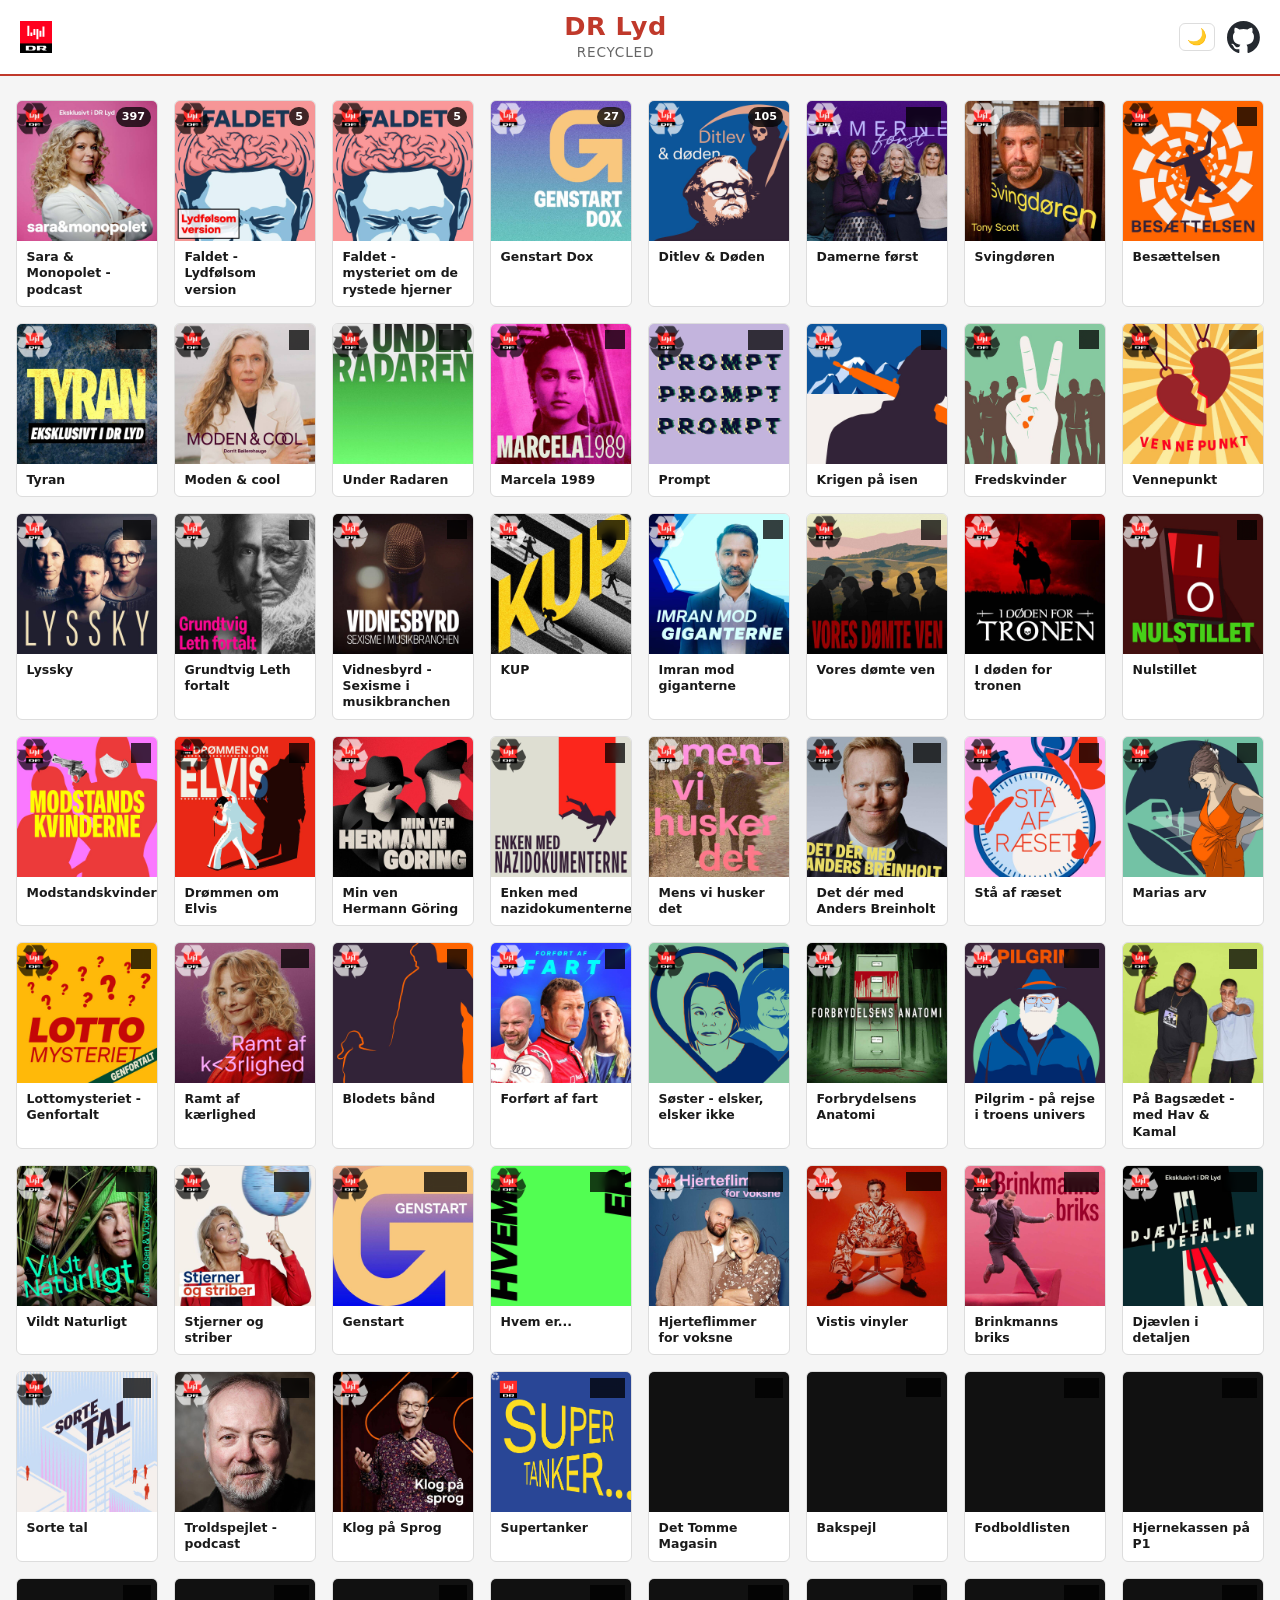
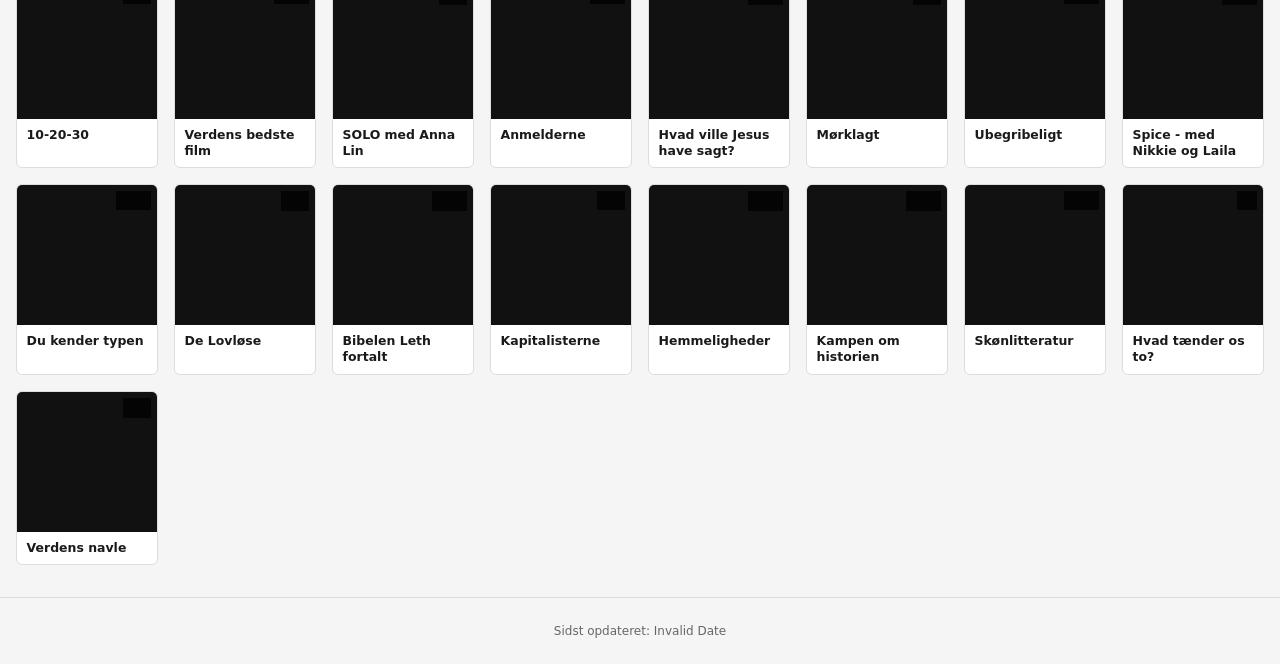
==== commit 668d80df: "Attribution" ====
--- a/index.html
+++ b/index.html
@@ -1,187 +1,188 @@
-<!DOCTYPE html>
-<html lang="da">
-  <head>
-    <meta charset="UTF-8">
-    <meta name="viewport" content="width=device-width, initial-scale=1.0">
-    <title>DR Lyd - Recycled</title>
-    <link rel="icon" href="/assets/icon-recycle.svg">
-    <link rel="stylesheet" href="shared.css">
-
-    <!-- Apply saved theme before first paint to avoid flash -->
-    <script>
-      (function () {
-        var m = document.cookie.match(/(?:^|;\s*)theme=(dark|light)/);
-        if (m) document.documentElement.setAttribute('data-theme', m[1]);
-      })();
-    </script>
-
-    <style>
-      /* index.html only: wider max-width and podcast grid */
-      .header-inner { max-width: 1400px; }
-      main {
-        max-width: 1400px;
-        margin: 1.5rem auto;
-        padding: 0 1rem;
-      }
-
-      .grid {
-        display: grid;
-        grid-template-columns: repeat(auto-fill, minmax(140px, 1fr));
-        gap: 1rem;
-      }
-
-      .card {
-        background: var(--surface);
-        border: 1px solid var(--border);
-        border-radius: var(--radius);
-        overflow: hidden;
-        transition: border-color 0.2s, transform 0.15s;
-        display: flex;
-        flex-direction: column;
-      }
-      .card:hover {
-        border-color: var(--accent);
-        transform: translateY(-2px);
-      }
-      .card a {
-        display: flex;
-        flex-direction: column;
-        height: 100%;
-        text-decoration: none;
-        color: inherit;
-      }
-
-      .card-img-wrap {
-        position: relative;
-        width: 100%;
-        aspect-ratio: 1 / 1;
-        overflow: hidden;
-        background: #111;
-      }
-      .card-img-wrap img {
-        width: 100%;
-        height: 100%;
-        object-fit: cover;
-        display: block;
-        transition: transform 0.3s;
-      }
-      .card:hover .card-img-wrap img { transform: scale(1.04); }
-
-      .badge {
-        position: absolute;
-        top: 6px;
-        right: 6px;
-        background: rgba(0,0,0,0.75);
-        color: #fff;
-        font-size: 0.7rem;
-        font-weight: 700;
-        padding: 2px 6px;
-        border-radius: 10px;
-        line-height: 1.4;
-        backdrop-filter: blur(4px);
-      }
-
-      .card-body { padding: 0.5rem 0.6rem; flex: 1; }
-      .card-body h2 {
-        font-size: 0.78rem;
-        font-weight: 600;
-        line-height: 1.3;
-        color: var(--text);
-      }
-
-      footer { max-width: none; }
-
-      @media (max-width: 480px) {
-        .grid {
-          grid-template-columns: repeat(auto-fill, minmax(120px, 1fr));
-          gap: 0.75rem;
-        }
-      }
-    </style>
-  </head>
-  <body>
-
-  <header>
-    <div class="header-inner">
-      <a class="logo-link" href="https://www.dr.dk/lyd" title="DR Lyd" target="_blank" rel="noopener">
-        <img src="/assets/icon-logo-drlyd.svg" alt="DR Lyd">
-      </a>
-
-      <div class="header-title">
-        <h1>DR Lyd</h1>
-        <p>Recycled</p>
-      </div>
-
-      <button class="theme-toggle" id="theme-toggle" title="Skift farvetema" aria-label="Skift farvetema">
-        <span class="icon-to-dark"  aria-hidden="true">🌙</span>
-        <span class="icon-to-light" aria-hidden="true">☀️</span>
-      </button>
-
-      <a class="logo-link" href="https://github.com/briped/briped.github.io" title="GitHub" target="_blank" rel="noopener">
-        <img src="/assets/icon-logo-github-auto.svg" alt="GitHub">
-      </a>
-    </div>
-  </header>
-
-  <main>
-    <div class="grid" id="podcast-grid">
-      <!-- Populated by JavaScript -->
-    </div>
-  </main>
-
-  <footer>
-    <span id="last-updated"></span>
-  </footer>
-
-  <script>
-    // ── Theme toggle ────────────────────────────────────────────
-    (function () {
-      var btn = document.getElementById('theme-toggle');
-      btn.addEventListener('click', function () {
-        var html    = document.documentElement;
-        var current = html.getAttribute('data-theme');
-        // If no explicit theme set yet, derive current from system
-        if (!current) {
-          current = window.matchMedia('(prefers-color-scheme: dark)').matches ? 'dark' : 'light';
-        }
-        var next = current === 'dark' ? 'light' : 'dark';
-        html.setAttribute('data-theme', next);
-        // Persist for 1 year; SameSite=Lax is safe for same-origin navigation
-        document.cookie = 'theme=' + next + '; path=/; max-age=31536000; SameSite=Lax';
-      });
-    })();
-
-    // ── Podcast grid ────────────────────────────────────────────
-    var grid = document.getElementById('podcast-grid');
-
-    fetch('podcasts.json')
-      .then(function (r) { if (!r.ok) throw new Error(r.status); return r.json(); })
-      .then(function (data) {
-        data.podcasts.forEach(function (p) {
-          var card = document.createElement('div');
-          card.className = 'card';
-          card.innerHTML =
-            '<a href="feed.html?podcast=' + encodeURIComponent('feed/' + p.xml) + '">' +
-              '<div class="card-img-wrap">' +
-                '<img src="' + p.cover + '" alt="' + p.title + '" loading="lazy" decoding="async">' +
-                '<span class="badge">' + p.episodes + '</span>' +
-              '</div>' +
-              '<div class="card-body"><h2>' + p.title + '</h2></div>' +
-            '</a>';
-          grid.appendChild(card);
-        });
-
-        var ts = new Date(data.lastUpdated).toLocaleString('da-DK', {
-          timeZone: 'Europe/Copenhagen',
-          dateStyle: 'medium',
-          timeStyle: 'short'
-        });
-        document.getElementById('last-updated').textContent = 'Sidst opdateret: ' + ts;
-      })
-      .catch(function (err) {
-        grid.innerHTML = '<p style="color:var(--text-muted);padding:2rem">Kunne ikke hente podcast-liste. (' + err.message + ')</p>';
-      });
-  </script>
-
-  </body>
-</html>
+<!-- Created with Claude -->
+<!DOCTYPE html>
+<html lang="da">
+  <head>
+    <meta charset="UTF-8">
+    <meta name="viewport" content="width=device-width, initial-scale=1.0">
+    <title>DR Lyd - Recycled</title>
+    <link rel="icon" href="/assets/icon-recycle.svg">
+    <link rel="stylesheet" href="shared.css">
+
+    <!-- Apply saved theme before first paint to avoid flash -->
+    <script>
+      (function () {
+        var m = document.cookie.match(/(?:^|;\s*)theme=(dark|light)/);
+        if (m) document.documentElement.setAttribute('data-theme', m[1]);
+      })();
+    </script>
+
+    <style>
+      /* index.html only: wider max-width and podcast grid */
+      .header-inner { max-width: 1400px; }
+      main {
+        max-width: 1400px;
+        margin: 1.5rem auto;
+        padding: 0 1rem;
+      }
+
+      .grid {
+        display: grid;
+        grid-template-columns: repeat(auto-fill, minmax(140px, 1fr));
+        gap: 1rem;
+      }
+
+      .card {
+        background: var(--surface);
+        border: 1px solid var(--border);
+        border-radius: var(--radius);
+        overflow: hidden;
+        transition: border-color 0.2s, transform 0.15s;
+        display: flex;
+        flex-direction: column;
+      }
+      .card:hover {
+        border-color: var(--accent);
+        transform: translateY(-2px);
+      }
+      .card a {
+        display: flex;
+        flex-direction: column;
+        height: 100%;
+        text-decoration: none;
+        color: inherit;
+      }
+
+      .card-img-wrap {
+        position: relative;
+        width: 100%;
+        aspect-ratio: 1 / 1;
+        overflow: hidden;
+        background: #111;
+      }
+      .card-img-wrap img {
+        width: 100%;
+        height: 100%;
+        object-fit: cover;
+        display: block;
+        transition: transform 0.3s;
+      }
+      .card:hover .card-img-wrap img { transform: scale(1.04); }
+
+      .badge {
+        position: absolute;
+        top: 6px;
+        right: 6px;
+        background: rgba(0,0,0,0.75);
+        color: #fff;
+        font-size: 0.7rem;
+        font-weight: 700;
+        padding: 2px 6px;
+        border-radius: 10px;
+        line-height: 1.4;
+        backdrop-filter: blur(4px);
+      }
+
+      .card-body { padding: 0.5rem 0.6rem; flex: 1; }
+      .card-body h2 {
+        font-size: 0.78rem;
+        font-weight: 600;
+        line-height: 1.3;
+        color: var(--text);
+      }
+
+      footer { max-width: none; }
+
+      @media (max-width: 480px) {
+        .grid {
+          grid-template-columns: repeat(auto-fill, minmax(120px, 1fr));
+          gap: 0.75rem;
+        }
+      }
+    </style>
+  </head>
+  <body>
+
+  <header>
+    <div class="header-inner">
+      <a class="logo-link" href="https://www.dr.dk/lyd" title="DR Lyd" target="_blank" rel="noopener">
+        <img src="/assets/icon-logo-drlyd.svg" alt="DR Lyd">
+      </a>
+
+      <div class="header-title">
+        <h1>DR Lyd</h1>
+        <p>Recycled</p>
+      </div>
+
+      <button class="theme-toggle" id="theme-toggle" title="Skift farvetema" aria-label="Skift farvetema">
+        <span class="icon-to-dark"  aria-hidden="true">🌙</span>
+        <span class="icon-to-light" aria-hidden="true">☀️</span>
+      </button>
+
+      <a class="logo-link" href="https://github.com/briped/briped.github.io" title="GitHub" target="_blank" rel="noopener">
+        <img src="/assets/icon-logo-github-auto.svg" alt="GitHub">
+      </a>
+    </div>
+  </header>
+
+  <main>
+    <div class="grid" id="podcast-grid">
+      <!-- Populated by JavaScript -->
+    </div>
+  </main>
+
+  <footer>
+    <span id="last-updated"></span>
+  </footer>
+
+  <script>
+    // ── Theme toggle ────────────────────────────────────────────
+    (function () {
+      var btn = document.getElementById('theme-toggle');
+      btn.addEventListener('click', function () {
+        var html    = document.documentElement;
+        var current = html.getAttribute('data-theme');
+        // If no explicit theme set yet, derive current from system
+        if (!current) {
+          current = window.matchMedia('(prefers-color-scheme: dark)').matches ? 'dark' : 'light';
+        }
+        var next = current === 'dark' ? 'light' : 'dark';
+        html.setAttribute('data-theme', next);
+        // Persist for 1 year; SameSite=Lax is safe for same-origin navigation
+        document.cookie = 'theme=' + next + '; path=/; max-age=31536000; SameSite=Lax';
+      });
+    })();
+
+    // ── Podcast grid ────────────────────────────────────────────
+    var grid = document.getElementById('podcast-grid');
+
+    fetch('podcasts.json')
+      .then(function (r) { if (!r.ok) throw new Error(r.status); return r.json(); })
+      .then(function (data) {
+        data.podcasts.forEach(function (p) {
+          var card = document.createElement('div');
+          card.className = 'card';
+          card.innerHTML =
+            '<a href="feed.html?podcast=' + encodeURIComponent('feed/' + p.xml) + '">' +
+              '<div class="card-img-wrap">' +
+                '<img src="' + p.cover + '" alt="' + p.title + '" loading="lazy" decoding="async">' +
+                '<span class="badge">' + p.episodes + '</span>' +
+              '</div>' +
+              '<div class="card-body"><h2>' + p.title + '</h2></div>' +
+            '</a>';
+          grid.appendChild(card);
+        });
+
+        var ts = new Date(data.lastUpdated).toLocaleString('da-DK', {
+          timeZone: 'Europe/Copenhagen',
+          dateStyle: 'medium',
+          timeStyle: 'short'
+        });
+        document.getElementById('last-updated').textContent = 'Sidst opdateret: ' + ts;
+      })
+      .catch(function (err) {
+        grid.innerHTML = '<p style="color:var(--text-muted);padding:2rem">Kunne ikke hente podcast-liste. (' + err.message + ')</p>';
+      });
+  </script>
+
+  </body>
+</html>
--- a/shared.css
+++ b/shared.css
@@ -1,363 +1,364 @@
-/* ── TOKENS ─────────────────────────────────────────────── */
-:root {
-  --bg:        #1a1a1a;
-  --surface:   #242424;
-  --surface2:  #2c2c2c;
-  --border:    #333333;
-  --accent:    #c0392b;
-  --accent-hv: #e74c3c;
-  --text:      #e8e8e8;
-  --text-muted:#999999;
-  --radius:    6px;
-  --logo-h:    2rem;
-}
-
-/* System default: light */
-@media (prefers-color-scheme: light) {
-  :root {
-    --bg:        #f5f5f5;
-    --surface:   #ffffff;
-    --surface2:  #f0f0f0;
-    --border:    #dddddd;
-    --accent:    #c0392b;
-    --accent-hv: #a93226;
-    --text:      #1a1a1a;
-    --text-muted:#666666;
-  }
-}
-
-/* Explicit overrides — applied via data-theme attribute by JS.
-   These beat the media query above, so cookie preference wins. */
-[data-theme="dark"] {
-  --bg:        #1a1a1a;
-  --surface:   #242424;
-  --surface2:  #2c2c2c;
-  --border:    #333333;
-  --accent:    #c0392b;
-  --accent-hv: #e74c3c;
-  --text:      #e8e8e8;
-  --text-muted:#999999;
-}
-[data-theme="light"] {
-  --bg:        #f5f5f5;
-  --surface:   #ffffff;
-  --surface2:  #f0f0f0;
-  --border:    #dddddd;
-  --accent:    #c0392b;
-  --accent-hv: #a93226;
-  --text:      #1a1a1a;
-  --text-muted:#666666;
-}
-
-/* ── RESET ──────────────────────────────────────────────── */
-*, *::before, *::after { box-sizing: border-box; margin: 0; padding: 0; }
-
-html, body {
-  min-height: 100%;
-  background: var(--bg);
-  color: var(--text);
-  font-family: system-ui, -apple-system, "Segoe UI", sans-serif;
-  font-size: 16px;
-  line-height: 1.5;
-}
-
-a { color: var(--accent); }
-a:hover { color: var(--accent-hv); }
-
-/* ── HEADER ─────────────────────────────────────────────── */
-header {
-  background: var(--surface);
-  border-bottom: 2px solid var(--accent);
-  padding: 0.75rem 1.25rem;
-}
-
-.header-inner {
-  max-width: 900px;
-  margin: 0 auto;
-  display: flex;
-  align-items: center;
-  gap: 0.75rem;
-}
-
-.logo-link {
-  display: flex;
-  align-items: center;
-  flex-shrink: 0;
-  line-height: 0;
-}
-.logo-link img {
-  height: var(--logo-h);
-  width: auto;
-  display: block;
-  transition: opacity 0.2s;
-}
-.logo-link:hover img { opacity: 0.75; }
-
-.header-title {
-  flex: 1;
-  text-align: center;
-}
-.header-title h1 {
-  font-size: clamp(1.1rem, 3vw, 1.6rem);
-  font-weight: 700;
-  color: var(--accent);
-  letter-spacing: 0.02em;
-  line-height: 1.1;
-}
-.header-title p {
-  font-size: clamp(0.7rem, 2vw, 0.85rem);
-  color: var(--text-muted);
-  letter-spacing: 0.06em;
-  text-transform: uppercase;
-  margin-top: 0.1rem;
-}
-
-.back-link {
-  font-size: 0.85rem;
-  font-weight: 600;
-  color: var(--text-muted);
-  text-decoration: none;
-  white-space: nowrap;
-  flex-shrink: 0;
-}
-.back-link:hover { color: var(--text); }
-
-/* ── THEME TOGGLE BUTTON ─────────────────────────────────── */
-.theme-toggle {
-  background: none;
-  border: 1px solid var(--border);
-  border-radius: var(--radius);
-  color: var(--text-muted);
-  cursor: pointer;
-  font-size: 1rem;
-  line-height: 1;
-  padding: 0.3rem 0.45rem;
-  flex-shrink: 0;
-  transition: border-color 0.2s, color 0.2s;
-}
-.theme-toggle:hover {
-  border-color: var(--accent);
-  color: var(--text);
-}
-
-/* The button shows the icon for the mode you will switch TO.
-   Default (no data-theme): follow system. */
-.theme-toggle .icon-to-light { display: none; }
-.theme-toggle .icon-to-dark  { display: inline; }
-
-/* System is light → currently light → offer dark */
-@media (prefers-color-scheme: light) {
-  html:not([data-theme]) .theme-toggle .icon-to-light { display: none;   }
-  html:not([data-theme]) .theme-toggle .icon-to-dark  { display: inline; }
-}
-/* System is dark → currently dark → offer light */
-@media (prefers-color-scheme: dark) {
-  html:not([data-theme]) .theme-toggle .icon-to-light { display: inline; }
-  html:not([data-theme]) .theme-toggle .icon-to-dark  { display: none;   }
-}
-
-/* Cookie overrides system */
-[data-theme="dark"]  .theme-toggle .icon-to-light { display: inline; }
-[data-theme="dark"]  .theme-toggle .icon-to-dark  { display: none;   }
-[data-theme="light"] .theme-toggle .icon-to-light { display: none;   }
-[data-theme="light"] .theme-toggle .icon-to-dark  { display: inline; }
-
-/* ── MAIN ────────────────────────────────────────────────── */
-main {
-  max-width: 900px;
-  margin: 1.5rem auto 3rem;
-  padding: 0 1rem;
-}
-
-/* ── PODCAST HERO ────────────────────────────────────────── */
-.podcast-hero {
-  display: flex;
-  gap: 1.5rem;
-  align-items: flex-start;
-  background: var(--surface);
-  border: 1px solid var(--border);
-  border-radius: var(--radius);
-  padding: 1.25rem;
-  margin-bottom: 1.5rem;
-}
-
-.podcast-cover {
-  flex-shrink: 0;
-  width: clamp(100px, 20vw, 180px);
-}
-.podcast-cover img {
-  width: 100%;
-  aspect-ratio: 1/1;
-  object-fit: cover;
-  border-radius: var(--radius);
-  display: block;
-}
-
-.podcast-info { flex: 1; min-width: 0; }
-.podcast-info h2 {
-  font-size: clamp(1.2rem, 4vw, 1.75rem);
-  font-weight: 700;
-  line-height: 1.2;
-  margin-bottom: 0.5rem;
-  color: var(--text);
-}
-.podcast-info .description {
-  font-size: 0.875rem;
-  color: var(--text-muted);
-  line-height: 1.6;
-  margin-bottom: 1rem;
-}
-
-/* ── SUBSCRIBE BAR ───────────────────────────────────────── */
-.subscribe-bar {
-  display: flex;
-  flex-wrap: wrap;
-  gap: 0.5rem;
-  align-items: center;
-  padding: 0.75rem 1rem;
-  background: var(--surface2);
-  border: 1px solid var(--border);
-  border-left: 3px solid var(--accent);
-  border-radius: var(--radius);
-  margin-bottom: 1.5rem;
-}
-.subscribe-bar span {
-  font-size: 0.8rem;
-  color: var(--text-muted);
-  text-transform: uppercase;
-  letter-spacing: 0.05em;
-  font-weight: 600;
-  flex-shrink: 0;
-}
-.subscribe-btn {
-  display: inline-flex;
-  align-items: center;
-  gap: 0.35rem;
-  background: var(--accent);
-  color: #fff !important;
-  text-decoration: none;
-  font-size: 0.82rem;
-  font-weight: 700;
-  padding: 0.35rem 0.8rem;
-  border-radius: 4px;
-  transition: background 0.2s;
-  white-space: nowrap;
-}
-.subscribe-btn:hover { background: var(--accent-hv); color: #fff !important; }
-.subscribe-btn.outline {
-  background: transparent;
-  border: 1px solid var(--border);
-  color: var(--text-muted) !important;
-}
-.subscribe-btn.outline:hover { border-color: var(--accent); color: var(--text) !important; }
-
-/* ── EPISODES ────────────────────────────────────────────── */
-.section-heading {
-  font-size: 0.75rem;
-  text-transform: uppercase;
-  letter-spacing: 0.08em;
-  color: var(--text-muted);
-  font-weight: 700;
-  margin-bottom: 0.75rem;
-}
-
-.episode-list {
-  display: flex;
-  flex-direction: column;
-  gap: 1px;
-}
-
-.episode {
-  background: var(--surface);
-  border: 1px solid var(--border);
-  border-radius: var(--radius);
-  overflow: hidden;
-  margin-bottom: 0.5rem;
-}
-
-.episode-header {
-  display: flex;
-  justify-content: space-between;
-  align-items: center;
-  padding: 0.75rem 1rem;
-  cursor: pointer;
-  gap: 1rem;
-}
-.episode-header:hover { background: var(--surface2); }
-
-.episode-title {
-  font-size: 0.9rem;
-  font-weight: 600;
-  color: var(--text);
-  flex: 1;
-  min-width: 0;
-  overflow: hidden;
-  text-overflow: ellipsis;
-  white-space: nowrap;
-}
-
-.episode-meta {
-  display: flex;
-  flex-direction: column;
-  align-items: flex-end;
-  gap: 0.1rem;
-  flex-shrink: 0;
-}
-.episode-date, .episode-duration {
-  font-size: 0.73rem;
-  color: var(--text-muted);
-  white-space: nowrap;
-}
-
-.episode-chevron {
-  color: var(--text-muted);
-  font-size: 0.75rem;
-  flex-shrink: 0;
-}
-
-.episode-body {
-  padding: 0 1rem 1rem;
-  border-top: 1px solid var(--border);
-}
-
-.episode-description {
-  font-size: 0.85rem;
-  color: var(--text-muted);
-  line-height: 1.6;
-  margin: 0.75rem 0 1rem;
-}
-.episode-description p { margin-top: 0.5rem; }
-.episode-description p:first-child { margin-top: 0; }
-
-audio.episode-player {
-  width: 100%;
-  display: block;
-  border-radius: 4px;
-  accent-color: var(--accent);
-  outline: none;
-}
-audio { display: block; }
-
-/* Details/summary toggle (used by feed.xsl) */
-details > summary { list-style: none; }
-details > summary::-webkit-details-marker { display: none; }
-
-/* ── FOOTER ─────────────────────────────────────────────── */
-footer {
-  text-align: center;
-  padding: 1.5rem 1rem;
-  color: var(--text-muted);
-  font-size: 0.75rem;
-  border-top: 1px solid var(--border);
-  margin-top: 2rem;
-  max-width: 900px;
-  margin-left: auto;
-  margin-right: auto;
-}
-
-/* ── RESPONSIVE ──────────────────────────────────────────── */
-@media (max-width: 540px) {
-  .podcast-hero { flex-direction: column; }
-  .podcast-cover { width: 120px; }
-  .episode-title { white-space: normal; }
-}
+/* Created with Claude */
+/* ── TOKENS ─────────────────────────────────────────────── */
+:root {
+  --bg:        #1a1a1a;
+  --surface:   #242424;
+  --surface2:  #2c2c2c;
+  --border:    #333333;
+  --accent:    #c0392b;
+  --accent-hv: #e74c3c;
+  --text:      #e8e8e8;
+  --text-muted:#999999;
+  --radius:    6px;
+  --logo-h:    2rem;
+}
+
+/* System default: light */
+@media (prefers-color-scheme: light) {
+  :root {
+    --bg:        #f5f5f5;
+    --surface:   #ffffff;
+    --surface2:  #f0f0f0;
+    --border:    #dddddd;
+    --accent:    #c0392b;
+    --accent-hv: #a93226;
+    --text:      #1a1a1a;
+    --text-muted:#666666;
+  }
+}
+
+/* Explicit overrides — applied via data-theme attribute by JS.
+   These beat the media query above, so cookie preference wins. */
+[data-theme="dark"] {
+  --bg:        #1a1a1a;
+  --surface:   #242424;
+  --surface2:  #2c2c2c;
+  --border:    #333333;
+  --accent:    #c0392b;
+  --accent-hv: #e74c3c;
+  --text:      #e8e8e8;
+  --text-muted:#999999;
+}
+[data-theme="light"] {
+  --bg:        #f5f5f5;
+  --surface:   #ffffff;
+  --surface2:  #f0f0f0;
+  --border:    #dddddd;
+  --accent:    #c0392b;
+  --accent-hv: #a93226;
+  --text:      #1a1a1a;
+  --text-muted:#666666;
+}
+
+/* ── RESET ──────────────────────────────────────────────── */
+*, *::before, *::after { box-sizing: border-box; margin: 0; padding: 0; }
+
+html, body {
+  min-height: 100%;
+  background: var(--bg);
+  color: var(--text);
+  font-family: system-ui, -apple-system, "Segoe UI", sans-serif;
+  font-size: 16px;
+  line-height: 1.5;
+}
+
+a { color: var(--accent); }
+a:hover { color: var(--accent-hv); }
+
+/* ── HEADER ─────────────────────────────────────────────── */
+header {
+  background: var(--surface);
+  border-bottom: 2px solid var(--accent);
+  padding: 0.75rem 1.25rem;
+}
+
+.header-inner {
+  max-width: 900px;
+  margin: 0 auto;
+  display: flex;
+  align-items: center;
+  gap: 0.75rem;
+}
+
+.logo-link {
+  display: flex;
+  align-items: center;
+  flex-shrink: 0;
+  line-height: 0;
+}
+.logo-link img {
+  height: var(--logo-h);
+  width: auto;
+  display: block;
+  transition: opacity 0.2s;
+}
+.logo-link:hover img { opacity: 0.75; }
+
+.header-title {
+  flex: 1;
+  text-align: center;
+}
+.header-title h1 {
+  font-size: clamp(1.1rem, 3vw, 1.6rem);
+  font-weight: 700;
+  color: var(--accent);
+  letter-spacing: 0.02em;
+  line-height: 1.1;
+}
+.header-title p {
+  font-size: clamp(0.7rem, 2vw, 0.85rem);
+  color: var(--text-muted);
+  letter-spacing: 0.06em;
+  text-transform: uppercase;
+  margin-top: 0.1rem;
+}
+
+.back-link {
+  font-size: 0.85rem;
+  font-weight: 600;
+  color: var(--text-muted);
+  text-decoration: none;
+  white-space: nowrap;
+  flex-shrink: 0;
+}
+.back-link:hover { color: var(--text); }
+
+/* ── THEME TOGGLE BUTTON ─────────────────────────────────── */
+.theme-toggle {
+  background: none;
+  border: 1px solid var(--border);
+  border-radius: var(--radius);
+  color: var(--text-muted);
+  cursor: pointer;
+  font-size: 1rem;
+  line-height: 1;
+  padding: 0.3rem 0.45rem;
+  flex-shrink: 0;
+  transition: border-color 0.2s, color 0.2s;
+}
+.theme-toggle:hover {
+  border-color: var(--accent);
+  color: var(--text);
+}
+
+/* The button shows the icon for the mode you will switch TO.
+   Default (no data-theme): follow system. */
+.theme-toggle .icon-to-light { display: none; }
+.theme-toggle .icon-to-dark  { display: inline; }
+
+/* System is light → currently light → offer dark */
+@media (prefers-color-scheme: light) {
+  html:not([data-theme]) .theme-toggle .icon-to-light { display: none;   }
+  html:not([data-theme]) .theme-toggle .icon-to-dark  { display: inline; }
+}
+/* System is dark → currently dark → offer light */
+@media (prefers-color-scheme: dark) {
+  html:not([data-theme]) .theme-toggle .icon-to-light { display: inline; }
+  html:not([data-theme]) .theme-toggle .icon-to-dark  { display: none;   }
+}
+
+/* Cookie overrides system */
+[data-theme="dark"]  .theme-toggle .icon-to-light { display: inline; }
+[data-theme="dark"]  .theme-toggle .icon-to-dark  { display: none;   }
+[data-theme="light"] .theme-toggle .icon-to-light { display: none;   }
+[data-theme="light"] .theme-toggle .icon-to-dark  { display: inline; }
+
+/* ── MAIN ────────────────────────────────────────────────── */
+main {
+  max-width: 900px;
+  margin: 1.5rem auto 3rem;
+  padding: 0 1rem;
+}
+
+/* ── PODCAST HERO ────────────────────────────────────────── */
+.podcast-hero {
+  display: flex;
+  gap: 1.5rem;
+  align-items: flex-start;
+  background: var(--surface);
+  border: 1px solid var(--border);
+  border-radius: var(--radius);
+  padding: 1.25rem;
+  margin-bottom: 1.5rem;
+}
+
+.podcast-cover {
+  flex-shrink: 0;
+  width: clamp(100px, 20vw, 180px);
+}
+.podcast-cover img {
+  width: 100%;
+  aspect-ratio: 1/1;
+  object-fit: cover;
+  border-radius: var(--radius);
+  display: block;
+}
+
+.podcast-info { flex: 1; min-width: 0; }
+.podcast-info h2 {
+  font-size: clamp(1.2rem, 4vw, 1.75rem);
+  font-weight: 700;
+  line-height: 1.2;
+  margin-bottom: 0.5rem;
+  color: var(--text);
+}
+.podcast-info .description {
+  font-size: 0.875rem;
+  color: var(--text-muted);
+  line-height: 1.6;
+  margin-bottom: 1rem;
+}
+
+/* ── SUBSCRIBE BAR ───────────────────────────────────────── */
+.subscribe-bar {
+  display: flex;
+  flex-wrap: wrap;
+  gap: 0.5rem;
+  align-items: center;
+  padding: 0.75rem 1rem;
+  background: var(--surface2);
+  border: 1px solid var(--border);
+  border-left: 3px solid var(--accent);
+  border-radius: var(--radius);
+  margin-bottom: 1.5rem;
+}
+.subscribe-bar span {
+  font-size: 0.8rem;
+  color: var(--text-muted);
+  text-transform: uppercase;
+  letter-spacing: 0.05em;
+  font-weight: 600;
+  flex-shrink: 0;
+}
+.subscribe-btn {
+  display: inline-flex;
+  align-items: center;
+  gap: 0.35rem;
+  background: var(--accent);
+  color: #fff !important;
+  text-decoration: none;
+  font-size: 0.82rem;
+  font-weight: 700;
+  padding: 0.35rem 0.8rem;
+  border-radius: 4px;
+  transition: background 0.2s;
+  white-space: nowrap;
+}
+.subscribe-btn:hover { background: var(--accent-hv); color: #fff !important; }
+.subscribe-btn.outline {
+  background: transparent;
+  border: 1px solid var(--border);
+  color: var(--text-muted) !important;
+}
+.subscribe-btn.outline:hover { border-color: var(--accent); color: var(--text) !important; }
+
+/* ── EPISODES ────────────────────────────────────────────── */
+.section-heading {
+  font-size: 0.75rem;
+  text-transform: uppercase;
+  letter-spacing: 0.08em;
+  color: var(--text-muted);
+  font-weight: 700;
+  margin-bottom: 0.75rem;
+}
+
+.episode-list {
+  display: flex;
+  flex-direction: column;
+  gap: 1px;
+}
+
+.episode {
+  background: var(--surface);
+  border: 1px solid var(--border);
+  border-radius: var(--radius);
+  overflow: hidden;
+  margin-bottom: 0.5rem;
+}
+
+.episode-header {
+  display: flex;
+  justify-content: space-between;
+  align-items: center;
+  padding: 0.75rem 1rem;
+  cursor: pointer;
+  gap: 1rem;
+}
+.episode-header:hover { background: var(--surface2); }
+
+.episode-title {
+  font-size: 0.9rem;
+  font-weight: 600;
+  color: var(--text);
+  flex: 1;
+  min-width: 0;
+  overflow: hidden;
+  text-overflow: ellipsis;
+  white-space: nowrap;
+}
+
+.episode-meta {
+  display: flex;
+  flex-direction: column;
+  align-items: flex-end;
+  gap: 0.1rem;
+  flex-shrink: 0;
+}
+.episode-date, .episode-duration {
+  font-size: 0.73rem;
+  color: var(--text-muted);
+  white-space: nowrap;
+}
+
+.episode-chevron {
+  color: var(--text-muted);
+  font-size: 0.75rem;
+  flex-shrink: 0;
+}
+
+.episode-body {
+  padding: 0 1rem 1rem;
+  border-top: 1px solid var(--border);
+}
+
+.episode-description {
+  font-size: 0.85rem;
+  color: var(--text-muted);
+  line-height: 1.6;
+  margin: 0.75rem 0 1rem;
+}
+.episode-description p { margin-top: 0.5rem; }
+.episode-description p:first-child { margin-top: 0; }
+
+audio.episode-player {
+  width: 100%;
+  display: block;
+  border-radius: 4px;
+  accent-color: var(--accent);
+  outline: none;
+}
+audio { display: block; }
+
+/* Details/summary toggle (used by feed.xsl) */
+details > summary { list-style: none; }
+details > summary::-webkit-details-marker { display: none; }
+
+/* ── FOOTER ─────────────────────────────────────────────── */
+footer {
+  text-align: center;
+  padding: 1.5rem 1rem;
+  color: var(--text-muted);
+  font-size: 0.75rem;
+  border-top: 1px solid var(--border);
+  margin-top: 2rem;
+  max-width: 900px;
+  margin-left: auto;
+  margin-right: auto;
+}
+
+/* ── RESPONSIVE ──────────────────────────────────────────── */
+@media (max-width: 540px) {
+  .podcast-hero { flex-direction: column; }
+  .podcast-cover { width: 120px; }
+  .episode-title { white-space: normal; }
+}
